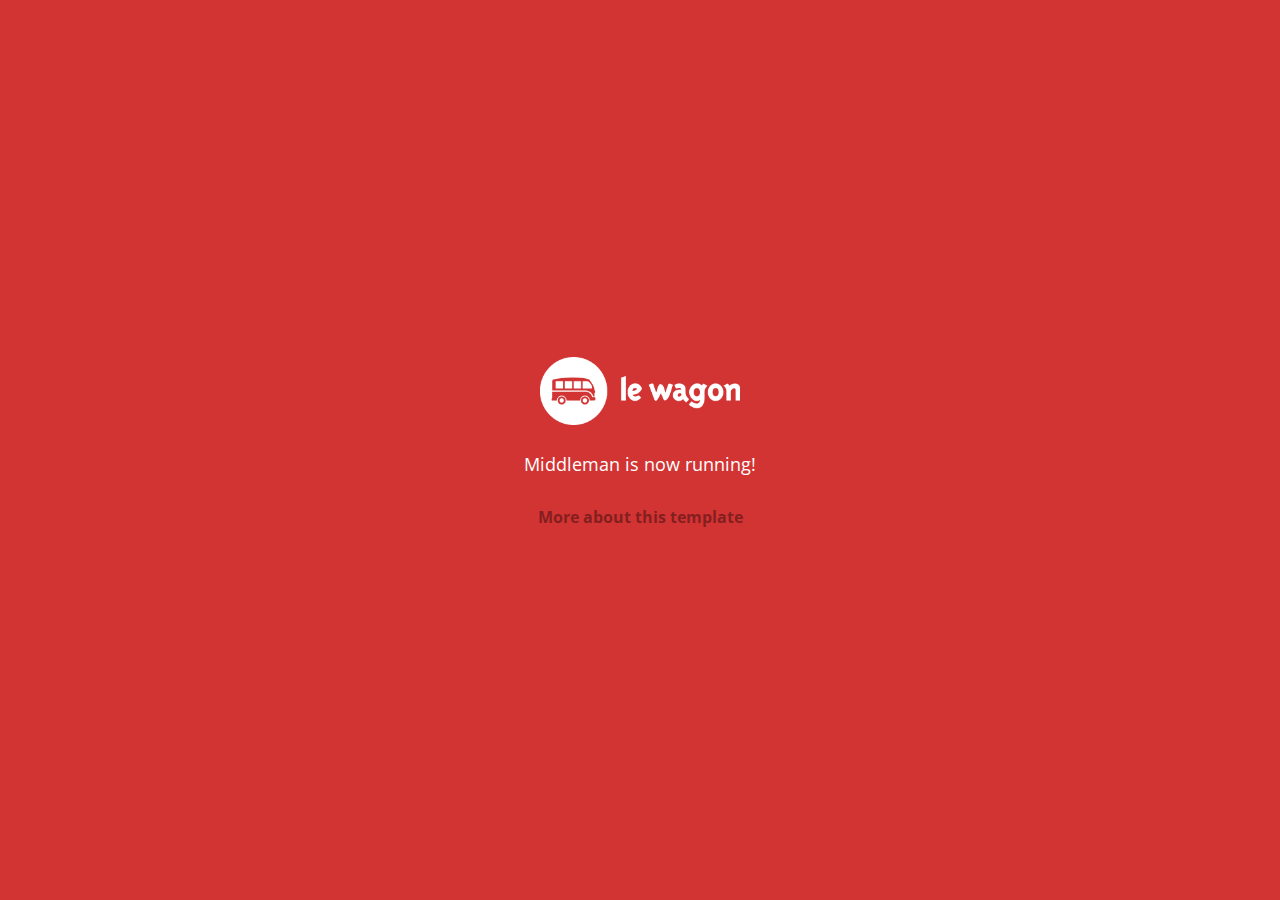
==== index.html @ 3d68d166 "Automated commit at 2018-10-29 02:12:56 UTC by middleman-deploy 2.0.0-alpha" ====
<!doctype html>
<html>
  <head>
    <meta charset="utf-8">
    <meta http-equiv="x-ua-compatible" content="ie=edge">
    <meta name="viewport"
          content="width=device-width, initial-scale=1, shrink-to-fit=no">
    <!-- Use the title from a page's frontmatter if it has one -->
    <title>Le Wagon - Middleman</title>
    <link href="stylesheets/application-2da639f4.css" rel="stylesheet" />
    <script src="javascripts/application-93de88c9.js"></script>
    <link href="images/favicon-f15af148.png" rel="icon" type="image/png" />
  </head>
  <body>
    <div id="home">
  <div class="home-content">
    <img src="images/logo-acc9c0ec.png" width="200" alt="Logo" />
    <p>
      Middleman is now running!
    </p>
    <p class="about">
      <a href="about.html">More about this template</a>
    </p>
  </div>
</div>

  </body>
</html>
---- stylesheets/application-2da639f4.css ----
@import url("https://fonts.googleapis.com/css?family=Open+Sans:400,300,700|Raleway:400,100,300,700,500");/*!
 * Bootstrap v3.3.7 (http://getbootstrap.com)
 * Copyright 2011-2016 Twitter, Inc.
 * Licensed under MIT (https://github.com/twbs/bootstrap/blob/master/LICENSE)
 *//*! normalize.css v3.0.3 | MIT License | github.com/necolas/normalize.css */html{font-family:sans-serif;-ms-text-size-adjust:100%;-webkit-text-size-adjust:100%}body{margin:0}article,aside,details,figcaption,figure,footer,header,hgroup,main,menu,nav,section,summary{display:block}audio,canvas,progress,video{display:inline-block;vertical-align:baseline}audio:not([controls]){display:none;height:0}[hidden],template{display:none}a{background-color:transparent}a:active,a:hover{outline:0}abbr[title]{border-bottom:1px dotted}b,strong{font-weight:bold}dfn{font-style:italic}h1{font-size:2em;margin:0.67em 0}mark{background:#ff0;color:#000}small{font-size:80%}sub,sup{font-size:75%;line-height:0;position:relative;vertical-align:baseline}sup{top:-0.5em}sub{bottom:-0.25em}img{border:0}svg:not(:root){overflow:hidden}figure{margin:1em 40px}hr{-webkit-box-sizing:content-box;box-sizing:content-box;height:0}pre{overflow:auto}code,kbd,pre,samp{font-family:monospace, monospace;font-size:1em}button,input,optgroup,select,textarea{color:inherit;font:inherit;margin:0}button{overflow:visible}button,select{text-transform:none}button,html input[type="button"],input[type="reset"],input[type="submit"]{-webkit-appearance:button;cursor:pointer}button[disabled],html input[disabled]{cursor:default}button::-moz-focus-inner,input::-moz-focus-inner{border:0;padding:0}input{line-height:normal}input[type="checkbox"],input[type="radio"]{-webkit-box-sizing:border-box;box-sizing:border-box;padding:0}input[type="number"]::-webkit-inner-spin-button,input[type="number"]::-webkit-outer-spin-button{height:auto}input[type="search"]{-webkit-appearance:textfield;-webkit-box-sizing:content-box;box-sizing:content-box}input[type="search"]::-webkit-search-cancel-button,input[type="search"]::-webkit-search-decoration{-webkit-appearance:none}fieldset{border:1px solid #c0c0c0;margin:0 2px;padding:0.35em 0.625em 0.75em}legend{border:0;padding:0}textarea{overflow:auto}optgroup{font-weight:bold}table{border-collapse:collapse;border-spacing:0}td,th{padding:0}/*! Source: https://github.com/h5bp/html5-boilerplate/blob/master/src/css/main.css */@media print{*,*:before,*:after{background:transparent !important;color:#000 !important;-webkit-box-shadow:none !important;box-shadow:none !important;text-shadow:none !important}a,a:visited{text-decoration:underline}a[href]:after{content:" (" attr(href) ")"}abbr[title]:after{content:" (" attr(title) ")"}a[href^="#"]:after,a[href^="javascript:"]:after{content:""}pre,blockquote{border:1px solid #999;page-break-inside:avoid}thead{display:table-header-group}tr,img{page-break-inside:avoid}img{max-width:100% !important}p,h2,h3{orphans:3;widows:3}h2,h3{page-break-after:avoid}.navbar{display:none}.btn>.caret,.dropup>.btn>.caret{border-top-color:#000 !important}.label{border:1px solid #000}.table{border-collapse:collapse !important}.table td,.table th{background-color:#fff !important}.table-bordered th,.table-bordered td{border:1px solid #ddd !important}}@font-face{font-family:'Glyphicons Halflings';src:url("../assets/bootstrap/glyphicons-halflings-regular-86b6f62b.eot");src:url("../assets/bootstrap/glyphicons-halflings-regular-86b6f62b.eot?#iefix") format("embedded-opentype"),url("../assets/bootstrap/glyphicons-halflings-regular-ca35b697.woff2") format("woff2"),url("../assets/bootstrap/glyphicons-halflings-regular-278e49a8.woff") format("woff"),url("../assets/bootstrap/glyphicons-halflings-regular-44bc1850.ttf") format("truetype"),url("../assets/bootstrap/glyphicons-halflings-regular-de51a849.svg#glyphicons_halflingsregular") format("svg")}.glyphicon{position:relative;top:1px;display:inline-block;font-family:'Glyphicons Halflings';font-style:normal;font-weight:normal;line-height:1;-webkit-font-smoothing:antialiased;-moz-osx-font-smoothing:grayscale}.glyphicon-asterisk:before{content:"\002a"}.glyphicon-plus:before{content:"\002b"}.glyphicon-euro:before,.glyphicon-eur:before{content:"\20ac"}.glyphicon-minus:before{content:"\2212"}.glyphicon-cloud:before{content:"\2601"}.glyphicon-envelope:before{content:"\2709"}.glyphicon-pencil:before{content:"\270f"}.glyphicon-glass:before{content:"\e001"}.glyphicon-music:before{content:"\e002"}.glyphicon-search:before{content:"\e003"}.glyphicon-heart:before{content:"\e005"}.glyphicon-star:before{content:"\e006"}.glyphicon-star-empty:before{content:"\e007"}.glyphicon-user:before{content:"\e008"}.glyphicon-film:before{content:"\e009"}.glyphicon-th-large:before{content:"\e010"}.glyphicon-th:before{content:"\e011"}.glyphicon-th-list:before{content:"\e012"}.glyphicon-ok:before{content:"\e013"}.glyphicon-remove:before{content:"\e014"}.glyphicon-zoom-in:before{content:"\e015"}.glyphicon-zoom-out:before{content:"\e016"}.glyphicon-off:before{content:"\e017"}.glyphicon-signal:before{content:"\e018"}.glyphicon-cog:before{content:"\e019"}.glyphicon-trash:before{content:"\e020"}.glyphicon-home:before{content:"\e021"}.glyphicon-file:before{content:"\e022"}.glyphicon-time:before{content:"\e023"}.glyphicon-road:before{content:"\e024"}.glyphicon-download-alt:before{content:"\e025"}.glyphicon-download:before{content:"\e026"}.glyphicon-upload:before{content:"\e027"}.glyphicon-inbox:before{content:"\e028"}.glyphicon-play-circle:before{content:"\e029"}.glyphicon-repeat:before{content:"\e030"}.glyphicon-refresh:before{content:"\e031"}.glyphicon-list-alt:before{content:"\e032"}.glyphicon-lock:before{content:"\e033"}.glyphicon-flag:before{content:"\e034"}.glyphicon-headphones:before{content:"\e035"}.glyphicon-volume-off:before{content:"\e036"}.glyphicon-volume-down:before{content:"\e037"}.glyphicon-volume-up:before{content:"\e038"}.glyphicon-qrcode:before{content:"\e039"}.glyphicon-barcode:before{content:"\e040"}.glyphicon-tag:before{content:"\e041"}.glyphicon-tags:before{content:"\e042"}.glyphicon-book:before{content:"\e043"}.glyphicon-bookmark:before{content:"\e044"}.glyphicon-print:before{content:"\e045"}.glyphicon-camera:before{content:"\e046"}.glyphicon-font:before{content:"\e047"}.glyphicon-bold:before{content:"\e048"}.glyphicon-italic:before{content:"\e049"}.glyphicon-text-height:before{content:"\e050"}.glyphicon-text-width:before{content:"\e051"}.glyphicon-align-left:before{content:"\e052"}.glyphicon-align-center:before{content:"\e053"}.glyphicon-align-right:before{content:"\e054"}.glyphicon-align-justify:before{content:"\e055"}.glyphicon-list:before{content:"\e056"}.glyphicon-indent-left:before{content:"\e057"}.glyphicon-indent-right:before{content:"\e058"}.glyphicon-facetime-video:before{content:"\e059"}.glyphicon-picture:before{content:"\e060"}.glyphicon-map-marker:before{content:"\e062"}.glyphicon-adjust:before{content:"\e063"}.glyphicon-tint:before{content:"\e064"}.glyphicon-edit:before{content:"\e065"}.glyphicon-share:before{content:"\e066"}.glyphicon-check:before{content:"\e067"}.glyphicon-move:before{content:"\e068"}.glyphicon-step-backward:before{content:"\e069"}.glyphicon-fast-backward:before{content:"\e070"}.glyphicon-backward:before{content:"\e071"}.glyphicon-play:before{content:"\e072"}.glyphicon-pause:before{content:"\e073"}.glyphicon-stop:before{content:"\e074"}.glyphicon-forward:before{content:"\e075"}.glyphicon-fast-forward:before{content:"\e076"}.glyphicon-step-forward:before{content:"\e077"}.glyphicon-eject:before{content:"\e078"}.glyphicon-chevron-left:before{content:"\e079"}.glyphicon-chevron-right:before{content:"\e080"}.glyphicon-plus-sign:before{content:"\e081"}.glyphicon-minus-sign:before{content:"\e082"}.glyphicon-remove-sign:before{content:"\e083"}.glyphicon-ok-sign:before{content:"\e084"}.glyphicon-question-sign:before{content:"\e085"}.glyphicon-info-sign:before{content:"\e086"}.glyphicon-screenshot:before{content:"\e087"}.glyphicon-remove-circle:before{content:"\e088"}.glyphicon-ok-circle:before{content:"\e089"}.glyphicon-ban-circle:before{content:"\e090"}.glyphicon-arrow-left:before{content:"\e091"}.glyphicon-arrow-right:before{content:"\e092"}.glyphicon-arrow-up:before{content:"\e093"}.glyphicon-arrow-down:before{content:"\e094"}.glyphicon-share-alt:before{content:"\e095"}.glyphicon-resize-full:before{content:"\e096"}.glyphicon-resize-small:before{content:"\e097"}.glyphicon-exclamation-sign:before{content:"\e101"}.glyphicon-gift:before{content:"\e102"}.glyphicon-leaf:before{content:"\e103"}.glyphicon-fire:before{content:"\e104"}.glyphicon-eye-open:before{content:"\e105"}.glyphicon-eye-close:before{content:"\e106"}.glyphicon-warning-sign:before{content:"\e107"}.glyphicon-plane:before{content:"\e108"}.glyphicon-calendar:before{content:"\e109"}.glyphicon-random:before{content:"\e110"}.glyphicon-comment:before{content:"\e111"}.glyphicon-magnet:before{content:"\e112"}.glyphicon-chevron-up:before{content:"\e113"}.glyphicon-chevron-down:before{content:"\e114"}.glyphicon-retweet:before{content:"\e115"}.glyphicon-shopping-cart:before{content:"\e116"}.glyphicon-folder-close:before{content:"\e117"}.glyphicon-folder-open:before{content:"\e118"}.glyphicon-resize-vertical:before{content:"\e119"}.glyphicon-resize-horizontal:before{content:"\e120"}.glyphicon-hdd:before{content:"\e121"}.glyphicon-bullhorn:before{content:"\e122"}.glyphicon-bell:before{content:"\e123"}.glyphicon-certificate:before{content:"\e124"}.glyphicon-thumbs-up:before{content:"\e125"}.glyphicon-thumbs-down:before{content:"\e126"}.glyphicon-hand-right:before{content:"\e127"}.glyphicon-hand-left:before{content:"\e128"}.glyphicon-hand-up:before{content:"\e129"}.glyphicon-hand-down:before{content:"\e130"}.glyphicon-circle-arrow-right:before{content:"\e131"}.glyphicon-circle-arrow-left:before{content:"\e132"}.glyphicon-circle-arrow-up:before{content:"\e133"}.glyphicon-circle-arrow-down:before{content:"\e134"}.glyphicon-globe:before{content:"\e135"}.glyphicon-wrench:before{content:"\e136"}.glyphicon-tasks:before{content:"\e137"}.glyphicon-filter:before{content:"\e138"}.glyphicon-briefcase:before{content:"\e139"}.glyphicon-fullscreen:before{content:"\e140"}.glyphicon-dashboard:before{content:"\e141"}.glyphicon-paperclip:before{content:"\e142"}.glyphicon-heart-empty:before{content:"\e143"}.glyphicon-link:before{content:"\e144"}.glyphicon-phone:before{content:"\e145"}.glyphicon-pushpin:before{content:"\e146"}.glyphicon-usd:before{content:"\e148"}.glyphicon-gbp:before{content:"\e149"}.glyphicon-sort:before{content:"\e150"}.glyphicon-sort-by-alphabet:before{content:"\e151"}.glyphicon-sort-by-alphabet-alt:before{content:"\e152"}.glyphicon-sort-by-order:before{content:"\e153"}.glyphicon-sort-by-order-alt:before{content:"\e154"}.glyphicon-sort-by-attributes:before{content:"\e155"}.glyphicon-sort-by-attributes-alt:before{content:"\e156"}.glyphicon-unchecked:before{content:"\e157"}.glyphicon-expand:before{content:"\e158"}.glyphicon-collapse-down:before{content:"\e159"}.glyphicon-collapse-up:before{content:"\e160"}.glyphicon-log-in:before{content:"\e161"}.glyphicon-flash:before{content:"\e162"}.glyphicon-log-out:before{content:"\e163"}.glyphicon-new-window:before{content:"\e164"}.glyphicon-record:before{content:"\e165"}.glyphicon-save:before{content:"\e166"}.glyphicon-open:before{content:"\e167"}.glyphicon-saved:before{content:"\e168"}.glyphicon-import:before{content:"\e169"}.glyphicon-export:before{content:"\e170"}.glyphicon-send:before{content:"\e171"}.glyphicon-floppy-disk:before{content:"\e172"}.glyphicon-floppy-saved:before{content:"\e173"}.glyphicon-floppy-remove:before{content:"\e174"}.glyphicon-floppy-save:before{content:"\e175"}.glyphicon-floppy-open:before{content:"\e176"}.glyphicon-credit-card:before{content:"\e177"}.glyphicon-transfer:before{content:"\e178"}.glyphicon-cutlery:before{content:"\e179"}.glyphicon-header:before{content:"\e180"}.glyphicon-compressed:before{content:"\e181"}.glyphicon-earphone:before{content:"\e182"}.glyphicon-phone-alt:before{content:"\e183"}.glyphicon-tower:before{content:"\e184"}.glyphicon-stats:before{content:"\e185"}.glyphicon-sd-video:before{content:"\e186"}.glyphicon-hd-video:before{content:"\e187"}.glyphicon-subtitles:before{content:"\e188"}.glyphicon-sound-stereo:before{content:"\e189"}.glyphicon-sound-dolby:before{content:"\e190"}.glyphicon-sound-5-1:before{content:"\e191"}.glyphicon-sound-6-1:before{content:"\e192"}.glyphicon-sound-7-1:before{content:"\e193"}.glyphicon-copyright-mark:before{content:"\e194"}.glyphicon-registration-mark:before{content:"\e195"}.glyphicon-cloud-download:before{content:"\e197"}.glyphicon-cloud-upload:before{content:"\e198"}.glyphicon-tree-conifer:before{content:"\e199"}.glyphicon-tree-deciduous:before{content:"\e200"}.glyphicon-cd:before{content:"\e201"}.glyphicon-save-file:before{content:"\e202"}.glyphicon-open-file:before{content:"\e203"}.glyphicon-level-up:before{content:"\e204"}.glyphicon-copy:before{content:"\e205"}.glyphicon-paste:before{content:"\e206"}.glyphicon-alert:before{content:"\e209"}.glyphicon-equalizer:before{content:"\e210"}.glyphicon-king:before{content:"\e211"}.glyphicon-queen:before{content:"\e212"}.glyphicon-pawn:before{content:"\e213"}.glyphicon-bishop:before{content:"\e214"}.glyphicon-knight:before{content:"\e215"}.glyphicon-baby-formula:before{content:"\e216"}.glyphicon-tent:before{content:"\26fa"}.glyphicon-blackboard:before{content:"\e218"}.glyphicon-bed:before{content:"\e219"}.glyphicon-apple:before{content:"\f8ff"}.glyphicon-erase:before{content:"\e221"}.glyphicon-hourglass:before{content:"\231b"}.glyphicon-lamp:before{content:"\e223"}.glyphicon-duplicate:before{content:"\e224"}.glyphicon-piggy-bank:before{content:"\e225"}.glyphicon-scissors:before{content:"\e226"}.glyphicon-bitcoin:before{content:"\e227"}.glyphicon-btc:before{content:"\e227"}.glyphicon-xbt:before{content:"\e227"}.glyphicon-yen:before{content:"\00a5"}.glyphicon-jpy:before{content:"\00a5"}.glyphicon-ruble:before{content:"\20bd"}.glyphicon-rub:before{content:"\20bd"}.glyphicon-scale:before{content:"\e230"}.glyphicon-ice-lolly:before{content:"\e231"}.glyphicon-ice-lolly-tasted:before{content:"\e232"}.glyphicon-education:before{content:"\e233"}.glyphicon-option-horizontal:before{content:"\e234"}.glyphicon-option-vertical:before{content:"\e235"}.glyphicon-menu-hamburger:before{content:"\e236"}.glyphicon-modal-window:before{content:"\e237"}.glyphicon-oil:before{content:"\e238"}.glyphicon-grain:before{content:"\e239"}.glyphicon-sunglasses:before{content:"\e240"}.glyphicon-text-size:before{content:"\e241"}.glyphicon-text-color:before{content:"\e242"}.glyphicon-text-background:before{content:"\e243"}.glyphicon-object-align-top:before{content:"\e244"}.glyphicon-object-align-bottom:before{content:"\e245"}.glyphicon-object-align-horizontal:before{content:"\e246"}.glyphicon-object-align-left:before{content:"\e247"}.glyphicon-object-align-vertical:before{content:"\e248"}.glyphicon-object-align-right:before{content:"\e249"}.glyphicon-triangle-right:before{content:"\e250"}.glyphicon-triangle-left:before{content:"\e251"}.glyphicon-triangle-bottom:before{content:"\e252"}.glyphicon-triangle-top:before{content:"\e253"}.glyphicon-console:before{content:"\e254"}.glyphicon-superscript:before{content:"\e255"}.glyphicon-subscript:before{content:"\e256"}.glyphicon-menu-left:before{content:"\e257"}.glyphicon-menu-right:before{content:"\e258"}.glyphicon-menu-down:before{content:"\e259"}.glyphicon-menu-up:before{content:"\e260"}*{-webkit-box-sizing:border-box;box-sizing:border-box}*:before,*:after{-webkit-box-sizing:border-box;box-sizing:border-box}html{font-size:10px;-webkit-tap-highlight-color:transparent}body{font-family:"Open Sans", "Helvetica", "sans-serif";font-size:18px;line-height:1.42857143;color:#333333;background-color:#F4F4F4}input,button,select,textarea{font-family:inherit;font-size:inherit;line-height:inherit}a{color:#469AE0;text-decoration:none}a:hover,a:focus{color:#1f74ba;text-decoration:underline}a:focus{outline:5px auto -webkit-focus-ring-color;outline-offset:-2px}figure{margin:0}img{vertical-align:middle}.img-responsive{display:block;max-width:100%;height:auto}.img-rounded{border-radius:2px}.img-thumbnail{padding:4px;line-height:1.42857143;background-color:#F4F4F4;border:1px solid #ddd;border-radius:2px;-webkit-transition:all 0.2s ease-in-out;transition:all 0.2s ease-in-out;display:inline-block;max-width:100%;height:auto}.img-circle{border-radius:50%}hr{margin-top:25px;margin-bottom:25px;border:0;border-top:1px solid #eeeeee}.sr-only{position:absolute;width:1px;height:1px;margin:-1px;padding:0;overflow:hidden;clip:rect(0, 0, 0, 0);border:0}.sr-only-focusable:active,.sr-only-focusable:focus{position:static;width:auto;height:auto;margin:0;overflow:visible;clip:auto}[role="button"]{cursor:pointer}h1,h2,h3,h4,h5,h6,.h1,.h2,.h3,.h4,.h5,.h6{font-family:"Raleway", "Helvetica", "sans-serif";font-weight:500;line-height:1.1;color:inherit}h1 small,h1 .small,h2 small,h2 .small,h3 small,h3 .small,h4 small,h4 .small,h5 small,h5 .small,h6 small,h6 .small,.h1 small,.h1 .small,.h2 small,.h2 .small,.h3 small,.h3 .small,.h4 small,.h4 .small,.h5 small,.h5 .small,.h6 small,.h6 .small{font-weight:normal;line-height:1;color:#777777}h1,.h1,h2,.h2,h3,.h3{margin-top:25px;margin-bottom:12.5px}h1 small,h1 .small,.h1 small,.h1 .small,h2 small,h2 .small,.h2 small,.h2 .small,h3 small,h3 .small,.h3 small,.h3 .small{font-size:65%}h4,.h4,h5,.h5,h6,.h6{margin-top:12.5px;margin-bottom:12.5px}h4 small,h4 .small,.h4 small,.h4 .small,h5 small,h5 .small,.h5 small,.h5 .small,h6 small,h6 .small,.h6 small,.h6 .small{font-size:75%}h1,.h1{font-size:46px}h2,.h2{font-size:38px}h3,.h3{font-size:31px}h4,.h4{font-size:23px}h5,.h5{font-size:18px}h6,.h6{font-size:16px}p{margin:0 0 12.5px}.lead{margin-bottom:25px;font-size:20px;font-weight:300;line-height:1.4}@media (min-width: 768px){.lead{font-size:27px}}small,.small{font-size:88%}mark,.mark{background-color:#fcf8e3;padding:.2em}.text-left{text-align:left}.text-right{text-align:right}.text-center{text-align:center}.text-justify{text-align:justify}.text-nowrap{white-space:nowrap}.text-lowercase{text-transform:lowercase}.text-uppercase,.initialism{text-transform:uppercase}.text-capitalize{text-transform:capitalize}.text-muted{color:#777777}.text-primary{color:#469AE0}a.text-primary:hover,a.text-primary:focus{color:#2381d0}.text-success{color:#3c763d}a.text-success:hover,a.text-success:focus{color:#2b542c}.text-info{color:#31708f}a.text-info:hover,a.text-info:focus{color:#245269}.text-warning{color:#8a6d3b}a.text-warning:hover,a.text-warning:focus{color:#66512c}.text-danger{color:#a94442}a.text-danger:hover,a.text-danger:focus{color:#843534}.bg-primary{color:#fff}.bg-primary{background-color:#469AE0}a.bg-primary:hover,a.bg-primary:focus{background-color:#2381d0}.bg-success{background-color:#dff0d8}a.bg-success:hover,a.bg-success:focus{background-color:#c1e2b3}.bg-info{background-color:#d9edf7}a.bg-info:hover,a.bg-info:focus{background-color:#afd9ee}.bg-warning{background-color:#fcf8e3}a.bg-warning:hover,a.bg-warning:focus{background-color:#f7ecb5}.bg-danger{background-color:#f2dede}a.bg-danger:hover,a.bg-danger:focus{background-color:#e4b9b9}.page-header{padding-bottom:11.5px;margin:50px 0 25px;border-bottom:1px solid #eeeeee}ul,ol{margin-top:0;margin-bottom:12.5px}ul ul,ul ol,ol ul,ol ol{margin-bottom:0}.list-unstyled{padding-left:0;list-style:none}.list-inline{padding-left:0;list-style:none;margin-left:-5px}.list-inline>li{display:inline-block;padding-left:5px;padding-right:5px}dl{margin-top:0;margin-bottom:25px}dt,dd{line-height:1.42857143}dt{font-weight:bold}dd{margin-left:0}.dl-horizontal dd:before,.dl-horizontal dd:after{content:" ";display:table}.dl-horizontal dd:after{clear:both}@media (min-width: 768px){.dl-horizontal dt{float:left;width:160px;clear:left;text-align:right;overflow:hidden;text-overflow:ellipsis;white-space:nowrap}.dl-horizontal dd{margin-left:180px}}abbr[title],abbr[data-original-title]{cursor:help;border-bottom:1px dotted #777777}.initialism{font-size:90%}blockquote{padding:12.5px 25px;margin:0 0 25px;font-size:22.5px;border-left:5px solid #eeeeee}blockquote p:last-child,blockquote ul:last-child,blockquote ol:last-child{margin-bottom:0}blockquote footer,blockquote small,blockquote .small{display:block;font-size:80%;line-height:1.42857143;color:#777777}blockquote footer:before,blockquote small:before,blockquote .small:before{content:'\2014 \00A0'}.blockquote-reverse,blockquote.pull-right{padding-right:15px;padding-left:0;border-right:5px solid #eeeeee;border-left:0;text-align:right}.blockquote-reverse footer:before,.blockquote-reverse small:before,.blockquote-reverse .small:before,blockquote.pull-right footer:before,blockquote.pull-right small:before,blockquote.pull-right .small:before{content:''}.blockquote-reverse footer:after,.blockquote-reverse small:after,.blockquote-reverse .small:after,blockquote.pull-right footer:after,blockquote.pull-right small:after,blockquote.pull-right .small:after{content:'\00A0 \2014'}address{margin-bottom:25px;font-style:normal;line-height:1.42857143}code,kbd,pre,samp{font-family:Menlo, Monaco, Consolas, "Courier New", monospace}code{padding:2px 4px;font-size:90%;color:#c7254e;background-color:#f9f2f4;border-radius:2px}kbd{padding:2px 4px;font-size:90%;color:#fff;background-color:#333;border-radius:2px;-webkit-box-shadow:inset 0 -1px 0 rgba(0,0,0,0.25);box-shadow:inset 0 -1px 0 rgba(0,0,0,0.25)}kbd kbd{padding:0;font-size:100%;font-weight:bold;-webkit-box-shadow:none;box-shadow:none}pre{display:block;padding:12px;margin:0 0 12.5px;font-size:17px;line-height:1.42857143;word-break:break-all;word-wrap:break-word;color:#333333;background-color:#f5f5f5;border:1px solid #ccc;border-radius:2px}pre code{padding:0;font-size:inherit;color:inherit;white-space:pre-wrap;background-color:transparent;border-radius:0}.pre-scrollable{max-height:340px;overflow-y:scroll}.container{margin-right:auto;margin-left:auto;padding-left:15px;padding-right:15px}.container:before,.container:after{content:" ";display:table}.container:after{clear:both}@media (min-width: 768px){.container{width:750px}}@media (min-width: 992px){.container{width:970px}}@media (min-width: 1200px){.container{width:1170px}}.container-fluid{margin-right:auto;margin-left:auto;padding-left:15px;padding-right:15px}.container-fluid:before,.container-fluid:after{content:" ";display:table}.container-fluid:after{clear:both}.row{margin-left:-15px;margin-right:-15px}.row:before,.row:after{content:" ";display:table}.row:after{clear:both}.col-xs-1,.col-sm-1,.col-md-1,.col-lg-1,.col-xs-2,.col-sm-2,.col-md-2,.col-lg-2,.col-xs-3,.col-sm-3,.col-md-3,.col-lg-3,.col-xs-4,.col-sm-4,.col-md-4,.col-lg-4,.col-xs-5,.col-sm-5,.col-md-5,.col-lg-5,.col-xs-6,.col-sm-6,.col-md-6,.col-lg-6,.col-xs-7,.col-sm-7,.col-md-7,.col-lg-7,.col-xs-8,.col-sm-8,.col-md-8,.col-lg-8,.col-xs-9,.col-sm-9,.col-md-9,.col-lg-9,.col-xs-10,.col-sm-10,.col-md-10,.col-lg-10,.col-xs-11,.col-sm-11,.col-md-11,.col-lg-11,.col-xs-12,.col-sm-12,.col-md-12,.col-lg-12{position:relative;min-height:1px;padding-left:15px;padding-right:15px}.col-xs-1,.col-xs-2,.col-xs-3,.col-xs-4,.col-xs-5,.col-xs-6,.col-xs-7,.col-xs-8,.col-xs-9,.col-xs-10,.col-xs-11,.col-xs-12{float:left}.col-xs-1{width:8.33333333%}.col-xs-2{width:16.66666667%}.col-xs-3{width:25%}.col-xs-4{width:33.33333333%}.col-xs-5{width:41.66666667%}.col-xs-6{width:50%}.col-xs-7{width:58.33333333%}.col-xs-8{width:66.66666667%}.col-xs-9{width:75%}.col-xs-10{width:83.33333333%}.col-xs-11{width:91.66666667%}.col-xs-12{width:100%}.col-xs-pull-0{right:auto}.col-xs-pull-1{right:8.33333333%}.col-xs-pull-2{right:16.66666667%}.col-xs-pull-3{right:25%}.col-xs-pull-4{right:33.33333333%}.col-xs-pull-5{right:41.66666667%}.col-xs-pull-6{right:50%}.col-xs-pull-7{right:58.33333333%}.col-xs-pull-8{right:66.66666667%}.col-xs-pull-9{right:75%}.col-xs-pull-10{right:83.33333333%}.col-xs-pull-11{right:91.66666667%}.col-xs-pull-12{right:100%}.col-xs-push-0{left:auto}.col-xs-push-1{left:8.33333333%}.col-xs-push-2{left:16.66666667%}.col-xs-push-3{left:25%}.col-xs-push-4{left:33.33333333%}.col-xs-push-5{left:41.66666667%}.col-xs-push-6{left:50%}.col-xs-push-7{left:58.33333333%}.col-xs-push-8{left:66.66666667%}.col-xs-push-9{left:75%}.col-xs-push-10{left:83.33333333%}.col-xs-push-11{left:91.66666667%}.col-xs-push-12{left:100%}.col-xs-offset-0{margin-left:0%}.col-xs-offset-1{margin-left:8.33333333%}.col-xs-offset-2{margin-left:16.66666667%}.col-xs-offset-3{margin-left:25%}.col-xs-offset-4{margin-left:33.33333333%}.col-xs-offset-5{margin-left:41.66666667%}.col-xs-offset-6{margin-left:50%}.col-xs-offset-7{margin-left:58.33333333%}.col-xs-offset-8{margin-left:66.66666667%}.col-xs-offset-9{margin-left:75%}.col-xs-offset-10{margin-left:83.33333333%}.col-xs-offset-11{margin-left:91.66666667%}.col-xs-offset-12{margin-left:100%}@media (min-width: 768px){.col-sm-1,.col-sm-2,.col-sm-3,.col-sm-4,.col-sm-5,.col-sm-6,.col-sm-7,.col-sm-8,.col-sm-9,.col-sm-10,.col-sm-11,.col-sm-12{float:left}.col-sm-1{width:8.33333333%}.col-sm-2{width:16.66666667%}.col-sm-3{width:25%}.col-sm-4{width:33.33333333%}.col-sm-5{width:41.66666667%}.col-sm-6{width:50%}.col-sm-7{width:58.33333333%}.col-sm-8{width:66.66666667%}.col-sm-9{width:75%}.col-sm-10{width:83.33333333%}.col-sm-11{width:91.66666667%}.col-sm-12{width:100%}.col-sm-pull-0{right:auto}.col-sm-pull-1{right:8.33333333%}.col-sm-pull-2{right:16.66666667%}.col-sm-pull-3{right:25%}.col-sm-pull-4{right:33.33333333%}.col-sm-pull-5{right:41.66666667%}.col-sm-pull-6{right:50%}.col-sm-pull-7{right:58.33333333%}.col-sm-pull-8{right:66.66666667%}.col-sm-pull-9{right:75%}.col-sm-pull-10{right:83.33333333%}.col-sm-pull-11{right:91.66666667%}.col-sm-pull-12{right:100%}.col-sm-push-0{left:auto}.col-sm-push-1{left:8.33333333%}.col-sm-push-2{left:16.66666667%}.col-sm-push-3{left:25%}.col-sm-push-4{left:33.33333333%}.col-sm-push-5{left:41.66666667%}.col-sm-push-6{left:50%}.col-sm-push-7{left:58.33333333%}.col-sm-push-8{left:66.66666667%}.col-sm-push-9{left:75%}.col-sm-push-10{left:83.33333333%}.col-sm-push-11{left:91.66666667%}.col-sm-push-12{left:100%}.col-sm-offset-0{margin-left:0%}.col-sm-offset-1{margin-left:8.33333333%}.col-sm-offset-2{margin-left:16.66666667%}.col-sm-offset-3{margin-left:25%}.col-sm-offset-4{margin-left:33.33333333%}.col-sm-offset-5{margin-left:41.66666667%}.col-sm-offset-6{margin-left:50%}.col-sm-offset-7{margin-left:58.33333333%}.col-sm-offset-8{margin-left:66.66666667%}.col-sm-offset-9{margin-left:75%}.col-sm-offset-10{margin-left:83.33333333%}.col-sm-offset-11{margin-left:91.66666667%}.col-sm-offset-12{margin-left:100%}}@media (min-width: 992px){.col-md-1,.col-md-2,.col-md-3,.col-md-4,.col-md-5,.col-md-6,.col-md-7,.col-md-8,.col-md-9,.col-md-10,.col-md-11,.col-md-12{float:left}.col-md-1{width:8.33333333%}.col-md-2{width:16.66666667%}.col-md-3{width:25%}.col-md-4{width:33.33333333%}.col-md-5{width:41.66666667%}.col-md-6{width:50%}.col-md-7{width:58.33333333%}.col-md-8{width:66.66666667%}.col-md-9{width:75%}.col-md-10{width:83.33333333%}.col-md-11{width:91.66666667%}.col-md-12{width:100%}.col-md-pull-0{right:auto}.col-md-pull-1{right:8.33333333%}.col-md-pull-2{right:16.66666667%}.col-md-pull-3{right:25%}.col-md-pull-4{right:33.33333333%}.col-md-pull-5{right:41.66666667%}.col-md-pull-6{right:50%}.col-md-pull-7{right:58.33333333%}.col-md-pull-8{right:66.66666667%}.col-md-pull-9{right:75%}.col-md-pull-10{right:83.33333333%}.col-md-pull-11{right:91.66666667%}.col-md-pull-12{right:100%}.col-md-push-0{left:auto}.col-md-push-1{left:8.33333333%}.col-md-push-2{left:16.66666667%}.col-md-push-3{left:25%}.col-md-push-4{left:33.33333333%}.col-md-push-5{left:41.66666667%}.col-md-push-6{left:50%}.col-md-push-7{left:58.33333333%}.col-md-push-8{left:66.66666667%}.col-md-push-9{left:75%}.col-md-push-10{left:83.33333333%}.col-md-push-11{left:91.66666667%}.col-md-push-12{left:100%}.col-md-offset-0{margin-left:0%}.col-md-offset-1{margin-left:8.33333333%}.col-md-offset-2{margin-left:16.66666667%}.col-md-offset-3{margin-left:25%}.col-md-offset-4{margin-left:33.33333333%}.col-md-offset-5{margin-left:41.66666667%}.col-md-offset-6{margin-left:50%}.col-md-offset-7{margin-left:58.33333333%}.col-md-offset-8{margin-left:66.66666667%}.col-md-offset-9{margin-left:75%}.col-md-offset-10{margin-left:83.33333333%}.col-md-offset-11{margin-left:91.66666667%}.col-md-offset-12{margin-left:100%}}@media (min-width: 1200px){.col-lg-1,.col-lg-2,.col-lg-3,.col-lg-4,.col-lg-5,.col-lg-6,.col-lg-7,.col-lg-8,.col-lg-9,.col-lg-10,.col-lg-11,.col-lg-12{float:left}.col-lg-1{width:8.33333333%}.col-lg-2{width:16.66666667%}.col-lg-3{width:25%}.col-lg-4{width:33.33333333%}.col-lg-5{width:41.66666667%}.col-lg-6{width:50%}.col-lg-7{width:58.33333333%}.col-lg-8{width:66.66666667%}.col-lg-9{width:75%}.col-lg-10{width:83.33333333%}.col-lg-11{width:91.66666667%}.col-lg-12{width:100%}.col-lg-pull-0{right:auto}.col-lg-pull-1{right:8.33333333%}.col-lg-pull-2{right:16.66666667%}.col-lg-pull-3{right:25%}.col-lg-pull-4{right:33.33333333%}.col-lg-pull-5{right:41.66666667%}.col-lg-pull-6{right:50%}.col-lg-pull-7{right:58.33333333%}.col-lg-pull-8{right:66.66666667%}.col-lg-pull-9{right:75%}.col-lg-pull-10{right:83.33333333%}.col-lg-pull-11{right:91.66666667%}.col-lg-pull-12{right:100%}.col-lg-push-0{left:auto}.col-lg-push-1{left:8.33333333%}.col-lg-push-2{left:16.66666667%}.col-lg-push-3{left:25%}.col-lg-push-4{left:33.33333333%}.col-lg-push-5{left:41.66666667%}.col-lg-push-6{left:50%}.col-lg-push-7{left:58.33333333%}.col-lg-push-8{left:66.66666667%}.col-lg-push-9{left:75%}.col-lg-push-10{left:83.33333333%}.col-lg-push-11{left:91.66666667%}.col-lg-push-12{left:100%}.col-lg-offset-0{margin-left:0%}.col-lg-offset-1{margin-left:8.33333333%}.col-lg-offset-2{margin-left:16.66666667%}.col-lg-offset-3{margin-left:25%}.col-lg-offset-4{margin-left:33.33333333%}.col-lg-offset-5{margin-left:41.66666667%}.col-lg-offset-6{margin-left:50%}.col-lg-offset-7{margin-left:58.33333333%}.col-lg-offset-8{margin-left:66.66666667%}.col-lg-offset-9{margin-left:75%}.col-lg-offset-10{margin-left:83.33333333%}.col-lg-offset-11{margin-left:91.66666667%}.col-lg-offset-12{margin-left:100%}}table{background-color:transparent}caption{padding-top:8px;padding-bottom:8px;color:#777777;text-align:left}th{text-align:left}.table{width:100%;max-width:100%;margin-bottom:25px}.table>thead>tr>th,.table>thead>tr>td,.table>tbody>tr>th,.table>tbody>tr>td,.table>tfoot>tr>th,.table>tfoot>tr>td{padding:8px;line-height:1.42857143;vertical-align:top;border-top:1px solid #ddd}.table>thead>tr>th{vertical-align:bottom;border-bottom:2px solid #ddd}.table>caption+thead>tr:first-child>th,.table>caption+thead>tr:first-child>td,.table>colgroup+thead>tr:first-child>th,.table>colgroup+thead>tr:first-child>td,.table>thead:first-child>tr:first-child>th,.table>thead:first-child>tr:first-child>td{border-top:0}.table>tbody+tbody{border-top:2px solid #ddd}.table .table{background-color:#F4F4F4}.table-condensed>thead>tr>th,.table-condensed>thead>tr>td,.table-condensed>tbody>tr>th,.table-condensed>tbody>tr>td,.table-condensed>tfoot>tr>th,.table-condensed>tfoot>tr>td{padding:5px}.table-bordered{border:1px solid #ddd}.table-bordered>thead>tr>th,.table-bordered>thead>tr>td,.table-bordered>tbody>tr>th,.table-bordered>tbody>tr>td,.table-bordered>tfoot>tr>th,.table-bordered>tfoot>tr>td{border:1px solid #ddd}.table-bordered>thead>tr>th,.table-bordered>thead>tr>td{border-bottom-width:2px}.table-striped>tbody>tr:nth-of-type(odd){background-color:#f9f9f9}.table-hover>tbody>tr:hover{background-color:#f5f5f5}table col[class*="col-"]{position:static;float:none;display:table-column}table td[class*="col-"],table th[class*="col-"]{position:static;float:none;display:table-cell}.table>thead>tr>td.active,.table>thead>tr>th.active,.table>thead>tr.active>td,.table>thead>tr.active>th,.table>tbody>tr>td.active,.table>tbody>tr>th.active,.table>tbody>tr.active>td,.table>tbody>tr.active>th,.table>tfoot>tr>td.active,.table>tfoot>tr>th.active,.table>tfoot>tr.active>td,.table>tfoot>tr.active>th{background-color:#f5f5f5}.table-hover>tbody>tr>td.active:hover,.table-hover>tbody>tr>th.active:hover,.table-hover>tbody>tr.active:hover>td,.table-hover>tbody>tr:hover>.active,.table-hover>tbody>tr.active:hover>th{background-color:#e8e8e8}.table>thead>tr>td.success,.table>thead>tr>th.success,.table>thead>tr.success>td,.table>thead>tr.success>th,.table>tbody>tr>td.success,.table>tbody>tr>th.success,.table>tbody>tr.success>td,.table>tbody>tr.success>th,.table>tfoot>tr>td.success,.table>tfoot>tr>th.success,.table>tfoot>tr.success>td,.table>tfoot>tr.success>th{background-color:#dff0d8}.table-hover>tbody>tr>td.success:hover,.table-hover>tbody>tr>th.success:hover,.table-hover>tbody>tr.success:hover>td,.table-hover>tbody>tr:hover>.success,.table-hover>tbody>tr.success:hover>th{background-color:#d0e9c6}.table>thead>tr>td.info,.table>thead>tr>th.info,.table>thead>tr.info>td,.table>thead>tr.info>th,.table>tbody>tr>td.info,.table>tbody>tr>th.info,.table>tbody>tr.info>td,.table>tbody>tr.info>th,.table>tfoot>tr>td.info,.table>tfoot>tr>th.info,.table>tfoot>tr.info>td,.table>tfoot>tr.info>th{background-color:#d9edf7}.table-hover>tbody>tr>td.info:hover,.table-hover>tbody>tr>th.info:hover,.table-hover>tbody>tr.info:hover>td,.table-hover>tbody>tr:hover>.info,.table-hover>tbody>tr.info:hover>th{background-color:#c4e3f3}.table>thead>tr>td.warning,.table>thead>tr>th.warning,.table>thead>tr.warning>td,.table>thead>tr.warning>th,.table>tbody>tr>td.warning,.table>tbody>tr>th.warning,.table>tbody>tr.warning>td,.table>tbody>tr.warning>th,.table>tfoot>tr>td.warning,.table>tfoot>tr>th.warning,.table>tfoot>tr.warning>td,.table>tfoot>tr.warning>th{background-color:#fcf8e3}.table-hover>tbody>tr>td.warning:hover,.table-hover>tbody>tr>th.warning:hover,.table-hover>tbody>tr.warning:hover>td,.table-hover>tbody>tr:hover>.warning,.table-hover>tbody>tr.warning:hover>th{background-color:#faf2cc}.table>thead>tr>td.danger,.table>thead>tr>th.danger,.table>thead>tr.danger>td,.table>thead>tr.danger>th,.table>tbody>tr>td.danger,.table>tbody>tr>th.danger,.table>tbody>tr.danger>td,.table>tbody>tr.danger>th,.table>tfoot>tr>td.danger,.table>tfoot>tr>th.danger,.table>tfoot>tr.danger>td,.table>tfoot>tr.danger>th{background-color:#f2dede}.table-hover>tbody>tr>td.danger:hover,.table-hover>tbody>tr>th.danger:hover,.table-hover>tbody>tr.danger:hover>td,.table-hover>tbody>tr:hover>.danger,.table-hover>tbody>tr.danger:hover>th{background-color:#ebcccc}.table-responsive{overflow-x:auto;min-height:0.01%}@media screen and (max-width: 767px){.table-responsive{width:100%;margin-bottom:18.75px;overflow-y:hidden;-ms-overflow-style:-ms-autohiding-scrollbar;border:1px solid #ddd}.table-responsive>.table{margin-bottom:0}.table-responsive>.table>thead>tr>th,.table-responsive>.table>thead>tr>td,.table-responsive>.table>tbody>tr>th,.table-responsive>.table>tbody>tr>td,.table-responsive>.table>tfoot>tr>th,.table-responsive>.table>tfoot>tr>td{white-space:nowrap}.table-responsive>.table-bordered{border:0}.table-responsive>.table-bordered>thead>tr>th:first-child,.table-responsive>.table-bordered>thead>tr>td:first-child,.table-responsive>.table-bordered>tbody>tr>th:first-child,.table-responsive>.table-bordered>tbody>tr>td:first-child,.table-responsive>.table-bordered>tfoot>tr>th:first-child,.table-responsive>.table-bordered>tfoot>tr>td:first-child{border-left:0}.table-responsive>.table-bordered>thead>tr>th:last-child,.table-responsive>.table-bordered>thead>tr>td:last-child,.table-responsive>.table-bordered>tbody>tr>th:last-child,.table-responsive>.table-bordered>tbody>tr>td:last-child,.table-responsive>.table-bordered>tfoot>tr>th:last-child,.table-responsive>.table-bordered>tfoot>tr>td:last-child{border-right:0}.table-responsive>.table-bordered>tbody>tr:last-child>th,.table-responsive>.table-bordered>tbody>tr:last-child>td,.table-responsive>.table-bordered>tfoot>tr:last-child>th,.table-responsive>.table-bordered>tfoot>tr:last-child>td{border-bottom:0}}fieldset{padding:0;margin:0;border:0;min-width:0}legend{display:block;width:100%;padding:0;margin-bottom:25px;font-size:27px;line-height:inherit;color:#333333;border:0;border-bottom:1px solid #e5e5e5}label{display:inline-block;max-width:100%;margin-bottom:5px;font-weight:bold}input[type="search"]{-webkit-box-sizing:border-box;box-sizing:border-box}input[type="radio"],input[type="checkbox"]{margin:4px 0 0;margin-top:1px \9;line-height:normal}input[type="file"]{display:block}input[type="range"]{display:block;width:100%}select[multiple],select[size]{height:auto}input[type="file"]:focus,input[type="radio"]:focus,input[type="checkbox"]:focus{outline:5px auto -webkit-focus-ring-color;outline-offset:-2px}output{display:block;padding-top:7px;font-size:18px;line-height:1.42857143;color:#000000}.form-control{display:block;width:100%;height:39px;padding:6px 12px;font-size:18px;line-height:1.42857143;color:#000000;background-color:#fff;background-image:none;border:1px solid #ccc;border-radius:2px;-webkit-box-shadow:inset 0 1px 1px rgba(0,0,0,0.075);box-shadow:inset 0 1px 1px rgba(0,0,0,0.075);-webkit-transition:border-color ease-in-out 0.15s, box-shadow ease-in-out 0.15s;-webkit-transition:border-color ease-in-out 0.15s, -webkit-box-shadow ease-in-out 0.15s;transition:border-color ease-in-out 0.15s, -webkit-box-shadow ease-in-out 0.15s;transition:border-color ease-in-out 0.15s, box-shadow ease-in-out 0.15s;transition:border-color ease-in-out 0.15s, box-shadow ease-in-out 0.15s, -webkit-box-shadow ease-in-out 0.15s}.form-control:focus{border-color:#66afe9;outline:0;-webkit-box-shadow:inset 0 1px 1px rgba(0,0,0,0.075),0 0 8px rgba(102,175,233,0.6);box-shadow:inset 0 1px 1px rgba(0,0,0,0.075),0 0 8px rgba(102,175,233,0.6)}.form-control::-moz-placeholder{color:#999;opacity:1}.form-control:-ms-input-placeholder{color:#999}.form-control::-webkit-input-placeholder{color:#999}.form-control::-ms-expand{border:0;background-color:transparent}.form-control[disabled],.form-control[readonly],fieldset[disabled] .form-control{background-color:#eeeeee;opacity:1}.form-control[disabled],fieldset[disabled] .form-control{cursor:not-allowed}textarea.form-control{height:auto}input[type="search"]{-webkit-appearance:none}@media screen and (-webkit-min-device-pixel-ratio: 0){input[type="date"].form-control,input[type="time"].form-control,input[type="datetime-local"].form-control,input[type="month"].form-control{line-height:39px}input[type="date"].input-sm,.input-group-sm>input[type="date"].form-control,.input-group-sm>input[type="date"].input-group-addon,.input-group-sm>.input-group-btn>input[type="date"].btn,.input-group-sm input[type="date"],input[type="time"].input-sm,.input-group-sm>input[type="time"].form-control,.input-group-sm>input[type="time"].input-group-addon,.input-group-sm>.input-group-btn>input[type="time"].btn,.input-group-sm input[type="time"],input[type="datetime-local"].input-sm,.input-group-sm>input[type="datetime-local"].form-control,.input-group-sm>input[type="datetime-local"].input-group-addon,.input-group-sm>.input-group-btn>input[type="datetime-local"].btn,.input-group-sm input[type="datetime-local"],input[type="month"].input-sm,.input-group-sm>input[type="month"].form-control,.input-group-sm>input[type="month"].input-group-addon,.input-group-sm>.input-group-btn>input[type="month"].btn,.input-group-sm input[type="month"]{line-height:36px}input[type="date"].input-lg,.input-group-lg>input[type="date"].form-control,.input-group-lg>input[type="date"].input-group-addon,.input-group-lg>.input-group-btn>input[type="date"].btn,.input-group-lg input[type="date"],input[type="time"].input-lg,.input-group-lg>input[type="time"].form-control,.input-group-lg>input[type="time"].input-group-addon,.input-group-lg>.input-group-btn>input[type="time"].btn,.input-group-lg input[type="time"],input[type="datetime-local"].input-lg,.input-group-lg>input[type="datetime-local"].form-control,.input-group-lg>input[type="datetime-local"].input-group-addon,.input-group-lg>.input-group-btn>input[type="datetime-local"].btn,.input-group-lg input[type="datetime-local"],input[type="month"].input-lg,.input-group-lg>input[type="month"].form-control,.input-group-lg>input[type="month"].input-group-addon,.input-group-lg>.input-group-btn>input[type="month"].btn,.input-group-lg input[type="month"]{line-height:53px}}.form-group{margin-bottom:15px}.radio,.checkbox{position:relative;display:block;margin-top:10px;margin-bottom:10px}.radio label,.checkbox label{min-height:25px;padding-left:20px;margin-bottom:0;font-weight:normal;cursor:pointer}.radio input[type="radio"],.radio-inline input[type="radio"],.checkbox input[type="checkbox"],.checkbox-inline input[type="checkbox"]{position:absolute;margin-left:-20px;margin-top:4px \9}.radio+.radio,.checkbox+.checkbox{margin-top:-5px}.radio-inline,.checkbox-inline{position:relative;display:inline-block;padding-left:20px;margin-bottom:0;vertical-align:middle;font-weight:normal;cursor:pointer}.radio-inline+.radio-inline,.checkbox-inline+.checkbox-inline{margin-top:0;margin-left:10px}input[type="radio"][disabled],input[type="radio"].disabled,fieldset[disabled] input[type="radio"],input[type="checkbox"][disabled],input[type="checkbox"].disabled,fieldset[disabled] input[type="checkbox"]{cursor:not-allowed}.radio-inline.disabled,fieldset[disabled] .radio-inline,.checkbox-inline.disabled,fieldset[disabled] .checkbox-inline{cursor:not-allowed}.radio.disabled label,fieldset[disabled] .radio label,.checkbox.disabled label,fieldset[disabled] .checkbox label{cursor:not-allowed}.form-control-static{padding-top:7px;padding-bottom:7px;margin-bottom:0;min-height:43px}.form-control-static.input-lg,.input-group-lg>.form-control-static.form-control,.input-group-lg>.form-control-static.input-group-addon,.input-group-lg>.input-group-btn>.form-control-static.btn,.form-control-static.input-sm,.input-group-sm>.form-control-static.form-control,.input-group-sm>.form-control-static.input-group-addon,.input-group-sm>.input-group-btn>.form-control-static.btn{padding-left:0;padding-right:0}.input-sm,.input-group-sm>.form-control,.input-group-sm>.input-group-addon,.input-group-sm>.input-group-btn>.btn{height:36px;padding:5px 10px;font-size:16px;line-height:1.5;border-radius:2px}select.input-sm,.input-group-sm>select.form-control,.input-group-sm>select.input-group-addon,.input-group-sm>.input-group-btn>select.btn{height:36px;line-height:36px}textarea.input-sm,.input-group-sm>textarea.form-control,.input-group-sm>textarea.input-group-addon,.input-group-sm>.input-group-btn>textarea.btn,select[multiple].input-sm,.input-group-sm>select[multiple].form-control,.input-group-sm>select[multiple].input-group-addon,.input-group-sm>.input-group-btn>select[multiple].btn{height:auto}.form-group-sm .form-control{height:36px;padding:5px 10px;font-size:16px;line-height:1.5;border-radius:2px}.form-group-sm select.form-control{height:36px;line-height:36px}.form-group-sm textarea.form-control,.form-group-sm select[multiple].form-control{height:auto}.form-group-sm .form-control-static{height:36px;min-height:41px;padding:6px 10px;font-size:16px;line-height:1.5}.input-lg,.input-group-lg>.form-control,.input-group-lg>.input-group-addon,.input-group-lg>.input-group-btn>.btn{height:53px;padding:10px 16px;font-size:23px;line-height:1.3333333;border-radius:2px}select.input-lg,.input-group-lg>select.form-control,.input-group-lg>select.input-group-addon,.input-group-lg>.input-group-btn>select.btn{height:53px;line-height:53px}textarea.input-lg,.input-group-lg>textarea.form-control,.input-group-lg>textarea.input-group-addon,.input-group-lg>.input-group-btn>textarea.btn,select[multiple].input-lg,.input-group-lg>select[multiple].form-control,.input-group-lg>select[multiple].input-group-addon,.input-group-lg>.input-group-btn>select[multiple].btn{height:auto}.form-group-lg .form-control{height:53px;padding:10px 16px;font-size:23px;line-height:1.3333333;border-radius:2px}.form-group-lg select.form-control{height:53px;line-height:53px}.form-group-lg textarea.form-control,.form-group-lg select[multiple].form-control{height:auto}.form-group-lg .form-control-static{height:53px;min-height:48px;padding:11px 16px;font-size:23px;line-height:1.3333333}.has-feedback{position:relative}.has-feedback .form-control{padding-right:48.75px}.form-control-feedback{position:absolute;top:0;right:0;z-index:2;display:block;width:39px;height:39px;line-height:39px;text-align:center;pointer-events:none}.input-lg+.form-control-feedback,.input-group-lg>.form-control+.form-control-feedback,.input-group-lg>.input-group-addon+.form-control-feedback,.input-group-lg>.input-group-btn>.btn+.form-control-feedback,.input-group-lg+.form-control-feedback,.form-group-lg .form-control+.form-control-feedback{width:53px;height:53px;line-height:53px}.input-sm+.form-control-feedback,.input-group-sm>.form-control+.form-control-feedback,.input-group-sm>.input-group-addon+.form-control-feedback,.input-group-sm>.input-group-btn>.btn+.form-control-feedback,.input-group-sm+.form-control-feedback,.form-group-sm .form-control+.form-control-feedback{width:36px;height:36px;line-height:36px}.has-success .help-block,.has-success .control-label,.has-success .radio,.has-success .checkbox,.has-success .radio-inline,.has-success .checkbox-inline,.has-success.radio label,.has-success.checkbox label,.has-success.radio-inline label,.has-success.checkbox-inline label{color:#3c763d}.has-success .form-control{border-color:#3c763d;-webkit-box-shadow:inset 0 1px 1px rgba(0,0,0,0.075);box-shadow:inset 0 1px 1px rgba(0,0,0,0.075)}.has-success .form-control:focus{border-color:#2b542c;-webkit-box-shadow:inset 0 1px 1px rgba(0,0,0,0.075),0 0 6px #67b168;box-shadow:inset 0 1px 1px rgba(0,0,0,0.075),0 0 6px #67b168}.has-success .input-group-addon{color:#3c763d;border-color:#3c763d;background-color:#dff0d8}.has-success .form-control-feedback{color:#3c763d}.has-warning .help-block,.has-warning .control-label,.has-warning .radio,.has-warning .checkbox,.has-warning .radio-inline,.has-warning .checkbox-inline,.has-warning.radio label,.has-warning.checkbox label,.has-warning.radio-inline label,.has-warning.checkbox-inline label{color:#8a6d3b}.has-warning .form-control{border-color:#8a6d3b;-webkit-box-shadow:inset 0 1px 1px rgba(0,0,0,0.075);box-shadow:inset 0 1px 1px rgba(0,0,0,0.075)}.has-warning .form-control:focus{border-color:#66512c;-webkit-box-shadow:inset 0 1px 1px rgba(0,0,0,0.075),0 0 6px #c0a16b;box-shadow:inset 0 1px 1px rgba(0,0,0,0.075),0 0 6px #c0a16b}.has-warning .input-group-addon{color:#8a6d3b;border-color:#8a6d3b;background-color:#fcf8e3}.has-warning .form-control-feedback{color:#8a6d3b}.has-error .help-block,.has-error .control-label,.has-error .radio,.has-error .checkbox,.has-error .radio-inline,.has-error .checkbox-inline,.has-error.radio label,.has-error.checkbox label,.has-error.radio-inline label,.has-error.checkbox-inline label{color:#a94442}.has-error .form-control{border-color:#a94442;-webkit-box-shadow:inset 0 1px 1px rgba(0,0,0,0.075);box-shadow:inset 0 1px 1px rgba(0,0,0,0.075)}.has-error .form-control:focus{border-color:#843534;-webkit-box-shadow:inset 0 1px 1px rgba(0,0,0,0.075),0 0 6px #ce8483;box-shadow:inset 0 1px 1px rgba(0,0,0,0.075),0 0 6px #ce8483}.has-error .input-group-addon{color:#a94442;border-color:#a94442;background-color:#f2dede}.has-error .form-control-feedback{color:#a94442}.has-feedback label ~ .form-control-feedback{top:30px}.has-feedback label.sr-only ~ .form-control-feedback{top:0}.help-block{display:block;margin-top:5px;margin-bottom:10px;color:#737373}@media (min-width: 768px){.form-inline .form-group{display:inline-block;margin-bottom:0;vertical-align:middle}.form-inline .form-control{display:inline-block;width:auto;vertical-align:middle}.form-inline .form-control-static{display:inline-block}.form-inline .input-group{display:inline-table;vertical-align:middle}.form-inline .input-group .input-group-addon,.form-inline .input-group .input-group-btn,.form-inline .input-group .form-control{width:auto}.form-inline .input-group>.form-control{width:100%}.form-inline .control-label{margin-bottom:0;vertical-align:middle}.form-inline .radio,.form-inline .checkbox{display:inline-block;margin-top:0;margin-bottom:0;vertical-align:middle}.form-inline .radio label,.form-inline .checkbox label{padding-left:0}.form-inline .radio input[type="radio"],.form-inline .checkbox input[type="checkbox"]{position:relative;margin-left:0}.form-inline .has-feedback .form-control-feedback{top:0}}.form-horizontal .radio,.form-horizontal .checkbox,.form-horizontal .radio-inline,.form-horizontal .checkbox-inline{margin-top:0;margin-bottom:0;padding-top:7px}.form-horizontal .radio,.form-horizontal .checkbox{min-height:32px}.form-horizontal .form-group{margin-left:-15px;margin-right:-15px}.form-horizontal .form-group:before,.form-horizontal .form-group:after{content:" ";display:table}.form-horizontal .form-group:after{clear:both}@media (min-width: 768px){.form-horizontal .control-label{text-align:right;margin-bottom:0;padding-top:7px}}.form-horizontal .has-feedback .form-control-feedback{right:15px}@media (min-width: 768px){.form-horizontal .form-group-lg .control-label{padding-top:11px;font-size:23px}}@media (min-width: 768px){.form-horizontal .form-group-sm .control-label{padding-top:6px;font-size:16px}}.btn{display:inline-block;margin-bottom:0;font-weight:normal;text-align:center;vertical-align:middle;-ms-touch-action:manipulation;touch-action:manipulation;cursor:pointer;background-image:none;border:1px solid transparent;white-space:nowrap;padding:6px 12px;font-size:18px;line-height:1.42857143;border-radius:2px;-webkit-user-select:none;-moz-user-select:none;-ms-user-select:none;user-select:none}.btn:focus,.btn.focus,.btn:active:focus,.btn:active.focus,.btn.active:focus,.btn.active.focus{outline:5px auto -webkit-focus-ring-color;outline-offset:-2px}.btn:hover,.btn:focus,.btn.focus{color:#333;text-decoration:none}.btn:active,.btn.active{outline:0;background-image:none;-webkit-box-shadow:inset 0 3px 5px rgba(0,0,0,0.125);box-shadow:inset 0 3px 5px rgba(0,0,0,0.125)}.btn.disabled,.btn[disabled],fieldset[disabled] .btn{cursor:not-allowed;opacity:0.65;filter:alpha(opacity=65);-webkit-box-shadow:none;box-shadow:none}a.btn.disabled,fieldset[disabled] a.btn{pointer-events:none}.btn-default{color:#333;background-color:#fff;border-color:#ccc}.btn-default:focus,.btn-default.focus{color:#333;background-color:#e6e6e6;border-color:#8c8c8c}.btn-default:hover{color:#333;background-color:#e6e6e6;border-color:#adadad}.btn-default:active,.btn-default.active,.open>.btn-default.dropdown-toggle{color:#333;background-color:#e6e6e6;border-color:#adadad}.btn-default:active:hover,.btn-default:active:focus,.btn-default:active.focus,.btn-default.active:hover,.btn-default.active:focus,.btn-default.active.focus,.open>.btn-default.dropdown-toggle:hover,.open>.btn-default.dropdown-toggle:focus,.open>.btn-default.dropdown-toggle.focus{color:#333;background-color:#d4d4d4;border-color:#8c8c8c}.btn-default:active,.btn-default.active,.open>.btn-default.dropdown-toggle{background-image:none}.btn-default.disabled:hover,.btn-default.disabled:focus,.btn-default.disabled.focus,.btn-default[disabled]:hover,.btn-default[disabled]:focus,.btn-default[disabled].focus,fieldset[disabled] .btn-default:hover,fieldset[disabled] .btn-default:focus,fieldset[disabled] .btn-default.focus{background-color:#fff;border-color:#ccc}.btn-default .badge{color:#fff;background-color:#333}.btn-primary{color:#fff;background-color:#469AE0;border-color:#308edc}.btn-primary:focus,.btn-primary.focus{color:#fff;background-color:#2381d0;border-color:#144b79}.btn-primary:hover{color:#fff;background-color:#2381d0;border-color:#1e6eb2}.btn-primary:active,.btn-primary.active,.open>.btn-primary.dropdown-toggle{color:#fff;background-color:#2381d0;border-color:#1e6eb2}.btn-primary:active:hover,.btn-primary:active:focus,.btn-primary:active.focus,.btn-primary.active:hover,.btn-primary.active:focus,.btn-primary.active.focus,.open>.btn-primary.dropdown-toggle:hover,.open>.btn-primary.dropdown-toggle:focus,.open>.btn-primary.dropdown-toggle.focus{color:#fff;background-color:#1e6eb2;border-color:#144b79}.btn-primary:active,.btn-primary.active,.open>.btn-primary.dropdown-toggle{background-image:none}.btn-primary.disabled:hover,.btn-primary.disabled:focus,.btn-primary.disabled.focus,.btn-primary[disabled]:hover,.btn-primary[disabled]:focus,.btn-primary[disabled].focus,fieldset[disabled] .btn-primary:hover,fieldset[disabled] .btn-primary:focus,fieldset[disabled] .btn-primary.focus{background-color:#469AE0;border-color:#308edc}.btn-primary .badge{color:#469AE0;background-color:#fff}.btn-success{color:#fff;background-color:#32B796;border-color:#2da386}.btn-success:focus,.btn-success.focus{color:#fff;background-color:#278f75;border-color:#113f34}.btn-success:hover{color:#fff;background-color:#278f75;border-color:#1f735e}.btn-success:active,.btn-success.active,.open>.btn-success.dropdown-toggle{color:#fff;background-color:#278f75;border-color:#1f735e}.btn-success:active:hover,.btn-success:active:focus,.btn-success:active.focus,.btn-success.active:hover,.btn-success.active:focus,.btn-success.active.focus,.open>.btn-success.dropdown-toggle:hover,.open>.btn-success.dropdown-toggle:focus,.open>.btn-success.dropdown-toggle.focus{color:#fff;background-color:#1f735e;border-color:#113f34}.btn-success:active,.btn-success.active,.open>.btn-success.dropdown-toggle{background-image:none}.btn-success.disabled:hover,.btn-success.disabled:focus,.btn-success.disabled.focus,.btn-success[disabled]:hover,.btn-success[disabled]:focus,.btn-success[disabled].focus,fieldset[disabled] .btn-success:hover,fieldset[disabled] .btn-success:focus,fieldset[disabled] .btn-success.focus{background-color:#32B796;border-color:#2da386}.btn-success .badge{color:#32B796;background-color:#fff}.btn-info{color:#fff;background-color:#FDB631;border-color:#fdad18}.btn-info:focus,.btn-info.focus{color:#fff;background-color:#f9a302;border-color:#946101}.btn-info:hover{color:#fff;background-color:#f9a302;border-color:#d58c02}.btn-info:active,.btn-info.active,.open>.btn-info.dropdown-toggle{color:#fff;background-color:#f9a302;border-color:#d58c02}.btn-info:active:hover,.btn-info:active:focus,.btn-info:active.focus,.btn-info.active:hover,.btn-info.active:focus,.btn-info.active.focus,.open>.btn-info.dropdown-toggle:hover,.open>.btn-info.dropdown-toggle:focus,.open>.btn-info.dropdown-toggle.focus{color:#fff;background-color:#d58c02;border-color:#946101}.btn-info:active,.btn-info.active,.open>.btn-info.dropdown-toggle{background-image:none}.btn-info.disabled:hover,.btn-info.disabled:focus,.btn-info.disabled.focus,.btn-info[disabled]:hover,.btn-info[disabled]:focus,.btn-info[disabled].focus,fieldset[disabled] .btn-info:hover,fieldset[disabled] .btn-info:focus,fieldset[disabled] .btn-info.focus{background-color:#FDB631;border-color:#fdad18}.btn-info .badge{color:#FDB631;background-color:#fff}.btn-warning{color:#fff;background-color:#E67E22;border-color:#d67118}.btn-warning:focus,.btn-warning.focus{color:#fff;background-color:#bf6516;border-color:#64350b}.btn-warning:hover{color:#fff;background-color:#bf6516;border-color:#9f5412}.btn-warning:active,.btn-warning.active,.open>.btn-warning.dropdown-toggle{color:#fff;background-color:#bf6516;border-color:#9f5412}.btn-warning:active:hover,.btn-warning:active:focus,.btn-warning:active.focus,.btn-warning.active:hover,.btn-warning.active:focus,.btn-warning.active.focus,.open>.btn-warning.dropdown-toggle:hover,.open>.btn-warning.dropdown-toggle:focus,.open>.btn-warning.dropdown-toggle.focus{color:#fff;background-color:#9f5412;border-color:#64350b}.btn-warning:active,.btn-warning.active,.open>.btn-warning.dropdown-toggle{background-image:none}.btn-warning.disabled:hover,.btn-warning.disabled:focus,.btn-warning.disabled.focus,.btn-warning[disabled]:hover,.btn-warning[disabled]:focus,.btn-warning[disabled].focus,fieldset[disabled] .btn-warning:hover,fieldset[disabled] .btn-warning:focus,fieldset[disabled] .btn-warning.focus{background-color:#E67E22;border-color:#d67118}.btn-warning .badge{color:#E67E22;background-color:#fff}.btn-danger{color:#fff;background-color:#EE5F5B;border-color:#ec4844}.btn-danger:focus,.btn-danger.focus{color:#fff;background-color:#e9322d;border-color:#9f1411}.btn-danger:hover{color:#fff;background-color:#e9322d;border-color:#dc1c17}.btn-danger:active,.btn-danger.active,.open>.btn-danger.dropdown-toggle{color:#fff;background-color:#e9322d;border-color:#dc1c17}.btn-danger:active:hover,.btn-danger:active:focus,.btn-danger:active.focus,.btn-danger.active:hover,.btn-danger.active:focus,.btn-danger.active.focus,.open>.btn-danger.dropdown-toggle:hover,.open>.btn-danger.dropdown-toggle:focus,.open>.btn-danger.dropdown-toggle.focus{color:#fff;background-color:#dc1c17;border-color:#9f1411}.btn-danger:active,.btn-danger.active,.open>.btn-danger.dropdown-toggle{background-image:none}.btn-danger.disabled:hover,.btn-danger.disabled:focus,.btn-danger.disabled.focus,.btn-danger[disabled]:hover,.btn-danger[disabled]:focus,.btn-danger[disabled].focus,fieldset[disabled] .btn-danger:hover,fieldset[disabled] .btn-danger:focus,fieldset[disabled] .btn-danger.focus{background-color:#EE5F5B;border-color:#ec4844}.btn-danger .badge{color:#EE5F5B;background-color:#fff}.btn-link{color:#469AE0;font-weight:normal;border-radius:0}.btn-link,.btn-link:active,.btn-link.active,.btn-link[disabled],fieldset[disabled] .btn-link{background-color:transparent;-webkit-box-shadow:none;box-shadow:none}.btn-link,.btn-link:hover,.btn-link:focus,.btn-link:active{border-color:transparent}.btn-link:hover,.btn-link:focus{color:#1f74ba;text-decoration:underline;background-color:transparent}.btn-link[disabled]:hover,.btn-link[disabled]:focus,fieldset[disabled] .btn-link:hover,fieldset[disabled] .btn-link:focus{color:#777777;text-decoration:none}.btn-lg,.btn-group-lg>.btn{padding:10px 16px;font-size:23px;line-height:1.3333333;border-radius:2px}.btn-sm,.btn-group-sm>.btn{padding:5px 10px;font-size:16px;line-height:1.5;border-radius:2px}.btn-xs,.btn-group-xs>.btn{padding:1px 5px;font-size:16px;line-height:1.5;border-radius:2px}.btn-block{display:block;width:100%}.btn-block+.btn-block{margin-top:5px}input[type="submit"].btn-block,input[type="reset"].btn-block,input[type="button"].btn-block{width:100%}.fade{opacity:0;-webkit-transition:opacity 0.15s linear;transition:opacity 0.15s linear}.fade.in{opacity:1}.collapse{display:none}.collapse.in{display:block}tr.collapse.in{display:table-row}tbody.collapse.in{display:table-row-group}.collapsing{position:relative;height:0;overflow:hidden;-webkit-transition-property:height, visibility;transition-property:height, visibility;-webkit-transition-duration:0.35s;transition-duration:0.35s;-webkit-transition-timing-function:ease;transition-timing-function:ease}.caret{display:inline-block;width:0;height:0;margin-left:2px;vertical-align:middle;border-top:4px dashed;border-top:4px solid \9;border-right:4px solid transparent;border-left:4px solid transparent}.dropup,.dropdown{position:relative}.dropdown-toggle:focus{outline:0}.dropdown-menu{position:absolute;top:100%;left:0;z-index:1000;display:none;float:left;min-width:160px;padding:5px 0;margin:2px 0 0;list-style:none;font-size:18px;text-align:left;background-color:#fff;border:1px solid #ccc;border:1px solid rgba(0,0,0,0.15);border-radius:2px;-webkit-box-shadow:0 6px 12px rgba(0,0,0,0.175);box-shadow:0 6px 12px rgba(0,0,0,0.175);background-clip:padding-box}.dropdown-menu.pull-right{right:0;left:auto}.dropdown-menu .divider{height:1px;margin:11.5px 0;overflow:hidden;background-color:#e5e5e5}.dropdown-menu>li>a{display:block;padding:3px 20px;clear:both;font-weight:normal;line-height:1.42857143;color:#333333;white-space:nowrap}.dropdown-menu>li>a:hover,.dropdown-menu>li>a:focus{text-decoration:none;color:#262626;background-color:#f5f5f5}.dropdown-menu>.active>a,.dropdown-menu>.active>a:hover,.dropdown-menu>.active>a:focus{color:#fff;text-decoration:none;outline:0;background-color:#469AE0}.dropdown-menu>.disabled>a,.dropdown-menu>.disabled>a:hover,.dropdown-menu>.disabled>a:focus{color:#777777}.dropdown-menu>.disabled>a:hover,.dropdown-menu>.disabled>a:focus{text-decoration:none;background-color:transparent;background-image:none;filter:progid:DXImageTransform.Microsoft.gradient(enabled = false);cursor:not-allowed}.open>.dropdown-menu{display:block}.open>a{outline:0}.dropdown-menu-right{left:auto;right:0}.dropdown-menu-left{left:0;right:auto}.dropdown-header{display:block;padding:3px 20px;font-size:16px;line-height:1.42857143;color:#777777;white-space:nowrap}.dropdown-backdrop{position:fixed;left:0;right:0;bottom:0;top:0;z-index:990}.pull-right>.dropdown-menu{right:0;left:auto}.dropup .caret,.navbar-fixed-bottom .dropdown .caret{border-top:0;border-bottom:4px dashed;border-bottom:4px solid \9;content:""}.dropup .dropdown-menu,.navbar-fixed-bottom .dropdown .dropdown-menu{top:auto;bottom:100%;margin-bottom:2px}@media (min-width: 768px){.navbar-right .dropdown-menu{right:0;left:auto}.navbar-right .dropdown-menu-left{left:0;right:auto}}.btn-group,.btn-group-vertical{position:relative;display:inline-block;vertical-align:middle}.btn-group>.btn,.btn-group-vertical>.btn{position:relative;float:left}.btn-group>.btn:hover,.btn-group>.btn:focus,.btn-group>.btn:active,.btn-group>.btn.active,.btn-group-vertical>.btn:hover,.btn-group-vertical>.btn:focus,.btn-group-vertical>.btn:active,.btn-group-vertical>.btn.active{z-index:2}.btn-group .btn+.btn,.btn-group .btn+.btn-group,.btn-group .btn-group+.btn,.btn-group .btn-group+.btn-group{margin-left:-1px}.btn-toolbar{margin-left:-5px}.btn-toolbar:before,.btn-toolbar:after{content:" ";display:table}.btn-toolbar:after{clear:both}.btn-toolbar .btn,.btn-toolbar .btn-group,.btn-toolbar .input-group{float:left}.btn-toolbar>.btn,.btn-toolbar>.btn-group,.btn-toolbar>.input-group{margin-left:5px}.btn-group>.btn:not(:first-child):not(:last-child):not(.dropdown-toggle){border-radius:0}.btn-group>.btn:first-child{margin-left:0}.btn-group>.btn:first-child:not(:last-child):not(.dropdown-toggle){border-bottom-right-radius:0;border-top-right-radius:0}.btn-group>.btn:last-child:not(:first-child),.btn-group>.dropdown-toggle:not(:first-child){border-bottom-left-radius:0;border-top-left-radius:0}.btn-group>.btn-group{float:left}.btn-group>.btn-group:not(:first-child):not(:last-child)>.btn{border-radius:0}.btn-group>.btn-group:first-child:not(:last-child)>.btn:last-child,.btn-group>.btn-group:first-child:not(:last-child)>.dropdown-toggle{border-bottom-right-radius:0;border-top-right-radius:0}.btn-group>.btn-group:last-child:not(:first-child)>.btn:first-child{border-bottom-left-radius:0;border-top-left-radius:0}.btn-group .dropdown-toggle:active,.btn-group.open .dropdown-toggle{outline:0}.btn-group>.btn+.dropdown-toggle{padding-left:8px;padding-right:8px}.btn-group>.btn-lg+.dropdown-toggle,.btn-group-lg.btn-group>.btn+.dropdown-toggle{padding-left:12px;padding-right:12px}.btn-group.open .dropdown-toggle{-webkit-box-shadow:inset 0 3px 5px rgba(0,0,0,0.125);box-shadow:inset 0 3px 5px rgba(0,0,0,0.125)}.btn-group.open .dropdown-toggle.btn-link{-webkit-box-shadow:none;box-shadow:none}.btn .caret{margin-left:0}.btn-lg .caret,.btn-group-lg>.btn .caret{border-width:5px 5px 0;border-bottom-width:0}.dropup .btn-lg .caret,.dropup .btn-group-lg>.btn .caret{border-width:0 5px 5px}.btn-group-vertical>.btn,.btn-group-vertical>.btn-group,.btn-group-vertical>.btn-group>.btn{display:block;float:none;width:100%;max-width:100%}.btn-group-vertical>.btn-group:before,.btn-group-vertical>.btn-group:after{content:" ";display:table}.btn-group-vertical>.btn-group:after{clear:both}.btn-group-vertical>.btn-group>.btn{float:none}.btn-group-vertical>.btn+.btn,.btn-group-vertical>.btn+.btn-group,.btn-group-vertical>.btn-group+.btn,.btn-group-vertical>.btn-group+.btn-group{margin-top:-1px;margin-left:0}.btn-group-vertical>.btn:not(:first-child):not(:last-child){border-radius:0}.btn-group-vertical>.btn:first-child:not(:last-child){border-top-right-radius:2px;border-top-left-radius:2px;border-bottom-right-radius:0;border-bottom-left-radius:0}.btn-group-vertical>.btn:last-child:not(:first-child){border-top-right-radius:0;border-top-left-radius:0;border-bottom-right-radius:2px;border-bottom-left-radius:2px}.btn-group-vertical>.btn-group:not(:first-child):not(:last-child)>.btn{border-radius:0}.btn-group-vertical>.btn-group:first-child:not(:last-child)>.btn:last-child,.btn-group-vertical>.btn-group:first-child:not(:last-child)>.dropdown-toggle{border-bottom-right-radius:0;border-bottom-left-radius:0}.btn-group-vertical>.btn-group:last-child:not(:first-child)>.btn:first-child{border-top-right-radius:0;border-top-left-radius:0}.btn-group-justified{display:table;width:100%;table-layout:fixed;border-collapse:separate}.btn-group-justified>.btn,.btn-group-justified>.btn-group{float:none;display:table-cell;width:1%}.btn-group-justified>.btn-group .btn{width:100%}.btn-group-justified>.btn-group .dropdown-menu{left:auto}[data-toggle="buttons"]>.btn input[type="radio"],[data-toggle="buttons"]>.btn input[type="checkbox"],[data-toggle="buttons"]>.btn-group>.btn input[type="radio"],[data-toggle="buttons"]>.btn-group>.btn input[type="checkbox"]{position:absolute;clip:rect(0, 0, 0, 0);pointer-events:none}.input-group{position:relative;display:table;border-collapse:separate}.input-group[class*="col-"]{float:none;padding-left:0;padding-right:0}.input-group .form-control{position:relative;z-index:2;float:left;width:100%;margin-bottom:0}.input-group .form-control:focus{z-index:3}.input-group-addon,.input-group-btn,.input-group .form-control{display:table-cell}.input-group-addon:not(:first-child):not(:last-child),.input-group-btn:not(:first-child):not(:last-child),.input-group .form-control:not(:first-child):not(:last-child){border-radius:0}.input-group-addon,.input-group-btn{width:1%;white-space:nowrap;vertical-align:middle}.input-group-addon{padding:6px 12px;font-size:18px;font-weight:normal;line-height:1;color:#000000;text-align:center;background-color:#eeeeee;border:1px solid #ccc;border-radius:2px}.input-group-addon.input-sm,.input-group-sm>.input-group-addon,.input-group-sm>.input-group-btn>.input-group-addon.btn{padding:5px 10px;font-size:16px;border-radius:2px}.input-group-addon.input-lg,.input-group-lg>.input-group-addon,.input-group-lg>.input-group-btn>.input-group-addon.btn{padding:10px 16px;font-size:23px;border-radius:2px}.input-group-addon input[type="radio"],.input-group-addon input[type="checkbox"]{margin-top:0}.input-group .form-control:first-child,.input-group-addon:first-child,.input-group-btn:first-child>.btn,.input-group-btn:first-child>.btn-group>.btn,.input-group-btn:first-child>.dropdown-toggle,.input-group-btn:last-child>.btn:not(:last-child):not(.dropdown-toggle),.input-group-btn:last-child>.btn-group:not(:last-child)>.btn{border-bottom-right-radius:0;border-top-right-radius:0}.input-group-addon:first-child{border-right:0}.input-group .form-control:last-child,.input-group-addon:last-child,.input-group-btn:last-child>.btn,.input-group-btn:last-child>.btn-group>.btn,.input-group-btn:last-child>.dropdown-toggle,.input-group-btn:first-child>.btn:not(:first-child),.input-group-btn:first-child>.btn-group:not(:first-child)>.btn{border-bottom-left-radius:0;border-top-left-radius:0}.input-group-addon:last-child{border-left:0}.input-group-btn{position:relative;font-size:0;white-space:nowrap}.input-group-btn>.btn{position:relative}.input-group-btn>.btn+.btn{margin-left:-1px}.input-group-btn>.btn:hover,.input-group-btn>.btn:focus,.input-group-btn>.btn:active{z-index:2}.input-group-btn:first-child>.btn,.input-group-btn:first-child>.btn-group{margin-right:-1px}.input-group-btn:last-child>.btn,.input-group-btn:last-child>.btn-group{z-index:2;margin-left:-1px}.nav{margin-bottom:0;padding-left:0;list-style:none}.nav:before,.nav:after{content:" ";display:table}.nav:after{clear:both}.nav>li{position:relative;display:block}.nav>li>a{position:relative;display:block;padding:10px 15px}.nav>li>a:hover,.nav>li>a:focus{text-decoration:none;background-color:#eeeeee}.nav>li.disabled>a{color:#777777}.nav>li.disabled>a:hover,.nav>li.disabled>a:focus{color:#777777;text-decoration:none;background-color:transparent;cursor:not-allowed}.nav .open>a,.nav .open>a:hover,.nav .open>a:focus{background-color:#eeeeee;border-color:#469AE0}.nav .nav-divider{height:1px;margin:11.5px 0;overflow:hidden;background-color:#e5e5e5}.nav>li>a>img{max-width:none}.nav-tabs{border-bottom:1px solid #ddd}.nav-tabs>li{float:left;margin-bottom:-1px}.nav-tabs>li>a{margin-right:2px;line-height:1.42857143;border:1px solid transparent;border-radius:2px 2px 0 0}.nav-tabs>li>a:hover{border-color:#eeeeee #eeeeee #ddd}.nav-tabs>li.active>a,.nav-tabs>li.active>a:hover,.nav-tabs>li.active>a:focus{color:#000000;background-color:#F4F4F4;border:1px solid #ddd;border-bottom-color:transparent;cursor:default}.nav-pills>li{float:left}.nav-pills>li>a{border-radius:2px}.nav-pills>li+li{margin-left:2px}.nav-pills>li.active>a,.nav-pills>li.active>a:hover,.nav-pills>li.active>a:focus{color:#fff;background-color:#469AE0}.nav-stacked>li{float:none}.nav-stacked>li+li{margin-top:2px;margin-left:0}.nav-justified,.nav-tabs.nav-justified{width:100%}.nav-justified>li,.nav-tabs.nav-justified>li{float:none}.nav-justified>li>a,.nav-tabs.nav-justified>li>a{text-align:center;margin-bottom:5px}.nav-justified>.dropdown .dropdown-menu{top:auto;left:auto}@media (min-width: 768px){.nav-justified>li,.nav-tabs.nav-justified>li{display:table-cell;width:1%}.nav-justified>li>a,.nav-tabs.nav-justified>li>a{margin-bottom:0}}.nav-tabs-justified,.nav-tabs.nav-justified{border-bottom:0}.nav-tabs-justified>li>a,.nav-tabs.nav-justified>li>a{margin-right:0;border-radius:2px}.nav-tabs-justified>.active>a,.nav-tabs.nav-justified>.active>a,.nav-tabs-justified>.active>a:hover,.nav-tabs.nav-justified>.active>a:hover,.nav-tabs-justified>.active>a:focus,.nav-tabs.nav-justified>.active>a:focus{border:1px solid #ddd}@media (min-width: 768px){.nav-tabs-justified>li>a,.nav-tabs.nav-justified>li>a{border-bottom:1px solid #ddd;border-radius:2px 2px 0 0}.nav-tabs-justified>.active>a,.nav-tabs.nav-justified>.active>a,.nav-tabs-justified>.active>a:hover,.nav-tabs.nav-justified>.active>a:hover,.nav-tabs-justified>.active>a:focus,.nav-tabs.nav-justified>.active>a:focus{border-bottom-color:#F4F4F4}}.tab-content>.tab-pane{display:none}.tab-content>.active{display:block}.nav-tabs .dropdown-menu{margin-top:-1px;border-top-right-radius:0;border-top-left-radius:0}.navbar{position:relative;min-height:50px;margin-bottom:25px;border:1px solid transparent}.navbar:before,.navbar:after{content:" ";display:table}.navbar:after{clear:both}@media (min-width: 768px){.navbar{border-radius:2px}}.navbar-header:before,.navbar-header:after{content:" ";display:table}.navbar-header:after{clear:both}@media (min-width: 768px){.navbar-header{float:left}}.navbar-collapse{overflow-x:visible;padding-right:15px;padding-left:15px;border-top:1px solid transparent;-webkit-box-shadow:inset 0 1px 0 rgba(255,255,255,0.1);box-shadow:inset 0 1px 0 rgba(255,255,255,0.1);-webkit-overflow-scrolling:touch}.navbar-collapse:before,.navbar-collapse:after{content:" ";display:table}.navbar-collapse:after{clear:both}.navbar-collapse.in{overflow-y:auto}@media (min-width: 768px){.navbar-collapse{width:auto;border-top:0;-webkit-box-shadow:none;box-shadow:none}.navbar-collapse.collapse{display:block !important;height:auto !important;padding-bottom:0;overflow:visible !important}.navbar-collapse.in{overflow-y:visible}.navbar-fixed-top .navbar-collapse,.navbar-static-top .navbar-collapse,.navbar-fixed-bottom .navbar-collapse{padding-left:0;padding-right:0}}.navbar-fixed-top .navbar-collapse,.navbar-fixed-bottom .navbar-collapse{max-height:340px}@media (max-device-width: 480px) and (orientation: landscape){.navbar-fixed-top .navbar-collapse,.navbar-fixed-bottom .navbar-collapse{max-height:200px}}.container>.navbar-header,.container>.navbar-collapse,.container-fluid>.navbar-header,.container-fluid>.navbar-collapse{margin-right:-15px;margin-left:-15px}@media (min-width: 768px){.container>.navbar-header,.container>.navbar-collapse,.container-fluid>.navbar-header,.container-fluid>.navbar-collapse{margin-right:0;margin-left:0}}.navbar-static-top{z-index:1000;border-width:0 0 1px}@media (min-width: 768px){.navbar-static-top{border-radius:0}}.navbar-fixed-top,.navbar-fixed-bottom{position:fixed;right:0;left:0;z-index:1030}@media (min-width: 768px){.navbar-fixed-top,.navbar-fixed-bottom{border-radius:0}}.navbar-fixed-top{top:0;border-width:0 0 1px}.navbar-fixed-bottom{bottom:0;margin-bottom:0;border-width:1px 0 0}.navbar-brand{float:left;padding:12.5px 15px;font-size:23px;line-height:25px;height:50px}.navbar-brand:hover,.navbar-brand:focus{text-decoration:none}.navbar-brand>img{display:block}@media (min-width: 768px){.navbar>.container .navbar-brand,.navbar>.container-fluid .navbar-brand{margin-left:-15px}}.navbar-toggle{position:relative;float:right;margin-right:15px;padding:9px 10px;margin-top:8px;margin-bottom:8px;background-color:transparent;background-image:none;border:1px solid transparent;border-radius:2px}.navbar-toggle:focus{outline:0}.navbar-toggle .icon-bar{display:block;width:22px;height:2px;border-radius:1px}.navbar-toggle .icon-bar+.icon-bar{margin-top:4px}@media (min-width: 768px){.navbar-toggle{display:none}}.navbar-nav{margin:6.25px -15px}.navbar-nav>li>a{padding-top:10px;padding-bottom:10px;line-height:25px}@media (max-width: 767px){.navbar-nav .open .dropdown-menu{position:static;float:none;width:auto;margin-top:0;background-color:transparent;border:0;-webkit-box-shadow:none;box-shadow:none}.navbar-nav .open .dropdown-menu>li>a,.navbar-nav .open .dropdown-menu .dropdown-header{padding:5px 15px 5px 25px}.navbar-nav .open .dropdown-menu>li>a{line-height:25px}.navbar-nav .open .dropdown-menu>li>a:hover,.navbar-nav .open .dropdown-menu>li>a:focus{background-image:none}}@media (min-width: 768px){.navbar-nav{float:left;margin:0}.navbar-nav>li{float:left}.navbar-nav>li>a{padding-top:12.5px;padding-bottom:12.5px}}.navbar-form{margin-left:-15px;margin-right:-15px;padding:10px 15px;border-top:1px solid transparent;border-bottom:1px solid transparent;-webkit-box-shadow:inset 0 1px 0 rgba(255,255,255,0.1),0 1px 0 rgba(255,255,255,0.1);box-shadow:inset 0 1px 0 rgba(255,255,255,0.1),0 1px 0 rgba(255,255,255,0.1);margin-top:5.5px;margin-bottom:5.5px}@media (min-width: 768px){.navbar-form .form-group{display:inline-block;margin-bottom:0;vertical-align:middle}.navbar-form .form-control{display:inline-block;width:auto;vertical-align:middle}.navbar-form .form-control-static{display:inline-block}.navbar-form .input-group{display:inline-table;vertical-align:middle}.navbar-form .input-group .input-group-addon,.navbar-form .input-group .input-group-btn,.navbar-form .input-group .form-control{width:auto}.navbar-form .input-group>.form-control{width:100%}.navbar-form .control-label{margin-bottom:0;vertical-align:middle}.navbar-form .radio,.navbar-form .checkbox{display:inline-block;margin-top:0;margin-bottom:0;vertical-align:middle}.navbar-form .radio label,.navbar-form .checkbox label{padding-left:0}.navbar-form .radio input[type="radio"],.navbar-form .checkbox input[type="checkbox"]{position:relative;margin-left:0}.navbar-form .has-feedback .form-control-feedback{top:0}}@media (max-width: 767px){.navbar-form .form-group{margin-bottom:5px}.navbar-form .form-group:last-child{margin-bottom:0}}@media (min-width: 768px){.navbar-form{width:auto;border:0;margin-left:0;margin-right:0;padding-top:0;padding-bottom:0;-webkit-box-shadow:none;box-shadow:none}}.navbar-nav>li>.dropdown-menu{margin-top:0;border-top-right-radius:0;border-top-left-radius:0}.navbar-fixed-bottom .navbar-nav>li>.dropdown-menu{margin-bottom:0;border-top-right-radius:2px;border-top-left-radius:2px;border-bottom-right-radius:0;border-bottom-left-radius:0}.navbar-btn{margin-top:5.5px;margin-bottom:5.5px}.navbar-btn.btn-sm,.btn-group-sm>.navbar-btn.btn{margin-top:7px;margin-bottom:7px}.navbar-btn.btn-xs,.btn-group-xs>.navbar-btn.btn{margin-top:14px;margin-bottom:14px}.navbar-text{margin-top:12.5px;margin-bottom:12.5px}@media (min-width: 768px){.navbar-text{float:left;margin-left:15px;margin-right:15px}}@media (min-width: 768px){.navbar-left{float:left !important}.navbar-right{float:right !important;margin-right:-15px}.navbar-right ~ .navbar-right{margin-right:0}}.navbar-default{background-color:#f8f8f8;border-color:#e7e7e7}.navbar-default .navbar-brand{color:#777}.navbar-default .navbar-brand:hover,.navbar-default .navbar-brand:focus{color:#5e5e5e;background-color:transparent}.navbar-default .navbar-text{color:#777}.navbar-default .navbar-nav>li>a{color:#777}.navbar-default .navbar-nav>li>a:hover,.navbar-default .navbar-nav>li>a:focus{color:#333;background-color:transparent}.navbar-default .navbar-nav>.active>a,.navbar-default .navbar-nav>.active>a:hover,.navbar-default .navbar-nav>.active>a:focus{color:#555;background-color:#e7e7e7}.navbar-default .navbar-nav>.disabled>a,.navbar-default .navbar-nav>.disabled>a:hover,.navbar-default .navbar-nav>.disabled>a:focus{color:#ccc;background-color:transparent}.navbar-default .navbar-toggle{border-color:#ddd}.navbar-default .navbar-toggle:hover,.navbar-default .navbar-toggle:focus{background-color:#ddd}.navbar-default .navbar-toggle .icon-bar{background-color:#888}.navbar-default .navbar-collapse,.navbar-default .navbar-form{border-color:#e7e7e7}.navbar-default .navbar-nav>.open>a,.navbar-default .navbar-nav>.open>a:hover,.navbar-default .navbar-nav>.open>a:focus{background-color:#e7e7e7;color:#555}@media (max-width: 767px){.navbar-default .navbar-nav .open .dropdown-menu>li>a{color:#777}.navbar-default .navbar-nav .open .dropdown-menu>li>a:hover,.navbar-default .navbar-nav .open .dropdown-menu>li>a:focus{color:#333;background-color:transparent}.navbar-default .navbar-nav .open .dropdown-menu>.active>a,.navbar-default .navbar-nav .open .dropdown-menu>.active>a:hover,.navbar-default .navbar-nav .open .dropdown-menu>.active>a:focus{color:#555;background-color:#e7e7e7}.navbar-default .navbar-nav .open .dropdown-menu>.disabled>a,.navbar-default .navbar-nav .open .dropdown-menu>.disabled>a:hover,.navbar-default .navbar-nav .open .dropdown-menu>.disabled>a:focus{color:#ccc;background-color:transparent}}.navbar-default .navbar-link{color:#777}.navbar-default .navbar-link:hover{color:#333}.navbar-default .btn-link{color:#777}.navbar-default .btn-link:hover,.navbar-default .btn-link:focus{color:#333}.navbar-default .btn-link[disabled]:hover,.navbar-default .btn-link[disabled]:focus,fieldset[disabled] .navbar-default .btn-link:hover,fieldset[disabled] .navbar-default .btn-link:focus{color:#ccc}.navbar-inverse{background-color:#222;border-color:#090909}.navbar-inverse .navbar-brand{color:#9d9d9d}.navbar-inverse .navbar-brand:hover,.navbar-inverse .navbar-brand:focus{color:#fff;background-color:transparent}.navbar-inverse .navbar-text{color:#9d9d9d}.navbar-inverse .navbar-nav>li>a{color:#9d9d9d}.navbar-inverse .navbar-nav>li>a:hover,.navbar-inverse .navbar-nav>li>a:focus{color:#fff;background-color:transparent}.navbar-inverse .navbar-nav>.active>a,.navbar-inverse .navbar-nav>.active>a:hover,.navbar-inverse .navbar-nav>.active>a:focus{color:#fff;background-color:#090909}.navbar-inverse .navbar-nav>.disabled>a,.navbar-inverse .navbar-nav>.disabled>a:hover,.navbar-inverse .navbar-nav>.disabled>a:focus{color:#444;background-color:transparent}.navbar-inverse .navbar-toggle{border-color:#333}.navbar-inverse .navbar-toggle:hover,.navbar-inverse .navbar-toggle:focus{background-color:#333}.navbar-inverse .navbar-toggle .icon-bar{background-color:#fff}.navbar-inverse .navbar-collapse,.navbar-inverse .navbar-form{border-color:#101010}.navbar-inverse .navbar-nav>.open>a,.navbar-inverse .navbar-nav>.open>a:hover,.navbar-inverse .navbar-nav>.open>a:focus{background-color:#090909;color:#fff}@media (max-width: 767px){.navbar-inverse .navbar-nav .open .dropdown-menu>.dropdown-header{border-color:#090909}.navbar-inverse .navbar-nav .open .dropdown-menu .divider{background-color:#090909}.navbar-inverse .navbar-nav .open .dropdown-menu>li>a{color:#9d9d9d}.navbar-inverse .navbar-nav .open .dropdown-menu>li>a:hover,.navbar-inverse .navbar-nav .open .dropdown-menu>li>a:focus{color:#fff;background-color:transparent}.navbar-inverse .navbar-nav .open .dropdown-menu>.active>a,.navbar-inverse .navbar-nav .open .dropdown-menu>.active>a:hover,.navbar-inverse .navbar-nav .open .dropdown-menu>.active>a:focus{color:#fff;background-color:#090909}.navbar-inverse .navbar-nav .open .dropdown-menu>.disabled>a,.navbar-inverse .navbar-nav .open .dropdown-menu>.disabled>a:hover,.navbar-inverse .navbar-nav .open .dropdown-menu>.disabled>a:focus{color:#444;background-color:transparent}}.navbar-inverse .navbar-link{color:#9d9d9d}.navbar-inverse .navbar-link:hover{color:#fff}.navbar-inverse .btn-link{color:#9d9d9d}.navbar-inverse .btn-link:hover,.navbar-inverse .btn-link:focus{color:#fff}.navbar-inverse .btn-link[disabled]:hover,.navbar-inverse .btn-link[disabled]:focus,fieldset[disabled] .navbar-inverse .btn-link:hover,fieldset[disabled] .navbar-inverse .btn-link:focus{color:#444}.breadcrumb{padding:8px 15px;margin-bottom:25px;list-style:none;background-color:#f5f5f5;border-radius:2px}.breadcrumb>li{display:inline-block}.breadcrumb>li+li:before{content:"/ ";padding:0 5px;color:#ccc}.breadcrumb>.active{color:#777777}.pagination{display:inline-block;padding-left:0;margin:25px 0;border-radius:2px}.pagination>li{display:inline}.pagination>li>a,.pagination>li>span{position:relative;float:left;padding:6px 12px;line-height:1.42857143;text-decoration:none;color:#469AE0;background-color:#fff;border:1px solid #ddd;margin-left:-1px}.pagination>li:first-child>a,.pagination>li:first-child>span{margin-left:0;border-bottom-left-radius:2px;border-top-left-radius:2px}.pagination>li:last-child>a,.pagination>li:last-child>span{border-bottom-right-radius:2px;border-top-right-radius:2px}.pagination>li>a:hover,.pagination>li>a:focus,.pagination>li>span:hover,.pagination>li>span:focus{z-index:2;color:#1f74ba;background-color:#eeeeee;border-color:#ddd}.pagination>.active>a,.pagination>.active>a:hover,.pagination>.active>a:focus,.pagination>.active>span,.pagination>.active>span:hover,.pagination>.active>span:focus{z-index:3;color:#fff;background-color:#469AE0;border-color:#469AE0;cursor:default}.pagination>.disabled>span,.pagination>.disabled>span:hover,.pagination>.disabled>span:focus,.pagination>.disabled>a,.pagination>.disabled>a:hover,.pagination>.disabled>a:focus{color:#777777;background-color:#fff;border-color:#ddd;cursor:not-allowed}.pagination-lg>li>a,.pagination-lg>li>span{padding:10px 16px;font-size:23px;line-height:1.3333333}.pagination-lg>li:first-child>a,.pagination-lg>li:first-child>span{border-bottom-left-radius:2px;border-top-left-radius:2px}.pagination-lg>li:last-child>a,.pagination-lg>li:last-child>span{border-bottom-right-radius:2px;border-top-right-radius:2px}.pagination-sm>li>a,.pagination-sm>li>span{padding:5px 10px;font-size:16px;line-height:1.5}.pagination-sm>li:first-child>a,.pagination-sm>li:first-child>span{border-bottom-left-radius:2px;border-top-left-radius:2px}.pagination-sm>li:last-child>a,.pagination-sm>li:last-child>span{border-bottom-right-radius:2px;border-top-right-radius:2px}.pager{padding-left:0;margin:25px 0;list-style:none;text-align:center}.pager:before,.pager:after{content:" ";display:table}.pager:after{clear:both}.pager li{display:inline}.pager li>a,.pager li>span{display:inline-block;padding:5px 14px;background-color:#fff;border:1px solid #ddd;border-radius:15px}.pager li>a:hover,.pager li>a:focus{text-decoration:none;background-color:#eeeeee}.pager .next>a,.pager .next>span{float:right}.pager .previous>a,.pager .previous>span{float:left}.pager .disabled>a,.pager .disabled>a:hover,.pager .disabled>a:focus,.pager .disabled>span{color:#777777;background-color:#fff;cursor:not-allowed}.label{display:inline;padding:.2em .6em .3em;font-size:75%;font-weight:bold;line-height:1;color:#fff;text-align:center;white-space:nowrap;vertical-align:baseline;border-radius:.25em}.label:empty{display:none}.btn .label{position:relative;top:-1px}a.label:hover,a.label:focus{color:#fff;text-decoration:none;cursor:pointer}.label-default{background-color:#777777}.label-default[href]:hover,.label-default[href]:focus{background-color:#5e5e5e}.label-primary{background-color:#469AE0}.label-primary[href]:hover,.label-primary[href]:focus{background-color:#2381d0}.label-success{background-color:#32B796}.label-success[href]:hover,.label-success[href]:focus{background-color:#278f75}.label-info{background-color:#FDB631}.label-info[href]:hover,.label-info[href]:focus{background-color:#f9a302}.label-warning{background-color:#E67E22}.label-warning[href]:hover,.label-warning[href]:focus{background-color:#bf6516}.label-danger{background-color:#EE5F5B}.label-danger[href]:hover,.label-danger[href]:focus{background-color:#e9322d}.badge{display:inline-block;min-width:10px;padding:3px 7px;font-size:16px;font-weight:bold;color:#fff;line-height:1;vertical-align:middle;white-space:nowrap;text-align:center;background-color:#777777;border-radius:10px}.badge:empty{display:none}.btn .badge{position:relative;top:-1px}.btn-xs .badge,.btn-group-xs>.btn .badge,.btn-group-xs>.btn .badge{top:0;padding:1px 5px}.list-group-item.active>.badge,.nav-pills>.active>a>.badge{color:#469AE0;background-color:#fff}.list-group-item>.badge{float:right}.list-group-item>.badge+.badge{margin-right:5px}.nav-pills>li>a>.badge{margin-left:3px}a.badge:hover,a.badge:focus{color:#fff;text-decoration:none;cursor:pointer}.jumbotron{padding-top:30px;padding-bottom:30px;margin-bottom:30px;color:inherit;background-color:#eeeeee}.jumbotron h1,.jumbotron .h1{color:inherit}.jumbotron p{margin-bottom:15px;font-size:27px;font-weight:200}.jumbotron>hr{border-top-color:#d5d5d5}.container .jumbotron,.container-fluid .jumbotron{border-radius:2px;padding-left:15px;padding-right:15px}.jumbotron .container{max-width:100%}@media screen and (min-width: 768px){.jumbotron{padding-top:48px;padding-bottom:48px}.container .jumbotron,.container-fluid .jumbotron{padding-left:60px;padding-right:60px}.jumbotron h1,.jumbotron .h1{font-size:81px}}.thumbnail{display:block;padding:4px;margin-bottom:25px;line-height:1.42857143;background-color:#F4F4F4;border:1px solid #ddd;border-radius:2px;-webkit-transition:border 0.2s ease-in-out;transition:border 0.2s ease-in-out}.thumbnail>img,.thumbnail a>img{display:block;max-width:100%;height:auto;margin-left:auto;margin-right:auto}.thumbnail .caption{padding:9px;color:#333333}a.thumbnail:hover,a.thumbnail:focus,a.thumbnail.active{border-color:#469AE0}.alert{padding:15px;margin-bottom:25px;border:1px solid transparent;border-radius:2px}.alert h4{margin-top:0;color:inherit}.alert .alert-link{font-weight:bold}.alert>p,.alert>ul{margin-bottom:0}.alert>p+p{margin-top:5px}.alert-dismissable,.alert-dismissible{padding-right:35px}.alert-dismissable .close,.alert-dismissible .close{position:relative;top:-2px;right:-21px;color:inherit}.alert-success{background-color:#dff0d8;border-color:#d6e9c6;color:#3c763d}.alert-success hr{border-top-color:#c9e2b3}.alert-success .alert-link{color:#2b542c}.alert-info{background-color:#d9edf7;border-color:#bce8f1;color:#31708f}.alert-info hr{border-top-color:#a6e1ec}.alert-info .alert-link{color:#245269}.alert-warning{background-color:#fcf8e3;border-color:#faebcc;color:#8a6d3b}.alert-warning hr{border-top-color:#f7e1b5}.alert-warning .alert-link{color:#66512c}.alert-danger{background-color:#f2dede;border-color:#ebccd1;color:#a94442}.alert-danger hr{border-top-color:#e4b9c0}.alert-danger .alert-link{color:#843534}@-webkit-keyframes progress-bar-stripes{from{background-position:40px 0}to{background-position:0 0}}@keyframes progress-bar-stripes{from{background-position:40px 0}to{background-position:0 0}}.progress{overflow:hidden;height:25px;margin-bottom:25px;background-color:#f5f5f5;border-radius:2px;-webkit-box-shadow:inset 0 1px 2px rgba(0,0,0,0.1);box-shadow:inset 0 1px 2px rgba(0,0,0,0.1)}.progress-bar{float:left;width:0%;height:100%;font-size:16px;line-height:25px;color:#fff;text-align:center;background-color:#469AE0;-webkit-box-shadow:inset 0 -1px 0 rgba(0,0,0,0.15);box-shadow:inset 0 -1px 0 rgba(0,0,0,0.15);-webkit-transition:width 0.6s ease;transition:width 0.6s ease}.progress-striped .progress-bar,.progress-bar-striped{background-image:linear-gradient(45deg, rgba(255,255,255,0.15) 25%, transparent 25%, transparent 50%, rgba(255,255,255,0.15) 50%, rgba(255,255,255,0.15) 75%, transparent 75%, transparent);background-size:40px 40px}.progress.active .progress-bar,.progress-bar.active{-webkit-animation:progress-bar-stripes 2s linear infinite;animation:progress-bar-stripes 2s linear infinite}.progress-bar-success{background-color:#32B796}.progress-striped .progress-bar-success{background-image:linear-gradient(45deg, rgba(255,255,255,0.15) 25%, transparent 25%, transparent 50%, rgba(255,255,255,0.15) 50%, rgba(255,255,255,0.15) 75%, transparent 75%, transparent)}.progress-bar-info{background-color:#FDB631}.progress-striped .progress-bar-info{background-image:linear-gradient(45deg, rgba(255,255,255,0.15) 25%, transparent 25%, transparent 50%, rgba(255,255,255,0.15) 50%, rgba(255,255,255,0.15) 75%, transparent 75%, transparent)}.progress-bar-warning{background-color:#E67E22}.progress-striped .progress-bar-warning{background-image:linear-gradient(45deg, rgba(255,255,255,0.15) 25%, transparent 25%, transparent 50%, rgba(255,255,255,0.15) 50%, rgba(255,255,255,0.15) 75%, transparent 75%, transparent)}.progress-bar-danger{background-color:#EE5F5B}.progress-striped .progress-bar-danger{background-image:linear-gradient(45deg, rgba(255,255,255,0.15) 25%, transparent 25%, transparent 50%, rgba(255,255,255,0.15) 50%, rgba(255,255,255,0.15) 75%, transparent 75%, transparent)}.media{margin-top:15px}.media:first-child{margin-top:0}.media,.media-body{zoom:1;overflow:hidden}.media-body{width:10000px}.media-object{display:block}.media-object.img-thumbnail{max-width:none}.media-right,.media>.pull-right{padding-left:10px}.media-left,.media>.pull-left{padding-right:10px}.media-left,.media-right,.media-body{display:table-cell;vertical-align:top}.media-middle{vertical-align:middle}.media-bottom{vertical-align:bottom}.media-heading{margin-top:0;margin-bottom:5px}.media-list{padding-left:0;list-style:none}.list-group{margin-bottom:20px;padding-left:0}.list-group-item{position:relative;display:block;padding:10px 15px;margin-bottom:-1px;background-color:#fff;border:1px solid #ddd}.list-group-item:first-child{border-top-right-radius:2px;border-top-left-radius:2px}.list-group-item:last-child{margin-bottom:0;border-bottom-right-radius:2px;border-bottom-left-radius:2px}a.list-group-item,button.list-group-item{color:#555}a.list-group-item .list-group-item-heading,button.list-group-item .list-group-item-heading{color:#333}a.list-group-item:hover,a.list-group-item:focus,button.list-group-item:hover,button.list-group-item:focus{text-decoration:none;color:#555;background-color:#f5f5f5}button.list-group-item{width:100%;text-align:left}.list-group-item.disabled,.list-group-item.disabled:hover,.list-group-item.disabled:focus{background-color:#eeeeee;color:#777777;cursor:not-allowed}.list-group-item.disabled .list-group-item-heading,.list-group-item.disabled:hover .list-group-item-heading,.list-group-item.disabled:focus .list-group-item-heading{color:inherit}.list-group-item.disabled .list-group-item-text,.list-group-item.disabled:hover .list-group-item-text,.list-group-item.disabled:focus .list-group-item-text{color:#777777}.list-group-item.active,.list-group-item.active:hover,.list-group-item.active:focus{z-index:2;color:#fff;background-color:#469AE0;border-color:#469AE0}.list-group-item.active .list-group-item-heading,.list-group-item.active .list-group-item-heading>small,.list-group-item.active .list-group-item-heading>.small,.list-group-item.active:hover .list-group-item-heading,.list-group-item.active:hover .list-group-item-heading>small,.list-group-item.active:hover .list-group-item-heading>.small,.list-group-item.active:focus .list-group-item-heading,.list-group-item.active:focus .list-group-item-heading>small,.list-group-item.active:focus .list-group-item-heading>.small{color:inherit}.list-group-item.active .list-group-item-text,.list-group-item.active:hover .list-group-item-text,.list-group-item.active:focus .list-group-item-text{color:#f5f9fd}.list-group-item-success{color:#3c763d;background-color:#dff0d8}a.list-group-item-success,button.list-group-item-success{color:#3c763d}a.list-group-item-success .list-group-item-heading,button.list-group-item-success .list-group-item-heading{color:inherit}a.list-group-item-success:hover,a.list-group-item-success:focus,button.list-group-item-success:hover,button.list-group-item-success:focus{color:#3c763d;background-color:#d0e9c6}a.list-group-item-success.active,a.list-group-item-success.active:hover,a.list-group-item-success.active:focus,button.list-group-item-success.active,button.list-group-item-success.active:hover,button.list-group-item-success.active:focus{color:#fff;background-color:#3c763d;border-color:#3c763d}.list-group-item-info{color:#31708f;background-color:#d9edf7}a.list-group-item-info,button.list-group-item-info{color:#31708f}a.list-group-item-info .list-group-item-heading,button.list-group-item-info .list-group-item-heading{color:inherit}a.list-group-item-info:hover,a.list-group-item-info:focus,button.list-group-item-info:hover,button.list-group-item-info:focus{color:#31708f;background-color:#c4e3f3}a.list-group-item-info.active,a.list-group-item-info.active:hover,a.list-group-item-info.active:focus,button.list-group-item-info.active,button.list-group-item-info.active:hover,button.list-group-item-info.active:focus{color:#fff;background-color:#31708f;border-color:#31708f}.list-group-item-warning{color:#8a6d3b;background-color:#fcf8e3}a.list-group-item-warning,button.list-group-item-warning{color:#8a6d3b}a.list-group-item-warning .list-group-item-heading,button.list-group-item-warning .list-group-item-heading{color:inherit}a.list-group-item-warning:hover,a.list-group-item-warning:focus,button.list-group-item-warning:hover,button.list-group-item-warning:focus{color:#8a6d3b;background-color:#faf2cc}a.list-group-item-warning.active,a.list-group-item-warning.active:hover,a.list-group-item-warning.active:focus,button.list-group-item-warning.active,button.list-group-item-warning.active:hover,button.list-group-item-warning.active:focus{color:#fff;background-color:#8a6d3b;border-color:#8a6d3b}.list-group-item-danger{color:#a94442;background-color:#f2dede}a.list-group-item-danger,button.list-group-item-danger{color:#a94442}a.list-group-item-danger .list-group-item-heading,button.list-group-item-danger .list-group-item-heading{color:inherit}a.list-group-item-danger:hover,a.list-group-item-danger:focus,button.list-group-item-danger:hover,button.list-group-item-danger:focus{color:#a94442;background-color:#ebcccc}a.list-group-item-danger.active,a.list-group-item-danger.active:hover,a.list-group-item-danger.active:focus,button.list-group-item-danger.active,button.list-group-item-danger.active:hover,button.list-group-item-danger.active:focus{color:#fff;background-color:#a94442;border-color:#a94442}.list-group-item-heading{margin-top:0;margin-bottom:5px}.list-group-item-text{margin-bottom:0;line-height:1.3}.panel{margin-bottom:25px;background-color:#fff;border:1px solid transparent;border-radius:2px;-webkit-box-shadow:0 1px 1px rgba(0,0,0,0.05);box-shadow:0 1px 1px rgba(0,0,0,0.05)}.panel-body{padding:15px}.panel-body:before,.panel-body:after{content:" ";display:table}.panel-body:after{clear:both}.panel-heading{padding:10px 15px;border-bottom:1px solid transparent;border-top-right-radius:1px;border-top-left-radius:1px}.panel-heading>.dropdown .dropdown-toggle{color:inherit}.panel-title{margin-top:0;margin-bottom:0;font-size:21px;color:inherit}.panel-title>a,.panel-title>small,.panel-title>.small,.panel-title>small>a,.panel-title>.small>a{color:inherit}.panel-footer{padding:10px 15px;background-color:#f5f5f5;border-top:1px solid #ddd;border-bottom-right-radius:1px;border-bottom-left-radius:1px}.panel>.list-group,.panel>.panel-collapse>.list-group{margin-bottom:0}.panel>.list-group .list-group-item,.panel>.panel-collapse>.list-group .list-group-item{border-width:1px 0;border-radius:0}.panel>.list-group:first-child .list-group-item:first-child,.panel>.panel-collapse>.list-group:first-child .list-group-item:first-child{border-top:0;border-top-right-radius:1px;border-top-left-radius:1px}.panel>.list-group:last-child .list-group-item:last-child,.panel>.panel-collapse>.list-group:last-child .list-group-item:last-child{border-bottom:0;border-bottom-right-radius:1px;border-bottom-left-radius:1px}.panel>.panel-heading+.panel-collapse>.list-group .list-group-item:first-child{border-top-right-radius:0;border-top-left-radius:0}.panel-heading+.list-group .list-group-item:first-child{border-top-width:0}.list-group+.panel-footer{border-top-width:0}.panel>.table,.panel>.table-responsive>.table,.panel>.panel-collapse>.table{margin-bottom:0}.panel>.table caption,.panel>.table-responsive>.table caption,.panel>.panel-collapse>.table caption{padding-left:15px;padding-right:15px}.panel>.table:first-child,.panel>.table-responsive:first-child>.table:first-child{border-top-right-radius:1px;border-top-left-radius:1px}.panel>.table:first-child>thead:first-child>tr:first-child,.panel>.table:first-child>tbody:first-child>tr:first-child,.panel>.table-responsive:first-child>.table:first-child>thead:first-child>tr:first-child,.panel>.table-responsive:first-child>.table:first-child>tbody:first-child>tr:first-child{border-top-left-radius:1px;border-top-right-radius:1px}.panel>.table:first-child>thead:first-child>tr:first-child td:first-child,.panel>.table:first-child>thead:first-child>tr:first-child th:first-child,.panel>.table:first-child>tbody:first-child>tr:first-child td:first-child,.panel>.table:first-child>tbody:first-child>tr:first-child th:first-child,.panel>.table-responsive:first-child>.table:first-child>thead:first-child>tr:first-child td:first-child,.panel>.table-responsive:first-child>.table:first-child>thead:first-child>tr:first-child th:first-child,.panel>.table-responsive:first-child>.table:first-child>tbody:first-child>tr:first-child td:first-child,.panel>.table-responsive:first-child>.table:first-child>tbody:first-child>tr:first-child th:first-child{border-top-left-radius:1px}.panel>.table:first-child>thead:first-child>tr:first-child td:last-child,.panel>.table:first-child>thead:first-child>tr:first-child th:last-child,.panel>.table:first-child>tbody:first-child>tr:first-child td:last-child,.panel>.table:first-child>tbody:first-child>tr:first-child th:last-child,.panel>.table-responsive:first-child>.table:first-child>thead:first-child>tr:first-child td:last-child,.panel>.table-responsive:first-child>.table:first-child>thead:first-child>tr:first-child th:last-child,.panel>.table-responsive:first-child>.table:first-child>tbody:first-child>tr:first-child td:last-child,.panel>.table-responsive:first-child>.table:first-child>tbody:first-child>tr:first-child th:last-child{border-top-right-radius:1px}.panel>.table:last-child,.panel>.table-responsive:last-child>.table:last-child{border-bottom-right-radius:1px;border-bottom-left-radius:1px}.panel>.table:last-child>tbody:last-child>tr:last-child,.panel>.table:last-child>tfoot:last-child>tr:last-child,.panel>.table-responsive:last-child>.table:last-child>tbody:last-child>tr:last-child,.panel>.table-responsive:last-child>.table:last-child>tfoot:last-child>tr:last-child{border-bottom-left-radius:1px;border-bottom-right-radius:1px}.panel>.table:last-child>tbody:last-child>tr:last-child td:first-child,.panel>.table:last-child>tbody:last-child>tr:last-child th:first-child,.panel>.table:last-child>tfoot:last-child>tr:last-child td:first-child,.panel>.table:last-child>tfoot:last-child>tr:last-child th:first-child,.panel>.table-responsive:last-child>.table:last-child>tbody:last-child>tr:last-child td:first-child,.panel>.table-responsive:last-child>.table:last-child>tbody:last-child>tr:last-child th:first-child,.panel>.table-responsive:last-child>.table:last-child>tfoot:last-child>tr:last-child td:first-child,.panel>.table-responsive:last-child>.table:last-child>tfoot:last-child>tr:last-child th:first-child{border-bottom-left-radius:1px}.panel>.table:last-child>tbody:last-child>tr:last-child td:last-child,.panel>.table:last-child>tbody:last-child>tr:last-child th:last-child,.panel>.table:last-child>tfoot:last-child>tr:last-child td:last-child,.panel>.table:last-child>tfoot:last-child>tr:last-child th:last-child,.panel>.table-responsive:last-child>.table:last-child>tbody:last-child>tr:last-child td:last-child,.panel>.table-responsive:last-child>.table:last-child>tbody:last-child>tr:last-child th:last-child,.panel>.table-responsive:last-child>.table:last-child>tfoot:last-child>tr:last-child td:last-child,.panel>.table-responsive:last-child>.table:last-child>tfoot:last-child>tr:last-child th:last-child{border-bottom-right-radius:1px}.panel>.panel-body+.table,.panel>.panel-body+.table-responsive,.panel>.table+.panel-body,.panel>.table-responsive+.panel-body{border-top:1px solid #ddd}.panel>.table>tbody:first-child>tr:first-child th,.panel>.table>tbody:first-child>tr:first-child td{border-top:0}.panel>.table-bordered,.panel>.table-responsive>.table-bordered{border:0}.panel>.table-bordered>thead>tr>th:first-child,.panel>.table-bordered>thead>tr>td:first-child,.panel>.table-bordered>tbody>tr>th:first-child,.panel>.table-bordered>tbody>tr>td:first-child,.panel>.table-bordered>tfoot>tr>th:first-child,.panel>.table-bordered>tfoot>tr>td:first-child,.panel>.table-responsive>.table-bordered>thead>tr>th:first-child,.panel>.table-responsive>.table-bordered>thead>tr>td:first-child,.panel>.table-responsive>.table-bordered>tbody>tr>th:first-child,.panel>.table-responsive>.table-bordered>tbody>tr>td:first-child,.panel>.table-responsive>.table-bordered>tfoot>tr>th:first-child,.panel>.table-responsive>.table-bordered>tfoot>tr>td:first-child{border-left:0}.panel>.table-bordered>thead>tr>th:last-child,.panel>.table-bordered>thead>tr>td:last-child,.panel>.table-bordered>tbody>tr>th:last-child,.panel>.table-bordered>tbody>tr>td:last-child,.panel>.table-bordered>tfoot>tr>th:last-child,.panel>.table-bordered>tfoot>tr>td:last-child,.panel>.table-responsive>.table-bordered>thead>tr>th:last-child,.panel>.table-responsive>.table-bordered>thead>tr>td:last-child,.panel>.table-responsive>.table-bordered>tbody>tr>th:last-child,.panel>.table-responsive>.table-bordered>tbody>tr>td:last-child,.panel>.table-responsive>.table-bordered>tfoot>tr>th:last-child,.panel>.table-responsive>.table-bordered>tfoot>tr>td:last-child{border-right:0}.panel>.table-bordered>thead>tr:first-child>td,.panel>.table-bordered>thead>tr:first-child>th,.panel>.table-bordered>tbody>tr:first-child>td,.panel>.table-bordered>tbody>tr:first-child>th,.panel>.table-responsive>.table-bordered>thead>tr:first-child>td,.panel>.table-responsive>.table-bordered>thead>tr:first-child>th,.panel>.table-responsive>.table-bordered>tbody>tr:first-child>td,.panel>.table-responsive>.table-bordered>tbody>tr:first-child>th{border-bottom:0}.panel>.table-bordered>tbody>tr:last-child>td,.panel>.table-bordered>tbody>tr:last-child>th,.panel>.table-bordered>tfoot>tr:last-child>td,.panel>.table-bordered>tfoot>tr:last-child>th,.panel>.table-responsive>.table-bordered>tbody>tr:last-child>td,.panel>.table-responsive>.table-bordered>tbody>tr:last-child>th,.panel>.table-responsive>.table-bordered>tfoot>tr:last-child>td,.panel>.table-responsive>.table-bordered>tfoot>tr:last-child>th{border-bottom:0}.panel>.table-responsive{border:0;margin-bottom:0}.panel-group{margin-bottom:25px}.panel-group .panel{margin-bottom:0;border-radius:2px}.panel-group .panel+.panel{margin-top:5px}.panel-group .panel-heading{border-bottom:0}.panel-group .panel-heading+.panel-collapse>.panel-body,.panel-group .panel-heading+.panel-collapse>.list-group{border-top:1px solid #ddd}.panel-group .panel-footer{border-top:0}.panel-group .panel-footer+.panel-collapse .panel-body{border-bottom:1px solid #ddd}.panel-default{border-color:#ddd}.panel-default>.panel-heading{color:#333333;background-color:#f5f5f5;border-color:#ddd}.panel-default>.panel-heading+.panel-collapse>.panel-body{border-top-color:#ddd}.panel-default>.panel-heading .badge{color:#f5f5f5;background-color:#333333}.panel-default>.panel-footer+.panel-collapse>.panel-body{border-bottom-color:#ddd}.panel-primary{border-color:#469AE0}.panel-primary>.panel-heading{color:#fff;background-color:#469AE0;border-color:#469AE0}.panel-primary>.panel-heading+.panel-collapse>.panel-body{border-top-color:#469AE0}.panel-primary>.panel-heading .badge{color:#469AE0;background-color:#fff}.panel-primary>.panel-footer+.panel-collapse>.panel-body{border-bottom-color:#469AE0}.panel-success{border-color:#d6e9c6}.panel-success>.panel-heading{color:#3c763d;background-color:#dff0d8;border-color:#d6e9c6}.panel-success>.panel-heading+.panel-collapse>.panel-body{border-top-color:#d6e9c6}.panel-success>.panel-heading .badge{color:#dff0d8;background-color:#3c763d}.panel-success>.panel-footer+.panel-collapse>.panel-body{border-bottom-color:#d6e9c6}.panel-info{border-color:#bce8f1}.panel-info>.panel-heading{color:#31708f;background-color:#d9edf7;border-color:#bce8f1}.panel-info>.panel-heading+.panel-collapse>.panel-body{border-top-color:#bce8f1}.panel-info>.panel-heading .badge{color:#d9edf7;background-color:#31708f}.panel-info>.panel-footer+.panel-collapse>.panel-body{border-bottom-color:#bce8f1}.panel-warning{border-color:#faebcc}.panel-warning>.panel-heading{color:#8a6d3b;background-color:#fcf8e3;border-color:#faebcc}.panel-warning>.panel-heading+.panel-collapse>.panel-body{border-top-color:#faebcc}.panel-warning>.panel-heading .badge{color:#fcf8e3;background-color:#8a6d3b}.panel-warning>.panel-footer+.panel-collapse>.panel-body{border-bottom-color:#faebcc}.panel-danger{border-color:#ebccd1}.panel-danger>.panel-heading{color:#a94442;background-color:#f2dede;border-color:#ebccd1}.panel-danger>.panel-heading+.panel-collapse>.panel-body{border-top-color:#ebccd1}.panel-danger>.panel-heading .badge{color:#f2dede;background-color:#a94442}.panel-danger>.panel-footer+.panel-collapse>.panel-body{border-bottom-color:#ebccd1}.embed-responsive{position:relative;display:block;height:0;padding:0;overflow:hidden}.embed-responsive .embed-responsive-item,.embed-responsive iframe,.embed-responsive embed,.embed-responsive object,.embed-responsive video{position:absolute;top:0;left:0;bottom:0;height:100%;width:100%;border:0}.embed-responsive-16by9{padding-bottom:56.25%}.embed-responsive-4by3{padding-bottom:75%}.well{min-height:20px;padding:19px;margin-bottom:20px;background-color:#f5f5f5;border:1px solid #e3e3e3;border-radius:2px;-webkit-box-shadow:inset 0 1px 1px rgba(0,0,0,0.05);box-shadow:inset 0 1px 1px rgba(0,0,0,0.05)}.well blockquote{border-color:#ddd;border-color:rgba(0,0,0,0.15)}.well-lg{padding:24px;border-radius:2px}.well-sm{padding:9px;border-radius:2px}.close{float:right;font-size:27px;font-weight:bold;line-height:1;color:#000;text-shadow:0 1px 0 #fff;opacity:0.2;filter:alpha(opacity=20)}.close:hover,.close:focus{color:#000;text-decoration:none;cursor:pointer;opacity:0.5;filter:alpha(opacity=50)}button.close{padding:0;cursor:pointer;background:transparent;border:0;-webkit-appearance:none}.modal-open{overflow:hidden}.modal{display:none;overflow:hidden;position:fixed;top:0;right:0;bottom:0;left:0;z-index:1050;-webkit-overflow-scrolling:touch;outline:0}.modal.fade .modal-dialog{-webkit-transform:translate(0, -25%);transform:translate(0, -25%);-webkit-transition:-webkit-transform 0.3s ease-out;transition:-webkit-transform 0.3s ease-out;transition:transform 0.3s ease-out;transition:transform 0.3s ease-out, -webkit-transform 0.3s ease-out}.modal.in .modal-dialog{-webkit-transform:translate(0, 0);transform:translate(0, 0)}.modal-open .modal{overflow-x:hidden;overflow-y:auto}.modal-dialog{position:relative;width:auto;margin:10px}.modal-content{position:relative;background-color:#fff;border:1px solid #999;border:1px solid rgba(0,0,0,0.2);border-radius:2px;-webkit-box-shadow:0 3px 9px rgba(0,0,0,0.5);box-shadow:0 3px 9px rgba(0,0,0,0.5);background-clip:padding-box;outline:0}.modal-backdrop{position:fixed;top:0;right:0;bottom:0;left:0;z-index:1040;background-color:#000}.modal-backdrop.fade{opacity:0;filter:alpha(opacity=0)}.modal-backdrop.in{opacity:0.5;filter:alpha(opacity=50)}.modal-header{padding:15px;border-bottom:1px solid #e5e5e5}.modal-header:before,.modal-header:after{content:" ";display:table}.modal-header:after{clear:both}.modal-header .close{margin-top:-2px}.modal-title{margin:0;line-height:1.42857143}.modal-body{position:relative;padding:15px}.modal-footer{padding:15px;text-align:right;border-top:1px solid #e5e5e5}.modal-footer:before,.modal-footer:after{content:" ";display:table}.modal-footer:after{clear:both}.modal-footer .btn+.btn{margin-left:5px;margin-bottom:0}.modal-footer .btn-group .btn+.btn{margin-left:-1px}.modal-footer .btn-block+.btn-block{margin-left:0}.modal-scrollbar-measure{position:absolute;top:-9999px;width:50px;height:50px;overflow:scroll}@media (min-width: 768px){.modal-dialog{width:600px;margin:30px auto}.modal-content{-webkit-box-shadow:0 5px 15px rgba(0,0,0,0.5);box-shadow:0 5px 15px rgba(0,0,0,0.5)}.modal-sm{width:300px}}@media (min-width: 992px){.modal-lg{width:900px}}.tooltip{position:absolute;z-index:1070;display:block;font-family:"Open Sans", "Helvetica", "sans-serif";font-style:normal;font-weight:normal;letter-spacing:normal;line-break:auto;line-height:1.42857143;text-align:left;text-align:start;text-decoration:none;text-shadow:none;text-transform:none;white-space:normal;word-break:normal;word-spacing:normal;word-wrap:normal;font-size:16px;opacity:0;filter:alpha(opacity=0)}.tooltip.in{opacity:0.9;filter:alpha(opacity=90)}.tooltip.top{margin-top:-3px;padding:5px 0}.tooltip.right{margin-left:3px;padding:0 5px}.tooltip.bottom{margin-top:3px;padding:5px 0}.tooltip.left{margin-left:-3px;padding:0 5px}.tooltip-inner{max-width:200px;padding:3px 8px;color:#fff;text-align:center;background-color:#000;border-radius:2px}.tooltip-arrow{position:absolute;width:0;height:0;border-color:transparent;border-style:solid}.tooltip.top .tooltip-arrow{bottom:0;left:50%;margin-left:-5px;border-width:5px 5px 0;border-top-color:#000}.tooltip.top-left .tooltip-arrow{bottom:0;right:5px;margin-bottom:-5px;border-width:5px 5px 0;border-top-color:#000}.tooltip.top-right .tooltip-arrow{bottom:0;left:5px;margin-bottom:-5px;border-width:5px 5px 0;border-top-color:#000}.tooltip.right .tooltip-arrow{top:50%;left:0;margin-top:-5px;border-width:5px 5px 5px 0;border-right-color:#000}.tooltip.left .tooltip-arrow{top:50%;right:0;margin-top:-5px;border-width:5px 0 5px 5px;border-left-color:#000}.tooltip.bottom .tooltip-arrow{top:0;left:50%;margin-left:-5px;border-width:0 5px 5px;border-bottom-color:#000}.tooltip.bottom-left .tooltip-arrow{top:0;right:5px;margin-top:-5px;border-width:0 5px 5px;border-bottom-color:#000}.tooltip.bottom-right .tooltip-arrow{top:0;left:5px;margin-top:-5px;border-width:0 5px 5px;border-bottom-color:#000}.popover{position:absolute;top:0;left:0;z-index:1060;display:none;max-width:276px;padding:1px;font-family:"Open Sans", "Helvetica", "sans-serif";font-style:normal;font-weight:normal;letter-spacing:normal;line-break:auto;line-height:1.42857143;text-align:left;text-align:start;text-decoration:none;text-shadow:none;text-transform:none;white-space:normal;word-break:normal;word-spacing:normal;word-wrap:normal;font-size:18px;background-color:#fff;background-clip:padding-box;border:1px solid #ccc;border:1px solid rgba(0,0,0,0.2);border-radius:2px;-webkit-box-shadow:0 5px 10px rgba(0,0,0,0.2);box-shadow:0 5px 10px rgba(0,0,0,0.2)}.popover.top{margin-top:-10px}.popover.right{margin-left:10px}.popover.bottom{margin-top:10px}.popover.left{margin-left:-10px}.popover-title{margin:0;padding:8px 14px;font-size:18px;background-color:#f7f7f7;border-bottom:1px solid #ebebeb;border-radius:1px 1px 0 0}.popover-content{padding:9px 14px}.popover>.arrow,.popover>.arrow:after{position:absolute;display:block;width:0;height:0;border-color:transparent;border-style:solid}.popover>.arrow{border-width:11px}.popover>.arrow:after{border-width:10px;content:""}.popover.top>.arrow{left:50%;margin-left:-11px;border-bottom-width:0;border-top-color:#999999;border-top-color:rgba(0,0,0,0.25);bottom:-11px}.popover.top>.arrow:after{content:" ";bottom:1px;margin-left:-10px;border-bottom-width:0;border-top-color:#fff}.popover.right>.arrow{top:50%;left:-11px;margin-top:-11px;border-left-width:0;border-right-color:#999999;border-right-color:rgba(0,0,0,0.25)}.popover.right>.arrow:after{content:" ";left:1px;bottom:-10px;border-left-width:0;border-right-color:#fff}.popover.bottom>.arrow{left:50%;margin-left:-11px;border-top-width:0;border-bottom-color:#999999;border-bottom-color:rgba(0,0,0,0.25);top:-11px}.popover.bottom>.arrow:after{content:" ";top:1px;margin-left:-10px;border-top-width:0;border-bottom-color:#fff}.popover.left>.arrow{top:50%;right:-11px;margin-top:-11px;border-right-width:0;border-left-color:#999999;border-left-color:rgba(0,0,0,0.25)}.popover.left>.arrow:after{content:" ";right:1px;border-right-width:0;border-left-color:#fff;bottom:-10px}.carousel{position:relative}.carousel-inner{position:relative;overflow:hidden;width:100%}.carousel-inner>.item{display:none;position:relative;-webkit-transition:0.6s ease-in-out left;transition:0.6s ease-in-out left}.carousel-inner>.item>img,.carousel-inner>.item>a>img{display:block;max-width:100%;height:auto;line-height:1}@media all and (transform-3d), (-webkit-transform-3d){.carousel-inner>.item{-webkit-transition:-webkit-transform 0.6s ease-in-out;transition:-webkit-transform 0.6s ease-in-out;transition:transform 0.6s ease-in-out;transition:transform 0.6s ease-in-out, -webkit-transform 0.6s ease-in-out;-webkit-backface-visibility:hidden;backface-visibility:hidden;-webkit-perspective:1000px;perspective:1000px}.carousel-inner>.item.next,.carousel-inner>.item.active.right{-webkit-transform:translate3d(100%, 0, 0);transform:translate3d(100%, 0, 0);left:0}.carousel-inner>.item.prev,.carousel-inner>.item.active.left{-webkit-transform:translate3d(-100%, 0, 0);transform:translate3d(-100%, 0, 0);left:0}.carousel-inner>.item.next.left,.carousel-inner>.item.prev.right,.carousel-inner>.item.active{-webkit-transform:translate3d(0, 0, 0);transform:translate3d(0, 0, 0);left:0}}.carousel-inner>.active,.carousel-inner>.next,.carousel-inner>.prev{display:block}.carousel-inner>.active{left:0}.carousel-inner>.next,.carousel-inner>.prev{position:absolute;top:0;width:100%}.carousel-inner>.next{left:100%}.carousel-inner>.prev{left:-100%}.carousel-inner>.next.left,.carousel-inner>.prev.right{left:0}.carousel-inner>.active.left{left:-100%}.carousel-inner>.active.right{left:100%}.carousel-control{position:absolute;top:0;left:0;bottom:0;width:15%;opacity:0.5;filter:alpha(opacity=50);font-size:20px;color:#fff;text-align:center;text-shadow:0 1px 2px rgba(0,0,0,0.6);background-color:transparent}.carousel-control.left{background-image:-webkit-gradient(linear, left top, right top, from(rgba(0,0,0,0.5)), to(rgba(0,0,0,0.0001)));background-image:linear-gradient(to right, rgba(0,0,0,0.5) 0%, rgba(0,0,0,0.0001) 100%);background-repeat:repeat-x;filter:progid:DXImageTransform.Microsoft.gradient(startColorstr='#80000000', endColorstr='#00000000', GradientType=1)}.carousel-control.right{left:auto;right:0;background-image:-webkit-gradient(linear, left top, right top, from(rgba(0,0,0,0.0001)), to(rgba(0,0,0,0.5)));background-image:linear-gradient(to right, rgba(0,0,0,0.0001) 0%, rgba(0,0,0,0.5) 100%);background-repeat:repeat-x;filter:progid:DXImageTransform.Microsoft.gradient(startColorstr='#00000000', endColorstr='#80000000', GradientType=1)}.carousel-control:hover,.carousel-control:focus{outline:0;color:#fff;text-decoration:none;opacity:0.9;filter:alpha(opacity=90)}.carousel-control .icon-prev,.carousel-control .icon-next,.carousel-control .glyphicon-chevron-left,.carousel-control .glyphicon-chevron-right{position:absolute;top:50%;margin-top:-10px;z-index:5;display:inline-block}.carousel-control .icon-prev,.carousel-control .glyphicon-chevron-left{left:50%;margin-left:-10px}.carousel-control .icon-next,.carousel-control .glyphicon-chevron-right{right:50%;margin-right:-10px}.carousel-control .icon-prev,.carousel-control .icon-next{width:20px;height:20px;line-height:1;font-family:serif}.carousel-control .icon-prev:before{content:'\2039'}.carousel-control .icon-next:before{content:'\203a'}.carousel-indicators{position:absolute;bottom:10px;left:50%;z-index:15;width:60%;margin-left:-30%;padding-left:0;list-style:none;text-align:center}.carousel-indicators li{display:inline-block;width:10px;height:10px;margin:1px;text-indent:-999px;border:1px solid #fff;border-radius:10px;cursor:pointer;background-color:#000 \9;background-color:transparent}.carousel-indicators .active{margin:0;width:12px;height:12px;background-color:#fff}.carousel-caption{position:absolute;left:15%;right:15%;bottom:20px;z-index:10;padding-top:20px;padding-bottom:20px;color:#fff;text-align:center;text-shadow:0 1px 2px rgba(0,0,0,0.6)}.carousel-caption .btn{text-shadow:none}@media screen and (min-width: 768px){.carousel-control .glyphicon-chevron-left,.carousel-control .glyphicon-chevron-right,.carousel-control .icon-prev,.carousel-control .icon-next{width:30px;height:30px;margin-top:-10px;font-size:30px}.carousel-control .glyphicon-chevron-left,.carousel-control .icon-prev{margin-left:-10px}.carousel-control .glyphicon-chevron-right,.carousel-control .icon-next{margin-right:-10px}.carousel-caption{left:20%;right:20%;padding-bottom:30px}.carousel-indicators{bottom:20px}}.clearfix:before,.clearfix:after{content:" ";display:table}.clearfix:after{clear:both}.center-block{display:block;margin-left:auto;margin-right:auto}.pull-right{float:right !important}.pull-left{float:left !important}.hide{display:none !important}.show{display:block !important}.invisible{visibility:hidden}.text-hide{font:0/0 a;color:transparent;text-shadow:none;background-color:transparent;border:0}.hidden{display:none !important}.affix{position:fixed}@-ms-viewport{width:device-width}.visible-xs{display:none !important}.visible-sm{display:none !important}.visible-md{display:none !important}.visible-lg{display:none !important}.visible-xs-block,.visible-xs-inline,.visible-xs-inline-block,.visible-sm-block,.visible-sm-inline,.visible-sm-inline-block,.visible-md-block,.visible-md-inline,.visible-md-inline-block,.visible-lg-block,.visible-lg-inline,.visible-lg-inline-block{display:none !important}@media (max-width: 767px){.visible-xs{display:block !important}table.visible-xs{display:table !important}tr.visible-xs{display:table-row !important}th.visible-xs,td.visible-xs{display:table-cell !important}}@media (max-width: 767px){.visible-xs-block{display:block !important}}@media (max-width: 767px){.visible-xs-inline{display:inline !important}}@media (max-width: 767px){.visible-xs-inline-block{display:inline-block !important}}@media (min-width: 768px) and (max-width: 991px){.visible-sm{display:block !important}table.visible-sm{display:table !important}tr.visible-sm{display:table-row !important}th.visible-sm,td.visible-sm{display:table-cell !important}}@media (min-width: 768px) and (max-width: 991px){.visible-sm-block{display:block !important}}@media (min-width: 768px) and (max-width: 991px){.visible-sm-inline{display:inline !important}}@media (min-width: 768px) and (max-width: 991px){.visible-sm-inline-block{display:inline-block !important}}@media (min-width: 992px) and (max-width: 1199px){.visible-md{display:block !important}table.visible-md{display:table !important}tr.visible-md{display:table-row !important}th.visible-md,td.visible-md{display:table-cell !important}}@media (min-width: 992px) and (max-width: 1199px){.visible-md-block{display:block !important}}@media (min-width: 992px) and (max-width: 1199px){.visible-md-inline{display:inline !important}}@media (min-width: 992px) and (max-width: 1199px){.visible-md-inline-block{display:inline-block !important}}@media (min-width: 1200px){.visible-lg{display:block !important}table.visible-lg{display:table !important}tr.visible-lg{display:table-row !important}th.visible-lg,td.visible-lg{display:table-cell !important}}@media (min-width: 1200px){.visible-lg-block{display:block !important}}@media (min-width: 1200px){.visible-lg-inline{display:inline !important}}@media (min-width: 1200px){.visible-lg-inline-block{display:inline-block !important}}@media (max-width: 767px){.hidden-xs{display:none !important}}@media (min-width: 768px) and (max-width: 991px){.hidden-sm{display:none !important}}@media (min-width: 992px) and (max-width: 1199px){.hidden-md{display:none !important}}@media (min-width: 1200px){.hidden-lg{display:none !important}}.visible-print{display:none !important}@media print{.visible-print{display:block !important}table.visible-print{display:table !important}tr.visible-print{display:table-row !important}th.visible-print,td.visible-print{display:table-cell !important}}.visible-print-block{display:none !important}@media print{.visible-print-block{display:block !important}}.visible-print-inline{display:none !important}@media print{.visible-print-inline{display:inline !important}}.visible-print-inline-block{display:none !important}@media print{.visible-print-inline-block{display:inline-block !important}}@media print{.hidden-print{display:none !important}}/*!
 * Font Awesome Free 5.4.1 by @fontawesome - https://fontawesome.com
 * License - https://fontawesome.com/license/free (Icons: CC BY 4.0, Fonts: SIL OFL 1.1, Code: MIT License)
 */@font-face{font-family:'Font Awesome 5 Free';font-style:normal;font-weight:900;src:url("../assets/font-awesome/fa-solid-900-2138213b.eot");src:url("../assets/font-awesome/fa-solid-900-2138213b.eot#iefix") format("embedded-opentype"),url("../assets/font-awesome/fa-solid-900-388c52a8.woff2") format("woff2"),url("../assets/font-awesome/fa-solid-900-666be41e.woff") format("woff"),url("../assets/font-awesome/fa-solid-900-9f69dff7.ttf") format("truetype"),url("../assets/font-awesome/fa-solid-900-48dd075e.svg#fontawesome") format("svg")}@font-face{font-family:'Font Awesome 5 Free';font-style:normal;font-weight:400;src:url("../assets/font-awesome/fa-regular-400-3538c8aa.eot");src:url("../assets/font-awesome/fa-regular-400-3538c8aa.eot#iefix") format("embedded-opentype"),url("../assets/font-awesome/fa-regular-400-28ea1ea1.woff2") format("woff2"),url("../assets/font-awesome/fa-regular-400-f2c28a0f.woff") format("woff"),url("../assets/font-awesome/fa-regular-400-fe57b173.ttf") format("truetype"),url("../assets/font-awesome/fa-regular-400-99fc489a.svg#fontawesome") format("svg")}@font-face{font-family:'Font Awesome 5 Brands';font-style:normal;font-weight:normal;src:url("../assets/font-awesome/fa-brands-400-dc2a2dc5.eot");src:url("../assets/font-awesome/fa-brands-400-dc2a2dc5.eot#iefix") format("embedded-opentype"),url("../assets/font-awesome/fa-brands-400-9b0c2c51.woff2") format("woff2"),url("../assets/font-awesome/fa-brands-400-3ffac7f4.woff") format("woff"),url("../assets/font-awesome/fa-brands-400-61d77b2a.ttf") format("truetype"),url("../assets/font-awesome/fa-brands-400-ab352fd9.svg#fontawesome") format("svg")}.fa,.fas{font-family:'Font Awesome 5 Free';font-weight:900}.far{font-family:'Font Awesome 5 Free';font-weight:400}.fab{font-family:'Font Awesome 5 Brands'}.fa,.fas,.far,.fal,.fab{-moz-osx-font-smoothing:grayscale;-webkit-font-smoothing:antialiased;display:inline-block;font-style:normal;font-variant:normal;text-rendering:auto;line-height:1}.fa-lg{font-size:1.33333333em;line-height:0.75em;vertical-align:-.0667em}.fa-xs{font-size:.75em}.fa-sm{font-size:.875em}.fa-1x{font-size:1em}.fa-2x{font-size:2em}.fa-3x{font-size:3em}.fa-4x{font-size:4em}.fa-5x{font-size:5em}.fa-6x{font-size:6em}.fa-7x{font-size:7em}.fa-8x{font-size:8em}.fa-9x{font-size:9em}.fa-10x{font-size:10em}.fa-fw{text-align:center;width:1.25em}.fa-ul{list-style-type:none;margin-left:2.5em;padding-left:0}.fa-ul>li{position:relative}.fa-li{left:-2em;position:absolute;text-align:center;width:2em;line-height:inherit}.fa-border{border:solid 0.08em #eee;border-radius:.1em;padding:.2em .25em .15em}.fa-pull-left{float:left}.fa-pull-right{float:right}.fa.fa-pull-left,.fas.fa-pull-left,.far.fa-pull-left,.fal.fa-pull-left,.fab.fa-pull-left{margin-right:.3em}.fa.fa-pull-right,.fas.fa-pull-right,.far.fa-pull-right,.fal.fa-pull-right,.fab.fa-pull-right{margin-left:.3em}.fa-spin{-webkit-animation:fa-spin 2s infinite linear;animation:fa-spin 2s infinite linear}.fa-pulse{-webkit-animation:fa-spin 1s infinite steps(8);animation:fa-spin 1s infinite steps(8)}@-webkit-keyframes fa-spin{0%{-webkit-transform:rotate(0deg);transform:rotate(0deg)}100%{-webkit-transform:rotate(360deg);transform:rotate(360deg)}}@keyframes fa-spin{0%{-webkit-transform:rotate(0deg);transform:rotate(0deg)}100%{-webkit-transform:rotate(360deg);transform:rotate(360deg)}}.fa-rotate-90{-ms-filter:"progid:DXImageTransform.Microsoft.BasicImage(rotation=1)";-webkit-transform:rotate(90deg);transform:rotate(90deg)}.fa-rotate-180{-ms-filter:"progid:DXImageTransform.Microsoft.BasicImage(rotation=2)";-webkit-transform:rotate(180deg);transform:rotate(180deg)}.fa-rotate-270{-ms-filter:"progid:DXImageTransform.Microsoft.BasicImage(rotation=3)";-webkit-transform:rotate(270deg);transform:rotate(270deg)}.fa-flip-horizontal{-ms-filter:"progid:DXImageTransform.Microsoft.BasicImage(rotation=0, mirror=1)";-webkit-transform:scale(-1, 1);transform:scale(-1, 1)}.fa-flip-vertical{-ms-filter:"progid:DXImageTransform.Microsoft.BasicImage(rotation=2, mirror=1)";-webkit-transform:scale(1, -1);transform:scale(1, -1)}.fa-flip-horizontal.fa-flip-vertical{-ms-filter:"progid:DXImageTransform.Microsoft.BasicImage(rotation=2, mirror=1)";-webkit-transform:scale(-1, -1);transform:scale(-1, -1)}:root .fa-rotate-90,:root .fa-rotate-180,:root .fa-rotate-270,:root .fa-flip-horizontal,:root .fa-flip-vertical{-webkit-filter:none;filter:none}.fa-stack{display:inline-block;height:2em;line-height:2em;position:relative;vertical-align:middle;width:2em}.fa-stack-1x,.fa-stack-2x{left:0;position:absolute;text-align:center;width:100%}.fa-stack-1x{line-height:inherit}.fa-stack-2x{font-size:2em}.fa-inverse{color:#fff}.fa-500px:before{content:"\f26e"}.fa-accessible-icon:before{content:"\f368"}.fa-accusoft:before{content:"\f369"}.fa-acquisitions-incorporated:before{content:"\f6af"}.fa-ad:before{content:"\f641"}.fa-address-book:before{content:"\f2b9"}.fa-address-card:before{content:"\f2bb"}.fa-adjust:before{content:"\f042"}.fa-adn:before{content:"\f170"}.fa-adversal:before{content:"\f36a"}.fa-affiliatetheme:before{content:"\f36b"}.fa-air-freshener:before{content:"\f5d0"}.fa-algolia:before{content:"\f36c"}.fa-align-center:before{content:"\f037"}.fa-align-justify:before{content:"\f039"}.fa-align-left:before{content:"\f036"}.fa-align-right:before{content:"\f038"}.fa-alipay:before{content:"\f642"}.fa-allergies:before{content:"\f461"}.fa-amazon:before{content:"\f270"}.fa-amazon-pay:before{content:"\f42c"}.fa-ambulance:before{content:"\f0f9"}.fa-american-sign-language-interpreting:before{content:"\f2a3"}.fa-amilia:before{content:"\f36d"}.fa-anchor:before{content:"\f13d"}.fa-android:before{content:"\f17b"}.fa-angellist:before{content:"\f209"}.fa-angle-double-down:before{content:"\f103"}.fa-angle-double-left:before{content:"\f100"}.fa-angle-double-right:before{content:"\f101"}.fa-angle-double-up:before{content:"\f102"}.fa-angle-down:before{content:"\f107"}.fa-angle-left:before{content:"\f104"}.fa-angle-right:before{content:"\f105"}.fa-angle-up:before{content:"\f106"}.fa-angry:before{content:"\f556"}.fa-angrycreative:before{content:"\f36e"}.fa-angular:before{content:"\f420"}.fa-ankh:before{content:"\f644"}.fa-app-store:before{content:"\f36f"}.fa-app-store-ios:before{content:"\f370"}.fa-apper:before{content:"\f371"}.fa-apple:before{content:"\f179"}.fa-apple-alt:before{content:"\f5d1"}.fa-apple-pay:before{content:"\f415"}.fa-archive:before{content:"\f187"}.fa-archway:before{content:"\f557"}.fa-arrow-alt-circle-down:before{content:"\f358"}.fa-arrow-alt-circle-left:before{content:"\f359"}.fa-arrow-alt-circle-right:before{content:"\f35a"}.fa-arrow-alt-circle-up:before{content:"\f35b"}.fa-arrow-circle-down:before{content:"\f0ab"}.fa-arrow-circle-left:before{content:"\f0a8"}.fa-arrow-circle-right:before{content:"\f0a9"}.fa-arrow-circle-up:before{content:"\f0aa"}.fa-arrow-down:before{content:"\f063"}.fa-arrow-left:before{content:"\f060"}.fa-arrow-right:before{content:"\f061"}.fa-arrow-up:before{content:"\f062"}.fa-arrows-alt:before{content:"\f0b2"}.fa-arrows-alt-h:before{content:"\f337"}.fa-arrows-alt-v:before{content:"\f338"}.fa-assistive-listening-systems:before{content:"\f2a2"}.fa-asterisk:before{content:"\f069"}.fa-asymmetrik:before{content:"\f372"}.fa-at:before{content:"\f1fa"}.fa-atlas:before{content:"\f558"}.fa-atom:before{content:"\f5d2"}.fa-audible:before{content:"\f373"}.fa-audio-description:before{content:"\f29e"}.fa-autoprefixer:before{content:"\f41c"}.fa-avianex:before{content:"\f374"}.fa-aviato:before{content:"\f421"}.fa-award:before{content:"\f559"}.fa-aws:before{content:"\f375"}.fa-backspace:before{content:"\f55a"}.fa-backward:before{content:"\f04a"}.fa-balance-scale:before{content:"\f24e"}.fa-ban:before{content:"\f05e"}.fa-band-aid:before{content:"\f462"}.fa-bandcamp:before{content:"\f2d5"}.fa-barcode:before{content:"\f02a"}.fa-bars:before{content:"\f0c9"}.fa-baseball-ball:before{content:"\f433"}.fa-basketball-ball:before{content:"\f434"}.fa-bath:before{content:"\f2cd"}.fa-battery-empty:before{content:"\f244"}.fa-battery-full:before{content:"\f240"}.fa-battery-half:before{content:"\f242"}.fa-battery-quarter:before{content:"\f243"}.fa-battery-three-quarters:before{content:"\f241"}.fa-bed:before{content:"\f236"}.fa-beer:before{content:"\f0fc"}.fa-behance:before{content:"\f1b4"}.fa-behance-square:before{content:"\f1b5"}.fa-bell:before{content:"\f0f3"}.fa-bell-slash:before{content:"\f1f6"}.fa-bezier-curve:before{content:"\f55b"}.fa-bible:before{content:"\f647"}.fa-bicycle:before{content:"\f206"}.fa-bimobject:before{content:"\f378"}.fa-binoculars:before{content:"\f1e5"}.fa-birthday-cake:before{content:"\f1fd"}.fa-bitbucket:before{content:"\f171"}.fa-bitcoin:before{content:"\f379"}.fa-bity:before{content:"\f37a"}.fa-black-tie:before{content:"\f27e"}.fa-blackberry:before{content:"\f37b"}.fa-blender:before{content:"\f517"}.fa-blender-phone:before{content:"\f6b6"}.fa-blind:before{content:"\f29d"}.fa-blogger:before{content:"\f37c"}.fa-blogger-b:before{content:"\f37d"}.fa-bluetooth:before{content:"\f293"}.fa-bluetooth-b:before{content:"\f294"}.fa-bold:before{content:"\f032"}.fa-bolt:before{content:"\f0e7"}.fa-bomb:before{content:"\f1e2"}.fa-bone:before{content:"\f5d7"}.fa-bong:before{content:"\f55c"}.fa-book:before{content:"\f02d"}.fa-book-dead:before{content:"\f6b7"}.fa-book-open:before{content:"\f518"}.fa-book-reader:before{content:"\f5da"}.fa-bookmark:before{content:"\f02e"}.fa-bowling-ball:before{content:"\f436"}.fa-box:before{content:"\f466"}.fa-box-open:before{content:"\f49e"}.fa-boxes:before{content:"\f468"}.fa-braille:before{content:"\f2a1"}.fa-brain:before{content:"\f5dc"}.fa-briefcase:before{content:"\f0b1"}.fa-briefcase-medical:before{content:"\f469"}.fa-broadcast-tower:before{content:"\f519"}.fa-broom:before{content:"\f51a"}.fa-brush:before{content:"\f55d"}.fa-btc:before{content:"\f15a"}.fa-bug:before{content:"\f188"}.fa-building:before{content:"\f1ad"}.fa-bullhorn:before{content:"\f0a1"}.fa-bullseye:before{content:"\f140"}.fa-burn:before{content:"\f46a"}.fa-buromobelexperte:before{content:"\f37f"}.fa-bus:before{content:"\f207"}.fa-bus-alt:before{content:"\f55e"}.fa-business-time:before{content:"\f64a"}.fa-buysellads:before{content:"\f20d"}.fa-calculator:before{content:"\f1ec"}.fa-calendar:before{content:"\f133"}.fa-calendar-alt:before{content:"\f073"}.fa-calendar-check:before{content:"\f274"}.fa-calendar-minus:before{content:"\f272"}.fa-calendar-plus:before{content:"\f271"}.fa-calendar-times:before{content:"\f273"}.fa-camera:before{content:"\f030"}.fa-camera-retro:before{content:"\f083"}.fa-campground:before{content:"\f6bb"}.fa-cannabis:before{content:"\f55f"}.fa-capsules:before{content:"\f46b"}.fa-car:before{content:"\f1b9"}.fa-car-alt:before{content:"\f5de"}.fa-car-battery:before{content:"\f5df"}.fa-car-crash:before{content:"\f5e1"}.fa-car-side:before{content:"\f5e4"}.fa-caret-down:before{content:"\f0d7"}.fa-caret-left:before{content:"\f0d9"}.fa-caret-right:before{content:"\f0da"}.fa-caret-square-down:before{content:"\f150"}.fa-caret-square-left:before{content:"\f191"}.fa-caret-square-right:before{content:"\f152"}.fa-caret-square-up:before{content:"\f151"}.fa-caret-up:before{content:"\f0d8"}.fa-cart-arrow-down:before{content:"\f218"}.fa-cart-plus:before{content:"\f217"}.fa-cat:before{content:"\f6be"}.fa-cc-amazon-pay:before{content:"\f42d"}.fa-cc-amex:before{content:"\f1f3"}.fa-cc-apple-pay:before{content:"\f416"}.fa-cc-diners-club:before{content:"\f24c"}.fa-cc-discover:before{content:"\f1f2"}.fa-cc-jcb:before{content:"\f24b"}.fa-cc-mastercard:before{content:"\f1f1"}.fa-cc-paypal:before{content:"\f1f4"}.fa-cc-stripe:before{content:"\f1f5"}.fa-cc-visa:before{content:"\f1f0"}.fa-centercode:before{content:"\f380"}.fa-certificate:before{content:"\f0a3"}.fa-chair:before{content:"\f6c0"}.fa-chalkboard:before{content:"\f51b"}.fa-chalkboard-teacher:before{content:"\f51c"}.fa-charging-station:before{content:"\f5e7"}.fa-chart-area:before{content:"\f1fe"}.fa-chart-bar:before{content:"\f080"}.fa-chart-line:before{content:"\f201"}.fa-chart-pie:before{content:"\f200"}.fa-check:before{content:"\f00c"}.fa-check-circle:before{content:"\f058"}.fa-check-double:before{content:"\f560"}.fa-check-square:before{content:"\f14a"}.fa-chess:before{content:"\f439"}.fa-chess-bishop:before{content:"\f43a"}.fa-chess-board:before{content:"\f43c"}.fa-chess-king:before{content:"\f43f"}.fa-chess-knight:before{content:"\f441"}.fa-chess-pawn:before{content:"\f443"}.fa-chess-queen:before{content:"\f445"}.fa-chess-rook:before{content:"\f447"}.fa-chevron-circle-down:before{content:"\f13a"}.fa-chevron-circle-left:before{content:"\f137"}.fa-chevron-circle-right:before{content:"\f138"}.fa-chevron-circle-up:before{content:"\f139"}.fa-chevron-down:before{content:"\f078"}.fa-chevron-left:before{content:"\f053"}.fa-chevron-right:before{content:"\f054"}.fa-chevron-up:before{content:"\f077"}.fa-child:before{content:"\f1ae"}.fa-chrome:before{content:"\f268"}.fa-church:before{content:"\f51d"}.fa-circle:before{content:"\f111"}.fa-circle-notch:before{content:"\f1ce"}.fa-city:before{content:"\f64f"}.fa-clipboard:before{content:"\f328"}.fa-clipboard-check:before{content:"\f46c"}.fa-clipboard-list:before{content:"\f46d"}.fa-clock:before{content:"\f017"}.fa-clone:before{content:"\f24d"}.fa-closed-captioning:before{content:"\f20a"}.fa-cloud:before{content:"\f0c2"}.fa-cloud-download-alt:before{content:"\f381"}.fa-cloud-moon:before{content:"\f6c3"}.fa-cloud-sun:before{content:"\f6c4"}.fa-cloud-upload-alt:before{content:"\f382"}.fa-cloudscale:before{content:"\f383"}.fa-cloudsmith:before{content:"\f384"}.fa-cloudversify:before{content:"\f385"}.fa-cocktail:before{content:"\f561"}.fa-code:before{content:"\f121"}.fa-code-branch:before{content:"\f126"}.fa-codepen:before{content:"\f1cb"}.fa-codiepie:before{content:"\f284"}.fa-coffee:before{content:"\f0f4"}.fa-cog:before{content:"\f013"}.fa-cogs:before{content:"\f085"}.fa-coins:before{content:"\f51e"}.fa-columns:before{content:"\f0db"}.fa-comment:before{content:"\f075"}.fa-comment-alt:before{content:"\f27a"}.fa-comment-dollar:before{content:"\f651"}.fa-comment-dots:before{content:"\f4ad"}.fa-comment-slash:before{content:"\f4b3"}.fa-comments:before{content:"\f086"}.fa-comments-dollar:before{content:"\f653"}.fa-compact-disc:before{content:"\f51f"}.fa-compass:before{content:"\f14e"}.fa-compress:before{content:"\f066"}.fa-concierge-bell:before{content:"\f562"}.fa-connectdevelop:before{content:"\f20e"}.fa-contao:before{content:"\f26d"}.fa-cookie:before{content:"\f563"}.fa-cookie-bite:before{content:"\f564"}.fa-copy:before{content:"\f0c5"}.fa-copyright:before{content:"\f1f9"}.fa-couch:before{content:"\f4b8"}.fa-cpanel:before{content:"\f388"}.fa-creative-commons:before{content:"\f25e"}.fa-creative-commons-by:before{content:"\f4e7"}.fa-creative-commons-nc:before{content:"\f4e8"}.fa-creative-commons-nc-eu:before{content:"\f4e9"}.fa-creative-commons-nc-jp:before{content:"\f4ea"}.fa-creative-commons-nd:before{content:"\f4eb"}.fa-creative-commons-pd:before{content:"\f4ec"}.fa-creative-commons-pd-alt:before{content:"\f4ed"}.fa-creative-commons-remix:before{content:"\f4ee"}.fa-creative-commons-sa:before{content:"\f4ef"}.fa-creative-commons-sampling:before{content:"\f4f0"}.fa-creative-commons-sampling-plus:before{content:"\f4f1"}.fa-creative-commons-share:before{content:"\f4f2"}.fa-creative-commons-zero:before{content:"\f4f3"}.fa-credit-card:before{content:"\f09d"}.fa-critical-role:before{content:"\f6c9"}.fa-crop:before{content:"\f125"}.fa-crop-alt:before{content:"\f565"}.fa-cross:before{content:"\f654"}.fa-crosshairs:before{content:"\f05b"}.fa-crow:before{content:"\f520"}.fa-crown:before{content:"\f521"}.fa-css3:before{content:"\f13c"}.fa-css3-alt:before{content:"\f38b"}.fa-cube:before{content:"\f1b2"}.fa-cubes:before{content:"\f1b3"}.fa-cut:before{content:"\f0c4"}.fa-cuttlefish:before{content:"\f38c"}.fa-d-and-d:before{content:"\f38d"}.fa-dashcube:before{content:"\f210"}.fa-database:before{content:"\f1c0"}.fa-deaf:before{content:"\f2a4"}.fa-delicious:before{content:"\f1a5"}.fa-deploydog:before{content:"\f38e"}.fa-deskpro:before{content:"\f38f"}.fa-desktop:before{content:"\f108"}.fa-dev:before{content:"\f6cc"}.fa-deviantart:before{content:"\f1bd"}.fa-dharmachakra:before{content:"\f655"}.fa-diagnoses:before{content:"\f470"}.fa-dice:before{content:"\f522"}.fa-dice-d20:before{content:"\f6cf"}.fa-dice-d6:before{content:"\f6d1"}.fa-dice-five:before{content:"\f523"}.fa-dice-four:before{content:"\f524"}.fa-dice-one:before{content:"\f525"}.fa-dice-six:before{content:"\f526"}.fa-dice-three:before{content:"\f527"}.fa-dice-two:before{content:"\f528"}.fa-digg:before{content:"\f1a6"}.fa-digital-ocean:before{content:"\f391"}.fa-digital-tachograph:before{content:"\f566"}.fa-directions:before{content:"\f5eb"}.fa-discord:before{content:"\f392"}.fa-discourse:before{content:"\f393"}.fa-divide:before{content:"\f529"}.fa-dizzy:before{content:"\f567"}.fa-dna:before{content:"\f471"}.fa-dochub:before{content:"\f394"}.fa-docker:before{content:"\f395"}.fa-dog:before{content:"\f6d3"}.fa-dollar-sign:before{content:"\f155"}.fa-dolly:before{content:"\f472"}.fa-dolly-flatbed:before{content:"\f474"}.fa-donate:before{content:"\f4b9"}.fa-door-closed:before{content:"\f52a"}.fa-door-open:before{content:"\f52b"}.fa-dot-circle:before{content:"\f192"}.fa-dove:before{content:"\f4ba"}.fa-download:before{content:"\f019"}.fa-draft2digital:before{content:"\f396"}.fa-drafting-compass:before{content:"\f568"}.fa-dragon:before{content:"\f6d5"}.fa-draw-polygon:before{content:"\f5ee"}.fa-dribbble:before{content:"\f17d"}.fa-dribbble-square:before{content:"\f397"}.fa-dropbox:before{content:"\f16b"}.fa-drum:before{content:"\f569"}.fa-drum-steelpan:before{content:"\f56a"}.fa-drumstick-bite:before{content:"\f6d7"}.fa-drupal:before{content:"\f1a9"}.fa-dumbbell:before{content:"\f44b"}.fa-dungeon:before{content:"\f6d9"}.fa-dyalog:before{content:"\f399"}.fa-earlybirds:before{content:"\f39a"}.fa-ebay:before{content:"\f4f4"}.fa-edge:before{content:"\f282"}.fa-edit:before{content:"\f044"}.fa-eject:before{content:"\f052"}.fa-elementor:before{content:"\f430"}.fa-ellipsis-h:before{content:"\f141"}.fa-ellipsis-v:before{content:"\f142"}.fa-ello:before{content:"\f5f1"}.fa-ember:before{content:"\f423"}.fa-empire:before{content:"\f1d1"}.fa-envelope:before{content:"\f0e0"}.fa-envelope-open:before{content:"\f2b6"}.fa-envelope-open-text:before{content:"\f658"}.fa-envelope-square:before{content:"\f199"}.fa-envira:before{content:"\f299"}.fa-equals:before{content:"\f52c"}.fa-eraser:before{content:"\f12d"}.fa-erlang:before{content:"\f39d"}.fa-ethereum:before{content:"\f42e"}.fa-etsy:before{content:"\f2d7"}.fa-euro-sign:before{content:"\f153"}.fa-exchange-alt:before{content:"\f362"}.fa-exclamation:before{content:"\f12a"}.fa-exclamation-circle:before{content:"\f06a"}.fa-exclamation-triangle:before{content:"\f071"}.fa-expand:before{content:"\f065"}.fa-expand-arrows-alt:before{content:"\f31e"}.fa-expeditedssl:before{content:"\f23e"}.fa-external-link-alt:before{content:"\f35d"}.fa-external-link-square-alt:before{content:"\f360"}.fa-eye:before{content:"\f06e"}.fa-eye-dropper:before{content:"\f1fb"}.fa-eye-slash:before{content:"\f070"}.fa-facebook:before{content:"\f09a"}.fa-facebook-f:before{content:"\f39e"}.fa-facebook-messenger:before{content:"\f39f"}.fa-facebook-square:before{content:"\f082"}.fa-fantasy-flight-games:before{content:"\f6dc"}.fa-fast-backward:before{content:"\f049"}.fa-fast-forward:before{content:"\f050"}.fa-fax:before{content:"\f1ac"}.fa-feather:before{content:"\f52d"}.fa-feather-alt:before{content:"\f56b"}.fa-female:before{content:"\f182"}.fa-fighter-jet:before{content:"\f0fb"}.fa-file:before{content:"\f15b"}.fa-file-alt:before{content:"\f15c"}.fa-file-archive:before{content:"\f1c6"}.fa-file-audio:before{content:"\f1c7"}.fa-file-code:before{content:"\f1c9"}.fa-file-contract:before{content:"\f56c"}.fa-file-csv:before{content:"\f6dd"}.fa-file-download:before{content:"\f56d"}.fa-file-excel:before{content:"\f1c3"}.fa-file-export:before{content:"\f56e"}.fa-file-image:before{content:"\f1c5"}.fa-file-import:before{content:"\f56f"}.fa-file-invoice:before{content:"\f570"}.fa-file-invoice-dollar:before{content:"\f571"}.fa-file-medical:before{content:"\f477"}.fa-file-medical-alt:before{content:"\f478"}.fa-file-pdf:before{content:"\f1c1"}.fa-file-powerpoint:before{content:"\f1c4"}.fa-file-prescription:before{content:"\f572"}.fa-file-signature:before{content:"\f573"}.fa-file-upload:before{content:"\f574"}.fa-file-video:before{content:"\f1c8"}.fa-file-word:before{content:"\f1c2"}.fa-fill:before{content:"\f575"}.fa-fill-drip:before{content:"\f576"}.fa-film:before{content:"\f008"}.fa-filter:before{content:"\f0b0"}.fa-fingerprint:before{content:"\f577"}.fa-fire:before{content:"\f06d"}.fa-fire-extinguisher:before{content:"\f134"}.fa-firefox:before{content:"\f269"}.fa-first-aid:before{content:"\f479"}.fa-first-order:before{content:"\f2b0"}.fa-first-order-alt:before{content:"\f50a"}.fa-firstdraft:before{content:"\f3a1"}.fa-fish:before{content:"\f578"}.fa-fist-raised:before{content:"\f6de"}.fa-flag:before{content:"\f024"}.fa-flag-checkered:before{content:"\f11e"}.fa-flask:before{content:"\f0c3"}.fa-flickr:before{content:"\f16e"}.fa-flipboard:before{content:"\f44d"}.fa-flushed:before{content:"\f579"}.fa-fly:before{content:"\f417"}.fa-folder:before{content:"\f07b"}.fa-folder-minus:before{content:"\f65d"}.fa-folder-open:before{content:"\f07c"}.fa-folder-plus:before{content:"\f65e"}.fa-font:before{content:"\f031"}.fa-font-awesome:before{content:"\f2b4"}.fa-font-awesome-alt:before{content:"\f35c"}.fa-font-awesome-flag:before{content:"\f425"}.fa-font-awesome-logo-full:before{content:"\f4e6"}.fa-fonticons:before{content:"\f280"}.fa-fonticons-fi:before{content:"\f3a2"}.fa-football-ball:before{content:"\f44e"}.fa-fort-awesome:before{content:"\f286"}.fa-fort-awesome-alt:before{content:"\f3a3"}.fa-forumbee:before{content:"\f211"}.fa-forward:before{content:"\f04e"}.fa-foursquare:before{content:"\f180"}.fa-free-code-camp:before{content:"\f2c5"}.fa-freebsd:before{content:"\f3a4"}.fa-frog:before{content:"\f52e"}.fa-frown:before{content:"\f119"}.fa-frown-open:before{content:"\f57a"}.fa-fulcrum:before{content:"\f50b"}.fa-funnel-dollar:before{content:"\f662"}.fa-futbol:before{content:"\f1e3"}.fa-galactic-republic:before{content:"\f50c"}.fa-galactic-senate:before{content:"\f50d"}.fa-gamepad:before{content:"\f11b"}.fa-gas-pump:before{content:"\f52f"}.fa-gavel:before{content:"\f0e3"}.fa-gem:before{content:"\f3a5"}.fa-genderless:before{content:"\f22d"}.fa-get-pocket:before{content:"\f265"}.fa-gg:before{content:"\f260"}.fa-gg-circle:before{content:"\f261"}.fa-ghost:before{content:"\f6e2"}.fa-gift:before{content:"\f06b"}.fa-git:before{content:"\f1d3"}.fa-git-square:before{content:"\f1d2"}.fa-github:before{content:"\f09b"}.fa-github-alt:before{content:"\f113"}.fa-github-square:before{content:"\f092"}.fa-gitkraken:before{content:"\f3a6"}.fa-gitlab:before{content:"\f296"}.fa-gitter:before{content:"\f426"}.fa-glass-martini:before{content:"\f000"}.fa-glass-martini-alt:before{content:"\f57b"}.fa-glasses:before{content:"\f530"}.fa-glide:before{content:"\f2a5"}.fa-glide-g:before{content:"\f2a6"}.fa-globe:before{content:"\f0ac"}.fa-globe-africa:before{content:"\f57c"}.fa-globe-americas:before{content:"\f57d"}.fa-globe-asia:before{content:"\f57e"}.fa-gofore:before{content:"\f3a7"}.fa-golf-ball:before{content:"\f450"}.fa-goodreads:before{content:"\f3a8"}.fa-goodreads-g:before{content:"\f3a9"}.fa-google:before{content:"\f1a0"}.fa-google-drive:before{content:"\f3aa"}.fa-google-play:before{content:"\f3ab"}.fa-google-plus:before{content:"\f2b3"}.fa-google-plus-g:before{content:"\f0d5"}.fa-google-plus-square:before{content:"\f0d4"}.fa-google-wallet:before{content:"\f1ee"}.fa-gopuram:before{content:"\f664"}.fa-graduation-cap:before{content:"\f19d"}.fa-gratipay:before{content:"\f184"}.fa-grav:before{content:"\f2d6"}.fa-greater-than:before{content:"\f531"}.fa-greater-than-equal:before{content:"\f532"}.fa-grimace:before{content:"\f57f"}.fa-grin:before{content:"\f580"}.fa-grin-alt:before{content:"\f581"}.fa-grin-beam:before{content:"\f582"}.fa-grin-beam-sweat:before{content:"\f583"}.fa-grin-hearts:before{content:"\f584"}.fa-grin-squint:before{content:"\f585"}.fa-grin-squint-tears:before{content:"\f586"}.fa-grin-stars:before{content:"\f587"}.fa-grin-tears:before{content:"\f588"}.fa-grin-tongue:before{content:"\f589"}.fa-grin-tongue-squint:before{content:"\f58a"}.fa-grin-tongue-wink:before{content:"\f58b"}.fa-grin-wink:before{content:"\f58c"}.fa-grip-horizontal:before{content:"\f58d"}.fa-grip-vertical:before{content:"\f58e"}.fa-gripfire:before{content:"\f3ac"}.fa-grunt:before{content:"\f3ad"}.fa-gulp:before{content:"\f3ae"}.fa-h-square:before{content:"\f0fd"}.fa-hacker-news:before{content:"\f1d4"}.fa-hacker-news-square:before{content:"\f3af"}.fa-hackerrank:before{content:"\f5f7"}.fa-hammer:before{content:"\f6e3"}.fa-hamsa:before{content:"\f665"}.fa-hand-holding:before{content:"\f4bd"}.fa-hand-holding-heart:before{content:"\f4be"}.fa-hand-holding-usd:before{content:"\f4c0"}.fa-hand-lizard:before{content:"\f258"}.fa-hand-paper:before{content:"\f256"}.fa-hand-peace:before{content:"\f25b"}.fa-hand-point-down:before{content:"\f0a7"}.fa-hand-point-left:before{content:"\f0a5"}.fa-hand-point-right:before{content:"\f0a4"}.fa-hand-point-up:before{content:"\f0a6"}.fa-hand-pointer:before{content:"\f25a"}.fa-hand-rock:before{content:"\f255"}.fa-hand-scissors:before{content:"\f257"}.fa-hand-spock:before{content:"\f259"}.fa-hands:before{content:"\f4c2"}.fa-hands-helping:before{content:"\f4c4"}.fa-handshake:before{content:"\f2b5"}.fa-hanukiah:before{content:"\f6e6"}.fa-hashtag:before{content:"\f292"}.fa-hat-wizard:before{content:"\f6e8"}.fa-haykal:before{content:"\f666"}.fa-hdd:before{content:"\f0a0"}.fa-heading:before{content:"\f1dc"}.fa-headphones:before{content:"\f025"}.fa-headphones-alt:before{content:"\f58f"}.fa-headset:before{content:"\f590"}.fa-heart:before{content:"\f004"}.fa-heartbeat:before{content:"\f21e"}.fa-helicopter:before{content:"\f533"}.fa-highlighter:before{content:"\f591"}.fa-hiking:before{content:"\f6ec"}.fa-hippo:before{content:"\f6ed"}.fa-hips:before{content:"\f452"}.fa-hire-a-helper:before{content:"\f3b0"}.fa-history:before{content:"\f1da"}.fa-hockey-puck:before{content:"\f453"}.fa-home:before{content:"\f015"}.fa-hooli:before{content:"\f427"}.fa-hornbill:before{content:"\f592"}.fa-horse:before{content:"\f6f0"}.fa-hospital:before{content:"\f0f8"}.fa-hospital-alt:before{content:"\f47d"}.fa-hospital-symbol:before{content:"\f47e"}.fa-hot-tub:before{content:"\f593"}.fa-hotel:before{content:"\f594"}.fa-hotjar:before{content:"\f3b1"}.fa-hourglass:before{content:"\f254"}.fa-hourglass-end:before{content:"\f253"}.fa-hourglass-half:before{content:"\f252"}.fa-hourglass-start:before{content:"\f251"}.fa-house-damage:before{content:"\f6f1"}.fa-houzz:before{content:"\f27c"}.fa-hryvnia:before{content:"\f6f2"}.fa-html5:before{content:"\f13b"}.fa-hubspot:before{content:"\f3b2"}.fa-i-cursor:before{content:"\f246"}.fa-id-badge:before{content:"\f2c1"}.fa-id-card:before{content:"\f2c2"}.fa-id-card-alt:before{content:"\f47f"}.fa-image:before{content:"\f03e"}.fa-images:before{content:"\f302"}.fa-imdb:before{content:"\f2d8"}.fa-inbox:before{content:"\f01c"}.fa-indent:before{content:"\f03c"}.fa-industry:before{content:"\f275"}.fa-infinity:before{content:"\f534"}.fa-info:before{content:"\f129"}.fa-info-circle:before{content:"\f05a"}.fa-instagram:before{content:"\f16d"}.fa-internet-explorer:before{content:"\f26b"}.fa-ioxhost:before{content:"\f208"}.fa-italic:before{content:"\f033"}.fa-itunes:before{content:"\f3b4"}.fa-itunes-note:before{content:"\f3b5"}.fa-java:before{content:"\f4e4"}.fa-jedi:before{content:"\f669"}.fa-jedi-order:before{content:"\f50e"}.fa-jenkins:before{content:"\f3b6"}.fa-joget:before{content:"\f3b7"}.fa-joint:before{content:"\f595"}.fa-joomla:before{content:"\f1aa"}.fa-journal-whills:before{content:"\f66a"}.fa-js:before{content:"\f3b8"}.fa-js-square:before{content:"\f3b9"}.fa-jsfiddle:before{content:"\f1cc"}.fa-kaaba:before{content:"\f66b"}.fa-kaggle:before{content:"\f5fa"}.fa-key:before{content:"\f084"}.fa-keybase:before{content:"\f4f5"}.fa-keyboard:before{content:"\f11c"}.fa-keycdn:before{content:"\f3ba"}.fa-khanda:before{content:"\f66d"}.fa-kickstarter:before{content:"\f3bb"}.fa-kickstarter-k:before{content:"\f3bc"}.fa-kiss:before{content:"\f596"}.fa-kiss-beam:before{content:"\f597"}.fa-kiss-wink-heart:before{content:"\f598"}.fa-kiwi-bird:before{content:"\f535"}.fa-korvue:before{content:"\f42f"}.fa-landmark:before{content:"\f66f"}.fa-language:before{content:"\f1ab"}.fa-laptop:before{content:"\f109"}.fa-laptop-code:before{content:"\f5fc"}.fa-laravel:before{content:"\f3bd"}.fa-lastfm:before{content:"\f202"}.fa-lastfm-square:before{content:"\f203"}.fa-laugh:before{content:"\f599"}.fa-laugh-beam:before{content:"\f59a"}.fa-laugh-squint:before{content:"\f59b"}.fa-laugh-wink:before{content:"\f59c"}.fa-layer-group:before{content:"\f5fd"}.fa-leaf:before{content:"\f06c"}.fa-leanpub:before{content:"\f212"}.fa-lemon:before{content:"\f094"}.fa-less:before{content:"\f41d"}.fa-less-than:before{content:"\f536"}.fa-less-than-equal:before{content:"\f537"}.fa-level-down-alt:before{content:"\f3be"}.fa-level-up-alt:before{content:"\f3bf"}.fa-life-ring:before{content:"\f1cd"}.fa-lightbulb:before{content:"\f0eb"}.fa-line:before{content:"\f3c0"}.fa-link:before{content:"\f0c1"}.fa-linkedin:before{content:"\f08c"}.fa-linkedin-in:before{content:"\f0e1"}.fa-linode:before{content:"\f2b8"}.fa-linux:before{content:"\f17c"}.fa-lira-sign:before{content:"\f195"}.fa-list:before{content:"\f03a"}.fa-list-alt:before{content:"\f022"}.fa-list-ol:before{content:"\f0cb"}.fa-list-ul:before{content:"\f0ca"}.fa-location-arrow:before{content:"\f124"}.fa-lock:before{content:"\f023"}.fa-lock-open:before{content:"\f3c1"}.fa-long-arrow-alt-down:before{content:"\f309"}.fa-long-arrow-alt-left:before{content:"\f30a"}.fa-long-arrow-alt-right:before{content:"\f30b"}.fa-long-arrow-alt-up:before{content:"\f30c"}.fa-low-vision:before{content:"\f2a8"}.fa-luggage-cart:before{content:"\f59d"}.fa-lyft:before{content:"\f3c3"}.fa-magento:before{content:"\f3c4"}.fa-magic:before{content:"\f0d0"}.fa-magnet:before{content:"\f076"}.fa-mail-bulk:before{content:"\f674"}.fa-mailchimp:before{content:"\f59e"}.fa-male:before{content:"\f183"}.fa-mandalorian:before{content:"\f50f"}.fa-map:before{content:"\f279"}.fa-map-marked:before{content:"\f59f"}.fa-map-marked-alt:before{content:"\f5a0"}.fa-map-marker:before{content:"\f041"}.fa-map-marker-alt:before{content:"\f3c5"}.fa-map-pin:before{content:"\f276"}.fa-map-signs:before{content:"\f277"}.fa-markdown:before{content:"\f60f"}.fa-marker:before{content:"\f5a1"}.fa-mars:before{content:"\f222"}.fa-mars-double:before{content:"\f227"}.fa-mars-stroke:before{content:"\f229"}.fa-mars-stroke-h:before{content:"\f22b"}.fa-mars-stroke-v:before{content:"\f22a"}.fa-mask:before{content:"\f6fa"}.fa-mastodon:before{content:"\f4f6"}.fa-maxcdn:before{content:"\f136"}.fa-medal:before{content:"\f5a2"}.fa-medapps:before{content:"\f3c6"}.fa-medium:before{content:"\f23a"}.fa-medium-m:before{content:"\f3c7"}.fa-medkit:before{content:"\f0fa"}.fa-medrt:before{content:"\f3c8"}.fa-meetup:before{content:"\f2e0"}.fa-megaport:before{content:"\f5a3"}.fa-meh:before{content:"\f11a"}.fa-meh-blank:before{content:"\f5a4"}.fa-meh-rolling-eyes:before{content:"\f5a5"}.fa-memory:before{content:"\f538"}.fa-menorah:before{content:"\f676"}.fa-mercury:before{content:"\f223"}.fa-microchip:before{content:"\f2db"}.fa-microphone:before{content:"\f130"}.fa-microphone-alt:before{content:"\f3c9"}.fa-microphone-alt-slash:before{content:"\f539"}.fa-microphone-slash:before{content:"\f131"}.fa-microscope:before{content:"\f610"}.fa-microsoft:before{content:"\f3ca"}.fa-minus:before{content:"\f068"}.fa-minus-circle:before{content:"\f056"}.fa-minus-square:before{content:"\f146"}.fa-mix:before{content:"\f3cb"}.fa-mixcloud:before{content:"\f289"}.fa-mizuni:before{content:"\f3cc"}.fa-mobile:before{content:"\f10b"}.fa-mobile-alt:before{content:"\f3cd"}.fa-modx:before{content:"\f285"}.fa-monero:before{content:"\f3d0"}.fa-money-bill:before{content:"\f0d6"}.fa-money-bill-alt:before{content:"\f3d1"}.fa-money-bill-wave:before{content:"\f53a"}.fa-money-bill-wave-alt:before{content:"\f53b"}.fa-money-check:before{content:"\f53c"}.fa-money-check-alt:before{content:"\f53d"}.fa-monument:before{content:"\f5a6"}.fa-moon:before{content:"\f186"}.fa-mortar-pestle:before{content:"\f5a7"}.fa-mosque:before{content:"\f678"}.fa-motorcycle:before{content:"\f21c"}.fa-mountain:before{content:"\f6fc"}.fa-mouse-pointer:before{content:"\f245"}.fa-music:before{content:"\f001"}.fa-napster:before{content:"\f3d2"}.fa-neos:before{content:"\f612"}.fa-network-wired:before{content:"\f6ff"}.fa-neuter:before{content:"\f22c"}.fa-newspaper:before{content:"\f1ea"}.fa-nimblr:before{content:"\f5a8"}.fa-nintendo-switch:before{content:"\f418"}.fa-node:before{content:"\f419"}.fa-node-js:before{content:"\f3d3"}.fa-not-equal:before{content:"\f53e"}.fa-notes-medical:before{content:"\f481"}.fa-npm:before{content:"\f3d4"}.fa-ns8:before{content:"\f3d5"}.fa-nutritionix:before{content:"\f3d6"}.fa-object-group:before{content:"\f247"}.fa-object-ungroup:before{content:"\f248"}.fa-odnoklassniki:before{content:"\f263"}.fa-odnoklassniki-square:before{content:"\f264"}.fa-oil-can:before{content:"\f613"}.fa-old-republic:before{content:"\f510"}.fa-om:before{content:"\f679"}.fa-opencart:before{content:"\f23d"}.fa-openid:before{content:"\f19b"}.fa-opera:before{content:"\f26a"}.fa-optin-monster:before{content:"\f23c"}.fa-osi:before{content:"\f41a"}.fa-otter:before{content:"\f700"}.fa-outdent:before{content:"\f03b"}.fa-page4:before{content:"\f3d7"}.fa-pagelines:before{content:"\f18c"}.fa-paint-brush:before{content:"\f1fc"}.fa-paint-roller:before{content:"\f5aa"}.fa-palette:before{content:"\f53f"}.fa-palfed:before{content:"\f3d8"}.fa-pallet:before{content:"\f482"}.fa-paper-plane:before{content:"\f1d8"}.fa-paperclip:before{content:"\f0c6"}.fa-parachute-box:before{content:"\f4cd"}.fa-paragraph:before{content:"\f1dd"}.fa-parking:before{content:"\f540"}.fa-passport:before{content:"\f5ab"}.fa-pastafarianism:before{content:"\f67b"}.fa-paste:before{content:"\f0ea"}.fa-patreon:before{content:"\f3d9"}.fa-pause:before{content:"\f04c"}.fa-pause-circle:before{content:"\f28b"}.fa-paw:before{content:"\f1b0"}.fa-paypal:before{content:"\f1ed"}.fa-peace:before{content:"\f67c"}.fa-pen:before{content:"\f304"}.fa-pen-alt:before{content:"\f305"}.fa-pen-fancy:before{content:"\f5ac"}.fa-pen-nib:before{content:"\f5ad"}.fa-pen-square:before{content:"\f14b"}.fa-pencil-alt:before{content:"\f303"}.fa-pencil-ruler:before{content:"\f5ae"}.fa-penny-arcade:before{content:"\f704"}.fa-people-carry:before{content:"\f4ce"}.fa-percent:before{content:"\f295"}.fa-percentage:before{content:"\f541"}.fa-periscope:before{content:"\f3da"}.fa-phabricator:before{content:"\f3db"}.fa-phoenix-framework:before{content:"\f3dc"}.fa-phoenix-squadron:before{content:"\f511"}.fa-phone:before{content:"\f095"}.fa-phone-slash:before{content:"\f3dd"}.fa-phone-square:before{content:"\f098"}.fa-phone-volume:before{content:"\f2a0"}.fa-php:before{content:"\f457"}.fa-pied-piper:before{content:"\f2ae"}.fa-pied-piper-alt:before{content:"\f1a8"}.fa-pied-piper-hat:before{content:"\f4e5"}.fa-pied-piper-pp:before{content:"\f1a7"}.fa-piggy-bank:before{content:"\f4d3"}.fa-pills:before{content:"\f484"}.fa-pinterest:before{content:"\f0d2"}.fa-pinterest-p:before{content:"\f231"}.fa-pinterest-square:before{content:"\f0d3"}.fa-place-of-worship:before{content:"\f67f"}.fa-plane:before{content:"\f072"}.fa-plane-arrival:before{content:"\f5af"}.fa-plane-departure:before{content:"\f5b0"}.fa-play:before{content:"\f04b"}.fa-play-circle:before{content:"\f144"}.fa-playstation:before{content:"\f3df"}.fa-plug:before{content:"\f1e6"}.fa-plus:before{content:"\f067"}.fa-plus-circle:before{content:"\f055"}.fa-plus-square:before{content:"\f0fe"}.fa-podcast:before{content:"\f2ce"}.fa-poll:before{content:"\f681"}.fa-poll-h:before{content:"\f682"}.fa-poo:before{content:"\f2fe"}.fa-poop:before{content:"\f619"}.fa-portrait:before{content:"\f3e0"}.fa-pound-sign:before{content:"\f154"}.fa-power-off:before{content:"\f011"}.fa-pray:before{content:"\f683"}.fa-praying-hands:before{content:"\f684"}.fa-prescription:before{content:"\f5b1"}.fa-prescription-bottle:before{content:"\f485"}.fa-prescription-bottle-alt:before{content:"\f486"}.fa-print:before{content:"\f02f"}.fa-procedures:before{content:"\f487"}.fa-product-hunt:before{content:"\f288"}.fa-project-diagram:before{content:"\f542"}.fa-pushed:before{content:"\f3e1"}.fa-puzzle-piece:before{content:"\f12e"}.fa-python:before{content:"\f3e2"}.fa-qq:before{content:"\f1d6"}.fa-qrcode:before{content:"\f029"}.fa-question:before{content:"\f128"}.fa-question-circle:before{content:"\f059"}.fa-quidditch:before{content:"\f458"}.fa-quinscape:before{content:"\f459"}.fa-quora:before{content:"\f2c4"}.fa-quote-left:before{content:"\f10d"}.fa-quote-right:before{content:"\f10e"}.fa-quran:before{content:"\f687"}.fa-r-project:before{content:"\f4f7"}.fa-random:before{content:"\f074"}.fa-ravelry:before{content:"\f2d9"}.fa-react:before{content:"\f41b"}.fa-readme:before{content:"\f4d5"}.fa-rebel:before{content:"\f1d0"}.fa-receipt:before{content:"\f543"}.fa-recycle:before{content:"\f1b8"}.fa-red-river:before{content:"\f3e3"}.fa-reddit:before{content:"\f1a1"}.fa-reddit-alien:before{content:"\f281"}.fa-reddit-square:before{content:"\f1a2"}.fa-redo:before{content:"\f01e"}.fa-redo-alt:before{content:"\f2f9"}.fa-registered:before{content:"\f25d"}.fa-rendact:before{content:"\f3e4"}.fa-renren:before{content:"\f18b"}.fa-reply:before{content:"\f3e5"}.fa-reply-all:before{content:"\f122"}.fa-replyd:before{content:"\f3e6"}.fa-researchgate:before{content:"\f4f8"}.fa-resolving:before{content:"\f3e7"}.fa-retweet:before{content:"\f079"}.fa-rev:before{content:"\f5b2"}.fa-ribbon:before{content:"\f4d6"}.fa-ring:before{content:"\f70b"}.fa-road:before{content:"\f018"}.fa-robot:before{content:"\f544"}.fa-rocket:before{content:"\f135"}.fa-rocketchat:before{content:"\f3e8"}.fa-rockrms:before{content:"\f3e9"}.fa-route:before{content:"\f4d7"}.fa-rss:before{content:"\f09e"}.fa-rss-square:before{content:"\f143"}.fa-ruble-sign:before{content:"\f158"}.fa-ruler:before{content:"\f545"}.fa-ruler-combined:before{content:"\f546"}.fa-ruler-horizontal:before{content:"\f547"}.fa-ruler-vertical:before{content:"\f548"}.fa-running:before{content:"\f70c"}.fa-rupee-sign:before{content:"\f156"}.fa-sad-cry:before{content:"\f5b3"}.fa-sad-tear:before{content:"\f5b4"}.fa-safari:before{content:"\f267"}.fa-sass:before{content:"\f41e"}.fa-save:before{content:"\f0c7"}.fa-schlix:before{content:"\f3ea"}.fa-school:before{content:"\f549"}.fa-screwdriver:before{content:"\f54a"}.fa-scribd:before{content:"\f28a"}.fa-scroll:before{content:"\f70e"}.fa-search:before{content:"\f002"}.fa-search-dollar:before{content:"\f688"}.fa-search-location:before{content:"\f689"}.fa-search-minus:before{content:"\f010"}.fa-search-plus:before{content:"\f00e"}.fa-searchengin:before{content:"\f3eb"}.fa-seedling:before{content:"\f4d8"}.fa-sellcast:before{content:"\f2da"}.fa-sellsy:before{content:"\f213"}.fa-server:before{content:"\f233"}.fa-servicestack:before{content:"\f3ec"}.fa-shapes:before{content:"\f61f"}.fa-share:before{content:"\f064"}.fa-share-alt:before{content:"\f1e0"}.fa-share-alt-square:before{content:"\f1e1"}.fa-share-square:before{content:"\f14d"}.fa-shekel-sign:before{content:"\f20b"}.fa-shield-alt:before{content:"\f3ed"}.fa-ship:before{content:"\f21a"}.fa-shipping-fast:before{content:"\f48b"}.fa-shirtsinbulk:before{content:"\f214"}.fa-shoe-prints:before{content:"\f54b"}.fa-shopping-bag:before{content:"\f290"}.fa-shopping-basket:before{content:"\f291"}.fa-shopping-cart:before{content:"\f07a"}.fa-shopware:before{content:"\f5b5"}.fa-shower:before{content:"\f2cc"}.fa-shuttle-van:before{content:"\f5b6"}.fa-sign:before{content:"\f4d9"}.fa-sign-in-alt:before{content:"\f2f6"}.fa-sign-language:before{content:"\f2a7"}.fa-sign-out-alt:before{content:"\f2f5"}.fa-signal:before{content:"\f012"}.fa-signature:before{content:"\f5b7"}.fa-simplybuilt:before{content:"\f215"}.fa-sistrix:before{content:"\f3ee"}.fa-sitemap:before{content:"\f0e8"}.fa-sith:before{content:"\f512"}.fa-skull:before{content:"\f54c"}.fa-skull-crossbones:before{content:"\f714"}.fa-skyatlas:before{content:"\f216"}.fa-skype:before{content:"\f17e"}.fa-slack:before{content:"\f198"}.fa-slack-hash:before{content:"\f3ef"}.fa-slash:before{content:"\f715"}.fa-sliders-h:before{content:"\f1de"}.fa-slideshare:before{content:"\f1e7"}.fa-smile:before{content:"\f118"}.fa-smile-beam:before{content:"\f5b8"}.fa-smile-wink:before{content:"\f4da"}.fa-smoking:before{content:"\f48d"}.fa-smoking-ban:before{content:"\f54d"}.fa-snapchat:before{content:"\f2ab"}.fa-snapchat-ghost:before{content:"\f2ac"}.fa-snapchat-square:before{content:"\f2ad"}.fa-snowflake:before{content:"\f2dc"}.fa-socks:before{content:"\f696"}.fa-solar-panel:before{content:"\f5ba"}.fa-sort:before{content:"\f0dc"}.fa-sort-alpha-down:before{content:"\f15d"}.fa-sort-alpha-up:before{content:"\f15e"}.fa-sort-amount-down:before{content:"\f160"}.fa-sort-amount-up:before{content:"\f161"}.fa-sort-down:before{content:"\f0dd"}.fa-sort-numeric-down:before{content:"\f162"}.fa-sort-numeric-up:before{content:"\f163"}.fa-sort-up:before{content:"\f0de"}.fa-soundcloud:before{content:"\f1be"}.fa-spa:before{content:"\f5bb"}.fa-space-shuttle:before{content:"\f197"}.fa-speakap:before{content:"\f3f3"}.fa-spider:before{content:"\f717"}.fa-spinner:before{content:"\f110"}.fa-splotch:before{content:"\f5bc"}.fa-spotify:before{content:"\f1bc"}.fa-spray-can:before{content:"\f5bd"}.fa-square:before{content:"\f0c8"}.fa-square-full:before{content:"\f45c"}.fa-square-root-alt:before{content:"\f698"}.fa-squarespace:before{content:"\f5be"}.fa-stack-exchange:before{content:"\f18d"}.fa-stack-overflow:before{content:"\f16c"}.fa-stamp:before{content:"\f5bf"}.fa-star:before{content:"\f005"}.fa-star-and-crescent:before{content:"\f699"}.fa-star-half:before{content:"\f089"}.fa-star-half-alt:before{content:"\f5c0"}.fa-star-of-david:before{content:"\f69a"}.fa-star-of-life:before{content:"\f621"}.fa-staylinked:before{content:"\f3f5"}.fa-steam:before{content:"\f1b6"}.fa-steam-square:before{content:"\f1b7"}.fa-steam-symbol:before{content:"\f3f6"}.fa-step-backward:before{content:"\f048"}.fa-step-forward:before{content:"\f051"}.fa-stethoscope:before{content:"\f0f1"}.fa-sticker-mule:before{content:"\f3f7"}.fa-sticky-note:before{content:"\f249"}.fa-stop:before{content:"\f04d"}.fa-stop-circle:before{content:"\f28d"}.fa-stopwatch:before{content:"\f2f2"}.fa-store:before{content:"\f54e"}.fa-store-alt:before{content:"\f54f"}.fa-strava:before{content:"\f428"}.fa-stream:before{content:"\f550"}.fa-street-view:before{content:"\f21d"}.fa-strikethrough:before{content:"\f0cc"}.fa-stripe:before{content:"\f429"}.fa-stripe-s:before{content:"\f42a"}.fa-stroopwafel:before{content:"\f551"}.fa-studiovinari:before{content:"\f3f8"}.fa-stumbleupon:before{content:"\f1a4"}.fa-stumbleupon-circle:before{content:"\f1a3"}.fa-subscript:before{content:"\f12c"}.fa-subway:before{content:"\f239"}.fa-suitcase:before{content:"\f0f2"}.fa-suitcase-rolling:before{content:"\f5c1"}.fa-sun:before{content:"\f185"}.fa-superpowers:before{content:"\f2dd"}.fa-superscript:before{content:"\f12b"}.fa-supple:before{content:"\f3f9"}.fa-surprise:before{content:"\f5c2"}.fa-swatchbook:before{content:"\f5c3"}.fa-swimmer:before{content:"\f5c4"}.fa-swimming-pool:before{content:"\f5c5"}.fa-synagogue:before{content:"\f69b"}.fa-sync:before{content:"\f021"}.fa-sync-alt:before{content:"\f2f1"}.fa-syringe:before{content:"\f48e"}.fa-table:before{content:"\f0ce"}.fa-table-tennis:before{content:"\f45d"}.fa-tablet:before{content:"\f10a"}.fa-tablet-alt:before{content:"\f3fa"}.fa-tablets:before{content:"\f490"}.fa-tachometer-alt:before{content:"\f3fd"}.fa-tag:before{content:"\f02b"}.fa-tags:before{content:"\f02c"}.fa-tape:before{content:"\f4db"}.fa-tasks:before{content:"\f0ae"}.fa-taxi:before{content:"\f1ba"}.fa-teamspeak:before{content:"\f4f9"}.fa-teeth:before{content:"\f62e"}.fa-teeth-open:before{content:"\f62f"}.fa-telegram:before{content:"\f2c6"}.fa-telegram-plane:before{content:"\f3fe"}.fa-tencent-weibo:before{content:"\f1d5"}.fa-terminal:before{content:"\f120"}.fa-text-height:before{content:"\f034"}.fa-text-width:before{content:"\f035"}.fa-th:before{content:"\f00a"}.fa-th-large:before{content:"\f009"}.fa-th-list:before{content:"\f00b"}.fa-the-red-yeti:before{content:"\f69d"}.fa-theater-masks:before{content:"\f630"}.fa-themeco:before{content:"\f5c6"}.fa-themeisle:before{content:"\f2b2"}.fa-thermometer:before{content:"\f491"}.fa-thermometer-empty:before{content:"\f2cb"}.fa-thermometer-full:before{content:"\f2c7"}.fa-thermometer-half:before{content:"\f2c9"}.fa-thermometer-quarter:before{content:"\f2ca"}.fa-thermometer-three-quarters:before{content:"\f2c8"}.fa-thumbs-down:before{content:"\f165"}.fa-thumbs-up:before{content:"\f164"}.fa-thumbtack:before{content:"\f08d"}.fa-ticket-alt:before{content:"\f3ff"}.fa-times:before{content:"\f00d"}.fa-times-circle:before{content:"\f057"}.fa-tint:before{content:"\f043"}.fa-tint-slash:before{content:"\f5c7"}.fa-tired:before{content:"\f5c8"}.fa-toggle-off:before{content:"\f204"}.fa-toggle-on:before{content:"\f205"}.fa-toilet-paper:before{content:"\f71e"}.fa-toolbox:before{content:"\f552"}.fa-tooth:before{content:"\f5c9"}.fa-torah:before{content:"\f6a0"}.fa-torii-gate:before{content:"\f6a1"}.fa-tractor:before{content:"\f722"}.fa-trade-federation:before{content:"\f513"}.fa-trademark:before{content:"\f25c"}.fa-traffic-light:before{content:"\f637"}.fa-train:before{content:"\f238"}.fa-transgender:before{content:"\f224"}.fa-transgender-alt:before{content:"\f225"}.fa-trash:before{content:"\f1f8"}.fa-trash-alt:before{content:"\f2ed"}.fa-tree:before{content:"\f1bb"}.fa-trello:before{content:"\f181"}.fa-tripadvisor:before{content:"\f262"}.fa-trophy:before{content:"\f091"}.fa-truck:before{content:"\f0d1"}.fa-truck-loading:before{content:"\f4de"}.fa-truck-monster:before{content:"\f63b"}.fa-truck-moving:before{content:"\f4df"}.fa-truck-pickup:before{content:"\f63c"}.fa-tshirt:before{content:"\f553"}.fa-tty:before{content:"\f1e4"}.fa-tumblr:before{content:"\f173"}.fa-tumblr-square:before{content:"\f174"}.fa-tv:before{content:"\f26c"}.fa-twitch:before{content:"\f1e8"}.fa-twitter:before{content:"\f099"}.fa-twitter-square:before{content:"\f081"}.fa-typo3:before{content:"\f42b"}.fa-uber:before{content:"\f402"}.fa-uikit:before{content:"\f403"}.fa-umbrella:before{content:"\f0e9"}.fa-umbrella-beach:before{content:"\f5ca"}.fa-underline:before{content:"\f0cd"}.fa-undo:before{content:"\f0e2"}.fa-undo-alt:before{content:"\f2ea"}.fa-uniregistry:before{content:"\f404"}.fa-universal-access:before{content:"\f29a"}.fa-university:before{content:"\f19c"}.fa-unlink:before{content:"\f127"}.fa-unlock:before{content:"\f09c"}.fa-unlock-alt:before{content:"\f13e"}.fa-untappd:before{content:"\f405"}.fa-upload:before{content:"\f093"}.fa-usb:before{content:"\f287"}.fa-user:before{content:"\f007"}.fa-user-alt:before{content:"\f406"}.fa-user-alt-slash:before{content:"\f4fa"}.fa-user-astronaut:before{content:"\f4fb"}.fa-user-check:before{content:"\f4fc"}.fa-user-circle:before{content:"\f2bd"}.fa-user-clock:before{content:"\f4fd"}.fa-user-cog:before{content:"\f4fe"}.fa-user-edit:before{content:"\f4ff"}.fa-user-friends:before{content:"\f500"}.fa-user-graduate:before{content:"\f501"}.fa-user-injured:before{content:"\f728"}.fa-user-lock:before{content:"\f502"}.fa-user-md:before{content:"\f0f0"}.fa-user-minus:before{content:"\f503"}.fa-user-ninja:before{content:"\f504"}.fa-user-plus:before{content:"\f234"}.fa-user-secret:before{content:"\f21b"}.fa-user-shield:before{content:"\f505"}.fa-user-slash:before{content:"\f506"}.fa-user-tag:before{content:"\f507"}.fa-user-tie:before{content:"\f508"}.fa-user-times:before{content:"\f235"}.fa-users:before{content:"\f0c0"}.fa-users-cog:before{content:"\f509"}.fa-ussunnah:before{content:"\f407"}.fa-utensil-spoon:before{content:"\f2e5"}.fa-utensils:before{content:"\f2e7"}.fa-vaadin:before{content:"\f408"}.fa-vector-square:before{content:"\f5cb"}.fa-venus:before{content:"\f221"}.fa-venus-double:before{content:"\f226"}.fa-venus-mars:before{content:"\f228"}.fa-viacoin:before{content:"\f237"}.fa-viadeo:before{content:"\f2a9"}.fa-viadeo-square:before{content:"\f2aa"}.fa-vial:before{content:"\f492"}.fa-vials:before{content:"\f493"}.fa-viber:before{content:"\f409"}.fa-video:before{content:"\f03d"}.fa-video-slash:before{content:"\f4e2"}.fa-vihara:before{content:"\f6a7"}.fa-vimeo:before{content:"\f40a"}.fa-vimeo-square:before{content:"\f194"}.fa-vimeo-v:before{content:"\f27d"}.fa-vine:before{content:"\f1ca"}.fa-vk:before{content:"\f189"}.fa-vnv:before{content:"\f40b"}.fa-volleyball-ball:before{content:"\f45f"}.fa-volume-down:before{content:"\f027"}.fa-volume-mute:before{content:"\f6a9"}.fa-volume-off:before{content:"\f026"}.fa-volume-up:before{content:"\f028"}.fa-vuejs:before{content:"\f41f"}.fa-walking:before{content:"\f554"}.fa-wallet:before{content:"\f555"}.fa-warehouse:before{content:"\f494"}.fa-weebly:before{content:"\f5cc"}.fa-weibo:before{content:"\f18a"}.fa-weight:before{content:"\f496"}.fa-weight-hanging:before{content:"\f5cd"}.fa-weixin:before{content:"\f1d7"}.fa-whatsapp:before{content:"\f232"}.fa-whatsapp-square:before{content:"\f40c"}.fa-wheelchair:before{content:"\f193"}.fa-whmcs:before{content:"\f40d"}.fa-wifi:before{content:"\f1eb"}.fa-wikipedia-w:before{content:"\f266"}.fa-wind:before{content:"\f72e"}.fa-window-close:before{content:"\f410"}.fa-window-maximize:before{content:"\f2d0"}.fa-window-minimize:before{content:"\f2d1"}.fa-window-restore:before{content:"\f2d2"}.fa-windows:before{content:"\f17a"}.fa-wine-bottle:before{content:"\f72f"}.fa-wine-glass:before{content:"\f4e3"}.fa-wine-glass-alt:before{content:"\f5ce"}.fa-wix:before{content:"\f5cf"}.fa-wizards-of-the-coast:before{content:"\f730"}.fa-wolf-pack-battalion:before{content:"\f514"}.fa-won-sign:before{content:"\f159"}.fa-wordpress:before{content:"\f19a"}.fa-wordpress-simple:before{content:"\f411"}.fa-wpbeginner:before{content:"\f297"}.fa-wpexplorer:before{content:"\f2de"}.fa-wpforms:before{content:"\f298"}.fa-wrench:before{content:"\f0ad"}.fa-x-ray:before{content:"\f497"}.fa-xbox:before{content:"\f412"}.fa-xing:before{content:"\f168"}.fa-xing-square:before{content:"\f169"}.fa-y-combinator:before{content:"\f23b"}.fa-yahoo:before{content:"\f19e"}.fa-yandex:before{content:"\f413"}.fa-yandex-international:before{content:"\f414"}.fa-yelp:before{content:"\f1e9"}.fa-yen-sign:before{content:"\f157"}.fa-yin-yang:before{content:"\f6ad"}.fa-yoast:before{content:"\f2b1"}.fa-youtube:before{content:"\f167"}.fa-youtube-square:before{content:"\f431"}.fa-zhihu:before{content:"\f63f"}.sr-only{border:0;clip:rect(0, 0, 0, 0);height:1px;margin:-1px;overflow:hidden;padding:0;position:absolute;width:1px}.sr-only-focusable:active,.sr-only-focusable:focus{clip:auto;height:auto;margin:0;overflow:visible;position:static;width:auto}.alert{margin:0;text-align:center;color:white}.alert-info{background:#32B796}.alert-warning{background:#EE5F5B}.navbar-wagon{-webkit-box-shadow:0 1px 5px 0 rgba(0,0,0,0.07),0 1px 0 0 rgba(0,0,0,0.03);box-shadow:0 1px 5px 0 rgba(0,0,0,0.07),0 1px 0 0 rgba(0,0,0,0.03);background:white;-webkit-transition:all 0.3s ease;transition:all 0.3s ease;height:70px;padding:0px 30px;display:-webkit-box;display:-ms-flexbox;display:flex;-webkit-box-align:center;-ms-flex-align:center;align-items:center;-webkit-box-pack:justify;-ms-flex-pack:justify;justify-content:space-between}.navbar-wagon-brand img{height:50px}.navbar-wagon .avatar{height:35px;width:35px;border-radius:50%}.navbar-wagon-right{display:-webkit-box;display:-ms-flexbox;display:flex;-webkit-box-align:center;-ms-flex-align:center;align-items:center;-webkit-box-pack:justify;-ms-flex-pack:justify;justify-content:space-between}.navbar-wagon-item{cursor:pointer;padding:0 20px}.navbar-wagon-link{color:#616668;font-size:14px}.navbar-wagon-link:hover{color:#da552f;text-decoration:none}.navbar-wagon-dropdown-menu{margin-top:15px;-webkit-box-shadow:1px 1px 4px #E6E6E6;box-shadow:1px 1px 4px #E6E6E6;border-color:#E6E6E6}.navbar-wagon-dropdown-menu li>a{-webkit-transition:color 0.3s ease;transition:color 0.3s ease;font-weight:lighter !important;color:#999999 !important;font-size:15px !important;line-height:22px !important;padding:10px 20px}.navbar-wagon-dropdown-menu li>a:hover{background:transparent !important;color:black !important}.navbar-wagon-dropdown-menu:before{content:' ';height:10px;width:10px;position:absolute;right:10px;top:-6px;background-color:white;-webkit-transform:rotate(45deg);transform:rotate(45deg);border-left:1px solid #E6E6E6;border-top:1px solid #E6E6E6}#home{background-color:#D23333;color:white;height:100vh;display:-webkit-box;display:-ms-flexbox;display:flex;-webkit-box-align:center;-ms-flex-align:center;align-items:center;-ms-flex-pack:distribute;justify-content:space-around;text-align:center}#home p{margin-top:1.5em}#home a{color:rgba(0,0,0,0.4);font-weight:bold;font-size:16px}#about{height:100vh;display:-webkit-box;display:-ms-flexbox;display:flex;-webkit-box-align:center;-ms-flex-align:center;align-items:center;-ms-flex-pack:distribute;justify-content:space-around;text-align:center;background-image:-webkit-gradient(linear, left bottom, left top, color-stop(50%, #fff), color-stop(50%, #F4F4F4));background-image:linear-gradient(0deg, #fff 50%, #F4F4F4 50%)}#about img{width:150px;-webkit-box-shadow:1px 1px 5px rgba(0,0,0,0.2);box-shadow:1px 1px 5px rgba(0,0,0,0.2)}#about h1{font-size:30px;font-weight:bolder;margin-bottom:30px;margin-top:0px;color:rgba(0,0,0,0.7)}#about h2{font-size:17px;font-weight:bold;color:rgba(0,0,0,0.6)}#about a{color:rgba(0,0,0,0.25);font-weight:bold;letter-spacing:-0.5px;font-size:15px}#about .fa-heart{color:#D23333}
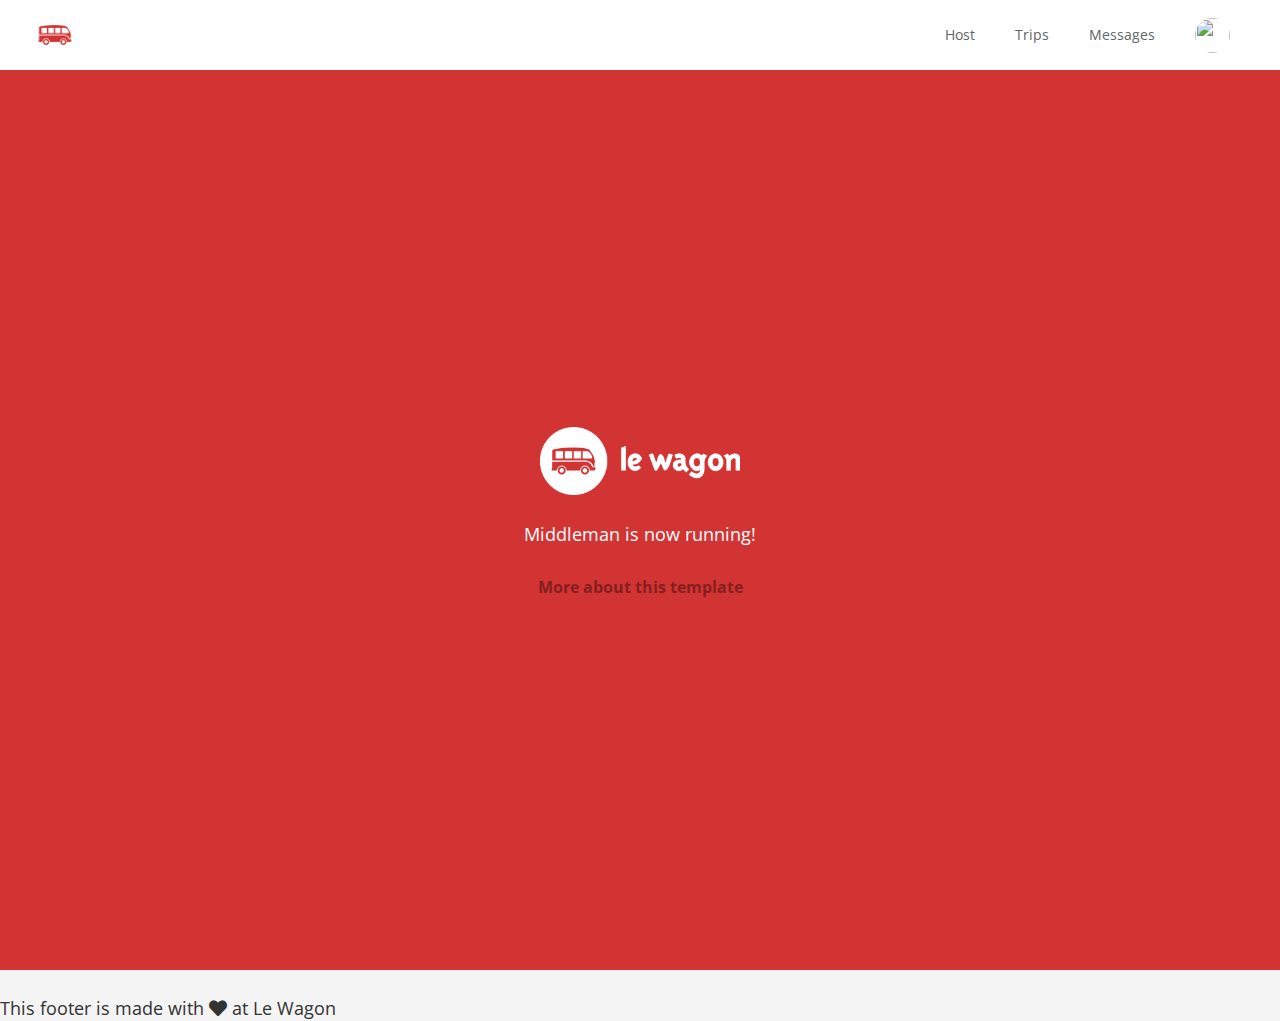
==== commit d0804b18: "Automated commit at 2018-10-29 02:33:23 UTC by middleman-deploy 2.0.0-alpha" ====
--- a/index.html
+++ b/index.html
@@ -1,17 +1,54 @@
 <!doctype html>
 <html>
-  <head>
+
+<head>
     <meta charset="utf-8">
     <meta http-equiv="x-ua-compatible" content="ie=edge">
-    <meta name="viewport"
-          content="width=device-width, initial-scale=1, shrink-to-fit=no">
+    <meta name="viewport" content="width=device-width, initial-scale=1, shrink-to-fit=no">
     <!-- Use the title from a page's frontmatter if it has one -->
-    <title>Le Wagon - Middleman</title>
+    <title>
+        Le Wagon - Middleman
+    </title>
     <link href="stylesheets/application-2da639f4.css" rel="stylesheet" />
     <script src="javascripts/application-93de88c9.js"></script>
     <link href="images/favicon-f15af148.png" rel="icon" type="image/png" />
-  </head>
-  <body>
+</head>
+
+<body>
+    <div class="navbar-wagon">
+    <!-- Logo -->
+    <a href="/" class="navbar-wagon-brand">
+        <img src="images/logo-acc9c0ec.png" alt="Logo" />
+  </a>
+    <!-- Right Navigation -->
+    <div class="navbar-wagon-right hidden-xs hidden-sm">
+        <a href="" class="navbar-wagon-item navbar-wagon-link">Host</a>
+        <a href="" class="navbar-wagon-item navbar-wagon-link">Trips</a>
+        <a href="" class="navbar-wagon-item navbar-wagon-link">Messages</a>
+        <!-- Profile picture with dropdown list -->
+        <div class="navbar-wagon-item">
+            <div class="dropdown">
+                <img src="https://kitt.lewagon.com/placeholder/users/ssaunier" class="avatar dropdown-toggle" id="navbar-wagon-menu" data-toggle="dropdown">
+                <ul class="dropdown-menu dropdown-menu-right navbar-wagon-dropdown-menu">
+                    <li><a href="#">Profile</a></li>
+                    <li><a href="#">Dashboard</a></li>
+                    <li><a href="#">Log Out</a></li>
+                </ul>
+            </div>
+        </div>
+    </div>
+    <!-- Dropdown appearing on mobile only -->
+    <div class="navbar-wagon-item hidden-md hidden-lg">
+        <div class="dropdown">
+            <i class="fa fa-bars dropdown-toggle" data-toggle="dropdown"></i>
+            <ul class="dropdown-menu dropdown-menu-right navbar-wagon-dropdown-menu">
+                <li><a href="#">Host</a></li>
+                <li><a href="#">Trips</a></li>
+                <li><a href="#">Messagese</a></li>
+            </ul>
+        </div>
+    </div>
+</div>
     <div id="home">
   <div class="home-content">
     <img src="images/logo-acc9c0ec.png" width="200" alt="Logo" />
@@ -24,5 +61,18 @@
   </div>
 </div>
 
-  </body>
-</html>
+    <div class="footer">
+    <div class="footer-links">
+        <a href="#"><i class="fa fa-github"></i></a>
+        <a href="#"><i class="fa fa-instagram"></i></a>
+        <a href="#"><i class="fa fa-facebook"></i></a>
+        <a href="#"><i class="fa fa-twitter"></i></a>
+        <a href="#"><i class="fa fa-linkedin"></i></a>
+    </div>
+    <div class="footer-copyright">
+        This footer is made with <i class="fa fa-heart"></i> at Le Wagon
+    </div>
+</div>
+</body>
+
+</html>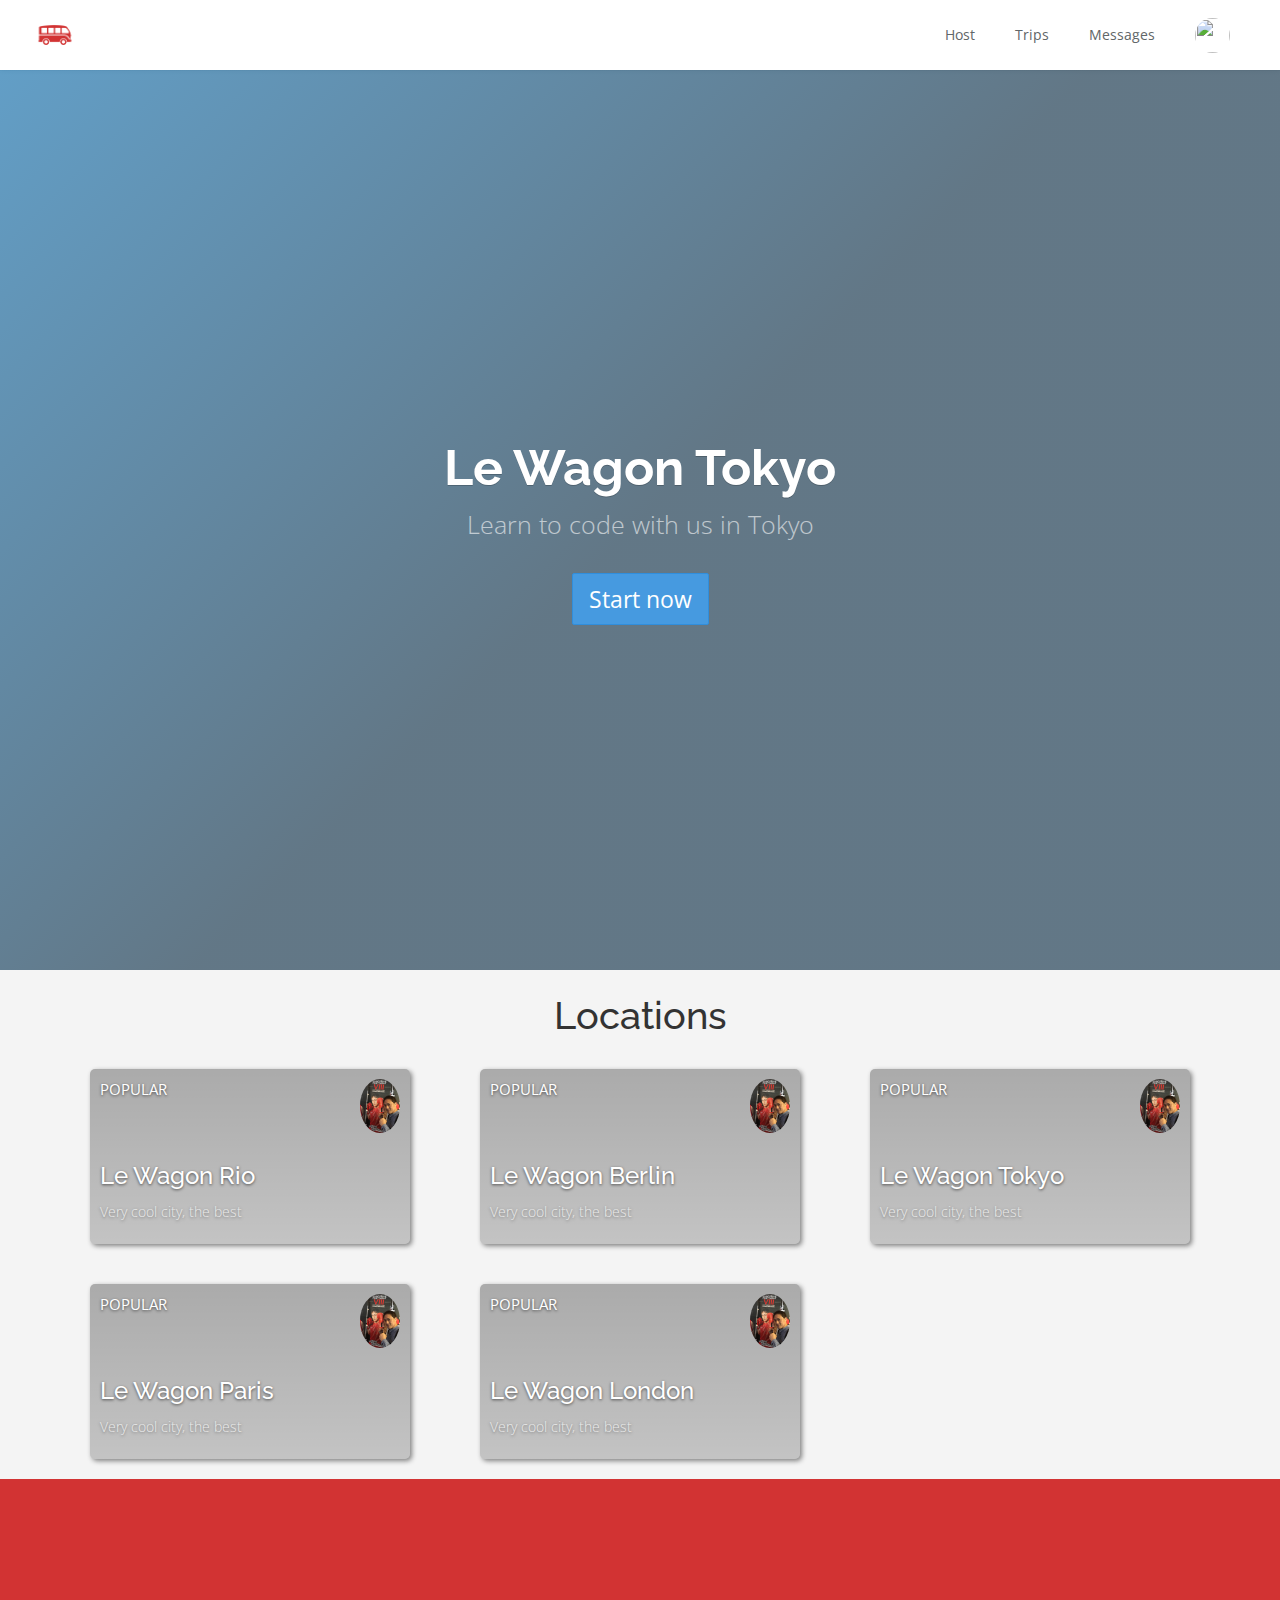
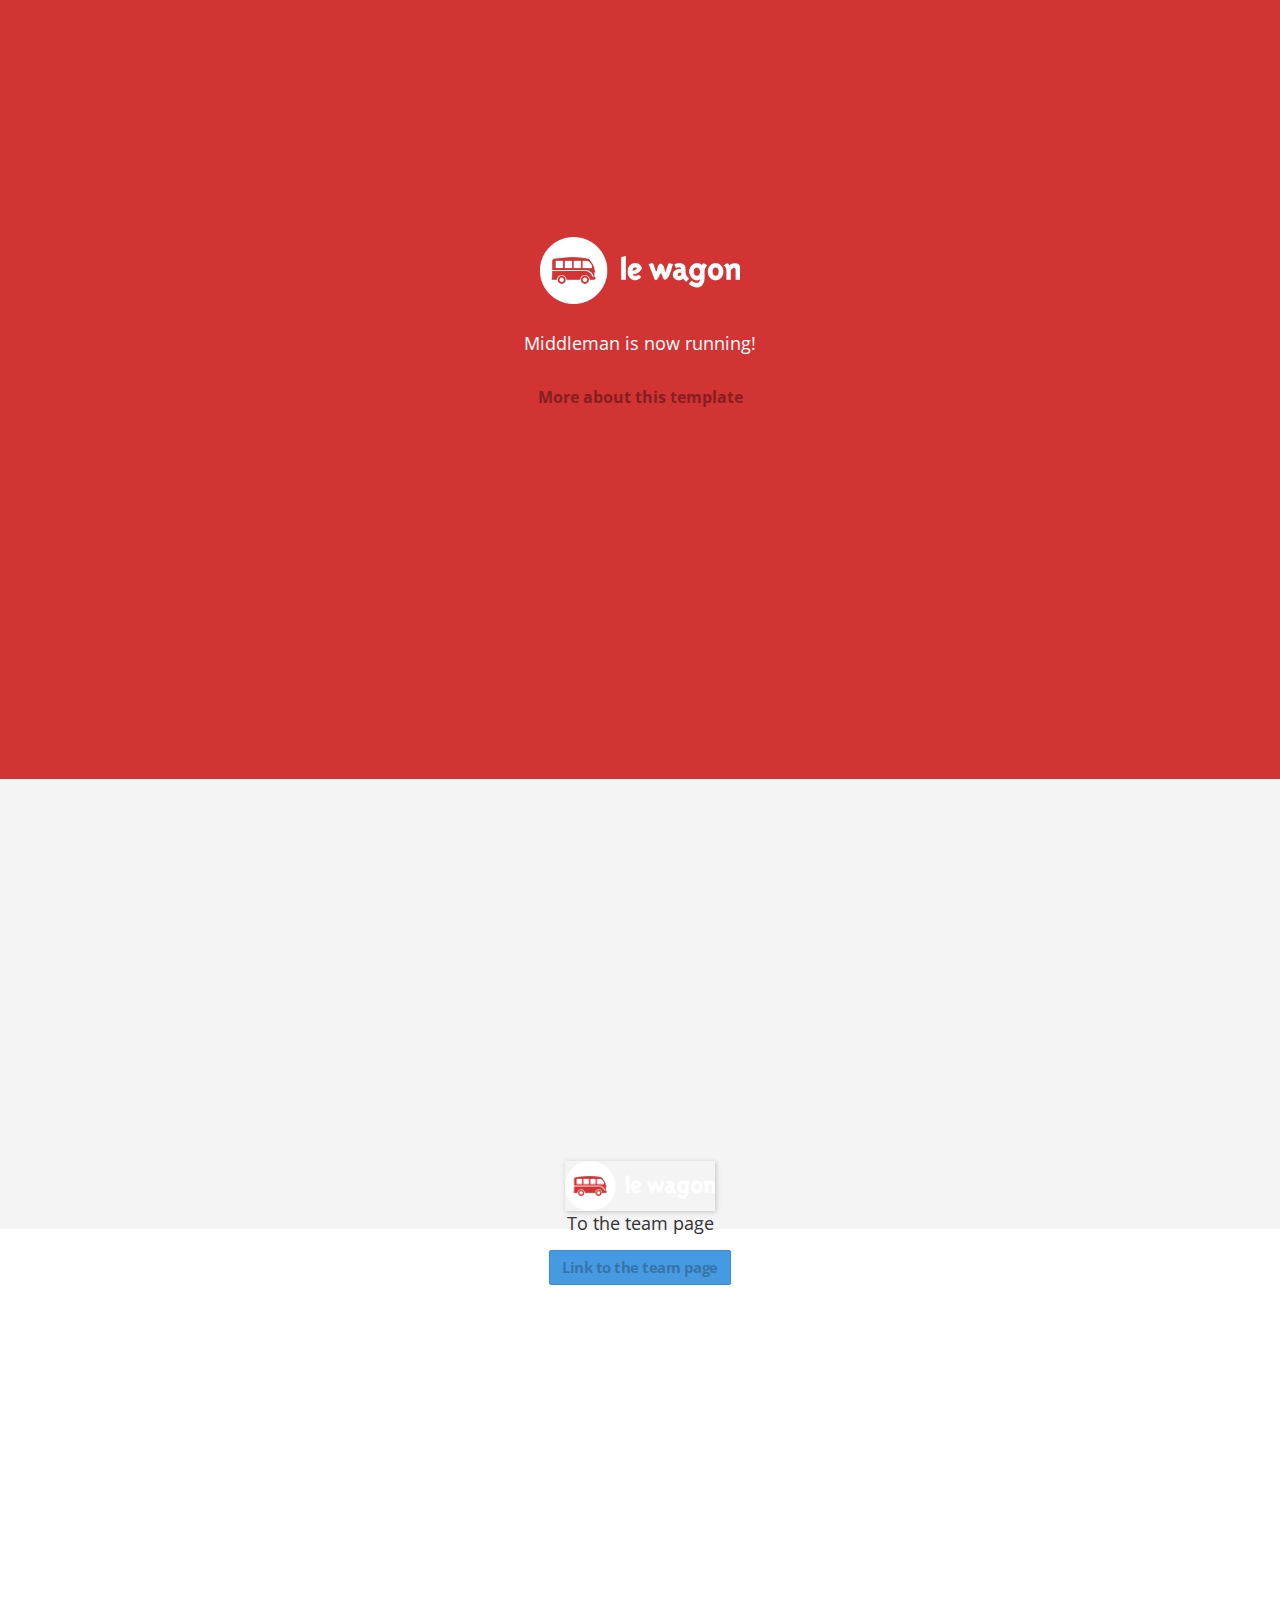
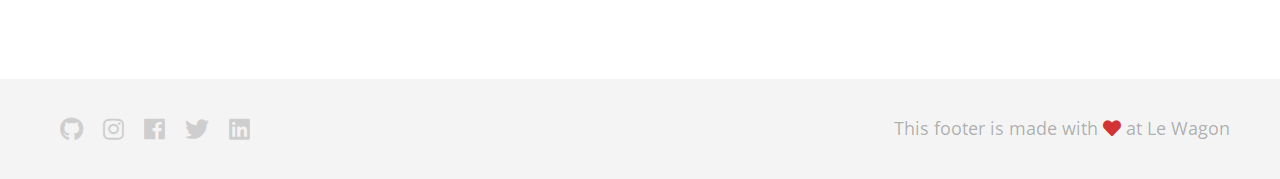
==== commit 5f4ed0cd: "Automated commit at 2018-10-29 05:58:10 UTC by middleman-deploy 2.0.0-alpha" ====
--- a/index.html
+++ b/index.html
@@ -9,7 +9,7 @@
     <title>
         Le Wagon - Middleman
     </title>
-    <link href="stylesheets/application-2da639f4.css" rel="stylesheet" />
+    <link href="stylesheets/application-212fd2bc.css" rel="stylesheet" />
     <script src="javascripts/application-93de88c9.js"></script>
     <link href="images/favicon-f15af148.png" rel="icon" type="image/png" />
 </head>
@@ -28,7 +28,7 @@
         <!-- Profile picture with dropdown list -->
         <div class="navbar-wagon-item">
             <div class="dropdown">
-                <img src="https://kitt.lewagon.com/placeholder/users/ssaunier" class="avatar dropdown-toggle" id="navbar-wagon-menu" data-toggle="dropdown">
+                <img src="https://kitt.lewagon.com/placeholder/users/tekuni" class="avatar dropdown-toggle" id="navbar-wagon-menu" data-toggle="dropdown">
                 <ul class="dropdown-menu dropdown-menu-right navbar-wagon-dropdown-menu">
                     <li><a href="#">Profile</a></li>
                     <li><a href="#">Dashboard</a></li>
@@ -49,25 +49,102 @@
         </div>
     </div>
 </div>
-    <div id="home">
-  <div class="home-content">
-    <img src="images/logo-acc9c0ec.png" width="200" alt="Logo" />
-    <p>
-      Middleman is now running!
-    </p>
-    <p class="about">
-      <a href="about.html">More about this template</a>
-    </p>
-  </div>
+    <div class="banner" style="background-image: linear-gradient(-225deg, rgba(0,101,168,0.6) 0%, rgba(0,36,61,0.6) 50%), url('https://kitt.lewagon.com/placeholder/cities/tokyo');">
+    <div class="banner-content">
+        <h1>Le Wagon Tokyo</h1>
+        <p>Learn to code with us in Tokyo</p>
+        <a class="btn btn-primary btn-lg">Start now</a>
+    </div>
 </div>
-
+<h2 class="text-center">Locations</h2>
+<div class="container">
+    <div class="row">
+        <div class="col-xs-12 col-sm-4">
+            <div class="card" style="background-image: linear-gradient(rgba(0,0,0,0.3), rgba(0,0,0,0.2)), url('https://kitt.lewagon.com/placeholder/cities/rio');">
+                <div class="card-category">Popular</div>
+                <div class="card-description">
+                    <h2>Le Wagon Rio</h2>
+                    <p>Very cool city, the best</p>
+                </div>
+                <img src="images/tom_face-200c7678.png" class="card-user" width="200" alt="Tom face" />
+                <a class="card-link" href="#" ></a>
+            </div>
+        </div>
+        <div class="col-xs-12 col-sm-4">
+            <div class="card" style="background-image: linear-gradient(rgba(0,0,0,0.3), rgba(0,0,0,0.2)), url('https://kitt.lewagon.com/placeholder/cities/berlin');">
+                <div class="card-category">Popular</div>
+                <div class="card-description">
+                    <h2>Le Wagon Berlin</h2>
+                    <p>Very cool city, the best</p>
+                </div>
+                <img src="images/tom_face-200c7678.png" class="card-user" width="200" alt="Tom face" />
+                <a class="card-link" href="#" ></a>
+            </div>
+        </div>
+        <div class="col-xs-12 col-sm-4">
+            <div class="card" style="background-image: linear-gradient(rgba(0,0,0,0.3), rgba(0,0,0,0.2)), url('https://kitt.lewagon.com/placeholder/cities/tokyo');">
+                <div class="card-category">Popular</div>
+                <div class="card-description">
+                    <h2>Le Wagon Tokyo</h2>
+                    <p>Very cool city, the best</p>
+                </div>
+                <img src="images/tom_face-200c7678.png" class="card-user" width="200" alt="Tom face" />
+                <a class="card-link" href="#" ></a>
+            </div>
+        </div>
+        <div class="col-xs-12 col-sm-4">
+            <div class="card" style="background-image: linear-gradient(rgba(0,0,0,0.3), rgba(0,0,0,0.2)), url('https://kitt.lewagon.com/placeholder/cities/paris');">
+                <div class="card-category">Popular</div>
+                <div class="card-description">
+                    <h2>Le Wagon Paris</h2>
+                    <p>Very cool city, the best</p>
+                </div>
+                <img src="images/tom_face-200c7678.png" class="card-user" width="200" alt="Tom face" />
+                <a class="card-link" href="#" ></a>
+            </div>
+        </div>
+        <div class="col-xs-12 col-sm-4">
+            <div class="card" style="background-image: linear-gradient(rgba(0,0,0,0.3), rgba(0,0,0,0.2)), url('https://kitt.lewagon.com/placeholder/cities/london');">
+                <div class="card-category">Popular</div>
+                <div class="card-description">
+                    <h2>Le Wagon London</h2>
+                    <p>Very cool city, the best</p>
+                </div>
+                <img src="images/tom_face-200c7678.png" class="card-user" width="200" alt="Tom face" />
+                <a class="card-link" href="#" ></a>
+            </div>
+        </div>
+    </div>
+</div>
+<div id="home">
+    <div class="home-content">
+        <img src="images/logo-acc9c0ec.png" width="200" alt="Logo" />
+        <p>
+            Middleman is now running!
+        </p>
+        <p class="about">
+            <a href="about.html">More about this template</a>
+        </p>
+    </div>
+</div>
+<div id="team">
+    <div class="team-content">
+        <img src="images/logo-acc9c0ec.png" width="200" alt="Logo" />
+        <p>
+            To the team page
+        </p>
+        <p class="team">
+            <a href="team.html" class="btn btn-primary">Link to the team page</a>
+        </p>
+    </div>
+</div>
     <div class="footer">
     <div class="footer-links">
-        <a href="#"><i class="fa fa-github"></i></a>
-        <a href="#"><i class="fa fa-instagram"></i></a>
-        <a href="#"><i class="fa fa-facebook"></i></a>
-        <a href="#"><i class="fa fa-twitter"></i></a>
-        <a href="#"><i class="fa fa-linkedin"></i></a>
+        <a href="#"><i class="fab fa-github"></i></a>
+        <a href="#"><i class="fab fa-instagram"></i></a>
+        <a href="#"><i class="fab fa-facebook"></i></a>
+        <a href="#"><i class="fab fa-twitter"></i></a>
+        <a href="#"><i class="fab fa-linkedin"></i></a>
     </div>
     <div class="footer-copyright">
         This footer is made with <i class="fa fa-heart"></i> at Le Wagon
--- a/stylesheets/application-212fd2bc.css
+++ b/stylesheets/application-212fd2bc.css
@@ -0,0 +1,8 @@
+@import url("https://fonts.googleapis.com/css?family=Open+Sans:400,300,700|Raleway:400,100,300,700,500");/*!
+ * Bootstrap v3.3.7 (http://getbootstrap.com)
+ * Copyright 2011-2016 Twitter, Inc.
+ * Licensed under MIT (https://github.com/twbs/bootstrap/blob/master/LICENSE)
+ *//*! normalize.css v3.0.3 | MIT License | github.com/necolas/normalize.css */html{font-family:sans-serif;-ms-text-size-adjust:100%;-webkit-text-size-adjust:100%}body{margin:0}article,aside,details,figcaption,figure,footer,header,hgroup,main,menu,nav,section,summary{display:block}audio,canvas,progress,video{display:inline-block;vertical-align:baseline}audio:not([controls]){display:none;height:0}[hidden],template{display:none}a{background-color:transparent}a:active,a:hover{outline:0}abbr[title]{border-bottom:1px dotted}b,strong{font-weight:bold}dfn{font-style:italic}h1{font-size:2em;margin:0.67em 0}mark{background:#ff0;color:#000}small{font-size:80%}sub,sup{font-size:75%;line-height:0;position:relative;vertical-align:baseline}sup{top:-0.5em}sub{bottom:-0.25em}img{border:0}svg:not(:root){overflow:hidden}figure{margin:1em 40px}hr{-webkit-box-sizing:content-box;box-sizing:content-box;height:0}pre{overflow:auto}code,kbd,pre,samp{font-family:monospace, monospace;font-size:1em}button,input,optgroup,select,textarea{color:inherit;font:inherit;margin:0}button{overflow:visible}button,select{text-transform:none}button,html input[type="button"],input[type="reset"],input[type="submit"]{-webkit-appearance:button;cursor:pointer}button[disabled],html input[disabled]{cursor:default}button::-moz-focus-inner,input::-moz-focus-inner{border:0;padding:0}input{line-height:normal}input[type="checkbox"],input[type="radio"]{-webkit-box-sizing:border-box;box-sizing:border-box;padding:0}input[type="number"]::-webkit-inner-spin-button,input[type="number"]::-webkit-outer-spin-button{height:auto}input[type="search"]{-webkit-appearance:textfield;-webkit-box-sizing:content-box;box-sizing:content-box}input[type="search"]::-webkit-search-cancel-button,input[type="search"]::-webkit-search-decoration{-webkit-appearance:none}fieldset{border:1px solid #c0c0c0;margin:0 2px;padding:0.35em 0.625em 0.75em}legend{border:0;padding:0}textarea{overflow:auto}optgroup{font-weight:bold}table{border-collapse:collapse;border-spacing:0}td,th{padding:0}/*! Source: https://github.com/h5bp/html5-boilerplate/blob/master/src/css/main.css */@media print{*,*:before,*:after{background:transparent !important;color:#000 !important;-webkit-box-shadow:none !important;box-shadow:none !important;text-shadow:none !important}a,a:visited{text-decoration:underline}a[href]:after{content:" (" attr(href) ")"}abbr[title]:after{content:" (" attr(title) ")"}a[href^="#"]:after,a[href^="javascript:"]:after{content:""}pre,blockquote{border:1px solid #999;page-break-inside:avoid}thead{display:table-header-group}tr,img{page-break-inside:avoid}img{max-width:100% !important}p,h2,h3{orphans:3;widows:3}h2,h3{page-break-after:avoid}.navbar{display:none}.btn>.caret,.dropup>.btn>.caret{border-top-color:#000 !important}.label{border:1px solid #000}.table{border-collapse:collapse !important}.table td,.table th{background-color:#fff !important}.table-bordered th,.table-bordered td{border:1px solid #ddd !important}}@font-face{font-family:'Glyphicons Halflings';src:url("../assets/bootstrap/glyphicons-halflings-regular-86b6f62b.eot");src:url("../assets/bootstrap/glyphicons-halflings-regular-86b6f62b.eot?#iefix") format("embedded-opentype"),url("../assets/bootstrap/glyphicons-halflings-regular-ca35b697.woff2") format("woff2"),url("../assets/bootstrap/glyphicons-halflings-regular-278e49a8.woff") format("woff"),url("../assets/bootstrap/glyphicons-halflings-regular-44bc1850.ttf") format("truetype"),url("../assets/bootstrap/glyphicons-halflings-regular-de51a849.svg#glyphicons_halflingsregular") format("svg")}.glyphicon{position:relative;top:1px;display:inline-block;font-family:'Glyphicons Halflings';font-style:normal;font-weight:normal;line-height:1;-webkit-font-smoothing:antialiased;-moz-osx-font-smoothing:grayscale}.glyphicon-asterisk:before{content:"\002a"}.glyphicon-plus:before{content:"\002b"}.glyphicon-euro:before,.glyphicon-eur:before{content:"\20ac"}.glyphicon-minus:before{content:"\2212"}.glyphicon-cloud:before{content:"\2601"}.glyphicon-envelope:before{content:"\2709"}.glyphicon-pencil:before{content:"\270f"}.glyphicon-glass:before{content:"\e001"}.glyphicon-music:before{content:"\e002"}.glyphicon-search:before{content:"\e003"}.glyphicon-heart:before{content:"\e005"}.glyphicon-star:before{content:"\e006"}.glyphicon-star-empty:before{content:"\e007"}.glyphicon-user:before{content:"\e008"}.glyphicon-film:before{content:"\e009"}.glyphicon-th-large:before{content:"\e010"}.glyphicon-th:before{content:"\e011"}.glyphicon-th-list:before{content:"\e012"}.glyphicon-ok:before{content:"\e013"}.glyphicon-remove:before{content:"\e014"}.glyphicon-zoom-in:before{content:"\e015"}.glyphicon-zoom-out:before{content:"\e016"}.glyphicon-off:before{content:"\e017"}.glyphicon-signal:before{content:"\e018"}.glyphicon-cog:before{content:"\e019"}.glyphicon-trash:before{content:"\e020"}.glyphicon-home:before{content:"\e021"}.glyphicon-file:before{content:"\e022"}.glyphicon-time:before{content:"\e023"}.glyphicon-road:before{content:"\e024"}.glyphicon-download-alt:before{content:"\e025"}.glyphicon-download:before{content:"\e026"}.glyphicon-upload:before{content:"\e027"}.glyphicon-inbox:before{content:"\e028"}.glyphicon-play-circle:before{content:"\e029"}.glyphicon-repeat:before{content:"\e030"}.glyphicon-refresh:before{content:"\e031"}.glyphicon-list-alt:before{content:"\e032"}.glyphicon-lock:before{content:"\e033"}.glyphicon-flag:before{content:"\e034"}.glyphicon-headphones:before{content:"\e035"}.glyphicon-volume-off:before{content:"\e036"}.glyphicon-volume-down:before{content:"\e037"}.glyphicon-volume-up:before{content:"\e038"}.glyphicon-qrcode:before{content:"\e039"}.glyphicon-barcode:before{content:"\e040"}.glyphicon-tag:before{content:"\e041"}.glyphicon-tags:before{content:"\e042"}.glyphicon-book:before{content:"\e043"}.glyphicon-bookmark:before{content:"\e044"}.glyphicon-print:before{content:"\e045"}.glyphicon-camera:before{content:"\e046"}.glyphicon-font:before{content:"\e047"}.glyphicon-bold:before{content:"\e048"}.glyphicon-italic:before{content:"\e049"}.glyphicon-text-height:before{content:"\e050"}.glyphicon-text-width:before{content:"\e051"}.glyphicon-align-left:before{content:"\e052"}.glyphicon-align-center:before{content:"\e053"}.glyphicon-align-right:before{content:"\e054"}.glyphicon-align-justify:before{content:"\e055"}.glyphicon-list:before{content:"\e056"}.glyphicon-indent-left:before{content:"\e057"}.glyphicon-indent-right:before{content:"\e058"}.glyphicon-facetime-video:before{content:"\e059"}.glyphicon-picture:before{content:"\e060"}.glyphicon-map-marker:before{content:"\e062"}.glyphicon-adjust:before{content:"\e063"}.glyphicon-tint:before{content:"\e064"}.glyphicon-edit:before{content:"\e065"}.glyphicon-share:before{content:"\e066"}.glyphicon-check:before{content:"\e067"}.glyphicon-move:before{content:"\e068"}.glyphicon-step-backward:before{content:"\e069"}.glyphicon-fast-backward:before{content:"\e070"}.glyphicon-backward:before{content:"\e071"}.glyphicon-play:before{content:"\e072"}.glyphicon-pause:before{content:"\e073"}.glyphicon-stop:before{content:"\e074"}.glyphicon-forward:before{content:"\e075"}.glyphicon-fast-forward:before{content:"\e076"}.glyphicon-step-forward:before{content:"\e077"}.glyphicon-eject:before{content:"\e078"}.glyphicon-chevron-left:before{content:"\e079"}.glyphicon-chevron-right:before{content:"\e080"}.glyphicon-plus-sign:before{content:"\e081"}.glyphicon-minus-sign:before{content:"\e082"}.glyphicon-remove-sign:before{content:"\e083"}.glyphicon-ok-sign:before{content:"\e084"}.glyphicon-question-sign:before{content:"\e085"}.glyphicon-info-sign:before{content:"\e086"}.glyphicon-screenshot:before{content:"\e087"}.glyphicon-remove-circle:before{content:"\e088"}.glyphicon-ok-circle:before{content:"\e089"}.glyphicon-ban-circle:before{content:"\e090"}.glyphicon-arrow-left:before{content:"\e091"}.glyphicon-arrow-right:before{content:"\e092"}.glyphicon-arrow-up:before{content:"\e093"}.glyphicon-arrow-down:before{content:"\e094"}.glyphicon-share-alt:before{content:"\e095"}.glyphicon-resize-full:before{content:"\e096"}.glyphicon-resize-small:before{content:"\e097"}.glyphicon-exclamation-sign:before{content:"\e101"}.glyphicon-gift:before{content:"\e102"}.glyphicon-leaf:before{content:"\e103"}.glyphicon-fire:before{content:"\e104"}.glyphicon-eye-open:before{content:"\e105"}.glyphicon-eye-close:before{content:"\e106"}.glyphicon-warning-sign:before{content:"\e107"}.glyphicon-plane:before{content:"\e108"}.glyphicon-calendar:before{content:"\e109"}.glyphicon-random:before{content:"\e110"}.glyphicon-comment:before{content:"\e111"}.glyphicon-magnet:before{content:"\e112"}.glyphicon-chevron-up:before{content:"\e113"}.glyphicon-chevron-down:before{content:"\e114"}.glyphicon-retweet:before{content:"\e115"}.glyphicon-shopping-cart:before{content:"\e116"}.glyphicon-folder-close:before{content:"\e117"}.glyphicon-folder-open:before{content:"\e118"}.glyphicon-resize-vertical:before{content:"\e119"}.glyphicon-resize-horizontal:before{content:"\e120"}.glyphicon-hdd:before{content:"\e121"}.glyphicon-bullhorn:before{content:"\e122"}.glyphicon-bell:before{content:"\e123"}.glyphicon-certificate:before{content:"\e124"}.glyphicon-thumbs-up:before{content:"\e125"}.glyphicon-thumbs-down:before{content:"\e126"}.glyphicon-hand-right:before{content:"\e127"}.glyphicon-hand-left:before{content:"\e128"}.glyphicon-hand-up:before{content:"\e129"}.glyphicon-hand-down:before{content:"\e130"}.glyphicon-circle-arrow-right:before{content:"\e131"}.glyphicon-circle-arrow-left:before{content:"\e132"}.glyphicon-circle-arrow-up:before{content:"\e133"}.glyphicon-circle-arrow-down:before{content:"\e134"}.glyphicon-globe:before{content:"\e135"}.glyphicon-wrench:before{content:"\e136"}.glyphicon-tasks:before{content:"\e137"}.glyphicon-filter:before{content:"\e138"}.glyphicon-briefcase:before{content:"\e139"}.glyphicon-fullscreen:before{content:"\e140"}.glyphicon-dashboard:before{content:"\e141"}.glyphicon-paperclip:before{content:"\e142"}.glyphicon-heart-empty:before{content:"\e143"}.glyphicon-link:before{content:"\e144"}.glyphicon-phone:before{content:"\e145"}.glyphicon-pushpin:before{content:"\e146"}.glyphicon-usd:before{content:"\e148"}.glyphicon-gbp:before{content:"\e149"}.glyphicon-sort:before{content:"\e150"}.glyphicon-sort-by-alphabet:before{content:"\e151"}.glyphicon-sort-by-alphabet-alt:before{content:"\e152"}.glyphicon-sort-by-order:before{content:"\e153"}.glyphicon-sort-by-order-alt:before{content:"\e154"}.glyphicon-sort-by-attributes:before{content:"\e155"}.glyphicon-sort-by-attributes-alt:before{content:"\e156"}.glyphicon-unchecked:before{content:"\e157"}.glyphicon-expand:before{content:"\e158"}.glyphicon-collapse-down:before{content:"\e159"}.glyphicon-collapse-up:before{content:"\e160"}.glyphicon-log-in:before{content:"\e161"}.glyphicon-flash:before{content:"\e162"}.glyphicon-log-out:before{content:"\e163"}.glyphicon-new-window:before{content:"\e164"}.glyphicon-record:before{content:"\e165"}.glyphicon-save:before{content:"\e166"}.glyphicon-open:before{content:"\e167"}.glyphicon-saved:before{content:"\e168"}.glyphicon-import:before{content:"\e169"}.glyphicon-export:before{content:"\e170"}.glyphicon-send:before{content:"\e171"}.glyphicon-floppy-disk:before{content:"\e172"}.glyphicon-floppy-saved:before{content:"\e173"}.glyphicon-floppy-remove:before{content:"\e174"}.glyphicon-floppy-save:before{content:"\e175"}.glyphicon-floppy-open:before{content:"\e176"}.glyphicon-credit-card:before{content:"\e177"}.glyphicon-transfer:before{content:"\e178"}.glyphicon-cutlery:before{content:"\e179"}.glyphicon-header:before{content:"\e180"}.glyphicon-compressed:before{content:"\e181"}.glyphicon-earphone:before{content:"\e182"}.glyphicon-phone-alt:before{content:"\e183"}.glyphicon-tower:before{content:"\e184"}.glyphicon-stats:before{content:"\e185"}.glyphicon-sd-video:before{content:"\e186"}.glyphicon-hd-video:before{content:"\e187"}.glyphicon-subtitles:before{content:"\e188"}.glyphicon-sound-stereo:before{content:"\e189"}.glyphicon-sound-dolby:before{content:"\e190"}.glyphicon-sound-5-1:before{content:"\e191"}.glyphicon-sound-6-1:before{content:"\e192"}.glyphicon-sound-7-1:before{content:"\e193"}.glyphicon-copyright-mark:before{content:"\e194"}.glyphicon-registration-mark:before{content:"\e195"}.glyphicon-cloud-download:before{content:"\e197"}.glyphicon-cloud-upload:before{content:"\e198"}.glyphicon-tree-conifer:before{content:"\e199"}.glyphicon-tree-deciduous:before{content:"\e200"}.glyphicon-cd:before{content:"\e201"}.glyphicon-save-file:before{content:"\e202"}.glyphicon-open-file:before{content:"\e203"}.glyphicon-level-up:before{content:"\e204"}.glyphicon-copy:before{content:"\e205"}.glyphicon-paste:before{content:"\e206"}.glyphicon-alert:before{content:"\e209"}.glyphicon-equalizer:before{content:"\e210"}.glyphicon-king:before{content:"\e211"}.glyphicon-queen:before{content:"\e212"}.glyphicon-pawn:before{content:"\e213"}.glyphicon-bishop:before{content:"\e214"}.glyphicon-knight:before{content:"\e215"}.glyphicon-baby-formula:before{content:"\e216"}.glyphicon-tent:before{content:"\26fa"}.glyphicon-blackboard:before{content:"\e218"}.glyphicon-bed:before{content:"\e219"}.glyphicon-apple:before{content:"\f8ff"}.glyphicon-erase:before{content:"\e221"}.glyphicon-hourglass:before{content:"\231b"}.glyphicon-lamp:before{content:"\e223"}.glyphicon-duplicate:before{content:"\e224"}.glyphicon-piggy-bank:before{content:"\e225"}.glyphicon-scissors:before{content:"\e226"}.glyphicon-bitcoin:before{content:"\e227"}.glyphicon-btc:before{content:"\e227"}.glyphicon-xbt:before{content:"\e227"}.glyphicon-yen:before{content:"\00a5"}.glyphicon-jpy:before{content:"\00a5"}.glyphicon-ruble:before{content:"\20bd"}.glyphicon-rub:before{content:"\20bd"}.glyphicon-scale:before{content:"\e230"}.glyphicon-ice-lolly:before{content:"\e231"}.glyphicon-ice-lolly-tasted:before{content:"\e232"}.glyphicon-education:before{content:"\e233"}.glyphicon-option-horizontal:before{content:"\e234"}.glyphicon-option-vertical:before{content:"\e235"}.glyphicon-menu-hamburger:before{content:"\e236"}.glyphicon-modal-window:before{content:"\e237"}.glyphicon-oil:before{content:"\e238"}.glyphicon-grain:before{content:"\e239"}.glyphicon-sunglasses:before{content:"\e240"}.glyphicon-text-size:before{content:"\e241"}.glyphicon-text-color:before{content:"\e242"}.glyphicon-text-background:before{content:"\e243"}.glyphicon-object-align-top:before{content:"\e244"}.glyphicon-object-align-bottom:before{content:"\e245"}.glyphicon-object-align-horizontal:before{content:"\e246"}.glyphicon-object-align-left:before{content:"\e247"}.glyphicon-object-align-vertical:before{content:"\e248"}.glyphicon-object-align-right:before{content:"\e249"}.glyphicon-triangle-right:before{content:"\e250"}.glyphicon-triangle-left:before{content:"\e251"}.glyphicon-triangle-bottom:before{content:"\e252"}.glyphicon-triangle-top:before{content:"\e253"}.glyphicon-console:before{content:"\e254"}.glyphicon-superscript:before{content:"\e255"}.glyphicon-subscript:before{content:"\e256"}.glyphicon-menu-left:before{content:"\e257"}.glyphicon-menu-right:before{content:"\e258"}.glyphicon-menu-down:before{content:"\e259"}.glyphicon-menu-up:before{content:"\e260"}*{-webkit-box-sizing:border-box;box-sizing:border-box}*:before,*:after{-webkit-box-sizing:border-box;box-sizing:border-box}html{font-size:10px;-webkit-tap-highlight-color:transparent}body{font-family:"Open Sans", "Helvetica", "sans-serif";font-size:18px;line-height:1.42857143;color:#333333;background-color:#F4F4F4}input,button,select,textarea{font-family:inherit;font-size:inherit;line-height:inherit}a{color:#469AE0;text-decoration:none}a:hover,a:focus{color:#1f74ba;text-decoration:underline}a:focus{outline:5px auto -webkit-focus-ring-color;outline-offset:-2px}figure{margin:0}img{vertical-align:middle}.img-responsive{display:block;max-width:100%;height:auto}.img-rounded{border-radius:2px}.img-thumbnail{padding:4px;line-height:1.42857143;background-color:#F4F4F4;border:1px solid #ddd;border-radius:2px;-webkit-transition:all 0.2s ease-in-out;transition:all 0.2s ease-in-out;display:inline-block;max-width:100%;height:auto}.img-circle{border-radius:50%}hr{margin-top:25px;margin-bottom:25px;border:0;border-top:1px solid #eeeeee}.sr-only{position:absolute;width:1px;height:1px;margin:-1px;padding:0;overflow:hidden;clip:rect(0, 0, 0, 0);border:0}.sr-only-focusable:active,.sr-only-focusable:focus{position:static;width:auto;height:auto;margin:0;overflow:visible;clip:auto}[role="button"]{cursor:pointer}h1,h2,h3,h4,h5,h6,.h1,.h2,.h3,.h4,.h5,.h6{font-family:"Raleway", "Helvetica", "sans-serif";font-weight:500;line-height:1.1;color:inherit}h1 small,h1 .small,h2 small,h2 .small,h3 small,h3 .small,h4 small,h4 .small,h5 small,h5 .small,h6 small,h6 .small,.h1 small,.h1 .small,.h2 small,.h2 .small,.h3 small,.h3 .small,.h4 small,.h4 .small,.h5 small,.h5 .small,.h6 small,.h6 .small{font-weight:normal;line-height:1;color:#777777}h1,.h1,h2,.h2,h3,.h3{margin-top:25px;margin-bottom:12.5px}h1 small,h1 .small,.h1 small,.h1 .small,h2 small,h2 .small,.h2 small,.h2 .small,h3 small,h3 .small,.h3 small,.h3 .small{font-size:65%}h4,.h4,h5,.h5,h6,.h6{margin-top:12.5px;margin-bottom:12.5px}h4 small,h4 .small,.h4 small,.h4 .small,h5 small,h5 .small,.h5 small,.h5 .small,h6 small,h6 .small,.h6 small,.h6 .small{font-size:75%}h1,.h1{font-size:46px}h2,.h2{font-size:38px}h3,.h3{font-size:31px}h4,.h4{font-size:23px}h5,.h5{font-size:18px}h6,.h6{font-size:16px}p{margin:0 0 12.5px}.lead{margin-bottom:25px;font-size:20px;font-weight:300;line-height:1.4}@media (min-width: 768px){.lead{font-size:27px}}small,.small{font-size:88%}mark,.mark{background-color:#fcf8e3;padding:.2em}.text-left{text-align:left}.text-right{text-align:right}.text-center{text-align:center}.text-justify{text-align:justify}.text-nowrap{white-space:nowrap}.text-lowercase{text-transform:lowercase}.text-uppercase,.initialism{text-transform:uppercase}.text-capitalize{text-transform:capitalize}.text-muted{color:#777777}.text-primary{color:#469AE0}a.text-primary:hover,a.text-primary:focus{color:#2381d0}.text-success{color:#3c763d}a.text-success:hover,a.text-success:focus{color:#2b542c}.text-info{color:#31708f}a.text-info:hover,a.text-info:focus{color:#245269}.text-warning{color:#8a6d3b}a.text-warning:hover,a.text-warning:focus{color:#66512c}.text-danger{color:#a94442}a.text-danger:hover,a.text-danger:focus{color:#843534}.bg-primary{color:#fff}.bg-primary{background-color:#469AE0}a.bg-primary:hover,a.bg-primary:focus{background-color:#2381d0}.bg-success{background-color:#dff0d8}a.bg-success:hover,a.bg-success:focus{background-color:#c1e2b3}.bg-info{background-color:#d9edf7}a.bg-info:hover,a.bg-info:focus{background-color:#afd9ee}.bg-warning{background-color:#fcf8e3}a.bg-warning:hover,a.bg-warning:focus{background-color:#f7ecb5}.bg-danger{background-color:#f2dede}a.bg-danger:hover,a.bg-danger:focus{background-color:#e4b9b9}.page-header{padding-bottom:11.5px;margin:50px 0 25px;border-bottom:1px solid #eeeeee}ul,ol{margin-top:0;margin-bottom:12.5px}ul ul,ul ol,ol ul,ol ol{margin-bottom:0}.list-unstyled{padding-left:0;list-style:none}.list-inline{padding-left:0;list-style:none;margin-left:-5px}.list-inline>li{display:inline-block;padding-left:5px;padding-right:5px}dl{margin-top:0;margin-bottom:25px}dt,dd{line-height:1.42857143}dt{font-weight:bold}dd{margin-left:0}.dl-horizontal dd:before,.dl-horizontal dd:after{content:" ";display:table}.dl-horizontal dd:after{clear:both}@media (min-width: 768px){.dl-horizontal dt{float:left;width:160px;clear:left;text-align:right;overflow:hidden;text-overflow:ellipsis;white-space:nowrap}.dl-horizontal dd{margin-left:180px}}abbr[title],abbr[data-original-title]{cursor:help;border-bottom:1px dotted #777777}.initialism{font-size:90%}blockquote{padding:12.5px 25px;margin:0 0 25px;font-size:22.5px;border-left:5px solid #eeeeee}blockquote p:last-child,blockquote ul:last-child,blockquote ol:last-child{margin-bottom:0}blockquote footer,blockquote small,blockquote .small{display:block;font-size:80%;line-height:1.42857143;color:#777777}blockquote footer:before,blockquote small:before,blockquote .small:before{content:'\2014 \00A0'}.blockquote-reverse,blockquote.pull-right{padding-right:15px;padding-left:0;border-right:5px solid #eeeeee;border-left:0;text-align:right}.blockquote-reverse footer:before,.blockquote-reverse small:before,.blockquote-reverse .small:before,blockquote.pull-right footer:before,blockquote.pull-right small:before,blockquote.pull-right .small:before{content:''}.blockquote-reverse footer:after,.blockquote-reverse small:after,.blockquote-reverse .small:after,blockquote.pull-right footer:after,blockquote.pull-right small:after,blockquote.pull-right .small:after{content:'\00A0 \2014'}address{margin-bottom:25px;font-style:normal;line-height:1.42857143}code,kbd,pre,samp{font-family:Menlo, Monaco, Consolas, "Courier New", monospace}code{padding:2px 4px;font-size:90%;color:#c7254e;background-color:#f9f2f4;border-radius:2px}kbd{padding:2px 4px;font-size:90%;color:#fff;background-color:#333;border-radius:2px;-webkit-box-shadow:inset 0 -1px 0 rgba(0,0,0,0.25);box-shadow:inset 0 -1px 0 rgba(0,0,0,0.25)}kbd kbd{padding:0;font-size:100%;font-weight:bold;-webkit-box-shadow:none;box-shadow:none}pre{display:block;padding:12px;margin:0 0 12.5px;font-size:17px;line-height:1.42857143;word-break:break-all;word-wrap:break-word;color:#333333;background-color:#f5f5f5;border:1px solid #ccc;border-radius:2px}pre code{padding:0;font-size:inherit;color:inherit;white-space:pre-wrap;background-color:transparent;border-radius:0}.pre-scrollable{max-height:340px;overflow-y:scroll}.container{margin-right:auto;margin-left:auto;padding-left:15px;padding-right:15px}.container:before,.container:after{content:" ";display:table}.container:after{clear:both}@media (min-width: 768px){.container{width:750px}}@media (min-width: 992px){.container{width:970px}}@media (min-width: 1200px){.container{width:1170px}}.container-fluid{margin-right:auto;margin-left:auto;padding-left:15px;padding-right:15px}.container-fluid:before,.container-fluid:after{content:" ";display:table}.container-fluid:after{clear:both}.row{margin-left:-15px;margin-right:-15px}.row:before,.row:after{content:" ";display:table}.row:after{clear:both}.col-xs-1,.col-sm-1,.col-md-1,.col-lg-1,.col-xs-2,.col-sm-2,.col-md-2,.col-lg-2,.col-xs-3,.col-sm-3,.col-md-3,.col-lg-3,.col-xs-4,.col-sm-4,.col-md-4,.col-lg-4,.col-xs-5,.col-sm-5,.col-md-5,.col-lg-5,.col-xs-6,.col-sm-6,.col-md-6,.col-lg-6,.col-xs-7,.col-sm-7,.col-md-7,.col-lg-7,.col-xs-8,.col-sm-8,.col-md-8,.col-lg-8,.col-xs-9,.col-sm-9,.col-md-9,.col-lg-9,.col-xs-10,.col-sm-10,.col-md-10,.col-lg-10,.col-xs-11,.col-sm-11,.col-md-11,.col-lg-11,.col-xs-12,.col-sm-12,.col-md-12,.col-lg-12{position:relative;min-height:1px;padding-left:15px;padding-right:15px}.col-xs-1,.col-xs-2,.col-xs-3,.col-xs-4,.col-xs-5,.col-xs-6,.col-xs-7,.col-xs-8,.col-xs-9,.col-xs-10,.col-xs-11,.col-xs-12{float:left}.col-xs-1{width:8.33333333%}.col-xs-2{width:16.66666667%}.col-xs-3{width:25%}.col-xs-4{width:33.33333333%}.col-xs-5{width:41.66666667%}.col-xs-6{width:50%}.col-xs-7{width:58.33333333%}.col-xs-8{width:66.66666667%}.col-xs-9{width:75%}.col-xs-10{width:83.33333333%}.col-xs-11{width:91.66666667%}.col-xs-12{width:100%}.col-xs-pull-0{right:auto}.col-xs-pull-1{right:8.33333333%}.col-xs-pull-2{right:16.66666667%}.col-xs-pull-3{right:25%}.col-xs-pull-4{right:33.33333333%}.col-xs-pull-5{right:41.66666667%}.col-xs-pull-6{right:50%}.col-xs-pull-7{right:58.33333333%}.col-xs-pull-8{right:66.66666667%}.col-xs-pull-9{right:75%}.col-xs-pull-10{right:83.33333333%}.col-xs-pull-11{right:91.66666667%}.col-xs-pull-12{right:100%}.col-xs-push-0{left:auto}.col-xs-push-1{left:8.33333333%}.col-xs-push-2{left:16.66666667%}.col-xs-push-3{left:25%}.col-xs-push-4{left:33.33333333%}.col-xs-push-5{left:41.66666667%}.col-xs-push-6{left:50%}.col-xs-push-7{left:58.33333333%}.col-xs-push-8{left:66.66666667%}.col-xs-push-9{left:75%}.col-xs-push-10{left:83.33333333%}.col-xs-push-11{left:91.66666667%}.col-xs-push-12{left:100%}.col-xs-offset-0{margin-left:0%}.col-xs-offset-1{margin-left:8.33333333%}.col-xs-offset-2{margin-left:16.66666667%}.col-xs-offset-3{margin-left:25%}.col-xs-offset-4{margin-left:33.33333333%}.col-xs-offset-5{margin-left:41.66666667%}.col-xs-offset-6{margin-left:50%}.col-xs-offset-7{margin-left:58.33333333%}.col-xs-offset-8{margin-left:66.66666667%}.col-xs-offset-9{margin-left:75%}.col-xs-offset-10{margin-left:83.33333333%}.col-xs-offset-11{margin-left:91.66666667%}.col-xs-offset-12{margin-left:100%}@media (min-width: 768px){.col-sm-1,.col-sm-2,.col-sm-3,.col-sm-4,.col-sm-5,.col-sm-6,.col-sm-7,.col-sm-8,.col-sm-9,.col-sm-10,.col-sm-11,.col-sm-12{float:left}.col-sm-1{width:8.33333333%}.col-sm-2{width:16.66666667%}.col-sm-3{width:25%}.col-sm-4{width:33.33333333%}.col-sm-5{width:41.66666667%}.col-sm-6{width:50%}.col-sm-7{width:58.33333333%}.col-sm-8{width:66.66666667%}.col-sm-9{width:75%}.col-sm-10{width:83.33333333%}.col-sm-11{width:91.66666667%}.col-sm-12{width:100%}.col-sm-pull-0{right:auto}.col-sm-pull-1{right:8.33333333%}.col-sm-pull-2{right:16.66666667%}.col-sm-pull-3{right:25%}.col-sm-pull-4{right:33.33333333%}.col-sm-pull-5{right:41.66666667%}.col-sm-pull-6{right:50%}.col-sm-pull-7{right:58.33333333%}.col-sm-pull-8{right:66.66666667%}.col-sm-pull-9{right:75%}.col-sm-pull-10{right:83.33333333%}.col-sm-pull-11{right:91.66666667%}.col-sm-pull-12{right:100%}.col-sm-push-0{left:auto}.col-sm-push-1{left:8.33333333%}.col-sm-push-2{left:16.66666667%}.col-sm-push-3{left:25%}.col-sm-push-4{left:33.33333333%}.col-sm-push-5{left:41.66666667%}.col-sm-push-6{left:50%}.col-sm-push-7{left:58.33333333%}.col-sm-push-8{left:66.66666667%}.col-sm-push-9{left:75%}.col-sm-push-10{left:83.33333333%}.col-sm-push-11{left:91.66666667%}.col-sm-push-12{left:100%}.col-sm-offset-0{margin-left:0%}.col-sm-offset-1{margin-left:8.33333333%}.col-sm-offset-2{margin-left:16.66666667%}.col-sm-offset-3{margin-left:25%}.col-sm-offset-4{margin-left:33.33333333%}.col-sm-offset-5{margin-left:41.66666667%}.col-sm-offset-6{margin-left:50%}.col-sm-offset-7{margin-left:58.33333333%}.col-sm-offset-8{margin-left:66.66666667%}.col-sm-offset-9{margin-left:75%}.col-sm-offset-10{margin-left:83.33333333%}.col-sm-offset-11{margin-left:91.66666667%}.col-sm-offset-12{margin-left:100%}}@media (min-width: 992px){.col-md-1,.col-md-2,.col-md-3,.col-md-4,.col-md-5,.col-md-6,.col-md-7,.col-md-8,.col-md-9,.col-md-10,.col-md-11,.col-md-12{float:left}.col-md-1{width:8.33333333%}.col-md-2{width:16.66666667%}.col-md-3{width:25%}.col-md-4{width:33.33333333%}.col-md-5{width:41.66666667%}.col-md-6{width:50%}.col-md-7{width:58.33333333%}.col-md-8{width:66.66666667%}.col-md-9{width:75%}.col-md-10{width:83.33333333%}.col-md-11{width:91.66666667%}.col-md-12{width:100%}.col-md-pull-0{right:auto}.col-md-pull-1{right:8.33333333%}.col-md-pull-2{right:16.66666667%}.col-md-pull-3{right:25%}.col-md-pull-4{right:33.33333333%}.col-md-pull-5{right:41.66666667%}.col-md-pull-6{right:50%}.col-md-pull-7{right:58.33333333%}.col-md-pull-8{right:66.66666667%}.col-md-pull-9{right:75%}.col-md-pull-10{right:83.33333333%}.col-md-pull-11{right:91.66666667%}.col-md-pull-12{right:100%}.col-md-push-0{left:auto}.col-md-push-1{left:8.33333333%}.col-md-push-2{left:16.66666667%}.col-md-push-3{left:25%}.col-md-push-4{left:33.33333333%}.col-md-push-5{left:41.66666667%}.col-md-push-6{left:50%}.col-md-push-7{left:58.33333333%}.col-md-push-8{left:66.66666667%}.col-md-push-9{left:75%}.col-md-push-10{left:83.33333333%}.col-md-push-11{left:91.66666667%}.col-md-push-12{left:100%}.col-md-offset-0{margin-left:0%}.col-md-offset-1{margin-left:8.33333333%}.col-md-offset-2{margin-left:16.66666667%}.col-md-offset-3{margin-left:25%}.col-md-offset-4{margin-left:33.33333333%}.col-md-offset-5{margin-left:41.66666667%}.col-md-offset-6{margin-left:50%}.col-md-offset-7{margin-left:58.33333333%}.col-md-offset-8{margin-left:66.66666667%}.col-md-offset-9{margin-left:75%}.col-md-offset-10{margin-left:83.33333333%}.col-md-offset-11{margin-left:91.66666667%}.col-md-offset-12{margin-left:100%}}@media (min-width: 1200px){.col-lg-1,.col-lg-2,.col-lg-3,.col-lg-4,.col-lg-5,.col-lg-6,.col-lg-7,.col-lg-8,.col-lg-9,.col-lg-10,.col-lg-11,.col-lg-12{float:left}.col-lg-1{width:8.33333333%}.col-lg-2{width:16.66666667%}.col-lg-3{width:25%}.col-lg-4{width:33.33333333%}.col-lg-5{width:41.66666667%}.col-lg-6{width:50%}.col-lg-7{width:58.33333333%}.col-lg-8{width:66.66666667%}.col-lg-9{width:75%}.col-lg-10{width:83.33333333%}.col-lg-11{width:91.66666667%}.col-lg-12{width:100%}.col-lg-pull-0{right:auto}.col-lg-pull-1{right:8.33333333%}.col-lg-pull-2{right:16.66666667%}.col-lg-pull-3{right:25%}.col-lg-pull-4{right:33.33333333%}.col-lg-pull-5{right:41.66666667%}.col-lg-pull-6{right:50%}.col-lg-pull-7{right:58.33333333%}.col-lg-pull-8{right:66.66666667%}.col-lg-pull-9{right:75%}.col-lg-pull-10{right:83.33333333%}.col-lg-pull-11{right:91.66666667%}.col-lg-pull-12{right:100%}.col-lg-push-0{left:auto}.col-lg-push-1{left:8.33333333%}.col-lg-push-2{left:16.66666667%}.col-lg-push-3{left:25%}.col-lg-push-4{left:33.33333333%}.col-lg-push-5{left:41.66666667%}.col-lg-push-6{left:50%}.col-lg-push-7{left:58.33333333%}.col-lg-push-8{left:66.66666667%}.col-lg-push-9{left:75%}.col-lg-push-10{left:83.33333333%}.col-lg-push-11{left:91.66666667%}.col-lg-push-12{left:100%}.col-lg-offset-0{margin-left:0%}.col-lg-offset-1{margin-left:8.33333333%}.col-lg-offset-2{margin-left:16.66666667%}.col-lg-offset-3{margin-left:25%}.col-lg-offset-4{margin-left:33.33333333%}.col-lg-offset-5{margin-left:41.66666667%}.col-lg-offset-6{margin-left:50%}.col-lg-offset-7{margin-left:58.33333333%}.col-lg-offset-8{margin-left:66.66666667%}.col-lg-offset-9{margin-left:75%}.col-lg-offset-10{margin-left:83.33333333%}.col-lg-offset-11{margin-left:91.66666667%}.col-lg-offset-12{margin-left:100%}}table{background-color:transparent}caption{padding-top:8px;padding-bottom:8px;color:#777777;text-align:left}th{text-align:left}.table{width:100%;max-width:100%;margin-bottom:25px}.table>thead>tr>th,.table>thead>tr>td,.table>tbody>tr>th,.table>tbody>tr>td,.table>tfoot>tr>th,.table>tfoot>tr>td{padding:8px;line-height:1.42857143;vertical-align:top;border-top:1px solid #ddd}.table>thead>tr>th{vertical-align:bottom;border-bottom:2px solid #ddd}.table>caption+thead>tr:first-child>th,.table>caption+thead>tr:first-child>td,.table>colgroup+thead>tr:first-child>th,.table>colgroup+thead>tr:first-child>td,.table>thead:first-child>tr:first-child>th,.table>thead:first-child>tr:first-child>td{border-top:0}.table>tbody+tbody{border-top:2px solid #ddd}.table .table{background-color:#F4F4F4}.table-condensed>thead>tr>th,.table-condensed>thead>tr>td,.table-condensed>tbody>tr>th,.table-condensed>tbody>tr>td,.table-condensed>tfoot>tr>th,.table-condensed>tfoot>tr>td{padding:5px}.table-bordered{border:1px solid #ddd}.table-bordered>thead>tr>th,.table-bordered>thead>tr>td,.table-bordered>tbody>tr>th,.table-bordered>tbody>tr>td,.table-bordered>tfoot>tr>th,.table-bordered>tfoot>tr>td{border:1px solid #ddd}.table-bordered>thead>tr>th,.table-bordered>thead>tr>td{border-bottom-width:2px}.table-striped>tbody>tr:nth-of-type(odd){background-color:#f9f9f9}.table-hover>tbody>tr:hover{background-color:#f5f5f5}table col[class*="col-"]{position:static;float:none;display:table-column}table td[class*="col-"],table th[class*="col-"]{position:static;float:none;display:table-cell}.table>thead>tr>td.active,.table>thead>tr>th.active,.table>thead>tr.active>td,.table>thead>tr.active>th,.table>tbody>tr>td.active,.table>tbody>tr>th.active,.table>tbody>tr.active>td,.table>tbody>tr.active>th,.table>tfoot>tr>td.active,.table>tfoot>tr>th.active,.table>tfoot>tr.active>td,.table>tfoot>tr.active>th{background-color:#f5f5f5}.table-hover>tbody>tr>td.active:hover,.table-hover>tbody>tr>th.active:hover,.table-hover>tbody>tr.active:hover>td,.table-hover>tbody>tr:hover>.active,.table-hover>tbody>tr.active:hover>th{background-color:#e8e8e8}.table>thead>tr>td.success,.table>thead>tr>th.success,.table>thead>tr.success>td,.table>thead>tr.success>th,.table>tbody>tr>td.success,.table>tbody>tr>th.success,.table>tbody>tr.success>td,.table>tbody>tr.success>th,.table>tfoot>tr>td.success,.table>tfoot>tr>th.success,.table>tfoot>tr.success>td,.table>tfoot>tr.success>th{background-color:#dff0d8}.table-hover>tbody>tr>td.success:hover,.table-hover>tbody>tr>th.success:hover,.table-hover>tbody>tr.success:hover>td,.table-hover>tbody>tr:hover>.success,.table-hover>tbody>tr.success:hover>th{background-color:#d0e9c6}.table>thead>tr>td.info,.table>thead>tr>th.info,.table>thead>tr.info>td,.table>thead>tr.info>th,.table>tbody>tr>td.info,.table>tbody>tr>th.info,.table>tbody>tr.info>td,.table>tbody>tr.info>th,.table>tfoot>tr>td.info,.table>tfoot>tr>th.info,.table>tfoot>tr.info>td,.table>tfoot>tr.info>th{background-color:#d9edf7}.table-hover>tbody>tr>td.info:hover,.table-hover>tbody>tr>th.info:hover,.table-hover>tbody>tr.info:hover>td,.table-hover>tbody>tr:hover>.info,.table-hover>tbody>tr.info:hover>th{background-color:#c4e3f3}.table>thead>tr>td.warning,.table>thead>tr>th.warning,.table>thead>tr.warning>td,.table>thead>tr.warning>th,.table>tbody>tr>td.warning,.table>tbody>tr>th.warning,.table>tbody>tr.warning>td,.table>tbody>tr.warning>th,.table>tfoot>tr>td.warning,.table>tfoot>tr>th.warning,.table>tfoot>tr.warning>td,.table>tfoot>tr.warning>th{background-color:#fcf8e3}.table-hover>tbody>tr>td.warning:hover,.table-hover>tbody>tr>th.warning:hover,.table-hover>tbody>tr.warning:hover>td,.table-hover>tbody>tr:hover>.warning,.table-hover>tbody>tr.warning:hover>th{background-color:#faf2cc}.table>thead>tr>td.danger,.table>thead>tr>th.danger,.table>thead>tr.danger>td,.table>thead>tr.danger>th,.table>tbody>tr>td.danger,.table>tbody>tr>th.danger,.table>tbody>tr.danger>td,.table>tbody>tr.danger>th,.table>tfoot>tr>td.danger,.table>tfoot>tr>th.danger,.table>tfoot>tr.danger>td,.table>tfoot>tr.danger>th{background-color:#f2dede}.table-hover>tbody>tr>td.danger:hover,.table-hover>tbody>tr>th.danger:hover,.table-hover>tbody>tr.danger:hover>td,.table-hover>tbody>tr:hover>.danger,.table-hover>tbody>tr.danger:hover>th{background-color:#ebcccc}.table-responsive{overflow-x:auto;min-height:0.01%}@media screen and (max-width: 767px){.table-responsive{width:100%;margin-bottom:18.75px;overflow-y:hidden;-ms-overflow-style:-ms-autohiding-scrollbar;border:1px solid #ddd}.table-responsive>.table{margin-bottom:0}.table-responsive>.table>thead>tr>th,.table-responsive>.table>thead>tr>td,.table-responsive>.table>tbody>tr>th,.table-responsive>.table>tbody>tr>td,.table-responsive>.table>tfoot>tr>th,.table-responsive>.table>tfoot>tr>td{white-space:nowrap}.table-responsive>.table-bordered{border:0}.table-responsive>.table-bordered>thead>tr>th:first-child,.table-responsive>.table-bordered>thead>tr>td:first-child,.table-responsive>.table-bordered>tbody>tr>th:first-child,.table-responsive>.table-bordered>tbody>tr>td:first-child,.table-responsive>.table-bordered>tfoot>tr>th:first-child,.table-responsive>.table-bordered>tfoot>tr>td:first-child{border-left:0}.table-responsive>.table-bordered>thead>tr>th:last-child,.table-responsive>.table-bordered>thead>tr>td:last-child,.table-responsive>.table-bordered>tbody>tr>th:last-child,.table-responsive>.table-bordered>tbody>tr>td:last-child,.table-responsive>.table-bordered>tfoot>tr>th:last-child,.table-responsive>.table-bordered>tfoot>tr>td:last-child{border-right:0}.table-responsive>.table-bordered>tbody>tr:last-child>th,.table-responsive>.table-bordered>tbody>tr:last-child>td,.table-responsive>.table-bordered>tfoot>tr:last-child>th,.table-responsive>.table-bordered>tfoot>tr:last-child>td{border-bottom:0}}fieldset{padding:0;margin:0;border:0;min-width:0}legend{display:block;width:100%;padding:0;margin-bottom:25px;font-size:27px;line-height:inherit;color:#333333;border:0;border-bottom:1px solid #e5e5e5}label{display:inline-block;max-width:100%;margin-bottom:5px;font-weight:bold}input[type="search"]{-webkit-box-sizing:border-box;box-sizing:border-box}input[type="radio"],input[type="checkbox"]{margin:4px 0 0;margin-top:1px \9;line-height:normal}input[type="file"]{display:block}input[type="range"]{display:block;width:100%}select[multiple],select[size]{height:auto}input[type="file"]:focus,input[type="radio"]:focus,input[type="checkbox"]:focus{outline:5px auto -webkit-focus-ring-color;outline-offset:-2px}output{display:block;padding-top:7px;font-size:18px;line-height:1.42857143;color:#000000}.form-control{display:block;width:100%;height:39px;padding:6px 12px;font-size:18px;line-height:1.42857143;color:#000000;background-color:#fff;background-image:none;border:1px solid #ccc;border-radius:2px;-webkit-box-shadow:inset 0 1px 1px rgba(0,0,0,0.075);box-shadow:inset 0 1px 1px rgba(0,0,0,0.075);-webkit-transition:border-color ease-in-out 0.15s, box-shadow ease-in-out 0.15s;-webkit-transition:border-color ease-in-out 0.15s, -webkit-box-shadow ease-in-out 0.15s;transition:border-color ease-in-out 0.15s, -webkit-box-shadow ease-in-out 0.15s;transition:border-color ease-in-out 0.15s, box-shadow ease-in-out 0.15s;transition:border-color ease-in-out 0.15s, box-shadow ease-in-out 0.15s, -webkit-box-shadow ease-in-out 0.15s}.form-control:focus{border-color:#66afe9;outline:0;-webkit-box-shadow:inset 0 1px 1px rgba(0,0,0,0.075),0 0 8px rgba(102,175,233,0.6);box-shadow:inset 0 1px 1px rgba(0,0,0,0.075),0 0 8px rgba(102,175,233,0.6)}.form-control::-moz-placeholder{color:#999;opacity:1}.form-control:-ms-input-placeholder{color:#999}.form-control::-webkit-input-placeholder{color:#999}.form-control::-ms-expand{border:0;background-color:transparent}.form-control[disabled],.form-control[readonly],fieldset[disabled] .form-control{background-color:#eeeeee;opacity:1}.form-control[disabled],fieldset[disabled] .form-control{cursor:not-allowed}textarea.form-control{height:auto}input[type="search"]{-webkit-appearance:none}@media screen and (-webkit-min-device-pixel-ratio: 0){input[type="date"].form-control,input[type="time"].form-control,input[type="datetime-local"].form-control,input[type="month"].form-control{line-height:39px}input[type="date"].input-sm,.input-group-sm>input[type="date"].form-control,.input-group-sm>input[type="date"].input-group-addon,.input-group-sm>.input-group-btn>input[type="date"].btn,.input-group-sm input[type="date"],input[type="time"].input-sm,.input-group-sm>input[type="time"].form-control,.input-group-sm>input[type="time"].input-group-addon,.input-group-sm>.input-group-btn>input[type="time"].btn,.input-group-sm input[type="time"],input[type="datetime-local"].input-sm,.input-group-sm>input[type="datetime-local"].form-control,.input-group-sm>input[type="datetime-local"].input-group-addon,.input-group-sm>.input-group-btn>input[type="datetime-local"].btn,.input-group-sm input[type="datetime-local"],input[type="month"].input-sm,.input-group-sm>input[type="month"].form-control,.input-group-sm>input[type="month"].input-group-addon,.input-group-sm>.input-group-btn>input[type="month"].btn,.input-group-sm input[type="month"]{line-height:36px}input[type="date"].input-lg,.input-group-lg>input[type="date"].form-control,.input-group-lg>input[type="date"].input-group-addon,.input-group-lg>.input-group-btn>input[type="date"].btn,.input-group-lg input[type="date"],input[type="time"].input-lg,.input-group-lg>input[type="time"].form-control,.input-group-lg>input[type="time"].input-group-addon,.input-group-lg>.input-group-btn>input[type="time"].btn,.input-group-lg input[type="time"],input[type="datetime-local"].input-lg,.input-group-lg>input[type="datetime-local"].form-control,.input-group-lg>input[type="datetime-local"].input-group-addon,.input-group-lg>.input-group-btn>input[type="datetime-local"].btn,.input-group-lg input[type="datetime-local"],input[type="month"].input-lg,.input-group-lg>input[type="month"].form-control,.input-group-lg>input[type="month"].input-group-addon,.input-group-lg>.input-group-btn>input[type="month"].btn,.input-group-lg input[type="month"]{line-height:53px}}.form-group{margin-bottom:15px}.radio,.checkbox{position:relative;display:block;margin-top:10px;margin-bottom:10px}.radio label,.checkbox label{min-height:25px;padding-left:20px;margin-bottom:0;font-weight:normal;cursor:pointer}.radio input[type="radio"],.radio-inline input[type="radio"],.checkbox input[type="checkbox"],.checkbox-inline input[type="checkbox"]{position:absolute;margin-left:-20px;margin-top:4px \9}.radio+.radio,.checkbox+.checkbox{margin-top:-5px}.radio-inline,.checkbox-inline{position:relative;display:inline-block;padding-left:20px;margin-bottom:0;vertical-align:middle;font-weight:normal;cursor:pointer}.radio-inline+.radio-inline,.checkbox-inline+.checkbox-inline{margin-top:0;margin-left:10px}input[type="radio"][disabled],input[type="radio"].disabled,fieldset[disabled] input[type="radio"],input[type="checkbox"][disabled],input[type="checkbox"].disabled,fieldset[disabled] input[type="checkbox"]{cursor:not-allowed}.radio-inline.disabled,fieldset[disabled] .radio-inline,.checkbox-inline.disabled,fieldset[disabled] .checkbox-inline{cursor:not-allowed}.radio.disabled label,fieldset[disabled] .radio label,.checkbox.disabled label,fieldset[disabled] .checkbox label{cursor:not-allowed}.form-control-static{padding-top:7px;padding-bottom:7px;margin-bottom:0;min-height:43px}.form-control-static.input-lg,.input-group-lg>.form-control-static.form-control,.input-group-lg>.form-control-static.input-group-addon,.input-group-lg>.input-group-btn>.form-control-static.btn,.form-control-static.input-sm,.input-group-sm>.form-control-static.form-control,.input-group-sm>.form-control-static.input-group-addon,.input-group-sm>.input-group-btn>.form-control-static.btn{padding-left:0;padding-right:0}.input-sm,.input-group-sm>.form-control,.input-group-sm>.input-group-addon,.input-group-sm>.input-group-btn>.btn{height:36px;padding:5px 10px;font-size:16px;line-height:1.5;border-radius:2px}select.input-sm,.input-group-sm>select.form-control,.input-group-sm>select.input-group-addon,.input-group-sm>.input-group-btn>select.btn{height:36px;line-height:36px}textarea.input-sm,.input-group-sm>textarea.form-control,.input-group-sm>textarea.input-group-addon,.input-group-sm>.input-group-btn>textarea.btn,select[multiple].input-sm,.input-group-sm>select[multiple].form-control,.input-group-sm>select[multiple].input-group-addon,.input-group-sm>.input-group-btn>select[multiple].btn{height:auto}.form-group-sm .form-control{height:36px;padding:5px 10px;font-size:16px;line-height:1.5;border-radius:2px}.form-group-sm select.form-control{height:36px;line-height:36px}.form-group-sm textarea.form-control,.form-group-sm select[multiple].form-control{height:auto}.form-group-sm .form-control-static{height:36px;min-height:41px;padding:6px 10px;font-size:16px;line-height:1.5}.input-lg,.input-group-lg>.form-control,.input-group-lg>.input-group-addon,.input-group-lg>.input-group-btn>.btn{height:53px;padding:10px 16px;font-size:23px;line-height:1.3333333;border-radius:2px}select.input-lg,.input-group-lg>select.form-control,.input-group-lg>select.input-group-addon,.input-group-lg>.input-group-btn>select.btn{height:53px;line-height:53px}textarea.input-lg,.input-group-lg>textarea.form-control,.input-group-lg>textarea.input-group-addon,.input-group-lg>.input-group-btn>textarea.btn,select[multiple].input-lg,.input-group-lg>select[multiple].form-control,.input-group-lg>select[multiple].input-group-addon,.input-group-lg>.input-group-btn>select[multiple].btn{height:auto}.form-group-lg .form-control{height:53px;padding:10px 16px;font-size:23px;line-height:1.3333333;border-radius:2px}.form-group-lg select.form-control{height:53px;line-height:53px}.form-group-lg textarea.form-control,.form-group-lg select[multiple].form-control{height:auto}.form-group-lg .form-control-static{height:53px;min-height:48px;padding:11px 16px;font-size:23px;line-height:1.3333333}.has-feedback{position:relative}.has-feedback .form-control{padding-right:48.75px}.form-control-feedback{position:absolute;top:0;right:0;z-index:2;display:block;width:39px;height:39px;line-height:39px;text-align:center;pointer-events:none}.input-lg+.form-control-feedback,.input-group-lg>.form-control+.form-control-feedback,.input-group-lg>.input-group-addon+.form-control-feedback,.input-group-lg>.input-group-btn>.btn+.form-control-feedback,.input-group-lg+.form-control-feedback,.form-group-lg .form-control+.form-control-feedback{width:53px;height:53px;line-height:53px}.input-sm+.form-control-feedback,.input-group-sm>.form-control+.form-control-feedback,.input-group-sm>.input-group-addon+.form-control-feedback,.input-group-sm>.input-group-btn>.btn+.form-control-feedback,.input-group-sm+.form-control-feedback,.form-group-sm .form-control+.form-control-feedback{width:36px;height:36px;line-height:36px}.has-success .help-block,.has-success .control-label,.has-success .radio,.has-success .checkbox,.has-success .radio-inline,.has-success .checkbox-inline,.has-success.radio label,.has-success.checkbox label,.has-success.radio-inline label,.has-success.checkbox-inline label{color:#3c763d}.has-success .form-control{border-color:#3c763d;-webkit-box-shadow:inset 0 1px 1px rgba(0,0,0,0.075);box-shadow:inset 0 1px 1px rgba(0,0,0,0.075)}.has-success .form-control:focus{border-color:#2b542c;-webkit-box-shadow:inset 0 1px 1px rgba(0,0,0,0.075),0 0 6px #67b168;box-shadow:inset 0 1px 1px rgba(0,0,0,0.075),0 0 6px #67b168}.has-success .input-group-addon{color:#3c763d;border-color:#3c763d;background-color:#dff0d8}.has-success .form-control-feedback{color:#3c763d}.has-warning .help-block,.has-warning .control-label,.has-warning .radio,.has-warning .checkbox,.has-warning .radio-inline,.has-warning .checkbox-inline,.has-warning.radio label,.has-warning.checkbox label,.has-warning.radio-inline label,.has-warning.checkbox-inline label{color:#8a6d3b}.has-warning .form-control{border-color:#8a6d3b;-webkit-box-shadow:inset 0 1px 1px rgba(0,0,0,0.075);box-shadow:inset 0 1px 1px rgba(0,0,0,0.075)}.has-warning .form-control:focus{border-color:#66512c;-webkit-box-shadow:inset 0 1px 1px rgba(0,0,0,0.075),0 0 6px #c0a16b;box-shadow:inset 0 1px 1px rgba(0,0,0,0.075),0 0 6px #c0a16b}.has-warning .input-group-addon{color:#8a6d3b;border-color:#8a6d3b;background-color:#fcf8e3}.has-warning .form-control-feedback{color:#8a6d3b}.has-error .help-block,.has-error .control-label,.has-error .radio,.has-error .checkbox,.has-error .radio-inline,.has-error .checkbox-inline,.has-error.radio label,.has-error.checkbox label,.has-error.radio-inline label,.has-error.checkbox-inline label{color:#a94442}.has-error .form-control{border-color:#a94442;-webkit-box-shadow:inset 0 1px 1px rgba(0,0,0,0.075);box-shadow:inset 0 1px 1px rgba(0,0,0,0.075)}.has-error .form-control:focus{border-color:#843534;-webkit-box-shadow:inset 0 1px 1px rgba(0,0,0,0.075),0 0 6px #ce8483;box-shadow:inset 0 1px 1px rgba(0,0,0,0.075),0 0 6px #ce8483}.has-error .input-group-addon{color:#a94442;border-color:#a94442;background-color:#f2dede}.has-error .form-control-feedback{color:#a94442}.has-feedback label ~ .form-control-feedback{top:30px}.has-feedback label.sr-only ~ .form-control-feedback{top:0}.help-block{display:block;margin-top:5px;margin-bottom:10px;color:#737373}@media (min-width: 768px){.form-inline .form-group{display:inline-block;margin-bottom:0;vertical-align:middle}.form-inline .form-control{display:inline-block;width:auto;vertical-align:middle}.form-inline .form-control-static{display:inline-block}.form-inline .input-group{display:inline-table;vertical-align:middle}.form-inline .input-group .input-group-addon,.form-inline .input-group .input-group-btn,.form-inline .input-group .form-control{width:auto}.form-inline .input-group>.form-control{width:100%}.form-inline .control-label{margin-bottom:0;vertical-align:middle}.form-inline .radio,.form-inline .checkbox{display:inline-block;margin-top:0;margin-bottom:0;vertical-align:middle}.form-inline .radio label,.form-inline .checkbox label{padding-left:0}.form-inline .radio input[type="radio"],.form-inline .checkbox input[type="checkbox"]{position:relative;margin-left:0}.form-inline .has-feedback .form-control-feedback{top:0}}.form-horizontal .radio,.form-horizontal .checkbox,.form-horizontal .radio-inline,.form-horizontal .checkbox-inline{margin-top:0;margin-bottom:0;padding-top:7px}.form-horizontal .radio,.form-horizontal .checkbox{min-height:32px}.form-horizontal .form-group{margin-left:-15px;margin-right:-15px}.form-horizontal .form-group:before,.form-horizontal .form-group:after{content:" ";display:table}.form-horizontal .form-group:after{clear:both}@media (min-width: 768px){.form-horizontal .control-label{text-align:right;margin-bottom:0;padding-top:7px}}.form-horizontal .has-feedback .form-control-feedback{right:15px}@media (min-width: 768px){.form-horizontal .form-group-lg .control-label{padding-top:11px;font-size:23px}}@media (min-width: 768px){.form-horizontal .form-group-sm .control-label{padding-top:6px;font-size:16px}}.btn{display:inline-block;margin-bottom:0;font-weight:normal;text-align:center;vertical-align:middle;-ms-touch-action:manipulation;touch-action:manipulation;cursor:pointer;background-image:none;border:1px solid transparent;white-space:nowrap;padding:6px 12px;font-size:18px;line-height:1.42857143;border-radius:2px;-webkit-user-select:none;-moz-user-select:none;-ms-user-select:none;user-select:none}.btn:focus,.btn.focus,.btn:active:focus,.btn:active.focus,.btn.active:focus,.btn.active.focus{outline:5px auto -webkit-focus-ring-color;outline-offset:-2px}.btn:hover,.btn:focus,.btn.focus{color:#333;text-decoration:none}.btn:active,.btn.active{outline:0;background-image:none;-webkit-box-shadow:inset 0 3px 5px rgba(0,0,0,0.125);box-shadow:inset 0 3px 5px rgba(0,0,0,0.125)}.btn.disabled,.btn[disabled],fieldset[disabled] .btn{cursor:not-allowed;opacity:0.65;filter:alpha(opacity=65);-webkit-box-shadow:none;box-shadow:none}a.btn.disabled,fieldset[disabled] a.btn{pointer-events:none}.btn-default{color:#333;background-color:#fff;border-color:#ccc}.btn-default:focus,.btn-default.focus{color:#333;background-color:#e6e6e6;border-color:#8c8c8c}.btn-default:hover{color:#333;background-color:#e6e6e6;border-color:#adadad}.btn-default:active,.btn-default.active,.open>.btn-default.dropdown-toggle{color:#333;background-color:#e6e6e6;border-color:#adadad}.btn-default:active:hover,.btn-default:active:focus,.btn-default:active.focus,.btn-default.active:hover,.btn-default.active:focus,.btn-default.active.focus,.open>.btn-default.dropdown-toggle:hover,.open>.btn-default.dropdown-toggle:focus,.open>.btn-default.dropdown-toggle.focus{color:#333;background-color:#d4d4d4;border-color:#8c8c8c}.btn-default:active,.btn-default.active,.open>.btn-default.dropdown-toggle{background-image:none}.btn-default.disabled:hover,.btn-default.disabled:focus,.btn-default.disabled.focus,.btn-default[disabled]:hover,.btn-default[disabled]:focus,.btn-default[disabled].focus,fieldset[disabled] .btn-default:hover,fieldset[disabled] .btn-default:focus,fieldset[disabled] .btn-default.focus{background-color:#fff;border-color:#ccc}.btn-default .badge{color:#fff;background-color:#333}.btn-primary{color:#fff;background-color:#469AE0;border-color:#308edc}.btn-primary:focus,.btn-primary.focus{color:#fff;background-color:#2381d0;border-color:#144b79}.btn-primary:hover{color:#fff;background-color:#2381d0;border-color:#1e6eb2}.btn-primary:active,.btn-primary.active,.open>.btn-primary.dropdown-toggle{color:#fff;background-color:#2381d0;border-color:#1e6eb2}.btn-primary:active:hover,.btn-primary:active:focus,.btn-primary:active.focus,.btn-primary.active:hover,.btn-primary.active:focus,.btn-primary.active.focus,.open>.btn-primary.dropdown-toggle:hover,.open>.btn-primary.dropdown-toggle:focus,.open>.btn-primary.dropdown-toggle.focus{color:#fff;background-color:#1e6eb2;border-color:#144b79}.btn-primary:active,.btn-primary.active,.open>.btn-primary.dropdown-toggle{background-image:none}.btn-primary.disabled:hover,.btn-primary.disabled:focus,.btn-primary.disabled.focus,.btn-primary[disabled]:hover,.btn-primary[disabled]:focus,.btn-primary[disabled].focus,fieldset[disabled] .btn-primary:hover,fieldset[disabled] .btn-primary:focus,fieldset[disabled] .btn-primary.focus{background-color:#469AE0;border-color:#308edc}.btn-primary .badge{color:#469AE0;background-color:#fff}.btn-success{color:#fff;background-color:#32B796;border-color:#2da386}.btn-success:focus,.btn-success.focus{color:#fff;background-color:#278f75;border-color:#113f34}.btn-success:hover{color:#fff;background-color:#278f75;border-color:#1f735e}.btn-success:active,.btn-success.active,.open>.btn-success.dropdown-toggle{color:#fff;background-color:#278f75;border-color:#1f735e}.btn-success:active:hover,.btn-success:active:focus,.btn-success:active.focus,.btn-success.active:hover,.btn-success.active:focus,.btn-success.active.focus,.open>.btn-success.dropdown-toggle:hover,.open>.btn-success.dropdown-toggle:focus,.open>.btn-success.dropdown-toggle.focus{color:#fff;background-color:#1f735e;border-color:#113f34}.btn-success:active,.btn-success.active,.open>.btn-success.dropdown-toggle{background-image:none}.btn-success.disabled:hover,.btn-success.disabled:focus,.btn-success.disabled.focus,.btn-success[disabled]:hover,.btn-success[disabled]:focus,.btn-success[disabled].focus,fieldset[disabled] .btn-success:hover,fieldset[disabled] .btn-success:focus,fieldset[disabled] .btn-success.focus{background-color:#32B796;border-color:#2da386}.btn-success .badge{color:#32B796;background-color:#fff}.btn-info{color:#fff;background-color:#FDB631;border-color:#fdad18}.btn-info:focus,.btn-info.focus{color:#fff;background-color:#f9a302;border-color:#946101}.btn-info:hover{color:#fff;background-color:#f9a302;border-color:#d58c02}.btn-info:active,.btn-info.active,.open>.btn-info.dropdown-toggle{color:#fff;background-color:#f9a302;border-color:#d58c02}.btn-info:active:hover,.btn-info:active:focus,.btn-info:active.focus,.btn-info.active:hover,.btn-info.active:focus,.btn-info.active.focus,.open>.btn-info.dropdown-toggle:hover,.open>.btn-info.dropdown-toggle:focus,.open>.btn-info.dropdown-toggle.focus{color:#fff;background-color:#d58c02;border-color:#946101}.btn-info:active,.btn-info.active,.open>.btn-info.dropdown-toggle{background-image:none}.btn-info.disabled:hover,.btn-info.disabled:focus,.btn-info.disabled.focus,.btn-info[disabled]:hover,.btn-info[disabled]:focus,.btn-info[disabled].focus,fieldset[disabled] .btn-info:hover,fieldset[disabled] .btn-info:focus,fieldset[disabled] .btn-info.focus{background-color:#FDB631;border-color:#fdad18}.btn-info .badge{color:#FDB631;background-color:#fff}.btn-warning{color:#fff;background-color:#E67E22;border-color:#d67118}.btn-warning:focus,.btn-warning.focus{color:#fff;background-color:#bf6516;border-color:#64350b}.btn-warning:hover{color:#fff;background-color:#bf6516;border-color:#9f5412}.btn-warning:active,.btn-warning.active,.open>.btn-warning.dropdown-toggle{color:#fff;background-color:#bf6516;border-color:#9f5412}.btn-warning:active:hover,.btn-warning:active:focus,.btn-warning:active.focus,.btn-warning.active:hover,.btn-warning.active:focus,.btn-warning.active.focus,.open>.btn-warning.dropdown-toggle:hover,.open>.btn-warning.dropdown-toggle:focus,.open>.btn-warning.dropdown-toggle.focus{color:#fff;background-color:#9f5412;border-color:#64350b}.btn-warning:active,.btn-warning.active,.open>.btn-warning.dropdown-toggle{background-image:none}.btn-warning.disabled:hover,.btn-warning.disabled:focus,.btn-warning.disabled.focus,.btn-warning[disabled]:hover,.btn-warning[disabled]:focus,.btn-warning[disabled].focus,fieldset[disabled] .btn-warning:hover,fieldset[disabled] .btn-warning:focus,fieldset[disabled] .btn-warning.focus{background-color:#E67E22;border-color:#d67118}.btn-warning .badge{color:#E67E22;background-color:#fff}.btn-danger{color:#fff;background-color:#EE5F5B;border-color:#ec4844}.btn-danger:focus,.btn-danger.focus{color:#fff;background-color:#e9322d;border-color:#9f1411}.btn-danger:hover{color:#fff;background-color:#e9322d;border-color:#dc1c17}.btn-danger:active,.btn-danger.active,.open>.btn-danger.dropdown-toggle{color:#fff;background-color:#e9322d;border-color:#dc1c17}.btn-danger:active:hover,.btn-danger:active:focus,.btn-danger:active.focus,.btn-danger.active:hover,.btn-danger.active:focus,.btn-danger.active.focus,.open>.btn-danger.dropdown-toggle:hover,.open>.btn-danger.dropdown-toggle:focus,.open>.btn-danger.dropdown-toggle.focus{color:#fff;background-color:#dc1c17;border-color:#9f1411}.btn-danger:active,.btn-danger.active,.open>.btn-danger.dropdown-toggle{background-image:none}.btn-danger.disabled:hover,.btn-danger.disabled:focus,.btn-danger.disabled.focus,.btn-danger[disabled]:hover,.btn-danger[disabled]:focus,.btn-danger[disabled].focus,fieldset[disabled] .btn-danger:hover,fieldset[disabled] .btn-danger:focus,fieldset[disabled] .btn-danger.focus{background-color:#EE5F5B;border-color:#ec4844}.btn-danger .badge{color:#EE5F5B;background-color:#fff}.btn-link{color:#469AE0;font-weight:normal;border-radius:0}.btn-link,.btn-link:active,.btn-link.active,.btn-link[disabled],fieldset[disabled] .btn-link{background-color:transparent;-webkit-box-shadow:none;box-shadow:none}.btn-link,.btn-link:hover,.btn-link:focus,.btn-link:active{border-color:transparent}.btn-link:hover,.btn-link:focus{color:#1f74ba;text-decoration:underline;background-color:transparent}.btn-link[disabled]:hover,.btn-link[disabled]:focus,fieldset[disabled] .btn-link:hover,fieldset[disabled] .btn-link:focus{color:#777777;text-decoration:none}.btn-lg,.btn-group-lg>.btn{padding:10px 16px;font-size:23px;line-height:1.3333333;border-radius:2px}.btn-sm,.btn-group-sm>.btn{padding:5px 10px;font-size:16px;line-height:1.5;border-radius:2px}.btn-xs,.btn-group-xs>.btn{padding:1px 5px;font-size:16px;line-height:1.5;border-radius:2px}.btn-block{display:block;width:100%}.btn-block+.btn-block{margin-top:5px}input[type="submit"].btn-block,input[type="reset"].btn-block,input[type="button"].btn-block{width:100%}.fade{opacity:0;-webkit-transition:opacity 0.15s linear;transition:opacity 0.15s linear}.fade.in{opacity:1}.collapse{display:none}.collapse.in{display:block}tr.collapse.in{display:table-row}tbody.collapse.in{display:table-row-group}.collapsing{position:relative;height:0;overflow:hidden;-webkit-transition-property:height, visibility;transition-property:height, visibility;-webkit-transition-duration:0.35s;transition-duration:0.35s;-webkit-transition-timing-function:ease;transition-timing-function:ease}.caret{display:inline-block;width:0;height:0;margin-left:2px;vertical-align:middle;border-top:4px dashed;border-top:4px solid \9;border-right:4px solid transparent;border-left:4px solid transparent}.dropup,.dropdown{position:relative}.dropdown-toggle:focus{outline:0}.dropdown-menu{position:absolute;top:100%;left:0;z-index:1000;display:none;float:left;min-width:160px;padding:5px 0;margin:2px 0 0;list-style:none;font-size:18px;text-align:left;background-color:#fff;border:1px solid #ccc;border:1px solid rgba(0,0,0,0.15);border-radius:2px;-webkit-box-shadow:0 6px 12px rgba(0,0,0,0.175);box-shadow:0 6px 12px rgba(0,0,0,0.175);background-clip:padding-box}.dropdown-menu.pull-right{right:0;left:auto}.dropdown-menu .divider{height:1px;margin:11.5px 0;overflow:hidden;background-color:#e5e5e5}.dropdown-menu>li>a{display:block;padding:3px 20px;clear:both;font-weight:normal;line-height:1.42857143;color:#333333;white-space:nowrap}.dropdown-menu>li>a:hover,.dropdown-menu>li>a:focus{text-decoration:none;color:#262626;background-color:#f5f5f5}.dropdown-menu>.active>a,.dropdown-menu>.active>a:hover,.dropdown-menu>.active>a:focus{color:#fff;text-decoration:none;outline:0;background-color:#469AE0}.dropdown-menu>.disabled>a,.dropdown-menu>.disabled>a:hover,.dropdown-menu>.disabled>a:focus{color:#777777}.dropdown-menu>.disabled>a:hover,.dropdown-menu>.disabled>a:focus{text-decoration:none;background-color:transparent;background-image:none;filter:progid:DXImageTransform.Microsoft.gradient(enabled = false);cursor:not-allowed}.open>.dropdown-menu{display:block}.open>a{outline:0}.dropdown-menu-right{left:auto;right:0}.dropdown-menu-left{left:0;right:auto}.dropdown-header{display:block;padding:3px 20px;font-size:16px;line-height:1.42857143;color:#777777;white-space:nowrap}.dropdown-backdrop{position:fixed;left:0;right:0;bottom:0;top:0;z-index:990}.pull-right>.dropdown-menu{right:0;left:auto}.dropup .caret,.navbar-fixed-bottom .dropdown .caret{border-top:0;border-bottom:4px dashed;border-bottom:4px solid \9;content:""}.dropup .dropdown-menu,.navbar-fixed-bottom .dropdown .dropdown-menu{top:auto;bottom:100%;margin-bottom:2px}@media (min-width: 768px){.navbar-right .dropdown-menu{right:0;left:auto}.navbar-right .dropdown-menu-left{left:0;right:auto}}.btn-group,.btn-group-vertical{position:relative;display:inline-block;vertical-align:middle}.btn-group>.btn,.btn-group-vertical>.btn{position:relative;float:left}.btn-group>.btn:hover,.btn-group>.btn:focus,.btn-group>.btn:active,.btn-group>.btn.active,.btn-group-vertical>.btn:hover,.btn-group-vertical>.btn:focus,.btn-group-vertical>.btn:active,.btn-group-vertical>.btn.active{z-index:2}.btn-group .btn+.btn,.btn-group .btn+.btn-group,.btn-group .btn-group+.btn,.btn-group .btn-group+.btn-group{margin-left:-1px}.btn-toolbar{margin-left:-5px}.btn-toolbar:before,.btn-toolbar:after{content:" ";display:table}.btn-toolbar:after{clear:both}.btn-toolbar .btn,.btn-toolbar .btn-group,.btn-toolbar .input-group{float:left}.btn-toolbar>.btn,.btn-toolbar>.btn-group,.btn-toolbar>.input-group{margin-left:5px}.btn-group>.btn:not(:first-child):not(:last-child):not(.dropdown-toggle){border-radius:0}.btn-group>.btn:first-child{margin-left:0}.btn-group>.btn:first-child:not(:last-child):not(.dropdown-toggle){border-bottom-right-radius:0;border-top-right-radius:0}.btn-group>.btn:last-child:not(:first-child),.btn-group>.dropdown-toggle:not(:first-child){border-bottom-left-radius:0;border-top-left-radius:0}.btn-group>.btn-group{float:left}.btn-group>.btn-group:not(:first-child):not(:last-child)>.btn{border-radius:0}.btn-group>.btn-group:first-child:not(:last-child)>.btn:last-child,.btn-group>.btn-group:first-child:not(:last-child)>.dropdown-toggle{border-bottom-right-radius:0;border-top-right-radius:0}.btn-group>.btn-group:last-child:not(:first-child)>.btn:first-child{border-bottom-left-radius:0;border-top-left-radius:0}.btn-group .dropdown-toggle:active,.btn-group.open .dropdown-toggle{outline:0}.btn-group>.btn+.dropdown-toggle{padding-left:8px;padding-right:8px}.btn-group>.btn-lg+.dropdown-toggle,.btn-group-lg.btn-group>.btn+.dropdown-toggle{padding-left:12px;padding-right:12px}.btn-group.open .dropdown-toggle{-webkit-box-shadow:inset 0 3px 5px rgba(0,0,0,0.125);box-shadow:inset 0 3px 5px rgba(0,0,0,0.125)}.btn-group.open .dropdown-toggle.btn-link{-webkit-box-shadow:none;box-shadow:none}.btn .caret{margin-left:0}.btn-lg .caret,.btn-group-lg>.btn .caret{border-width:5px 5px 0;border-bottom-width:0}.dropup .btn-lg .caret,.dropup .btn-group-lg>.btn .caret{border-width:0 5px 5px}.btn-group-vertical>.btn,.btn-group-vertical>.btn-group,.btn-group-vertical>.btn-group>.btn{display:block;float:none;width:100%;max-width:100%}.btn-group-vertical>.btn-group:before,.btn-group-vertical>.btn-group:after{content:" ";display:table}.btn-group-vertical>.btn-group:after{clear:both}.btn-group-vertical>.btn-group>.btn{float:none}.btn-group-vertical>.btn+.btn,.btn-group-vertical>.btn+.btn-group,.btn-group-vertical>.btn-group+.btn,.btn-group-vertical>.btn-group+.btn-group{margin-top:-1px;margin-left:0}.btn-group-vertical>.btn:not(:first-child):not(:last-child){border-radius:0}.btn-group-vertical>.btn:first-child:not(:last-child){border-top-right-radius:2px;border-top-left-radius:2px;border-bottom-right-radius:0;border-bottom-left-radius:0}.btn-group-vertical>.btn:last-child:not(:first-child){border-top-right-radius:0;border-top-left-radius:0;border-bottom-right-radius:2px;border-bottom-left-radius:2px}.btn-group-vertical>.btn-group:not(:first-child):not(:last-child)>.btn{border-radius:0}.btn-group-vertical>.btn-group:first-child:not(:last-child)>.btn:last-child,.btn-group-vertical>.btn-group:first-child:not(:last-child)>.dropdown-toggle{border-bottom-right-radius:0;border-bottom-left-radius:0}.btn-group-vertical>.btn-group:last-child:not(:first-child)>.btn:first-child{border-top-right-radius:0;border-top-left-radius:0}.btn-group-justified{display:table;width:100%;table-layout:fixed;border-collapse:separate}.btn-group-justified>.btn,.btn-group-justified>.btn-group{float:none;display:table-cell;width:1%}.btn-group-justified>.btn-group .btn{width:100%}.btn-group-justified>.btn-group .dropdown-menu{left:auto}[data-toggle="buttons"]>.btn input[type="radio"],[data-toggle="buttons"]>.btn input[type="checkbox"],[data-toggle="buttons"]>.btn-group>.btn input[type="radio"],[data-toggle="buttons"]>.btn-group>.btn input[type="checkbox"]{position:absolute;clip:rect(0, 0, 0, 0);pointer-events:none}.input-group{position:relative;display:table;border-collapse:separate}.input-group[class*="col-"]{float:none;padding-left:0;padding-right:0}.input-group .form-control{position:relative;z-index:2;float:left;width:100%;margin-bottom:0}.input-group .form-control:focus{z-index:3}.input-group-addon,.input-group-btn,.input-group .form-control{display:table-cell}.input-group-addon:not(:first-child):not(:last-child),.input-group-btn:not(:first-child):not(:last-child),.input-group .form-control:not(:first-child):not(:last-child){border-radius:0}.input-group-addon,.input-group-btn{width:1%;white-space:nowrap;vertical-align:middle}.input-group-addon{padding:6px 12px;font-size:18px;font-weight:normal;line-height:1;color:#000000;text-align:center;background-color:#eeeeee;border:1px solid #ccc;border-radius:2px}.input-group-addon.input-sm,.input-group-sm>.input-group-addon,.input-group-sm>.input-group-btn>.input-group-addon.btn{padding:5px 10px;font-size:16px;border-radius:2px}.input-group-addon.input-lg,.input-group-lg>.input-group-addon,.input-group-lg>.input-group-btn>.input-group-addon.btn{padding:10px 16px;font-size:23px;border-radius:2px}.input-group-addon input[type="radio"],.input-group-addon input[type="checkbox"]{margin-top:0}.input-group .form-control:first-child,.input-group-addon:first-child,.input-group-btn:first-child>.btn,.input-group-btn:first-child>.btn-group>.btn,.input-group-btn:first-child>.dropdown-toggle,.input-group-btn:last-child>.btn:not(:last-child):not(.dropdown-toggle),.input-group-btn:last-child>.btn-group:not(:last-child)>.btn{border-bottom-right-radius:0;border-top-right-radius:0}.input-group-addon:first-child{border-right:0}.input-group .form-control:last-child,.input-group-addon:last-child,.input-group-btn:last-child>.btn,.input-group-btn:last-child>.btn-group>.btn,.input-group-btn:last-child>.dropdown-toggle,.input-group-btn:first-child>.btn:not(:first-child),.input-group-btn:first-child>.btn-group:not(:first-child)>.btn{border-bottom-left-radius:0;border-top-left-radius:0}.input-group-addon:last-child{border-left:0}.input-group-btn{position:relative;font-size:0;white-space:nowrap}.input-group-btn>.btn{position:relative}.input-group-btn>.btn+.btn{margin-left:-1px}.input-group-btn>.btn:hover,.input-group-btn>.btn:focus,.input-group-btn>.btn:active{z-index:2}.input-group-btn:first-child>.btn,.input-group-btn:first-child>.btn-group{margin-right:-1px}.input-group-btn:last-child>.btn,.input-group-btn:last-child>.btn-group{z-index:2;margin-left:-1px}.nav{margin-bottom:0;padding-left:0;list-style:none}.nav:before,.nav:after{content:" ";display:table}.nav:after{clear:both}.nav>li{position:relative;display:block}.nav>li>a{position:relative;display:block;padding:10px 15px}.nav>li>a:hover,.nav>li>a:focus{text-decoration:none;background-color:#eeeeee}.nav>li.disabled>a{color:#777777}.nav>li.disabled>a:hover,.nav>li.disabled>a:focus{color:#777777;text-decoration:none;background-color:transparent;cursor:not-allowed}.nav .open>a,.nav .open>a:hover,.nav .open>a:focus{background-color:#eeeeee;border-color:#469AE0}.nav .nav-divider{height:1px;margin:11.5px 0;overflow:hidden;background-color:#e5e5e5}.nav>li>a>img{max-width:none}.nav-tabs{border-bottom:1px solid #ddd}.nav-tabs>li{float:left;margin-bottom:-1px}.nav-tabs>li>a{margin-right:2px;line-height:1.42857143;border:1px solid transparent;border-radius:2px 2px 0 0}.nav-tabs>li>a:hover{border-color:#eeeeee #eeeeee #ddd}.nav-tabs>li.active>a,.nav-tabs>li.active>a:hover,.nav-tabs>li.active>a:focus{color:#000000;background-color:#F4F4F4;border:1px solid #ddd;border-bottom-color:transparent;cursor:default}.nav-pills>li{float:left}.nav-pills>li>a{border-radius:2px}.nav-pills>li+li{margin-left:2px}.nav-pills>li.active>a,.nav-pills>li.active>a:hover,.nav-pills>li.active>a:focus{color:#fff;background-color:#469AE0}.nav-stacked>li{float:none}.nav-stacked>li+li{margin-top:2px;margin-left:0}.nav-justified,.nav-tabs.nav-justified{width:100%}.nav-justified>li,.nav-tabs.nav-justified>li{float:none}.nav-justified>li>a,.nav-tabs.nav-justified>li>a{text-align:center;margin-bottom:5px}.nav-justified>.dropdown .dropdown-menu{top:auto;left:auto}@media (min-width: 768px){.nav-justified>li,.nav-tabs.nav-justified>li{display:table-cell;width:1%}.nav-justified>li>a,.nav-tabs.nav-justified>li>a{margin-bottom:0}}.nav-tabs-justified,.nav-tabs.nav-justified{border-bottom:0}.nav-tabs-justified>li>a,.nav-tabs.nav-justified>li>a{margin-right:0;border-radius:2px}.nav-tabs-justified>.active>a,.nav-tabs.nav-justified>.active>a,.nav-tabs-justified>.active>a:hover,.nav-tabs.nav-justified>.active>a:hover,.nav-tabs-justified>.active>a:focus,.nav-tabs.nav-justified>.active>a:focus{border:1px solid #ddd}@media (min-width: 768px){.nav-tabs-justified>li>a,.nav-tabs.nav-justified>li>a{border-bottom:1px solid #ddd;border-radius:2px 2px 0 0}.nav-tabs-justified>.active>a,.nav-tabs.nav-justified>.active>a,.nav-tabs-justified>.active>a:hover,.nav-tabs.nav-justified>.active>a:hover,.nav-tabs-justified>.active>a:focus,.nav-tabs.nav-justified>.active>a:focus{border-bottom-color:#F4F4F4}}.tab-content>.tab-pane{display:none}.tab-content>.active{display:block}.nav-tabs .dropdown-menu{margin-top:-1px;border-top-right-radius:0;border-top-left-radius:0}.navbar{position:relative;min-height:50px;margin-bottom:25px;border:1px solid transparent}.navbar:before,.navbar:after{content:" ";display:table}.navbar:after{clear:both}@media (min-width: 768px){.navbar{border-radius:2px}}.navbar-header:before,.navbar-header:after{content:" ";display:table}.navbar-header:after{clear:both}@media (min-width: 768px){.navbar-header{float:left}}.navbar-collapse{overflow-x:visible;padding-right:15px;padding-left:15px;border-top:1px solid transparent;-webkit-box-shadow:inset 0 1px 0 rgba(255,255,255,0.1);box-shadow:inset 0 1px 0 rgba(255,255,255,0.1);-webkit-overflow-scrolling:touch}.navbar-collapse:before,.navbar-collapse:after{content:" ";display:table}.navbar-collapse:after{clear:both}.navbar-collapse.in{overflow-y:auto}@media (min-width: 768px){.navbar-collapse{width:auto;border-top:0;-webkit-box-shadow:none;box-shadow:none}.navbar-collapse.collapse{display:block !important;height:auto !important;padding-bottom:0;overflow:visible !important}.navbar-collapse.in{overflow-y:visible}.navbar-fixed-top .navbar-collapse,.navbar-static-top .navbar-collapse,.navbar-fixed-bottom .navbar-collapse{padding-left:0;padding-right:0}}.navbar-fixed-top .navbar-collapse,.navbar-fixed-bottom .navbar-collapse{max-height:340px}@media (max-device-width: 480px) and (orientation: landscape){.navbar-fixed-top .navbar-collapse,.navbar-fixed-bottom .navbar-collapse{max-height:200px}}.container>.navbar-header,.container>.navbar-collapse,.container-fluid>.navbar-header,.container-fluid>.navbar-collapse{margin-right:-15px;margin-left:-15px}@media (min-width: 768px){.container>.navbar-header,.container>.navbar-collapse,.container-fluid>.navbar-header,.container-fluid>.navbar-collapse{margin-right:0;margin-left:0}}.navbar-static-top{z-index:1000;border-width:0 0 1px}@media (min-width: 768px){.navbar-static-top{border-radius:0}}.navbar-fixed-top,.navbar-fixed-bottom{position:fixed;right:0;left:0;z-index:1030}@media (min-width: 768px){.navbar-fixed-top,.navbar-fixed-bottom{border-radius:0}}.navbar-fixed-top{top:0;border-width:0 0 1px}.navbar-fixed-bottom{bottom:0;margin-bottom:0;border-width:1px 0 0}.navbar-brand{float:left;padding:12.5px 15px;font-size:23px;line-height:25px;height:50px}.navbar-brand:hover,.navbar-brand:focus{text-decoration:none}.navbar-brand>img{display:block}@media (min-width: 768px){.navbar>.container .navbar-brand,.navbar>.container-fluid .navbar-brand{margin-left:-15px}}.navbar-toggle{position:relative;float:right;margin-right:15px;padding:9px 10px;margin-top:8px;margin-bottom:8px;background-color:transparent;background-image:none;border:1px solid transparent;border-radius:2px}.navbar-toggle:focus{outline:0}.navbar-toggle .icon-bar{display:block;width:22px;height:2px;border-radius:1px}.navbar-toggle .icon-bar+.icon-bar{margin-top:4px}@media (min-width: 768px){.navbar-toggle{display:none}}.navbar-nav{margin:6.25px -15px}.navbar-nav>li>a{padding-top:10px;padding-bottom:10px;line-height:25px}@media (max-width: 767px){.navbar-nav .open .dropdown-menu{position:static;float:none;width:auto;margin-top:0;background-color:transparent;border:0;-webkit-box-shadow:none;box-shadow:none}.navbar-nav .open .dropdown-menu>li>a,.navbar-nav .open .dropdown-menu .dropdown-header{padding:5px 15px 5px 25px}.navbar-nav .open .dropdown-menu>li>a{line-height:25px}.navbar-nav .open .dropdown-menu>li>a:hover,.navbar-nav .open .dropdown-menu>li>a:focus{background-image:none}}@media (min-width: 768px){.navbar-nav{float:left;margin:0}.navbar-nav>li{float:left}.navbar-nav>li>a{padding-top:12.5px;padding-bottom:12.5px}}.navbar-form{margin-left:-15px;margin-right:-15px;padding:10px 15px;border-top:1px solid transparent;border-bottom:1px solid transparent;-webkit-box-shadow:inset 0 1px 0 rgba(255,255,255,0.1),0 1px 0 rgba(255,255,255,0.1);box-shadow:inset 0 1px 0 rgba(255,255,255,0.1),0 1px 0 rgba(255,255,255,0.1);margin-top:5.5px;margin-bottom:5.5px}@media (min-width: 768px){.navbar-form .form-group{display:inline-block;margin-bottom:0;vertical-align:middle}.navbar-form .form-control{display:inline-block;width:auto;vertical-align:middle}.navbar-form .form-control-static{display:inline-block}.navbar-form .input-group{display:inline-table;vertical-align:middle}.navbar-form .input-group .input-group-addon,.navbar-form .input-group .input-group-btn,.navbar-form .input-group .form-control{width:auto}.navbar-form .input-group>.form-control{width:100%}.navbar-form .control-label{margin-bottom:0;vertical-align:middle}.navbar-form .radio,.navbar-form .checkbox{display:inline-block;margin-top:0;margin-bottom:0;vertical-align:middle}.navbar-form .radio label,.navbar-form .checkbox label{padding-left:0}.navbar-form .radio input[type="radio"],.navbar-form .checkbox input[type="checkbox"]{position:relative;margin-left:0}.navbar-form .has-feedback .form-control-feedback{top:0}}@media (max-width: 767px){.navbar-form .form-group{margin-bottom:5px}.navbar-form .form-group:last-child{margin-bottom:0}}@media (min-width: 768px){.navbar-form{width:auto;border:0;margin-left:0;margin-right:0;padding-top:0;padding-bottom:0;-webkit-box-shadow:none;box-shadow:none}}.navbar-nav>li>.dropdown-menu{margin-top:0;border-top-right-radius:0;border-top-left-radius:0}.navbar-fixed-bottom .navbar-nav>li>.dropdown-menu{margin-bottom:0;border-top-right-radius:2px;border-top-left-radius:2px;border-bottom-right-radius:0;border-bottom-left-radius:0}.navbar-btn{margin-top:5.5px;margin-bottom:5.5px}.navbar-btn.btn-sm,.btn-group-sm>.navbar-btn.btn{margin-top:7px;margin-bottom:7px}.navbar-btn.btn-xs,.btn-group-xs>.navbar-btn.btn{margin-top:14px;margin-bottom:14px}.navbar-text{margin-top:12.5px;margin-bottom:12.5px}@media (min-width: 768px){.navbar-text{float:left;margin-left:15px;margin-right:15px}}@media (min-width: 768px){.navbar-left{float:left !important}.navbar-right{float:right !important;margin-right:-15px}.navbar-right ~ .navbar-right{margin-right:0}}.navbar-default{background-color:#f8f8f8;border-color:#e7e7e7}.navbar-default .navbar-brand{color:#777}.navbar-default .navbar-brand:hover,.navbar-default .navbar-brand:focus{color:#5e5e5e;background-color:transparent}.navbar-default .navbar-text{color:#777}.navbar-default .navbar-nav>li>a{color:#777}.navbar-default .navbar-nav>li>a:hover,.navbar-default .navbar-nav>li>a:focus{color:#333;background-color:transparent}.navbar-default .navbar-nav>.active>a,.navbar-default .navbar-nav>.active>a:hover,.navbar-default .navbar-nav>.active>a:focus{color:#555;background-color:#e7e7e7}.navbar-default .navbar-nav>.disabled>a,.navbar-default .navbar-nav>.disabled>a:hover,.navbar-default .navbar-nav>.disabled>a:focus{color:#ccc;background-color:transparent}.navbar-default .navbar-toggle{border-color:#ddd}.navbar-default .navbar-toggle:hover,.navbar-default .navbar-toggle:focus{background-color:#ddd}.navbar-default .navbar-toggle .icon-bar{background-color:#888}.navbar-default .navbar-collapse,.navbar-default .navbar-form{border-color:#e7e7e7}.navbar-default .navbar-nav>.open>a,.navbar-default .navbar-nav>.open>a:hover,.navbar-default .navbar-nav>.open>a:focus{background-color:#e7e7e7;color:#555}@media (max-width: 767px){.navbar-default .navbar-nav .open .dropdown-menu>li>a{color:#777}.navbar-default .navbar-nav .open .dropdown-menu>li>a:hover,.navbar-default .navbar-nav .open .dropdown-menu>li>a:focus{color:#333;background-color:transparent}.navbar-default .navbar-nav .open .dropdown-menu>.active>a,.navbar-default .navbar-nav .open .dropdown-menu>.active>a:hover,.navbar-default .navbar-nav .open .dropdown-menu>.active>a:focus{color:#555;background-color:#e7e7e7}.navbar-default .navbar-nav .open .dropdown-menu>.disabled>a,.navbar-default .navbar-nav .open .dropdown-menu>.disabled>a:hover,.navbar-default .navbar-nav .open .dropdown-menu>.disabled>a:focus{color:#ccc;background-color:transparent}}.navbar-default .navbar-link{color:#777}.navbar-default .navbar-link:hover{color:#333}.navbar-default .btn-link{color:#777}.navbar-default .btn-link:hover,.navbar-default .btn-link:focus{color:#333}.navbar-default .btn-link[disabled]:hover,.navbar-default .btn-link[disabled]:focus,fieldset[disabled] .navbar-default .btn-link:hover,fieldset[disabled] .navbar-default .btn-link:focus{color:#ccc}.navbar-inverse{background-color:#222;border-color:#090909}.navbar-inverse .navbar-brand{color:#9d9d9d}.navbar-inverse .navbar-brand:hover,.navbar-inverse .navbar-brand:focus{color:#fff;background-color:transparent}.navbar-inverse .navbar-text{color:#9d9d9d}.navbar-inverse .navbar-nav>li>a{color:#9d9d9d}.navbar-inverse .navbar-nav>li>a:hover,.navbar-inverse .navbar-nav>li>a:focus{color:#fff;background-color:transparent}.navbar-inverse .navbar-nav>.active>a,.navbar-inverse .navbar-nav>.active>a:hover,.navbar-inverse .navbar-nav>.active>a:focus{color:#fff;background-color:#090909}.navbar-inverse .navbar-nav>.disabled>a,.navbar-inverse .navbar-nav>.disabled>a:hover,.navbar-inverse .navbar-nav>.disabled>a:focus{color:#444;background-color:transparent}.navbar-inverse .navbar-toggle{border-color:#333}.navbar-inverse .navbar-toggle:hover,.navbar-inverse .navbar-toggle:focus{background-color:#333}.navbar-inverse .navbar-toggle .icon-bar{background-color:#fff}.navbar-inverse .navbar-collapse,.navbar-inverse .navbar-form{border-color:#101010}.navbar-inverse .navbar-nav>.open>a,.navbar-inverse .navbar-nav>.open>a:hover,.navbar-inverse .navbar-nav>.open>a:focus{background-color:#090909;color:#fff}@media (max-width: 767px){.navbar-inverse .navbar-nav .open .dropdown-menu>.dropdown-header{border-color:#090909}.navbar-inverse .navbar-nav .open .dropdown-menu .divider{background-color:#090909}.navbar-inverse .navbar-nav .open .dropdown-menu>li>a{color:#9d9d9d}.navbar-inverse .navbar-nav .open .dropdown-menu>li>a:hover,.navbar-inverse .navbar-nav .open .dropdown-menu>li>a:focus{color:#fff;background-color:transparent}.navbar-inverse .navbar-nav .open .dropdown-menu>.active>a,.navbar-inverse .navbar-nav .open .dropdown-menu>.active>a:hover,.navbar-inverse .navbar-nav .open .dropdown-menu>.active>a:focus{color:#fff;background-color:#090909}.navbar-inverse .navbar-nav .open .dropdown-menu>.disabled>a,.navbar-inverse .navbar-nav .open .dropdown-menu>.disabled>a:hover,.navbar-inverse .navbar-nav .open .dropdown-menu>.disabled>a:focus{color:#444;background-color:transparent}}.navbar-inverse .navbar-link{color:#9d9d9d}.navbar-inverse .navbar-link:hover{color:#fff}.navbar-inverse .btn-link{color:#9d9d9d}.navbar-inverse .btn-link:hover,.navbar-inverse .btn-link:focus{color:#fff}.navbar-inverse .btn-link[disabled]:hover,.navbar-inverse .btn-link[disabled]:focus,fieldset[disabled] .navbar-inverse .btn-link:hover,fieldset[disabled] .navbar-inverse .btn-link:focus{color:#444}.breadcrumb{padding:8px 15px;margin-bottom:25px;list-style:none;background-color:#f5f5f5;border-radius:2px}.breadcrumb>li{display:inline-block}.breadcrumb>li+li:before{content:"/ ";padding:0 5px;color:#ccc}.breadcrumb>.active{color:#777777}.pagination{display:inline-block;padding-left:0;margin:25px 0;border-radius:2px}.pagination>li{display:inline}.pagination>li>a,.pagination>li>span{position:relative;float:left;padding:6px 12px;line-height:1.42857143;text-decoration:none;color:#469AE0;background-color:#fff;border:1px solid #ddd;margin-left:-1px}.pagination>li:first-child>a,.pagination>li:first-child>span{margin-left:0;border-bottom-left-radius:2px;border-top-left-radius:2px}.pagination>li:last-child>a,.pagination>li:last-child>span{border-bottom-right-radius:2px;border-top-right-radius:2px}.pagination>li>a:hover,.pagination>li>a:focus,.pagination>li>span:hover,.pagination>li>span:focus{z-index:2;color:#1f74ba;background-color:#eeeeee;border-color:#ddd}.pagination>.active>a,.pagination>.active>a:hover,.pagination>.active>a:focus,.pagination>.active>span,.pagination>.active>span:hover,.pagination>.active>span:focus{z-index:3;color:#fff;background-color:#469AE0;border-color:#469AE0;cursor:default}.pagination>.disabled>span,.pagination>.disabled>span:hover,.pagination>.disabled>span:focus,.pagination>.disabled>a,.pagination>.disabled>a:hover,.pagination>.disabled>a:focus{color:#777777;background-color:#fff;border-color:#ddd;cursor:not-allowed}.pagination-lg>li>a,.pagination-lg>li>span{padding:10px 16px;font-size:23px;line-height:1.3333333}.pagination-lg>li:first-child>a,.pagination-lg>li:first-child>span{border-bottom-left-radius:2px;border-top-left-radius:2px}.pagination-lg>li:last-child>a,.pagination-lg>li:last-child>span{border-bottom-right-radius:2px;border-top-right-radius:2px}.pagination-sm>li>a,.pagination-sm>li>span{padding:5px 10px;font-size:16px;line-height:1.5}.pagination-sm>li:first-child>a,.pagination-sm>li:first-child>span{border-bottom-left-radius:2px;border-top-left-radius:2px}.pagination-sm>li:last-child>a,.pagination-sm>li:last-child>span{border-bottom-right-radius:2px;border-top-right-radius:2px}.pager{padding-left:0;margin:25px 0;list-style:none;text-align:center}.pager:before,.pager:after{content:" ";display:table}.pager:after{clear:both}.pager li{display:inline}.pager li>a,.pager li>span{display:inline-block;padding:5px 14px;background-color:#fff;border:1px solid #ddd;border-radius:15px}.pager li>a:hover,.pager li>a:focus{text-decoration:none;background-color:#eeeeee}.pager .next>a,.pager .next>span{float:right}.pager .previous>a,.pager .previous>span{float:left}.pager .disabled>a,.pager .disabled>a:hover,.pager .disabled>a:focus,.pager .disabled>span{color:#777777;background-color:#fff;cursor:not-allowed}.label{display:inline;padding:.2em .6em .3em;font-size:75%;font-weight:bold;line-height:1;color:#fff;text-align:center;white-space:nowrap;vertical-align:baseline;border-radius:.25em}.label:empty{display:none}.btn .label{position:relative;top:-1px}a.label:hover,a.label:focus{color:#fff;text-decoration:none;cursor:pointer}.label-default{background-color:#777777}.label-default[href]:hover,.label-default[href]:focus{background-color:#5e5e5e}.label-primary{background-color:#469AE0}.label-primary[href]:hover,.label-primary[href]:focus{background-color:#2381d0}.label-success{background-color:#32B796}.label-success[href]:hover,.label-success[href]:focus{background-color:#278f75}.label-info{background-color:#FDB631}.label-info[href]:hover,.label-info[href]:focus{background-color:#f9a302}.label-warning{background-color:#E67E22}.label-warning[href]:hover,.label-warning[href]:focus{background-color:#bf6516}.label-danger{background-color:#EE5F5B}.label-danger[href]:hover,.label-danger[href]:focus{background-color:#e9322d}.badge{display:inline-block;min-width:10px;padding:3px 7px;font-size:16px;font-weight:bold;color:#fff;line-height:1;vertical-align:middle;white-space:nowrap;text-align:center;background-color:#777777;border-radius:10px}.badge:empty{display:none}.btn .badge{position:relative;top:-1px}.btn-xs .badge,.btn-group-xs>.btn .badge,.btn-group-xs>.btn .badge{top:0;padding:1px 5px}.list-group-item.active>.badge,.nav-pills>.active>a>.badge{color:#469AE0;background-color:#fff}.list-group-item>.badge{float:right}.list-group-item>.badge+.badge{margin-right:5px}.nav-pills>li>a>.badge{margin-left:3px}a.badge:hover,a.badge:focus{color:#fff;text-decoration:none;cursor:pointer}.jumbotron{padding-top:30px;padding-bottom:30px;margin-bottom:30px;color:inherit;background-color:#eeeeee}.jumbotron h1,.jumbotron .h1{color:inherit}.jumbotron p{margin-bottom:15px;font-size:27px;font-weight:200}.jumbotron>hr{border-top-color:#d5d5d5}.container .jumbotron,.container-fluid .jumbotron{border-radius:2px;padding-left:15px;padding-right:15px}.jumbotron .container{max-width:100%}@media screen and (min-width: 768px){.jumbotron{padding-top:48px;padding-bottom:48px}.container .jumbotron,.container-fluid .jumbotron{padding-left:60px;padding-right:60px}.jumbotron h1,.jumbotron .h1{font-size:81px}}.thumbnail{display:block;padding:4px;margin-bottom:25px;line-height:1.42857143;background-color:#F4F4F4;border:1px solid #ddd;border-radius:2px;-webkit-transition:border 0.2s ease-in-out;transition:border 0.2s ease-in-out}.thumbnail>img,.thumbnail a>img{display:block;max-width:100%;height:auto;margin-left:auto;margin-right:auto}.thumbnail .caption{padding:9px;color:#333333}a.thumbnail:hover,a.thumbnail:focus,a.thumbnail.active{border-color:#469AE0}.alert{padding:15px;margin-bottom:25px;border:1px solid transparent;border-radius:2px}.alert h4{margin-top:0;color:inherit}.alert .alert-link{font-weight:bold}.alert>p,.alert>ul{margin-bottom:0}.alert>p+p{margin-top:5px}.alert-dismissable,.alert-dismissible{padding-right:35px}.alert-dismissable .close,.alert-dismissible .close{position:relative;top:-2px;right:-21px;color:inherit}.alert-success{background-color:#dff0d8;border-color:#d6e9c6;color:#3c763d}.alert-success hr{border-top-color:#c9e2b3}.alert-success .alert-link{color:#2b542c}.alert-info{background-color:#d9edf7;border-color:#bce8f1;color:#31708f}.alert-info hr{border-top-color:#a6e1ec}.alert-info .alert-link{color:#245269}.alert-warning{background-color:#fcf8e3;border-color:#faebcc;color:#8a6d3b}.alert-warning hr{border-top-color:#f7e1b5}.alert-warning .alert-link{color:#66512c}.alert-danger{background-color:#f2dede;border-color:#ebccd1;color:#a94442}.alert-danger hr{border-top-color:#e4b9c0}.alert-danger .alert-link{color:#843534}@-webkit-keyframes progress-bar-stripes{from{background-position:40px 0}to{background-position:0 0}}@keyframes progress-bar-stripes{from{background-position:40px 0}to{background-position:0 0}}.progress{overflow:hidden;height:25px;margin-bottom:25px;background-color:#f5f5f5;border-radius:2px;-webkit-box-shadow:inset 0 1px 2px rgba(0,0,0,0.1);box-shadow:inset 0 1px 2px rgba(0,0,0,0.1)}.progress-bar{float:left;width:0%;height:100%;font-size:16px;line-height:25px;color:#fff;text-align:center;background-color:#469AE0;-webkit-box-shadow:inset 0 -1px 0 rgba(0,0,0,0.15);box-shadow:inset 0 -1px 0 rgba(0,0,0,0.15);-webkit-transition:width 0.6s ease;transition:width 0.6s ease}.progress-striped .progress-bar,.progress-bar-striped{background-image:linear-gradient(45deg, rgba(255,255,255,0.15) 25%, transparent 25%, transparent 50%, rgba(255,255,255,0.15) 50%, rgba(255,255,255,0.15) 75%, transparent 75%, transparent);background-size:40px 40px}.progress.active .progress-bar,.progress-bar.active{-webkit-animation:progress-bar-stripes 2s linear infinite;animation:progress-bar-stripes 2s linear infinite}.progress-bar-success{background-color:#32B796}.progress-striped .progress-bar-success{background-image:linear-gradient(45deg, rgba(255,255,255,0.15) 25%, transparent 25%, transparent 50%, rgba(255,255,255,0.15) 50%, rgba(255,255,255,0.15) 75%, transparent 75%, transparent)}.progress-bar-info{background-color:#FDB631}.progress-striped .progress-bar-info{background-image:linear-gradient(45deg, rgba(255,255,255,0.15) 25%, transparent 25%, transparent 50%, rgba(255,255,255,0.15) 50%, rgba(255,255,255,0.15) 75%, transparent 75%, transparent)}.progress-bar-warning{background-color:#E67E22}.progress-striped .progress-bar-warning{background-image:linear-gradient(45deg, rgba(255,255,255,0.15) 25%, transparent 25%, transparent 50%, rgba(255,255,255,0.15) 50%, rgba(255,255,255,0.15) 75%, transparent 75%, transparent)}.progress-bar-danger{background-color:#EE5F5B}.progress-striped .progress-bar-danger{background-image:linear-gradient(45deg, rgba(255,255,255,0.15) 25%, transparent 25%, transparent 50%, rgba(255,255,255,0.15) 50%, rgba(255,255,255,0.15) 75%, transparent 75%, transparent)}.media{margin-top:15px}.media:first-child{margin-top:0}.media,.media-body{zoom:1;overflow:hidden}.media-body{width:10000px}.media-object{display:block}.media-object.img-thumbnail{max-width:none}.media-right,.media>.pull-right{padding-left:10px}.media-left,.media>.pull-left{padding-right:10px}.media-left,.media-right,.media-body{display:table-cell;vertical-align:top}.media-middle{vertical-align:middle}.media-bottom{vertical-align:bottom}.media-heading{margin-top:0;margin-bottom:5px}.media-list{padding-left:0;list-style:none}.list-group{margin-bottom:20px;padding-left:0}.list-group-item{position:relative;display:block;padding:10px 15px;margin-bottom:-1px;background-color:#fff;border:1px solid #ddd}.list-group-item:first-child{border-top-right-radius:2px;border-top-left-radius:2px}.list-group-item:last-child{margin-bottom:0;border-bottom-right-radius:2px;border-bottom-left-radius:2px}a.list-group-item,button.list-group-item{color:#555}a.list-group-item .list-group-item-heading,button.list-group-item .list-group-item-heading{color:#333}a.list-group-item:hover,a.list-group-item:focus,button.list-group-item:hover,button.list-group-item:focus{text-decoration:none;color:#555;background-color:#f5f5f5}button.list-group-item{width:100%;text-align:left}.list-group-item.disabled,.list-group-item.disabled:hover,.list-group-item.disabled:focus{background-color:#eeeeee;color:#777777;cursor:not-allowed}.list-group-item.disabled .list-group-item-heading,.list-group-item.disabled:hover .list-group-item-heading,.list-group-item.disabled:focus .list-group-item-heading{color:inherit}.list-group-item.disabled .list-group-item-text,.list-group-item.disabled:hover .list-group-item-text,.list-group-item.disabled:focus .list-group-item-text{color:#777777}.list-group-item.active,.list-group-item.active:hover,.list-group-item.active:focus{z-index:2;color:#fff;background-color:#469AE0;border-color:#469AE0}.list-group-item.active .list-group-item-heading,.list-group-item.active .list-group-item-heading>small,.list-group-item.active .list-group-item-heading>.small,.list-group-item.active:hover .list-group-item-heading,.list-group-item.active:hover .list-group-item-heading>small,.list-group-item.active:hover .list-group-item-heading>.small,.list-group-item.active:focus .list-group-item-heading,.list-group-item.active:focus .list-group-item-heading>small,.list-group-item.active:focus .list-group-item-heading>.small{color:inherit}.list-group-item.active .list-group-item-text,.list-group-item.active:hover .list-group-item-text,.list-group-item.active:focus .list-group-item-text{color:#f5f9fd}.list-group-item-success{color:#3c763d;background-color:#dff0d8}a.list-group-item-success,button.list-group-item-success{color:#3c763d}a.list-group-item-success .list-group-item-heading,button.list-group-item-success .list-group-item-heading{color:inherit}a.list-group-item-success:hover,a.list-group-item-success:focus,button.list-group-item-success:hover,button.list-group-item-success:focus{color:#3c763d;background-color:#d0e9c6}a.list-group-item-success.active,a.list-group-item-success.active:hover,a.list-group-item-success.active:focus,button.list-group-item-success.active,button.list-group-item-success.active:hover,button.list-group-item-success.active:focus{color:#fff;background-color:#3c763d;border-color:#3c763d}.list-group-item-info{color:#31708f;background-color:#d9edf7}a.list-group-item-info,button.list-group-item-info{color:#31708f}a.list-group-item-info .list-group-item-heading,button.list-group-item-info .list-group-item-heading{color:inherit}a.list-group-item-info:hover,a.list-group-item-info:focus,button.list-group-item-info:hover,button.list-group-item-info:focus{color:#31708f;background-color:#c4e3f3}a.list-group-item-info.active,a.list-group-item-info.active:hover,a.list-group-item-info.active:focus,button.list-group-item-info.active,button.list-group-item-info.active:hover,button.list-group-item-info.active:focus{color:#fff;background-color:#31708f;border-color:#31708f}.list-group-item-warning{color:#8a6d3b;background-color:#fcf8e3}a.list-group-item-warning,button.list-group-item-warning{color:#8a6d3b}a.list-group-item-warning .list-group-item-heading,button.list-group-item-warning .list-group-item-heading{color:inherit}a.list-group-item-warning:hover,a.list-group-item-warning:focus,button.list-group-item-warning:hover,button.list-group-item-warning:focus{color:#8a6d3b;background-color:#faf2cc}a.list-group-item-warning.active,a.list-group-item-warning.active:hover,a.list-group-item-warning.active:focus,button.list-group-item-warning.active,button.list-group-item-warning.active:hover,button.list-group-item-warning.active:focus{color:#fff;background-color:#8a6d3b;border-color:#8a6d3b}.list-group-item-danger{color:#a94442;background-color:#f2dede}a.list-group-item-danger,button.list-group-item-danger{color:#a94442}a.list-group-item-danger .list-group-item-heading,button.list-group-item-danger .list-group-item-heading{color:inherit}a.list-group-item-danger:hover,a.list-group-item-danger:focus,button.list-group-item-danger:hover,button.list-group-item-danger:focus{color:#a94442;background-color:#ebcccc}a.list-group-item-danger.active,a.list-group-item-danger.active:hover,a.list-group-item-danger.active:focus,button.list-group-item-danger.active,button.list-group-item-danger.active:hover,button.list-group-item-danger.active:focus{color:#fff;background-color:#a94442;border-color:#a94442}.list-group-item-heading{margin-top:0;margin-bottom:5px}.list-group-item-text{margin-bottom:0;line-height:1.3}.panel{margin-bottom:25px;background-color:#fff;border:1px solid transparent;border-radius:2px;-webkit-box-shadow:0 1px 1px rgba(0,0,0,0.05);box-shadow:0 1px 1px rgba(0,0,0,0.05)}.panel-body{padding:15px}.panel-body:before,.panel-body:after{content:" ";display:table}.panel-body:after{clear:both}.panel-heading{padding:10px 15px;border-bottom:1px solid transparent;border-top-right-radius:1px;border-top-left-radius:1px}.panel-heading>.dropdown .dropdown-toggle{color:inherit}.panel-title{margin-top:0;margin-bottom:0;font-size:21px;color:inherit}.panel-title>a,.panel-title>small,.panel-title>.small,.panel-title>small>a,.panel-title>.small>a{color:inherit}.panel-footer{padding:10px 15px;background-color:#f5f5f5;border-top:1px solid #ddd;border-bottom-right-radius:1px;border-bottom-left-radius:1px}.panel>.list-group,.panel>.panel-collapse>.list-group{margin-bottom:0}.panel>.list-group .list-group-item,.panel>.panel-collapse>.list-group .list-group-item{border-width:1px 0;border-radius:0}.panel>.list-group:first-child .list-group-item:first-child,.panel>.panel-collapse>.list-group:first-child .list-group-item:first-child{border-top:0;border-top-right-radius:1px;border-top-left-radius:1px}.panel>.list-group:last-child .list-group-item:last-child,.panel>.panel-collapse>.list-group:last-child .list-group-item:last-child{border-bottom:0;border-bottom-right-radius:1px;border-bottom-left-radius:1px}.panel>.panel-heading+.panel-collapse>.list-group .list-group-item:first-child{border-top-right-radius:0;border-top-left-radius:0}.panel-heading+.list-group .list-group-item:first-child{border-top-width:0}.list-group+.panel-footer{border-top-width:0}.panel>.table,.panel>.table-responsive>.table,.panel>.panel-collapse>.table{margin-bottom:0}.panel>.table caption,.panel>.table-responsive>.table caption,.panel>.panel-collapse>.table caption{padding-left:15px;padding-right:15px}.panel>.table:first-child,.panel>.table-responsive:first-child>.table:first-child{border-top-right-radius:1px;border-top-left-radius:1px}.panel>.table:first-child>thead:first-child>tr:first-child,.panel>.table:first-child>tbody:first-child>tr:first-child,.panel>.table-responsive:first-child>.table:first-child>thead:first-child>tr:first-child,.panel>.table-responsive:first-child>.table:first-child>tbody:first-child>tr:first-child{border-top-left-radius:1px;border-top-right-radius:1px}.panel>.table:first-child>thead:first-child>tr:first-child td:first-child,.panel>.table:first-child>thead:first-child>tr:first-child th:first-child,.panel>.table:first-child>tbody:first-child>tr:first-child td:first-child,.panel>.table:first-child>tbody:first-child>tr:first-child th:first-child,.panel>.table-responsive:first-child>.table:first-child>thead:first-child>tr:first-child td:first-child,.panel>.table-responsive:first-child>.table:first-child>thead:first-child>tr:first-child th:first-child,.panel>.table-responsive:first-child>.table:first-child>tbody:first-child>tr:first-child td:first-child,.panel>.table-responsive:first-child>.table:first-child>tbody:first-child>tr:first-child th:first-child{border-top-left-radius:1px}.panel>.table:first-child>thead:first-child>tr:first-child td:last-child,.panel>.table:first-child>thead:first-child>tr:first-child th:last-child,.panel>.table:first-child>tbody:first-child>tr:first-child td:last-child,.panel>.table:first-child>tbody:first-child>tr:first-child th:last-child,.panel>.table-responsive:first-child>.table:first-child>thead:first-child>tr:first-child td:last-child,.panel>.table-responsive:first-child>.table:first-child>thead:first-child>tr:first-child th:last-child,.panel>.table-responsive:first-child>.table:first-child>tbody:first-child>tr:first-child td:last-child,.panel>.table-responsive:first-child>.table:first-child>tbody:first-child>tr:first-child th:last-child{border-top-right-radius:1px}.panel>.table:last-child,.panel>.table-responsive:last-child>.table:last-child{border-bottom-right-radius:1px;border-bottom-left-radius:1px}.panel>.table:last-child>tbody:last-child>tr:last-child,.panel>.table:last-child>tfoot:last-child>tr:last-child,.panel>.table-responsive:last-child>.table:last-child>tbody:last-child>tr:last-child,.panel>.table-responsive:last-child>.table:last-child>tfoot:last-child>tr:last-child{border-bottom-left-radius:1px;border-bottom-right-radius:1px}.panel>.table:last-child>tbody:last-child>tr:last-child td:first-child,.panel>.table:last-child>tbody:last-child>tr:last-child th:first-child,.panel>.table:last-child>tfoot:last-child>tr:last-child td:first-child,.panel>.table:last-child>tfoot:last-child>tr:last-child th:first-child,.panel>.table-responsive:last-child>.table:last-child>tbody:last-child>tr:last-child td:first-child,.panel>.table-responsive:last-child>.table:last-child>tbody:last-child>tr:last-child th:first-child,.panel>.table-responsive:last-child>.table:last-child>tfoot:last-child>tr:last-child td:first-child,.panel>.table-responsive:last-child>.table:last-child>tfoot:last-child>tr:last-child th:first-child{border-bottom-left-radius:1px}.panel>.table:last-child>tbody:last-child>tr:last-child td:last-child,.panel>.table:last-child>tbody:last-child>tr:last-child th:last-child,.panel>.table:last-child>tfoot:last-child>tr:last-child td:last-child,.panel>.table:last-child>tfoot:last-child>tr:last-child th:last-child,.panel>.table-responsive:last-child>.table:last-child>tbody:last-child>tr:last-child td:last-child,.panel>.table-responsive:last-child>.table:last-child>tbody:last-child>tr:last-child th:last-child,.panel>.table-responsive:last-child>.table:last-child>tfoot:last-child>tr:last-child td:last-child,.panel>.table-responsive:last-child>.table:last-child>tfoot:last-child>tr:last-child th:last-child{border-bottom-right-radius:1px}.panel>.panel-body+.table,.panel>.panel-body+.table-responsive,.panel>.table+.panel-body,.panel>.table-responsive+.panel-body{border-top:1px solid #ddd}.panel>.table>tbody:first-child>tr:first-child th,.panel>.table>tbody:first-child>tr:first-child td{border-top:0}.panel>.table-bordered,.panel>.table-responsive>.table-bordered{border:0}.panel>.table-bordered>thead>tr>th:first-child,.panel>.table-bordered>thead>tr>td:first-child,.panel>.table-bordered>tbody>tr>th:first-child,.panel>.table-bordered>tbody>tr>td:first-child,.panel>.table-bordered>tfoot>tr>th:first-child,.panel>.table-bordered>tfoot>tr>td:first-child,.panel>.table-responsive>.table-bordered>thead>tr>th:first-child,.panel>.table-responsive>.table-bordered>thead>tr>td:first-child,.panel>.table-responsive>.table-bordered>tbody>tr>th:first-child,.panel>.table-responsive>.table-bordered>tbody>tr>td:first-child,.panel>.table-responsive>.table-bordered>tfoot>tr>th:first-child,.panel>.table-responsive>.table-bordered>tfoot>tr>td:first-child{border-left:0}.panel>.table-bordered>thead>tr>th:last-child,.panel>.table-bordered>thead>tr>td:last-child,.panel>.table-bordered>tbody>tr>th:last-child,.panel>.table-bordered>tbody>tr>td:last-child,.panel>.table-bordered>tfoot>tr>th:last-child,.panel>.table-bordered>tfoot>tr>td:last-child,.panel>.table-responsive>.table-bordered>thead>tr>th:last-child,.panel>.table-responsive>.table-bordered>thead>tr>td:last-child,.panel>.table-responsive>.table-bordered>tbody>tr>th:last-child,.panel>.table-responsive>.table-bordered>tbody>tr>td:last-child,.panel>.table-responsive>.table-bordered>tfoot>tr>th:last-child,.panel>.table-responsive>.table-bordered>tfoot>tr>td:last-child{border-right:0}.panel>.table-bordered>thead>tr:first-child>td,.panel>.table-bordered>thead>tr:first-child>th,.panel>.table-bordered>tbody>tr:first-child>td,.panel>.table-bordered>tbody>tr:first-child>th,.panel>.table-responsive>.table-bordered>thead>tr:first-child>td,.panel>.table-responsive>.table-bordered>thead>tr:first-child>th,.panel>.table-responsive>.table-bordered>tbody>tr:first-child>td,.panel>.table-responsive>.table-bordered>tbody>tr:first-child>th{border-bottom:0}.panel>.table-bordered>tbody>tr:last-child>td,.panel>.table-bordered>tbody>tr:last-child>th,.panel>.table-bordered>tfoot>tr:last-child>td,.panel>.table-bordered>tfoot>tr:last-child>th,.panel>.table-responsive>.table-bordered>tbody>tr:last-child>td,.panel>.table-responsive>.table-bordered>tbody>tr:last-child>th,.panel>.table-responsive>.table-bordered>tfoot>tr:last-child>td,.panel>.table-responsive>.table-bordered>tfoot>tr:last-child>th{border-bottom:0}.panel>.table-responsive{border:0;margin-bottom:0}.panel-group{margin-bottom:25px}.panel-group .panel{margin-bottom:0;border-radius:2px}.panel-group .panel+.panel{margin-top:5px}.panel-group .panel-heading{border-bottom:0}.panel-group .panel-heading+.panel-collapse>.panel-body,.panel-group .panel-heading+.panel-collapse>.list-group{border-top:1px solid #ddd}.panel-group .panel-footer{border-top:0}.panel-group .panel-footer+.panel-collapse .panel-body{border-bottom:1px solid #ddd}.panel-default{border-color:#ddd}.panel-default>.panel-heading{color:#333333;background-color:#f5f5f5;border-color:#ddd}.panel-default>.panel-heading+.panel-collapse>.panel-body{border-top-color:#ddd}.panel-default>.panel-heading .badge{color:#f5f5f5;background-color:#333333}.panel-default>.panel-footer+.panel-collapse>.panel-body{border-bottom-color:#ddd}.panel-primary{border-color:#469AE0}.panel-primary>.panel-heading{color:#fff;background-color:#469AE0;border-color:#469AE0}.panel-primary>.panel-heading+.panel-collapse>.panel-body{border-top-color:#469AE0}.panel-primary>.panel-heading .badge{color:#469AE0;background-color:#fff}.panel-primary>.panel-footer+.panel-collapse>.panel-body{border-bottom-color:#469AE0}.panel-success{border-color:#d6e9c6}.panel-success>.panel-heading{color:#3c763d;background-color:#dff0d8;border-color:#d6e9c6}.panel-success>.panel-heading+.panel-collapse>.panel-body{border-top-color:#d6e9c6}.panel-success>.panel-heading .badge{color:#dff0d8;background-color:#3c763d}.panel-success>.panel-footer+.panel-collapse>.panel-body{border-bottom-color:#d6e9c6}.panel-info{border-color:#bce8f1}.panel-info>.panel-heading{color:#31708f;background-color:#d9edf7;border-color:#bce8f1}.panel-info>.panel-heading+.panel-collapse>.panel-body{border-top-color:#bce8f1}.panel-info>.panel-heading .badge{color:#d9edf7;background-color:#31708f}.panel-info>.panel-footer+.panel-collapse>.panel-body{border-bottom-color:#bce8f1}.panel-warning{border-color:#faebcc}.panel-warning>.panel-heading{color:#8a6d3b;background-color:#fcf8e3;border-color:#faebcc}.panel-warning>.panel-heading+.panel-collapse>.panel-body{border-top-color:#faebcc}.panel-warning>.panel-heading .badge{color:#fcf8e3;background-color:#8a6d3b}.panel-warning>.panel-footer+.panel-collapse>.panel-body{border-bottom-color:#faebcc}.panel-danger{border-color:#ebccd1}.panel-danger>.panel-heading{color:#a94442;background-color:#f2dede;border-color:#ebccd1}.panel-danger>.panel-heading+.panel-collapse>.panel-body{border-top-color:#ebccd1}.panel-danger>.panel-heading .badge{color:#f2dede;background-color:#a94442}.panel-danger>.panel-footer+.panel-collapse>.panel-body{border-bottom-color:#ebccd1}.embed-responsive{position:relative;display:block;height:0;padding:0;overflow:hidden}.embed-responsive .embed-responsive-item,.embed-responsive iframe,.embed-responsive embed,.embed-responsive object,.embed-responsive video{position:absolute;top:0;left:0;bottom:0;height:100%;width:100%;border:0}.embed-responsive-16by9{padding-bottom:56.25%}.embed-responsive-4by3{padding-bottom:75%}.well{min-height:20px;padding:19px;margin-bottom:20px;background-color:#f5f5f5;border:1px solid #e3e3e3;border-radius:2px;-webkit-box-shadow:inset 0 1px 1px rgba(0,0,0,0.05);box-shadow:inset 0 1px 1px rgba(0,0,0,0.05)}.well blockquote{border-color:#ddd;border-color:rgba(0,0,0,0.15)}.well-lg{padding:24px;border-radius:2px}.well-sm{padding:9px;border-radius:2px}.close{float:right;font-size:27px;font-weight:bold;line-height:1;color:#000;text-shadow:0 1px 0 #fff;opacity:0.2;filter:alpha(opacity=20)}.close:hover,.close:focus{color:#000;text-decoration:none;cursor:pointer;opacity:0.5;filter:alpha(opacity=50)}button.close{padding:0;cursor:pointer;background:transparent;border:0;-webkit-appearance:none}.modal-open{overflow:hidden}.modal{display:none;overflow:hidden;position:fixed;top:0;right:0;bottom:0;left:0;z-index:1050;-webkit-overflow-scrolling:touch;outline:0}.modal.fade .modal-dialog{-webkit-transform:translate(0, -25%);transform:translate(0, -25%);-webkit-transition:-webkit-transform 0.3s ease-out;transition:-webkit-transform 0.3s ease-out;transition:transform 0.3s ease-out;transition:transform 0.3s ease-out, -webkit-transform 0.3s ease-out}.modal.in .modal-dialog{-webkit-transform:translate(0, 0);transform:translate(0, 0)}.modal-open .modal{overflow-x:hidden;overflow-y:auto}.modal-dialog{position:relative;width:auto;margin:10px}.modal-content{position:relative;background-color:#fff;border:1px solid #999;border:1px solid rgba(0,0,0,0.2);border-radius:2px;-webkit-box-shadow:0 3px 9px rgba(0,0,0,0.5);box-shadow:0 3px 9px rgba(0,0,0,0.5);background-clip:padding-box;outline:0}.modal-backdrop{position:fixed;top:0;right:0;bottom:0;left:0;z-index:1040;background-color:#000}.modal-backdrop.fade{opacity:0;filter:alpha(opacity=0)}.modal-backdrop.in{opacity:0.5;filter:alpha(opacity=50)}.modal-header{padding:15px;border-bottom:1px solid #e5e5e5}.modal-header:before,.modal-header:after{content:" ";display:table}.modal-header:after{clear:both}.modal-header .close{margin-top:-2px}.modal-title{margin:0;line-height:1.42857143}.modal-body{position:relative;padding:15px}.modal-footer{padding:15px;text-align:right;border-top:1px solid #e5e5e5}.modal-footer:before,.modal-footer:after{content:" ";display:table}.modal-footer:after{clear:both}.modal-footer .btn+.btn{margin-left:5px;margin-bottom:0}.modal-footer .btn-group .btn+.btn{margin-left:-1px}.modal-footer .btn-block+.btn-block{margin-left:0}.modal-scrollbar-measure{position:absolute;top:-9999px;width:50px;height:50px;overflow:scroll}@media (min-width: 768px){.modal-dialog{width:600px;margin:30px auto}.modal-content{-webkit-box-shadow:0 5px 15px rgba(0,0,0,0.5);box-shadow:0 5px 15px rgba(0,0,0,0.5)}.modal-sm{width:300px}}@media (min-width: 992px){.modal-lg{width:900px}}.tooltip{position:absolute;z-index:1070;display:block;font-family:"Open Sans", "Helvetica", "sans-serif";font-style:normal;font-weight:normal;letter-spacing:normal;line-break:auto;line-height:1.42857143;text-align:left;text-align:start;text-decoration:none;text-shadow:none;text-transform:none;white-space:normal;word-break:normal;word-spacing:normal;word-wrap:normal;font-size:16px;opacity:0;filter:alpha(opacity=0)}.tooltip.in{opacity:0.9;filter:alpha(opacity=90)}.tooltip.top{margin-top:-3px;padding:5px 0}.tooltip.right{margin-left:3px;padding:0 5px}.tooltip.bottom{margin-top:3px;padding:5px 0}.tooltip.left{margin-left:-3px;padding:0 5px}.tooltip-inner{max-width:200px;padding:3px 8px;color:#fff;text-align:center;background-color:#000;border-radius:2px}.tooltip-arrow{position:absolute;width:0;height:0;border-color:transparent;border-style:solid}.tooltip.top .tooltip-arrow{bottom:0;left:50%;margin-left:-5px;border-width:5px 5px 0;border-top-color:#000}.tooltip.top-left .tooltip-arrow{bottom:0;right:5px;margin-bottom:-5px;border-width:5px 5px 0;border-top-color:#000}.tooltip.top-right .tooltip-arrow{bottom:0;left:5px;margin-bottom:-5px;border-width:5px 5px 0;border-top-color:#000}.tooltip.right .tooltip-arrow{top:50%;left:0;margin-top:-5px;border-width:5px 5px 5px 0;border-right-color:#000}.tooltip.left .tooltip-arrow{top:50%;right:0;margin-top:-5px;border-width:5px 0 5px 5px;border-left-color:#000}.tooltip.bottom .tooltip-arrow{top:0;left:50%;margin-left:-5px;border-width:0 5px 5px;border-bottom-color:#000}.tooltip.bottom-left .tooltip-arrow{top:0;right:5px;margin-top:-5px;border-width:0 5px 5px;border-bottom-color:#000}.tooltip.bottom-right .tooltip-arrow{top:0;left:5px;margin-top:-5px;border-width:0 5px 5px;border-bottom-color:#000}.popover{position:absolute;top:0;left:0;z-index:1060;display:none;max-width:276px;padding:1px;font-family:"Open Sans", "Helvetica", "sans-serif";font-style:normal;font-weight:normal;letter-spacing:normal;line-break:auto;line-height:1.42857143;text-align:left;text-align:start;text-decoration:none;text-shadow:none;text-transform:none;white-space:normal;word-break:normal;word-spacing:normal;word-wrap:normal;font-size:18px;background-color:#fff;background-clip:padding-box;border:1px solid #ccc;border:1px solid rgba(0,0,0,0.2);border-radius:2px;-webkit-box-shadow:0 5px 10px rgba(0,0,0,0.2);box-shadow:0 5px 10px rgba(0,0,0,0.2)}.popover.top{margin-top:-10px}.popover.right{margin-left:10px}.popover.bottom{margin-top:10px}.popover.left{margin-left:-10px}.popover-title{margin:0;padding:8px 14px;font-size:18px;background-color:#f7f7f7;border-bottom:1px solid #ebebeb;border-radius:1px 1px 0 0}.popover-content{padding:9px 14px}.popover>.arrow,.popover>.arrow:after{position:absolute;display:block;width:0;height:0;border-color:transparent;border-style:solid}.popover>.arrow{border-width:11px}.popover>.arrow:after{border-width:10px;content:""}.popover.top>.arrow{left:50%;margin-left:-11px;border-bottom-width:0;border-top-color:#999999;border-top-color:rgba(0,0,0,0.25);bottom:-11px}.popover.top>.arrow:after{content:" ";bottom:1px;margin-left:-10px;border-bottom-width:0;border-top-color:#fff}.popover.right>.arrow{top:50%;left:-11px;margin-top:-11px;border-left-width:0;border-right-color:#999999;border-right-color:rgba(0,0,0,0.25)}.popover.right>.arrow:after{content:" ";left:1px;bottom:-10px;border-left-width:0;border-right-color:#fff}.popover.bottom>.arrow{left:50%;margin-left:-11px;border-top-width:0;border-bottom-color:#999999;border-bottom-color:rgba(0,0,0,0.25);top:-11px}.popover.bottom>.arrow:after{content:" ";top:1px;margin-left:-10px;border-top-width:0;border-bottom-color:#fff}.popover.left>.arrow{top:50%;right:-11px;margin-top:-11px;border-right-width:0;border-left-color:#999999;border-left-color:rgba(0,0,0,0.25)}.popover.left>.arrow:after{content:" ";right:1px;border-right-width:0;border-left-color:#fff;bottom:-10px}.carousel{position:relative}.carousel-inner{position:relative;overflow:hidden;width:100%}.carousel-inner>.item{display:none;position:relative;-webkit-transition:0.6s ease-in-out left;transition:0.6s ease-in-out left}.carousel-inner>.item>img,.carousel-inner>.item>a>img{display:block;max-width:100%;height:auto;line-height:1}@media all and (transform-3d), (-webkit-transform-3d){.carousel-inner>.item{-webkit-transition:-webkit-transform 0.6s ease-in-out;transition:-webkit-transform 0.6s ease-in-out;transition:transform 0.6s ease-in-out;transition:transform 0.6s ease-in-out, -webkit-transform 0.6s ease-in-out;-webkit-backface-visibility:hidden;backface-visibility:hidden;-webkit-perspective:1000px;perspective:1000px}.carousel-inner>.item.next,.carousel-inner>.item.active.right{-webkit-transform:translate3d(100%, 0, 0);transform:translate3d(100%, 0, 0);left:0}.carousel-inner>.item.prev,.carousel-inner>.item.active.left{-webkit-transform:translate3d(-100%, 0, 0);transform:translate3d(-100%, 0, 0);left:0}.carousel-inner>.item.next.left,.carousel-inner>.item.prev.right,.carousel-inner>.item.active{-webkit-transform:translate3d(0, 0, 0);transform:translate3d(0, 0, 0);left:0}}.carousel-inner>.active,.carousel-inner>.next,.carousel-inner>.prev{display:block}.carousel-inner>.active{left:0}.carousel-inner>.next,.carousel-inner>.prev{position:absolute;top:0;width:100%}.carousel-inner>.next{left:100%}.carousel-inner>.prev{left:-100%}.carousel-inner>.next.left,.carousel-inner>.prev.right{left:0}.carousel-inner>.active.left{left:-100%}.carousel-inner>.active.right{left:100%}.carousel-control{position:absolute;top:0;left:0;bottom:0;width:15%;opacity:0.5;filter:alpha(opacity=50);font-size:20px;color:#fff;text-align:center;text-shadow:0 1px 2px rgba(0,0,0,0.6);background-color:transparent}.carousel-control.left{background-image:-webkit-gradient(linear, left top, right top, from(rgba(0,0,0,0.5)), to(rgba(0,0,0,0.0001)));background-image:linear-gradient(to right, rgba(0,0,0,0.5) 0%, rgba(0,0,0,0.0001) 100%);background-repeat:repeat-x;filter:progid:DXImageTransform.Microsoft.gradient(startColorstr='#80000000', endColorstr='#00000000', GradientType=1)}.carousel-control.right{left:auto;right:0;background-image:-webkit-gradient(linear, left top, right top, from(rgba(0,0,0,0.0001)), to(rgba(0,0,0,0.5)));background-image:linear-gradient(to right, rgba(0,0,0,0.0001) 0%, rgba(0,0,0,0.5) 100%);background-repeat:repeat-x;filter:progid:DXImageTransform.Microsoft.gradient(startColorstr='#00000000', endColorstr='#80000000', GradientType=1)}.carousel-control:hover,.carousel-control:focus{outline:0;color:#fff;text-decoration:none;opacity:0.9;filter:alpha(opacity=90)}.carousel-control .icon-prev,.carousel-control .icon-next,.carousel-control .glyphicon-chevron-left,.carousel-control .glyphicon-chevron-right{position:absolute;top:50%;margin-top:-10px;z-index:5;display:inline-block}.carousel-control .icon-prev,.carousel-control .glyphicon-chevron-left{left:50%;margin-left:-10px}.carousel-control .icon-next,.carousel-control .glyphicon-chevron-right{right:50%;margin-right:-10px}.carousel-control .icon-prev,.carousel-control .icon-next{width:20px;height:20px;line-height:1;font-family:serif}.carousel-control .icon-prev:before{content:'\2039'}.carousel-control .icon-next:before{content:'\203a'}.carousel-indicators{position:absolute;bottom:10px;left:50%;z-index:15;width:60%;margin-left:-30%;padding-left:0;list-style:none;text-align:center}.carousel-indicators li{display:inline-block;width:10px;height:10px;margin:1px;text-indent:-999px;border:1px solid #fff;border-radius:10px;cursor:pointer;background-color:#000 \9;background-color:transparent}.carousel-indicators .active{margin:0;width:12px;height:12px;background-color:#fff}.carousel-caption{position:absolute;left:15%;right:15%;bottom:20px;z-index:10;padding-top:20px;padding-bottom:20px;color:#fff;text-align:center;text-shadow:0 1px 2px rgba(0,0,0,0.6)}.carousel-caption .btn{text-shadow:none}@media screen and (min-width: 768px){.carousel-control .glyphicon-chevron-left,.carousel-control .glyphicon-chevron-right,.carousel-control .icon-prev,.carousel-control .icon-next{width:30px;height:30px;margin-top:-10px;font-size:30px}.carousel-control .glyphicon-chevron-left,.carousel-control .icon-prev{margin-left:-10px}.carousel-control .glyphicon-chevron-right,.carousel-control .icon-next{margin-right:-10px}.carousel-caption{left:20%;right:20%;padding-bottom:30px}.carousel-indicators{bottom:20px}}.clearfix:before,.clearfix:after{content:" ";display:table}.clearfix:after{clear:both}.center-block{display:block;margin-left:auto;margin-right:auto}.pull-right{float:right !important}.pull-left{float:left !important}.hide{display:none !important}.show{display:block !important}.invisible{visibility:hidden}.text-hide{font:0/0 a;color:transparent;text-shadow:none;background-color:transparent;border:0}.hidden{display:none !important}.affix{position:fixed}@-ms-viewport{width:device-width}.visible-xs{display:none !important}.visible-sm{display:none !important}.visible-md{display:none !important}.visible-lg{display:none !important}.visible-xs-block,.visible-xs-inline,.visible-xs-inline-block,.visible-sm-block,.visible-sm-inline,.visible-sm-inline-block,.visible-md-block,.visible-md-inline,.visible-md-inline-block,.visible-lg-block,.visible-lg-inline,.visible-lg-inline-block{display:none !important}@media (max-width: 767px){.visible-xs{display:block !important}table.visible-xs{display:table !important}tr.visible-xs{display:table-row !important}th.visible-xs,td.visible-xs{display:table-cell !important}}@media (max-width: 767px){.visible-xs-block{display:block !important}}@media (max-width: 767px){.visible-xs-inline{display:inline !important}}@media (max-width: 767px){.visible-xs-inline-block{display:inline-block !important}}@media (min-width: 768px) and (max-width: 991px){.visible-sm{display:block !important}table.visible-sm{display:table !important}tr.visible-sm{display:table-row !important}th.visible-sm,td.visible-sm{display:table-cell !important}}@media (min-width: 768px) and (max-width: 991px){.visible-sm-block{display:block !important}}@media (min-width: 768px) and (max-width: 991px){.visible-sm-inline{display:inline !important}}@media (min-width: 768px) and (max-width: 991px){.visible-sm-inline-block{display:inline-block !important}}@media (min-width: 992px) and (max-width: 1199px){.visible-md{display:block !important}table.visible-md{display:table !important}tr.visible-md{display:table-row !important}th.visible-md,td.visible-md{display:table-cell !important}}@media (min-width: 992px) and (max-width: 1199px){.visible-md-block{display:block !important}}@media (min-width: 992px) and (max-width: 1199px){.visible-md-inline{display:inline !important}}@media (min-width: 992px) and (max-width: 1199px){.visible-md-inline-block{display:inline-block !important}}@media (min-width: 1200px){.visible-lg{display:block !important}table.visible-lg{display:table !important}tr.visible-lg{display:table-row !important}th.visible-lg,td.visible-lg{display:table-cell !important}}@media (min-width: 1200px){.visible-lg-block{display:block !important}}@media (min-width: 1200px){.visible-lg-inline{display:inline !important}}@media (min-width: 1200px){.visible-lg-inline-block{display:inline-block !important}}@media (max-width: 767px){.hidden-xs{display:none !important}}@media (min-width: 768px) and (max-width: 991px){.hidden-sm{display:none !important}}@media (min-width: 992px) and (max-width: 1199px){.hidden-md{display:none !important}}@media (min-width: 1200px){.hidden-lg{display:none !important}}.visible-print{display:none !important}@media print{.visible-print{display:block !important}table.visible-print{display:table !important}tr.visible-print{display:table-row !important}th.visible-print,td.visible-print{display:table-cell !important}}.visible-print-block{display:none !important}@media print{.visible-print-block{display:block !important}}.visible-print-inline{display:none !important}@media print{.visible-print-inline{display:inline !important}}.visible-print-inline-block{display:none !important}@media print{.visible-print-inline-block{display:inline-block !important}}@media print{.hidden-print{display:none !important}}/*!
+ * Font Awesome Free 5.4.1 by @fontawesome - https://fontawesome.com
+ * License - https://fontawesome.com/license/free (Icons: CC BY 4.0, Fonts: SIL OFL 1.1, Code: MIT License)
+ */@font-face{font-family:'Font Awesome 5 Free';font-style:normal;font-weight:900;src:url("../assets/font-awesome/fa-solid-900-2138213b.eot");src:url("../assets/font-awesome/fa-solid-900-2138213b.eot#iefix") format("embedded-opentype"),url("../assets/font-awesome/fa-solid-900-388c52a8.woff2") format("woff2"),url("../assets/font-awesome/fa-solid-900-666be41e.woff") format("woff"),url("../assets/font-awesome/fa-solid-900-9f69dff7.ttf") format("truetype"),url("../assets/font-awesome/fa-solid-900-48dd075e.svg#fontawesome") format("svg")}@font-face{font-family:'Font Awesome 5 Free';font-style:normal;font-weight:400;src:url("../assets/font-awesome/fa-regular-400-3538c8aa.eot");src:url("../assets/font-awesome/fa-regular-400-3538c8aa.eot#iefix") format("embedded-opentype"),url("../assets/font-awesome/fa-regular-400-28ea1ea1.woff2") format("woff2"),url("../assets/font-awesome/fa-regular-400-f2c28a0f.woff") format("woff"),url("../assets/font-awesome/fa-regular-400-fe57b173.ttf") format("truetype"),url("../assets/font-awesome/fa-regular-400-99fc489a.svg#fontawesome") format("svg")}@font-face{font-family:'Font Awesome 5 Brands';font-style:normal;font-weight:normal;src:url("../assets/font-awesome/fa-brands-400-dc2a2dc5.eot");src:url("../assets/font-awesome/fa-brands-400-dc2a2dc5.eot#iefix") format("embedded-opentype"),url("../assets/font-awesome/fa-brands-400-9b0c2c51.woff2") format("woff2"),url("../assets/font-awesome/fa-brands-400-3ffac7f4.woff") format("woff"),url("../assets/font-awesome/fa-brands-400-61d77b2a.ttf") format("truetype"),url("../assets/font-awesome/fa-brands-400-ab352fd9.svg#fontawesome") format("svg")}.fa,.fas{font-family:'Font Awesome 5 Free';font-weight:900}.far{font-family:'Font Awesome 5 Free';font-weight:400}.fab{font-family:'Font Awesome 5 Brands'}.fa,.fas,.far,.fal,.fab{-moz-osx-font-smoothing:grayscale;-webkit-font-smoothing:antialiased;display:inline-block;font-style:normal;font-variant:normal;text-rendering:auto;line-height:1}.fa-lg{font-size:1.33333333em;line-height:0.75em;vertical-align:-.0667em}.fa-xs{font-size:.75em}.fa-sm{font-size:.875em}.fa-1x{font-size:1em}.fa-2x{font-size:2em}.fa-3x{font-size:3em}.fa-4x{font-size:4em}.fa-5x{font-size:5em}.fa-6x{font-size:6em}.fa-7x{font-size:7em}.fa-8x{font-size:8em}.fa-9x{font-size:9em}.fa-10x{font-size:10em}.fa-fw{text-align:center;width:1.25em}.fa-ul{list-style-type:none;margin-left:2.5em;padding-left:0}.fa-ul>li{position:relative}.fa-li{left:-2em;position:absolute;text-align:center;width:2em;line-height:inherit}.fa-border{border:solid 0.08em #eee;border-radius:.1em;padding:.2em .25em .15em}.fa-pull-left{float:left}.fa-pull-right{float:right}.fa.fa-pull-left,.fas.fa-pull-left,.far.fa-pull-left,.fal.fa-pull-left,.fab.fa-pull-left{margin-right:.3em}.fa.fa-pull-right,.fas.fa-pull-right,.far.fa-pull-right,.fal.fa-pull-right,.fab.fa-pull-right{margin-left:.3em}.fa-spin{-webkit-animation:fa-spin 2s infinite linear;animation:fa-spin 2s infinite linear}.fa-pulse{-webkit-animation:fa-spin 1s infinite steps(8);animation:fa-spin 1s infinite steps(8)}@-webkit-keyframes fa-spin{0%{-webkit-transform:rotate(0deg);transform:rotate(0deg)}100%{-webkit-transform:rotate(360deg);transform:rotate(360deg)}}@keyframes fa-spin{0%{-webkit-transform:rotate(0deg);transform:rotate(0deg)}100%{-webkit-transform:rotate(360deg);transform:rotate(360deg)}}.fa-rotate-90{-ms-filter:"progid:DXImageTransform.Microsoft.BasicImage(rotation=1)";-webkit-transform:rotate(90deg);transform:rotate(90deg)}.fa-rotate-180{-ms-filter:"progid:DXImageTransform.Microsoft.BasicImage(rotation=2)";-webkit-transform:rotate(180deg);transform:rotate(180deg)}.fa-rotate-270{-ms-filter:"progid:DXImageTransform.Microsoft.BasicImage(rotation=3)";-webkit-transform:rotate(270deg);transform:rotate(270deg)}.fa-flip-horizontal{-ms-filter:"progid:DXImageTransform.Microsoft.BasicImage(rotation=0, mirror=1)";-webkit-transform:scale(-1, 1);transform:scale(-1, 1)}.fa-flip-vertical{-ms-filter:"progid:DXImageTransform.Microsoft.BasicImage(rotation=2, mirror=1)";-webkit-transform:scale(1, -1);transform:scale(1, -1)}.fa-flip-horizontal.fa-flip-vertical{-ms-filter:"progid:DXImageTransform.Microsoft.BasicImage(rotation=2, mirror=1)";-webkit-transform:scale(-1, -1);transform:scale(-1, -1)}:root .fa-rotate-90,:root .fa-rotate-180,:root .fa-rotate-270,:root .fa-flip-horizontal,:root .fa-flip-vertical{-webkit-filter:none;filter:none}.fa-stack{display:inline-block;height:2em;line-height:2em;position:relative;vertical-align:middle;width:2em}.fa-stack-1x,.fa-stack-2x{left:0;position:absolute;text-align:center;width:100%}.fa-stack-1x{line-height:inherit}.fa-stack-2x{font-size:2em}.fa-inverse{color:#fff}.fa-500px:before{content:"\f26e"}.fa-accessible-icon:before{content:"\f368"}.fa-accusoft:before{content:"\f369"}.fa-acquisitions-incorporated:before{content:"\f6af"}.fa-ad:before{content:"\f641"}.fa-address-book:before{content:"\f2b9"}.fa-address-card:before{content:"\f2bb"}.fa-adjust:before{content:"\f042"}.fa-adn:before{content:"\f170"}.fa-adversal:before{content:"\f36a"}.fa-affiliatetheme:before{content:"\f36b"}.fa-air-freshener:before{content:"\f5d0"}.fa-algolia:before{content:"\f36c"}.fa-align-center:before{content:"\f037"}.fa-align-justify:before{content:"\f039"}.fa-align-left:before{content:"\f036"}.fa-align-right:before{content:"\f038"}.fa-alipay:before{content:"\f642"}.fa-allergies:before{content:"\f461"}.fa-amazon:before{content:"\f270"}.fa-amazon-pay:before{content:"\f42c"}.fa-ambulance:before{content:"\f0f9"}.fa-american-sign-language-interpreting:before{content:"\f2a3"}.fa-amilia:before{content:"\f36d"}.fa-anchor:before{content:"\f13d"}.fa-android:before{content:"\f17b"}.fa-angellist:before{content:"\f209"}.fa-angle-double-down:before{content:"\f103"}.fa-angle-double-left:before{content:"\f100"}.fa-angle-double-right:before{content:"\f101"}.fa-angle-double-up:before{content:"\f102"}.fa-angle-down:before{content:"\f107"}.fa-angle-left:before{content:"\f104"}.fa-angle-right:before{content:"\f105"}.fa-angle-up:before{content:"\f106"}.fa-angry:before{content:"\f556"}.fa-angrycreative:before{content:"\f36e"}.fa-angular:before{content:"\f420"}.fa-ankh:before{content:"\f644"}.fa-app-store:before{content:"\f36f"}.fa-app-store-ios:before{content:"\f370"}.fa-apper:before{content:"\f371"}.fa-apple:before{content:"\f179"}.fa-apple-alt:before{content:"\f5d1"}.fa-apple-pay:before{content:"\f415"}.fa-archive:before{content:"\f187"}.fa-archway:before{content:"\f557"}.fa-arrow-alt-circle-down:before{content:"\f358"}.fa-arrow-alt-circle-left:before{content:"\f359"}.fa-arrow-alt-circle-right:before{content:"\f35a"}.fa-arrow-alt-circle-up:before{content:"\f35b"}.fa-arrow-circle-down:before{content:"\f0ab"}.fa-arrow-circle-left:before{content:"\f0a8"}.fa-arrow-circle-right:before{content:"\f0a9"}.fa-arrow-circle-up:before{content:"\f0aa"}.fa-arrow-down:before{content:"\f063"}.fa-arrow-left:before{content:"\f060"}.fa-arrow-right:before{content:"\f061"}.fa-arrow-up:before{content:"\f062"}.fa-arrows-alt:before{content:"\f0b2"}.fa-arrows-alt-h:before{content:"\f337"}.fa-arrows-alt-v:before{content:"\f338"}.fa-assistive-listening-systems:before{content:"\f2a2"}.fa-asterisk:before{content:"\f069"}.fa-asymmetrik:before{content:"\f372"}.fa-at:before{content:"\f1fa"}.fa-atlas:before{content:"\f558"}.fa-atom:before{content:"\f5d2"}.fa-audible:before{content:"\f373"}.fa-audio-description:before{content:"\f29e"}.fa-autoprefixer:before{content:"\f41c"}.fa-avianex:before{content:"\f374"}.fa-aviato:before{content:"\f421"}.fa-award:before{content:"\f559"}.fa-aws:before{content:"\f375"}.fa-backspace:before{content:"\f55a"}.fa-backward:before{content:"\f04a"}.fa-balance-scale:before{content:"\f24e"}.fa-ban:before{content:"\f05e"}.fa-band-aid:before{content:"\f462"}.fa-bandcamp:before{content:"\f2d5"}.fa-barcode:before{content:"\f02a"}.fa-bars:before{content:"\f0c9"}.fa-baseball-ball:before{content:"\f433"}.fa-basketball-ball:before{content:"\f434"}.fa-bath:before{content:"\f2cd"}.fa-battery-empty:before{content:"\f244"}.fa-battery-full:before{content:"\f240"}.fa-battery-half:before{content:"\f242"}.fa-battery-quarter:before{content:"\f243"}.fa-battery-three-quarters:before{content:"\f241"}.fa-bed:before{content:"\f236"}.fa-beer:before{content:"\f0fc"}.fa-behance:before{content:"\f1b4"}.fa-behance-square:before{content:"\f1b5"}.fa-bell:before{content:"\f0f3"}.fa-bell-slash:before{content:"\f1f6"}.fa-bezier-curve:before{content:"\f55b"}.fa-bible:before{content:"\f647"}.fa-bicycle:before{content:"\f206"}.fa-bimobject:before{content:"\f378"}.fa-binoculars:before{content:"\f1e5"}.fa-birthday-cake:before{content:"\f1fd"}.fa-bitbucket:before{content:"\f171"}.fa-bitcoin:before{content:"\f379"}.fa-bity:before{content:"\f37a"}.fa-black-tie:before{content:"\f27e"}.fa-blackberry:before{content:"\f37b"}.fa-blender:before{content:"\f517"}.fa-blender-phone:before{content:"\f6b6"}.fa-blind:before{content:"\f29d"}.fa-blogger:before{content:"\f37c"}.fa-blogger-b:before{content:"\f37d"}.fa-bluetooth:before{content:"\f293"}.fa-bluetooth-b:before{content:"\f294"}.fa-bold:before{content:"\f032"}.fa-bolt:before{content:"\f0e7"}.fa-bomb:before{content:"\f1e2"}.fa-bone:before{content:"\f5d7"}.fa-bong:before{content:"\f55c"}.fa-book:before{content:"\f02d"}.fa-book-dead:before{content:"\f6b7"}.fa-book-open:before{content:"\f518"}.fa-book-reader:before{content:"\f5da"}.fa-bookmark:before{content:"\f02e"}.fa-bowling-ball:before{content:"\f436"}.fa-box:before{content:"\f466"}.fa-box-open:before{content:"\f49e"}.fa-boxes:before{content:"\f468"}.fa-braille:before{content:"\f2a1"}.fa-brain:before{content:"\f5dc"}.fa-briefcase:before{content:"\f0b1"}.fa-briefcase-medical:before{content:"\f469"}.fa-broadcast-tower:before{content:"\f519"}.fa-broom:before{content:"\f51a"}.fa-brush:before{content:"\f55d"}.fa-btc:before{content:"\f15a"}.fa-bug:before{content:"\f188"}.fa-building:before{content:"\f1ad"}.fa-bullhorn:before{content:"\f0a1"}.fa-bullseye:before{content:"\f140"}.fa-burn:before{content:"\f46a"}.fa-buromobelexperte:before{content:"\f37f"}.fa-bus:before{content:"\f207"}.fa-bus-alt:before{content:"\f55e"}.fa-business-time:before{content:"\f64a"}.fa-buysellads:before{content:"\f20d"}.fa-calculator:before{content:"\f1ec"}.fa-calendar:before{content:"\f133"}.fa-calendar-alt:before{content:"\f073"}.fa-calendar-check:before{content:"\f274"}.fa-calendar-minus:before{content:"\f272"}.fa-calendar-plus:before{content:"\f271"}.fa-calendar-times:before{content:"\f273"}.fa-camera:before{content:"\f030"}.fa-camera-retro:before{content:"\f083"}.fa-campground:before{content:"\f6bb"}.fa-cannabis:before{content:"\f55f"}.fa-capsules:before{content:"\f46b"}.fa-car:before{content:"\f1b9"}.fa-car-alt:before{content:"\f5de"}.fa-car-battery:before{content:"\f5df"}.fa-car-crash:before{content:"\f5e1"}.fa-car-side:before{content:"\f5e4"}.fa-caret-down:before{content:"\f0d7"}.fa-caret-left:before{content:"\f0d9"}.fa-caret-right:before{content:"\f0da"}.fa-caret-square-down:before{content:"\f150"}.fa-caret-square-left:before{content:"\f191"}.fa-caret-square-right:before{content:"\f152"}.fa-caret-square-up:before{content:"\f151"}.fa-caret-up:before{content:"\f0d8"}.fa-cart-arrow-down:before{content:"\f218"}.fa-cart-plus:before{content:"\f217"}.fa-cat:before{content:"\f6be"}.fa-cc-amazon-pay:before{content:"\f42d"}.fa-cc-amex:before{content:"\f1f3"}.fa-cc-apple-pay:before{content:"\f416"}.fa-cc-diners-club:before{content:"\f24c"}.fa-cc-discover:before{content:"\f1f2"}.fa-cc-jcb:before{content:"\f24b"}.fa-cc-mastercard:before{content:"\f1f1"}.fa-cc-paypal:before{content:"\f1f4"}.fa-cc-stripe:before{content:"\f1f5"}.fa-cc-visa:before{content:"\f1f0"}.fa-centercode:before{content:"\f380"}.fa-certificate:before{content:"\f0a3"}.fa-chair:before{content:"\f6c0"}.fa-chalkboard:before{content:"\f51b"}.fa-chalkboard-teacher:before{content:"\f51c"}.fa-charging-station:before{content:"\f5e7"}.fa-chart-area:before{content:"\f1fe"}.fa-chart-bar:before{content:"\f080"}.fa-chart-line:before{content:"\f201"}.fa-chart-pie:before{content:"\f200"}.fa-check:before{content:"\f00c"}.fa-check-circle:before{content:"\f058"}.fa-check-double:before{content:"\f560"}.fa-check-square:before{content:"\f14a"}.fa-chess:before{content:"\f439"}.fa-chess-bishop:before{content:"\f43a"}.fa-chess-board:before{content:"\f43c"}.fa-chess-king:before{content:"\f43f"}.fa-chess-knight:before{content:"\f441"}.fa-chess-pawn:before{content:"\f443"}.fa-chess-queen:before{content:"\f445"}.fa-chess-rook:before{content:"\f447"}.fa-chevron-circle-down:before{content:"\f13a"}.fa-chevron-circle-left:before{content:"\f137"}.fa-chevron-circle-right:before{content:"\f138"}.fa-chevron-circle-up:before{content:"\f139"}.fa-chevron-down:before{content:"\f078"}.fa-chevron-left:before{content:"\f053"}.fa-chevron-right:before{content:"\f054"}.fa-chevron-up:before{content:"\f077"}.fa-child:before{content:"\f1ae"}.fa-chrome:before{content:"\f268"}.fa-church:before{content:"\f51d"}.fa-circle:before{content:"\f111"}.fa-circle-notch:before{content:"\f1ce"}.fa-city:before{content:"\f64f"}.fa-clipboard:before{content:"\f328"}.fa-clipboard-check:before{content:"\f46c"}.fa-clipboard-list:before{content:"\f46d"}.fa-clock:before{content:"\f017"}.fa-clone:before{content:"\f24d"}.fa-closed-captioning:before{content:"\f20a"}.fa-cloud:before{content:"\f0c2"}.fa-cloud-download-alt:before{content:"\f381"}.fa-cloud-moon:before{content:"\f6c3"}.fa-cloud-sun:before{content:"\f6c4"}.fa-cloud-upload-alt:before{content:"\f382"}.fa-cloudscale:before{content:"\f383"}.fa-cloudsmith:before{content:"\f384"}.fa-cloudversify:before{content:"\f385"}.fa-cocktail:before{content:"\f561"}.fa-code:before{content:"\f121"}.fa-code-branch:before{content:"\f126"}.fa-codepen:before{content:"\f1cb"}.fa-codiepie:before{content:"\f284"}.fa-coffee:before{content:"\f0f4"}.fa-cog:before{content:"\f013"}.fa-cogs:before{content:"\f085"}.fa-coins:before{content:"\f51e"}.fa-columns:before{content:"\f0db"}.fa-comment:before{content:"\f075"}.fa-comment-alt:before{content:"\f27a"}.fa-comment-dollar:before{content:"\f651"}.fa-comment-dots:before{content:"\f4ad"}.fa-comment-slash:before{content:"\f4b3"}.fa-comments:before{content:"\f086"}.fa-comments-dollar:before{content:"\f653"}.fa-compact-disc:before{content:"\f51f"}.fa-compass:before{content:"\f14e"}.fa-compress:before{content:"\f066"}.fa-concierge-bell:before{content:"\f562"}.fa-connectdevelop:before{content:"\f20e"}.fa-contao:before{content:"\f26d"}.fa-cookie:before{content:"\f563"}.fa-cookie-bite:before{content:"\f564"}.fa-copy:before{content:"\f0c5"}.fa-copyright:before{content:"\f1f9"}.fa-couch:before{content:"\f4b8"}.fa-cpanel:before{content:"\f388"}.fa-creative-commons:before{content:"\f25e"}.fa-creative-commons-by:before{content:"\f4e7"}.fa-creative-commons-nc:before{content:"\f4e8"}.fa-creative-commons-nc-eu:before{content:"\f4e9"}.fa-creative-commons-nc-jp:before{content:"\f4ea"}.fa-creative-commons-nd:before{content:"\f4eb"}.fa-creative-commons-pd:before{content:"\f4ec"}.fa-creative-commons-pd-alt:before{content:"\f4ed"}.fa-creative-commons-remix:before{content:"\f4ee"}.fa-creative-commons-sa:before{content:"\f4ef"}.fa-creative-commons-sampling:before{content:"\f4f0"}.fa-creative-commons-sampling-plus:before{content:"\f4f1"}.fa-creative-commons-share:before{content:"\f4f2"}.fa-creative-commons-zero:before{content:"\f4f3"}.fa-credit-card:before{content:"\f09d"}.fa-critical-role:before{content:"\f6c9"}.fa-crop:before{content:"\f125"}.fa-crop-alt:before{content:"\f565"}.fa-cross:before{content:"\f654"}.fa-crosshairs:before{content:"\f05b"}.fa-crow:before{content:"\f520"}.fa-crown:before{content:"\f521"}.fa-css3:before{content:"\f13c"}.fa-css3-alt:before{content:"\f38b"}.fa-cube:before{content:"\f1b2"}.fa-cubes:before{content:"\f1b3"}.fa-cut:before{content:"\f0c4"}.fa-cuttlefish:before{content:"\f38c"}.fa-d-and-d:before{content:"\f38d"}.fa-dashcube:before{content:"\f210"}.fa-database:before{content:"\f1c0"}.fa-deaf:before{content:"\f2a4"}.fa-delicious:before{content:"\f1a5"}.fa-deploydog:before{content:"\f38e"}.fa-deskpro:before{content:"\f38f"}.fa-desktop:before{content:"\f108"}.fa-dev:before{content:"\f6cc"}.fa-deviantart:before{content:"\f1bd"}.fa-dharmachakra:before{content:"\f655"}.fa-diagnoses:before{content:"\f470"}.fa-dice:before{content:"\f522"}.fa-dice-d20:before{content:"\f6cf"}.fa-dice-d6:before{content:"\f6d1"}.fa-dice-five:before{content:"\f523"}.fa-dice-four:before{content:"\f524"}.fa-dice-one:before{content:"\f525"}.fa-dice-six:before{content:"\f526"}.fa-dice-three:before{content:"\f527"}.fa-dice-two:before{content:"\f528"}.fa-digg:before{content:"\f1a6"}.fa-digital-ocean:before{content:"\f391"}.fa-digital-tachograph:before{content:"\f566"}.fa-directions:before{content:"\f5eb"}.fa-discord:before{content:"\f392"}.fa-discourse:before{content:"\f393"}.fa-divide:before{content:"\f529"}.fa-dizzy:before{content:"\f567"}.fa-dna:before{content:"\f471"}.fa-dochub:before{content:"\f394"}.fa-docker:before{content:"\f395"}.fa-dog:before{content:"\f6d3"}.fa-dollar-sign:before{content:"\f155"}.fa-dolly:before{content:"\f472"}.fa-dolly-flatbed:before{content:"\f474"}.fa-donate:before{content:"\f4b9"}.fa-door-closed:before{content:"\f52a"}.fa-door-open:before{content:"\f52b"}.fa-dot-circle:before{content:"\f192"}.fa-dove:before{content:"\f4ba"}.fa-download:before{content:"\f019"}.fa-draft2digital:before{content:"\f396"}.fa-drafting-compass:before{content:"\f568"}.fa-dragon:before{content:"\f6d5"}.fa-draw-polygon:before{content:"\f5ee"}.fa-dribbble:before{content:"\f17d"}.fa-dribbble-square:before{content:"\f397"}.fa-dropbox:before{content:"\f16b"}.fa-drum:before{content:"\f569"}.fa-drum-steelpan:before{content:"\f56a"}.fa-drumstick-bite:before{content:"\f6d7"}.fa-drupal:before{content:"\f1a9"}.fa-dumbbell:before{content:"\f44b"}.fa-dungeon:before{content:"\f6d9"}.fa-dyalog:before{content:"\f399"}.fa-earlybirds:before{content:"\f39a"}.fa-ebay:before{content:"\f4f4"}.fa-edge:before{content:"\f282"}.fa-edit:before{content:"\f044"}.fa-eject:before{content:"\f052"}.fa-elementor:before{content:"\f430"}.fa-ellipsis-h:before{content:"\f141"}.fa-ellipsis-v:before{content:"\f142"}.fa-ello:before{content:"\f5f1"}.fa-ember:before{content:"\f423"}.fa-empire:before{content:"\f1d1"}.fa-envelope:before{content:"\f0e0"}.fa-envelope-open:before{content:"\f2b6"}.fa-envelope-open-text:before{content:"\f658"}.fa-envelope-square:before{content:"\f199"}.fa-envira:before{content:"\f299"}.fa-equals:before{content:"\f52c"}.fa-eraser:before{content:"\f12d"}.fa-erlang:before{content:"\f39d"}.fa-ethereum:before{content:"\f42e"}.fa-etsy:before{content:"\f2d7"}.fa-euro-sign:before{content:"\f153"}.fa-exchange-alt:before{content:"\f362"}.fa-exclamation:before{content:"\f12a"}.fa-exclamation-circle:before{content:"\f06a"}.fa-exclamation-triangle:before{content:"\f071"}.fa-expand:before{content:"\f065"}.fa-expand-arrows-alt:before{content:"\f31e"}.fa-expeditedssl:before{content:"\f23e"}.fa-external-link-alt:before{content:"\f35d"}.fa-external-link-square-alt:before{content:"\f360"}.fa-eye:before{content:"\f06e"}.fa-eye-dropper:before{content:"\f1fb"}.fa-eye-slash:before{content:"\f070"}.fa-facebook:before{content:"\f09a"}.fa-facebook-f:before{content:"\f39e"}.fa-facebook-messenger:before{content:"\f39f"}.fa-facebook-square:before{content:"\f082"}.fa-fantasy-flight-games:before{content:"\f6dc"}.fa-fast-backward:before{content:"\f049"}.fa-fast-forward:before{content:"\f050"}.fa-fax:before{content:"\f1ac"}.fa-feather:before{content:"\f52d"}.fa-feather-alt:before{content:"\f56b"}.fa-female:before{content:"\f182"}.fa-fighter-jet:before{content:"\f0fb"}.fa-file:before{content:"\f15b"}.fa-file-alt:before{content:"\f15c"}.fa-file-archive:before{content:"\f1c6"}.fa-file-audio:before{content:"\f1c7"}.fa-file-code:before{content:"\f1c9"}.fa-file-contract:before{content:"\f56c"}.fa-file-csv:before{content:"\f6dd"}.fa-file-download:before{content:"\f56d"}.fa-file-excel:before{content:"\f1c3"}.fa-file-export:before{content:"\f56e"}.fa-file-image:before{content:"\f1c5"}.fa-file-import:before{content:"\f56f"}.fa-file-invoice:before{content:"\f570"}.fa-file-invoice-dollar:before{content:"\f571"}.fa-file-medical:before{content:"\f477"}.fa-file-medical-alt:before{content:"\f478"}.fa-file-pdf:before{content:"\f1c1"}.fa-file-powerpoint:before{content:"\f1c4"}.fa-file-prescription:before{content:"\f572"}.fa-file-signature:before{content:"\f573"}.fa-file-upload:before{content:"\f574"}.fa-file-video:before{content:"\f1c8"}.fa-file-word:before{content:"\f1c2"}.fa-fill:before{content:"\f575"}.fa-fill-drip:before{content:"\f576"}.fa-film:before{content:"\f008"}.fa-filter:before{content:"\f0b0"}.fa-fingerprint:before{content:"\f577"}.fa-fire:before{content:"\f06d"}.fa-fire-extinguisher:before{content:"\f134"}.fa-firefox:before{content:"\f269"}.fa-first-aid:before{content:"\f479"}.fa-first-order:before{content:"\f2b0"}.fa-first-order-alt:before{content:"\f50a"}.fa-firstdraft:before{content:"\f3a1"}.fa-fish:before{content:"\f578"}.fa-fist-raised:before{content:"\f6de"}.fa-flag:before{content:"\f024"}.fa-flag-checkered:before{content:"\f11e"}.fa-flask:before{content:"\f0c3"}.fa-flickr:before{content:"\f16e"}.fa-flipboard:before{content:"\f44d"}.fa-flushed:before{content:"\f579"}.fa-fly:before{content:"\f417"}.fa-folder:before{content:"\f07b"}.fa-folder-minus:before{content:"\f65d"}.fa-folder-open:before{content:"\f07c"}.fa-folder-plus:before{content:"\f65e"}.fa-font:before{content:"\f031"}.fa-font-awesome:before{content:"\f2b4"}.fa-font-awesome-alt:before{content:"\f35c"}.fa-font-awesome-flag:before{content:"\f425"}.fa-font-awesome-logo-full:before{content:"\f4e6"}.fa-fonticons:before{content:"\f280"}.fa-fonticons-fi:before{content:"\f3a2"}.fa-football-ball:before{content:"\f44e"}.fa-fort-awesome:before{content:"\f286"}.fa-fort-awesome-alt:before{content:"\f3a3"}.fa-forumbee:before{content:"\f211"}.fa-forward:before{content:"\f04e"}.fa-foursquare:before{content:"\f180"}.fa-free-code-camp:before{content:"\f2c5"}.fa-freebsd:before{content:"\f3a4"}.fa-frog:before{content:"\f52e"}.fa-frown:before{content:"\f119"}.fa-frown-open:before{content:"\f57a"}.fa-fulcrum:before{content:"\f50b"}.fa-funnel-dollar:before{content:"\f662"}.fa-futbol:before{content:"\f1e3"}.fa-galactic-republic:before{content:"\f50c"}.fa-galactic-senate:before{content:"\f50d"}.fa-gamepad:before{content:"\f11b"}.fa-gas-pump:before{content:"\f52f"}.fa-gavel:before{content:"\f0e3"}.fa-gem:before{content:"\f3a5"}.fa-genderless:before{content:"\f22d"}.fa-get-pocket:before{content:"\f265"}.fa-gg:before{content:"\f260"}.fa-gg-circle:before{content:"\f261"}.fa-ghost:before{content:"\f6e2"}.fa-gift:before{content:"\f06b"}.fa-git:before{content:"\f1d3"}.fa-git-square:before{content:"\f1d2"}.fa-github:before{content:"\f09b"}.fa-github-alt:before{content:"\f113"}.fa-github-square:before{content:"\f092"}.fa-gitkraken:before{content:"\f3a6"}.fa-gitlab:before{content:"\f296"}.fa-gitter:before{content:"\f426"}.fa-glass-martini:before{content:"\f000"}.fa-glass-martini-alt:before{content:"\f57b"}.fa-glasses:before{content:"\f530"}.fa-glide:before{content:"\f2a5"}.fa-glide-g:before{content:"\f2a6"}.fa-globe:before{content:"\f0ac"}.fa-globe-africa:before{content:"\f57c"}.fa-globe-americas:before{content:"\f57d"}.fa-globe-asia:before{content:"\f57e"}.fa-gofore:before{content:"\f3a7"}.fa-golf-ball:before{content:"\f450"}.fa-goodreads:before{content:"\f3a8"}.fa-goodreads-g:before{content:"\f3a9"}.fa-google:before{content:"\f1a0"}.fa-google-drive:before{content:"\f3aa"}.fa-google-play:before{content:"\f3ab"}.fa-google-plus:before{content:"\f2b3"}.fa-google-plus-g:before{content:"\f0d5"}.fa-google-plus-square:before{content:"\f0d4"}.fa-google-wallet:before{content:"\f1ee"}.fa-gopuram:before{content:"\f664"}.fa-graduation-cap:before{content:"\f19d"}.fa-gratipay:before{content:"\f184"}.fa-grav:before{content:"\f2d6"}.fa-greater-than:before{content:"\f531"}.fa-greater-than-equal:before{content:"\f532"}.fa-grimace:before{content:"\f57f"}.fa-grin:before{content:"\f580"}.fa-grin-alt:before{content:"\f581"}.fa-grin-beam:before{content:"\f582"}.fa-grin-beam-sweat:before{content:"\f583"}.fa-grin-hearts:before{content:"\f584"}.fa-grin-squint:before{content:"\f585"}.fa-grin-squint-tears:before{content:"\f586"}.fa-grin-stars:before{content:"\f587"}.fa-grin-tears:before{content:"\f588"}.fa-grin-tongue:before{content:"\f589"}.fa-grin-tongue-squint:before{content:"\f58a"}.fa-grin-tongue-wink:before{content:"\f58b"}.fa-grin-wink:before{content:"\f58c"}.fa-grip-horizontal:before{content:"\f58d"}.fa-grip-vertical:before{content:"\f58e"}.fa-gripfire:before{content:"\f3ac"}.fa-grunt:before{content:"\f3ad"}.fa-gulp:before{content:"\f3ae"}.fa-h-square:before{content:"\f0fd"}.fa-hacker-news:before{content:"\f1d4"}.fa-hacker-news-square:before{content:"\f3af"}.fa-hackerrank:before{content:"\f5f7"}.fa-hammer:before{content:"\f6e3"}.fa-hamsa:before{content:"\f665"}.fa-hand-holding:before{content:"\f4bd"}.fa-hand-holding-heart:before{content:"\f4be"}.fa-hand-holding-usd:before{content:"\f4c0"}.fa-hand-lizard:before{content:"\f258"}.fa-hand-paper:before{content:"\f256"}.fa-hand-peace:before{content:"\f25b"}.fa-hand-point-down:before{content:"\f0a7"}.fa-hand-point-left:before{content:"\f0a5"}.fa-hand-point-right:before{content:"\f0a4"}.fa-hand-point-up:before{content:"\f0a6"}.fa-hand-pointer:before{content:"\f25a"}.fa-hand-rock:before{content:"\f255"}.fa-hand-scissors:before{content:"\f257"}.fa-hand-spock:before{content:"\f259"}.fa-hands:before{content:"\f4c2"}.fa-hands-helping:before{content:"\f4c4"}.fa-handshake:before{content:"\f2b5"}.fa-hanukiah:before{content:"\f6e6"}.fa-hashtag:before{content:"\f292"}.fa-hat-wizard:before{content:"\f6e8"}.fa-haykal:before{content:"\f666"}.fa-hdd:before{content:"\f0a0"}.fa-heading:before{content:"\f1dc"}.fa-headphones:before{content:"\f025"}.fa-headphones-alt:before{content:"\f58f"}.fa-headset:before{content:"\f590"}.fa-heart:before{content:"\f004"}.fa-heartbeat:before{content:"\f21e"}.fa-helicopter:before{content:"\f533"}.fa-highlighter:before{content:"\f591"}.fa-hiking:before{content:"\f6ec"}.fa-hippo:before{content:"\f6ed"}.fa-hips:before{content:"\f452"}.fa-hire-a-helper:before{content:"\f3b0"}.fa-history:before{content:"\f1da"}.fa-hockey-puck:before{content:"\f453"}.fa-home:before{content:"\f015"}.fa-hooli:before{content:"\f427"}.fa-hornbill:before{content:"\f592"}.fa-horse:before{content:"\f6f0"}.fa-hospital:before{content:"\f0f8"}.fa-hospital-alt:before{content:"\f47d"}.fa-hospital-symbol:before{content:"\f47e"}.fa-hot-tub:before{content:"\f593"}.fa-hotel:before{content:"\f594"}.fa-hotjar:before{content:"\f3b1"}.fa-hourglass:before{content:"\f254"}.fa-hourglass-end:before{content:"\f253"}.fa-hourglass-half:before{content:"\f252"}.fa-hourglass-start:before{content:"\f251"}.fa-house-damage:before{content:"\f6f1"}.fa-houzz:before{content:"\f27c"}.fa-hryvnia:before{content:"\f6f2"}.fa-html5:before{content:"\f13b"}.fa-hubspot:before{content:"\f3b2"}.fa-i-cursor:before{content:"\f246"}.fa-id-badge:before{content:"\f2c1"}.fa-id-card:before{content:"\f2c2"}.fa-id-card-alt:before{content:"\f47f"}.fa-image:before{content:"\f03e"}.fa-images:before{content:"\f302"}.fa-imdb:before{content:"\f2d8"}.fa-inbox:before{content:"\f01c"}.fa-indent:before{content:"\f03c"}.fa-industry:before{content:"\f275"}.fa-infinity:before{content:"\f534"}.fa-info:before{content:"\f129"}.fa-info-circle:before{content:"\f05a"}.fa-instagram:before{content:"\f16d"}.fa-internet-explorer:before{content:"\f26b"}.fa-ioxhost:before{content:"\f208"}.fa-italic:before{content:"\f033"}.fa-itunes:before{content:"\f3b4"}.fa-itunes-note:before{content:"\f3b5"}.fa-java:before{content:"\f4e4"}.fa-jedi:before{content:"\f669"}.fa-jedi-order:before{content:"\f50e"}.fa-jenkins:before{content:"\f3b6"}.fa-joget:before{content:"\f3b7"}.fa-joint:before{content:"\f595"}.fa-joomla:before{content:"\f1aa"}.fa-journal-whills:before{content:"\f66a"}.fa-js:before{content:"\f3b8"}.fa-js-square:before{content:"\f3b9"}.fa-jsfiddle:before{content:"\f1cc"}.fa-kaaba:before{content:"\f66b"}.fa-kaggle:before{content:"\f5fa"}.fa-key:before{content:"\f084"}.fa-keybase:before{content:"\f4f5"}.fa-keyboard:before{content:"\f11c"}.fa-keycdn:before{content:"\f3ba"}.fa-khanda:before{content:"\f66d"}.fa-kickstarter:before{content:"\f3bb"}.fa-kickstarter-k:before{content:"\f3bc"}.fa-kiss:before{content:"\f596"}.fa-kiss-beam:before{content:"\f597"}.fa-kiss-wink-heart:before{content:"\f598"}.fa-kiwi-bird:before{content:"\f535"}.fa-korvue:before{content:"\f42f"}.fa-landmark:before{content:"\f66f"}.fa-language:before{content:"\f1ab"}.fa-laptop:before{content:"\f109"}.fa-laptop-code:before{content:"\f5fc"}.fa-laravel:before{content:"\f3bd"}.fa-lastfm:before{content:"\f202"}.fa-lastfm-square:before{content:"\f203"}.fa-laugh:before{content:"\f599"}.fa-laugh-beam:before{content:"\f59a"}.fa-laugh-squint:before{content:"\f59b"}.fa-laugh-wink:before{content:"\f59c"}.fa-layer-group:before{content:"\f5fd"}.fa-leaf:before{content:"\f06c"}.fa-leanpub:before{content:"\f212"}.fa-lemon:before{content:"\f094"}.fa-less:before{content:"\f41d"}.fa-less-than:before{content:"\f536"}.fa-less-than-equal:before{content:"\f537"}.fa-level-down-alt:before{content:"\f3be"}.fa-level-up-alt:before{content:"\f3bf"}.fa-life-ring:before{content:"\f1cd"}.fa-lightbulb:before{content:"\f0eb"}.fa-line:before{content:"\f3c0"}.fa-link:before{content:"\f0c1"}.fa-linkedin:before{content:"\f08c"}.fa-linkedin-in:before{content:"\f0e1"}.fa-linode:before{content:"\f2b8"}.fa-linux:before{content:"\f17c"}.fa-lira-sign:before{content:"\f195"}.fa-list:before{content:"\f03a"}.fa-list-alt:before{content:"\f022"}.fa-list-ol:before{content:"\f0cb"}.fa-list-ul:before{content:"\f0ca"}.fa-location-arrow:before{content:"\f124"}.fa-lock:before{content:"\f023"}.fa-lock-open:before{content:"\f3c1"}.fa-long-arrow-alt-down:before{content:"\f309"}.fa-long-arrow-alt-left:before{content:"\f30a"}.fa-long-arrow-alt-right:before{content:"\f30b"}.fa-long-arrow-alt-up:before{content:"\f30c"}.fa-low-vision:before{content:"\f2a8"}.fa-luggage-cart:before{content:"\f59d"}.fa-lyft:before{content:"\f3c3"}.fa-magento:before{content:"\f3c4"}.fa-magic:before{content:"\f0d0"}.fa-magnet:before{content:"\f076"}.fa-mail-bulk:before{content:"\f674"}.fa-mailchimp:before{content:"\f59e"}.fa-male:before{content:"\f183"}.fa-mandalorian:before{content:"\f50f"}.fa-map:before{content:"\f279"}.fa-map-marked:before{content:"\f59f"}.fa-map-marked-alt:before{content:"\f5a0"}.fa-map-marker:before{content:"\f041"}.fa-map-marker-alt:before{content:"\f3c5"}.fa-map-pin:before{content:"\f276"}.fa-map-signs:before{content:"\f277"}.fa-markdown:before{content:"\f60f"}.fa-marker:before{content:"\f5a1"}.fa-mars:before{content:"\f222"}.fa-mars-double:before{content:"\f227"}.fa-mars-stroke:before{content:"\f229"}.fa-mars-stroke-h:before{content:"\f22b"}.fa-mars-stroke-v:before{content:"\f22a"}.fa-mask:before{content:"\f6fa"}.fa-mastodon:before{content:"\f4f6"}.fa-maxcdn:before{content:"\f136"}.fa-medal:before{content:"\f5a2"}.fa-medapps:before{content:"\f3c6"}.fa-medium:before{content:"\f23a"}.fa-medium-m:before{content:"\f3c7"}.fa-medkit:before{content:"\f0fa"}.fa-medrt:before{content:"\f3c8"}.fa-meetup:before{content:"\f2e0"}.fa-megaport:before{content:"\f5a3"}.fa-meh:before{content:"\f11a"}.fa-meh-blank:before{content:"\f5a4"}.fa-meh-rolling-eyes:before{content:"\f5a5"}.fa-memory:before{content:"\f538"}.fa-menorah:before{content:"\f676"}.fa-mercury:before{content:"\f223"}.fa-microchip:before{content:"\f2db"}.fa-microphone:before{content:"\f130"}.fa-microphone-alt:before{content:"\f3c9"}.fa-microphone-alt-slash:before{content:"\f539"}.fa-microphone-slash:before{content:"\f131"}.fa-microscope:before{content:"\f610"}.fa-microsoft:before{content:"\f3ca"}.fa-minus:before{content:"\f068"}.fa-minus-circle:before{content:"\f056"}.fa-minus-square:before{content:"\f146"}.fa-mix:before{content:"\f3cb"}.fa-mixcloud:before{content:"\f289"}.fa-mizuni:before{content:"\f3cc"}.fa-mobile:before{content:"\f10b"}.fa-mobile-alt:before{content:"\f3cd"}.fa-modx:before{content:"\f285"}.fa-monero:before{content:"\f3d0"}.fa-money-bill:before{content:"\f0d6"}.fa-money-bill-alt:before{content:"\f3d1"}.fa-money-bill-wave:before{content:"\f53a"}.fa-money-bill-wave-alt:before{content:"\f53b"}.fa-money-check:before{content:"\f53c"}.fa-money-check-alt:before{content:"\f53d"}.fa-monument:before{content:"\f5a6"}.fa-moon:before{content:"\f186"}.fa-mortar-pestle:before{content:"\f5a7"}.fa-mosque:before{content:"\f678"}.fa-motorcycle:before{content:"\f21c"}.fa-mountain:before{content:"\f6fc"}.fa-mouse-pointer:before{content:"\f245"}.fa-music:before{content:"\f001"}.fa-napster:before{content:"\f3d2"}.fa-neos:before{content:"\f612"}.fa-network-wired:before{content:"\f6ff"}.fa-neuter:before{content:"\f22c"}.fa-newspaper:before{content:"\f1ea"}.fa-nimblr:before{content:"\f5a8"}.fa-nintendo-switch:before{content:"\f418"}.fa-node:before{content:"\f419"}.fa-node-js:before{content:"\f3d3"}.fa-not-equal:before{content:"\f53e"}.fa-notes-medical:before{content:"\f481"}.fa-npm:before{content:"\f3d4"}.fa-ns8:before{content:"\f3d5"}.fa-nutritionix:before{content:"\f3d6"}.fa-object-group:before{content:"\f247"}.fa-object-ungroup:before{content:"\f248"}.fa-odnoklassniki:before{content:"\f263"}.fa-odnoklassniki-square:before{content:"\f264"}.fa-oil-can:before{content:"\f613"}.fa-old-republic:before{content:"\f510"}.fa-om:before{content:"\f679"}.fa-opencart:before{content:"\f23d"}.fa-openid:before{content:"\f19b"}.fa-opera:before{content:"\f26a"}.fa-optin-monster:before{content:"\f23c"}.fa-osi:before{content:"\f41a"}.fa-otter:before{content:"\f700"}.fa-outdent:before{content:"\f03b"}.fa-page4:before{content:"\f3d7"}.fa-pagelines:before{content:"\f18c"}.fa-paint-brush:before{content:"\f1fc"}.fa-paint-roller:before{content:"\f5aa"}.fa-palette:before{content:"\f53f"}.fa-palfed:before{content:"\f3d8"}.fa-pallet:before{content:"\f482"}.fa-paper-plane:before{content:"\f1d8"}.fa-paperclip:before{content:"\f0c6"}.fa-parachute-box:before{content:"\f4cd"}.fa-paragraph:before{content:"\f1dd"}.fa-parking:before{content:"\f540"}.fa-passport:before{content:"\f5ab"}.fa-pastafarianism:before{content:"\f67b"}.fa-paste:before{content:"\f0ea"}.fa-patreon:before{content:"\f3d9"}.fa-pause:before{content:"\f04c"}.fa-pause-circle:before{content:"\f28b"}.fa-paw:before{content:"\f1b0"}.fa-paypal:before{content:"\f1ed"}.fa-peace:before{content:"\f67c"}.fa-pen:before{content:"\f304"}.fa-pen-alt:before{content:"\f305"}.fa-pen-fancy:before{content:"\f5ac"}.fa-pen-nib:before{content:"\f5ad"}.fa-pen-square:before{content:"\f14b"}.fa-pencil-alt:before{content:"\f303"}.fa-pencil-ruler:before{content:"\f5ae"}.fa-penny-arcade:before{content:"\f704"}.fa-people-carry:before{content:"\f4ce"}.fa-percent:before{content:"\f295"}.fa-percentage:before{content:"\f541"}.fa-periscope:before{content:"\f3da"}.fa-phabricator:before{content:"\f3db"}.fa-phoenix-framework:before{content:"\f3dc"}.fa-phoenix-squadron:before{content:"\f511"}.fa-phone:before{content:"\f095"}.fa-phone-slash:before{content:"\f3dd"}.fa-phone-square:before{content:"\f098"}.fa-phone-volume:before{content:"\f2a0"}.fa-php:before{content:"\f457"}.fa-pied-piper:before{content:"\f2ae"}.fa-pied-piper-alt:before{content:"\f1a8"}.fa-pied-piper-hat:before{content:"\f4e5"}.fa-pied-piper-pp:before{content:"\f1a7"}.fa-piggy-bank:before{content:"\f4d3"}.fa-pills:before{content:"\f484"}.fa-pinterest:before{content:"\f0d2"}.fa-pinterest-p:before{content:"\f231"}.fa-pinterest-square:before{content:"\f0d3"}.fa-place-of-worship:before{content:"\f67f"}.fa-plane:before{content:"\f072"}.fa-plane-arrival:before{content:"\f5af"}.fa-plane-departure:before{content:"\f5b0"}.fa-play:before{content:"\f04b"}.fa-play-circle:before{content:"\f144"}.fa-playstation:before{content:"\f3df"}.fa-plug:before{content:"\f1e6"}.fa-plus:before{content:"\f067"}.fa-plus-circle:before{content:"\f055"}.fa-plus-square:before{content:"\f0fe"}.fa-podcast:before{content:"\f2ce"}.fa-poll:before{content:"\f681"}.fa-poll-h:before{content:"\f682"}.fa-poo:before{content:"\f2fe"}.fa-poop:before{content:"\f619"}.fa-portrait:before{content:"\f3e0"}.fa-pound-sign:before{content:"\f154"}.fa-power-off:before{content:"\f011"}.fa-pray:before{content:"\f683"}.fa-praying-hands:before{content:"\f684"}.fa-prescription:before{content:"\f5b1"}.fa-prescription-bottle:before{content:"\f485"}.fa-prescription-bottle-alt:before{content:"\f486"}.fa-print:before{content:"\f02f"}.fa-procedures:before{content:"\f487"}.fa-product-hunt:before{content:"\f288"}.fa-project-diagram:before{content:"\f542"}.fa-pushed:before{content:"\f3e1"}.fa-puzzle-piece:before{content:"\f12e"}.fa-python:before{content:"\f3e2"}.fa-qq:before{content:"\f1d6"}.fa-qrcode:before{content:"\f029"}.fa-question:before{content:"\f128"}.fa-question-circle:before{content:"\f059"}.fa-quidditch:before{content:"\f458"}.fa-quinscape:before{content:"\f459"}.fa-quora:before{content:"\f2c4"}.fa-quote-left:before{content:"\f10d"}.fa-quote-right:before{content:"\f10e"}.fa-quran:before{content:"\f687"}.fa-r-project:before{content:"\f4f7"}.fa-random:before{content:"\f074"}.fa-ravelry:before{content:"\f2d9"}.fa-react:before{content:"\f41b"}.fa-readme:before{content:"\f4d5"}.fa-rebel:before{content:"\f1d0"}.fa-receipt:before{content:"\f543"}.fa-recycle:before{content:"\f1b8"}.fa-red-river:before{content:"\f3e3"}.fa-reddit:before{content:"\f1a1"}.fa-reddit-alien:before{content:"\f281"}.fa-reddit-square:before{content:"\f1a2"}.fa-redo:before{content:"\f01e"}.fa-redo-alt:before{content:"\f2f9"}.fa-registered:before{content:"\f25d"}.fa-rendact:before{content:"\f3e4"}.fa-renren:before{content:"\f18b"}.fa-reply:before{content:"\f3e5"}.fa-reply-all:before{content:"\f122"}.fa-replyd:before{content:"\f3e6"}.fa-researchgate:before{content:"\f4f8"}.fa-resolving:before{content:"\f3e7"}.fa-retweet:before{content:"\f079"}.fa-rev:before{content:"\f5b2"}.fa-ribbon:before{content:"\f4d6"}.fa-ring:before{content:"\f70b"}.fa-road:before{content:"\f018"}.fa-robot:before{content:"\f544"}.fa-rocket:before{content:"\f135"}.fa-rocketchat:before{content:"\f3e8"}.fa-rockrms:before{content:"\f3e9"}.fa-route:before{content:"\f4d7"}.fa-rss:before{content:"\f09e"}.fa-rss-square:before{content:"\f143"}.fa-ruble-sign:before{content:"\f158"}.fa-ruler:before{content:"\f545"}.fa-ruler-combined:before{content:"\f546"}.fa-ruler-horizontal:before{content:"\f547"}.fa-ruler-vertical:before{content:"\f548"}.fa-running:before{content:"\f70c"}.fa-rupee-sign:before{content:"\f156"}.fa-sad-cry:before{content:"\f5b3"}.fa-sad-tear:before{content:"\f5b4"}.fa-safari:before{content:"\f267"}.fa-sass:before{content:"\f41e"}.fa-save:before{content:"\f0c7"}.fa-schlix:before{content:"\f3ea"}.fa-school:before{content:"\f549"}.fa-screwdriver:before{content:"\f54a"}.fa-scribd:before{content:"\f28a"}.fa-scroll:before{content:"\f70e"}.fa-search:before{content:"\f002"}.fa-search-dollar:before{content:"\f688"}.fa-search-location:before{content:"\f689"}.fa-search-minus:before{content:"\f010"}.fa-search-plus:before{content:"\f00e"}.fa-searchengin:before{content:"\f3eb"}.fa-seedling:before{content:"\f4d8"}.fa-sellcast:before{content:"\f2da"}.fa-sellsy:before{content:"\f213"}.fa-server:before{content:"\f233"}.fa-servicestack:before{content:"\f3ec"}.fa-shapes:before{content:"\f61f"}.fa-share:before{content:"\f064"}.fa-share-alt:before{content:"\f1e0"}.fa-share-alt-square:before{content:"\f1e1"}.fa-share-square:before{content:"\f14d"}.fa-shekel-sign:before{content:"\f20b"}.fa-shield-alt:before{content:"\f3ed"}.fa-ship:before{content:"\f21a"}.fa-shipping-fast:before{content:"\f48b"}.fa-shirtsinbulk:before{content:"\f214"}.fa-shoe-prints:before{content:"\f54b"}.fa-shopping-bag:before{content:"\f290"}.fa-shopping-basket:before{content:"\f291"}.fa-shopping-cart:before{content:"\f07a"}.fa-shopware:before{content:"\f5b5"}.fa-shower:before{content:"\f2cc"}.fa-shuttle-van:before{content:"\f5b6"}.fa-sign:before{content:"\f4d9"}.fa-sign-in-alt:before{content:"\f2f6"}.fa-sign-language:before{content:"\f2a7"}.fa-sign-out-alt:before{content:"\f2f5"}.fa-signal:before{content:"\f012"}.fa-signature:before{content:"\f5b7"}.fa-simplybuilt:before{content:"\f215"}.fa-sistrix:before{content:"\f3ee"}.fa-sitemap:before{content:"\f0e8"}.fa-sith:before{content:"\f512"}.fa-skull:before{content:"\f54c"}.fa-skull-crossbones:before{content:"\f714"}.fa-skyatlas:before{content:"\f216"}.fa-skype:before{content:"\f17e"}.fa-slack:before{content:"\f198"}.fa-slack-hash:before{content:"\f3ef"}.fa-slash:before{content:"\f715"}.fa-sliders-h:before{content:"\f1de"}.fa-slideshare:before{content:"\f1e7"}.fa-smile:before{content:"\f118"}.fa-smile-beam:before{content:"\f5b8"}.fa-smile-wink:before{content:"\f4da"}.fa-smoking:before{content:"\f48d"}.fa-smoking-ban:before{content:"\f54d"}.fa-snapchat:before{content:"\f2ab"}.fa-snapchat-ghost:before{content:"\f2ac"}.fa-snapchat-square:before{content:"\f2ad"}.fa-snowflake:before{content:"\f2dc"}.fa-socks:before{content:"\f696"}.fa-solar-panel:before{content:"\f5ba"}.fa-sort:before{content:"\f0dc"}.fa-sort-alpha-down:before{content:"\f15d"}.fa-sort-alpha-up:before{content:"\f15e"}.fa-sort-amount-down:before{content:"\f160"}.fa-sort-amount-up:before{content:"\f161"}.fa-sort-down:before{content:"\f0dd"}.fa-sort-numeric-down:before{content:"\f162"}.fa-sort-numeric-up:before{content:"\f163"}.fa-sort-up:before{content:"\f0de"}.fa-soundcloud:before{content:"\f1be"}.fa-spa:before{content:"\f5bb"}.fa-space-shuttle:before{content:"\f197"}.fa-speakap:before{content:"\f3f3"}.fa-spider:before{content:"\f717"}.fa-spinner:before{content:"\f110"}.fa-splotch:before{content:"\f5bc"}.fa-spotify:before{content:"\f1bc"}.fa-spray-can:before{content:"\f5bd"}.fa-square:before{content:"\f0c8"}.fa-square-full:before{content:"\f45c"}.fa-square-root-alt:before{content:"\f698"}.fa-squarespace:before{content:"\f5be"}.fa-stack-exchange:before{content:"\f18d"}.fa-stack-overflow:before{content:"\f16c"}.fa-stamp:before{content:"\f5bf"}.fa-star:before{content:"\f005"}.fa-star-and-crescent:before{content:"\f699"}.fa-star-half:before{content:"\f089"}.fa-star-half-alt:before{content:"\f5c0"}.fa-star-of-david:before{content:"\f69a"}.fa-star-of-life:before{content:"\f621"}.fa-staylinked:before{content:"\f3f5"}.fa-steam:before{content:"\f1b6"}.fa-steam-square:before{content:"\f1b7"}.fa-steam-symbol:before{content:"\f3f6"}.fa-step-backward:before{content:"\f048"}.fa-step-forward:before{content:"\f051"}.fa-stethoscope:before{content:"\f0f1"}.fa-sticker-mule:before{content:"\f3f7"}.fa-sticky-note:before{content:"\f249"}.fa-stop:before{content:"\f04d"}.fa-stop-circle:before{content:"\f28d"}.fa-stopwatch:before{content:"\f2f2"}.fa-store:before{content:"\f54e"}.fa-store-alt:before{content:"\f54f"}.fa-strava:before{content:"\f428"}.fa-stream:before{content:"\f550"}.fa-street-view:before{content:"\f21d"}.fa-strikethrough:before{content:"\f0cc"}.fa-stripe:before{content:"\f429"}.fa-stripe-s:before{content:"\f42a"}.fa-stroopwafel:before{content:"\f551"}.fa-studiovinari:before{content:"\f3f8"}.fa-stumbleupon:before{content:"\f1a4"}.fa-stumbleupon-circle:before{content:"\f1a3"}.fa-subscript:before{content:"\f12c"}.fa-subway:before{content:"\f239"}.fa-suitcase:before{content:"\f0f2"}.fa-suitcase-rolling:before{content:"\f5c1"}.fa-sun:before{content:"\f185"}.fa-superpowers:before{content:"\f2dd"}.fa-superscript:before{content:"\f12b"}.fa-supple:before{content:"\f3f9"}.fa-surprise:before{content:"\f5c2"}.fa-swatchbook:before{content:"\f5c3"}.fa-swimmer:before{content:"\f5c4"}.fa-swimming-pool:before{content:"\f5c5"}.fa-synagogue:before{content:"\f69b"}.fa-sync:before{content:"\f021"}.fa-sync-alt:before{content:"\f2f1"}.fa-syringe:before{content:"\f48e"}.fa-table:before{content:"\f0ce"}.fa-table-tennis:before{content:"\f45d"}.fa-tablet:before{content:"\f10a"}.fa-tablet-alt:before{content:"\f3fa"}.fa-tablets:before{content:"\f490"}.fa-tachometer-alt:before{content:"\f3fd"}.fa-tag:before{content:"\f02b"}.fa-tags:before{content:"\f02c"}.fa-tape:before{content:"\f4db"}.fa-tasks:before{content:"\f0ae"}.fa-taxi:before{content:"\f1ba"}.fa-teamspeak:before{content:"\f4f9"}.fa-teeth:before{content:"\f62e"}.fa-teeth-open:before{content:"\f62f"}.fa-telegram:before{content:"\f2c6"}.fa-telegram-plane:before{content:"\f3fe"}.fa-tencent-weibo:before{content:"\f1d5"}.fa-terminal:before{content:"\f120"}.fa-text-height:before{content:"\f034"}.fa-text-width:before{content:"\f035"}.fa-th:before{content:"\f00a"}.fa-th-large:before{content:"\f009"}.fa-th-list:before{content:"\f00b"}.fa-the-red-yeti:before{content:"\f69d"}.fa-theater-masks:before{content:"\f630"}.fa-themeco:before{content:"\f5c6"}.fa-themeisle:before{content:"\f2b2"}.fa-thermometer:before{content:"\f491"}.fa-thermometer-empty:before{content:"\f2cb"}.fa-thermometer-full:before{content:"\f2c7"}.fa-thermometer-half:before{content:"\f2c9"}.fa-thermometer-quarter:before{content:"\f2ca"}.fa-thermometer-three-quarters:before{content:"\f2c8"}.fa-thumbs-down:before{content:"\f165"}.fa-thumbs-up:before{content:"\f164"}.fa-thumbtack:before{content:"\f08d"}.fa-ticket-alt:before{content:"\f3ff"}.fa-times:before{content:"\f00d"}.fa-times-circle:before{content:"\f057"}.fa-tint:before{content:"\f043"}.fa-tint-slash:before{content:"\f5c7"}.fa-tired:before{content:"\f5c8"}.fa-toggle-off:before{content:"\f204"}.fa-toggle-on:before{content:"\f205"}.fa-toilet-paper:before{content:"\f71e"}.fa-toolbox:before{content:"\f552"}.fa-tooth:before{content:"\f5c9"}.fa-torah:before{content:"\f6a0"}.fa-torii-gate:before{content:"\f6a1"}.fa-tractor:before{content:"\f722"}.fa-trade-federation:before{content:"\f513"}.fa-trademark:before{content:"\f25c"}.fa-traffic-light:before{content:"\f637"}.fa-train:before{content:"\f238"}.fa-transgender:before{content:"\f224"}.fa-transgender-alt:before{content:"\f225"}.fa-trash:before{content:"\f1f8"}.fa-trash-alt:before{content:"\f2ed"}.fa-tree:before{content:"\f1bb"}.fa-trello:before{content:"\f181"}.fa-tripadvisor:before{content:"\f262"}.fa-trophy:before{content:"\f091"}.fa-truck:before{content:"\f0d1"}.fa-truck-loading:before{content:"\f4de"}.fa-truck-monster:before{content:"\f63b"}.fa-truck-moving:before{content:"\f4df"}.fa-truck-pickup:before{content:"\f63c"}.fa-tshirt:before{content:"\f553"}.fa-tty:before{content:"\f1e4"}.fa-tumblr:before{content:"\f173"}.fa-tumblr-square:before{content:"\f174"}.fa-tv:before{content:"\f26c"}.fa-twitch:before{content:"\f1e8"}.fa-twitter:before{content:"\f099"}.fa-twitter-square:before{content:"\f081"}.fa-typo3:before{content:"\f42b"}.fa-uber:before{content:"\f402"}.fa-uikit:before{content:"\f403"}.fa-umbrella:before{content:"\f0e9"}.fa-umbrella-beach:before{content:"\f5ca"}.fa-underline:before{content:"\f0cd"}.fa-undo:before{content:"\f0e2"}.fa-undo-alt:before{content:"\f2ea"}.fa-uniregistry:before{content:"\f404"}.fa-universal-access:before{content:"\f29a"}.fa-university:before{content:"\f19c"}.fa-unlink:before{content:"\f127"}.fa-unlock:before{content:"\f09c"}.fa-unlock-alt:before{content:"\f13e"}.fa-untappd:before{content:"\f405"}.fa-upload:before{content:"\f093"}.fa-usb:before{content:"\f287"}.fa-user:before{content:"\f007"}.fa-user-alt:before{content:"\f406"}.fa-user-alt-slash:before{content:"\f4fa"}.fa-user-astronaut:before{content:"\f4fb"}.fa-user-check:before{content:"\f4fc"}.fa-user-circle:before{content:"\f2bd"}.fa-user-clock:before{content:"\f4fd"}.fa-user-cog:before{content:"\f4fe"}.fa-user-edit:before{content:"\f4ff"}.fa-user-friends:before{content:"\f500"}.fa-user-graduate:before{content:"\f501"}.fa-user-injured:before{content:"\f728"}.fa-user-lock:before{content:"\f502"}.fa-user-md:before{content:"\f0f0"}.fa-user-minus:before{content:"\f503"}.fa-user-ninja:before{content:"\f504"}.fa-user-plus:before{content:"\f234"}.fa-user-secret:before{content:"\f21b"}.fa-user-shield:before{content:"\f505"}.fa-user-slash:before{content:"\f506"}.fa-user-tag:before{content:"\f507"}.fa-user-tie:before{content:"\f508"}.fa-user-times:before{content:"\f235"}.fa-users:before{content:"\f0c0"}.fa-users-cog:before{content:"\f509"}.fa-ussunnah:before{content:"\f407"}.fa-utensil-spoon:before{content:"\f2e5"}.fa-utensils:before{content:"\f2e7"}.fa-vaadin:before{content:"\f408"}.fa-vector-square:before{content:"\f5cb"}.fa-venus:before{content:"\f221"}.fa-venus-double:before{content:"\f226"}.fa-venus-mars:before{content:"\f228"}.fa-viacoin:before{content:"\f237"}.fa-viadeo:before{content:"\f2a9"}.fa-viadeo-square:before{content:"\f2aa"}.fa-vial:before{content:"\f492"}.fa-vials:before{content:"\f493"}.fa-viber:before{content:"\f409"}.fa-video:before{content:"\f03d"}.fa-video-slash:before{content:"\f4e2"}.fa-vihara:before{content:"\f6a7"}.fa-vimeo:before{content:"\f40a"}.fa-vimeo-square:before{content:"\f194"}.fa-vimeo-v:before{content:"\f27d"}.fa-vine:before{content:"\f1ca"}.fa-vk:before{content:"\f189"}.fa-vnv:before{content:"\f40b"}.fa-volleyball-ball:before{content:"\f45f"}.fa-volume-down:before{content:"\f027"}.fa-volume-mute:before{content:"\f6a9"}.fa-volume-off:before{content:"\f026"}.fa-volume-up:before{content:"\f028"}.fa-vuejs:before{content:"\f41f"}.fa-walking:before{content:"\f554"}.fa-wallet:before{content:"\f555"}.fa-warehouse:before{content:"\f494"}.fa-weebly:before{content:"\f5cc"}.fa-weibo:before{content:"\f18a"}.fa-weight:before{content:"\f496"}.fa-weight-hanging:before{content:"\f5cd"}.fa-weixin:before{content:"\f1d7"}.fa-whatsapp:before{content:"\f232"}.fa-whatsapp-square:before{content:"\f40c"}.fa-wheelchair:before{content:"\f193"}.fa-whmcs:before{content:"\f40d"}.fa-wifi:before{content:"\f1eb"}.fa-wikipedia-w:before{content:"\f266"}.fa-wind:before{content:"\f72e"}.fa-window-close:before{content:"\f410"}.fa-window-maximize:before{content:"\f2d0"}.fa-window-minimize:before{content:"\f2d1"}.fa-window-restore:before{content:"\f2d2"}.fa-windows:before{content:"\f17a"}.fa-wine-bottle:before{content:"\f72f"}.fa-wine-glass:before{content:"\f4e3"}.fa-wine-glass-alt:before{content:"\f5ce"}.fa-wix:before{content:"\f5cf"}.fa-wizards-of-the-coast:before{content:"\f730"}.fa-wolf-pack-battalion:before{content:"\f514"}.fa-won-sign:before{content:"\f159"}.fa-wordpress:before{content:"\f19a"}.fa-wordpress-simple:before{content:"\f411"}.fa-wpbeginner:before{content:"\f297"}.fa-wpexplorer:before{content:"\f2de"}.fa-wpforms:before{content:"\f298"}.fa-wrench:before{content:"\f0ad"}.fa-x-ray:before{content:"\f497"}.fa-xbox:before{content:"\f412"}.fa-xing:before{content:"\f168"}.fa-xing-square:before{content:"\f169"}.fa-y-combinator:before{content:"\f23b"}.fa-yahoo:before{content:"\f19e"}.fa-yandex:before{content:"\f413"}.fa-yandex-international:before{content:"\f414"}.fa-yelp:before{content:"\f1e9"}.fa-yen-sign:before{content:"\f157"}.fa-yin-yang:before{content:"\f6ad"}.fa-yoast:before{content:"\f2b1"}.fa-youtube:before{content:"\f167"}.fa-youtube-square:before{content:"\f431"}.fa-zhihu:before{content:"\f63f"}.sr-only{border:0;clip:rect(0, 0, 0, 0);height:1px;margin:-1px;overflow:hidden;padding:0;position:absolute;width:1px}.sr-only-focusable:active,.sr-only-focusable:focus{clip:auto;height:auto;margin:0;overflow:visible;position:static;width:auto}.alert{margin:0;text-align:center;color:white}.alert-info{background:#32B796}.alert-warning{background:#EE5F5B}.navbar-wagon{-webkit-box-shadow:0 1px 5px 0 rgba(0,0,0,0.07),0 1px 0 0 rgba(0,0,0,0.03);box-shadow:0 1px 5px 0 rgba(0,0,0,0.07),0 1px 0 0 rgba(0,0,0,0.03);background:white;-webkit-transition:all 0.3s ease;transition:all 0.3s ease;height:70px;padding:0px 30px;display:-webkit-box;display:-ms-flexbox;display:flex;-webkit-box-align:center;-ms-flex-align:center;align-items:center;-webkit-box-pack:justify;-ms-flex-pack:justify;justify-content:space-between}.navbar-wagon-brand img{height:50px}.navbar-wagon .avatar{height:35px;width:35px;border-radius:50%}.navbar-wagon-right{display:-webkit-box;display:-ms-flexbox;display:flex;-webkit-box-align:center;-ms-flex-align:center;align-items:center;-webkit-box-pack:justify;-ms-flex-pack:justify;justify-content:space-between}.navbar-wagon-item{cursor:pointer;padding:0 20px}.navbar-wagon-link{color:#616668;font-size:14px}.navbar-wagon-link:hover{color:#da552f;text-decoration:none}.navbar-wagon-dropdown-menu{margin-top:15px;-webkit-box-shadow:1px 1px 4px #E6E6E6;box-shadow:1px 1px 4px #E6E6E6;border-color:#E6E6E6}.navbar-wagon-dropdown-menu li>a{-webkit-transition:color 0.3s ease;transition:color 0.3s ease;font-weight:lighter !important;color:#999999 !important;font-size:15px !important;line-height:22px !important;padding:10px 20px}.navbar-wagon-dropdown-menu li>a:hover{background:transparent !important;color:black !important}.navbar-wagon-dropdown-menu:before{content:' ';height:10px;width:10px;position:absolute;right:10px;top:-6px;background-color:white;-webkit-transform:rotate(45deg);transform:rotate(45deg);border-left:1px solid #E6E6E6;border-top:1px solid #E6E6E6}.footer{background:#F4F4F4;display:-webkit-box;display:-ms-flexbox;display:flex;-webkit-box-align:center;-ms-flex-align:center;align-items:center;-webkit-box-pack:justify;-ms-flex-pack:justify;justify-content:space-between;height:100px;padding:0px 50px;color:rgba(0,0,0,0.3)}.footer-links{display:-webkit-box;display:-ms-flexbox;display:flex;-webkit-box-align:center;-ms-flex-align:center;align-items:center}.footer-links a{color:black;opacity:0.15;text-decoration:none;font-size:24px;padding:0px 10px}.footer-links a:hover{opacity:1}.footer .fa-heart{color:#D23333}.banner{color:white;text-align:center;height:100vh;background-size:cover !important;display:-webkit-box;display:-ms-flexbox;display:flex;-webkit-box-align:center;-ms-flex-align:center;align-items:center;-webkit-box-pack:center;-ms-flex-pack:center;justify-content:center}.banner h1{font-size:50px;font-weight:bold;text-shadow:0px 1px rgba(0,0,0,0.2)}.banner p{font-size:25px;font-weight:lighter;color:white;opacity:0.6;margin-bottom:30px}.card{height:175px;text-shadow:0 1px 3px rgba(0,0,0,0.6);background-size:cover !important;background-position:center;color:white;position:relative;margin:20px;border-radius:5px;-webkit-box-shadow:2px 2px 5px gray;box-shadow:2px 2px 5px gray}.card-user{position:absolute;right:10px;top:10px;width:40px;border-radius:50%}.card-category{position:absolute;top:10px;left:10px;font-size:15px;text-transform:uppercase}.card-description{position:absolute;bottom:10px;left:10px}.card-description h2{font-size:24px}.card-description p{font-size:14px;opacity:0.7;font-weight:lighter}.card-link{position:absolute;top:0;bottom:0;right:0;width:100%;z-index:2;background:black;opacity:0}.card-link:hover{opacity:0.1}#home{background-color:#D23333;color:white;height:100vh;display:-webkit-box;display:-ms-flexbox;display:flex;-webkit-box-align:center;-ms-flex-align:center;align-items:center;-ms-flex-pack:distribute;justify-content:space-around;text-align:center}#home p{margin-top:1.5em}#home a{color:rgba(0,0,0,0.4);font-weight:bold;font-size:16px}#about{height:100vh;display:-webkit-box;display:-ms-flexbox;display:flex;-webkit-box-align:center;-ms-flex-align:center;align-items:center;-ms-flex-pack:distribute;justify-content:space-around;text-align:center;background-image:-webkit-gradient(linear, left bottom, left top, color-stop(50%, #fff), color-stop(50%, #F4F4F4));background-image:linear-gradient(0deg, #fff 50%, #F4F4F4 50%)}#about img{width:150px;-webkit-box-shadow:1px 1px 5px rgba(0,0,0,0.2);box-shadow:1px 1px 5px rgba(0,0,0,0.2)}#about h1{font-size:30px;font-weight:bolder;margin-bottom:30px;margin-top:0px;color:rgba(0,0,0,0.7)}#about h2{font-size:17px;font-weight:bold;color:rgba(0,0,0,0.6)}#about a{color:rgba(0,0,0,0.25);font-weight:bold;letter-spacing:-0.5px;font-size:15px}#about .fa-heart{color:#D23333}#team{height:100vh;display:-webkit-box;display:-ms-flexbox;display:flex;-webkit-box-align:center;-ms-flex-align:center;align-items:center;-ms-flex-pack:distribute;justify-content:space-around;text-align:center;background-image:-webkit-gradient(linear, left bottom, left top, color-stop(50%, #fff), color-stop(50%, #F4F4F4));background-image:linear-gradient(0deg, #fff 50%, #F4F4F4 50%)}#team img{width:150px;-webkit-box-shadow:1px 1px 5px rgba(0,0,0,0.2);box-shadow:1px 1px 5px rgba(0,0,0,0.2)}#team h1{font-size:30px;font-weight:bolder;margin-bottom:30px;margin-top:0px;color:rgba(0,0,0,0.7)}#team h2{font-size:17px;font-weight:bold;color:rgba(0,0,0,0.6)}#team a{color:rgba(0,0,0,0.25);font-weight:bold;letter-spacing:-0.5px;font-size:15px}#team .fa-heart{color:#D23333}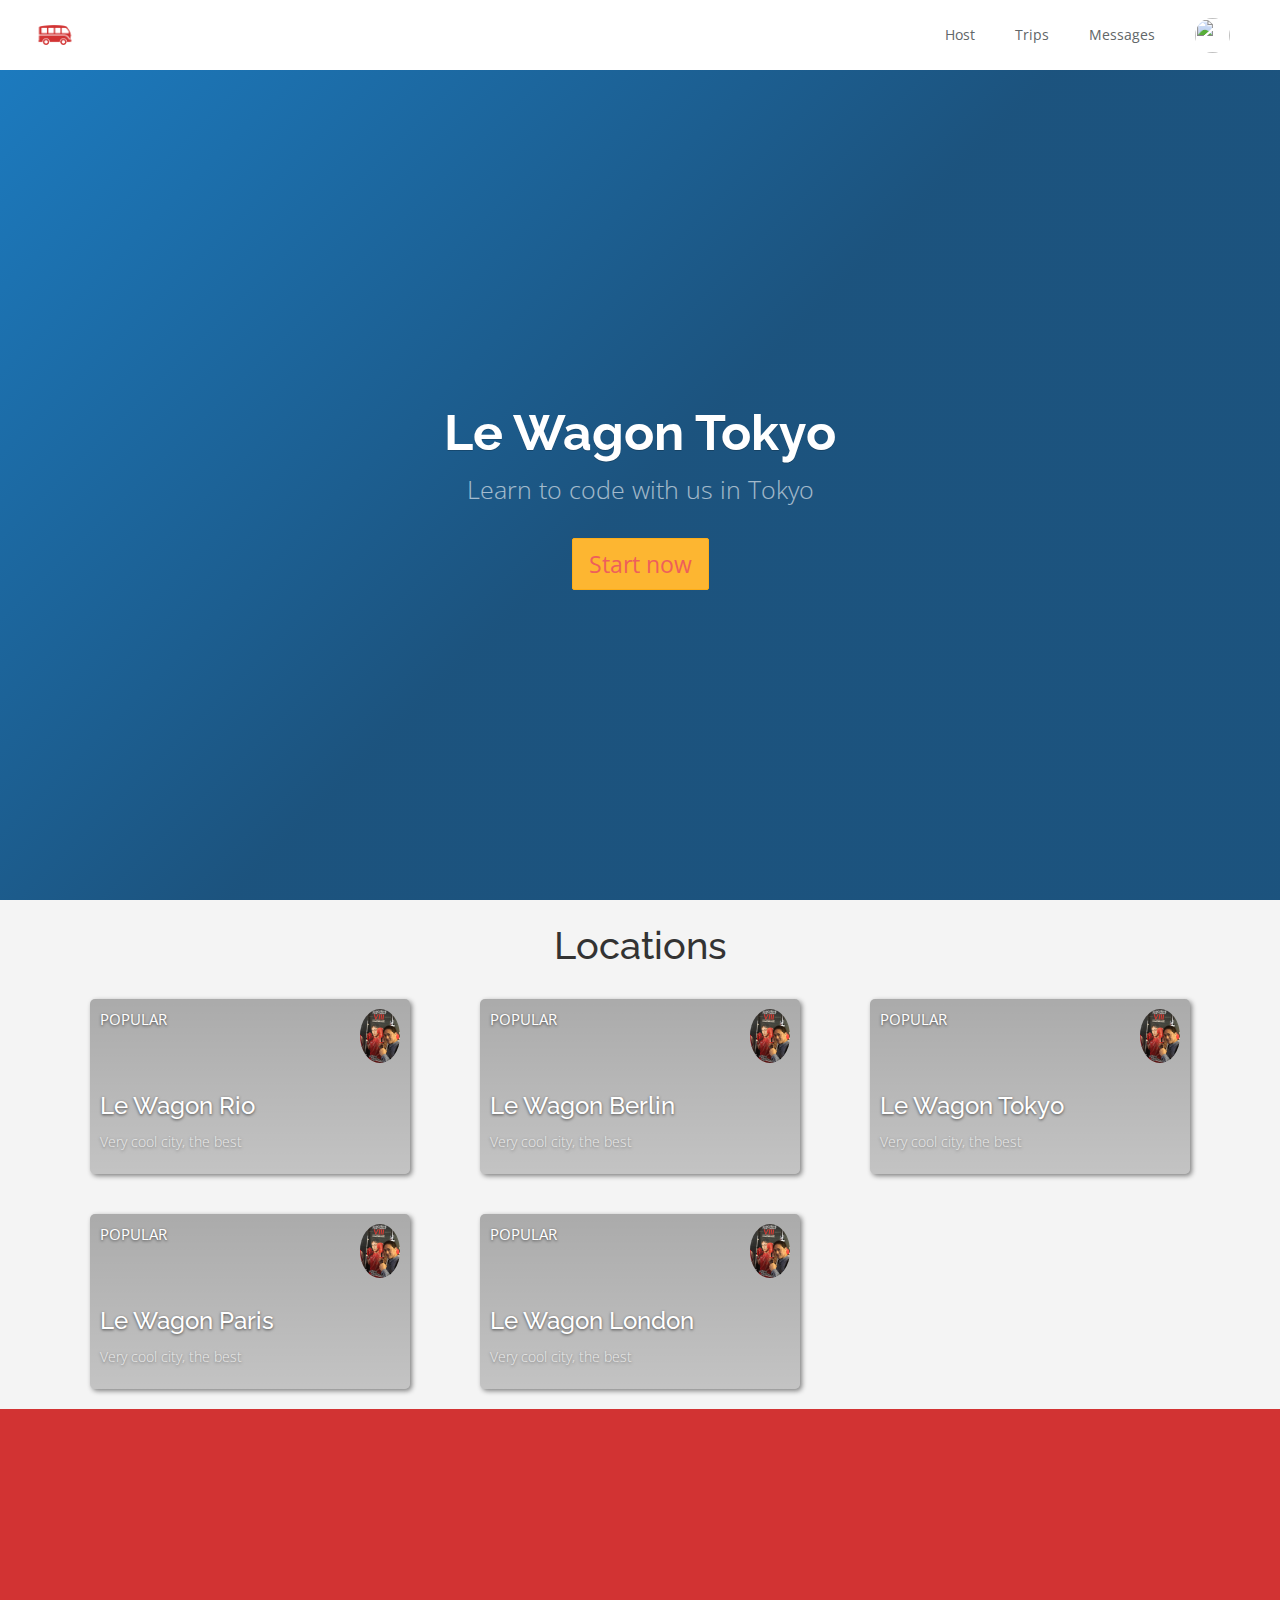
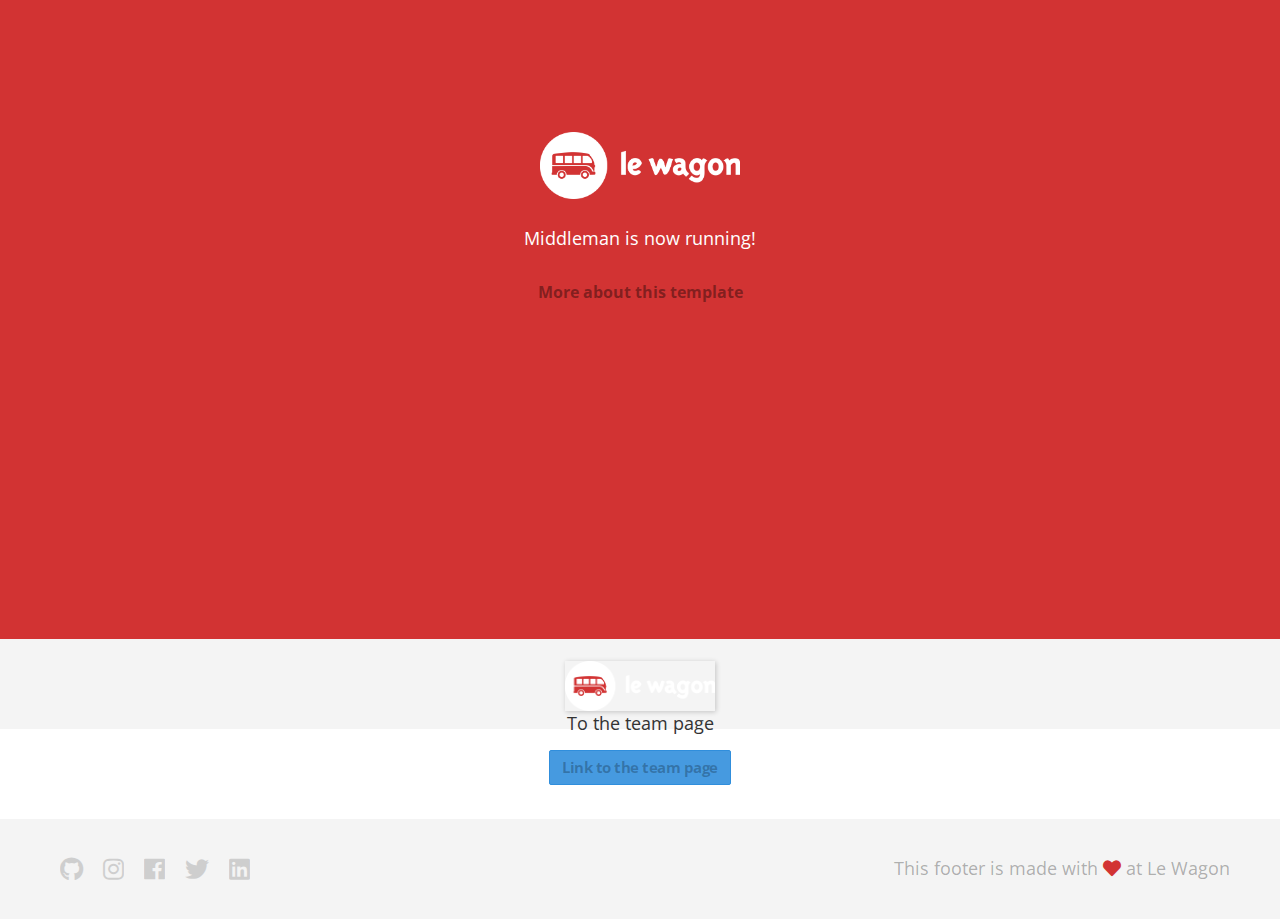
==== commit 805817aa: "Automated commit at 2018-10-29 06:40:52 UTC by middleman-deploy 2.0.0-alpha" ====
--- a/index.html
+++ b/index.html
@@ -9,7 +9,7 @@
     <title>
         Le Wagon - Middleman
     </title>
-    <link href="stylesheets/application-212fd2bc.css" rel="stylesheet" />
+    <link href="stylesheets/application-9a47f049.css" rel="stylesheet" />
     <script src="javascripts/application-93de88c9.js"></script>
     <link href="images/favicon-f15af148.png" rel="icon" type="image/png" />
 </head>
@@ -53,7 +53,7 @@
     <div class="banner-content">
         <h1>Le Wagon Tokyo</h1>
         <p>Learn to code with us in Tokyo</p>
-        <a class="btn btn-primary btn-lg">Start now</a>
+        <a class="btn btn-info btn-lg">Start now</a>
     </div>
 </div>
 <h2 class="text-center">Locations</h2>
--- a/stylesheets/application-9a47f049.css
+++ b/stylesheets/application-9a47f049.css
@@ -0,0 +1,8 @@
+@import url("https://fonts.googleapis.com/css?family=Open+Sans:400,300,700|Raleway:400,100,300,700,500");/*!
+ * Bootstrap v3.3.7 (http://getbootstrap.com)
+ * Copyright 2011-2016 Twitter, Inc.
+ * Licensed under MIT (https://github.com/twbs/bootstrap/blob/master/LICENSE)
+ *//*! normalize.css v3.0.3 | MIT License | github.com/necolas/normalize.css */html{font-family:sans-serif;-ms-text-size-adjust:100%;-webkit-text-size-adjust:100%}body{margin:0}article,aside,details,figcaption,figure,footer,header,hgroup,main,menu,nav,section,summary{display:block}audio,canvas,progress,video{display:inline-block;vertical-align:baseline}audio:not([controls]){display:none;height:0}[hidden],template{display:none}a{background-color:transparent}a:active,a:hover{outline:0}abbr[title]{border-bottom:1px dotted}b,strong{font-weight:bold}dfn{font-style:italic}h1{font-size:2em;margin:0.67em 0}mark{background:#ff0;color:#000}small{font-size:80%}sub,sup{font-size:75%;line-height:0;position:relative;vertical-align:baseline}sup{top:-0.5em}sub{bottom:-0.25em}img{border:0}svg:not(:root){overflow:hidden}figure{margin:1em 40px}hr{-webkit-box-sizing:content-box;box-sizing:content-box;height:0}pre{overflow:auto}code,kbd,pre,samp{font-family:monospace, monospace;font-size:1em}button,input,optgroup,select,textarea{color:inherit;font:inherit;margin:0}button{overflow:visible}button,select{text-transform:none}button,html input[type="button"],input[type="reset"],input[type="submit"]{-webkit-appearance:button;cursor:pointer}button[disabled],html input[disabled]{cursor:default}button::-moz-focus-inner,input::-moz-focus-inner{border:0;padding:0}input{line-height:normal}input[type="checkbox"],input[type="radio"]{-webkit-box-sizing:border-box;box-sizing:border-box;padding:0}input[type="number"]::-webkit-inner-spin-button,input[type="number"]::-webkit-outer-spin-button{height:auto}input[type="search"]{-webkit-appearance:textfield;-webkit-box-sizing:content-box;box-sizing:content-box}input[type="search"]::-webkit-search-cancel-button,input[type="search"]::-webkit-search-decoration{-webkit-appearance:none}fieldset{border:1px solid #c0c0c0;margin:0 2px;padding:0.35em 0.625em 0.75em}legend{border:0;padding:0}textarea{overflow:auto}optgroup{font-weight:bold}table{border-collapse:collapse;border-spacing:0}td,th{padding:0}/*! Source: https://github.com/h5bp/html5-boilerplate/blob/master/src/css/main.css */@media print{*,*:before,*:after{background:transparent !important;color:#000 !important;-webkit-box-shadow:none !important;box-shadow:none !important;text-shadow:none !important}a,a:visited{text-decoration:underline}a[href]:after{content:" (" attr(href) ")"}abbr[title]:after{content:" (" attr(title) ")"}a[href^="#"]:after,a[href^="javascript:"]:after{content:""}pre,blockquote{border:1px solid #999;page-break-inside:avoid}thead{display:table-header-group}tr,img{page-break-inside:avoid}img{max-width:100% !important}p,h2,h3{orphans:3;widows:3}h2,h3{page-break-after:avoid}.navbar{display:none}.btn>.caret,.dropup>.btn>.caret{border-top-color:#000 !important}.label{border:1px solid #000}.table{border-collapse:collapse !important}.table td,.table th{background-color:#fff !important}.table-bordered th,.table-bordered td{border:1px solid #ddd !important}}@font-face{font-family:'Glyphicons Halflings';src:url("../assets/bootstrap/glyphicons-halflings-regular-86b6f62b.eot");src:url("../assets/bootstrap/glyphicons-halflings-regular-86b6f62b.eot?#iefix") format("embedded-opentype"),url("../assets/bootstrap/glyphicons-halflings-regular-ca35b697.woff2") format("woff2"),url("../assets/bootstrap/glyphicons-halflings-regular-278e49a8.woff") format("woff"),url("../assets/bootstrap/glyphicons-halflings-regular-44bc1850.ttf") format("truetype"),url("../assets/bootstrap/glyphicons-halflings-regular-de51a849.svg#glyphicons_halflingsregular") format("svg")}.glyphicon{position:relative;top:1px;display:inline-block;font-family:'Glyphicons Halflings';font-style:normal;font-weight:normal;line-height:1;-webkit-font-smoothing:antialiased;-moz-osx-font-smoothing:grayscale}.glyphicon-asterisk:before{content:"\002a"}.glyphicon-plus:before{content:"\002b"}.glyphicon-euro:before,.glyphicon-eur:before{content:"\20ac"}.glyphicon-minus:before{content:"\2212"}.glyphicon-cloud:before{content:"\2601"}.glyphicon-envelope:before{content:"\2709"}.glyphicon-pencil:before{content:"\270f"}.glyphicon-glass:before{content:"\e001"}.glyphicon-music:before{content:"\e002"}.glyphicon-search:before{content:"\e003"}.glyphicon-heart:before{content:"\e005"}.glyphicon-star:before{content:"\e006"}.glyphicon-star-empty:before{content:"\e007"}.glyphicon-user:before{content:"\e008"}.glyphicon-film:before{content:"\e009"}.glyphicon-th-large:before{content:"\e010"}.glyphicon-th:before{content:"\e011"}.glyphicon-th-list:before{content:"\e012"}.glyphicon-ok:before{content:"\e013"}.glyphicon-remove:before{content:"\e014"}.glyphicon-zoom-in:before{content:"\e015"}.glyphicon-zoom-out:before{content:"\e016"}.glyphicon-off:before{content:"\e017"}.glyphicon-signal:before{content:"\e018"}.glyphicon-cog:before{content:"\e019"}.glyphicon-trash:before{content:"\e020"}.glyphicon-home:before{content:"\e021"}.glyphicon-file:before{content:"\e022"}.glyphicon-time:before{content:"\e023"}.glyphicon-road:before{content:"\e024"}.glyphicon-download-alt:before{content:"\e025"}.glyphicon-download:before{content:"\e026"}.glyphicon-upload:before{content:"\e027"}.glyphicon-inbox:before{content:"\e028"}.glyphicon-play-circle:before{content:"\e029"}.glyphicon-repeat:before{content:"\e030"}.glyphicon-refresh:before{content:"\e031"}.glyphicon-list-alt:before{content:"\e032"}.glyphicon-lock:before{content:"\e033"}.glyphicon-flag:before{content:"\e034"}.glyphicon-headphones:before{content:"\e035"}.glyphicon-volume-off:before{content:"\e036"}.glyphicon-volume-down:before{content:"\e037"}.glyphicon-volume-up:before{content:"\e038"}.glyphicon-qrcode:before{content:"\e039"}.glyphicon-barcode:before{content:"\e040"}.glyphicon-tag:before{content:"\e041"}.glyphicon-tags:before{content:"\e042"}.glyphicon-book:before{content:"\e043"}.glyphicon-bookmark:before{content:"\e044"}.glyphicon-print:before{content:"\e045"}.glyphicon-camera:before{content:"\e046"}.glyphicon-font:before{content:"\e047"}.glyphicon-bold:before{content:"\e048"}.glyphicon-italic:before{content:"\e049"}.glyphicon-text-height:before{content:"\e050"}.glyphicon-text-width:before{content:"\e051"}.glyphicon-align-left:before{content:"\e052"}.glyphicon-align-center:before{content:"\e053"}.glyphicon-align-right:before{content:"\e054"}.glyphicon-align-justify:before{content:"\e055"}.glyphicon-list:before{content:"\e056"}.glyphicon-indent-left:before{content:"\e057"}.glyphicon-indent-right:before{content:"\e058"}.glyphicon-facetime-video:before{content:"\e059"}.glyphicon-picture:before{content:"\e060"}.glyphicon-map-marker:before{content:"\e062"}.glyphicon-adjust:before{content:"\e063"}.glyphicon-tint:before{content:"\e064"}.glyphicon-edit:before{content:"\e065"}.glyphicon-share:before{content:"\e066"}.glyphicon-check:before{content:"\e067"}.glyphicon-move:before{content:"\e068"}.glyphicon-step-backward:before{content:"\e069"}.glyphicon-fast-backward:before{content:"\e070"}.glyphicon-backward:before{content:"\e071"}.glyphicon-play:before{content:"\e072"}.glyphicon-pause:before{content:"\e073"}.glyphicon-stop:before{content:"\e074"}.glyphicon-forward:before{content:"\e075"}.glyphicon-fast-forward:before{content:"\e076"}.glyphicon-step-forward:before{content:"\e077"}.glyphicon-eject:before{content:"\e078"}.glyphicon-chevron-left:before{content:"\e079"}.glyphicon-chevron-right:before{content:"\e080"}.glyphicon-plus-sign:before{content:"\e081"}.glyphicon-minus-sign:before{content:"\e082"}.glyphicon-remove-sign:before{content:"\e083"}.glyphicon-ok-sign:before{content:"\e084"}.glyphicon-question-sign:before{content:"\e085"}.glyphicon-info-sign:before{content:"\e086"}.glyphicon-screenshot:before{content:"\e087"}.glyphicon-remove-circle:before{content:"\e088"}.glyphicon-ok-circle:before{content:"\e089"}.glyphicon-ban-circle:before{content:"\e090"}.glyphicon-arrow-left:before{content:"\e091"}.glyphicon-arrow-right:before{content:"\e092"}.glyphicon-arrow-up:before{content:"\e093"}.glyphicon-arrow-down:before{content:"\e094"}.glyphicon-share-alt:before{content:"\e095"}.glyphicon-resize-full:before{content:"\e096"}.glyphicon-resize-small:before{content:"\e097"}.glyphicon-exclamation-sign:before{content:"\e101"}.glyphicon-gift:before{content:"\e102"}.glyphicon-leaf:before{content:"\e103"}.glyphicon-fire:before{content:"\e104"}.glyphicon-eye-open:before{content:"\e105"}.glyphicon-eye-close:before{content:"\e106"}.glyphicon-warning-sign:before{content:"\e107"}.glyphicon-plane:before{content:"\e108"}.glyphicon-calendar:before{content:"\e109"}.glyphicon-random:before{content:"\e110"}.glyphicon-comment:before{content:"\e111"}.glyphicon-magnet:before{content:"\e112"}.glyphicon-chevron-up:before{content:"\e113"}.glyphicon-chevron-down:before{content:"\e114"}.glyphicon-retweet:before{content:"\e115"}.glyphicon-shopping-cart:before{content:"\e116"}.glyphicon-folder-close:before{content:"\e117"}.glyphicon-folder-open:before{content:"\e118"}.glyphicon-resize-vertical:before{content:"\e119"}.glyphicon-resize-horizontal:before{content:"\e120"}.glyphicon-hdd:before{content:"\e121"}.glyphicon-bullhorn:before{content:"\e122"}.glyphicon-bell:before{content:"\e123"}.glyphicon-certificate:before{content:"\e124"}.glyphicon-thumbs-up:before{content:"\e125"}.glyphicon-thumbs-down:before{content:"\e126"}.glyphicon-hand-right:before{content:"\e127"}.glyphicon-hand-left:before{content:"\e128"}.glyphicon-hand-up:before{content:"\e129"}.glyphicon-hand-down:before{content:"\e130"}.glyphicon-circle-arrow-right:before{content:"\e131"}.glyphicon-circle-arrow-left:before{content:"\e132"}.glyphicon-circle-arrow-up:before{content:"\e133"}.glyphicon-circle-arrow-down:before{content:"\e134"}.glyphicon-globe:before{content:"\e135"}.glyphicon-wrench:before{content:"\e136"}.glyphicon-tasks:before{content:"\e137"}.glyphicon-filter:before{content:"\e138"}.glyphicon-briefcase:before{content:"\e139"}.glyphicon-fullscreen:before{content:"\e140"}.glyphicon-dashboard:before{content:"\e141"}.glyphicon-paperclip:before{content:"\e142"}.glyphicon-heart-empty:before{content:"\e143"}.glyphicon-link:before{content:"\e144"}.glyphicon-phone:before{content:"\e145"}.glyphicon-pushpin:before{content:"\e146"}.glyphicon-usd:before{content:"\e148"}.glyphicon-gbp:before{content:"\e149"}.glyphicon-sort:before{content:"\e150"}.glyphicon-sort-by-alphabet:before{content:"\e151"}.glyphicon-sort-by-alphabet-alt:before{content:"\e152"}.glyphicon-sort-by-order:before{content:"\e153"}.glyphicon-sort-by-order-alt:before{content:"\e154"}.glyphicon-sort-by-attributes:before{content:"\e155"}.glyphicon-sort-by-attributes-alt:before{content:"\e156"}.glyphicon-unchecked:before{content:"\e157"}.glyphicon-expand:before{content:"\e158"}.glyphicon-collapse-down:before{content:"\e159"}.glyphicon-collapse-up:before{content:"\e160"}.glyphicon-log-in:before{content:"\e161"}.glyphicon-flash:before{content:"\e162"}.glyphicon-log-out:before{content:"\e163"}.glyphicon-new-window:before{content:"\e164"}.glyphicon-record:before{content:"\e165"}.glyphicon-save:before{content:"\e166"}.glyphicon-open:before{content:"\e167"}.glyphicon-saved:before{content:"\e168"}.glyphicon-import:before{content:"\e169"}.glyphicon-export:before{content:"\e170"}.glyphicon-send:before{content:"\e171"}.glyphicon-floppy-disk:before{content:"\e172"}.glyphicon-floppy-saved:before{content:"\e173"}.glyphicon-floppy-remove:before{content:"\e174"}.glyphicon-floppy-save:before{content:"\e175"}.glyphicon-floppy-open:before{content:"\e176"}.glyphicon-credit-card:before{content:"\e177"}.glyphicon-transfer:before{content:"\e178"}.glyphicon-cutlery:before{content:"\e179"}.glyphicon-header:before{content:"\e180"}.glyphicon-compressed:before{content:"\e181"}.glyphicon-earphone:before{content:"\e182"}.glyphicon-phone-alt:before{content:"\e183"}.glyphicon-tower:before{content:"\e184"}.glyphicon-stats:before{content:"\e185"}.glyphicon-sd-video:before{content:"\e186"}.glyphicon-hd-video:before{content:"\e187"}.glyphicon-subtitles:before{content:"\e188"}.glyphicon-sound-stereo:before{content:"\e189"}.glyphicon-sound-dolby:before{content:"\e190"}.glyphicon-sound-5-1:before{content:"\e191"}.glyphicon-sound-6-1:before{content:"\e192"}.glyphicon-sound-7-1:before{content:"\e193"}.glyphicon-copyright-mark:before{content:"\e194"}.glyphicon-registration-mark:before{content:"\e195"}.glyphicon-cloud-download:before{content:"\e197"}.glyphicon-cloud-upload:before{content:"\e198"}.glyphicon-tree-conifer:before{content:"\e199"}.glyphicon-tree-deciduous:before{content:"\e200"}.glyphicon-cd:before{content:"\e201"}.glyphicon-save-file:before{content:"\e202"}.glyphicon-open-file:before{content:"\e203"}.glyphicon-level-up:before{content:"\e204"}.glyphicon-copy:before{content:"\e205"}.glyphicon-paste:before{content:"\e206"}.glyphicon-alert:before{content:"\e209"}.glyphicon-equalizer:before{content:"\e210"}.glyphicon-king:before{content:"\e211"}.glyphicon-queen:before{content:"\e212"}.glyphicon-pawn:before{content:"\e213"}.glyphicon-bishop:before{content:"\e214"}.glyphicon-knight:before{content:"\e215"}.glyphicon-baby-formula:before{content:"\e216"}.glyphicon-tent:before{content:"\26fa"}.glyphicon-blackboard:before{content:"\e218"}.glyphicon-bed:before{content:"\e219"}.glyphicon-apple:before{content:"\f8ff"}.glyphicon-erase:before{content:"\e221"}.glyphicon-hourglass:before{content:"\231b"}.glyphicon-lamp:before{content:"\e223"}.glyphicon-duplicate:before{content:"\e224"}.glyphicon-piggy-bank:before{content:"\e225"}.glyphicon-scissors:before{content:"\e226"}.glyphicon-bitcoin:before{content:"\e227"}.glyphicon-btc:before{content:"\e227"}.glyphicon-xbt:before{content:"\e227"}.glyphicon-yen:before{content:"\00a5"}.glyphicon-jpy:before{content:"\00a5"}.glyphicon-ruble:before{content:"\20bd"}.glyphicon-rub:before{content:"\20bd"}.glyphicon-scale:before{content:"\e230"}.glyphicon-ice-lolly:before{content:"\e231"}.glyphicon-ice-lolly-tasted:before{content:"\e232"}.glyphicon-education:before{content:"\e233"}.glyphicon-option-horizontal:before{content:"\e234"}.glyphicon-option-vertical:before{content:"\e235"}.glyphicon-menu-hamburger:before{content:"\e236"}.glyphicon-modal-window:before{content:"\e237"}.glyphicon-oil:before{content:"\e238"}.glyphicon-grain:before{content:"\e239"}.glyphicon-sunglasses:before{content:"\e240"}.glyphicon-text-size:before{content:"\e241"}.glyphicon-text-color:before{content:"\e242"}.glyphicon-text-background:before{content:"\e243"}.glyphicon-object-align-top:before{content:"\e244"}.glyphicon-object-align-bottom:before{content:"\e245"}.glyphicon-object-align-horizontal:before{content:"\e246"}.glyphicon-object-align-left:before{content:"\e247"}.glyphicon-object-align-vertical:before{content:"\e248"}.glyphicon-object-align-right:before{content:"\e249"}.glyphicon-triangle-right:before{content:"\e250"}.glyphicon-triangle-left:before{content:"\e251"}.glyphicon-triangle-bottom:before{content:"\e252"}.glyphicon-triangle-top:before{content:"\e253"}.glyphicon-console:before{content:"\e254"}.glyphicon-superscript:before{content:"\e255"}.glyphicon-subscript:before{content:"\e256"}.glyphicon-menu-left:before{content:"\e257"}.glyphicon-menu-right:before{content:"\e258"}.glyphicon-menu-down:before{content:"\e259"}.glyphicon-menu-up:before{content:"\e260"}*{-webkit-box-sizing:border-box;box-sizing:border-box}*:before,*:after{-webkit-box-sizing:border-box;box-sizing:border-box}html{font-size:10px;-webkit-tap-highlight-color:transparent}body{font-family:"Open Sans", "Helvetica", "sans-serif";font-size:18px;line-height:1.42857143;color:#333333;background-color:#F4F4F4}input,button,select,textarea{font-family:inherit;font-size:inherit;line-height:inherit}a{color:#469AE0;text-decoration:none}a:hover,a:focus{color:#1f74ba;text-decoration:underline}a:focus{outline:5px auto -webkit-focus-ring-color;outline-offset:-2px}figure{margin:0}img{vertical-align:middle}.img-responsive{display:block;max-width:100%;height:auto}.img-rounded{border-radius:2px}.img-thumbnail{padding:4px;line-height:1.42857143;background-color:#F4F4F4;border:1px solid #ddd;border-radius:2px;-webkit-transition:all 0.2s ease-in-out;transition:all 0.2s ease-in-out;display:inline-block;max-width:100%;height:auto}.img-circle{border-radius:50%}hr{margin-top:25px;margin-bottom:25px;border:0;border-top:1px solid #eeeeee}.sr-only{position:absolute;width:1px;height:1px;margin:-1px;padding:0;overflow:hidden;clip:rect(0, 0, 0, 0);border:0}.sr-only-focusable:active,.sr-only-focusable:focus{position:static;width:auto;height:auto;margin:0;overflow:visible;clip:auto}[role="button"]{cursor:pointer}h1,h2,h3,h4,h5,h6,.h1,.h2,.h3,.h4,.h5,.h6{font-family:"Raleway", "Helvetica", "sans-serif";font-weight:500;line-height:1.1;color:inherit}h1 small,h1 .small,h2 small,h2 .small,h3 small,h3 .small,h4 small,h4 .small,h5 small,h5 .small,h6 small,h6 .small,.h1 small,.h1 .small,.h2 small,.h2 .small,.h3 small,.h3 .small,.h4 small,.h4 .small,.h5 small,.h5 .small,.h6 small,.h6 .small{font-weight:normal;line-height:1;color:#777777}h1,.h1,h2,.h2,h3,.h3{margin-top:25px;margin-bottom:12.5px}h1 small,h1 .small,.h1 small,.h1 .small,h2 small,h2 .small,.h2 small,.h2 .small,h3 small,h3 .small,.h3 small,.h3 .small{font-size:65%}h4,.h4,h5,.h5,h6,.h6{margin-top:12.5px;margin-bottom:12.5px}h4 small,h4 .small,.h4 small,.h4 .small,h5 small,h5 .small,.h5 small,.h5 .small,h6 small,h6 .small,.h6 small,.h6 .small{font-size:75%}h1,.h1{font-size:46px}h2,.h2{font-size:38px}h3,.h3{font-size:31px}h4,.h4{font-size:23px}h5,.h5{font-size:18px}h6,.h6{font-size:16px}p{margin:0 0 12.5px}.lead{margin-bottom:25px;font-size:20px;font-weight:300;line-height:1.4}@media (min-width: 768px){.lead{font-size:27px}}small,.small{font-size:88%}mark,.mark{background-color:#fcf8e3;padding:.2em}.text-left{text-align:left}.text-right{text-align:right}.text-center{text-align:center}.text-justify{text-align:justify}.text-nowrap{white-space:nowrap}.text-lowercase{text-transform:lowercase}.text-uppercase,.initialism{text-transform:uppercase}.text-capitalize{text-transform:capitalize}.text-muted{color:#777777}.text-primary{color:#469AE0}a.text-primary:hover,a.text-primary:focus{color:#2381d0}.text-success{color:#3c763d}a.text-success:hover,a.text-success:focus{color:#2b542c}.text-info{color:#31708f}a.text-info:hover,a.text-info:focus{color:#245269}.text-warning{color:#8a6d3b}a.text-warning:hover,a.text-warning:focus{color:#66512c}.text-danger{color:#a94442}a.text-danger:hover,a.text-danger:focus{color:#843534}.bg-primary{color:#fff}.bg-primary{background-color:#469AE0}a.bg-primary:hover,a.bg-primary:focus{background-color:#2381d0}.bg-success{background-color:#dff0d8}a.bg-success:hover,a.bg-success:focus{background-color:#c1e2b3}.bg-info{background-color:#d9edf7}a.bg-info:hover,a.bg-info:focus{background-color:#afd9ee}.bg-warning{background-color:#fcf8e3}a.bg-warning:hover,a.bg-warning:focus{background-color:#f7ecb5}.bg-danger{background-color:#f2dede}a.bg-danger:hover,a.bg-danger:focus{background-color:#e4b9b9}.page-header{padding-bottom:11.5px;margin:50px 0 25px;border-bottom:1px solid #eeeeee}ul,ol{margin-top:0;margin-bottom:12.5px}ul ul,ul ol,ol ul,ol ol{margin-bottom:0}.list-unstyled{padding-left:0;list-style:none}.list-inline{padding-left:0;list-style:none;margin-left:-5px}.list-inline>li{display:inline-block;padding-left:5px;padding-right:5px}dl{margin-top:0;margin-bottom:25px}dt,dd{line-height:1.42857143}dt{font-weight:bold}dd{margin-left:0}.dl-horizontal dd:before,.dl-horizontal dd:after{content:" ";display:table}.dl-horizontal dd:after{clear:both}@media (min-width: 768px){.dl-horizontal dt{float:left;width:160px;clear:left;text-align:right;overflow:hidden;text-overflow:ellipsis;white-space:nowrap}.dl-horizontal dd{margin-left:180px}}abbr[title],abbr[data-original-title]{cursor:help;border-bottom:1px dotted #777777}.initialism{font-size:90%}blockquote{padding:12.5px 25px;margin:0 0 25px;font-size:22.5px;border-left:5px solid #eeeeee}blockquote p:last-child,blockquote ul:last-child,blockquote ol:last-child{margin-bottom:0}blockquote footer,blockquote small,blockquote .small{display:block;font-size:80%;line-height:1.42857143;color:#777777}blockquote footer:before,blockquote small:before,blockquote .small:before{content:'\2014 \00A0'}.blockquote-reverse,blockquote.pull-right{padding-right:15px;padding-left:0;border-right:5px solid #eeeeee;border-left:0;text-align:right}.blockquote-reverse footer:before,.blockquote-reverse small:before,.blockquote-reverse .small:before,blockquote.pull-right footer:before,blockquote.pull-right small:before,blockquote.pull-right .small:before{content:''}.blockquote-reverse footer:after,.blockquote-reverse small:after,.blockquote-reverse .small:after,blockquote.pull-right footer:after,blockquote.pull-right small:after,blockquote.pull-right .small:after{content:'\00A0 \2014'}address{margin-bottom:25px;font-style:normal;line-height:1.42857143}code,kbd,pre,samp{font-family:Menlo, Monaco, Consolas, "Courier New", monospace}code{padding:2px 4px;font-size:90%;color:#c7254e;background-color:#f9f2f4;border-radius:2px}kbd{padding:2px 4px;font-size:90%;color:#fff;background-color:#333;border-radius:2px;-webkit-box-shadow:inset 0 -1px 0 rgba(0,0,0,0.25);box-shadow:inset 0 -1px 0 rgba(0,0,0,0.25)}kbd kbd{padding:0;font-size:100%;font-weight:bold;-webkit-box-shadow:none;box-shadow:none}pre{display:block;padding:12px;margin:0 0 12.5px;font-size:17px;line-height:1.42857143;word-break:break-all;word-wrap:break-word;color:#333333;background-color:#f5f5f5;border:1px solid #ccc;border-radius:2px}pre code{padding:0;font-size:inherit;color:inherit;white-space:pre-wrap;background-color:transparent;border-radius:0}.pre-scrollable{max-height:340px;overflow-y:scroll}.container{margin-right:auto;margin-left:auto;padding-left:15px;padding-right:15px}.container:before,.container:after{content:" ";display:table}.container:after{clear:both}@media (min-width: 768px){.container{width:750px}}@media (min-width: 992px){.container{width:970px}}@media (min-width: 1200px){.container{width:1170px}}.container-fluid{margin-right:auto;margin-left:auto;padding-left:15px;padding-right:15px}.container-fluid:before,.container-fluid:after{content:" ";display:table}.container-fluid:after{clear:both}.row{margin-left:-15px;margin-right:-15px}.row:before,.row:after{content:" ";display:table}.row:after{clear:both}.col-xs-1,.col-sm-1,.col-md-1,.col-lg-1,.col-xs-2,.col-sm-2,.col-md-2,.col-lg-2,.col-xs-3,.col-sm-3,.col-md-3,.col-lg-3,.col-xs-4,.col-sm-4,.col-md-4,.col-lg-4,.col-xs-5,.col-sm-5,.col-md-5,.col-lg-5,.col-xs-6,.col-sm-6,.col-md-6,.col-lg-6,.col-xs-7,.col-sm-7,.col-md-7,.col-lg-7,.col-xs-8,.col-sm-8,.col-md-8,.col-lg-8,.col-xs-9,.col-sm-9,.col-md-9,.col-lg-9,.col-xs-10,.col-sm-10,.col-md-10,.col-lg-10,.col-xs-11,.col-sm-11,.col-md-11,.col-lg-11,.col-xs-12,.col-sm-12,.col-md-12,.col-lg-12{position:relative;min-height:1px;padding-left:15px;padding-right:15px}.col-xs-1,.col-xs-2,.col-xs-3,.col-xs-4,.col-xs-5,.col-xs-6,.col-xs-7,.col-xs-8,.col-xs-9,.col-xs-10,.col-xs-11,.col-xs-12{float:left}.col-xs-1{width:8.33333333%}.col-xs-2{width:16.66666667%}.col-xs-3{width:25%}.col-xs-4{width:33.33333333%}.col-xs-5{width:41.66666667%}.col-xs-6{width:50%}.col-xs-7{width:58.33333333%}.col-xs-8{width:66.66666667%}.col-xs-9{width:75%}.col-xs-10{width:83.33333333%}.col-xs-11{width:91.66666667%}.col-xs-12{width:100%}.col-xs-pull-0{right:auto}.col-xs-pull-1{right:8.33333333%}.col-xs-pull-2{right:16.66666667%}.col-xs-pull-3{right:25%}.col-xs-pull-4{right:33.33333333%}.col-xs-pull-5{right:41.66666667%}.col-xs-pull-6{right:50%}.col-xs-pull-7{right:58.33333333%}.col-xs-pull-8{right:66.66666667%}.col-xs-pull-9{right:75%}.col-xs-pull-10{right:83.33333333%}.col-xs-pull-11{right:91.66666667%}.col-xs-pull-12{right:100%}.col-xs-push-0{left:auto}.col-xs-push-1{left:8.33333333%}.col-xs-push-2{left:16.66666667%}.col-xs-push-3{left:25%}.col-xs-push-4{left:33.33333333%}.col-xs-push-5{left:41.66666667%}.col-xs-push-6{left:50%}.col-xs-push-7{left:58.33333333%}.col-xs-push-8{left:66.66666667%}.col-xs-push-9{left:75%}.col-xs-push-10{left:83.33333333%}.col-xs-push-11{left:91.66666667%}.col-xs-push-12{left:100%}.col-xs-offset-0{margin-left:0%}.col-xs-offset-1{margin-left:8.33333333%}.col-xs-offset-2{margin-left:16.66666667%}.col-xs-offset-3{margin-left:25%}.col-xs-offset-4{margin-left:33.33333333%}.col-xs-offset-5{margin-left:41.66666667%}.col-xs-offset-6{margin-left:50%}.col-xs-offset-7{margin-left:58.33333333%}.col-xs-offset-8{margin-left:66.66666667%}.col-xs-offset-9{margin-left:75%}.col-xs-offset-10{margin-left:83.33333333%}.col-xs-offset-11{margin-left:91.66666667%}.col-xs-offset-12{margin-left:100%}@media (min-width: 768px){.col-sm-1,.col-sm-2,.col-sm-3,.col-sm-4,.col-sm-5,.col-sm-6,.col-sm-7,.col-sm-8,.col-sm-9,.col-sm-10,.col-sm-11,.col-sm-12{float:left}.col-sm-1{width:8.33333333%}.col-sm-2{width:16.66666667%}.col-sm-3{width:25%}.col-sm-4{width:33.33333333%}.col-sm-5{width:41.66666667%}.col-sm-6{width:50%}.col-sm-7{width:58.33333333%}.col-sm-8{width:66.66666667%}.col-sm-9{width:75%}.col-sm-10{width:83.33333333%}.col-sm-11{width:91.66666667%}.col-sm-12{width:100%}.col-sm-pull-0{right:auto}.col-sm-pull-1{right:8.33333333%}.col-sm-pull-2{right:16.66666667%}.col-sm-pull-3{right:25%}.col-sm-pull-4{right:33.33333333%}.col-sm-pull-5{right:41.66666667%}.col-sm-pull-6{right:50%}.col-sm-pull-7{right:58.33333333%}.col-sm-pull-8{right:66.66666667%}.col-sm-pull-9{right:75%}.col-sm-pull-10{right:83.33333333%}.col-sm-pull-11{right:91.66666667%}.col-sm-pull-12{right:100%}.col-sm-push-0{left:auto}.col-sm-push-1{left:8.33333333%}.col-sm-push-2{left:16.66666667%}.col-sm-push-3{left:25%}.col-sm-push-4{left:33.33333333%}.col-sm-push-5{left:41.66666667%}.col-sm-push-6{left:50%}.col-sm-push-7{left:58.33333333%}.col-sm-push-8{left:66.66666667%}.col-sm-push-9{left:75%}.col-sm-push-10{left:83.33333333%}.col-sm-push-11{left:91.66666667%}.col-sm-push-12{left:100%}.col-sm-offset-0{margin-left:0%}.col-sm-offset-1{margin-left:8.33333333%}.col-sm-offset-2{margin-left:16.66666667%}.col-sm-offset-3{margin-left:25%}.col-sm-offset-4{margin-left:33.33333333%}.col-sm-offset-5{margin-left:41.66666667%}.col-sm-offset-6{margin-left:50%}.col-sm-offset-7{margin-left:58.33333333%}.col-sm-offset-8{margin-left:66.66666667%}.col-sm-offset-9{margin-left:75%}.col-sm-offset-10{margin-left:83.33333333%}.col-sm-offset-11{margin-left:91.66666667%}.col-sm-offset-12{margin-left:100%}}@media (min-width: 992px){.col-md-1,.col-md-2,.col-md-3,.col-md-4,.col-md-5,.col-md-6,.col-md-7,.col-md-8,.col-md-9,.col-md-10,.col-md-11,.col-md-12{float:left}.col-md-1{width:8.33333333%}.col-md-2{width:16.66666667%}.col-md-3{width:25%}.col-md-4{width:33.33333333%}.col-md-5{width:41.66666667%}.col-md-6{width:50%}.col-md-7{width:58.33333333%}.col-md-8{width:66.66666667%}.col-md-9{width:75%}.col-md-10{width:83.33333333%}.col-md-11{width:91.66666667%}.col-md-12{width:100%}.col-md-pull-0{right:auto}.col-md-pull-1{right:8.33333333%}.col-md-pull-2{right:16.66666667%}.col-md-pull-3{right:25%}.col-md-pull-4{right:33.33333333%}.col-md-pull-5{right:41.66666667%}.col-md-pull-6{right:50%}.col-md-pull-7{right:58.33333333%}.col-md-pull-8{right:66.66666667%}.col-md-pull-9{right:75%}.col-md-pull-10{right:83.33333333%}.col-md-pull-11{right:91.66666667%}.col-md-pull-12{right:100%}.col-md-push-0{left:auto}.col-md-push-1{left:8.33333333%}.col-md-push-2{left:16.66666667%}.col-md-push-3{left:25%}.col-md-push-4{left:33.33333333%}.col-md-push-5{left:41.66666667%}.col-md-push-6{left:50%}.col-md-push-7{left:58.33333333%}.col-md-push-8{left:66.66666667%}.col-md-push-9{left:75%}.col-md-push-10{left:83.33333333%}.col-md-push-11{left:91.66666667%}.col-md-push-12{left:100%}.col-md-offset-0{margin-left:0%}.col-md-offset-1{margin-left:8.33333333%}.col-md-offset-2{margin-left:16.66666667%}.col-md-offset-3{margin-left:25%}.col-md-offset-4{margin-left:33.33333333%}.col-md-offset-5{margin-left:41.66666667%}.col-md-offset-6{margin-left:50%}.col-md-offset-7{margin-left:58.33333333%}.col-md-offset-8{margin-left:66.66666667%}.col-md-offset-9{margin-left:75%}.col-md-offset-10{margin-left:83.33333333%}.col-md-offset-11{margin-left:91.66666667%}.col-md-offset-12{margin-left:100%}}@media (min-width: 1200px){.col-lg-1,.col-lg-2,.col-lg-3,.col-lg-4,.col-lg-5,.col-lg-6,.col-lg-7,.col-lg-8,.col-lg-9,.col-lg-10,.col-lg-11,.col-lg-12{float:left}.col-lg-1{width:8.33333333%}.col-lg-2{width:16.66666667%}.col-lg-3{width:25%}.col-lg-4{width:33.33333333%}.col-lg-5{width:41.66666667%}.col-lg-6{width:50%}.col-lg-7{width:58.33333333%}.col-lg-8{width:66.66666667%}.col-lg-9{width:75%}.col-lg-10{width:83.33333333%}.col-lg-11{width:91.66666667%}.col-lg-12{width:100%}.col-lg-pull-0{right:auto}.col-lg-pull-1{right:8.33333333%}.col-lg-pull-2{right:16.66666667%}.col-lg-pull-3{right:25%}.col-lg-pull-4{right:33.33333333%}.col-lg-pull-5{right:41.66666667%}.col-lg-pull-6{right:50%}.col-lg-pull-7{right:58.33333333%}.col-lg-pull-8{right:66.66666667%}.col-lg-pull-9{right:75%}.col-lg-pull-10{right:83.33333333%}.col-lg-pull-11{right:91.66666667%}.col-lg-pull-12{right:100%}.col-lg-push-0{left:auto}.col-lg-push-1{left:8.33333333%}.col-lg-push-2{left:16.66666667%}.col-lg-push-3{left:25%}.col-lg-push-4{left:33.33333333%}.col-lg-push-5{left:41.66666667%}.col-lg-push-6{left:50%}.col-lg-push-7{left:58.33333333%}.col-lg-push-8{left:66.66666667%}.col-lg-push-9{left:75%}.col-lg-push-10{left:83.33333333%}.col-lg-push-11{left:91.66666667%}.col-lg-push-12{left:100%}.col-lg-offset-0{margin-left:0%}.col-lg-offset-1{margin-left:8.33333333%}.col-lg-offset-2{margin-left:16.66666667%}.col-lg-offset-3{margin-left:25%}.col-lg-offset-4{margin-left:33.33333333%}.col-lg-offset-5{margin-left:41.66666667%}.col-lg-offset-6{margin-left:50%}.col-lg-offset-7{margin-left:58.33333333%}.col-lg-offset-8{margin-left:66.66666667%}.col-lg-offset-9{margin-left:75%}.col-lg-offset-10{margin-left:83.33333333%}.col-lg-offset-11{margin-left:91.66666667%}.col-lg-offset-12{margin-left:100%}}table{background-color:transparent}caption{padding-top:8px;padding-bottom:8px;color:#777777;text-align:left}th{text-align:left}.table{width:100%;max-width:100%;margin-bottom:25px}.table>thead>tr>th,.table>thead>tr>td,.table>tbody>tr>th,.table>tbody>tr>td,.table>tfoot>tr>th,.table>tfoot>tr>td{padding:8px;line-height:1.42857143;vertical-align:top;border-top:1px solid #ddd}.table>thead>tr>th{vertical-align:bottom;border-bottom:2px solid #ddd}.table>caption+thead>tr:first-child>th,.table>caption+thead>tr:first-child>td,.table>colgroup+thead>tr:first-child>th,.table>colgroup+thead>tr:first-child>td,.table>thead:first-child>tr:first-child>th,.table>thead:first-child>tr:first-child>td{border-top:0}.table>tbody+tbody{border-top:2px solid #ddd}.table .table{background-color:#F4F4F4}.table-condensed>thead>tr>th,.table-condensed>thead>tr>td,.table-condensed>tbody>tr>th,.table-condensed>tbody>tr>td,.table-condensed>tfoot>tr>th,.table-condensed>tfoot>tr>td{padding:5px}.table-bordered{border:1px solid #ddd}.table-bordered>thead>tr>th,.table-bordered>thead>tr>td,.table-bordered>tbody>tr>th,.table-bordered>tbody>tr>td,.table-bordered>tfoot>tr>th,.table-bordered>tfoot>tr>td{border:1px solid #ddd}.table-bordered>thead>tr>th,.table-bordered>thead>tr>td{border-bottom-width:2px}.table-striped>tbody>tr:nth-of-type(odd){background-color:#f9f9f9}.table-hover>tbody>tr:hover{background-color:#f5f5f5}table col[class*="col-"]{position:static;float:none;display:table-column}table td[class*="col-"],table th[class*="col-"]{position:static;float:none;display:table-cell}.table>thead>tr>td.active,.table>thead>tr>th.active,.table>thead>tr.active>td,.table>thead>tr.active>th,.table>tbody>tr>td.active,.table>tbody>tr>th.active,.table>tbody>tr.active>td,.table>tbody>tr.active>th,.table>tfoot>tr>td.active,.table>tfoot>tr>th.active,.table>tfoot>tr.active>td,.table>tfoot>tr.active>th{background-color:#f5f5f5}.table-hover>tbody>tr>td.active:hover,.table-hover>tbody>tr>th.active:hover,.table-hover>tbody>tr.active:hover>td,.table-hover>tbody>tr:hover>.active,.table-hover>tbody>tr.active:hover>th{background-color:#e8e8e8}.table>thead>tr>td.success,.table>thead>tr>th.success,.table>thead>tr.success>td,.table>thead>tr.success>th,.table>tbody>tr>td.success,.table>tbody>tr>th.success,.table>tbody>tr.success>td,.table>tbody>tr.success>th,.table>tfoot>tr>td.success,.table>tfoot>tr>th.success,.table>tfoot>tr.success>td,.table>tfoot>tr.success>th{background-color:#dff0d8}.table-hover>tbody>tr>td.success:hover,.table-hover>tbody>tr>th.success:hover,.table-hover>tbody>tr.success:hover>td,.table-hover>tbody>tr:hover>.success,.table-hover>tbody>tr.success:hover>th{background-color:#d0e9c6}.table>thead>tr>td.info,.table>thead>tr>th.info,.table>thead>tr.info>td,.table>thead>tr.info>th,.table>tbody>tr>td.info,.table>tbody>tr>th.info,.table>tbody>tr.info>td,.table>tbody>tr.info>th,.table>tfoot>tr>td.info,.table>tfoot>tr>th.info,.table>tfoot>tr.info>td,.table>tfoot>tr.info>th{background-color:#d9edf7}.table-hover>tbody>tr>td.info:hover,.table-hover>tbody>tr>th.info:hover,.table-hover>tbody>tr.info:hover>td,.table-hover>tbody>tr:hover>.info,.table-hover>tbody>tr.info:hover>th{background-color:#c4e3f3}.table>thead>tr>td.warning,.table>thead>tr>th.warning,.table>thead>tr.warning>td,.table>thead>tr.warning>th,.table>tbody>tr>td.warning,.table>tbody>tr>th.warning,.table>tbody>tr.warning>td,.table>tbody>tr.warning>th,.table>tfoot>tr>td.warning,.table>tfoot>tr>th.warning,.table>tfoot>tr.warning>td,.table>tfoot>tr.warning>th{background-color:#fcf8e3}.table-hover>tbody>tr>td.warning:hover,.table-hover>tbody>tr>th.warning:hover,.table-hover>tbody>tr.warning:hover>td,.table-hover>tbody>tr:hover>.warning,.table-hover>tbody>tr.warning:hover>th{background-color:#faf2cc}.table>thead>tr>td.danger,.table>thead>tr>th.danger,.table>thead>tr.danger>td,.table>thead>tr.danger>th,.table>tbody>tr>td.danger,.table>tbody>tr>th.danger,.table>tbody>tr.danger>td,.table>tbody>tr.danger>th,.table>tfoot>tr>td.danger,.table>tfoot>tr>th.danger,.table>tfoot>tr.danger>td,.table>tfoot>tr.danger>th{background-color:#f2dede}.table-hover>tbody>tr>td.danger:hover,.table-hover>tbody>tr>th.danger:hover,.table-hover>tbody>tr.danger:hover>td,.table-hover>tbody>tr:hover>.danger,.table-hover>tbody>tr.danger:hover>th{background-color:#ebcccc}.table-responsive{overflow-x:auto;min-height:0.01%}@media screen and (max-width: 767px){.table-responsive{width:100%;margin-bottom:18.75px;overflow-y:hidden;-ms-overflow-style:-ms-autohiding-scrollbar;border:1px solid #ddd}.table-responsive>.table{margin-bottom:0}.table-responsive>.table>thead>tr>th,.table-responsive>.table>thead>tr>td,.table-responsive>.table>tbody>tr>th,.table-responsive>.table>tbody>tr>td,.table-responsive>.table>tfoot>tr>th,.table-responsive>.table>tfoot>tr>td{white-space:nowrap}.table-responsive>.table-bordered{border:0}.table-responsive>.table-bordered>thead>tr>th:first-child,.table-responsive>.table-bordered>thead>tr>td:first-child,.table-responsive>.table-bordered>tbody>tr>th:first-child,.table-responsive>.table-bordered>tbody>tr>td:first-child,.table-responsive>.table-bordered>tfoot>tr>th:first-child,.table-responsive>.table-bordered>tfoot>tr>td:first-child{border-left:0}.table-responsive>.table-bordered>thead>tr>th:last-child,.table-responsive>.table-bordered>thead>tr>td:last-child,.table-responsive>.table-bordered>tbody>tr>th:last-child,.table-responsive>.table-bordered>tbody>tr>td:last-child,.table-responsive>.table-bordered>tfoot>tr>th:last-child,.table-responsive>.table-bordered>tfoot>tr>td:last-child{border-right:0}.table-responsive>.table-bordered>tbody>tr:last-child>th,.table-responsive>.table-bordered>tbody>tr:last-child>td,.table-responsive>.table-bordered>tfoot>tr:last-child>th,.table-responsive>.table-bordered>tfoot>tr:last-child>td{border-bottom:0}}fieldset{padding:0;margin:0;border:0;min-width:0}legend{display:block;width:100%;padding:0;margin-bottom:25px;font-size:27px;line-height:inherit;color:#333333;border:0;border-bottom:1px solid #e5e5e5}label{display:inline-block;max-width:100%;margin-bottom:5px;font-weight:bold}input[type="search"]{-webkit-box-sizing:border-box;box-sizing:border-box}input[type="radio"],input[type="checkbox"]{margin:4px 0 0;margin-top:1px \9;line-height:normal}input[type="file"]{display:block}input[type="range"]{display:block;width:100%}select[multiple],select[size]{height:auto}input[type="file"]:focus,input[type="radio"]:focus,input[type="checkbox"]:focus{outline:5px auto -webkit-focus-ring-color;outline-offset:-2px}output{display:block;padding-top:7px;font-size:18px;line-height:1.42857143;color:#000000}.form-control{display:block;width:100%;height:39px;padding:6px 12px;font-size:18px;line-height:1.42857143;color:#000000;background-color:#fff;background-image:none;border:1px solid #ccc;border-radius:2px;-webkit-box-shadow:inset 0 1px 1px rgba(0,0,0,0.075);box-shadow:inset 0 1px 1px rgba(0,0,0,0.075);-webkit-transition:border-color ease-in-out 0.15s, box-shadow ease-in-out 0.15s;-webkit-transition:border-color ease-in-out 0.15s, -webkit-box-shadow ease-in-out 0.15s;transition:border-color ease-in-out 0.15s, -webkit-box-shadow ease-in-out 0.15s;transition:border-color ease-in-out 0.15s, box-shadow ease-in-out 0.15s;transition:border-color ease-in-out 0.15s, box-shadow ease-in-out 0.15s, -webkit-box-shadow ease-in-out 0.15s}.form-control:focus{border-color:#66afe9;outline:0;-webkit-box-shadow:inset 0 1px 1px rgba(0,0,0,0.075),0 0 8px rgba(102,175,233,0.6);box-shadow:inset 0 1px 1px rgba(0,0,0,0.075),0 0 8px rgba(102,175,233,0.6)}.form-control::-moz-placeholder{color:#999;opacity:1}.form-control:-ms-input-placeholder{color:#999}.form-control::-webkit-input-placeholder{color:#999}.form-control::-ms-expand{border:0;background-color:transparent}.form-control[disabled],.form-control[readonly],fieldset[disabled] .form-control{background-color:#eeeeee;opacity:1}.form-control[disabled],fieldset[disabled] .form-control{cursor:not-allowed}textarea.form-control{height:auto}input[type="search"]{-webkit-appearance:none}@media screen and (-webkit-min-device-pixel-ratio: 0){input[type="date"].form-control,input[type="time"].form-control,input[type="datetime-local"].form-control,input[type="month"].form-control{line-height:39px}input[type="date"].input-sm,.input-group-sm>input[type="date"].form-control,.input-group-sm>input[type="date"].input-group-addon,.input-group-sm>.input-group-btn>input[type="date"].btn,.input-group-sm input[type="date"],input[type="time"].input-sm,.input-group-sm>input[type="time"].form-control,.input-group-sm>input[type="time"].input-group-addon,.input-group-sm>.input-group-btn>input[type="time"].btn,.input-group-sm input[type="time"],input[type="datetime-local"].input-sm,.input-group-sm>input[type="datetime-local"].form-control,.input-group-sm>input[type="datetime-local"].input-group-addon,.input-group-sm>.input-group-btn>input[type="datetime-local"].btn,.input-group-sm input[type="datetime-local"],input[type="month"].input-sm,.input-group-sm>input[type="month"].form-control,.input-group-sm>input[type="month"].input-group-addon,.input-group-sm>.input-group-btn>input[type="month"].btn,.input-group-sm input[type="month"]{line-height:36px}input[type="date"].input-lg,.input-group-lg>input[type="date"].form-control,.input-group-lg>input[type="date"].input-group-addon,.input-group-lg>.input-group-btn>input[type="date"].btn,.input-group-lg input[type="date"],input[type="time"].input-lg,.input-group-lg>input[type="time"].form-control,.input-group-lg>input[type="time"].input-group-addon,.input-group-lg>.input-group-btn>input[type="time"].btn,.input-group-lg input[type="time"],input[type="datetime-local"].input-lg,.input-group-lg>input[type="datetime-local"].form-control,.input-group-lg>input[type="datetime-local"].input-group-addon,.input-group-lg>.input-group-btn>input[type="datetime-local"].btn,.input-group-lg input[type="datetime-local"],input[type="month"].input-lg,.input-group-lg>input[type="month"].form-control,.input-group-lg>input[type="month"].input-group-addon,.input-group-lg>.input-group-btn>input[type="month"].btn,.input-group-lg input[type="month"]{line-height:53px}}.form-group{margin-bottom:15px}.radio,.checkbox{position:relative;display:block;margin-top:10px;margin-bottom:10px}.radio label,.checkbox label{min-height:25px;padding-left:20px;margin-bottom:0;font-weight:normal;cursor:pointer}.radio input[type="radio"],.radio-inline input[type="radio"],.checkbox input[type="checkbox"],.checkbox-inline input[type="checkbox"]{position:absolute;margin-left:-20px;margin-top:4px \9}.radio+.radio,.checkbox+.checkbox{margin-top:-5px}.radio-inline,.checkbox-inline{position:relative;display:inline-block;padding-left:20px;margin-bottom:0;vertical-align:middle;font-weight:normal;cursor:pointer}.radio-inline+.radio-inline,.checkbox-inline+.checkbox-inline{margin-top:0;margin-left:10px}input[type="radio"][disabled],input[type="radio"].disabled,fieldset[disabled] input[type="radio"],input[type="checkbox"][disabled],input[type="checkbox"].disabled,fieldset[disabled] input[type="checkbox"]{cursor:not-allowed}.radio-inline.disabled,fieldset[disabled] .radio-inline,.checkbox-inline.disabled,fieldset[disabled] .checkbox-inline{cursor:not-allowed}.radio.disabled label,fieldset[disabled] .radio label,.checkbox.disabled label,fieldset[disabled] .checkbox label{cursor:not-allowed}.form-control-static{padding-top:7px;padding-bottom:7px;margin-bottom:0;min-height:43px}.form-control-static.input-lg,.input-group-lg>.form-control-static.form-control,.input-group-lg>.form-control-static.input-group-addon,.input-group-lg>.input-group-btn>.form-control-static.btn,.form-control-static.input-sm,.input-group-sm>.form-control-static.form-control,.input-group-sm>.form-control-static.input-group-addon,.input-group-sm>.input-group-btn>.form-control-static.btn{padding-left:0;padding-right:0}.input-sm,.input-group-sm>.form-control,.input-group-sm>.input-group-addon,.input-group-sm>.input-group-btn>.btn{height:36px;padding:5px 10px;font-size:16px;line-height:1.5;border-radius:2px}select.input-sm,.input-group-sm>select.form-control,.input-group-sm>select.input-group-addon,.input-group-sm>.input-group-btn>select.btn{height:36px;line-height:36px}textarea.input-sm,.input-group-sm>textarea.form-control,.input-group-sm>textarea.input-group-addon,.input-group-sm>.input-group-btn>textarea.btn,select[multiple].input-sm,.input-group-sm>select[multiple].form-control,.input-group-sm>select[multiple].input-group-addon,.input-group-sm>.input-group-btn>select[multiple].btn{height:auto}.form-group-sm .form-control{height:36px;padding:5px 10px;font-size:16px;line-height:1.5;border-radius:2px}.form-group-sm select.form-control{height:36px;line-height:36px}.form-group-sm textarea.form-control,.form-group-sm select[multiple].form-control{height:auto}.form-group-sm .form-control-static{height:36px;min-height:41px;padding:6px 10px;font-size:16px;line-height:1.5}.input-lg,.input-group-lg>.form-control,.input-group-lg>.input-group-addon,.input-group-lg>.input-group-btn>.btn{height:53px;padding:10px 16px;font-size:23px;line-height:1.3333333;border-radius:2px}select.input-lg,.input-group-lg>select.form-control,.input-group-lg>select.input-group-addon,.input-group-lg>.input-group-btn>select.btn{height:53px;line-height:53px}textarea.input-lg,.input-group-lg>textarea.form-control,.input-group-lg>textarea.input-group-addon,.input-group-lg>.input-group-btn>textarea.btn,select[multiple].input-lg,.input-group-lg>select[multiple].form-control,.input-group-lg>select[multiple].input-group-addon,.input-group-lg>.input-group-btn>select[multiple].btn{height:auto}.form-group-lg .form-control{height:53px;padding:10px 16px;font-size:23px;line-height:1.3333333;border-radius:2px}.form-group-lg select.form-control{height:53px;line-height:53px}.form-group-lg textarea.form-control,.form-group-lg select[multiple].form-control{height:auto}.form-group-lg .form-control-static{height:53px;min-height:48px;padding:11px 16px;font-size:23px;line-height:1.3333333}.has-feedback{position:relative}.has-feedback .form-control{padding-right:48.75px}.form-control-feedback{position:absolute;top:0;right:0;z-index:2;display:block;width:39px;height:39px;line-height:39px;text-align:center;pointer-events:none}.input-lg+.form-control-feedback,.input-group-lg>.form-control+.form-control-feedback,.input-group-lg>.input-group-addon+.form-control-feedback,.input-group-lg>.input-group-btn>.btn+.form-control-feedback,.input-group-lg+.form-control-feedback,.form-group-lg .form-control+.form-control-feedback{width:53px;height:53px;line-height:53px}.input-sm+.form-control-feedback,.input-group-sm>.form-control+.form-control-feedback,.input-group-sm>.input-group-addon+.form-control-feedback,.input-group-sm>.input-group-btn>.btn+.form-control-feedback,.input-group-sm+.form-control-feedback,.form-group-sm .form-control+.form-control-feedback{width:36px;height:36px;line-height:36px}.has-success .help-block,.has-success .control-label,.has-success .radio,.has-success .checkbox,.has-success .radio-inline,.has-success .checkbox-inline,.has-success.radio label,.has-success.checkbox label,.has-success.radio-inline label,.has-success.checkbox-inline label{color:#3c763d}.has-success .form-control{border-color:#3c763d;-webkit-box-shadow:inset 0 1px 1px rgba(0,0,0,0.075);box-shadow:inset 0 1px 1px rgba(0,0,0,0.075)}.has-success .form-control:focus{border-color:#2b542c;-webkit-box-shadow:inset 0 1px 1px rgba(0,0,0,0.075),0 0 6px #67b168;box-shadow:inset 0 1px 1px rgba(0,0,0,0.075),0 0 6px #67b168}.has-success .input-group-addon{color:#3c763d;border-color:#3c763d;background-color:#dff0d8}.has-success .form-control-feedback{color:#3c763d}.has-warning .help-block,.has-warning .control-label,.has-warning .radio,.has-warning .checkbox,.has-warning .radio-inline,.has-warning .checkbox-inline,.has-warning.radio label,.has-warning.checkbox label,.has-warning.radio-inline label,.has-warning.checkbox-inline label{color:#8a6d3b}.has-warning .form-control{border-color:#8a6d3b;-webkit-box-shadow:inset 0 1px 1px rgba(0,0,0,0.075);box-shadow:inset 0 1px 1px rgba(0,0,0,0.075)}.has-warning .form-control:focus{border-color:#66512c;-webkit-box-shadow:inset 0 1px 1px rgba(0,0,0,0.075),0 0 6px #c0a16b;box-shadow:inset 0 1px 1px rgba(0,0,0,0.075),0 0 6px #c0a16b}.has-warning .input-group-addon{color:#8a6d3b;border-color:#8a6d3b;background-color:#fcf8e3}.has-warning .form-control-feedback{color:#8a6d3b}.has-error .help-block,.has-error .control-label,.has-error .radio,.has-error .checkbox,.has-error .radio-inline,.has-error .checkbox-inline,.has-error.radio label,.has-error.checkbox label,.has-error.radio-inline label,.has-error.checkbox-inline label{color:#a94442}.has-error .form-control{border-color:#a94442;-webkit-box-shadow:inset 0 1px 1px rgba(0,0,0,0.075);box-shadow:inset 0 1px 1px rgba(0,0,0,0.075)}.has-error .form-control:focus{border-color:#843534;-webkit-box-shadow:inset 0 1px 1px rgba(0,0,0,0.075),0 0 6px #ce8483;box-shadow:inset 0 1px 1px rgba(0,0,0,0.075),0 0 6px #ce8483}.has-error .input-group-addon{color:#a94442;border-color:#a94442;background-color:#f2dede}.has-error .form-control-feedback{color:#a94442}.has-feedback label ~ .form-control-feedback{top:30px}.has-feedback label.sr-only ~ .form-control-feedback{top:0}.help-block{display:block;margin-top:5px;margin-bottom:10px;color:#737373}@media (min-width: 768px){.form-inline .form-group{display:inline-block;margin-bottom:0;vertical-align:middle}.form-inline .form-control{display:inline-block;width:auto;vertical-align:middle}.form-inline .form-control-static{display:inline-block}.form-inline .input-group{display:inline-table;vertical-align:middle}.form-inline .input-group .input-group-addon,.form-inline .input-group .input-group-btn,.form-inline .input-group .form-control{width:auto}.form-inline .input-group>.form-control{width:100%}.form-inline .control-label{margin-bottom:0;vertical-align:middle}.form-inline .radio,.form-inline .checkbox{display:inline-block;margin-top:0;margin-bottom:0;vertical-align:middle}.form-inline .radio label,.form-inline .checkbox label{padding-left:0}.form-inline .radio input[type="radio"],.form-inline .checkbox input[type="checkbox"]{position:relative;margin-left:0}.form-inline .has-feedback .form-control-feedback{top:0}}.form-horizontal .radio,.form-horizontal .checkbox,.form-horizontal .radio-inline,.form-horizontal .checkbox-inline{margin-top:0;margin-bottom:0;padding-top:7px}.form-horizontal .radio,.form-horizontal .checkbox{min-height:32px}.form-horizontal .form-group{margin-left:-15px;margin-right:-15px}.form-horizontal .form-group:before,.form-horizontal .form-group:after{content:" ";display:table}.form-horizontal .form-group:after{clear:both}@media (min-width: 768px){.form-horizontal .control-label{text-align:right;margin-bottom:0;padding-top:7px}}.form-horizontal .has-feedback .form-control-feedback{right:15px}@media (min-width: 768px){.form-horizontal .form-group-lg .control-label{padding-top:11px;font-size:23px}}@media (min-width: 768px){.form-horizontal .form-group-sm .control-label{padding-top:6px;font-size:16px}}.btn{display:inline-block;margin-bottom:0;font-weight:normal;text-align:center;vertical-align:middle;-ms-touch-action:manipulation;touch-action:manipulation;cursor:pointer;background-image:none;border:1px solid transparent;white-space:nowrap;padding:6px 12px;font-size:18px;line-height:1.42857143;border-radius:2px;-webkit-user-select:none;-moz-user-select:none;-ms-user-select:none;user-select:none}.btn:focus,.btn.focus,.btn:active:focus,.btn:active.focus,.btn.active:focus,.btn.active.focus{outline:5px auto -webkit-focus-ring-color;outline-offset:-2px}.btn:hover,.btn:focus,.btn.focus{color:#333;text-decoration:none}.btn:active,.btn.active{outline:0;background-image:none;-webkit-box-shadow:inset 0 3px 5px rgba(0,0,0,0.125);box-shadow:inset 0 3px 5px rgba(0,0,0,0.125)}.btn.disabled,.btn[disabled],fieldset[disabled] .btn{cursor:not-allowed;opacity:0.65;filter:alpha(opacity=65);-webkit-box-shadow:none;box-shadow:none}a.btn.disabled,fieldset[disabled] a.btn{pointer-events:none}.btn-default{color:#333;background-color:#fff;border-color:#ccc}.btn-default:focus,.btn-default.focus{color:#333;background-color:#e6e6e6;border-color:#8c8c8c}.btn-default:hover{color:#333;background-color:#e6e6e6;border-color:#adadad}.btn-default:active,.btn-default.active,.open>.btn-default.dropdown-toggle{color:#333;background-color:#e6e6e6;border-color:#adadad}.btn-default:active:hover,.btn-default:active:focus,.btn-default:active.focus,.btn-default.active:hover,.btn-default.active:focus,.btn-default.active.focus,.open>.btn-default.dropdown-toggle:hover,.open>.btn-default.dropdown-toggle:focus,.open>.btn-default.dropdown-toggle.focus{color:#333;background-color:#d4d4d4;border-color:#8c8c8c}.btn-default:active,.btn-default.active,.open>.btn-default.dropdown-toggle{background-image:none}.btn-default.disabled:hover,.btn-default.disabled:focus,.btn-default.disabled.focus,.btn-default[disabled]:hover,.btn-default[disabled]:focus,.btn-default[disabled].focus,fieldset[disabled] .btn-default:hover,fieldset[disabled] .btn-default:focus,fieldset[disabled] .btn-default.focus{background-color:#fff;border-color:#ccc}.btn-default .badge{color:#fff;background-color:#333}.btn-primary{color:#fff;background-color:#469AE0;border-color:#308edc}.btn-primary:focus,.btn-primary.focus{color:#fff;background-color:#2381d0;border-color:#144b79}.btn-primary:hover{color:#fff;background-color:#2381d0;border-color:#1e6eb2}.btn-primary:active,.btn-primary.active,.open>.btn-primary.dropdown-toggle{color:#fff;background-color:#2381d0;border-color:#1e6eb2}.btn-primary:active:hover,.btn-primary:active:focus,.btn-primary:active.focus,.btn-primary.active:hover,.btn-primary.active:focus,.btn-primary.active.focus,.open>.btn-primary.dropdown-toggle:hover,.open>.btn-primary.dropdown-toggle:focus,.open>.btn-primary.dropdown-toggle.focus{color:#fff;background-color:#1e6eb2;border-color:#144b79}.btn-primary:active,.btn-primary.active,.open>.btn-primary.dropdown-toggle{background-image:none}.btn-primary.disabled:hover,.btn-primary.disabled:focus,.btn-primary.disabled.focus,.btn-primary[disabled]:hover,.btn-primary[disabled]:focus,.btn-primary[disabled].focus,fieldset[disabled] .btn-primary:hover,fieldset[disabled] .btn-primary:focus,fieldset[disabled] .btn-primary.focus{background-color:#469AE0;border-color:#308edc}.btn-primary .badge{color:#469AE0;background-color:#fff}.btn-success{color:#fff;background-color:#32B796;border-color:#2da386}.btn-success:focus,.btn-success.focus{color:#fff;background-color:#278f75;border-color:#113f34}.btn-success:hover{color:#fff;background-color:#278f75;border-color:#1f735e}.btn-success:active,.btn-success.active,.open>.btn-success.dropdown-toggle{color:#fff;background-color:#278f75;border-color:#1f735e}.btn-success:active:hover,.btn-success:active:focus,.btn-success:active.focus,.btn-success.active:hover,.btn-success.active:focus,.btn-success.active.focus,.open>.btn-success.dropdown-toggle:hover,.open>.btn-success.dropdown-toggle:focus,.open>.btn-success.dropdown-toggle.focus{color:#fff;background-color:#1f735e;border-color:#113f34}.btn-success:active,.btn-success.active,.open>.btn-success.dropdown-toggle{background-image:none}.btn-success.disabled:hover,.btn-success.disabled:focus,.btn-success.disabled.focus,.btn-success[disabled]:hover,.btn-success[disabled]:focus,.btn-success[disabled].focus,fieldset[disabled] .btn-success:hover,fieldset[disabled] .btn-success:focus,fieldset[disabled] .btn-success.focus{background-color:#32B796;border-color:#2da386}.btn-success .badge{color:#32B796;background-color:#fff}.btn-info{color:#fff;background-color:#FDB631;border-color:#fdad18}.btn-info:focus,.btn-info.focus{color:#fff;background-color:#f9a302;border-color:#946101}.btn-info:hover{color:#fff;background-color:#f9a302;border-color:#d58c02}.btn-info:active,.btn-info.active,.open>.btn-info.dropdown-toggle{color:#fff;background-color:#f9a302;border-color:#d58c02}.btn-info:active:hover,.btn-info:active:focus,.btn-info:active.focus,.btn-info.active:hover,.btn-info.active:focus,.btn-info.active.focus,.open>.btn-info.dropdown-toggle:hover,.open>.btn-info.dropdown-toggle:focus,.open>.btn-info.dropdown-toggle.focus{color:#fff;background-color:#d58c02;border-color:#946101}.btn-info:active,.btn-info.active,.open>.btn-info.dropdown-toggle{background-image:none}.btn-info.disabled:hover,.btn-info.disabled:focus,.btn-info.disabled.focus,.btn-info[disabled]:hover,.btn-info[disabled]:focus,.btn-info[disabled].focus,fieldset[disabled] .btn-info:hover,fieldset[disabled] .btn-info:focus,fieldset[disabled] .btn-info.focus{background-color:#FDB631;border-color:#fdad18}.btn-info .badge{color:#FDB631;background-color:#fff}.btn-warning{color:#fff;background-color:#E67E22;border-color:#d67118}.btn-warning:focus,.btn-warning.focus{color:#fff;background-color:#bf6516;border-color:#64350b}.btn-warning:hover{color:#fff;background-color:#bf6516;border-color:#9f5412}.btn-warning:active,.btn-warning.active,.open>.btn-warning.dropdown-toggle{color:#fff;background-color:#bf6516;border-color:#9f5412}.btn-warning:active:hover,.btn-warning:active:focus,.btn-warning:active.focus,.btn-warning.active:hover,.btn-warning.active:focus,.btn-warning.active.focus,.open>.btn-warning.dropdown-toggle:hover,.open>.btn-warning.dropdown-toggle:focus,.open>.btn-warning.dropdown-toggle.focus{color:#fff;background-color:#9f5412;border-color:#64350b}.btn-warning:active,.btn-warning.active,.open>.btn-warning.dropdown-toggle{background-image:none}.btn-warning.disabled:hover,.btn-warning.disabled:focus,.btn-warning.disabled.focus,.btn-warning[disabled]:hover,.btn-warning[disabled]:focus,.btn-warning[disabled].focus,fieldset[disabled] .btn-warning:hover,fieldset[disabled] .btn-warning:focus,fieldset[disabled] .btn-warning.focus{background-color:#E67E22;border-color:#d67118}.btn-warning .badge{color:#E67E22;background-color:#fff}.btn-danger{color:#fff;background-color:#EE5F5B;border-color:#ec4844}.btn-danger:focus,.btn-danger.focus{color:#fff;background-color:#e9322d;border-color:#9f1411}.btn-danger:hover{color:#fff;background-color:#e9322d;border-color:#dc1c17}.btn-danger:active,.btn-danger.active,.open>.btn-danger.dropdown-toggle{color:#fff;background-color:#e9322d;border-color:#dc1c17}.btn-danger:active:hover,.btn-danger:active:focus,.btn-danger:active.focus,.btn-danger.active:hover,.btn-danger.active:focus,.btn-danger.active.focus,.open>.btn-danger.dropdown-toggle:hover,.open>.btn-danger.dropdown-toggle:focus,.open>.btn-danger.dropdown-toggle.focus{color:#fff;background-color:#dc1c17;border-color:#9f1411}.btn-danger:active,.btn-danger.active,.open>.btn-danger.dropdown-toggle{background-image:none}.btn-danger.disabled:hover,.btn-danger.disabled:focus,.btn-danger.disabled.focus,.btn-danger[disabled]:hover,.btn-danger[disabled]:focus,.btn-danger[disabled].focus,fieldset[disabled] .btn-danger:hover,fieldset[disabled] .btn-danger:focus,fieldset[disabled] .btn-danger.focus{background-color:#EE5F5B;border-color:#ec4844}.btn-danger .badge{color:#EE5F5B;background-color:#fff}.btn-link{color:#469AE0;font-weight:normal;border-radius:0}.btn-link,.btn-link:active,.btn-link.active,.btn-link[disabled],fieldset[disabled] .btn-link{background-color:transparent;-webkit-box-shadow:none;box-shadow:none}.btn-link,.btn-link:hover,.btn-link:focus,.btn-link:active{border-color:transparent}.btn-link:hover,.btn-link:focus{color:#1f74ba;text-decoration:underline;background-color:transparent}.btn-link[disabled]:hover,.btn-link[disabled]:focus,fieldset[disabled] .btn-link:hover,fieldset[disabled] .btn-link:focus{color:#777777;text-decoration:none}.btn-lg,.btn-group-lg>.btn{padding:10px 16px;font-size:23px;line-height:1.3333333;border-radius:2px}.btn-sm,.btn-group-sm>.btn{padding:5px 10px;font-size:16px;line-height:1.5;border-radius:2px}.btn-xs,.btn-group-xs>.btn{padding:1px 5px;font-size:16px;line-height:1.5;border-radius:2px}.btn-block{display:block;width:100%}.btn-block+.btn-block{margin-top:5px}input[type="submit"].btn-block,input[type="reset"].btn-block,input[type="button"].btn-block{width:100%}.fade{opacity:0;-webkit-transition:opacity 0.15s linear;transition:opacity 0.15s linear}.fade.in{opacity:1}.collapse{display:none}.collapse.in{display:block}tr.collapse.in{display:table-row}tbody.collapse.in{display:table-row-group}.collapsing{position:relative;height:0;overflow:hidden;-webkit-transition-property:height, visibility;transition-property:height, visibility;-webkit-transition-duration:0.35s;transition-duration:0.35s;-webkit-transition-timing-function:ease;transition-timing-function:ease}.caret{display:inline-block;width:0;height:0;margin-left:2px;vertical-align:middle;border-top:4px dashed;border-top:4px solid \9;border-right:4px solid transparent;border-left:4px solid transparent}.dropup,.dropdown{position:relative}.dropdown-toggle:focus{outline:0}.dropdown-menu{position:absolute;top:100%;left:0;z-index:1000;display:none;float:left;min-width:160px;padding:5px 0;margin:2px 0 0;list-style:none;font-size:18px;text-align:left;background-color:#fff;border:1px solid #ccc;border:1px solid rgba(0,0,0,0.15);border-radius:2px;-webkit-box-shadow:0 6px 12px rgba(0,0,0,0.175);box-shadow:0 6px 12px rgba(0,0,0,0.175);background-clip:padding-box}.dropdown-menu.pull-right{right:0;left:auto}.dropdown-menu .divider{height:1px;margin:11.5px 0;overflow:hidden;background-color:#e5e5e5}.dropdown-menu>li>a{display:block;padding:3px 20px;clear:both;font-weight:normal;line-height:1.42857143;color:#333333;white-space:nowrap}.dropdown-menu>li>a:hover,.dropdown-menu>li>a:focus{text-decoration:none;color:#262626;background-color:#f5f5f5}.dropdown-menu>.active>a,.dropdown-menu>.active>a:hover,.dropdown-menu>.active>a:focus{color:#fff;text-decoration:none;outline:0;background-color:#469AE0}.dropdown-menu>.disabled>a,.dropdown-menu>.disabled>a:hover,.dropdown-menu>.disabled>a:focus{color:#777777}.dropdown-menu>.disabled>a:hover,.dropdown-menu>.disabled>a:focus{text-decoration:none;background-color:transparent;background-image:none;filter:progid:DXImageTransform.Microsoft.gradient(enabled = false);cursor:not-allowed}.open>.dropdown-menu{display:block}.open>a{outline:0}.dropdown-menu-right{left:auto;right:0}.dropdown-menu-left{left:0;right:auto}.dropdown-header{display:block;padding:3px 20px;font-size:16px;line-height:1.42857143;color:#777777;white-space:nowrap}.dropdown-backdrop{position:fixed;left:0;right:0;bottom:0;top:0;z-index:990}.pull-right>.dropdown-menu{right:0;left:auto}.dropup .caret,.navbar-fixed-bottom .dropdown .caret{border-top:0;border-bottom:4px dashed;border-bottom:4px solid \9;content:""}.dropup .dropdown-menu,.navbar-fixed-bottom .dropdown .dropdown-menu{top:auto;bottom:100%;margin-bottom:2px}@media (min-width: 768px){.navbar-right .dropdown-menu{right:0;left:auto}.navbar-right .dropdown-menu-left{left:0;right:auto}}.btn-group,.btn-group-vertical{position:relative;display:inline-block;vertical-align:middle}.btn-group>.btn,.btn-group-vertical>.btn{position:relative;float:left}.btn-group>.btn:hover,.btn-group>.btn:focus,.btn-group>.btn:active,.btn-group>.btn.active,.btn-group-vertical>.btn:hover,.btn-group-vertical>.btn:focus,.btn-group-vertical>.btn:active,.btn-group-vertical>.btn.active{z-index:2}.btn-group .btn+.btn,.btn-group .btn+.btn-group,.btn-group .btn-group+.btn,.btn-group .btn-group+.btn-group{margin-left:-1px}.btn-toolbar{margin-left:-5px}.btn-toolbar:before,.btn-toolbar:after{content:" ";display:table}.btn-toolbar:after{clear:both}.btn-toolbar .btn,.btn-toolbar .btn-group,.btn-toolbar .input-group{float:left}.btn-toolbar>.btn,.btn-toolbar>.btn-group,.btn-toolbar>.input-group{margin-left:5px}.btn-group>.btn:not(:first-child):not(:last-child):not(.dropdown-toggle){border-radius:0}.btn-group>.btn:first-child{margin-left:0}.btn-group>.btn:first-child:not(:last-child):not(.dropdown-toggle){border-bottom-right-radius:0;border-top-right-radius:0}.btn-group>.btn:last-child:not(:first-child),.btn-group>.dropdown-toggle:not(:first-child){border-bottom-left-radius:0;border-top-left-radius:0}.btn-group>.btn-group{float:left}.btn-group>.btn-group:not(:first-child):not(:last-child)>.btn{border-radius:0}.btn-group>.btn-group:first-child:not(:last-child)>.btn:last-child,.btn-group>.btn-group:first-child:not(:last-child)>.dropdown-toggle{border-bottom-right-radius:0;border-top-right-radius:0}.btn-group>.btn-group:last-child:not(:first-child)>.btn:first-child{border-bottom-left-radius:0;border-top-left-radius:0}.btn-group .dropdown-toggle:active,.btn-group.open .dropdown-toggle{outline:0}.btn-group>.btn+.dropdown-toggle{padding-left:8px;padding-right:8px}.btn-group>.btn-lg+.dropdown-toggle,.btn-group-lg.btn-group>.btn+.dropdown-toggle{padding-left:12px;padding-right:12px}.btn-group.open .dropdown-toggle{-webkit-box-shadow:inset 0 3px 5px rgba(0,0,0,0.125);box-shadow:inset 0 3px 5px rgba(0,0,0,0.125)}.btn-group.open .dropdown-toggle.btn-link{-webkit-box-shadow:none;box-shadow:none}.btn .caret{margin-left:0}.btn-lg .caret,.btn-group-lg>.btn .caret{border-width:5px 5px 0;border-bottom-width:0}.dropup .btn-lg .caret,.dropup .btn-group-lg>.btn .caret{border-width:0 5px 5px}.btn-group-vertical>.btn,.btn-group-vertical>.btn-group,.btn-group-vertical>.btn-group>.btn{display:block;float:none;width:100%;max-width:100%}.btn-group-vertical>.btn-group:before,.btn-group-vertical>.btn-group:after{content:" ";display:table}.btn-group-vertical>.btn-group:after{clear:both}.btn-group-vertical>.btn-group>.btn{float:none}.btn-group-vertical>.btn+.btn,.btn-group-vertical>.btn+.btn-group,.btn-group-vertical>.btn-group+.btn,.btn-group-vertical>.btn-group+.btn-group{margin-top:-1px;margin-left:0}.btn-group-vertical>.btn:not(:first-child):not(:last-child){border-radius:0}.btn-group-vertical>.btn:first-child:not(:last-child){border-top-right-radius:2px;border-top-left-radius:2px;border-bottom-right-radius:0;border-bottom-left-radius:0}.btn-group-vertical>.btn:last-child:not(:first-child){border-top-right-radius:0;border-top-left-radius:0;border-bottom-right-radius:2px;border-bottom-left-radius:2px}.btn-group-vertical>.btn-group:not(:first-child):not(:last-child)>.btn{border-radius:0}.btn-group-vertical>.btn-group:first-child:not(:last-child)>.btn:last-child,.btn-group-vertical>.btn-group:first-child:not(:last-child)>.dropdown-toggle{border-bottom-right-radius:0;border-bottom-left-radius:0}.btn-group-vertical>.btn-group:last-child:not(:first-child)>.btn:first-child{border-top-right-radius:0;border-top-left-radius:0}.btn-group-justified{display:table;width:100%;table-layout:fixed;border-collapse:separate}.btn-group-justified>.btn,.btn-group-justified>.btn-group{float:none;display:table-cell;width:1%}.btn-group-justified>.btn-group .btn{width:100%}.btn-group-justified>.btn-group .dropdown-menu{left:auto}[data-toggle="buttons"]>.btn input[type="radio"],[data-toggle="buttons"]>.btn input[type="checkbox"],[data-toggle="buttons"]>.btn-group>.btn input[type="radio"],[data-toggle="buttons"]>.btn-group>.btn input[type="checkbox"]{position:absolute;clip:rect(0, 0, 0, 0);pointer-events:none}.input-group{position:relative;display:table;border-collapse:separate}.input-group[class*="col-"]{float:none;padding-left:0;padding-right:0}.input-group .form-control{position:relative;z-index:2;float:left;width:100%;margin-bottom:0}.input-group .form-control:focus{z-index:3}.input-group-addon,.input-group-btn,.input-group .form-control{display:table-cell}.input-group-addon:not(:first-child):not(:last-child),.input-group-btn:not(:first-child):not(:last-child),.input-group .form-control:not(:first-child):not(:last-child){border-radius:0}.input-group-addon,.input-group-btn{width:1%;white-space:nowrap;vertical-align:middle}.input-group-addon{padding:6px 12px;font-size:18px;font-weight:normal;line-height:1;color:#000000;text-align:center;background-color:#eeeeee;border:1px solid #ccc;border-radius:2px}.input-group-addon.input-sm,.input-group-sm>.input-group-addon,.input-group-sm>.input-group-btn>.input-group-addon.btn{padding:5px 10px;font-size:16px;border-radius:2px}.input-group-addon.input-lg,.input-group-lg>.input-group-addon,.input-group-lg>.input-group-btn>.input-group-addon.btn{padding:10px 16px;font-size:23px;border-radius:2px}.input-group-addon input[type="radio"],.input-group-addon input[type="checkbox"]{margin-top:0}.input-group .form-control:first-child,.input-group-addon:first-child,.input-group-btn:first-child>.btn,.input-group-btn:first-child>.btn-group>.btn,.input-group-btn:first-child>.dropdown-toggle,.input-group-btn:last-child>.btn:not(:last-child):not(.dropdown-toggle),.input-group-btn:last-child>.btn-group:not(:last-child)>.btn{border-bottom-right-radius:0;border-top-right-radius:0}.input-group-addon:first-child{border-right:0}.input-group .form-control:last-child,.input-group-addon:last-child,.input-group-btn:last-child>.btn,.input-group-btn:last-child>.btn-group>.btn,.input-group-btn:last-child>.dropdown-toggle,.input-group-btn:first-child>.btn:not(:first-child),.input-group-btn:first-child>.btn-group:not(:first-child)>.btn{border-bottom-left-radius:0;border-top-left-radius:0}.input-group-addon:last-child{border-left:0}.input-group-btn{position:relative;font-size:0;white-space:nowrap}.input-group-btn>.btn{position:relative}.input-group-btn>.btn+.btn{margin-left:-1px}.input-group-btn>.btn:hover,.input-group-btn>.btn:focus,.input-group-btn>.btn:active{z-index:2}.input-group-btn:first-child>.btn,.input-group-btn:first-child>.btn-group{margin-right:-1px}.input-group-btn:last-child>.btn,.input-group-btn:last-child>.btn-group{z-index:2;margin-left:-1px}.nav{margin-bottom:0;padding-left:0;list-style:none}.nav:before,.nav:after{content:" ";display:table}.nav:after{clear:both}.nav>li{position:relative;display:block}.nav>li>a{position:relative;display:block;padding:10px 15px}.nav>li>a:hover,.nav>li>a:focus{text-decoration:none;background-color:#eeeeee}.nav>li.disabled>a{color:#777777}.nav>li.disabled>a:hover,.nav>li.disabled>a:focus{color:#777777;text-decoration:none;background-color:transparent;cursor:not-allowed}.nav .open>a,.nav .open>a:hover,.nav .open>a:focus{background-color:#eeeeee;border-color:#469AE0}.nav .nav-divider{height:1px;margin:11.5px 0;overflow:hidden;background-color:#e5e5e5}.nav>li>a>img{max-width:none}.nav-tabs{border-bottom:1px solid #ddd}.nav-tabs>li{float:left;margin-bottom:-1px}.nav-tabs>li>a{margin-right:2px;line-height:1.42857143;border:1px solid transparent;border-radius:2px 2px 0 0}.nav-tabs>li>a:hover{border-color:#eeeeee #eeeeee #ddd}.nav-tabs>li.active>a,.nav-tabs>li.active>a:hover,.nav-tabs>li.active>a:focus{color:#000000;background-color:#F4F4F4;border:1px solid #ddd;border-bottom-color:transparent;cursor:default}.nav-pills>li{float:left}.nav-pills>li>a{border-radius:2px}.nav-pills>li+li{margin-left:2px}.nav-pills>li.active>a,.nav-pills>li.active>a:hover,.nav-pills>li.active>a:focus{color:#fff;background-color:#469AE0}.nav-stacked>li{float:none}.nav-stacked>li+li{margin-top:2px;margin-left:0}.nav-justified,.nav-tabs.nav-justified{width:100%}.nav-justified>li,.nav-tabs.nav-justified>li{float:none}.nav-justified>li>a,.nav-tabs.nav-justified>li>a{text-align:center;margin-bottom:5px}.nav-justified>.dropdown .dropdown-menu{top:auto;left:auto}@media (min-width: 768px){.nav-justified>li,.nav-tabs.nav-justified>li{display:table-cell;width:1%}.nav-justified>li>a,.nav-tabs.nav-justified>li>a{margin-bottom:0}}.nav-tabs-justified,.nav-tabs.nav-justified{border-bottom:0}.nav-tabs-justified>li>a,.nav-tabs.nav-justified>li>a{margin-right:0;border-radius:2px}.nav-tabs-justified>.active>a,.nav-tabs.nav-justified>.active>a,.nav-tabs-justified>.active>a:hover,.nav-tabs.nav-justified>.active>a:hover,.nav-tabs-justified>.active>a:focus,.nav-tabs.nav-justified>.active>a:focus{border:1px solid #ddd}@media (min-width: 768px){.nav-tabs-justified>li>a,.nav-tabs.nav-justified>li>a{border-bottom:1px solid #ddd;border-radius:2px 2px 0 0}.nav-tabs-justified>.active>a,.nav-tabs.nav-justified>.active>a,.nav-tabs-justified>.active>a:hover,.nav-tabs.nav-justified>.active>a:hover,.nav-tabs-justified>.active>a:focus,.nav-tabs.nav-justified>.active>a:focus{border-bottom-color:#F4F4F4}}.tab-content>.tab-pane{display:none}.tab-content>.active{display:block}.nav-tabs .dropdown-menu{margin-top:-1px;border-top-right-radius:0;border-top-left-radius:0}.navbar{position:relative;min-height:50px;margin-bottom:25px;border:1px solid transparent}.navbar:before,.navbar:after{content:" ";display:table}.navbar:after{clear:both}@media (min-width: 768px){.navbar{border-radius:2px}}.navbar-header:before,.navbar-header:after{content:" ";display:table}.navbar-header:after{clear:both}@media (min-width: 768px){.navbar-header{float:left}}.navbar-collapse{overflow-x:visible;padding-right:15px;padding-left:15px;border-top:1px solid transparent;-webkit-box-shadow:inset 0 1px 0 rgba(255,255,255,0.1);box-shadow:inset 0 1px 0 rgba(255,255,255,0.1);-webkit-overflow-scrolling:touch}.navbar-collapse:before,.navbar-collapse:after{content:" ";display:table}.navbar-collapse:after{clear:both}.navbar-collapse.in{overflow-y:auto}@media (min-width: 768px){.navbar-collapse{width:auto;border-top:0;-webkit-box-shadow:none;box-shadow:none}.navbar-collapse.collapse{display:block !important;height:auto !important;padding-bottom:0;overflow:visible !important}.navbar-collapse.in{overflow-y:visible}.navbar-fixed-top .navbar-collapse,.navbar-static-top .navbar-collapse,.navbar-fixed-bottom .navbar-collapse{padding-left:0;padding-right:0}}.navbar-fixed-top .navbar-collapse,.navbar-fixed-bottom .navbar-collapse{max-height:340px}@media (max-device-width: 480px) and (orientation: landscape){.navbar-fixed-top .navbar-collapse,.navbar-fixed-bottom .navbar-collapse{max-height:200px}}.container>.navbar-header,.container>.navbar-collapse,.container-fluid>.navbar-header,.container-fluid>.navbar-collapse{margin-right:-15px;margin-left:-15px}@media (min-width: 768px){.container>.navbar-header,.container>.navbar-collapse,.container-fluid>.navbar-header,.container-fluid>.navbar-collapse{margin-right:0;margin-left:0}}.navbar-static-top{z-index:1000;border-width:0 0 1px}@media (min-width: 768px){.navbar-static-top{border-radius:0}}.navbar-fixed-top,.navbar-fixed-bottom{position:fixed;right:0;left:0;z-index:1030}@media (min-width: 768px){.navbar-fixed-top,.navbar-fixed-bottom{border-radius:0}}.navbar-fixed-top{top:0;border-width:0 0 1px}.navbar-fixed-bottom{bottom:0;margin-bottom:0;border-width:1px 0 0}.navbar-brand{float:left;padding:12.5px 15px;font-size:23px;line-height:25px;height:50px}.navbar-brand:hover,.navbar-brand:focus{text-decoration:none}.navbar-brand>img{display:block}@media (min-width: 768px){.navbar>.container .navbar-brand,.navbar>.container-fluid .navbar-brand{margin-left:-15px}}.navbar-toggle{position:relative;float:right;margin-right:15px;padding:9px 10px;margin-top:8px;margin-bottom:8px;background-color:transparent;background-image:none;border:1px solid transparent;border-radius:2px}.navbar-toggle:focus{outline:0}.navbar-toggle .icon-bar{display:block;width:22px;height:2px;border-radius:1px}.navbar-toggle .icon-bar+.icon-bar{margin-top:4px}@media (min-width: 768px){.navbar-toggle{display:none}}.navbar-nav{margin:6.25px -15px}.navbar-nav>li>a{padding-top:10px;padding-bottom:10px;line-height:25px}@media (max-width: 767px){.navbar-nav .open .dropdown-menu{position:static;float:none;width:auto;margin-top:0;background-color:transparent;border:0;-webkit-box-shadow:none;box-shadow:none}.navbar-nav .open .dropdown-menu>li>a,.navbar-nav .open .dropdown-menu .dropdown-header{padding:5px 15px 5px 25px}.navbar-nav .open .dropdown-menu>li>a{line-height:25px}.navbar-nav .open .dropdown-menu>li>a:hover,.navbar-nav .open .dropdown-menu>li>a:focus{background-image:none}}@media (min-width: 768px){.navbar-nav{float:left;margin:0}.navbar-nav>li{float:left}.navbar-nav>li>a{padding-top:12.5px;padding-bottom:12.5px}}.navbar-form{margin-left:-15px;margin-right:-15px;padding:10px 15px;border-top:1px solid transparent;border-bottom:1px solid transparent;-webkit-box-shadow:inset 0 1px 0 rgba(255,255,255,0.1),0 1px 0 rgba(255,255,255,0.1);box-shadow:inset 0 1px 0 rgba(255,255,255,0.1),0 1px 0 rgba(255,255,255,0.1);margin-top:5.5px;margin-bottom:5.5px}@media (min-width: 768px){.navbar-form .form-group{display:inline-block;margin-bottom:0;vertical-align:middle}.navbar-form .form-control{display:inline-block;width:auto;vertical-align:middle}.navbar-form .form-control-static{display:inline-block}.navbar-form .input-group{display:inline-table;vertical-align:middle}.navbar-form .input-group .input-group-addon,.navbar-form .input-group .input-group-btn,.navbar-form .input-group .form-control{width:auto}.navbar-form .input-group>.form-control{width:100%}.navbar-form .control-label{margin-bottom:0;vertical-align:middle}.navbar-form .radio,.navbar-form .checkbox{display:inline-block;margin-top:0;margin-bottom:0;vertical-align:middle}.navbar-form .radio label,.navbar-form .checkbox label{padding-left:0}.navbar-form .radio input[type="radio"],.navbar-form .checkbox input[type="checkbox"]{position:relative;margin-left:0}.navbar-form .has-feedback .form-control-feedback{top:0}}@media (max-width: 767px){.navbar-form .form-group{margin-bottom:5px}.navbar-form .form-group:last-child{margin-bottom:0}}@media (min-width: 768px){.navbar-form{width:auto;border:0;margin-left:0;margin-right:0;padding-top:0;padding-bottom:0;-webkit-box-shadow:none;box-shadow:none}}.navbar-nav>li>.dropdown-menu{margin-top:0;border-top-right-radius:0;border-top-left-radius:0}.navbar-fixed-bottom .navbar-nav>li>.dropdown-menu{margin-bottom:0;border-top-right-radius:2px;border-top-left-radius:2px;border-bottom-right-radius:0;border-bottom-left-radius:0}.navbar-btn{margin-top:5.5px;margin-bottom:5.5px}.navbar-btn.btn-sm,.btn-group-sm>.navbar-btn.btn{margin-top:7px;margin-bottom:7px}.navbar-btn.btn-xs,.btn-group-xs>.navbar-btn.btn{margin-top:14px;margin-bottom:14px}.navbar-text{margin-top:12.5px;margin-bottom:12.5px}@media (min-width: 768px){.navbar-text{float:left;margin-left:15px;margin-right:15px}}@media (min-width: 768px){.navbar-left{float:left !important}.navbar-right{float:right !important;margin-right:-15px}.navbar-right ~ .navbar-right{margin-right:0}}.navbar-default{background-color:#f8f8f8;border-color:#e7e7e7}.navbar-default .navbar-brand{color:#777}.navbar-default .navbar-brand:hover,.navbar-default .navbar-brand:focus{color:#5e5e5e;background-color:transparent}.navbar-default .navbar-text{color:#777}.navbar-default .navbar-nav>li>a{color:#777}.navbar-default .navbar-nav>li>a:hover,.navbar-default .navbar-nav>li>a:focus{color:#333;background-color:transparent}.navbar-default .navbar-nav>.active>a,.navbar-default .navbar-nav>.active>a:hover,.navbar-default .navbar-nav>.active>a:focus{color:#555;background-color:#e7e7e7}.navbar-default .navbar-nav>.disabled>a,.navbar-default .navbar-nav>.disabled>a:hover,.navbar-default .navbar-nav>.disabled>a:focus{color:#ccc;background-color:transparent}.navbar-default .navbar-toggle{border-color:#ddd}.navbar-default .navbar-toggle:hover,.navbar-default .navbar-toggle:focus{background-color:#ddd}.navbar-default .navbar-toggle .icon-bar{background-color:#888}.navbar-default .navbar-collapse,.navbar-default .navbar-form{border-color:#e7e7e7}.navbar-default .navbar-nav>.open>a,.navbar-default .navbar-nav>.open>a:hover,.navbar-default .navbar-nav>.open>a:focus{background-color:#e7e7e7;color:#555}@media (max-width: 767px){.navbar-default .navbar-nav .open .dropdown-menu>li>a{color:#777}.navbar-default .navbar-nav .open .dropdown-menu>li>a:hover,.navbar-default .navbar-nav .open .dropdown-menu>li>a:focus{color:#333;background-color:transparent}.navbar-default .navbar-nav .open .dropdown-menu>.active>a,.navbar-default .navbar-nav .open .dropdown-menu>.active>a:hover,.navbar-default .navbar-nav .open .dropdown-menu>.active>a:focus{color:#555;background-color:#e7e7e7}.navbar-default .navbar-nav .open .dropdown-menu>.disabled>a,.navbar-default .navbar-nav .open .dropdown-menu>.disabled>a:hover,.navbar-default .navbar-nav .open .dropdown-menu>.disabled>a:focus{color:#ccc;background-color:transparent}}.navbar-default .navbar-link{color:#777}.navbar-default .navbar-link:hover{color:#333}.navbar-default .btn-link{color:#777}.navbar-default .btn-link:hover,.navbar-default .btn-link:focus{color:#333}.navbar-default .btn-link[disabled]:hover,.navbar-default .btn-link[disabled]:focus,fieldset[disabled] .navbar-default .btn-link:hover,fieldset[disabled] .navbar-default .btn-link:focus{color:#ccc}.navbar-inverse{background-color:#222;border-color:#090909}.navbar-inverse .navbar-brand{color:#9d9d9d}.navbar-inverse .navbar-brand:hover,.navbar-inverse .navbar-brand:focus{color:#fff;background-color:transparent}.navbar-inverse .navbar-text{color:#9d9d9d}.navbar-inverse .navbar-nav>li>a{color:#9d9d9d}.navbar-inverse .navbar-nav>li>a:hover,.navbar-inverse .navbar-nav>li>a:focus{color:#fff;background-color:transparent}.navbar-inverse .navbar-nav>.active>a,.navbar-inverse .navbar-nav>.active>a:hover,.navbar-inverse .navbar-nav>.active>a:focus{color:#fff;background-color:#090909}.navbar-inverse .navbar-nav>.disabled>a,.navbar-inverse .navbar-nav>.disabled>a:hover,.navbar-inverse .navbar-nav>.disabled>a:focus{color:#444;background-color:transparent}.navbar-inverse .navbar-toggle{border-color:#333}.navbar-inverse .navbar-toggle:hover,.navbar-inverse .navbar-toggle:focus{background-color:#333}.navbar-inverse .navbar-toggle .icon-bar{background-color:#fff}.navbar-inverse .navbar-collapse,.navbar-inverse .navbar-form{border-color:#101010}.navbar-inverse .navbar-nav>.open>a,.navbar-inverse .navbar-nav>.open>a:hover,.navbar-inverse .navbar-nav>.open>a:focus{background-color:#090909;color:#fff}@media (max-width: 767px){.navbar-inverse .navbar-nav .open .dropdown-menu>.dropdown-header{border-color:#090909}.navbar-inverse .navbar-nav .open .dropdown-menu .divider{background-color:#090909}.navbar-inverse .navbar-nav .open .dropdown-menu>li>a{color:#9d9d9d}.navbar-inverse .navbar-nav .open .dropdown-menu>li>a:hover,.navbar-inverse .navbar-nav .open .dropdown-menu>li>a:focus{color:#fff;background-color:transparent}.navbar-inverse .navbar-nav .open .dropdown-menu>.active>a,.navbar-inverse .navbar-nav .open .dropdown-menu>.active>a:hover,.navbar-inverse .navbar-nav .open .dropdown-menu>.active>a:focus{color:#fff;background-color:#090909}.navbar-inverse .navbar-nav .open .dropdown-menu>.disabled>a,.navbar-inverse .navbar-nav .open .dropdown-menu>.disabled>a:hover,.navbar-inverse .navbar-nav .open .dropdown-menu>.disabled>a:focus{color:#444;background-color:transparent}}.navbar-inverse .navbar-link{color:#9d9d9d}.navbar-inverse .navbar-link:hover{color:#fff}.navbar-inverse .btn-link{color:#9d9d9d}.navbar-inverse .btn-link:hover,.navbar-inverse .btn-link:focus{color:#fff}.navbar-inverse .btn-link[disabled]:hover,.navbar-inverse .btn-link[disabled]:focus,fieldset[disabled] .navbar-inverse .btn-link:hover,fieldset[disabled] .navbar-inverse .btn-link:focus{color:#444}.breadcrumb{padding:8px 15px;margin-bottom:25px;list-style:none;background-color:#f5f5f5;border-radius:2px}.breadcrumb>li{display:inline-block}.breadcrumb>li+li:before{content:"/ ";padding:0 5px;color:#ccc}.breadcrumb>.active{color:#777777}.pagination{display:inline-block;padding-left:0;margin:25px 0;border-radius:2px}.pagination>li{display:inline}.pagination>li>a,.pagination>li>span{position:relative;float:left;padding:6px 12px;line-height:1.42857143;text-decoration:none;color:#469AE0;background-color:#fff;border:1px solid #ddd;margin-left:-1px}.pagination>li:first-child>a,.pagination>li:first-child>span{margin-left:0;border-bottom-left-radius:2px;border-top-left-radius:2px}.pagination>li:last-child>a,.pagination>li:last-child>span{border-bottom-right-radius:2px;border-top-right-radius:2px}.pagination>li>a:hover,.pagination>li>a:focus,.pagination>li>span:hover,.pagination>li>span:focus{z-index:2;color:#1f74ba;background-color:#eeeeee;border-color:#ddd}.pagination>.active>a,.pagination>.active>a:hover,.pagination>.active>a:focus,.pagination>.active>span,.pagination>.active>span:hover,.pagination>.active>span:focus{z-index:3;color:#fff;background-color:#469AE0;border-color:#469AE0;cursor:default}.pagination>.disabled>span,.pagination>.disabled>span:hover,.pagination>.disabled>span:focus,.pagination>.disabled>a,.pagination>.disabled>a:hover,.pagination>.disabled>a:focus{color:#777777;background-color:#fff;border-color:#ddd;cursor:not-allowed}.pagination-lg>li>a,.pagination-lg>li>span{padding:10px 16px;font-size:23px;line-height:1.3333333}.pagination-lg>li:first-child>a,.pagination-lg>li:first-child>span{border-bottom-left-radius:2px;border-top-left-radius:2px}.pagination-lg>li:last-child>a,.pagination-lg>li:last-child>span{border-bottom-right-radius:2px;border-top-right-radius:2px}.pagination-sm>li>a,.pagination-sm>li>span{padding:5px 10px;font-size:16px;line-height:1.5}.pagination-sm>li:first-child>a,.pagination-sm>li:first-child>span{border-bottom-left-radius:2px;border-top-left-radius:2px}.pagination-sm>li:last-child>a,.pagination-sm>li:last-child>span{border-bottom-right-radius:2px;border-top-right-radius:2px}.pager{padding-left:0;margin:25px 0;list-style:none;text-align:center}.pager:before,.pager:after{content:" ";display:table}.pager:after{clear:both}.pager li{display:inline}.pager li>a,.pager li>span{display:inline-block;padding:5px 14px;background-color:#fff;border:1px solid #ddd;border-radius:15px}.pager li>a:hover,.pager li>a:focus{text-decoration:none;background-color:#eeeeee}.pager .next>a,.pager .next>span{float:right}.pager .previous>a,.pager .previous>span{float:left}.pager .disabled>a,.pager .disabled>a:hover,.pager .disabled>a:focus,.pager .disabled>span{color:#777777;background-color:#fff;cursor:not-allowed}.label{display:inline;padding:.2em .6em .3em;font-size:75%;font-weight:bold;line-height:1;color:#fff;text-align:center;white-space:nowrap;vertical-align:baseline;border-radius:.25em}.label:empty{display:none}.btn .label{position:relative;top:-1px}a.label:hover,a.label:focus{color:#fff;text-decoration:none;cursor:pointer}.label-default{background-color:#777777}.label-default[href]:hover,.label-default[href]:focus{background-color:#5e5e5e}.label-primary{background-color:#469AE0}.label-primary[href]:hover,.label-primary[href]:focus{background-color:#2381d0}.label-success{background-color:#32B796}.label-success[href]:hover,.label-success[href]:focus{background-color:#278f75}.label-info{background-color:#FDB631}.label-info[href]:hover,.label-info[href]:focus{background-color:#f9a302}.label-warning{background-color:#E67E22}.label-warning[href]:hover,.label-warning[href]:focus{background-color:#bf6516}.label-danger{background-color:#EE5F5B}.label-danger[href]:hover,.label-danger[href]:focus{background-color:#e9322d}.badge{display:inline-block;min-width:10px;padding:3px 7px;font-size:16px;font-weight:bold;color:#fff;line-height:1;vertical-align:middle;white-space:nowrap;text-align:center;background-color:#777777;border-radius:10px}.badge:empty{display:none}.btn .badge{position:relative;top:-1px}.btn-xs .badge,.btn-group-xs>.btn .badge,.btn-group-xs>.btn .badge{top:0;padding:1px 5px}.list-group-item.active>.badge,.nav-pills>.active>a>.badge{color:#469AE0;background-color:#fff}.list-group-item>.badge{float:right}.list-group-item>.badge+.badge{margin-right:5px}.nav-pills>li>a>.badge{margin-left:3px}a.badge:hover,a.badge:focus{color:#fff;text-decoration:none;cursor:pointer}.jumbotron{padding-top:30px;padding-bottom:30px;margin-bottom:30px;color:inherit;background-color:#eeeeee}.jumbotron h1,.jumbotron .h1{color:inherit}.jumbotron p{margin-bottom:15px;font-size:27px;font-weight:200}.jumbotron>hr{border-top-color:#d5d5d5}.container .jumbotron,.container-fluid .jumbotron{border-radius:2px;padding-left:15px;padding-right:15px}.jumbotron .container{max-width:100%}@media screen and (min-width: 768px){.jumbotron{padding-top:48px;padding-bottom:48px}.container .jumbotron,.container-fluid .jumbotron{padding-left:60px;padding-right:60px}.jumbotron h1,.jumbotron .h1{font-size:81px}}.thumbnail{display:block;padding:4px;margin-bottom:25px;line-height:1.42857143;background-color:#F4F4F4;border:1px solid #ddd;border-radius:2px;-webkit-transition:border 0.2s ease-in-out;transition:border 0.2s ease-in-out}.thumbnail>img,.thumbnail a>img{display:block;max-width:100%;height:auto;margin-left:auto;margin-right:auto}.thumbnail .caption{padding:9px;color:#333333}a.thumbnail:hover,a.thumbnail:focus,a.thumbnail.active{border-color:#469AE0}.alert{padding:15px;margin-bottom:25px;border:1px solid transparent;border-radius:2px}.alert h4{margin-top:0;color:inherit}.alert .alert-link{font-weight:bold}.alert>p,.alert>ul{margin-bottom:0}.alert>p+p{margin-top:5px}.alert-dismissable,.alert-dismissible{padding-right:35px}.alert-dismissable .close,.alert-dismissible .close{position:relative;top:-2px;right:-21px;color:inherit}.alert-success{background-color:#dff0d8;border-color:#d6e9c6;color:#3c763d}.alert-success hr{border-top-color:#c9e2b3}.alert-success .alert-link{color:#2b542c}.alert-info{background-color:#d9edf7;border-color:#bce8f1;color:#31708f}.alert-info hr{border-top-color:#a6e1ec}.alert-info .alert-link{color:#245269}.alert-warning{background-color:#fcf8e3;border-color:#faebcc;color:#8a6d3b}.alert-warning hr{border-top-color:#f7e1b5}.alert-warning .alert-link{color:#66512c}.alert-danger{background-color:#f2dede;border-color:#ebccd1;color:#a94442}.alert-danger hr{border-top-color:#e4b9c0}.alert-danger .alert-link{color:#843534}@-webkit-keyframes progress-bar-stripes{from{background-position:40px 0}to{background-position:0 0}}@keyframes progress-bar-stripes{from{background-position:40px 0}to{background-position:0 0}}.progress{overflow:hidden;height:25px;margin-bottom:25px;background-color:#f5f5f5;border-radius:2px;-webkit-box-shadow:inset 0 1px 2px rgba(0,0,0,0.1);box-shadow:inset 0 1px 2px rgba(0,0,0,0.1)}.progress-bar{float:left;width:0%;height:100%;font-size:16px;line-height:25px;color:#fff;text-align:center;background-color:#469AE0;-webkit-box-shadow:inset 0 -1px 0 rgba(0,0,0,0.15);box-shadow:inset 0 -1px 0 rgba(0,0,0,0.15);-webkit-transition:width 0.6s ease;transition:width 0.6s ease}.progress-striped .progress-bar,.progress-bar-striped{background-image:linear-gradient(45deg, rgba(255,255,255,0.15) 25%, transparent 25%, transparent 50%, rgba(255,255,255,0.15) 50%, rgba(255,255,255,0.15) 75%, transparent 75%, transparent);background-size:40px 40px}.progress.active .progress-bar,.progress-bar.active{-webkit-animation:progress-bar-stripes 2s linear infinite;animation:progress-bar-stripes 2s linear infinite}.progress-bar-success{background-color:#32B796}.progress-striped .progress-bar-success{background-image:linear-gradient(45deg, rgba(255,255,255,0.15) 25%, transparent 25%, transparent 50%, rgba(255,255,255,0.15) 50%, rgba(255,255,255,0.15) 75%, transparent 75%, transparent)}.progress-bar-info{background-color:#FDB631}.progress-striped .progress-bar-info{background-image:linear-gradient(45deg, rgba(255,255,255,0.15) 25%, transparent 25%, transparent 50%, rgba(255,255,255,0.15) 50%, rgba(255,255,255,0.15) 75%, transparent 75%, transparent)}.progress-bar-warning{background-color:#E67E22}.progress-striped .progress-bar-warning{background-image:linear-gradient(45deg, rgba(255,255,255,0.15) 25%, transparent 25%, transparent 50%, rgba(255,255,255,0.15) 50%, rgba(255,255,255,0.15) 75%, transparent 75%, transparent)}.progress-bar-danger{background-color:#EE5F5B}.progress-striped .progress-bar-danger{background-image:linear-gradient(45deg, rgba(255,255,255,0.15) 25%, transparent 25%, transparent 50%, rgba(255,255,255,0.15) 50%, rgba(255,255,255,0.15) 75%, transparent 75%, transparent)}.media{margin-top:15px}.media:first-child{margin-top:0}.media,.media-body{zoom:1;overflow:hidden}.media-body{width:10000px}.media-object{display:block}.media-object.img-thumbnail{max-width:none}.media-right,.media>.pull-right{padding-left:10px}.media-left,.media>.pull-left{padding-right:10px}.media-left,.media-right,.media-body{display:table-cell;vertical-align:top}.media-middle{vertical-align:middle}.media-bottom{vertical-align:bottom}.media-heading{margin-top:0;margin-bottom:5px}.media-list{padding-left:0;list-style:none}.list-group{margin-bottom:20px;padding-left:0}.list-group-item{position:relative;display:block;padding:10px 15px;margin-bottom:-1px;background-color:#fff;border:1px solid #ddd}.list-group-item:first-child{border-top-right-radius:2px;border-top-left-radius:2px}.list-group-item:last-child{margin-bottom:0;border-bottom-right-radius:2px;border-bottom-left-radius:2px}a.list-group-item,button.list-group-item{color:#555}a.list-group-item .list-group-item-heading,button.list-group-item .list-group-item-heading{color:#333}a.list-group-item:hover,a.list-group-item:focus,button.list-group-item:hover,button.list-group-item:focus{text-decoration:none;color:#555;background-color:#f5f5f5}button.list-group-item{width:100%;text-align:left}.list-group-item.disabled,.list-group-item.disabled:hover,.list-group-item.disabled:focus{background-color:#eeeeee;color:#777777;cursor:not-allowed}.list-group-item.disabled .list-group-item-heading,.list-group-item.disabled:hover .list-group-item-heading,.list-group-item.disabled:focus .list-group-item-heading{color:inherit}.list-group-item.disabled .list-group-item-text,.list-group-item.disabled:hover .list-group-item-text,.list-group-item.disabled:focus .list-group-item-text{color:#777777}.list-group-item.active,.list-group-item.active:hover,.list-group-item.active:focus{z-index:2;color:#fff;background-color:#469AE0;border-color:#469AE0}.list-group-item.active .list-group-item-heading,.list-group-item.active .list-group-item-heading>small,.list-group-item.active .list-group-item-heading>.small,.list-group-item.active:hover .list-group-item-heading,.list-group-item.active:hover .list-group-item-heading>small,.list-group-item.active:hover .list-group-item-heading>.small,.list-group-item.active:focus .list-group-item-heading,.list-group-item.active:focus .list-group-item-heading>small,.list-group-item.active:focus .list-group-item-heading>.small{color:inherit}.list-group-item.active .list-group-item-text,.list-group-item.active:hover .list-group-item-text,.list-group-item.active:focus .list-group-item-text{color:#f5f9fd}.list-group-item-success{color:#3c763d;background-color:#dff0d8}a.list-group-item-success,button.list-group-item-success{color:#3c763d}a.list-group-item-success .list-group-item-heading,button.list-group-item-success .list-group-item-heading{color:inherit}a.list-group-item-success:hover,a.list-group-item-success:focus,button.list-group-item-success:hover,button.list-group-item-success:focus{color:#3c763d;background-color:#d0e9c6}a.list-group-item-success.active,a.list-group-item-success.active:hover,a.list-group-item-success.active:focus,button.list-group-item-success.active,button.list-group-item-success.active:hover,button.list-group-item-success.active:focus{color:#fff;background-color:#3c763d;border-color:#3c763d}.list-group-item-info{color:#31708f;background-color:#d9edf7}a.list-group-item-info,button.list-group-item-info{color:#31708f}a.list-group-item-info .list-group-item-heading,button.list-group-item-info .list-group-item-heading{color:inherit}a.list-group-item-info:hover,a.list-group-item-info:focus,button.list-group-item-info:hover,button.list-group-item-info:focus{color:#31708f;background-color:#c4e3f3}a.list-group-item-info.active,a.list-group-item-info.active:hover,a.list-group-item-info.active:focus,button.list-group-item-info.active,button.list-group-item-info.active:hover,button.list-group-item-info.active:focus{color:#fff;background-color:#31708f;border-color:#31708f}.list-group-item-warning{color:#8a6d3b;background-color:#fcf8e3}a.list-group-item-warning,button.list-group-item-warning{color:#8a6d3b}a.list-group-item-warning .list-group-item-heading,button.list-group-item-warning .list-group-item-heading{color:inherit}a.list-group-item-warning:hover,a.list-group-item-warning:focus,button.list-group-item-warning:hover,button.list-group-item-warning:focus{color:#8a6d3b;background-color:#faf2cc}a.list-group-item-warning.active,a.list-group-item-warning.active:hover,a.list-group-item-warning.active:focus,button.list-group-item-warning.active,button.list-group-item-warning.active:hover,button.list-group-item-warning.active:focus{color:#fff;background-color:#8a6d3b;border-color:#8a6d3b}.list-group-item-danger{color:#a94442;background-color:#f2dede}a.list-group-item-danger,button.list-group-item-danger{color:#a94442}a.list-group-item-danger .list-group-item-heading,button.list-group-item-danger .list-group-item-heading{color:inherit}a.list-group-item-danger:hover,a.list-group-item-danger:focus,button.list-group-item-danger:hover,button.list-group-item-danger:focus{color:#a94442;background-color:#ebcccc}a.list-group-item-danger.active,a.list-group-item-danger.active:hover,a.list-group-item-danger.active:focus,button.list-group-item-danger.active,button.list-group-item-danger.active:hover,button.list-group-item-danger.active:focus{color:#fff;background-color:#a94442;border-color:#a94442}.list-group-item-heading{margin-top:0;margin-bottom:5px}.list-group-item-text{margin-bottom:0;line-height:1.3}.panel{margin-bottom:25px;background-color:#fff;border:1px solid transparent;border-radius:2px;-webkit-box-shadow:0 1px 1px rgba(0,0,0,0.05);box-shadow:0 1px 1px rgba(0,0,0,0.05)}.panel-body{padding:15px}.panel-body:before,.panel-body:after{content:" ";display:table}.panel-body:after{clear:both}.panel-heading{padding:10px 15px;border-bottom:1px solid transparent;border-top-right-radius:1px;border-top-left-radius:1px}.panel-heading>.dropdown .dropdown-toggle{color:inherit}.panel-title{margin-top:0;margin-bottom:0;font-size:21px;color:inherit}.panel-title>a,.panel-title>small,.panel-title>.small,.panel-title>small>a,.panel-title>.small>a{color:inherit}.panel-footer{padding:10px 15px;background-color:#f5f5f5;border-top:1px solid #ddd;border-bottom-right-radius:1px;border-bottom-left-radius:1px}.panel>.list-group,.panel>.panel-collapse>.list-group{margin-bottom:0}.panel>.list-group .list-group-item,.panel>.panel-collapse>.list-group .list-group-item{border-width:1px 0;border-radius:0}.panel>.list-group:first-child .list-group-item:first-child,.panel>.panel-collapse>.list-group:first-child .list-group-item:first-child{border-top:0;border-top-right-radius:1px;border-top-left-radius:1px}.panel>.list-group:last-child .list-group-item:last-child,.panel>.panel-collapse>.list-group:last-child .list-group-item:last-child{border-bottom:0;border-bottom-right-radius:1px;border-bottom-left-radius:1px}.panel>.panel-heading+.panel-collapse>.list-group .list-group-item:first-child{border-top-right-radius:0;border-top-left-radius:0}.panel-heading+.list-group .list-group-item:first-child{border-top-width:0}.list-group+.panel-footer{border-top-width:0}.panel>.table,.panel>.table-responsive>.table,.panel>.panel-collapse>.table{margin-bottom:0}.panel>.table caption,.panel>.table-responsive>.table caption,.panel>.panel-collapse>.table caption{padding-left:15px;padding-right:15px}.panel>.table:first-child,.panel>.table-responsive:first-child>.table:first-child{border-top-right-radius:1px;border-top-left-radius:1px}.panel>.table:first-child>thead:first-child>tr:first-child,.panel>.table:first-child>tbody:first-child>tr:first-child,.panel>.table-responsive:first-child>.table:first-child>thead:first-child>tr:first-child,.panel>.table-responsive:first-child>.table:first-child>tbody:first-child>tr:first-child{border-top-left-radius:1px;border-top-right-radius:1px}.panel>.table:first-child>thead:first-child>tr:first-child td:first-child,.panel>.table:first-child>thead:first-child>tr:first-child th:first-child,.panel>.table:first-child>tbody:first-child>tr:first-child td:first-child,.panel>.table:first-child>tbody:first-child>tr:first-child th:first-child,.panel>.table-responsive:first-child>.table:first-child>thead:first-child>tr:first-child td:first-child,.panel>.table-responsive:first-child>.table:first-child>thead:first-child>tr:first-child th:first-child,.panel>.table-responsive:first-child>.table:first-child>tbody:first-child>tr:first-child td:first-child,.panel>.table-responsive:first-child>.table:first-child>tbody:first-child>tr:first-child th:first-child{border-top-left-radius:1px}.panel>.table:first-child>thead:first-child>tr:first-child td:last-child,.panel>.table:first-child>thead:first-child>tr:first-child th:last-child,.panel>.table:first-child>tbody:first-child>tr:first-child td:last-child,.panel>.table:first-child>tbody:first-child>tr:first-child th:last-child,.panel>.table-responsive:first-child>.table:first-child>thead:first-child>tr:first-child td:last-child,.panel>.table-responsive:first-child>.table:first-child>thead:first-child>tr:first-child th:last-child,.panel>.table-responsive:first-child>.table:first-child>tbody:first-child>tr:first-child td:last-child,.panel>.table-responsive:first-child>.table:first-child>tbody:first-child>tr:first-child th:last-child{border-top-right-radius:1px}.panel>.table:last-child,.panel>.table-responsive:last-child>.table:last-child{border-bottom-right-radius:1px;border-bottom-left-radius:1px}.panel>.table:last-child>tbody:last-child>tr:last-child,.panel>.table:last-child>tfoot:last-child>tr:last-child,.panel>.table-responsive:last-child>.table:last-child>tbody:last-child>tr:last-child,.panel>.table-responsive:last-child>.table:last-child>tfoot:last-child>tr:last-child{border-bottom-left-radius:1px;border-bottom-right-radius:1px}.panel>.table:last-child>tbody:last-child>tr:last-child td:first-child,.panel>.table:last-child>tbody:last-child>tr:last-child th:first-child,.panel>.table:last-child>tfoot:last-child>tr:last-child td:first-child,.panel>.table:last-child>tfoot:last-child>tr:last-child th:first-child,.panel>.table-responsive:last-child>.table:last-child>tbody:last-child>tr:last-child td:first-child,.panel>.table-responsive:last-child>.table:last-child>tbody:last-child>tr:last-child th:first-child,.panel>.table-responsive:last-child>.table:last-child>tfoot:last-child>tr:last-child td:first-child,.panel>.table-responsive:last-child>.table:last-child>tfoot:last-child>tr:last-child th:first-child{border-bottom-left-radius:1px}.panel>.table:last-child>tbody:last-child>tr:last-child td:last-child,.panel>.table:last-child>tbody:last-child>tr:last-child th:last-child,.panel>.table:last-child>tfoot:last-child>tr:last-child td:last-child,.panel>.table:last-child>tfoot:last-child>tr:last-child th:last-child,.panel>.table-responsive:last-child>.table:last-child>tbody:last-child>tr:last-child td:last-child,.panel>.table-responsive:last-child>.table:last-child>tbody:last-child>tr:last-child th:last-child,.panel>.table-responsive:last-child>.table:last-child>tfoot:last-child>tr:last-child td:last-child,.panel>.table-responsive:last-child>.table:last-child>tfoot:last-child>tr:last-child th:last-child{border-bottom-right-radius:1px}.panel>.panel-body+.table,.panel>.panel-body+.table-responsive,.panel>.table+.panel-body,.panel>.table-responsive+.panel-body{border-top:1px solid #ddd}.panel>.table>tbody:first-child>tr:first-child th,.panel>.table>tbody:first-child>tr:first-child td{border-top:0}.panel>.table-bordered,.panel>.table-responsive>.table-bordered{border:0}.panel>.table-bordered>thead>tr>th:first-child,.panel>.table-bordered>thead>tr>td:first-child,.panel>.table-bordered>tbody>tr>th:first-child,.panel>.table-bordered>tbody>tr>td:first-child,.panel>.table-bordered>tfoot>tr>th:first-child,.panel>.table-bordered>tfoot>tr>td:first-child,.panel>.table-responsive>.table-bordered>thead>tr>th:first-child,.panel>.table-responsive>.table-bordered>thead>tr>td:first-child,.panel>.table-responsive>.table-bordered>tbody>tr>th:first-child,.panel>.table-responsive>.table-bordered>tbody>tr>td:first-child,.panel>.table-responsive>.table-bordered>tfoot>tr>th:first-child,.panel>.table-responsive>.table-bordered>tfoot>tr>td:first-child{border-left:0}.panel>.table-bordered>thead>tr>th:last-child,.panel>.table-bordered>thead>tr>td:last-child,.panel>.table-bordered>tbody>tr>th:last-child,.panel>.table-bordered>tbody>tr>td:last-child,.panel>.table-bordered>tfoot>tr>th:last-child,.panel>.table-bordered>tfoot>tr>td:last-child,.panel>.table-responsive>.table-bordered>thead>tr>th:last-child,.panel>.table-responsive>.table-bordered>thead>tr>td:last-child,.panel>.table-responsive>.table-bordered>tbody>tr>th:last-child,.panel>.table-responsive>.table-bordered>tbody>tr>td:last-child,.panel>.table-responsive>.table-bordered>tfoot>tr>th:last-child,.panel>.table-responsive>.table-bordered>tfoot>tr>td:last-child{border-right:0}.panel>.table-bordered>thead>tr:first-child>td,.panel>.table-bordered>thead>tr:first-child>th,.panel>.table-bordered>tbody>tr:first-child>td,.panel>.table-bordered>tbody>tr:first-child>th,.panel>.table-responsive>.table-bordered>thead>tr:first-child>td,.panel>.table-responsive>.table-bordered>thead>tr:first-child>th,.panel>.table-responsive>.table-bordered>tbody>tr:first-child>td,.panel>.table-responsive>.table-bordered>tbody>tr:first-child>th{border-bottom:0}.panel>.table-bordered>tbody>tr:last-child>td,.panel>.table-bordered>tbody>tr:last-child>th,.panel>.table-bordered>tfoot>tr:last-child>td,.panel>.table-bordered>tfoot>tr:last-child>th,.panel>.table-responsive>.table-bordered>tbody>tr:last-child>td,.panel>.table-responsive>.table-bordered>tbody>tr:last-child>th,.panel>.table-responsive>.table-bordered>tfoot>tr:last-child>td,.panel>.table-responsive>.table-bordered>tfoot>tr:last-child>th{border-bottom:0}.panel>.table-responsive{border:0;margin-bottom:0}.panel-group{margin-bottom:25px}.panel-group .panel{margin-bottom:0;border-radius:2px}.panel-group .panel+.panel{margin-top:5px}.panel-group .panel-heading{border-bottom:0}.panel-group .panel-heading+.panel-collapse>.panel-body,.panel-group .panel-heading+.panel-collapse>.list-group{border-top:1px solid #ddd}.panel-group .panel-footer{border-top:0}.panel-group .panel-footer+.panel-collapse .panel-body{border-bottom:1px solid #ddd}.panel-default{border-color:#ddd}.panel-default>.panel-heading{color:#333333;background-color:#f5f5f5;border-color:#ddd}.panel-default>.panel-heading+.panel-collapse>.panel-body{border-top-color:#ddd}.panel-default>.panel-heading .badge{color:#f5f5f5;background-color:#333333}.panel-default>.panel-footer+.panel-collapse>.panel-body{border-bottom-color:#ddd}.panel-primary{border-color:#469AE0}.panel-primary>.panel-heading{color:#fff;background-color:#469AE0;border-color:#469AE0}.panel-primary>.panel-heading+.panel-collapse>.panel-body{border-top-color:#469AE0}.panel-primary>.panel-heading .badge{color:#469AE0;background-color:#fff}.panel-primary>.panel-footer+.panel-collapse>.panel-body{border-bottom-color:#469AE0}.panel-success{border-color:#d6e9c6}.panel-success>.panel-heading{color:#3c763d;background-color:#dff0d8;border-color:#d6e9c6}.panel-success>.panel-heading+.panel-collapse>.panel-body{border-top-color:#d6e9c6}.panel-success>.panel-heading .badge{color:#dff0d8;background-color:#3c763d}.panel-success>.panel-footer+.panel-collapse>.panel-body{border-bottom-color:#d6e9c6}.panel-info{border-color:#bce8f1}.panel-info>.panel-heading{color:#31708f;background-color:#d9edf7;border-color:#bce8f1}.panel-info>.panel-heading+.panel-collapse>.panel-body{border-top-color:#bce8f1}.panel-info>.panel-heading .badge{color:#d9edf7;background-color:#31708f}.panel-info>.panel-footer+.panel-collapse>.panel-body{border-bottom-color:#bce8f1}.panel-warning{border-color:#faebcc}.panel-warning>.panel-heading{color:#8a6d3b;background-color:#fcf8e3;border-color:#faebcc}.panel-warning>.panel-heading+.panel-collapse>.panel-body{border-top-color:#faebcc}.panel-warning>.panel-heading .badge{color:#fcf8e3;background-color:#8a6d3b}.panel-warning>.panel-footer+.panel-collapse>.panel-body{border-bottom-color:#faebcc}.panel-danger{border-color:#ebccd1}.panel-danger>.panel-heading{color:#a94442;background-color:#f2dede;border-color:#ebccd1}.panel-danger>.panel-heading+.panel-collapse>.panel-body{border-top-color:#ebccd1}.panel-danger>.panel-heading .badge{color:#f2dede;background-color:#a94442}.panel-danger>.panel-footer+.panel-collapse>.panel-body{border-bottom-color:#ebccd1}.embed-responsive{position:relative;display:block;height:0;padding:0;overflow:hidden}.embed-responsive .embed-responsive-item,.embed-responsive iframe,.embed-responsive embed,.embed-responsive object,.embed-responsive video{position:absolute;top:0;left:0;bottom:0;height:100%;width:100%;border:0}.embed-responsive-16by9{padding-bottom:56.25%}.embed-responsive-4by3{padding-bottom:75%}.well{min-height:20px;padding:19px;margin-bottom:20px;background-color:#f5f5f5;border:1px solid #e3e3e3;border-radius:2px;-webkit-box-shadow:inset 0 1px 1px rgba(0,0,0,0.05);box-shadow:inset 0 1px 1px rgba(0,0,0,0.05)}.well blockquote{border-color:#ddd;border-color:rgba(0,0,0,0.15)}.well-lg{padding:24px;border-radius:2px}.well-sm{padding:9px;border-radius:2px}.close{float:right;font-size:27px;font-weight:bold;line-height:1;color:#000;text-shadow:0 1px 0 #fff;opacity:0.2;filter:alpha(opacity=20)}.close:hover,.close:focus{color:#000;text-decoration:none;cursor:pointer;opacity:0.5;filter:alpha(opacity=50)}button.close{padding:0;cursor:pointer;background:transparent;border:0;-webkit-appearance:none}.modal-open{overflow:hidden}.modal{display:none;overflow:hidden;position:fixed;top:0;right:0;bottom:0;left:0;z-index:1050;-webkit-overflow-scrolling:touch;outline:0}.modal.fade .modal-dialog{-webkit-transform:translate(0, -25%);transform:translate(0, -25%);-webkit-transition:-webkit-transform 0.3s ease-out;transition:-webkit-transform 0.3s ease-out;transition:transform 0.3s ease-out;transition:transform 0.3s ease-out, -webkit-transform 0.3s ease-out}.modal.in .modal-dialog{-webkit-transform:translate(0, 0);transform:translate(0, 0)}.modal-open .modal{overflow-x:hidden;overflow-y:auto}.modal-dialog{position:relative;width:auto;margin:10px}.modal-content{position:relative;background-color:#fff;border:1px solid #999;border:1px solid rgba(0,0,0,0.2);border-radius:2px;-webkit-box-shadow:0 3px 9px rgba(0,0,0,0.5);box-shadow:0 3px 9px rgba(0,0,0,0.5);background-clip:padding-box;outline:0}.modal-backdrop{position:fixed;top:0;right:0;bottom:0;left:0;z-index:1040;background-color:#000}.modal-backdrop.fade{opacity:0;filter:alpha(opacity=0)}.modal-backdrop.in{opacity:0.5;filter:alpha(opacity=50)}.modal-header{padding:15px;border-bottom:1px solid #e5e5e5}.modal-header:before,.modal-header:after{content:" ";display:table}.modal-header:after{clear:both}.modal-header .close{margin-top:-2px}.modal-title{margin:0;line-height:1.42857143}.modal-body{position:relative;padding:15px}.modal-footer{padding:15px;text-align:right;border-top:1px solid #e5e5e5}.modal-footer:before,.modal-footer:after{content:" ";display:table}.modal-footer:after{clear:both}.modal-footer .btn+.btn{margin-left:5px;margin-bottom:0}.modal-footer .btn-group .btn+.btn{margin-left:-1px}.modal-footer .btn-block+.btn-block{margin-left:0}.modal-scrollbar-measure{position:absolute;top:-9999px;width:50px;height:50px;overflow:scroll}@media (min-width: 768px){.modal-dialog{width:600px;margin:30px auto}.modal-content{-webkit-box-shadow:0 5px 15px rgba(0,0,0,0.5);box-shadow:0 5px 15px rgba(0,0,0,0.5)}.modal-sm{width:300px}}@media (min-width: 992px){.modal-lg{width:900px}}.tooltip{position:absolute;z-index:1070;display:block;font-family:"Open Sans", "Helvetica", "sans-serif";font-style:normal;font-weight:normal;letter-spacing:normal;line-break:auto;line-height:1.42857143;text-align:left;text-align:start;text-decoration:none;text-shadow:none;text-transform:none;white-space:normal;word-break:normal;word-spacing:normal;word-wrap:normal;font-size:16px;opacity:0;filter:alpha(opacity=0)}.tooltip.in{opacity:0.9;filter:alpha(opacity=90)}.tooltip.top{margin-top:-3px;padding:5px 0}.tooltip.right{margin-left:3px;padding:0 5px}.tooltip.bottom{margin-top:3px;padding:5px 0}.tooltip.left{margin-left:-3px;padding:0 5px}.tooltip-inner{max-width:200px;padding:3px 8px;color:#fff;text-align:center;background-color:#000;border-radius:2px}.tooltip-arrow{position:absolute;width:0;height:0;border-color:transparent;border-style:solid}.tooltip.top .tooltip-arrow{bottom:0;left:50%;margin-left:-5px;border-width:5px 5px 0;border-top-color:#000}.tooltip.top-left .tooltip-arrow{bottom:0;right:5px;margin-bottom:-5px;border-width:5px 5px 0;border-top-color:#000}.tooltip.top-right .tooltip-arrow{bottom:0;left:5px;margin-bottom:-5px;border-width:5px 5px 0;border-top-color:#000}.tooltip.right .tooltip-arrow{top:50%;left:0;margin-top:-5px;border-width:5px 5px 5px 0;border-right-color:#000}.tooltip.left .tooltip-arrow{top:50%;right:0;margin-top:-5px;border-width:5px 0 5px 5px;border-left-color:#000}.tooltip.bottom .tooltip-arrow{top:0;left:50%;margin-left:-5px;border-width:0 5px 5px;border-bottom-color:#000}.tooltip.bottom-left .tooltip-arrow{top:0;right:5px;margin-top:-5px;border-width:0 5px 5px;border-bottom-color:#000}.tooltip.bottom-right .tooltip-arrow{top:0;left:5px;margin-top:-5px;border-width:0 5px 5px;border-bottom-color:#000}.popover{position:absolute;top:0;left:0;z-index:1060;display:none;max-width:276px;padding:1px;font-family:"Open Sans", "Helvetica", "sans-serif";font-style:normal;font-weight:normal;letter-spacing:normal;line-break:auto;line-height:1.42857143;text-align:left;text-align:start;text-decoration:none;text-shadow:none;text-transform:none;white-space:normal;word-break:normal;word-spacing:normal;word-wrap:normal;font-size:18px;background-color:#fff;background-clip:padding-box;border:1px solid #ccc;border:1px solid rgba(0,0,0,0.2);border-radius:2px;-webkit-box-shadow:0 5px 10px rgba(0,0,0,0.2);box-shadow:0 5px 10px rgba(0,0,0,0.2)}.popover.top{margin-top:-10px}.popover.right{margin-left:10px}.popover.bottom{margin-top:10px}.popover.left{margin-left:-10px}.popover-title{margin:0;padding:8px 14px;font-size:18px;background-color:#f7f7f7;border-bottom:1px solid #ebebeb;border-radius:1px 1px 0 0}.popover-content{padding:9px 14px}.popover>.arrow,.popover>.arrow:after{position:absolute;display:block;width:0;height:0;border-color:transparent;border-style:solid}.popover>.arrow{border-width:11px}.popover>.arrow:after{border-width:10px;content:""}.popover.top>.arrow{left:50%;margin-left:-11px;border-bottom-width:0;border-top-color:#999999;border-top-color:rgba(0,0,0,0.25);bottom:-11px}.popover.top>.arrow:after{content:" ";bottom:1px;margin-left:-10px;border-bottom-width:0;border-top-color:#fff}.popover.right>.arrow{top:50%;left:-11px;margin-top:-11px;border-left-width:0;border-right-color:#999999;border-right-color:rgba(0,0,0,0.25)}.popover.right>.arrow:after{content:" ";left:1px;bottom:-10px;border-left-width:0;border-right-color:#fff}.popover.bottom>.arrow{left:50%;margin-left:-11px;border-top-width:0;border-bottom-color:#999999;border-bottom-color:rgba(0,0,0,0.25);top:-11px}.popover.bottom>.arrow:after{content:" ";top:1px;margin-left:-10px;border-top-width:0;border-bottom-color:#fff}.popover.left>.arrow{top:50%;right:-11px;margin-top:-11px;border-right-width:0;border-left-color:#999999;border-left-color:rgba(0,0,0,0.25)}.popover.left>.arrow:after{content:" ";right:1px;border-right-width:0;border-left-color:#fff;bottom:-10px}.carousel{position:relative}.carousel-inner{position:relative;overflow:hidden;width:100%}.carousel-inner>.item{display:none;position:relative;-webkit-transition:0.6s ease-in-out left;transition:0.6s ease-in-out left}.carousel-inner>.item>img,.carousel-inner>.item>a>img{display:block;max-width:100%;height:auto;line-height:1}@media all and (transform-3d), (-webkit-transform-3d){.carousel-inner>.item{-webkit-transition:-webkit-transform 0.6s ease-in-out;transition:-webkit-transform 0.6s ease-in-out;transition:transform 0.6s ease-in-out;transition:transform 0.6s ease-in-out, -webkit-transform 0.6s ease-in-out;-webkit-backface-visibility:hidden;backface-visibility:hidden;-webkit-perspective:1000px;perspective:1000px}.carousel-inner>.item.next,.carousel-inner>.item.active.right{-webkit-transform:translate3d(100%, 0, 0);transform:translate3d(100%, 0, 0);left:0}.carousel-inner>.item.prev,.carousel-inner>.item.active.left{-webkit-transform:translate3d(-100%, 0, 0);transform:translate3d(-100%, 0, 0);left:0}.carousel-inner>.item.next.left,.carousel-inner>.item.prev.right,.carousel-inner>.item.active{-webkit-transform:translate3d(0, 0, 0);transform:translate3d(0, 0, 0);left:0}}.carousel-inner>.active,.carousel-inner>.next,.carousel-inner>.prev{display:block}.carousel-inner>.active{left:0}.carousel-inner>.next,.carousel-inner>.prev{position:absolute;top:0;width:100%}.carousel-inner>.next{left:100%}.carousel-inner>.prev{left:-100%}.carousel-inner>.next.left,.carousel-inner>.prev.right{left:0}.carousel-inner>.active.left{left:-100%}.carousel-inner>.active.right{left:100%}.carousel-control{position:absolute;top:0;left:0;bottom:0;width:15%;opacity:0.5;filter:alpha(opacity=50);font-size:20px;color:#fff;text-align:center;text-shadow:0 1px 2px rgba(0,0,0,0.6);background-color:transparent}.carousel-control.left{background-image:-webkit-gradient(linear, left top, right top, from(rgba(0,0,0,0.5)), to(rgba(0,0,0,0.0001)));background-image:linear-gradient(to right, rgba(0,0,0,0.5) 0%, rgba(0,0,0,0.0001) 100%);background-repeat:repeat-x;filter:progid:DXImageTransform.Microsoft.gradient(startColorstr='#80000000', endColorstr='#00000000', GradientType=1)}.carousel-control.right{left:auto;right:0;background-image:-webkit-gradient(linear, left top, right top, from(rgba(0,0,0,0.0001)), to(rgba(0,0,0,0.5)));background-image:linear-gradient(to right, rgba(0,0,0,0.0001) 0%, rgba(0,0,0,0.5) 100%);background-repeat:repeat-x;filter:progid:DXImageTransform.Microsoft.gradient(startColorstr='#00000000', endColorstr='#80000000', GradientType=1)}.carousel-control:hover,.carousel-control:focus{outline:0;color:#fff;text-decoration:none;opacity:0.9;filter:alpha(opacity=90)}.carousel-control .icon-prev,.carousel-control .icon-next,.carousel-control .glyphicon-chevron-left,.carousel-control .glyphicon-chevron-right{position:absolute;top:50%;margin-top:-10px;z-index:5;display:inline-block}.carousel-control .icon-prev,.carousel-control .glyphicon-chevron-left{left:50%;margin-left:-10px}.carousel-control .icon-next,.carousel-control .glyphicon-chevron-right{right:50%;margin-right:-10px}.carousel-control .icon-prev,.carousel-control .icon-next{width:20px;height:20px;line-height:1;font-family:serif}.carousel-control .icon-prev:before{content:'\2039'}.carousel-control .icon-next:before{content:'\203a'}.carousel-indicators{position:absolute;bottom:10px;left:50%;z-index:15;width:60%;margin-left:-30%;padding-left:0;list-style:none;text-align:center}.carousel-indicators li{display:inline-block;width:10px;height:10px;margin:1px;text-indent:-999px;border:1px solid #fff;border-radius:10px;cursor:pointer;background-color:#000 \9;background-color:transparent}.carousel-indicators .active{margin:0;width:12px;height:12px;background-color:#fff}.carousel-caption{position:absolute;left:15%;right:15%;bottom:20px;z-index:10;padding-top:20px;padding-bottom:20px;color:#fff;text-align:center;text-shadow:0 1px 2px rgba(0,0,0,0.6)}.carousel-caption .btn{text-shadow:none}@media screen and (min-width: 768px){.carousel-control .glyphicon-chevron-left,.carousel-control .glyphicon-chevron-right,.carousel-control .icon-prev,.carousel-control .icon-next{width:30px;height:30px;margin-top:-10px;font-size:30px}.carousel-control .glyphicon-chevron-left,.carousel-control .icon-prev{margin-left:-10px}.carousel-control .glyphicon-chevron-right,.carousel-control .icon-next{margin-right:-10px}.carousel-caption{left:20%;right:20%;padding-bottom:30px}.carousel-indicators{bottom:20px}}.clearfix:before,.clearfix:after{content:" ";display:table}.clearfix:after{clear:both}.center-block{display:block;margin-left:auto;margin-right:auto}.pull-right{float:right !important}.pull-left{float:left !important}.hide{display:none !important}.show{display:block !important}.invisible{visibility:hidden}.text-hide{font:0/0 a;color:transparent;text-shadow:none;background-color:transparent;border:0}.hidden{display:none !important}.affix{position:fixed}@-ms-viewport{width:device-width}.visible-xs{display:none !important}.visible-sm{display:none !important}.visible-md{display:none !important}.visible-lg{display:none !important}.visible-xs-block,.visible-xs-inline,.visible-xs-inline-block,.visible-sm-block,.visible-sm-inline,.visible-sm-inline-block,.visible-md-block,.visible-md-inline,.visible-md-inline-block,.visible-lg-block,.visible-lg-inline,.visible-lg-inline-block{display:none !important}@media (max-width: 767px){.visible-xs{display:block !important}table.visible-xs{display:table !important}tr.visible-xs{display:table-row !important}th.visible-xs,td.visible-xs{display:table-cell !important}}@media (max-width: 767px){.visible-xs-block{display:block !important}}@media (max-width: 767px){.visible-xs-inline{display:inline !important}}@media (max-width: 767px){.visible-xs-inline-block{display:inline-block !important}}@media (min-width: 768px) and (max-width: 991px){.visible-sm{display:block !important}table.visible-sm{display:table !important}tr.visible-sm{display:table-row !important}th.visible-sm,td.visible-sm{display:table-cell !important}}@media (min-width: 768px) and (max-width: 991px){.visible-sm-block{display:block !important}}@media (min-width: 768px) and (max-width: 991px){.visible-sm-inline{display:inline !important}}@media (min-width: 768px) and (max-width: 991px){.visible-sm-inline-block{display:inline-block !important}}@media (min-width: 992px) and (max-width: 1199px){.visible-md{display:block !important}table.visible-md{display:table !important}tr.visible-md{display:table-row !important}th.visible-md,td.visible-md{display:table-cell !important}}@media (min-width: 992px) and (max-width: 1199px){.visible-md-block{display:block !important}}@media (min-width: 992px) and (max-width: 1199px){.visible-md-inline{display:inline !important}}@media (min-width: 992px) and (max-width: 1199px){.visible-md-inline-block{display:inline-block !important}}@media (min-width: 1200px){.visible-lg{display:block !important}table.visible-lg{display:table !important}tr.visible-lg{display:table-row !important}th.visible-lg,td.visible-lg{display:table-cell !important}}@media (min-width: 1200px){.visible-lg-block{display:block !important}}@media (min-width: 1200px){.visible-lg-inline{display:inline !important}}@media (min-width: 1200px){.visible-lg-inline-block{display:inline-block !important}}@media (max-width: 767px){.hidden-xs{display:none !important}}@media (min-width: 768px) and (max-width: 991px){.hidden-sm{display:none !important}}@media (min-width: 992px) and (max-width: 1199px){.hidden-md{display:none !important}}@media (min-width: 1200px){.hidden-lg{display:none !important}}.visible-print{display:none !important}@media print{.visible-print{display:block !important}table.visible-print{display:table !important}tr.visible-print{display:table-row !important}th.visible-print,td.visible-print{display:table-cell !important}}.visible-print-block{display:none !important}@media print{.visible-print-block{display:block !important}}.visible-print-inline{display:none !important}@media print{.visible-print-inline{display:inline !important}}.visible-print-inline-block{display:none !important}@media print{.visible-print-inline-block{display:inline-block !important}}@media print{.hidden-print{display:none !important}}/*!
+ * Font Awesome Free 5.4.1 by @fontawesome - https://fontawesome.com
+ * License - https://fontawesome.com/license/free (Icons: CC BY 4.0, Fonts: SIL OFL 1.1, Code: MIT License)
+ */@font-face{font-family:'Font Awesome 5 Free';font-style:normal;font-weight:900;src:url("../assets/font-awesome/fa-solid-900-2138213b.eot");src:url("../assets/font-awesome/fa-solid-900-2138213b.eot#iefix") format("embedded-opentype"),url("../assets/font-awesome/fa-solid-900-388c52a8.woff2") format("woff2"),url("../assets/font-awesome/fa-solid-900-666be41e.woff") format("woff"),url("../assets/font-awesome/fa-solid-900-9f69dff7.ttf") format("truetype"),url("../assets/font-awesome/fa-solid-900-48dd075e.svg#fontawesome") format("svg")}@font-face{font-family:'Font Awesome 5 Free';font-style:normal;font-weight:400;src:url("../assets/font-awesome/fa-regular-400-3538c8aa.eot");src:url("../assets/font-awesome/fa-regular-400-3538c8aa.eot#iefix") format("embedded-opentype"),url("../assets/font-awesome/fa-regular-400-28ea1ea1.woff2") format("woff2"),url("../assets/font-awesome/fa-regular-400-f2c28a0f.woff") format("woff"),url("../assets/font-awesome/fa-regular-400-fe57b173.ttf") format("truetype"),url("../assets/font-awesome/fa-regular-400-99fc489a.svg#fontawesome") format("svg")}@font-face{font-family:'Font Awesome 5 Brands';font-style:normal;font-weight:normal;src:url("../assets/font-awesome/fa-brands-400-dc2a2dc5.eot");src:url("../assets/font-awesome/fa-brands-400-dc2a2dc5.eot#iefix") format("embedded-opentype"),url("../assets/font-awesome/fa-brands-400-9b0c2c51.woff2") format("woff2"),url("../assets/font-awesome/fa-brands-400-3ffac7f4.woff") format("woff"),url("../assets/font-awesome/fa-brands-400-61d77b2a.ttf") format("truetype"),url("../assets/font-awesome/fa-brands-400-ab352fd9.svg#fontawesome") format("svg")}.fa,.fas{font-family:'Font Awesome 5 Free';font-weight:900}.far{font-family:'Font Awesome 5 Free';font-weight:400}.fab{font-family:'Font Awesome 5 Brands'}.fa,.fas,.far,.fal,.fab{-moz-osx-font-smoothing:grayscale;-webkit-font-smoothing:antialiased;display:inline-block;font-style:normal;font-variant:normal;text-rendering:auto;line-height:1}.fa-lg{font-size:1.33333333em;line-height:0.75em;vertical-align:-.0667em}.fa-xs{font-size:.75em}.fa-sm{font-size:.875em}.fa-1x{font-size:1em}.fa-2x{font-size:2em}.fa-3x{font-size:3em}.fa-4x{font-size:4em}.fa-5x{font-size:5em}.fa-6x{font-size:6em}.fa-7x{font-size:7em}.fa-8x{font-size:8em}.fa-9x{font-size:9em}.fa-10x{font-size:10em}.fa-fw{text-align:center;width:1.25em}.fa-ul{list-style-type:none;margin-left:2.5em;padding-left:0}.fa-ul>li{position:relative}.fa-li{left:-2em;position:absolute;text-align:center;width:2em;line-height:inherit}.fa-border{border:solid 0.08em #eee;border-radius:.1em;padding:.2em .25em .15em}.fa-pull-left{float:left}.fa-pull-right{float:right}.fa.fa-pull-left,.fas.fa-pull-left,.far.fa-pull-left,.fal.fa-pull-left,.fab.fa-pull-left{margin-right:.3em}.fa.fa-pull-right,.fas.fa-pull-right,.far.fa-pull-right,.fal.fa-pull-right,.fab.fa-pull-right{margin-left:.3em}.fa-spin{-webkit-animation:fa-spin 2s infinite linear;animation:fa-spin 2s infinite linear}.fa-pulse{-webkit-animation:fa-spin 1s infinite steps(8);animation:fa-spin 1s infinite steps(8)}@-webkit-keyframes fa-spin{0%{-webkit-transform:rotate(0deg);transform:rotate(0deg)}100%{-webkit-transform:rotate(360deg);transform:rotate(360deg)}}@keyframes fa-spin{0%{-webkit-transform:rotate(0deg);transform:rotate(0deg)}100%{-webkit-transform:rotate(360deg);transform:rotate(360deg)}}.fa-rotate-90{-ms-filter:"progid:DXImageTransform.Microsoft.BasicImage(rotation=1)";-webkit-transform:rotate(90deg);transform:rotate(90deg)}.fa-rotate-180{-ms-filter:"progid:DXImageTransform.Microsoft.BasicImage(rotation=2)";-webkit-transform:rotate(180deg);transform:rotate(180deg)}.fa-rotate-270{-ms-filter:"progid:DXImageTransform.Microsoft.BasicImage(rotation=3)";-webkit-transform:rotate(270deg);transform:rotate(270deg)}.fa-flip-horizontal{-ms-filter:"progid:DXImageTransform.Microsoft.BasicImage(rotation=0, mirror=1)";-webkit-transform:scale(-1, 1);transform:scale(-1, 1)}.fa-flip-vertical{-ms-filter:"progid:DXImageTransform.Microsoft.BasicImage(rotation=2, mirror=1)";-webkit-transform:scale(1, -1);transform:scale(1, -1)}.fa-flip-horizontal.fa-flip-vertical{-ms-filter:"progid:DXImageTransform.Microsoft.BasicImage(rotation=2, mirror=1)";-webkit-transform:scale(-1, -1);transform:scale(-1, -1)}:root .fa-rotate-90,:root .fa-rotate-180,:root .fa-rotate-270,:root .fa-flip-horizontal,:root .fa-flip-vertical{-webkit-filter:none;filter:none}.fa-stack{display:inline-block;height:2em;line-height:2em;position:relative;vertical-align:middle;width:2em}.fa-stack-1x,.fa-stack-2x{left:0;position:absolute;text-align:center;width:100%}.fa-stack-1x{line-height:inherit}.fa-stack-2x{font-size:2em}.fa-inverse{color:#fff}.fa-500px:before{content:"\f26e"}.fa-accessible-icon:before{content:"\f368"}.fa-accusoft:before{content:"\f369"}.fa-acquisitions-incorporated:before{content:"\f6af"}.fa-ad:before{content:"\f641"}.fa-address-book:before{content:"\f2b9"}.fa-address-card:before{content:"\f2bb"}.fa-adjust:before{content:"\f042"}.fa-adn:before{content:"\f170"}.fa-adversal:before{content:"\f36a"}.fa-affiliatetheme:before{content:"\f36b"}.fa-air-freshener:before{content:"\f5d0"}.fa-algolia:before{content:"\f36c"}.fa-align-center:before{content:"\f037"}.fa-align-justify:before{content:"\f039"}.fa-align-left:before{content:"\f036"}.fa-align-right:before{content:"\f038"}.fa-alipay:before{content:"\f642"}.fa-allergies:before{content:"\f461"}.fa-amazon:before{content:"\f270"}.fa-amazon-pay:before{content:"\f42c"}.fa-ambulance:before{content:"\f0f9"}.fa-american-sign-language-interpreting:before{content:"\f2a3"}.fa-amilia:before{content:"\f36d"}.fa-anchor:before{content:"\f13d"}.fa-android:before{content:"\f17b"}.fa-angellist:before{content:"\f209"}.fa-angle-double-down:before{content:"\f103"}.fa-angle-double-left:before{content:"\f100"}.fa-angle-double-right:before{content:"\f101"}.fa-angle-double-up:before{content:"\f102"}.fa-angle-down:before{content:"\f107"}.fa-angle-left:before{content:"\f104"}.fa-angle-right:before{content:"\f105"}.fa-angle-up:before{content:"\f106"}.fa-angry:before{content:"\f556"}.fa-angrycreative:before{content:"\f36e"}.fa-angular:before{content:"\f420"}.fa-ankh:before{content:"\f644"}.fa-app-store:before{content:"\f36f"}.fa-app-store-ios:before{content:"\f370"}.fa-apper:before{content:"\f371"}.fa-apple:before{content:"\f179"}.fa-apple-alt:before{content:"\f5d1"}.fa-apple-pay:before{content:"\f415"}.fa-archive:before{content:"\f187"}.fa-archway:before{content:"\f557"}.fa-arrow-alt-circle-down:before{content:"\f358"}.fa-arrow-alt-circle-left:before{content:"\f359"}.fa-arrow-alt-circle-right:before{content:"\f35a"}.fa-arrow-alt-circle-up:before{content:"\f35b"}.fa-arrow-circle-down:before{content:"\f0ab"}.fa-arrow-circle-left:before{content:"\f0a8"}.fa-arrow-circle-right:before{content:"\f0a9"}.fa-arrow-circle-up:before{content:"\f0aa"}.fa-arrow-down:before{content:"\f063"}.fa-arrow-left:before{content:"\f060"}.fa-arrow-right:before{content:"\f061"}.fa-arrow-up:before{content:"\f062"}.fa-arrows-alt:before{content:"\f0b2"}.fa-arrows-alt-h:before{content:"\f337"}.fa-arrows-alt-v:before{content:"\f338"}.fa-assistive-listening-systems:before{content:"\f2a2"}.fa-asterisk:before{content:"\f069"}.fa-asymmetrik:before{content:"\f372"}.fa-at:before{content:"\f1fa"}.fa-atlas:before{content:"\f558"}.fa-atom:before{content:"\f5d2"}.fa-audible:before{content:"\f373"}.fa-audio-description:before{content:"\f29e"}.fa-autoprefixer:before{content:"\f41c"}.fa-avianex:before{content:"\f374"}.fa-aviato:before{content:"\f421"}.fa-award:before{content:"\f559"}.fa-aws:before{content:"\f375"}.fa-backspace:before{content:"\f55a"}.fa-backward:before{content:"\f04a"}.fa-balance-scale:before{content:"\f24e"}.fa-ban:before{content:"\f05e"}.fa-band-aid:before{content:"\f462"}.fa-bandcamp:before{content:"\f2d5"}.fa-barcode:before{content:"\f02a"}.fa-bars:before{content:"\f0c9"}.fa-baseball-ball:before{content:"\f433"}.fa-basketball-ball:before{content:"\f434"}.fa-bath:before{content:"\f2cd"}.fa-battery-empty:before{content:"\f244"}.fa-battery-full:before{content:"\f240"}.fa-battery-half:before{content:"\f242"}.fa-battery-quarter:before{content:"\f243"}.fa-battery-three-quarters:before{content:"\f241"}.fa-bed:before{content:"\f236"}.fa-beer:before{content:"\f0fc"}.fa-behance:before{content:"\f1b4"}.fa-behance-square:before{content:"\f1b5"}.fa-bell:before{content:"\f0f3"}.fa-bell-slash:before{content:"\f1f6"}.fa-bezier-curve:before{content:"\f55b"}.fa-bible:before{content:"\f647"}.fa-bicycle:before{content:"\f206"}.fa-bimobject:before{content:"\f378"}.fa-binoculars:before{content:"\f1e5"}.fa-birthday-cake:before{content:"\f1fd"}.fa-bitbucket:before{content:"\f171"}.fa-bitcoin:before{content:"\f379"}.fa-bity:before{content:"\f37a"}.fa-black-tie:before{content:"\f27e"}.fa-blackberry:before{content:"\f37b"}.fa-blender:before{content:"\f517"}.fa-blender-phone:before{content:"\f6b6"}.fa-blind:before{content:"\f29d"}.fa-blogger:before{content:"\f37c"}.fa-blogger-b:before{content:"\f37d"}.fa-bluetooth:before{content:"\f293"}.fa-bluetooth-b:before{content:"\f294"}.fa-bold:before{content:"\f032"}.fa-bolt:before{content:"\f0e7"}.fa-bomb:before{content:"\f1e2"}.fa-bone:before{content:"\f5d7"}.fa-bong:before{content:"\f55c"}.fa-book:before{content:"\f02d"}.fa-book-dead:before{content:"\f6b7"}.fa-book-open:before{content:"\f518"}.fa-book-reader:before{content:"\f5da"}.fa-bookmark:before{content:"\f02e"}.fa-bowling-ball:before{content:"\f436"}.fa-box:before{content:"\f466"}.fa-box-open:before{content:"\f49e"}.fa-boxes:before{content:"\f468"}.fa-braille:before{content:"\f2a1"}.fa-brain:before{content:"\f5dc"}.fa-briefcase:before{content:"\f0b1"}.fa-briefcase-medical:before{content:"\f469"}.fa-broadcast-tower:before{content:"\f519"}.fa-broom:before{content:"\f51a"}.fa-brush:before{content:"\f55d"}.fa-btc:before{content:"\f15a"}.fa-bug:before{content:"\f188"}.fa-building:before{content:"\f1ad"}.fa-bullhorn:before{content:"\f0a1"}.fa-bullseye:before{content:"\f140"}.fa-burn:before{content:"\f46a"}.fa-buromobelexperte:before{content:"\f37f"}.fa-bus:before{content:"\f207"}.fa-bus-alt:before{content:"\f55e"}.fa-business-time:before{content:"\f64a"}.fa-buysellads:before{content:"\f20d"}.fa-calculator:before{content:"\f1ec"}.fa-calendar:before{content:"\f133"}.fa-calendar-alt:before{content:"\f073"}.fa-calendar-check:before{content:"\f274"}.fa-calendar-minus:before{content:"\f272"}.fa-calendar-plus:before{content:"\f271"}.fa-calendar-times:before{content:"\f273"}.fa-camera:before{content:"\f030"}.fa-camera-retro:before{content:"\f083"}.fa-campground:before{content:"\f6bb"}.fa-cannabis:before{content:"\f55f"}.fa-capsules:before{content:"\f46b"}.fa-car:before{content:"\f1b9"}.fa-car-alt:before{content:"\f5de"}.fa-car-battery:before{content:"\f5df"}.fa-car-crash:before{content:"\f5e1"}.fa-car-side:before{content:"\f5e4"}.fa-caret-down:before{content:"\f0d7"}.fa-caret-left:before{content:"\f0d9"}.fa-caret-right:before{content:"\f0da"}.fa-caret-square-down:before{content:"\f150"}.fa-caret-square-left:before{content:"\f191"}.fa-caret-square-right:before{content:"\f152"}.fa-caret-square-up:before{content:"\f151"}.fa-caret-up:before{content:"\f0d8"}.fa-cart-arrow-down:before{content:"\f218"}.fa-cart-plus:before{content:"\f217"}.fa-cat:before{content:"\f6be"}.fa-cc-amazon-pay:before{content:"\f42d"}.fa-cc-amex:before{content:"\f1f3"}.fa-cc-apple-pay:before{content:"\f416"}.fa-cc-diners-club:before{content:"\f24c"}.fa-cc-discover:before{content:"\f1f2"}.fa-cc-jcb:before{content:"\f24b"}.fa-cc-mastercard:before{content:"\f1f1"}.fa-cc-paypal:before{content:"\f1f4"}.fa-cc-stripe:before{content:"\f1f5"}.fa-cc-visa:before{content:"\f1f0"}.fa-centercode:before{content:"\f380"}.fa-certificate:before{content:"\f0a3"}.fa-chair:before{content:"\f6c0"}.fa-chalkboard:before{content:"\f51b"}.fa-chalkboard-teacher:before{content:"\f51c"}.fa-charging-station:before{content:"\f5e7"}.fa-chart-area:before{content:"\f1fe"}.fa-chart-bar:before{content:"\f080"}.fa-chart-line:before{content:"\f201"}.fa-chart-pie:before{content:"\f200"}.fa-check:before{content:"\f00c"}.fa-check-circle:before{content:"\f058"}.fa-check-double:before{content:"\f560"}.fa-check-square:before{content:"\f14a"}.fa-chess:before{content:"\f439"}.fa-chess-bishop:before{content:"\f43a"}.fa-chess-board:before{content:"\f43c"}.fa-chess-king:before{content:"\f43f"}.fa-chess-knight:before{content:"\f441"}.fa-chess-pawn:before{content:"\f443"}.fa-chess-queen:before{content:"\f445"}.fa-chess-rook:before{content:"\f447"}.fa-chevron-circle-down:before{content:"\f13a"}.fa-chevron-circle-left:before{content:"\f137"}.fa-chevron-circle-right:before{content:"\f138"}.fa-chevron-circle-up:before{content:"\f139"}.fa-chevron-down:before{content:"\f078"}.fa-chevron-left:before{content:"\f053"}.fa-chevron-right:before{content:"\f054"}.fa-chevron-up:before{content:"\f077"}.fa-child:before{content:"\f1ae"}.fa-chrome:before{content:"\f268"}.fa-church:before{content:"\f51d"}.fa-circle:before{content:"\f111"}.fa-circle-notch:before{content:"\f1ce"}.fa-city:before{content:"\f64f"}.fa-clipboard:before{content:"\f328"}.fa-clipboard-check:before{content:"\f46c"}.fa-clipboard-list:before{content:"\f46d"}.fa-clock:before{content:"\f017"}.fa-clone:before{content:"\f24d"}.fa-closed-captioning:before{content:"\f20a"}.fa-cloud:before{content:"\f0c2"}.fa-cloud-download-alt:before{content:"\f381"}.fa-cloud-moon:before{content:"\f6c3"}.fa-cloud-sun:before{content:"\f6c4"}.fa-cloud-upload-alt:before{content:"\f382"}.fa-cloudscale:before{content:"\f383"}.fa-cloudsmith:before{content:"\f384"}.fa-cloudversify:before{content:"\f385"}.fa-cocktail:before{content:"\f561"}.fa-code:before{content:"\f121"}.fa-code-branch:before{content:"\f126"}.fa-codepen:before{content:"\f1cb"}.fa-codiepie:before{content:"\f284"}.fa-coffee:before{content:"\f0f4"}.fa-cog:before{content:"\f013"}.fa-cogs:before{content:"\f085"}.fa-coins:before{content:"\f51e"}.fa-columns:before{content:"\f0db"}.fa-comment:before{content:"\f075"}.fa-comment-alt:before{content:"\f27a"}.fa-comment-dollar:before{content:"\f651"}.fa-comment-dots:before{content:"\f4ad"}.fa-comment-slash:before{content:"\f4b3"}.fa-comments:before{content:"\f086"}.fa-comments-dollar:before{content:"\f653"}.fa-compact-disc:before{content:"\f51f"}.fa-compass:before{content:"\f14e"}.fa-compress:before{content:"\f066"}.fa-concierge-bell:before{content:"\f562"}.fa-connectdevelop:before{content:"\f20e"}.fa-contao:before{content:"\f26d"}.fa-cookie:before{content:"\f563"}.fa-cookie-bite:before{content:"\f564"}.fa-copy:before{content:"\f0c5"}.fa-copyright:before{content:"\f1f9"}.fa-couch:before{content:"\f4b8"}.fa-cpanel:before{content:"\f388"}.fa-creative-commons:before{content:"\f25e"}.fa-creative-commons-by:before{content:"\f4e7"}.fa-creative-commons-nc:before{content:"\f4e8"}.fa-creative-commons-nc-eu:before{content:"\f4e9"}.fa-creative-commons-nc-jp:before{content:"\f4ea"}.fa-creative-commons-nd:before{content:"\f4eb"}.fa-creative-commons-pd:before{content:"\f4ec"}.fa-creative-commons-pd-alt:before{content:"\f4ed"}.fa-creative-commons-remix:before{content:"\f4ee"}.fa-creative-commons-sa:before{content:"\f4ef"}.fa-creative-commons-sampling:before{content:"\f4f0"}.fa-creative-commons-sampling-plus:before{content:"\f4f1"}.fa-creative-commons-share:before{content:"\f4f2"}.fa-creative-commons-zero:before{content:"\f4f3"}.fa-credit-card:before{content:"\f09d"}.fa-critical-role:before{content:"\f6c9"}.fa-crop:before{content:"\f125"}.fa-crop-alt:before{content:"\f565"}.fa-cross:before{content:"\f654"}.fa-crosshairs:before{content:"\f05b"}.fa-crow:before{content:"\f520"}.fa-crown:before{content:"\f521"}.fa-css3:before{content:"\f13c"}.fa-css3-alt:before{content:"\f38b"}.fa-cube:before{content:"\f1b2"}.fa-cubes:before{content:"\f1b3"}.fa-cut:before{content:"\f0c4"}.fa-cuttlefish:before{content:"\f38c"}.fa-d-and-d:before{content:"\f38d"}.fa-dashcube:before{content:"\f210"}.fa-database:before{content:"\f1c0"}.fa-deaf:before{content:"\f2a4"}.fa-delicious:before{content:"\f1a5"}.fa-deploydog:before{content:"\f38e"}.fa-deskpro:before{content:"\f38f"}.fa-desktop:before{content:"\f108"}.fa-dev:before{content:"\f6cc"}.fa-deviantart:before{content:"\f1bd"}.fa-dharmachakra:before{content:"\f655"}.fa-diagnoses:before{content:"\f470"}.fa-dice:before{content:"\f522"}.fa-dice-d20:before{content:"\f6cf"}.fa-dice-d6:before{content:"\f6d1"}.fa-dice-five:before{content:"\f523"}.fa-dice-four:before{content:"\f524"}.fa-dice-one:before{content:"\f525"}.fa-dice-six:before{content:"\f526"}.fa-dice-three:before{content:"\f527"}.fa-dice-two:before{content:"\f528"}.fa-digg:before{content:"\f1a6"}.fa-digital-ocean:before{content:"\f391"}.fa-digital-tachograph:before{content:"\f566"}.fa-directions:before{content:"\f5eb"}.fa-discord:before{content:"\f392"}.fa-discourse:before{content:"\f393"}.fa-divide:before{content:"\f529"}.fa-dizzy:before{content:"\f567"}.fa-dna:before{content:"\f471"}.fa-dochub:before{content:"\f394"}.fa-docker:before{content:"\f395"}.fa-dog:before{content:"\f6d3"}.fa-dollar-sign:before{content:"\f155"}.fa-dolly:before{content:"\f472"}.fa-dolly-flatbed:before{content:"\f474"}.fa-donate:before{content:"\f4b9"}.fa-door-closed:before{content:"\f52a"}.fa-door-open:before{content:"\f52b"}.fa-dot-circle:before{content:"\f192"}.fa-dove:before{content:"\f4ba"}.fa-download:before{content:"\f019"}.fa-draft2digital:before{content:"\f396"}.fa-drafting-compass:before{content:"\f568"}.fa-dragon:before{content:"\f6d5"}.fa-draw-polygon:before{content:"\f5ee"}.fa-dribbble:before{content:"\f17d"}.fa-dribbble-square:before{content:"\f397"}.fa-dropbox:before{content:"\f16b"}.fa-drum:before{content:"\f569"}.fa-drum-steelpan:before{content:"\f56a"}.fa-drumstick-bite:before{content:"\f6d7"}.fa-drupal:before{content:"\f1a9"}.fa-dumbbell:before{content:"\f44b"}.fa-dungeon:before{content:"\f6d9"}.fa-dyalog:before{content:"\f399"}.fa-earlybirds:before{content:"\f39a"}.fa-ebay:before{content:"\f4f4"}.fa-edge:before{content:"\f282"}.fa-edit:before{content:"\f044"}.fa-eject:before{content:"\f052"}.fa-elementor:before{content:"\f430"}.fa-ellipsis-h:before{content:"\f141"}.fa-ellipsis-v:before{content:"\f142"}.fa-ello:before{content:"\f5f1"}.fa-ember:before{content:"\f423"}.fa-empire:before{content:"\f1d1"}.fa-envelope:before{content:"\f0e0"}.fa-envelope-open:before{content:"\f2b6"}.fa-envelope-open-text:before{content:"\f658"}.fa-envelope-square:before{content:"\f199"}.fa-envira:before{content:"\f299"}.fa-equals:before{content:"\f52c"}.fa-eraser:before{content:"\f12d"}.fa-erlang:before{content:"\f39d"}.fa-ethereum:before{content:"\f42e"}.fa-etsy:before{content:"\f2d7"}.fa-euro-sign:before{content:"\f153"}.fa-exchange-alt:before{content:"\f362"}.fa-exclamation:before{content:"\f12a"}.fa-exclamation-circle:before{content:"\f06a"}.fa-exclamation-triangle:before{content:"\f071"}.fa-expand:before{content:"\f065"}.fa-expand-arrows-alt:before{content:"\f31e"}.fa-expeditedssl:before{content:"\f23e"}.fa-external-link-alt:before{content:"\f35d"}.fa-external-link-square-alt:before{content:"\f360"}.fa-eye:before{content:"\f06e"}.fa-eye-dropper:before{content:"\f1fb"}.fa-eye-slash:before{content:"\f070"}.fa-facebook:before{content:"\f09a"}.fa-facebook-f:before{content:"\f39e"}.fa-facebook-messenger:before{content:"\f39f"}.fa-facebook-square:before{content:"\f082"}.fa-fantasy-flight-games:before{content:"\f6dc"}.fa-fast-backward:before{content:"\f049"}.fa-fast-forward:before{content:"\f050"}.fa-fax:before{content:"\f1ac"}.fa-feather:before{content:"\f52d"}.fa-feather-alt:before{content:"\f56b"}.fa-female:before{content:"\f182"}.fa-fighter-jet:before{content:"\f0fb"}.fa-file:before{content:"\f15b"}.fa-file-alt:before{content:"\f15c"}.fa-file-archive:before{content:"\f1c6"}.fa-file-audio:before{content:"\f1c7"}.fa-file-code:before{content:"\f1c9"}.fa-file-contract:before{content:"\f56c"}.fa-file-csv:before{content:"\f6dd"}.fa-file-download:before{content:"\f56d"}.fa-file-excel:before{content:"\f1c3"}.fa-file-export:before{content:"\f56e"}.fa-file-image:before{content:"\f1c5"}.fa-file-import:before{content:"\f56f"}.fa-file-invoice:before{content:"\f570"}.fa-file-invoice-dollar:before{content:"\f571"}.fa-file-medical:before{content:"\f477"}.fa-file-medical-alt:before{content:"\f478"}.fa-file-pdf:before{content:"\f1c1"}.fa-file-powerpoint:before{content:"\f1c4"}.fa-file-prescription:before{content:"\f572"}.fa-file-signature:before{content:"\f573"}.fa-file-upload:before{content:"\f574"}.fa-file-video:before{content:"\f1c8"}.fa-file-word:before{content:"\f1c2"}.fa-fill:before{content:"\f575"}.fa-fill-drip:before{content:"\f576"}.fa-film:before{content:"\f008"}.fa-filter:before{content:"\f0b0"}.fa-fingerprint:before{content:"\f577"}.fa-fire:before{content:"\f06d"}.fa-fire-extinguisher:before{content:"\f134"}.fa-firefox:before{content:"\f269"}.fa-first-aid:before{content:"\f479"}.fa-first-order:before{content:"\f2b0"}.fa-first-order-alt:before{content:"\f50a"}.fa-firstdraft:before{content:"\f3a1"}.fa-fish:before{content:"\f578"}.fa-fist-raised:before{content:"\f6de"}.fa-flag:before{content:"\f024"}.fa-flag-checkered:before{content:"\f11e"}.fa-flask:before{content:"\f0c3"}.fa-flickr:before{content:"\f16e"}.fa-flipboard:before{content:"\f44d"}.fa-flushed:before{content:"\f579"}.fa-fly:before{content:"\f417"}.fa-folder:before{content:"\f07b"}.fa-folder-minus:before{content:"\f65d"}.fa-folder-open:before{content:"\f07c"}.fa-folder-plus:before{content:"\f65e"}.fa-font:before{content:"\f031"}.fa-font-awesome:before{content:"\f2b4"}.fa-font-awesome-alt:before{content:"\f35c"}.fa-font-awesome-flag:before{content:"\f425"}.fa-font-awesome-logo-full:before{content:"\f4e6"}.fa-fonticons:before{content:"\f280"}.fa-fonticons-fi:before{content:"\f3a2"}.fa-football-ball:before{content:"\f44e"}.fa-fort-awesome:before{content:"\f286"}.fa-fort-awesome-alt:before{content:"\f3a3"}.fa-forumbee:before{content:"\f211"}.fa-forward:before{content:"\f04e"}.fa-foursquare:before{content:"\f180"}.fa-free-code-camp:before{content:"\f2c5"}.fa-freebsd:before{content:"\f3a4"}.fa-frog:before{content:"\f52e"}.fa-frown:before{content:"\f119"}.fa-frown-open:before{content:"\f57a"}.fa-fulcrum:before{content:"\f50b"}.fa-funnel-dollar:before{content:"\f662"}.fa-futbol:before{content:"\f1e3"}.fa-galactic-republic:before{content:"\f50c"}.fa-galactic-senate:before{content:"\f50d"}.fa-gamepad:before{content:"\f11b"}.fa-gas-pump:before{content:"\f52f"}.fa-gavel:before{content:"\f0e3"}.fa-gem:before{content:"\f3a5"}.fa-genderless:before{content:"\f22d"}.fa-get-pocket:before{content:"\f265"}.fa-gg:before{content:"\f260"}.fa-gg-circle:before{content:"\f261"}.fa-ghost:before{content:"\f6e2"}.fa-gift:before{content:"\f06b"}.fa-git:before{content:"\f1d3"}.fa-git-square:before{content:"\f1d2"}.fa-github:before{content:"\f09b"}.fa-github-alt:before{content:"\f113"}.fa-github-square:before{content:"\f092"}.fa-gitkraken:before{content:"\f3a6"}.fa-gitlab:before{content:"\f296"}.fa-gitter:before{content:"\f426"}.fa-glass-martini:before{content:"\f000"}.fa-glass-martini-alt:before{content:"\f57b"}.fa-glasses:before{content:"\f530"}.fa-glide:before{content:"\f2a5"}.fa-glide-g:before{content:"\f2a6"}.fa-globe:before{content:"\f0ac"}.fa-globe-africa:before{content:"\f57c"}.fa-globe-americas:before{content:"\f57d"}.fa-globe-asia:before{content:"\f57e"}.fa-gofore:before{content:"\f3a7"}.fa-golf-ball:before{content:"\f450"}.fa-goodreads:before{content:"\f3a8"}.fa-goodreads-g:before{content:"\f3a9"}.fa-google:before{content:"\f1a0"}.fa-google-drive:before{content:"\f3aa"}.fa-google-play:before{content:"\f3ab"}.fa-google-plus:before{content:"\f2b3"}.fa-google-plus-g:before{content:"\f0d5"}.fa-google-plus-square:before{content:"\f0d4"}.fa-google-wallet:before{content:"\f1ee"}.fa-gopuram:before{content:"\f664"}.fa-graduation-cap:before{content:"\f19d"}.fa-gratipay:before{content:"\f184"}.fa-grav:before{content:"\f2d6"}.fa-greater-than:before{content:"\f531"}.fa-greater-than-equal:before{content:"\f532"}.fa-grimace:before{content:"\f57f"}.fa-grin:before{content:"\f580"}.fa-grin-alt:before{content:"\f581"}.fa-grin-beam:before{content:"\f582"}.fa-grin-beam-sweat:before{content:"\f583"}.fa-grin-hearts:before{content:"\f584"}.fa-grin-squint:before{content:"\f585"}.fa-grin-squint-tears:before{content:"\f586"}.fa-grin-stars:before{content:"\f587"}.fa-grin-tears:before{content:"\f588"}.fa-grin-tongue:before{content:"\f589"}.fa-grin-tongue-squint:before{content:"\f58a"}.fa-grin-tongue-wink:before{content:"\f58b"}.fa-grin-wink:before{content:"\f58c"}.fa-grip-horizontal:before{content:"\f58d"}.fa-grip-vertical:before{content:"\f58e"}.fa-gripfire:before{content:"\f3ac"}.fa-grunt:before{content:"\f3ad"}.fa-gulp:before{content:"\f3ae"}.fa-h-square:before{content:"\f0fd"}.fa-hacker-news:before{content:"\f1d4"}.fa-hacker-news-square:before{content:"\f3af"}.fa-hackerrank:before{content:"\f5f7"}.fa-hammer:before{content:"\f6e3"}.fa-hamsa:before{content:"\f665"}.fa-hand-holding:before{content:"\f4bd"}.fa-hand-holding-heart:before{content:"\f4be"}.fa-hand-holding-usd:before{content:"\f4c0"}.fa-hand-lizard:before{content:"\f258"}.fa-hand-paper:before{content:"\f256"}.fa-hand-peace:before{content:"\f25b"}.fa-hand-point-down:before{content:"\f0a7"}.fa-hand-point-left:before{content:"\f0a5"}.fa-hand-point-right:before{content:"\f0a4"}.fa-hand-point-up:before{content:"\f0a6"}.fa-hand-pointer:before{content:"\f25a"}.fa-hand-rock:before{content:"\f255"}.fa-hand-scissors:before{content:"\f257"}.fa-hand-spock:before{content:"\f259"}.fa-hands:before{content:"\f4c2"}.fa-hands-helping:before{content:"\f4c4"}.fa-handshake:before{content:"\f2b5"}.fa-hanukiah:before{content:"\f6e6"}.fa-hashtag:before{content:"\f292"}.fa-hat-wizard:before{content:"\f6e8"}.fa-haykal:before{content:"\f666"}.fa-hdd:before{content:"\f0a0"}.fa-heading:before{content:"\f1dc"}.fa-headphones:before{content:"\f025"}.fa-headphones-alt:before{content:"\f58f"}.fa-headset:before{content:"\f590"}.fa-heart:before{content:"\f004"}.fa-heartbeat:before{content:"\f21e"}.fa-helicopter:before{content:"\f533"}.fa-highlighter:before{content:"\f591"}.fa-hiking:before{content:"\f6ec"}.fa-hippo:before{content:"\f6ed"}.fa-hips:before{content:"\f452"}.fa-hire-a-helper:before{content:"\f3b0"}.fa-history:before{content:"\f1da"}.fa-hockey-puck:before{content:"\f453"}.fa-home:before{content:"\f015"}.fa-hooli:before{content:"\f427"}.fa-hornbill:before{content:"\f592"}.fa-horse:before{content:"\f6f0"}.fa-hospital:before{content:"\f0f8"}.fa-hospital-alt:before{content:"\f47d"}.fa-hospital-symbol:before{content:"\f47e"}.fa-hot-tub:before{content:"\f593"}.fa-hotel:before{content:"\f594"}.fa-hotjar:before{content:"\f3b1"}.fa-hourglass:before{content:"\f254"}.fa-hourglass-end:before{content:"\f253"}.fa-hourglass-half:before{content:"\f252"}.fa-hourglass-start:before{content:"\f251"}.fa-house-damage:before{content:"\f6f1"}.fa-houzz:before{content:"\f27c"}.fa-hryvnia:before{content:"\f6f2"}.fa-html5:before{content:"\f13b"}.fa-hubspot:before{content:"\f3b2"}.fa-i-cursor:before{content:"\f246"}.fa-id-badge:before{content:"\f2c1"}.fa-id-card:before{content:"\f2c2"}.fa-id-card-alt:before{content:"\f47f"}.fa-image:before{content:"\f03e"}.fa-images:before{content:"\f302"}.fa-imdb:before{content:"\f2d8"}.fa-inbox:before{content:"\f01c"}.fa-indent:before{content:"\f03c"}.fa-industry:before{content:"\f275"}.fa-infinity:before{content:"\f534"}.fa-info:before{content:"\f129"}.fa-info-circle:before{content:"\f05a"}.fa-instagram:before{content:"\f16d"}.fa-internet-explorer:before{content:"\f26b"}.fa-ioxhost:before{content:"\f208"}.fa-italic:before{content:"\f033"}.fa-itunes:before{content:"\f3b4"}.fa-itunes-note:before{content:"\f3b5"}.fa-java:before{content:"\f4e4"}.fa-jedi:before{content:"\f669"}.fa-jedi-order:before{content:"\f50e"}.fa-jenkins:before{content:"\f3b6"}.fa-joget:before{content:"\f3b7"}.fa-joint:before{content:"\f595"}.fa-joomla:before{content:"\f1aa"}.fa-journal-whills:before{content:"\f66a"}.fa-js:before{content:"\f3b8"}.fa-js-square:before{content:"\f3b9"}.fa-jsfiddle:before{content:"\f1cc"}.fa-kaaba:before{content:"\f66b"}.fa-kaggle:before{content:"\f5fa"}.fa-key:before{content:"\f084"}.fa-keybase:before{content:"\f4f5"}.fa-keyboard:before{content:"\f11c"}.fa-keycdn:before{content:"\f3ba"}.fa-khanda:before{content:"\f66d"}.fa-kickstarter:before{content:"\f3bb"}.fa-kickstarter-k:before{content:"\f3bc"}.fa-kiss:before{content:"\f596"}.fa-kiss-beam:before{content:"\f597"}.fa-kiss-wink-heart:before{content:"\f598"}.fa-kiwi-bird:before{content:"\f535"}.fa-korvue:before{content:"\f42f"}.fa-landmark:before{content:"\f66f"}.fa-language:before{content:"\f1ab"}.fa-laptop:before{content:"\f109"}.fa-laptop-code:before{content:"\f5fc"}.fa-laravel:before{content:"\f3bd"}.fa-lastfm:before{content:"\f202"}.fa-lastfm-square:before{content:"\f203"}.fa-laugh:before{content:"\f599"}.fa-laugh-beam:before{content:"\f59a"}.fa-laugh-squint:before{content:"\f59b"}.fa-laugh-wink:before{content:"\f59c"}.fa-layer-group:before{content:"\f5fd"}.fa-leaf:before{content:"\f06c"}.fa-leanpub:before{content:"\f212"}.fa-lemon:before{content:"\f094"}.fa-less:before{content:"\f41d"}.fa-less-than:before{content:"\f536"}.fa-less-than-equal:before{content:"\f537"}.fa-level-down-alt:before{content:"\f3be"}.fa-level-up-alt:before{content:"\f3bf"}.fa-life-ring:before{content:"\f1cd"}.fa-lightbulb:before{content:"\f0eb"}.fa-line:before{content:"\f3c0"}.fa-link:before{content:"\f0c1"}.fa-linkedin:before{content:"\f08c"}.fa-linkedin-in:before{content:"\f0e1"}.fa-linode:before{content:"\f2b8"}.fa-linux:before{content:"\f17c"}.fa-lira-sign:before{content:"\f195"}.fa-list:before{content:"\f03a"}.fa-list-alt:before{content:"\f022"}.fa-list-ol:before{content:"\f0cb"}.fa-list-ul:before{content:"\f0ca"}.fa-location-arrow:before{content:"\f124"}.fa-lock:before{content:"\f023"}.fa-lock-open:before{content:"\f3c1"}.fa-long-arrow-alt-down:before{content:"\f309"}.fa-long-arrow-alt-left:before{content:"\f30a"}.fa-long-arrow-alt-right:before{content:"\f30b"}.fa-long-arrow-alt-up:before{content:"\f30c"}.fa-low-vision:before{content:"\f2a8"}.fa-luggage-cart:before{content:"\f59d"}.fa-lyft:before{content:"\f3c3"}.fa-magento:before{content:"\f3c4"}.fa-magic:before{content:"\f0d0"}.fa-magnet:before{content:"\f076"}.fa-mail-bulk:before{content:"\f674"}.fa-mailchimp:before{content:"\f59e"}.fa-male:before{content:"\f183"}.fa-mandalorian:before{content:"\f50f"}.fa-map:before{content:"\f279"}.fa-map-marked:before{content:"\f59f"}.fa-map-marked-alt:before{content:"\f5a0"}.fa-map-marker:before{content:"\f041"}.fa-map-marker-alt:before{content:"\f3c5"}.fa-map-pin:before{content:"\f276"}.fa-map-signs:before{content:"\f277"}.fa-markdown:before{content:"\f60f"}.fa-marker:before{content:"\f5a1"}.fa-mars:before{content:"\f222"}.fa-mars-double:before{content:"\f227"}.fa-mars-stroke:before{content:"\f229"}.fa-mars-stroke-h:before{content:"\f22b"}.fa-mars-stroke-v:before{content:"\f22a"}.fa-mask:before{content:"\f6fa"}.fa-mastodon:before{content:"\f4f6"}.fa-maxcdn:before{content:"\f136"}.fa-medal:before{content:"\f5a2"}.fa-medapps:before{content:"\f3c6"}.fa-medium:before{content:"\f23a"}.fa-medium-m:before{content:"\f3c7"}.fa-medkit:before{content:"\f0fa"}.fa-medrt:before{content:"\f3c8"}.fa-meetup:before{content:"\f2e0"}.fa-megaport:before{content:"\f5a3"}.fa-meh:before{content:"\f11a"}.fa-meh-blank:before{content:"\f5a4"}.fa-meh-rolling-eyes:before{content:"\f5a5"}.fa-memory:before{content:"\f538"}.fa-menorah:before{content:"\f676"}.fa-mercury:before{content:"\f223"}.fa-microchip:before{content:"\f2db"}.fa-microphone:before{content:"\f130"}.fa-microphone-alt:before{content:"\f3c9"}.fa-microphone-alt-slash:before{content:"\f539"}.fa-microphone-slash:before{content:"\f131"}.fa-microscope:before{content:"\f610"}.fa-microsoft:before{content:"\f3ca"}.fa-minus:before{content:"\f068"}.fa-minus-circle:before{content:"\f056"}.fa-minus-square:before{content:"\f146"}.fa-mix:before{content:"\f3cb"}.fa-mixcloud:before{content:"\f289"}.fa-mizuni:before{content:"\f3cc"}.fa-mobile:before{content:"\f10b"}.fa-mobile-alt:before{content:"\f3cd"}.fa-modx:before{content:"\f285"}.fa-monero:before{content:"\f3d0"}.fa-money-bill:before{content:"\f0d6"}.fa-money-bill-alt:before{content:"\f3d1"}.fa-money-bill-wave:before{content:"\f53a"}.fa-money-bill-wave-alt:before{content:"\f53b"}.fa-money-check:before{content:"\f53c"}.fa-money-check-alt:before{content:"\f53d"}.fa-monument:before{content:"\f5a6"}.fa-moon:before{content:"\f186"}.fa-mortar-pestle:before{content:"\f5a7"}.fa-mosque:before{content:"\f678"}.fa-motorcycle:before{content:"\f21c"}.fa-mountain:before{content:"\f6fc"}.fa-mouse-pointer:before{content:"\f245"}.fa-music:before{content:"\f001"}.fa-napster:before{content:"\f3d2"}.fa-neos:before{content:"\f612"}.fa-network-wired:before{content:"\f6ff"}.fa-neuter:before{content:"\f22c"}.fa-newspaper:before{content:"\f1ea"}.fa-nimblr:before{content:"\f5a8"}.fa-nintendo-switch:before{content:"\f418"}.fa-node:before{content:"\f419"}.fa-node-js:before{content:"\f3d3"}.fa-not-equal:before{content:"\f53e"}.fa-notes-medical:before{content:"\f481"}.fa-npm:before{content:"\f3d4"}.fa-ns8:before{content:"\f3d5"}.fa-nutritionix:before{content:"\f3d6"}.fa-object-group:before{content:"\f247"}.fa-object-ungroup:before{content:"\f248"}.fa-odnoklassniki:before{content:"\f263"}.fa-odnoklassniki-square:before{content:"\f264"}.fa-oil-can:before{content:"\f613"}.fa-old-republic:before{content:"\f510"}.fa-om:before{content:"\f679"}.fa-opencart:before{content:"\f23d"}.fa-openid:before{content:"\f19b"}.fa-opera:before{content:"\f26a"}.fa-optin-monster:before{content:"\f23c"}.fa-osi:before{content:"\f41a"}.fa-otter:before{content:"\f700"}.fa-outdent:before{content:"\f03b"}.fa-page4:before{content:"\f3d7"}.fa-pagelines:before{content:"\f18c"}.fa-paint-brush:before{content:"\f1fc"}.fa-paint-roller:before{content:"\f5aa"}.fa-palette:before{content:"\f53f"}.fa-palfed:before{content:"\f3d8"}.fa-pallet:before{content:"\f482"}.fa-paper-plane:before{content:"\f1d8"}.fa-paperclip:before{content:"\f0c6"}.fa-parachute-box:before{content:"\f4cd"}.fa-paragraph:before{content:"\f1dd"}.fa-parking:before{content:"\f540"}.fa-passport:before{content:"\f5ab"}.fa-pastafarianism:before{content:"\f67b"}.fa-paste:before{content:"\f0ea"}.fa-patreon:before{content:"\f3d9"}.fa-pause:before{content:"\f04c"}.fa-pause-circle:before{content:"\f28b"}.fa-paw:before{content:"\f1b0"}.fa-paypal:before{content:"\f1ed"}.fa-peace:before{content:"\f67c"}.fa-pen:before{content:"\f304"}.fa-pen-alt:before{content:"\f305"}.fa-pen-fancy:before{content:"\f5ac"}.fa-pen-nib:before{content:"\f5ad"}.fa-pen-square:before{content:"\f14b"}.fa-pencil-alt:before{content:"\f303"}.fa-pencil-ruler:before{content:"\f5ae"}.fa-penny-arcade:before{content:"\f704"}.fa-people-carry:before{content:"\f4ce"}.fa-percent:before{content:"\f295"}.fa-percentage:before{content:"\f541"}.fa-periscope:before{content:"\f3da"}.fa-phabricator:before{content:"\f3db"}.fa-phoenix-framework:before{content:"\f3dc"}.fa-phoenix-squadron:before{content:"\f511"}.fa-phone:before{content:"\f095"}.fa-phone-slash:before{content:"\f3dd"}.fa-phone-square:before{content:"\f098"}.fa-phone-volume:before{content:"\f2a0"}.fa-php:before{content:"\f457"}.fa-pied-piper:before{content:"\f2ae"}.fa-pied-piper-alt:before{content:"\f1a8"}.fa-pied-piper-hat:before{content:"\f4e5"}.fa-pied-piper-pp:before{content:"\f1a7"}.fa-piggy-bank:before{content:"\f4d3"}.fa-pills:before{content:"\f484"}.fa-pinterest:before{content:"\f0d2"}.fa-pinterest-p:before{content:"\f231"}.fa-pinterest-square:before{content:"\f0d3"}.fa-place-of-worship:before{content:"\f67f"}.fa-plane:before{content:"\f072"}.fa-plane-arrival:before{content:"\f5af"}.fa-plane-departure:before{content:"\f5b0"}.fa-play:before{content:"\f04b"}.fa-play-circle:before{content:"\f144"}.fa-playstation:before{content:"\f3df"}.fa-plug:before{content:"\f1e6"}.fa-plus:before{content:"\f067"}.fa-plus-circle:before{content:"\f055"}.fa-plus-square:before{content:"\f0fe"}.fa-podcast:before{content:"\f2ce"}.fa-poll:before{content:"\f681"}.fa-poll-h:before{content:"\f682"}.fa-poo:before{content:"\f2fe"}.fa-poop:before{content:"\f619"}.fa-portrait:before{content:"\f3e0"}.fa-pound-sign:before{content:"\f154"}.fa-power-off:before{content:"\f011"}.fa-pray:before{content:"\f683"}.fa-praying-hands:before{content:"\f684"}.fa-prescription:before{content:"\f5b1"}.fa-prescription-bottle:before{content:"\f485"}.fa-prescription-bottle-alt:before{content:"\f486"}.fa-print:before{content:"\f02f"}.fa-procedures:before{content:"\f487"}.fa-product-hunt:before{content:"\f288"}.fa-project-diagram:before{content:"\f542"}.fa-pushed:before{content:"\f3e1"}.fa-puzzle-piece:before{content:"\f12e"}.fa-python:before{content:"\f3e2"}.fa-qq:before{content:"\f1d6"}.fa-qrcode:before{content:"\f029"}.fa-question:before{content:"\f128"}.fa-question-circle:before{content:"\f059"}.fa-quidditch:before{content:"\f458"}.fa-quinscape:before{content:"\f459"}.fa-quora:before{content:"\f2c4"}.fa-quote-left:before{content:"\f10d"}.fa-quote-right:before{content:"\f10e"}.fa-quran:before{content:"\f687"}.fa-r-project:before{content:"\f4f7"}.fa-random:before{content:"\f074"}.fa-ravelry:before{content:"\f2d9"}.fa-react:before{content:"\f41b"}.fa-readme:before{content:"\f4d5"}.fa-rebel:before{content:"\f1d0"}.fa-receipt:before{content:"\f543"}.fa-recycle:before{content:"\f1b8"}.fa-red-river:before{content:"\f3e3"}.fa-reddit:before{content:"\f1a1"}.fa-reddit-alien:before{content:"\f281"}.fa-reddit-square:before{content:"\f1a2"}.fa-redo:before{content:"\f01e"}.fa-redo-alt:before{content:"\f2f9"}.fa-registered:before{content:"\f25d"}.fa-rendact:before{content:"\f3e4"}.fa-renren:before{content:"\f18b"}.fa-reply:before{content:"\f3e5"}.fa-reply-all:before{content:"\f122"}.fa-replyd:before{content:"\f3e6"}.fa-researchgate:before{content:"\f4f8"}.fa-resolving:before{content:"\f3e7"}.fa-retweet:before{content:"\f079"}.fa-rev:before{content:"\f5b2"}.fa-ribbon:before{content:"\f4d6"}.fa-ring:before{content:"\f70b"}.fa-road:before{content:"\f018"}.fa-robot:before{content:"\f544"}.fa-rocket:before{content:"\f135"}.fa-rocketchat:before{content:"\f3e8"}.fa-rockrms:before{content:"\f3e9"}.fa-route:before{content:"\f4d7"}.fa-rss:before{content:"\f09e"}.fa-rss-square:before{content:"\f143"}.fa-ruble-sign:before{content:"\f158"}.fa-ruler:before{content:"\f545"}.fa-ruler-combined:before{content:"\f546"}.fa-ruler-horizontal:before{content:"\f547"}.fa-ruler-vertical:before{content:"\f548"}.fa-running:before{content:"\f70c"}.fa-rupee-sign:before{content:"\f156"}.fa-sad-cry:before{content:"\f5b3"}.fa-sad-tear:before{content:"\f5b4"}.fa-safari:before{content:"\f267"}.fa-sass:before{content:"\f41e"}.fa-save:before{content:"\f0c7"}.fa-schlix:before{content:"\f3ea"}.fa-school:before{content:"\f549"}.fa-screwdriver:before{content:"\f54a"}.fa-scribd:before{content:"\f28a"}.fa-scroll:before{content:"\f70e"}.fa-search:before{content:"\f002"}.fa-search-dollar:before{content:"\f688"}.fa-search-location:before{content:"\f689"}.fa-search-minus:before{content:"\f010"}.fa-search-plus:before{content:"\f00e"}.fa-searchengin:before{content:"\f3eb"}.fa-seedling:before{content:"\f4d8"}.fa-sellcast:before{content:"\f2da"}.fa-sellsy:before{content:"\f213"}.fa-server:before{content:"\f233"}.fa-servicestack:before{content:"\f3ec"}.fa-shapes:before{content:"\f61f"}.fa-share:before{content:"\f064"}.fa-share-alt:before{content:"\f1e0"}.fa-share-alt-square:before{content:"\f1e1"}.fa-share-square:before{content:"\f14d"}.fa-shekel-sign:before{content:"\f20b"}.fa-shield-alt:before{content:"\f3ed"}.fa-ship:before{content:"\f21a"}.fa-shipping-fast:before{content:"\f48b"}.fa-shirtsinbulk:before{content:"\f214"}.fa-shoe-prints:before{content:"\f54b"}.fa-shopping-bag:before{content:"\f290"}.fa-shopping-basket:before{content:"\f291"}.fa-shopping-cart:before{content:"\f07a"}.fa-shopware:before{content:"\f5b5"}.fa-shower:before{content:"\f2cc"}.fa-shuttle-van:before{content:"\f5b6"}.fa-sign:before{content:"\f4d9"}.fa-sign-in-alt:before{content:"\f2f6"}.fa-sign-language:before{content:"\f2a7"}.fa-sign-out-alt:before{content:"\f2f5"}.fa-signal:before{content:"\f012"}.fa-signature:before{content:"\f5b7"}.fa-simplybuilt:before{content:"\f215"}.fa-sistrix:before{content:"\f3ee"}.fa-sitemap:before{content:"\f0e8"}.fa-sith:before{content:"\f512"}.fa-skull:before{content:"\f54c"}.fa-skull-crossbones:before{content:"\f714"}.fa-skyatlas:before{content:"\f216"}.fa-skype:before{content:"\f17e"}.fa-slack:before{content:"\f198"}.fa-slack-hash:before{content:"\f3ef"}.fa-slash:before{content:"\f715"}.fa-sliders-h:before{content:"\f1de"}.fa-slideshare:before{content:"\f1e7"}.fa-smile:before{content:"\f118"}.fa-smile-beam:before{content:"\f5b8"}.fa-smile-wink:before{content:"\f4da"}.fa-smoking:before{content:"\f48d"}.fa-smoking-ban:before{content:"\f54d"}.fa-snapchat:before{content:"\f2ab"}.fa-snapchat-ghost:before{content:"\f2ac"}.fa-snapchat-square:before{content:"\f2ad"}.fa-snowflake:before{content:"\f2dc"}.fa-socks:before{content:"\f696"}.fa-solar-panel:before{content:"\f5ba"}.fa-sort:before{content:"\f0dc"}.fa-sort-alpha-down:before{content:"\f15d"}.fa-sort-alpha-up:before{content:"\f15e"}.fa-sort-amount-down:before{content:"\f160"}.fa-sort-amount-up:before{content:"\f161"}.fa-sort-down:before{content:"\f0dd"}.fa-sort-numeric-down:before{content:"\f162"}.fa-sort-numeric-up:before{content:"\f163"}.fa-sort-up:before{content:"\f0de"}.fa-soundcloud:before{content:"\f1be"}.fa-spa:before{content:"\f5bb"}.fa-space-shuttle:before{content:"\f197"}.fa-speakap:before{content:"\f3f3"}.fa-spider:before{content:"\f717"}.fa-spinner:before{content:"\f110"}.fa-splotch:before{content:"\f5bc"}.fa-spotify:before{content:"\f1bc"}.fa-spray-can:before{content:"\f5bd"}.fa-square:before{content:"\f0c8"}.fa-square-full:before{content:"\f45c"}.fa-square-root-alt:before{content:"\f698"}.fa-squarespace:before{content:"\f5be"}.fa-stack-exchange:before{content:"\f18d"}.fa-stack-overflow:before{content:"\f16c"}.fa-stamp:before{content:"\f5bf"}.fa-star:before{content:"\f005"}.fa-star-and-crescent:before{content:"\f699"}.fa-star-half:before{content:"\f089"}.fa-star-half-alt:before{content:"\f5c0"}.fa-star-of-david:before{content:"\f69a"}.fa-star-of-life:before{content:"\f621"}.fa-staylinked:before{content:"\f3f5"}.fa-steam:before{content:"\f1b6"}.fa-steam-square:before{content:"\f1b7"}.fa-steam-symbol:before{content:"\f3f6"}.fa-step-backward:before{content:"\f048"}.fa-step-forward:before{content:"\f051"}.fa-stethoscope:before{content:"\f0f1"}.fa-sticker-mule:before{content:"\f3f7"}.fa-sticky-note:before{content:"\f249"}.fa-stop:before{content:"\f04d"}.fa-stop-circle:before{content:"\f28d"}.fa-stopwatch:before{content:"\f2f2"}.fa-store:before{content:"\f54e"}.fa-store-alt:before{content:"\f54f"}.fa-strava:before{content:"\f428"}.fa-stream:before{content:"\f550"}.fa-street-view:before{content:"\f21d"}.fa-strikethrough:before{content:"\f0cc"}.fa-stripe:before{content:"\f429"}.fa-stripe-s:before{content:"\f42a"}.fa-stroopwafel:before{content:"\f551"}.fa-studiovinari:before{content:"\f3f8"}.fa-stumbleupon:before{content:"\f1a4"}.fa-stumbleupon-circle:before{content:"\f1a3"}.fa-subscript:before{content:"\f12c"}.fa-subway:before{content:"\f239"}.fa-suitcase:before{content:"\f0f2"}.fa-suitcase-rolling:before{content:"\f5c1"}.fa-sun:before{content:"\f185"}.fa-superpowers:before{content:"\f2dd"}.fa-superscript:before{content:"\f12b"}.fa-supple:before{content:"\f3f9"}.fa-surprise:before{content:"\f5c2"}.fa-swatchbook:before{content:"\f5c3"}.fa-swimmer:before{content:"\f5c4"}.fa-swimming-pool:before{content:"\f5c5"}.fa-synagogue:before{content:"\f69b"}.fa-sync:before{content:"\f021"}.fa-sync-alt:before{content:"\f2f1"}.fa-syringe:before{content:"\f48e"}.fa-table:before{content:"\f0ce"}.fa-table-tennis:before{content:"\f45d"}.fa-tablet:before{content:"\f10a"}.fa-tablet-alt:before{content:"\f3fa"}.fa-tablets:before{content:"\f490"}.fa-tachometer-alt:before{content:"\f3fd"}.fa-tag:before{content:"\f02b"}.fa-tags:before{content:"\f02c"}.fa-tape:before{content:"\f4db"}.fa-tasks:before{content:"\f0ae"}.fa-taxi:before{content:"\f1ba"}.fa-teamspeak:before{content:"\f4f9"}.fa-teeth:before{content:"\f62e"}.fa-teeth-open:before{content:"\f62f"}.fa-telegram:before{content:"\f2c6"}.fa-telegram-plane:before{content:"\f3fe"}.fa-tencent-weibo:before{content:"\f1d5"}.fa-terminal:before{content:"\f120"}.fa-text-height:before{content:"\f034"}.fa-text-width:before{content:"\f035"}.fa-th:before{content:"\f00a"}.fa-th-large:before{content:"\f009"}.fa-th-list:before{content:"\f00b"}.fa-the-red-yeti:before{content:"\f69d"}.fa-theater-masks:before{content:"\f630"}.fa-themeco:before{content:"\f5c6"}.fa-themeisle:before{content:"\f2b2"}.fa-thermometer:before{content:"\f491"}.fa-thermometer-empty:before{content:"\f2cb"}.fa-thermometer-full:before{content:"\f2c7"}.fa-thermometer-half:before{content:"\f2c9"}.fa-thermometer-quarter:before{content:"\f2ca"}.fa-thermometer-three-quarters:before{content:"\f2c8"}.fa-thumbs-down:before{content:"\f165"}.fa-thumbs-up:before{content:"\f164"}.fa-thumbtack:before{content:"\f08d"}.fa-ticket-alt:before{content:"\f3ff"}.fa-times:before{content:"\f00d"}.fa-times-circle:before{content:"\f057"}.fa-tint:before{content:"\f043"}.fa-tint-slash:before{content:"\f5c7"}.fa-tired:before{content:"\f5c8"}.fa-toggle-off:before{content:"\f204"}.fa-toggle-on:before{content:"\f205"}.fa-toilet-paper:before{content:"\f71e"}.fa-toolbox:before{content:"\f552"}.fa-tooth:before{content:"\f5c9"}.fa-torah:before{content:"\f6a0"}.fa-torii-gate:before{content:"\f6a1"}.fa-tractor:before{content:"\f722"}.fa-trade-federation:before{content:"\f513"}.fa-trademark:before{content:"\f25c"}.fa-traffic-light:before{content:"\f637"}.fa-train:before{content:"\f238"}.fa-transgender:before{content:"\f224"}.fa-transgender-alt:before{content:"\f225"}.fa-trash:before{content:"\f1f8"}.fa-trash-alt:before{content:"\f2ed"}.fa-tree:before{content:"\f1bb"}.fa-trello:before{content:"\f181"}.fa-tripadvisor:before{content:"\f262"}.fa-trophy:before{content:"\f091"}.fa-truck:before{content:"\f0d1"}.fa-truck-loading:before{content:"\f4de"}.fa-truck-monster:before{content:"\f63b"}.fa-truck-moving:before{content:"\f4df"}.fa-truck-pickup:before{content:"\f63c"}.fa-tshirt:before{content:"\f553"}.fa-tty:before{content:"\f1e4"}.fa-tumblr:before{content:"\f173"}.fa-tumblr-square:before{content:"\f174"}.fa-tv:before{content:"\f26c"}.fa-twitch:before{content:"\f1e8"}.fa-twitter:before{content:"\f099"}.fa-twitter-square:before{content:"\f081"}.fa-typo3:before{content:"\f42b"}.fa-uber:before{content:"\f402"}.fa-uikit:before{content:"\f403"}.fa-umbrella:before{content:"\f0e9"}.fa-umbrella-beach:before{content:"\f5ca"}.fa-underline:before{content:"\f0cd"}.fa-undo:before{content:"\f0e2"}.fa-undo-alt:before{content:"\f2ea"}.fa-uniregistry:before{content:"\f404"}.fa-universal-access:before{content:"\f29a"}.fa-university:before{content:"\f19c"}.fa-unlink:before{content:"\f127"}.fa-unlock:before{content:"\f09c"}.fa-unlock-alt:before{content:"\f13e"}.fa-untappd:before{content:"\f405"}.fa-upload:before{content:"\f093"}.fa-usb:before{content:"\f287"}.fa-user:before{content:"\f007"}.fa-user-alt:before{content:"\f406"}.fa-user-alt-slash:before{content:"\f4fa"}.fa-user-astronaut:before{content:"\f4fb"}.fa-user-check:before{content:"\f4fc"}.fa-user-circle:before{content:"\f2bd"}.fa-user-clock:before{content:"\f4fd"}.fa-user-cog:before{content:"\f4fe"}.fa-user-edit:before{content:"\f4ff"}.fa-user-friends:before{content:"\f500"}.fa-user-graduate:before{content:"\f501"}.fa-user-injured:before{content:"\f728"}.fa-user-lock:before{content:"\f502"}.fa-user-md:before{content:"\f0f0"}.fa-user-minus:before{content:"\f503"}.fa-user-ninja:before{content:"\f504"}.fa-user-plus:before{content:"\f234"}.fa-user-secret:before{content:"\f21b"}.fa-user-shield:before{content:"\f505"}.fa-user-slash:before{content:"\f506"}.fa-user-tag:before{content:"\f507"}.fa-user-tie:before{content:"\f508"}.fa-user-times:before{content:"\f235"}.fa-users:before{content:"\f0c0"}.fa-users-cog:before{content:"\f509"}.fa-ussunnah:before{content:"\f407"}.fa-utensil-spoon:before{content:"\f2e5"}.fa-utensils:before{content:"\f2e7"}.fa-vaadin:before{content:"\f408"}.fa-vector-square:before{content:"\f5cb"}.fa-venus:before{content:"\f221"}.fa-venus-double:before{content:"\f226"}.fa-venus-mars:before{content:"\f228"}.fa-viacoin:before{content:"\f237"}.fa-viadeo:before{content:"\f2a9"}.fa-viadeo-square:before{content:"\f2aa"}.fa-vial:before{content:"\f492"}.fa-vials:before{content:"\f493"}.fa-viber:before{content:"\f409"}.fa-video:before{content:"\f03d"}.fa-video-slash:before{content:"\f4e2"}.fa-vihara:before{content:"\f6a7"}.fa-vimeo:before{content:"\f40a"}.fa-vimeo-square:before{content:"\f194"}.fa-vimeo-v:before{content:"\f27d"}.fa-vine:before{content:"\f1ca"}.fa-vk:before{content:"\f189"}.fa-vnv:before{content:"\f40b"}.fa-volleyball-ball:before{content:"\f45f"}.fa-volume-down:before{content:"\f027"}.fa-volume-mute:before{content:"\f6a9"}.fa-volume-off:before{content:"\f026"}.fa-volume-up:before{content:"\f028"}.fa-vuejs:before{content:"\f41f"}.fa-walking:before{content:"\f554"}.fa-wallet:before{content:"\f555"}.fa-warehouse:before{content:"\f494"}.fa-weebly:before{content:"\f5cc"}.fa-weibo:before{content:"\f18a"}.fa-weight:before{content:"\f496"}.fa-weight-hanging:before{content:"\f5cd"}.fa-weixin:before{content:"\f1d7"}.fa-whatsapp:before{content:"\f232"}.fa-whatsapp-square:before{content:"\f40c"}.fa-wheelchair:before{content:"\f193"}.fa-whmcs:before{content:"\f40d"}.fa-wifi:before{content:"\f1eb"}.fa-wikipedia-w:before{content:"\f266"}.fa-wind:before{content:"\f72e"}.fa-window-close:before{content:"\f410"}.fa-window-maximize:before{content:"\f2d0"}.fa-window-minimize:before{content:"\f2d1"}.fa-window-restore:before{content:"\f2d2"}.fa-windows:before{content:"\f17a"}.fa-wine-bottle:before{content:"\f72f"}.fa-wine-glass:before{content:"\f4e3"}.fa-wine-glass-alt:before{content:"\f5ce"}.fa-wix:before{content:"\f5cf"}.fa-wizards-of-the-coast:before{content:"\f730"}.fa-wolf-pack-battalion:before{content:"\f514"}.fa-won-sign:before{content:"\f159"}.fa-wordpress:before{content:"\f19a"}.fa-wordpress-simple:before{content:"\f411"}.fa-wpbeginner:before{content:"\f297"}.fa-wpexplorer:before{content:"\f2de"}.fa-wpforms:before{content:"\f298"}.fa-wrench:before{content:"\f0ad"}.fa-x-ray:before{content:"\f497"}.fa-xbox:before{content:"\f412"}.fa-xing:before{content:"\f168"}.fa-xing-square:before{content:"\f169"}.fa-y-combinator:before{content:"\f23b"}.fa-yahoo:before{content:"\f19e"}.fa-yandex:before{content:"\f413"}.fa-yandex-international:before{content:"\f414"}.fa-yelp:before{content:"\f1e9"}.fa-yen-sign:before{content:"\f157"}.fa-yin-yang:before{content:"\f6ad"}.fa-yoast:before{content:"\f2b1"}.fa-youtube:before{content:"\f167"}.fa-youtube-square:before{content:"\f431"}.fa-zhihu:before{content:"\f63f"}.sr-only{border:0;clip:rect(0, 0, 0, 0);height:1px;margin:-1px;overflow:hidden;padding:0;position:absolute;width:1px}.sr-only-focusable:active,.sr-only-focusable:focus{clip:auto;height:auto;margin:0;overflow:visible;position:static;width:auto}.alert{margin:0;text-align:center;color:white}.alert-info{background:#32B796}.alert-warning{background:#EE5F5B}.navbar-wagon{-webkit-box-shadow:0 1px 5px 0 rgba(0,0,0,0.07),0 1px 0 0 rgba(0,0,0,0.03);box-shadow:0 1px 5px 0 rgba(0,0,0,0.07),0 1px 0 0 rgba(0,0,0,0.03);background:white;-webkit-transition:all 0.3s ease;transition:all 0.3s ease;height:70px;padding:0px 30px;display:-webkit-box;display:-ms-flexbox;display:flex;-webkit-box-align:center;-ms-flex-align:center;align-items:center;-webkit-box-pack:justify;-ms-flex-pack:justify;justify-content:space-between}.navbar-wagon-brand img{height:50px}.navbar-wagon .avatar{height:35px;width:35px;border-radius:50%}.navbar-wagon-right{display:-webkit-box;display:-ms-flexbox;display:flex;-webkit-box-align:center;-ms-flex-align:center;align-items:center;-webkit-box-pack:justify;-ms-flex-pack:justify;justify-content:space-between}.navbar-wagon-item{cursor:pointer;padding:0 20px}.navbar-wagon-link{color:#616668;font-size:14px}.navbar-wagon-link:hover{color:#da552f;text-decoration:none}.navbar-wagon-dropdown-menu{margin-top:15px;-webkit-box-shadow:1px 1px 4px #E6E6E6;box-shadow:1px 1px 4px #E6E6E6;border-color:#E6E6E6}.navbar-wagon-dropdown-menu li>a{-webkit-transition:color 0.3s ease;transition:color 0.3s ease;font-weight:lighter !important;color:#999999 !important;font-size:15px !important;line-height:22px !important;padding:10px 20px}.navbar-wagon-dropdown-menu li>a:hover{background:transparent !important;color:black !important}.navbar-wagon-dropdown-menu:before{content:' ';height:10px;width:10px;position:absolute;right:10px;top:-6px;background-color:white;-webkit-transform:rotate(45deg);transform:rotate(45deg);border-left:1px solid #E6E6E6;border-top:1px solid #E6E6E6}.footer{background:#F4F4F4;display:-webkit-box;display:-ms-flexbox;display:flex;-webkit-box-align:center;-ms-flex-align:center;align-items:center;-webkit-box-pack:justify;-ms-flex-pack:justify;justify-content:space-between;height:100px;padding:0px 50px;color:rgba(0,0,0,0.3)}.footer-links{display:-webkit-box;display:-ms-flexbox;display:flex;-webkit-box-align:center;-ms-flex-align:center;align-items:center}.footer-links a{color:black;opacity:0.15;text-decoration:none;font-size:24px;padding:0px 10px}.footer-links a:hover{opacity:1}.footer .fa-heart{color:#D23333}.banner{color:white;text-align:center;height:calc(100vh - 70px);background-size:cover !important;display:-webkit-box;display:-ms-flexbox;display:flex;-webkit-box-align:center;-ms-flex-align:center;align-items:center;-webkit-box-pack:center;-ms-flex-pack:center;justify-content:center;background:#469AE0}.banner h1{font-size:50px;font-weight:bold;text-shadow:0px 1px rgba(0,0,0,0.2)}.banner a{color:#EE5F5B}.banner a:hover{color:#e9322d}.banner p{font-size:25px;font-weight:lighter;color:white;opacity:0.6;margin-bottom:30px}.card{height:175px;text-shadow:0 1px 3px rgba(0,0,0,0.6);background-size:cover !important;background-position:center;color:white;position:relative;margin:20px;border-radius:5px;-webkit-box-shadow:2px 2px 5px gray;box-shadow:2px 2px 5px gray}.card-user{position:absolute;right:10px;top:10px;width:40px;border-radius:50%}.card-category{position:absolute;top:10px;left:10px;font-size:15px;text-transform:uppercase}.card-description{position:absolute;bottom:10px;left:10px}.card-description h2{font-size:24px}.card-description p{font-size:14px;opacity:0.7;font-weight:lighter}.card-link{position:absolute;top:0;bottom:0;right:0;width:100%;z-index:2;background:black;opacity:0}.card-link:hover{opacity:0.1}#home{background-color:#D23333;color:white;height:calc(100vh - 70px);display:-webkit-box;display:-ms-flexbox;display:flex;-webkit-box-align:center;-ms-flex-align:center;align-items:center;-ms-flex-pack:distribute;justify-content:space-around;text-align:center}#home p{margin-top:1.5em}#home a{color:rgba(0,0,0,0.4);font-weight:bold;font-size:16px}#about{height:100vh;display:-webkit-box;display:-ms-flexbox;display:flex;-webkit-box-align:center;-ms-flex-align:center;align-items:center;-ms-flex-pack:distribute;justify-content:space-around;text-align:center;background-image:-webkit-gradient(linear, left bottom, left top, color-stop(50%, #fff), color-stop(50%, #F4F4F4));background-image:linear-gradient(0deg, #fff 50%, #F4F4F4 50%)}#about img{width:150px;-webkit-box-shadow:1px 1px 5px rgba(0,0,0,0.2);box-shadow:1px 1px 5px rgba(0,0,0,0.2)}#about h1{font-size:30px;font-weight:bolder;margin-bottom:30px;margin-top:0px;color:rgba(0,0,0,0.7)}#about h2{font-size:17px;font-weight:bold;color:rgba(0,0,0,0.6)}#about a{color:rgba(0,0,0,0.25);font-weight:bold;letter-spacing:-0.5px;font-size:15px}#about .fa-heart{color:#D23333}#team{height:20vh;display:-webkit-box;display:-ms-flexbox;display:flex;-webkit-box-align:center;-ms-flex-align:center;align-items:center;-ms-flex-pack:distribute;justify-content:space-around;text-align:center;background-image:-webkit-gradient(linear, left bottom, left top, color-stop(50%, #fff), color-stop(50%, #F4F4F4));background-image:linear-gradient(0deg, #fff 50%, #F4F4F4 50%)}#team img{width:150px;-webkit-box-shadow:1px 1px 5px rgba(0,0,0,0.2);box-shadow:1px 1px 5px rgba(0,0,0,0.2)}#team h1{font-size:30px;font-weight:bolder;margin-bottom:30px;margin-top:0px;color:rgba(0,0,0,0.7)}#team h2{font-size:17px;font-weight:bold;color:rgba(0,0,0,0.6)}#team a{color:rgba(0,0,0,0.25);font-weight:bold;letter-spacing:-0.5px;font-size:15px}#team .fa-heart{color:#D23333}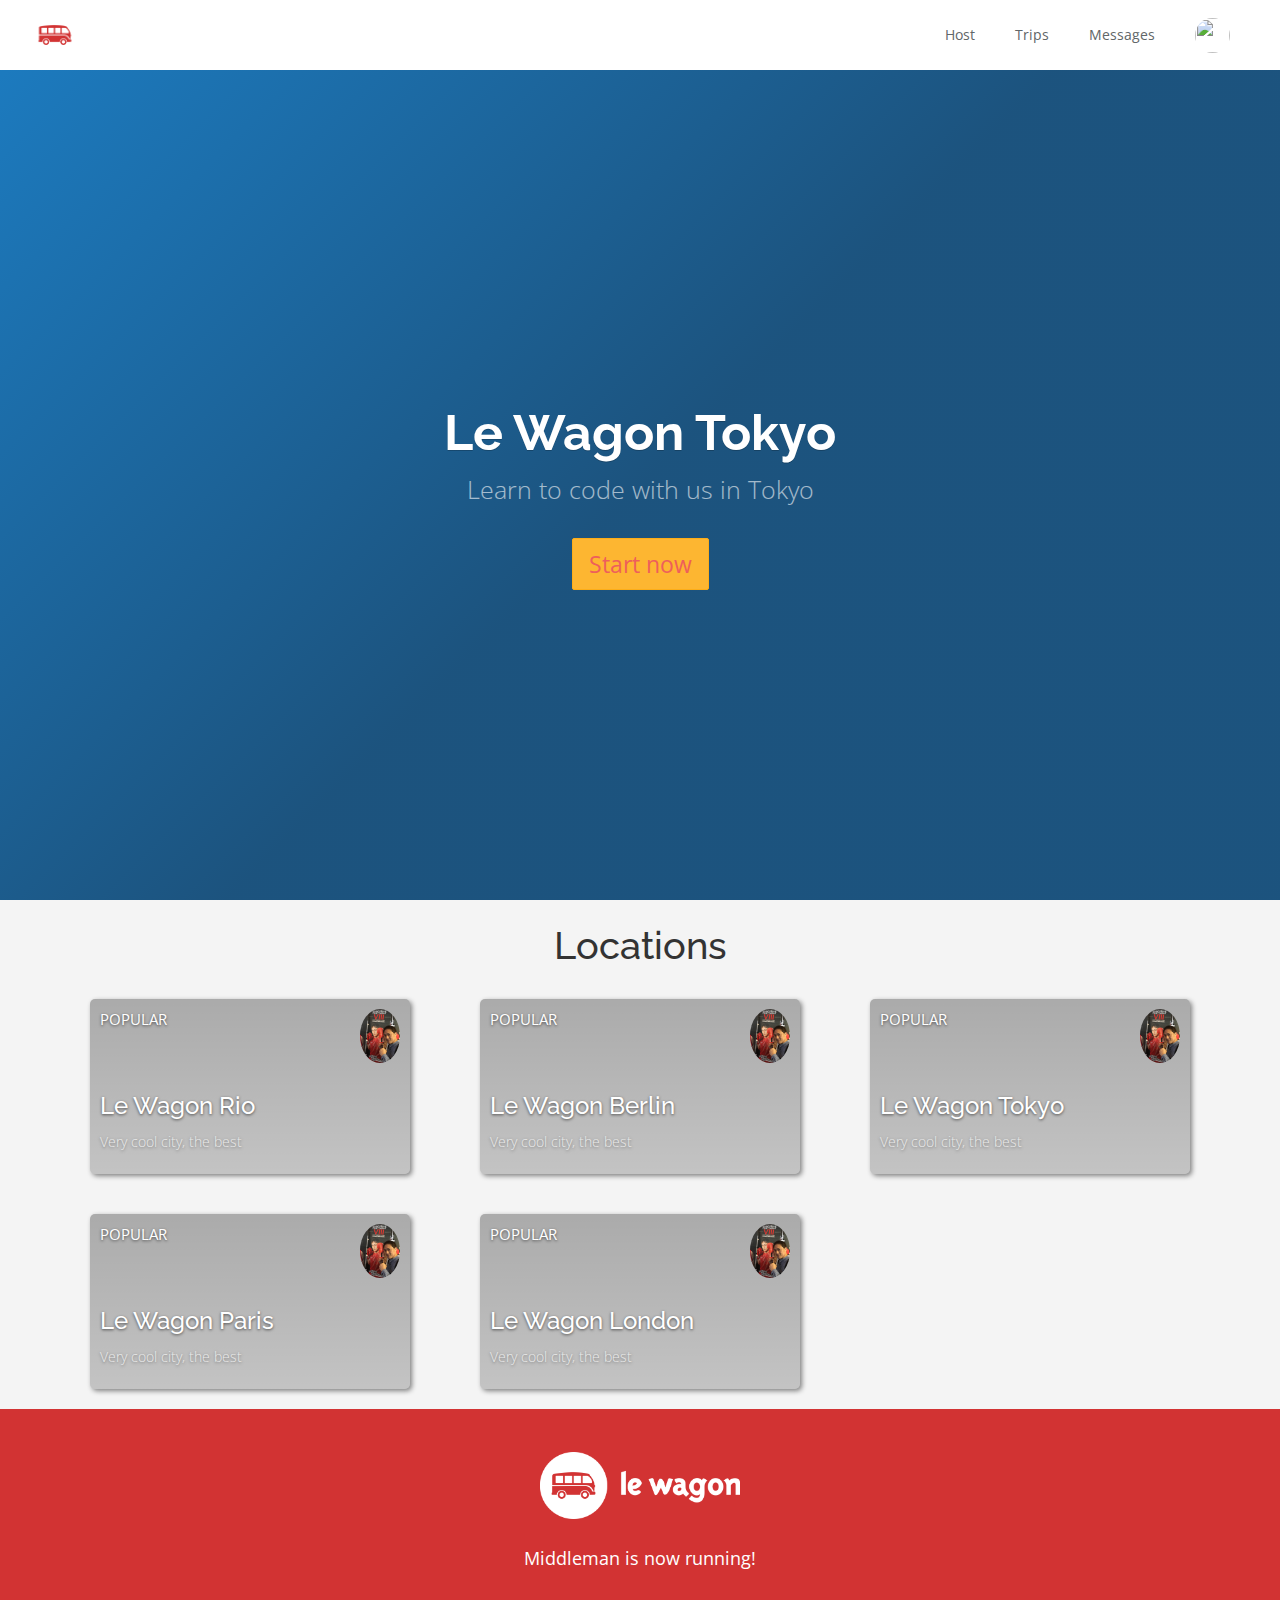
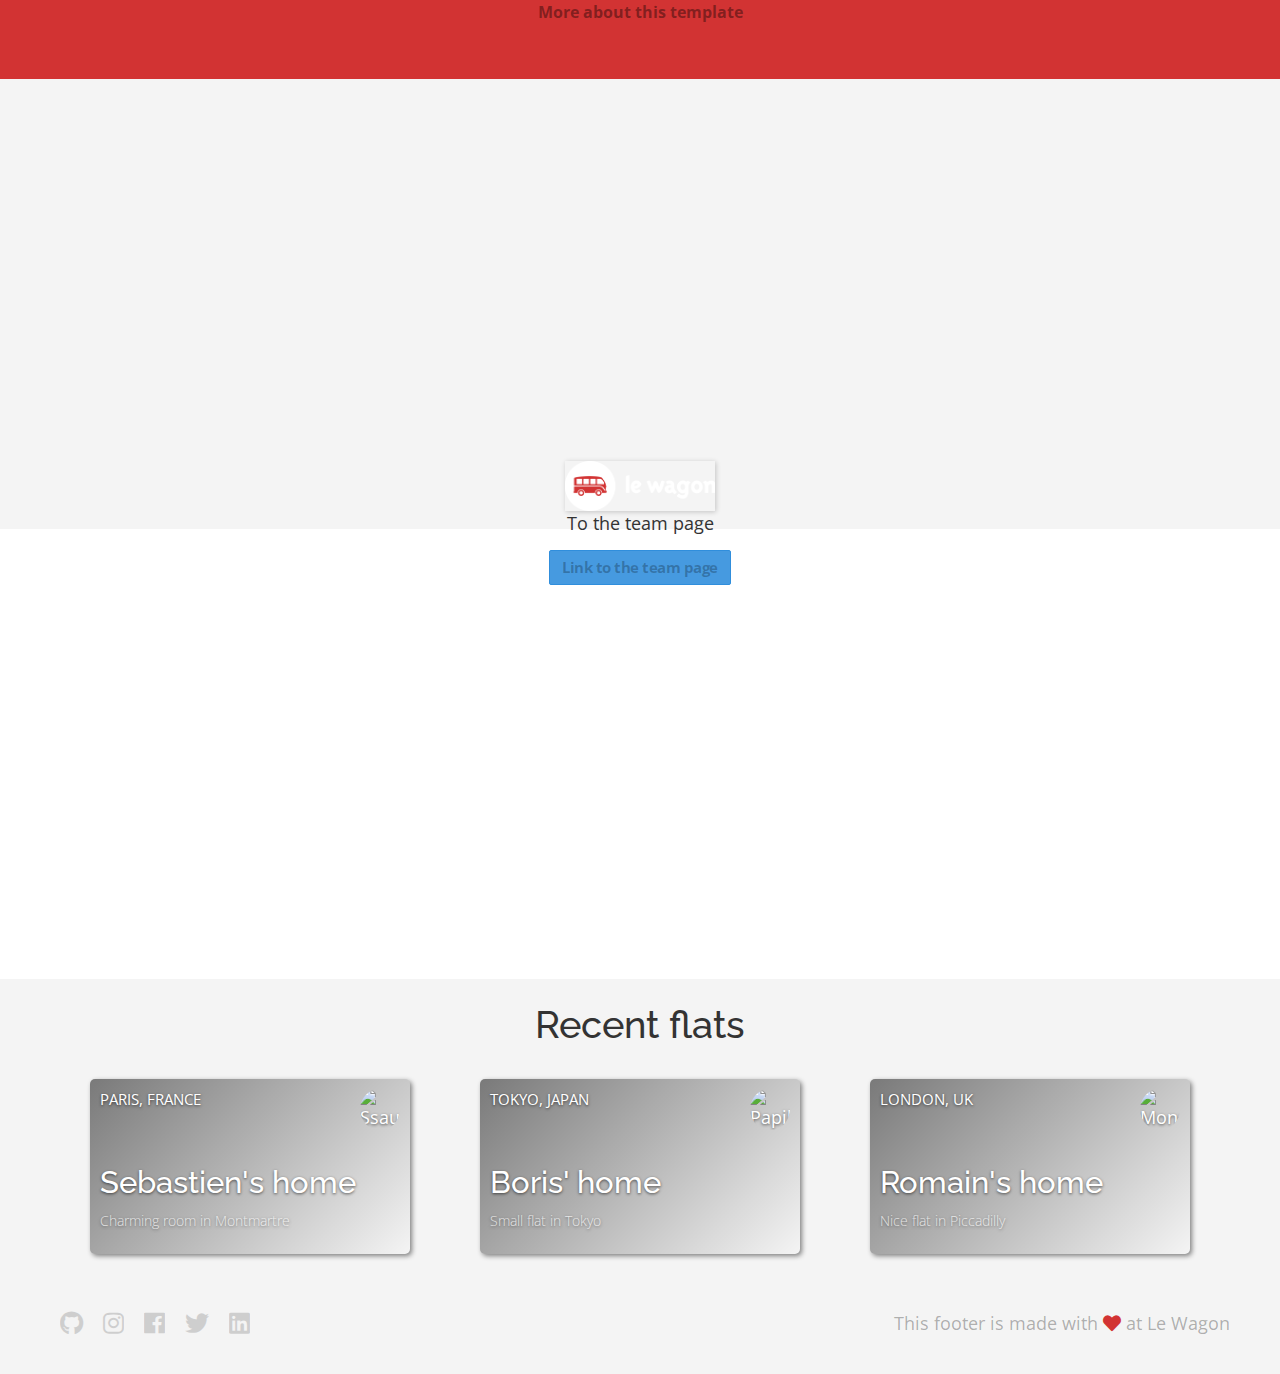
==== commit d469ead6: "Automated commit at 2018-10-29 12:31:52 UTC by middleman-deploy 2.0.0-alpha" ====
--- a/index.html
+++ b/index.html
@@ -9,7 +9,7 @@
     <title>
         Le Wagon - Middleman
     </title>
-    <link href="stylesheets/application-9a47f049.css" rel="stylesheet" />
+    <link href="stylesheets/application-523900d8.css" rel="stylesheet" />
     <script src="javascripts/application-93de88c9.js"></script>
     <link href="images/favicon-f15af148.png" rel="icon" type="image/png" />
 </head>
@@ -138,6 +138,56 @@
         </p>
     </div>
 </div>
+<div class="container" id="home-flats">
+    <h2 class="text-center">Recent flats</h2>
+    <div class="row">
+        <div class="col-xs-12 col-sm-6 col-md-4">
+            <div class="card" style="background-image: linear-gradient(-225deg, rgba(0,0,0,0.5) 0%, rgba(0,0,0,0) 100%), url('https://kitt.lewagon.com/placeholder/cities/paris');">
+                <div class="card-category">
+                    Paris, France
+                </div>
+                <div class="card-description">
+                    <h3>Sebastien's home</h3>
+                    <p>
+                        Charming room in Montmartre
+                    </p>
+                </div>
+                <img src="https://kitt.lewagon.com/placeholder/users/ssaunier" class="card-user" alt="Ssaunier" />
+                <a href="flats/ssaunier.html" class="card-link"></a>
+            </div>
+        </div>
+        <div class="col-xs-12 col-sm-6 col-md-4">
+            <div class="card" style="background-image: linear-gradient(-225deg, rgba(0,0,0,0.5) 0%, rgba(0,0,0,0) 100%), url('https://kitt.lewagon.com/placeholder/cities/tokyo');">
+                <div class="card-category">
+                    Tokyo, Japan
+                </div>
+                <div class="card-description">
+                    <h3>Boris' home</h3>
+                    <p>
+                        Small flat in Tokyo
+                    </p>
+                </div>
+                <img src="https://kitt.lewagon.com/placeholder/users/papillard" class="card-user" alt="Papillard" />
+                <a href="flats/papillard.html" class="card-link"></a>
+            </div>
+        </div>
+        <div class="col-xs-12 col-sm-6 col-md-4">
+            <div class="card" style="background-image: linear-gradient(-225deg, rgba(0,0,0,0.5) 0%, rgba(0,0,0,0) 100%), url('https://kitt.lewagon.com/placeholder/cities/london');">
+                <div class="card-category">
+                    London, UK
+                </div>
+                <div class="card-description">
+                    <h3>Romain's home</h3>
+                    <p>
+                        Nice flat in Piccadilly
+                    </p>
+                </div>
+                <img src="https://kitt.lewagon.com/placeholder/users/monsieurpaillard" class="card-user" alt="Monsieurpaillard" />
+                <a href="flats/monsieurpaillard.html" class="card-link"></a>
+            </div>
+        </div>
+    </div>
+</div>
     <div class="footer">
     <div class="footer-links">
         <a href="#"><i class="fab fa-github"></i></a>
--- a/stylesheets/application-523900d8.css
+++ b/stylesheets/application-523900d8.css
@@ -0,0 +1,8 @@
+@import url("https://fonts.googleapis.com/css?family=Open+Sans:400,300,700|Raleway:400,100,300,700,500");/*!
+ * Bootstrap v3.3.7 (http://getbootstrap.com)
+ * Copyright 2011-2016 Twitter, Inc.
+ * Licensed under MIT (https://github.com/twbs/bootstrap/blob/master/LICENSE)
+ *//*! normalize.css v3.0.3 | MIT License | github.com/necolas/normalize.css */html{font-family:sans-serif;-ms-text-size-adjust:100%;-webkit-text-size-adjust:100%}body{margin:0}article,aside,details,figcaption,figure,footer,header,hgroup,main,menu,nav,section,summary{display:block}audio,canvas,progress,video{display:inline-block;vertical-align:baseline}audio:not([controls]){display:none;height:0}[hidden],template{display:none}a{background-color:transparent}a:active,a:hover{outline:0}abbr[title]{border-bottom:1px dotted}b,strong{font-weight:bold}dfn{font-style:italic}h1{font-size:2em;margin:0.67em 0}mark{background:#ff0;color:#000}small{font-size:80%}sub,sup{font-size:75%;line-height:0;position:relative;vertical-align:baseline}sup{top:-0.5em}sub{bottom:-0.25em}img{border:0}svg:not(:root){overflow:hidden}figure{margin:1em 40px}hr{-webkit-box-sizing:content-box;box-sizing:content-box;height:0}pre{overflow:auto}code,kbd,pre,samp{font-family:monospace, monospace;font-size:1em}button,input,optgroup,select,textarea{color:inherit;font:inherit;margin:0}button{overflow:visible}button,select{text-transform:none}button,html input[type="button"],input[type="reset"],input[type="submit"]{-webkit-appearance:button;cursor:pointer}button[disabled],html input[disabled]{cursor:default}button::-moz-focus-inner,input::-moz-focus-inner{border:0;padding:0}input{line-height:normal}input[type="checkbox"],input[type="radio"]{-webkit-box-sizing:border-box;box-sizing:border-box;padding:0}input[type="number"]::-webkit-inner-spin-button,input[type="number"]::-webkit-outer-spin-button{height:auto}input[type="search"]{-webkit-appearance:textfield;-webkit-box-sizing:content-box;box-sizing:content-box}input[type="search"]::-webkit-search-cancel-button,input[type="search"]::-webkit-search-decoration{-webkit-appearance:none}fieldset{border:1px solid #c0c0c0;margin:0 2px;padding:0.35em 0.625em 0.75em}legend{border:0;padding:0}textarea{overflow:auto}optgroup{font-weight:bold}table{border-collapse:collapse;border-spacing:0}td,th{padding:0}/*! Source: https://github.com/h5bp/html5-boilerplate/blob/master/src/css/main.css */@media print{*,*:before,*:after{background:transparent !important;color:#000 !important;-webkit-box-shadow:none !important;box-shadow:none !important;text-shadow:none !important}a,a:visited{text-decoration:underline}a[href]:after{content:" (" attr(href) ")"}abbr[title]:after{content:" (" attr(title) ")"}a[href^="#"]:after,a[href^="javascript:"]:after{content:""}pre,blockquote{border:1px solid #999;page-break-inside:avoid}thead{display:table-header-group}tr,img{page-break-inside:avoid}img{max-width:100% !important}p,h2,h3{orphans:3;widows:3}h2,h3{page-break-after:avoid}.navbar{display:none}.btn>.caret,.dropup>.btn>.caret{border-top-color:#000 !important}.label{border:1px solid #000}.table{border-collapse:collapse !important}.table td,.table th{background-color:#fff !important}.table-bordered th,.table-bordered td{border:1px solid #ddd !important}}@font-face{font-family:'Glyphicons Halflings';src:url("../assets/bootstrap/glyphicons-halflings-regular-86b6f62b.eot");src:url("../assets/bootstrap/glyphicons-halflings-regular-86b6f62b.eot?#iefix") format("embedded-opentype"),url("../assets/bootstrap/glyphicons-halflings-regular-ca35b697.woff2") format("woff2"),url("../assets/bootstrap/glyphicons-halflings-regular-278e49a8.woff") format("woff"),url("../assets/bootstrap/glyphicons-halflings-regular-44bc1850.ttf") format("truetype"),url("../assets/bootstrap/glyphicons-halflings-regular-de51a849.svg#glyphicons_halflingsregular") format("svg")}.glyphicon{position:relative;top:1px;display:inline-block;font-family:'Glyphicons Halflings';font-style:normal;font-weight:normal;line-height:1;-webkit-font-smoothing:antialiased;-moz-osx-font-smoothing:grayscale}.glyphicon-asterisk:before{content:"\002a"}.glyphicon-plus:before{content:"\002b"}.glyphicon-euro:before,.glyphicon-eur:before{content:"\20ac"}.glyphicon-minus:before{content:"\2212"}.glyphicon-cloud:before{content:"\2601"}.glyphicon-envelope:before{content:"\2709"}.glyphicon-pencil:before{content:"\270f"}.glyphicon-glass:before{content:"\e001"}.glyphicon-music:before{content:"\e002"}.glyphicon-search:before{content:"\e003"}.glyphicon-heart:before{content:"\e005"}.glyphicon-star:before{content:"\e006"}.glyphicon-star-empty:before{content:"\e007"}.glyphicon-user:before{content:"\e008"}.glyphicon-film:before{content:"\e009"}.glyphicon-th-large:before{content:"\e010"}.glyphicon-th:before{content:"\e011"}.glyphicon-th-list:before{content:"\e012"}.glyphicon-ok:before{content:"\e013"}.glyphicon-remove:before{content:"\e014"}.glyphicon-zoom-in:before{content:"\e015"}.glyphicon-zoom-out:before{content:"\e016"}.glyphicon-off:before{content:"\e017"}.glyphicon-signal:before{content:"\e018"}.glyphicon-cog:before{content:"\e019"}.glyphicon-trash:before{content:"\e020"}.glyphicon-home:before{content:"\e021"}.glyphicon-file:before{content:"\e022"}.glyphicon-time:before{content:"\e023"}.glyphicon-road:before{content:"\e024"}.glyphicon-download-alt:before{content:"\e025"}.glyphicon-download:before{content:"\e026"}.glyphicon-upload:before{content:"\e027"}.glyphicon-inbox:before{content:"\e028"}.glyphicon-play-circle:before{content:"\e029"}.glyphicon-repeat:before{content:"\e030"}.glyphicon-refresh:before{content:"\e031"}.glyphicon-list-alt:before{content:"\e032"}.glyphicon-lock:before{content:"\e033"}.glyphicon-flag:before{content:"\e034"}.glyphicon-headphones:before{content:"\e035"}.glyphicon-volume-off:before{content:"\e036"}.glyphicon-volume-down:before{content:"\e037"}.glyphicon-volume-up:before{content:"\e038"}.glyphicon-qrcode:before{content:"\e039"}.glyphicon-barcode:before{content:"\e040"}.glyphicon-tag:before{content:"\e041"}.glyphicon-tags:before{content:"\e042"}.glyphicon-book:before{content:"\e043"}.glyphicon-bookmark:before{content:"\e044"}.glyphicon-print:before{content:"\e045"}.glyphicon-camera:before{content:"\e046"}.glyphicon-font:before{content:"\e047"}.glyphicon-bold:before{content:"\e048"}.glyphicon-italic:before{content:"\e049"}.glyphicon-text-height:before{content:"\e050"}.glyphicon-text-width:before{content:"\e051"}.glyphicon-align-left:before{content:"\e052"}.glyphicon-align-center:before{content:"\e053"}.glyphicon-align-right:before{content:"\e054"}.glyphicon-align-justify:before{content:"\e055"}.glyphicon-list:before{content:"\e056"}.glyphicon-indent-left:before{content:"\e057"}.glyphicon-indent-right:before{content:"\e058"}.glyphicon-facetime-video:before{content:"\e059"}.glyphicon-picture:before{content:"\e060"}.glyphicon-map-marker:before{content:"\e062"}.glyphicon-adjust:before{content:"\e063"}.glyphicon-tint:before{content:"\e064"}.glyphicon-edit:before{content:"\e065"}.glyphicon-share:before{content:"\e066"}.glyphicon-check:before{content:"\e067"}.glyphicon-move:before{content:"\e068"}.glyphicon-step-backward:before{content:"\e069"}.glyphicon-fast-backward:before{content:"\e070"}.glyphicon-backward:before{content:"\e071"}.glyphicon-play:before{content:"\e072"}.glyphicon-pause:before{content:"\e073"}.glyphicon-stop:before{content:"\e074"}.glyphicon-forward:before{content:"\e075"}.glyphicon-fast-forward:before{content:"\e076"}.glyphicon-step-forward:before{content:"\e077"}.glyphicon-eject:before{content:"\e078"}.glyphicon-chevron-left:before{content:"\e079"}.glyphicon-chevron-right:before{content:"\e080"}.glyphicon-plus-sign:before{content:"\e081"}.glyphicon-minus-sign:before{content:"\e082"}.glyphicon-remove-sign:before{content:"\e083"}.glyphicon-ok-sign:before{content:"\e084"}.glyphicon-question-sign:before{content:"\e085"}.glyphicon-info-sign:before{content:"\e086"}.glyphicon-screenshot:before{content:"\e087"}.glyphicon-remove-circle:before{content:"\e088"}.glyphicon-ok-circle:before{content:"\e089"}.glyphicon-ban-circle:before{content:"\e090"}.glyphicon-arrow-left:before{content:"\e091"}.glyphicon-arrow-right:before{content:"\e092"}.glyphicon-arrow-up:before{content:"\e093"}.glyphicon-arrow-down:before{content:"\e094"}.glyphicon-share-alt:before{content:"\e095"}.glyphicon-resize-full:before{content:"\e096"}.glyphicon-resize-small:before{content:"\e097"}.glyphicon-exclamation-sign:before{content:"\e101"}.glyphicon-gift:before{content:"\e102"}.glyphicon-leaf:before{content:"\e103"}.glyphicon-fire:before{content:"\e104"}.glyphicon-eye-open:before{content:"\e105"}.glyphicon-eye-close:before{content:"\e106"}.glyphicon-warning-sign:before{content:"\e107"}.glyphicon-plane:before{content:"\e108"}.glyphicon-calendar:before{content:"\e109"}.glyphicon-random:before{content:"\e110"}.glyphicon-comment:before{content:"\e111"}.glyphicon-magnet:before{content:"\e112"}.glyphicon-chevron-up:before{content:"\e113"}.glyphicon-chevron-down:before{content:"\e114"}.glyphicon-retweet:before{content:"\e115"}.glyphicon-shopping-cart:before{content:"\e116"}.glyphicon-folder-close:before{content:"\e117"}.glyphicon-folder-open:before{content:"\e118"}.glyphicon-resize-vertical:before{content:"\e119"}.glyphicon-resize-horizontal:before{content:"\e120"}.glyphicon-hdd:before{content:"\e121"}.glyphicon-bullhorn:before{content:"\e122"}.glyphicon-bell:before{content:"\e123"}.glyphicon-certificate:before{content:"\e124"}.glyphicon-thumbs-up:before{content:"\e125"}.glyphicon-thumbs-down:before{content:"\e126"}.glyphicon-hand-right:before{content:"\e127"}.glyphicon-hand-left:before{content:"\e128"}.glyphicon-hand-up:before{content:"\e129"}.glyphicon-hand-down:before{content:"\e130"}.glyphicon-circle-arrow-right:before{content:"\e131"}.glyphicon-circle-arrow-left:before{content:"\e132"}.glyphicon-circle-arrow-up:before{content:"\e133"}.glyphicon-circle-arrow-down:before{content:"\e134"}.glyphicon-globe:before{content:"\e135"}.glyphicon-wrench:before{content:"\e136"}.glyphicon-tasks:before{content:"\e137"}.glyphicon-filter:before{content:"\e138"}.glyphicon-briefcase:before{content:"\e139"}.glyphicon-fullscreen:before{content:"\e140"}.glyphicon-dashboard:before{content:"\e141"}.glyphicon-paperclip:before{content:"\e142"}.glyphicon-heart-empty:before{content:"\e143"}.glyphicon-link:before{content:"\e144"}.glyphicon-phone:before{content:"\e145"}.glyphicon-pushpin:before{content:"\e146"}.glyphicon-usd:before{content:"\e148"}.glyphicon-gbp:before{content:"\e149"}.glyphicon-sort:before{content:"\e150"}.glyphicon-sort-by-alphabet:before{content:"\e151"}.glyphicon-sort-by-alphabet-alt:before{content:"\e152"}.glyphicon-sort-by-order:before{content:"\e153"}.glyphicon-sort-by-order-alt:before{content:"\e154"}.glyphicon-sort-by-attributes:before{content:"\e155"}.glyphicon-sort-by-attributes-alt:before{content:"\e156"}.glyphicon-unchecked:before{content:"\e157"}.glyphicon-expand:before{content:"\e158"}.glyphicon-collapse-down:before{content:"\e159"}.glyphicon-collapse-up:before{content:"\e160"}.glyphicon-log-in:before{content:"\e161"}.glyphicon-flash:before{content:"\e162"}.glyphicon-log-out:before{content:"\e163"}.glyphicon-new-window:before{content:"\e164"}.glyphicon-record:before{content:"\e165"}.glyphicon-save:before{content:"\e166"}.glyphicon-open:before{content:"\e167"}.glyphicon-saved:before{content:"\e168"}.glyphicon-import:before{content:"\e169"}.glyphicon-export:before{content:"\e170"}.glyphicon-send:before{content:"\e171"}.glyphicon-floppy-disk:before{content:"\e172"}.glyphicon-floppy-saved:before{content:"\e173"}.glyphicon-floppy-remove:before{content:"\e174"}.glyphicon-floppy-save:before{content:"\e175"}.glyphicon-floppy-open:before{content:"\e176"}.glyphicon-credit-card:before{content:"\e177"}.glyphicon-transfer:before{content:"\e178"}.glyphicon-cutlery:before{content:"\e179"}.glyphicon-header:before{content:"\e180"}.glyphicon-compressed:before{content:"\e181"}.glyphicon-earphone:before{content:"\e182"}.glyphicon-phone-alt:before{content:"\e183"}.glyphicon-tower:before{content:"\e184"}.glyphicon-stats:before{content:"\e185"}.glyphicon-sd-video:before{content:"\e186"}.glyphicon-hd-video:before{content:"\e187"}.glyphicon-subtitles:before{content:"\e188"}.glyphicon-sound-stereo:before{content:"\e189"}.glyphicon-sound-dolby:before{content:"\e190"}.glyphicon-sound-5-1:before{content:"\e191"}.glyphicon-sound-6-1:before{content:"\e192"}.glyphicon-sound-7-1:before{content:"\e193"}.glyphicon-copyright-mark:before{content:"\e194"}.glyphicon-registration-mark:before{content:"\e195"}.glyphicon-cloud-download:before{content:"\e197"}.glyphicon-cloud-upload:before{content:"\e198"}.glyphicon-tree-conifer:before{content:"\e199"}.glyphicon-tree-deciduous:before{content:"\e200"}.glyphicon-cd:before{content:"\e201"}.glyphicon-save-file:before{content:"\e202"}.glyphicon-open-file:before{content:"\e203"}.glyphicon-level-up:before{content:"\e204"}.glyphicon-copy:before{content:"\e205"}.glyphicon-paste:before{content:"\e206"}.glyphicon-alert:before{content:"\e209"}.glyphicon-equalizer:before{content:"\e210"}.glyphicon-king:before{content:"\e211"}.glyphicon-queen:before{content:"\e212"}.glyphicon-pawn:before{content:"\e213"}.glyphicon-bishop:before{content:"\e214"}.glyphicon-knight:before{content:"\e215"}.glyphicon-baby-formula:before{content:"\e216"}.glyphicon-tent:before{content:"\26fa"}.glyphicon-blackboard:before{content:"\e218"}.glyphicon-bed:before{content:"\e219"}.glyphicon-apple:before{content:"\f8ff"}.glyphicon-erase:before{content:"\e221"}.glyphicon-hourglass:before{content:"\231b"}.glyphicon-lamp:before{content:"\e223"}.glyphicon-duplicate:before{content:"\e224"}.glyphicon-piggy-bank:before{content:"\e225"}.glyphicon-scissors:before{content:"\e226"}.glyphicon-bitcoin:before{content:"\e227"}.glyphicon-btc:before{content:"\e227"}.glyphicon-xbt:before{content:"\e227"}.glyphicon-yen:before{content:"\00a5"}.glyphicon-jpy:before{content:"\00a5"}.glyphicon-ruble:before{content:"\20bd"}.glyphicon-rub:before{content:"\20bd"}.glyphicon-scale:before{content:"\e230"}.glyphicon-ice-lolly:before{content:"\e231"}.glyphicon-ice-lolly-tasted:before{content:"\e232"}.glyphicon-education:before{content:"\e233"}.glyphicon-option-horizontal:before{content:"\e234"}.glyphicon-option-vertical:before{content:"\e235"}.glyphicon-menu-hamburger:before{content:"\e236"}.glyphicon-modal-window:before{content:"\e237"}.glyphicon-oil:before{content:"\e238"}.glyphicon-grain:before{content:"\e239"}.glyphicon-sunglasses:before{content:"\e240"}.glyphicon-text-size:before{content:"\e241"}.glyphicon-text-color:before{content:"\e242"}.glyphicon-text-background:before{content:"\e243"}.glyphicon-object-align-top:before{content:"\e244"}.glyphicon-object-align-bottom:before{content:"\e245"}.glyphicon-object-align-horizontal:before{content:"\e246"}.glyphicon-object-align-left:before{content:"\e247"}.glyphicon-object-align-vertical:before{content:"\e248"}.glyphicon-object-align-right:before{content:"\e249"}.glyphicon-triangle-right:before{content:"\e250"}.glyphicon-triangle-left:before{content:"\e251"}.glyphicon-triangle-bottom:before{content:"\e252"}.glyphicon-triangle-top:before{content:"\e253"}.glyphicon-console:before{content:"\e254"}.glyphicon-superscript:before{content:"\e255"}.glyphicon-subscript:before{content:"\e256"}.glyphicon-menu-left:before{content:"\e257"}.glyphicon-menu-right:before{content:"\e258"}.glyphicon-menu-down:before{content:"\e259"}.glyphicon-menu-up:before{content:"\e260"}*{-webkit-box-sizing:border-box;box-sizing:border-box}*:before,*:after{-webkit-box-sizing:border-box;box-sizing:border-box}html{font-size:10px;-webkit-tap-highlight-color:transparent}body{font-family:"Open Sans", "Helvetica", "sans-serif";font-size:18px;line-height:1.42857143;color:#333333;background-color:#F4F4F4}input,button,select,textarea{font-family:inherit;font-size:inherit;line-height:inherit}a{color:#469AE0;text-decoration:none}a:hover,a:focus{color:#1f74ba;text-decoration:underline}a:focus{outline:5px auto -webkit-focus-ring-color;outline-offset:-2px}figure{margin:0}img{vertical-align:middle}.img-responsive{display:block;max-width:100%;height:auto}.img-rounded{border-radius:2px}.img-thumbnail{padding:4px;line-height:1.42857143;background-color:#F4F4F4;border:1px solid #ddd;border-radius:2px;-webkit-transition:all 0.2s ease-in-out;transition:all 0.2s ease-in-out;display:inline-block;max-width:100%;height:auto}.img-circle{border-radius:50%}hr{margin-top:25px;margin-bottom:25px;border:0;border-top:1px solid #eeeeee}.sr-only{position:absolute;width:1px;height:1px;margin:-1px;padding:0;overflow:hidden;clip:rect(0, 0, 0, 0);border:0}.sr-only-focusable:active,.sr-only-focusable:focus{position:static;width:auto;height:auto;margin:0;overflow:visible;clip:auto}[role="button"]{cursor:pointer}h1,h2,h3,h4,h5,h6,.h1,.h2,.h3,.h4,.h5,.h6{font-family:"Raleway", "Helvetica", "sans-serif";font-weight:500;line-height:1.1;color:inherit}h1 small,h1 .small,h2 small,h2 .small,h3 small,h3 .small,h4 small,h4 .small,h5 small,h5 .small,h6 small,h6 .small,.h1 small,.h1 .small,.h2 small,.h2 .small,.h3 small,.h3 .small,.h4 small,.h4 .small,.h5 small,.h5 .small,.h6 small,.h6 .small{font-weight:normal;line-height:1;color:#777777}h1,.h1,h2,.h2,h3,.h3{margin-top:25px;margin-bottom:12.5px}h1 small,h1 .small,.h1 small,.h1 .small,h2 small,h2 .small,.h2 small,.h2 .small,h3 small,h3 .small,.h3 small,.h3 .small{font-size:65%}h4,.h4,h5,.h5,h6,.h6{margin-top:12.5px;margin-bottom:12.5px}h4 small,h4 .small,.h4 small,.h4 .small,h5 small,h5 .small,.h5 small,.h5 .small,h6 small,h6 .small,.h6 small,.h6 .small{font-size:75%}h1,.h1{font-size:46px}h2,.h2{font-size:38px}h3,.h3{font-size:31px}h4,.h4{font-size:23px}h5,.h5{font-size:18px}h6,.h6{font-size:16px}p{margin:0 0 12.5px}.lead{margin-bottom:25px;font-size:20px;font-weight:300;line-height:1.4}@media (min-width: 768px){.lead{font-size:27px}}small,.small{font-size:88%}mark,.mark{background-color:#fcf8e3;padding:.2em}.text-left{text-align:left}.text-right{text-align:right}.text-center{text-align:center}.text-justify{text-align:justify}.text-nowrap{white-space:nowrap}.text-lowercase{text-transform:lowercase}.text-uppercase,.initialism{text-transform:uppercase}.text-capitalize{text-transform:capitalize}.text-muted{color:#777777}.text-primary{color:#469AE0}a.text-primary:hover,a.text-primary:focus{color:#2381d0}.text-success{color:#3c763d}a.text-success:hover,a.text-success:focus{color:#2b542c}.text-info{color:#31708f}a.text-info:hover,a.text-info:focus{color:#245269}.text-warning{color:#8a6d3b}a.text-warning:hover,a.text-warning:focus{color:#66512c}.text-danger{color:#a94442}a.text-danger:hover,a.text-danger:focus{color:#843534}.bg-primary{color:#fff}.bg-primary{background-color:#469AE0}a.bg-primary:hover,a.bg-primary:focus{background-color:#2381d0}.bg-success{background-color:#dff0d8}a.bg-success:hover,a.bg-success:focus{background-color:#c1e2b3}.bg-info{background-color:#d9edf7}a.bg-info:hover,a.bg-info:focus{background-color:#afd9ee}.bg-warning{background-color:#fcf8e3}a.bg-warning:hover,a.bg-warning:focus{background-color:#f7ecb5}.bg-danger{background-color:#f2dede}a.bg-danger:hover,a.bg-danger:focus{background-color:#e4b9b9}.page-header{padding-bottom:11.5px;margin:50px 0 25px;border-bottom:1px solid #eeeeee}ul,ol{margin-top:0;margin-bottom:12.5px}ul ul,ul ol,ol ul,ol ol{margin-bottom:0}.list-unstyled{padding-left:0;list-style:none}.list-inline{padding-left:0;list-style:none;margin-left:-5px}.list-inline>li{display:inline-block;padding-left:5px;padding-right:5px}dl{margin-top:0;margin-bottom:25px}dt,dd{line-height:1.42857143}dt{font-weight:bold}dd{margin-left:0}.dl-horizontal dd:before,.dl-horizontal dd:after{content:" ";display:table}.dl-horizontal dd:after{clear:both}@media (min-width: 768px){.dl-horizontal dt{float:left;width:160px;clear:left;text-align:right;overflow:hidden;text-overflow:ellipsis;white-space:nowrap}.dl-horizontal dd{margin-left:180px}}abbr[title],abbr[data-original-title]{cursor:help;border-bottom:1px dotted #777777}.initialism{font-size:90%}blockquote{padding:12.5px 25px;margin:0 0 25px;font-size:22.5px;border-left:5px solid #eeeeee}blockquote p:last-child,blockquote ul:last-child,blockquote ol:last-child{margin-bottom:0}blockquote footer,blockquote small,blockquote .small{display:block;font-size:80%;line-height:1.42857143;color:#777777}blockquote footer:before,blockquote small:before,blockquote .small:before{content:'\2014 \00A0'}.blockquote-reverse,blockquote.pull-right{padding-right:15px;padding-left:0;border-right:5px solid #eeeeee;border-left:0;text-align:right}.blockquote-reverse footer:before,.blockquote-reverse small:before,.blockquote-reverse .small:before,blockquote.pull-right footer:before,blockquote.pull-right small:before,blockquote.pull-right .small:before{content:''}.blockquote-reverse footer:after,.blockquote-reverse small:after,.blockquote-reverse .small:after,blockquote.pull-right footer:after,blockquote.pull-right small:after,blockquote.pull-right .small:after{content:'\00A0 \2014'}address{margin-bottom:25px;font-style:normal;line-height:1.42857143}code,kbd,pre,samp{font-family:Menlo, Monaco, Consolas, "Courier New", monospace}code{padding:2px 4px;font-size:90%;color:#c7254e;background-color:#f9f2f4;border-radius:2px}kbd{padding:2px 4px;font-size:90%;color:#fff;background-color:#333;border-radius:2px;-webkit-box-shadow:inset 0 -1px 0 rgba(0,0,0,0.25);box-shadow:inset 0 -1px 0 rgba(0,0,0,0.25)}kbd kbd{padding:0;font-size:100%;font-weight:bold;-webkit-box-shadow:none;box-shadow:none}pre{display:block;padding:12px;margin:0 0 12.5px;font-size:17px;line-height:1.42857143;word-break:break-all;word-wrap:break-word;color:#333333;background-color:#f5f5f5;border:1px solid #ccc;border-radius:2px}pre code{padding:0;font-size:inherit;color:inherit;white-space:pre-wrap;background-color:transparent;border-radius:0}.pre-scrollable{max-height:340px;overflow-y:scroll}.container{margin-right:auto;margin-left:auto;padding-left:15px;padding-right:15px}.container:before,.container:after{content:" ";display:table}.container:after{clear:both}@media (min-width: 768px){.container{width:750px}}@media (min-width: 992px){.container{width:970px}}@media (min-width: 1200px){.container{width:1170px}}.container-fluid{margin-right:auto;margin-left:auto;padding-left:15px;padding-right:15px}.container-fluid:before,.container-fluid:after{content:" ";display:table}.container-fluid:after{clear:both}.row{margin-left:-15px;margin-right:-15px}.row:before,.row:after{content:" ";display:table}.row:after{clear:both}.col-xs-1,.col-sm-1,.col-md-1,.col-lg-1,.col-xs-2,.col-sm-2,.col-md-2,.col-lg-2,.col-xs-3,.col-sm-3,.col-md-3,.col-lg-3,.col-xs-4,.col-sm-4,.col-md-4,.col-lg-4,.col-xs-5,.col-sm-5,.col-md-5,.col-lg-5,.col-xs-6,.col-sm-6,.col-md-6,.col-lg-6,.col-xs-7,.col-sm-7,.col-md-7,.col-lg-7,.col-xs-8,.col-sm-8,.col-md-8,.col-lg-8,.col-xs-9,.col-sm-9,.col-md-9,.col-lg-9,.col-xs-10,.col-sm-10,.col-md-10,.col-lg-10,.col-xs-11,.col-sm-11,.col-md-11,.col-lg-11,.col-xs-12,.col-sm-12,.col-md-12,.col-lg-12{position:relative;min-height:1px;padding-left:15px;padding-right:15px}.col-xs-1,.col-xs-2,.col-xs-3,.col-xs-4,.col-xs-5,.col-xs-6,.col-xs-7,.col-xs-8,.col-xs-9,.col-xs-10,.col-xs-11,.col-xs-12{float:left}.col-xs-1{width:8.33333333%}.col-xs-2{width:16.66666667%}.col-xs-3{width:25%}.col-xs-4{width:33.33333333%}.col-xs-5{width:41.66666667%}.col-xs-6{width:50%}.col-xs-7{width:58.33333333%}.col-xs-8{width:66.66666667%}.col-xs-9{width:75%}.col-xs-10{width:83.33333333%}.col-xs-11{width:91.66666667%}.col-xs-12{width:100%}.col-xs-pull-0{right:auto}.col-xs-pull-1{right:8.33333333%}.col-xs-pull-2{right:16.66666667%}.col-xs-pull-3{right:25%}.col-xs-pull-4{right:33.33333333%}.col-xs-pull-5{right:41.66666667%}.col-xs-pull-6{right:50%}.col-xs-pull-7{right:58.33333333%}.col-xs-pull-8{right:66.66666667%}.col-xs-pull-9{right:75%}.col-xs-pull-10{right:83.33333333%}.col-xs-pull-11{right:91.66666667%}.col-xs-pull-12{right:100%}.col-xs-push-0{left:auto}.col-xs-push-1{left:8.33333333%}.col-xs-push-2{left:16.66666667%}.col-xs-push-3{left:25%}.col-xs-push-4{left:33.33333333%}.col-xs-push-5{left:41.66666667%}.col-xs-push-6{left:50%}.col-xs-push-7{left:58.33333333%}.col-xs-push-8{left:66.66666667%}.col-xs-push-9{left:75%}.col-xs-push-10{left:83.33333333%}.col-xs-push-11{left:91.66666667%}.col-xs-push-12{left:100%}.col-xs-offset-0{margin-left:0%}.col-xs-offset-1{margin-left:8.33333333%}.col-xs-offset-2{margin-left:16.66666667%}.col-xs-offset-3{margin-left:25%}.col-xs-offset-4{margin-left:33.33333333%}.col-xs-offset-5{margin-left:41.66666667%}.col-xs-offset-6{margin-left:50%}.col-xs-offset-7{margin-left:58.33333333%}.col-xs-offset-8{margin-left:66.66666667%}.col-xs-offset-9{margin-left:75%}.col-xs-offset-10{margin-left:83.33333333%}.col-xs-offset-11{margin-left:91.66666667%}.col-xs-offset-12{margin-left:100%}@media (min-width: 768px){.col-sm-1,.col-sm-2,.col-sm-3,.col-sm-4,.col-sm-5,.col-sm-6,.col-sm-7,.col-sm-8,.col-sm-9,.col-sm-10,.col-sm-11,.col-sm-12{float:left}.col-sm-1{width:8.33333333%}.col-sm-2{width:16.66666667%}.col-sm-3{width:25%}.col-sm-4{width:33.33333333%}.col-sm-5{width:41.66666667%}.col-sm-6{width:50%}.col-sm-7{width:58.33333333%}.col-sm-8{width:66.66666667%}.col-sm-9{width:75%}.col-sm-10{width:83.33333333%}.col-sm-11{width:91.66666667%}.col-sm-12{width:100%}.col-sm-pull-0{right:auto}.col-sm-pull-1{right:8.33333333%}.col-sm-pull-2{right:16.66666667%}.col-sm-pull-3{right:25%}.col-sm-pull-4{right:33.33333333%}.col-sm-pull-5{right:41.66666667%}.col-sm-pull-6{right:50%}.col-sm-pull-7{right:58.33333333%}.col-sm-pull-8{right:66.66666667%}.col-sm-pull-9{right:75%}.col-sm-pull-10{right:83.33333333%}.col-sm-pull-11{right:91.66666667%}.col-sm-pull-12{right:100%}.col-sm-push-0{left:auto}.col-sm-push-1{left:8.33333333%}.col-sm-push-2{left:16.66666667%}.col-sm-push-3{left:25%}.col-sm-push-4{left:33.33333333%}.col-sm-push-5{left:41.66666667%}.col-sm-push-6{left:50%}.col-sm-push-7{left:58.33333333%}.col-sm-push-8{left:66.66666667%}.col-sm-push-9{left:75%}.col-sm-push-10{left:83.33333333%}.col-sm-push-11{left:91.66666667%}.col-sm-push-12{left:100%}.col-sm-offset-0{margin-left:0%}.col-sm-offset-1{margin-left:8.33333333%}.col-sm-offset-2{margin-left:16.66666667%}.col-sm-offset-3{margin-left:25%}.col-sm-offset-4{margin-left:33.33333333%}.col-sm-offset-5{margin-left:41.66666667%}.col-sm-offset-6{margin-left:50%}.col-sm-offset-7{margin-left:58.33333333%}.col-sm-offset-8{margin-left:66.66666667%}.col-sm-offset-9{margin-left:75%}.col-sm-offset-10{margin-left:83.33333333%}.col-sm-offset-11{margin-left:91.66666667%}.col-sm-offset-12{margin-left:100%}}@media (min-width: 992px){.col-md-1,.col-md-2,.col-md-3,.col-md-4,.col-md-5,.col-md-6,.col-md-7,.col-md-8,.col-md-9,.col-md-10,.col-md-11,.col-md-12{float:left}.col-md-1{width:8.33333333%}.col-md-2{width:16.66666667%}.col-md-3{width:25%}.col-md-4{width:33.33333333%}.col-md-5{width:41.66666667%}.col-md-6{width:50%}.col-md-7{width:58.33333333%}.col-md-8{width:66.66666667%}.col-md-9{width:75%}.col-md-10{width:83.33333333%}.col-md-11{width:91.66666667%}.col-md-12{width:100%}.col-md-pull-0{right:auto}.col-md-pull-1{right:8.33333333%}.col-md-pull-2{right:16.66666667%}.col-md-pull-3{right:25%}.col-md-pull-4{right:33.33333333%}.col-md-pull-5{right:41.66666667%}.col-md-pull-6{right:50%}.col-md-pull-7{right:58.33333333%}.col-md-pull-8{right:66.66666667%}.col-md-pull-9{right:75%}.col-md-pull-10{right:83.33333333%}.col-md-pull-11{right:91.66666667%}.col-md-pull-12{right:100%}.col-md-push-0{left:auto}.col-md-push-1{left:8.33333333%}.col-md-push-2{left:16.66666667%}.col-md-push-3{left:25%}.col-md-push-4{left:33.33333333%}.col-md-push-5{left:41.66666667%}.col-md-push-6{left:50%}.col-md-push-7{left:58.33333333%}.col-md-push-8{left:66.66666667%}.col-md-push-9{left:75%}.col-md-push-10{left:83.33333333%}.col-md-push-11{left:91.66666667%}.col-md-push-12{left:100%}.col-md-offset-0{margin-left:0%}.col-md-offset-1{margin-left:8.33333333%}.col-md-offset-2{margin-left:16.66666667%}.col-md-offset-3{margin-left:25%}.col-md-offset-4{margin-left:33.33333333%}.col-md-offset-5{margin-left:41.66666667%}.col-md-offset-6{margin-left:50%}.col-md-offset-7{margin-left:58.33333333%}.col-md-offset-8{margin-left:66.66666667%}.col-md-offset-9{margin-left:75%}.col-md-offset-10{margin-left:83.33333333%}.col-md-offset-11{margin-left:91.66666667%}.col-md-offset-12{margin-left:100%}}@media (min-width: 1200px){.col-lg-1,.col-lg-2,.col-lg-3,.col-lg-4,.col-lg-5,.col-lg-6,.col-lg-7,.col-lg-8,.col-lg-9,.col-lg-10,.col-lg-11,.col-lg-12{float:left}.col-lg-1{width:8.33333333%}.col-lg-2{width:16.66666667%}.col-lg-3{width:25%}.col-lg-4{width:33.33333333%}.col-lg-5{width:41.66666667%}.col-lg-6{width:50%}.col-lg-7{width:58.33333333%}.col-lg-8{width:66.66666667%}.col-lg-9{width:75%}.col-lg-10{width:83.33333333%}.col-lg-11{width:91.66666667%}.col-lg-12{width:100%}.col-lg-pull-0{right:auto}.col-lg-pull-1{right:8.33333333%}.col-lg-pull-2{right:16.66666667%}.col-lg-pull-3{right:25%}.col-lg-pull-4{right:33.33333333%}.col-lg-pull-5{right:41.66666667%}.col-lg-pull-6{right:50%}.col-lg-pull-7{right:58.33333333%}.col-lg-pull-8{right:66.66666667%}.col-lg-pull-9{right:75%}.col-lg-pull-10{right:83.33333333%}.col-lg-pull-11{right:91.66666667%}.col-lg-pull-12{right:100%}.col-lg-push-0{left:auto}.col-lg-push-1{left:8.33333333%}.col-lg-push-2{left:16.66666667%}.col-lg-push-3{left:25%}.col-lg-push-4{left:33.33333333%}.col-lg-push-5{left:41.66666667%}.col-lg-push-6{left:50%}.col-lg-push-7{left:58.33333333%}.col-lg-push-8{left:66.66666667%}.col-lg-push-9{left:75%}.col-lg-push-10{left:83.33333333%}.col-lg-push-11{left:91.66666667%}.col-lg-push-12{left:100%}.col-lg-offset-0{margin-left:0%}.col-lg-offset-1{margin-left:8.33333333%}.col-lg-offset-2{margin-left:16.66666667%}.col-lg-offset-3{margin-left:25%}.col-lg-offset-4{margin-left:33.33333333%}.col-lg-offset-5{margin-left:41.66666667%}.col-lg-offset-6{margin-left:50%}.col-lg-offset-7{margin-left:58.33333333%}.col-lg-offset-8{margin-left:66.66666667%}.col-lg-offset-9{margin-left:75%}.col-lg-offset-10{margin-left:83.33333333%}.col-lg-offset-11{margin-left:91.66666667%}.col-lg-offset-12{margin-left:100%}}table{background-color:transparent}caption{padding-top:8px;padding-bottom:8px;color:#777777;text-align:left}th{text-align:left}.table{width:100%;max-width:100%;margin-bottom:25px}.table>thead>tr>th,.table>thead>tr>td,.table>tbody>tr>th,.table>tbody>tr>td,.table>tfoot>tr>th,.table>tfoot>tr>td{padding:8px;line-height:1.42857143;vertical-align:top;border-top:1px solid #ddd}.table>thead>tr>th{vertical-align:bottom;border-bottom:2px solid #ddd}.table>caption+thead>tr:first-child>th,.table>caption+thead>tr:first-child>td,.table>colgroup+thead>tr:first-child>th,.table>colgroup+thead>tr:first-child>td,.table>thead:first-child>tr:first-child>th,.table>thead:first-child>tr:first-child>td{border-top:0}.table>tbody+tbody{border-top:2px solid #ddd}.table .table{background-color:#F4F4F4}.table-condensed>thead>tr>th,.table-condensed>thead>tr>td,.table-condensed>tbody>tr>th,.table-condensed>tbody>tr>td,.table-condensed>tfoot>tr>th,.table-condensed>tfoot>tr>td{padding:5px}.table-bordered{border:1px solid #ddd}.table-bordered>thead>tr>th,.table-bordered>thead>tr>td,.table-bordered>tbody>tr>th,.table-bordered>tbody>tr>td,.table-bordered>tfoot>tr>th,.table-bordered>tfoot>tr>td{border:1px solid #ddd}.table-bordered>thead>tr>th,.table-bordered>thead>tr>td{border-bottom-width:2px}.table-striped>tbody>tr:nth-of-type(odd){background-color:#f9f9f9}.table-hover>tbody>tr:hover{background-color:#f5f5f5}table col[class*="col-"]{position:static;float:none;display:table-column}table td[class*="col-"],table th[class*="col-"]{position:static;float:none;display:table-cell}.table>thead>tr>td.active,.table>thead>tr>th.active,.table>thead>tr.active>td,.table>thead>tr.active>th,.table>tbody>tr>td.active,.table>tbody>tr>th.active,.table>tbody>tr.active>td,.table>tbody>tr.active>th,.table>tfoot>tr>td.active,.table>tfoot>tr>th.active,.table>tfoot>tr.active>td,.table>tfoot>tr.active>th{background-color:#f5f5f5}.table-hover>tbody>tr>td.active:hover,.table-hover>tbody>tr>th.active:hover,.table-hover>tbody>tr.active:hover>td,.table-hover>tbody>tr:hover>.active,.table-hover>tbody>tr.active:hover>th{background-color:#e8e8e8}.table>thead>tr>td.success,.table>thead>tr>th.success,.table>thead>tr.success>td,.table>thead>tr.success>th,.table>tbody>tr>td.success,.table>tbody>tr>th.success,.table>tbody>tr.success>td,.table>tbody>tr.success>th,.table>tfoot>tr>td.success,.table>tfoot>tr>th.success,.table>tfoot>tr.success>td,.table>tfoot>tr.success>th{background-color:#dff0d8}.table-hover>tbody>tr>td.success:hover,.table-hover>tbody>tr>th.success:hover,.table-hover>tbody>tr.success:hover>td,.table-hover>tbody>tr:hover>.success,.table-hover>tbody>tr.success:hover>th{background-color:#d0e9c6}.table>thead>tr>td.info,.table>thead>tr>th.info,.table>thead>tr.info>td,.table>thead>tr.info>th,.table>tbody>tr>td.info,.table>tbody>tr>th.info,.table>tbody>tr.info>td,.table>tbody>tr.info>th,.table>tfoot>tr>td.info,.table>tfoot>tr>th.info,.table>tfoot>tr.info>td,.table>tfoot>tr.info>th{background-color:#d9edf7}.table-hover>tbody>tr>td.info:hover,.table-hover>tbody>tr>th.info:hover,.table-hover>tbody>tr.info:hover>td,.table-hover>tbody>tr:hover>.info,.table-hover>tbody>tr.info:hover>th{background-color:#c4e3f3}.table>thead>tr>td.warning,.table>thead>tr>th.warning,.table>thead>tr.warning>td,.table>thead>tr.warning>th,.table>tbody>tr>td.warning,.table>tbody>tr>th.warning,.table>tbody>tr.warning>td,.table>tbody>tr.warning>th,.table>tfoot>tr>td.warning,.table>tfoot>tr>th.warning,.table>tfoot>tr.warning>td,.table>tfoot>tr.warning>th{background-color:#fcf8e3}.table-hover>tbody>tr>td.warning:hover,.table-hover>tbody>tr>th.warning:hover,.table-hover>tbody>tr.warning:hover>td,.table-hover>tbody>tr:hover>.warning,.table-hover>tbody>tr.warning:hover>th{background-color:#faf2cc}.table>thead>tr>td.danger,.table>thead>tr>th.danger,.table>thead>tr.danger>td,.table>thead>tr.danger>th,.table>tbody>tr>td.danger,.table>tbody>tr>th.danger,.table>tbody>tr.danger>td,.table>tbody>tr.danger>th,.table>tfoot>tr>td.danger,.table>tfoot>tr>th.danger,.table>tfoot>tr.danger>td,.table>tfoot>tr.danger>th{background-color:#f2dede}.table-hover>tbody>tr>td.danger:hover,.table-hover>tbody>tr>th.danger:hover,.table-hover>tbody>tr.danger:hover>td,.table-hover>tbody>tr:hover>.danger,.table-hover>tbody>tr.danger:hover>th{background-color:#ebcccc}.table-responsive{overflow-x:auto;min-height:0.01%}@media screen and (max-width: 767px){.table-responsive{width:100%;margin-bottom:18.75px;overflow-y:hidden;-ms-overflow-style:-ms-autohiding-scrollbar;border:1px solid #ddd}.table-responsive>.table{margin-bottom:0}.table-responsive>.table>thead>tr>th,.table-responsive>.table>thead>tr>td,.table-responsive>.table>tbody>tr>th,.table-responsive>.table>tbody>tr>td,.table-responsive>.table>tfoot>tr>th,.table-responsive>.table>tfoot>tr>td{white-space:nowrap}.table-responsive>.table-bordered{border:0}.table-responsive>.table-bordered>thead>tr>th:first-child,.table-responsive>.table-bordered>thead>tr>td:first-child,.table-responsive>.table-bordered>tbody>tr>th:first-child,.table-responsive>.table-bordered>tbody>tr>td:first-child,.table-responsive>.table-bordered>tfoot>tr>th:first-child,.table-responsive>.table-bordered>tfoot>tr>td:first-child{border-left:0}.table-responsive>.table-bordered>thead>tr>th:last-child,.table-responsive>.table-bordered>thead>tr>td:last-child,.table-responsive>.table-bordered>tbody>tr>th:last-child,.table-responsive>.table-bordered>tbody>tr>td:last-child,.table-responsive>.table-bordered>tfoot>tr>th:last-child,.table-responsive>.table-bordered>tfoot>tr>td:last-child{border-right:0}.table-responsive>.table-bordered>tbody>tr:last-child>th,.table-responsive>.table-bordered>tbody>tr:last-child>td,.table-responsive>.table-bordered>tfoot>tr:last-child>th,.table-responsive>.table-bordered>tfoot>tr:last-child>td{border-bottom:0}}fieldset{padding:0;margin:0;border:0;min-width:0}legend{display:block;width:100%;padding:0;margin-bottom:25px;font-size:27px;line-height:inherit;color:#333333;border:0;border-bottom:1px solid #e5e5e5}label{display:inline-block;max-width:100%;margin-bottom:5px;font-weight:bold}input[type="search"]{-webkit-box-sizing:border-box;box-sizing:border-box}input[type="radio"],input[type="checkbox"]{margin:4px 0 0;margin-top:1px \9;line-height:normal}input[type="file"]{display:block}input[type="range"]{display:block;width:100%}select[multiple],select[size]{height:auto}input[type="file"]:focus,input[type="radio"]:focus,input[type="checkbox"]:focus{outline:5px auto -webkit-focus-ring-color;outline-offset:-2px}output{display:block;padding-top:7px;font-size:18px;line-height:1.42857143;color:#000000}.form-control{display:block;width:100%;height:39px;padding:6px 12px;font-size:18px;line-height:1.42857143;color:#000000;background-color:#fff;background-image:none;border:1px solid #ccc;border-radius:2px;-webkit-box-shadow:inset 0 1px 1px rgba(0,0,0,0.075);box-shadow:inset 0 1px 1px rgba(0,0,0,0.075);-webkit-transition:border-color ease-in-out 0.15s, box-shadow ease-in-out 0.15s;-webkit-transition:border-color ease-in-out 0.15s, -webkit-box-shadow ease-in-out 0.15s;transition:border-color ease-in-out 0.15s, -webkit-box-shadow ease-in-out 0.15s;transition:border-color ease-in-out 0.15s, box-shadow ease-in-out 0.15s;transition:border-color ease-in-out 0.15s, box-shadow ease-in-out 0.15s, -webkit-box-shadow ease-in-out 0.15s}.form-control:focus{border-color:#66afe9;outline:0;-webkit-box-shadow:inset 0 1px 1px rgba(0,0,0,0.075),0 0 8px rgba(102,175,233,0.6);box-shadow:inset 0 1px 1px rgba(0,0,0,0.075),0 0 8px rgba(102,175,233,0.6)}.form-control::-moz-placeholder{color:#999;opacity:1}.form-control:-ms-input-placeholder{color:#999}.form-control::-webkit-input-placeholder{color:#999}.form-control::-ms-expand{border:0;background-color:transparent}.form-control[disabled],.form-control[readonly],fieldset[disabled] .form-control{background-color:#eeeeee;opacity:1}.form-control[disabled],fieldset[disabled] .form-control{cursor:not-allowed}textarea.form-control{height:auto}input[type="search"]{-webkit-appearance:none}@media screen and (-webkit-min-device-pixel-ratio: 0){input[type="date"].form-control,input[type="time"].form-control,input[type="datetime-local"].form-control,input[type="month"].form-control{line-height:39px}input[type="date"].input-sm,.input-group-sm>input[type="date"].form-control,.input-group-sm>input[type="date"].input-group-addon,.input-group-sm>.input-group-btn>input[type="date"].btn,.input-group-sm input[type="date"],input[type="time"].input-sm,.input-group-sm>input[type="time"].form-control,.input-group-sm>input[type="time"].input-group-addon,.input-group-sm>.input-group-btn>input[type="time"].btn,.input-group-sm input[type="time"],input[type="datetime-local"].input-sm,.input-group-sm>input[type="datetime-local"].form-control,.input-group-sm>input[type="datetime-local"].input-group-addon,.input-group-sm>.input-group-btn>input[type="datetime-local"].btn,.input-group-sm input[type="datetime-local"],input[type="month"].input-sm,.input-group-sm>input[type="month"].form-control,.input-group-sm>input[type="month"].input-group-addon,.input-group-sm>.input-group-btn>input[type="month"].btn,.input-group-sm input[type="month"]{line-height:36px}input[type="date"].input-lg,.input-group-lg>input[type="date"].form-control,.input-group-lg>input[type="date"].input-group-addon,.input-group-lg>.input-group-btn>input[type="date"].btn,.input-group-lg input[type="date"],input[type="time"].input-lg,.input-group-lg>input[type="time"].form-control,.input-group-lg>input[type="time"].input-group-addon,.input-group-lg>.input-group-btn>input[type="time"].btn,.input-group-lg input[type="time"],input[type="datetime-local"].input-lg,.input-group-lg>input[type="datetime-local"].form-control,.input-group-lg>input[type="datetime-local"].input-group-addon,.input-group-lg>.input-group-btn>input[type="datetime-local"].btn,.input-group-lg input[type="datetime-local"],input[type="month"].input-lg,.input-group-lg>input[type="month"].form-control,.input-group-lg>input[type="month"].input-group-addon,.input-group-lg>.input-group-btn>input[type="month"].btn,.input-group-lg input[type="month"]{line-height:53px}}.form-group{margin-bottom:15px}.radio,.checkbox{position:relative;display:block;margin-top:10px;margin-bottom:10px}.radio label,.checkbox label{min-height:25px;padding-left:20px;margin-bottom:0;font-weight:normal;cursor:pointer}.radio input[type="radio"],.radio-inline input[type="radio"],.checkbox input[type="checkbox"],.checkbox-inline input[type="checkbox"]{position:absolute;margin-left:-20px;margin-top:4px \9}.radio+.radio,.checkbox+.checkbox{margin-top:-5px}.radio-inline,.checkbox-inline{position:relative;display:inline-block;padding-left:20px;margin-bottom:0;vertical-align:middle;font-weight:normal;cursor:pointer}.radio-inline+.radio-inline,.checkbox-inline+.checkbox-inline{margin-top:0;margin-left:10px}input[type="radio"][disabled],input[type="radio"].disabled,fieldset[disabled] input[type="radio"],input[type="checkbox"][disabled],input[type="checkbox"].disabled,fieldset[disabled] input[type="checkbox"]{cursor:not-allowed}.radio-inline.disabled,fieldset[disabled] .radio-inline,.checkbox-inline.disabled,fieldset[disabled] .checkbox-inline{cursor:not-allowed}.radio.disabled label,fieldset[disabled] .radio label,.checkbox.disabled label,fieldset[disabled] .checkbox label{cursor:not-allowed}.form-control-static{padding-top:7px;padding-bottom:7px;margin-bottom:0;min-height:43px}.form-control-static.input-lg,.input-group-lg>.form-control-static.form-control,.input-group-lg>.form-control-static.input-group-addon,.input-group-lg>.input-group-btn>.form-control-static.btn,.form-control-static.input-sm,.input-group-sm>.form-control-static.form-control,.input-group-sm>.form-control-static.input-group-addon,.input-group-sm>.input-group-btn>.form-control-static.btn{padding-left:0;padding-right:0}.input-sm,.input-group-sm>.form-control,.input-group-sm>.input-group-addon,.input-group-sm>.input-group-btn>.btn{height:36px;padding:5px 10px;font-size:16px;line-height:1.5;border-radius:2px}select.input-sm,.input-group-sm>select.form-control,.input-group-sm>select.input-group-addon,.input-group-sm>.input-group-btn>select.btn{height:36px;line-height:36px}textarea.input-sm,.input-group-sm>textarea.form-control,.input-group-sm>textarea.input-group-addon,.input-group-sm>.input-group-btn>textarea.btn,select[multiple].input-sm,.input-group-sm>select[multiple].form-control,.input-group-sm>select[multiple].input-group-addon,.input-group-sm>.input-group-btn>select[multiple].btn{height:auto}.form-group-sm .form-control{height:36px;padding:5px 10px;font-size:16px;line-height:1.5;border-radius:2px}.form-group-sm select.form-control{height:36px;line-height:36px}.form-group-sm textarea.form-control,.form-group-sm select[multiple].form-control{height:auto}.form-group-sm .form-control-static{height:36px;min-height:41px;padding:6px 10px;font-size:16px;line-height:1.5}.input-lg,.input-group-lg>.form-control,.input-group-lg>.input-group-addon,.input-group-lg>.input-group-btn>.btn{height:53px;padding:10px 16px;font-size:23px;line-height:1.3333333;border-radius:2px}select.input-lg,.input-group-lg>select.form-control,.input-group-lg>select.input-group-addon,.input-group-lg>.input-group-btn>select.btn{height:53px;line-height:53px}textarea.input-lg,.input-group-lg>textarea.form-control,.input-group-lg>textarea.input-group-addon,.input-group-lg>.input-group-btn>textarea.btn,select[multiple].input-lg,.input-group-lg>select[multiple].form-control,.input-group-lg>select[multiple].input-group-addon,.input-group-lg>.input-group-btn>select[multiple].btn{height:auto}.form-group-lg .form-control{height:53px;padding:10px 16px;font-size:23px;line-height:1.3333333;border-radius:2px}.form-group-lg select.form-control{height:53px;line-height:53px}.form-group-lg textarea.form-control,.form-group-lg select[multiple].form-control{height:auto}.form-group-lg .form-control-static{height:53px;min-height:48px;padding:11px 16px;font-size:23px;line-height:1.3333333}.has-feedback{position:relative}.has-feedback .form-control{padding-right:48.75px}.form-control-feedback{position:absolute;top:0;right:0;z-index:2;display:block;width:39px;height:39px;line-height:39px;text-align:center;pointer-events:none}.input-lg+.form-control-feedback,.input-group-lg>.form-control+.form-control-feedback,.input-group-lg>.input-group-addon+.form-control-feedback,.input-group-lg>.input-group-btn>.btn+.form-control-feedback,.input-group-lg+.form-control-feedback,.form-group-lg .form-control+.form-control-feedback{width:53px;height:53px;line-height:53px}.input-sm+.form-control-feedback,.input-group-sm>.form-control+.form-control-feedback,.input-group-sm>.input-group-addon+.form-control-feedback,.input-group-sm>.input-group-btn>.btn+.form-control-feedback,.input-group-sm+.form-control-feedback,.form-group-sm .form-control+.form-control-feedback{width:36px;height:36px;line-height:36px}.has-success .help-block,.has-success .control-label,.has-success .radio,.has-success .checkbox,.has-success .radio-inline,.has-success .checkbox-inline,.has-success.radio label,.has-success.checkbox label,.has-success.radio-inline label,.has-success.checkbox-inline label{color:#3c763d}.has-success .form-control{border-color:#3c763d;-webkit-box-shadow:inset 0 1px 1px rgba(0,0,0,0.075);box-shadow:inset 0 1px 1px rgba(0,0,0,0.075)}.has-success .form-control:focus{border-color:#2b542c;-webkit-box-shadow:inset 0 1px 1px rgba(0,0,0,0.075),0 0 6px #67b168;box-shadow:inset 0 1px 1px rgba(0,0,0,0.075),0 0 6px #67b168}.has-success .input-group-addon{color:#3c763d;border-color:#3c763d;background-color:#dff0d8}.has-success .form-control-feedback{color:#3c763d}.has-warning .help-block,.has-warning .control-label,.has-warning .radio,.has-warning .checkbox,.has-warning .radio-inline,.has-warning .checkbox-inline,.has-warning.radio label,.has-warning.checkbox label,.has-warning.radio-inline label,.has-warning.checkbox-inline label{color:#8a6d3b}.has-warning .form-control{border-color:#8a6d3b;-webkit-box-shadow:inset 0 1px 1px rgba(0,0,0,0.075);box-shadow:inset 0 1px 1px rgba(0,0,0,0.075)}.has-warning .form-control:focus{border-color:#66512c;-webkit-box-shadow:inset 0 1px 1px rgba(0,0,0,0.075),0 0 6px #c0a16b;box-shadow:inset 0 1px 1px rgba(0,0,0,0.075),0 0 6px #c0a16b}.has-warning .input-group-addon{color:#8a6d3b;border-color:#8a6d3b;background-color:#fcf8e3}.has-warning .form-control-feedback{color:#8a6d3b}.has-error .help-block,.has-error .control-label,.has-error .radio,.has-error .checkbox,.has-error .radio-inline,.has-error .checkbox-inline,.has-error.radio label,.has-error.checkbox label,.has-error.radio-inline label,.has-error.checkbox-inline label{color:#a94442}.has-error .form-control{border-color:#a94442;-webkit-box-shadow:inset 0 1px 1px rgba(0,0,0,0.075);box-shadow:inset 0 1px 1px rgba(0,0,0,0.075)}.has-error .form-control:focus{border-color:#843534;-webkit-box-shadow:inset 0 1px 1px rgba(0,0,0,0.075),0 0 6px #ce8483;box-shadow:inset 0 1px 1px rgba(0,0,0,0.075),0 0 6px #ce8483}.has-error .input-group-addon{color:#a94442;border-color:#a94442;background-color:#f2dede}.has-error .form-control-feedback{color:#a94442}.has-feedback label ~ .form-control-feedback{top:30px}.has-feedback label.sr-only ~ .form-control-feedback{top:0}.help-block{display:block;margin-top:5px;margin-bottom:10px;color:#737373}@media (min-width: 768px){.form-inline .form-group{display:inline-block;margin-bottom:0;vertical-align:middle}.form-inline .form-control{display:inline-block;width:auto;vertical-align:middle}.form-inline .form-control-static{display:inline-block}.form-inline .input-group{display:inline-table;vertical-align:middle}.form-inline .input-group .input-group-addon,.form-inline .input-group .input-group-btn,.form-inline .input-group .form-control{width:auto}.form-inline .input-group>.form-control{width:100%}.form-inline .control-label{margin-bottom:0;vertical-align:middle}.form-inline .radio,.form-inline .checkbox{display:inline-block;margin-top:0;margin-bottom:0;vertical-align:middle}.form-inline .radio label,.form-inline .checkbox label{padding-left:0}.form-inline .radio input[type="radio"],.form-inline .checkbox input[type="checkbox"]{position:relative;margin-left:0}.form-inline .has-feedback .form-control-feedback{top:0}}.form-horizontal .radio,.form-horizontal .checkbox,.form-horizontal .radio-inline,.form-horizontal .checkbox-inline{margin-top:0;margin-bottom:0;padding-top:7px}.form-horizontal .radio,.form-horizontal .checkbox{min-height:32px}.form-horizontal .form-group{margin-left:-15px;margin-right:-15px}.form-horizontal .form-group:before,.form-horizontal .form-group:after{content:" ";display:table}.form-horizontal .form-group:after{clear:both}@media (min-width: 768px){.form-horizontal .control-label{text-align:right;margin-bottom:0;padding-top:7px}}.form-horizontal .has-feedback .form-control-feedback{right:15px}@media (min-width: 768px){.form-horizontal .form-group-lg .control-label{padding-top:11px;font-size:23px}}@media (min-width: 768px){.form-horizontal .form-group-sm .control-label{padding-top:6px;font-size:16px}}.btn{display:inline-block;margin-bottom:0;font-weight:normal;text-align:center;vertical-align:middle;-ms-touch-action:manipulation;touch-action:manipulation;cursor:pointer;background-image:none;border:1px solid transparent;white-space:nowrap;padding:6px 12px;font-size:18px;line-height:1.42857143;border-radius:2px;-webkit-user-select:none;-moz-user-select:none;-ms-user-select:none;user-select:none}.btn:focus,.btn.focus,.btn:active:focus,.btn:active.focus,.btn.active:focus,.btn.active.focus{outline:5px auto -webkit-focus-ring-color;outline-offset:-2px}.btn:hover,.btn:focus,.btn.focus{color:#333;text-decoration:none}.btn:active,.btn.active{outline:0;background-image:none;-webkit-box-shadow:inset 0 3px 5px rgba(0,0,0,0.125);box-shadow:inset 0 3px 5px rgba(0,0,0,0.125)}.btn.disabled,.btn[disabled],fieldset[disabled] .btn{cursor:not-allowed;opacity:0.65;filter:alpha(opacity=65);-webkit-box-shadow:none;box-shadow:none}a.btn.disabled,fieldset[disabled] a.btn{pointer-events:none}.btn-default{color:#333;background-color:#fff;border-color:#ccc}.btn-default:focus,.btn-default.focus{color:#333;background-color:#e6e6e6;border-color:#8c8c8c}.btn-default:hover{color:#333;background-color:#e6e6e6;border-color:#adadad}.btn-default:active,.btn-default.active,.open>.btn-default.dropdown-toggle{color:#333;background-color:#e6e6e6;border-color:#adadad}.btn-default:active:hover,.btn-default:active:focus,.btn-default:active.focus,.btn-default.active:hover,.btn-default.active:focus,.btn-default.active.focus,.open>.btn-default.dropdown-toggle:hover,.open>.btn-default.dropdown-toggle:focus,.open>.btn-default.dropdown-toggle.focus{color:#333;background-color:#d4d4d4;border-color:#8c8c8c}.btn-default:active,.btn-default.active,.open>.btn-default.dropdown-toggle{background-image:none}.btn-default.disabled:hover,.btn-default.disabled:focus,.btn-default.disabled.focus,.btn-default[disabled]:hover,.btn-default[disabled]:focus,.btn-default[disabled].focus,fieldset[disabled] .btn-default:hover,fieldset[disabled] .btn-default:focus,fieldset[disabled] .btn-default.focus{background-color:#fff;border-color:#ccc}.btn-default .badge{color:#fff;background-color:#333}.btn-primary{color:#fff;background-color:#469AE0;border-color:#308edc}.btn-primary:focus,.btn-primary.focus{color:#fff;background-color:#2381d0;border-color:#144b79}.btn-primary:hover{color:#fff;background-color:#2381d0;border-color:#1e6eb2}.btn-primary:active,.btn-primary.active,.open>.btn-primary.dropdown-toggle{color:#fff;background-color:#2381d0;border-color:#1e6eb2}.btn-primary:active:hover,.btn-primary:active:focus,.btn-primary:active.focus,.btn-primary.active:hover,.btn-primary.active:focus,.btn-primary.active.focus,.open>.btn-primary.dropdown-toggle:hover,.open>.btn-primary.dropdown-toggle:focus,.open>.btn-primary.dropdown-toggle.focus{color:#fff;background-color:#1e6eb2;border-color:#144b79}.btn-primary:active,.btn-primary.active,.open>.btn-primary.dropdown-toggle{background-image:none}.btn-primary.disabled:hover,.btn-primary.disabled:focus,.btn-primary.disabled.focus,.btn-primary[disabled]:hover,.btn-primary[disabled]:focus,.btn-primary[disabled].focus,fieldset[disabled] .btn-primary:hover,fieldset[disabled] .btn-primary:focus,fieldset[disabled] .btn-primary.focus{background-color:#469AE0;border-color:#308edc}.btn-primary .badge{color:#469AE0;background-color:#fff}.btn-success{color:#fff;background-color:#32B796;border-color:#2da386}.btn-success:focus,.btn-success.focus{color:#fff;background-color:#278f75;border-color:#113f34}.btn-success:hover{color:#fff;background-color:#278f75;border-color:#1f735e}.btn-success:active,.btn-success.active,.open>.btn-success.dropdown-toggle{color:#fff;background-color:#278f75;border-color:#1f735e}.btn-success:active:hover,.btn-success:active:focus,.btn-success:active.focus,.btn-success.active:hover,.btn-success.active:focus,.btn-success.active.focus,.open>.btn-success.dropdown-toggle:hover,.open>.btn-success.dropdown-toggle:focus,.open>.btn-success.dropdown-toggle.focus{color:#fff;background-color:#1f735e;border-color:#113f34}.btn-success:active,.btn-success.active,.open>.btn-success.dropdown-toggle{background-image:none}.btn-success.disabled:hover,.btn-success.disabled:focus,.btn-success.disabled.focus,.btn-success[disabled]:hover,.btn-success[disabled]:focus,.btn-success[disabled].focus,fieldset[disabled] .btn-success:hover,fieldset[disabled] .btn-success:focus,fieldset[disabled] .btn-success.focus{background-color:#32B796;border-color:#2da386}.btn-success .badge{color:#32B796;background-color:#fff}.btn-info{color:#fff;background-color:#FDB631;border-color:#fdad18}.btn-info:focus,.btn-info.focus{color:#fff;background-color:#f9a302;border-color:#946101}.btn-info:hover{color:#fff;background-color:#f9a302;border-color:#d58c02}.btn-info:active,.btn-info.active,.open>.btn-info.dropdown-toggle{color:#fff;background-color:#f9a302;border-color:#d58c02}.btn-info:active:hover,.btn-info:active:focus,.btn-info:active.focus,.btn-info.active:hover,.btn-info.active:focus,.btn-info.active.focus,.open>.btn-info.dropdown-toggle:hover,.open>.btn-info.dropdown-toggle:focus,.open>.btn-info.dropdown-toggle.focus{color:#fff;background-color:#d58c02;border-color:#946101}.btn-info:active,.btn-info.active,.open>.btn-info.dropdown-toggle{background-image:none}.btn-info.disabled:hover,.btn-info.disabled:focus,.btn-info.disabled.focus,.btn-info[disabled]:hover,.btn-info[disabled]:focus,.btn-info[disabled].focus,fieldset[disabled] .btn-info:hover,fieldset[disabled] .btn-info:focus,fieldset[disabled] .btn-info.focus{background-color:#FDB631;border-color:#fdad18}.btn-info .badge{color:#FDB631;background-color:#fff}.btn-warning{color:#fff;background-color:#E67E22;border-color:#d67118}.btn-warning:focus,.btn-warning.focus{color:#fff;background-color:#bf6516;border-color:#64350b}.btn-warning:hover{color:#fff;background-color:#bf6516;border-color:#9f5412}.btn-warning:active,.btn-warning.active,.open>.btn-warning.dropdown-toggle{color:#fff;background-color:#bf6516;border-color:#9f5412}.btn-warning:active:hover,.btn-warning:active:focus,.btn-warning:active.focus,.btn-warning.active:hover,.btn-warning.active:focus,.btn-warning.active.focus,.open>.btn-warning.dropdown-toggle:hover,.open>.btn-warning.dropdown-toggle:focus,.open>.btn-warning.dropdown-toggle.focus{color:#fff;background-color:#9f5412;border-color:#64350b}.btn-warning:active,.btn-warning.active,.open>.btn-warning.dropdown-toggle{background-image:none}.btn-warning.disabled:hover,.btn-warning.disabled:focus,.btn-warning.disabled.focus,.btn-warning[disabled]:hover,.btn-warning[disabled]:focus,.btn-warning[disabled].focus,fieldset[disabled] .btn-warning:hover,fieldset[disabled] .btn-warning:focus,fieldset[disabled] .btn-warning.focus{background-color:#E67E22;border-color:#d67118}.btn-warning .badge{color:#E67E22;background-color:#fff}.btn-danger{color:#fff;background-color:#EE5F5B;border-color:#ec4844}.btn-danger:focus,.btn-danger.focus{color:#fff;background-color:#e9322d;border-color:#9f1411}.btn-danger:hover{color:#fff;background-color:#e9322d;border-color:#dc1c17}.btn-danger:active,.btn-danger.active,.open>.btn-danger.dropdown-toggle{color:#fff;background-color:#e9322d;border-color:#dc1c17}.btn-danger:active:hover,.btn-danger:active:focus,.btn-danger:active.focus,.btn-danger.active:hover,.btn-danger.active:focus,.btn-danger.active.focus,.open>.btn-danger.dropdown-toggle:hover,.open>.btn-danger.dropdown-toggle:focus,.open>.btn-danger.dropdown-toggle.focus{color:#fff;background-color:#dc1c17;border-color:#9f1411}.btn-danger:active,.btn-danger.active,.open>.btn-danger.dropdown-toggle{background-image:none}.btn-danger.disabled:hover,.btn-danger.disabled:focus,.btn-danger.disabled.focus,.btn-danger[disabled]:hover,.btn-danger[disabled]:focus,.btn-danger[disabled].focus,fieldset[disabled] .btn-danger:hover,fieldset[disabled] .btn-danger:focus,fieldset[disabled] .btn-danger.focus{background-color:#EE5F5B;border-color:#ec4844}.btn-danger .badge{color:#EE5F5B;background-color:#fff}.btn-link{color:#469AE0;font-weight:normal;border-radius:0}.btn-link,.btn-link:active,.btn-link.active,.btn-link[disabled],fieldset[disabled] .btn-link{background-color:transparent;-webkit-box-shadow:none;box-shadow:none}.btn-link,.btn-link:hover,.btn-link:focus,.btn-link:active{border-color:transparent}.btn-link:hover,.btn-link:focus{color:#1f74ba;text-decoration:underline;background-color:transparent}.btn-link[disabled]:hover,.btn-link[disabled]:focus,fieldset[disabled] .btn-link:hover,fieldset[disabled] .btn-link:focus{color:#777777;text-decoration:none}.btn-lg,.btn-group-lg>.btn{padding:10px 16px;font-size:23px;line-height:1.3333333;border-radius:2px}.btn-sm,.btn-group-sm>.btn{padding:5px 10px;font-size:16px;line-height:1.5;border-radius:2px}.btn-xs,.btn-group-xs>.btn{padding:1px 5px;font-size:16px;line-height:1.5;border-radius:2px}.btn-block{display:block;width:100%}.btn-block+.btn-block{margin-top:5px}input[type="submit"].btn-block,input[type="reset"].btn-block,input[type="button"].btn-block{width:100%}.fade{opacity:0;-webkit-transition:opacity 0.15s linear;transition:opacity 0.15s linear}.fade.in{opacity:1}.collapse{display:none}.collapse.in{display:block}tr.collapse.in{display:table-row}tbody.collapse.in{display:table-row-group}.collapsing{position:relative;height:0;overflow:hidden;-webkit-transition-property:height, visibility;transition-property:height, visibility;-webkit-transition-duration:0.35s;transition-duration:0.35s;-webkit-transition-timing-function:ease;transition-timing-function:ease}.caret{display:inline-block;width:0;height:0;margin-left:2px;vertical-align:middle;border-top:4px dashed;border-top:4px solid \9;border-right:4px solid transparent;border-left:4px solid transparent}.dropup,.dropdown{position:relative}.dropdown-toggle:focus{outline:0}.dropdown-menu{position:absolute;top:100%;left:0;z-index:1000;display:none;float:left;min-width:160px;padding:5px 0;margin:2px 0 0;list-style:none;font-size:18px;text-align:left;background-color:#fff;border:1px solid #ccc;border:1px solid rgba(0,0,0,0.15);border-radius:2px;-webkit-box-shadow:0 6px 12px rgba(0,0,0,0.175);box-shadow:0 6px 12px rgba(0,0,0,0.175);background-clip:padding-box}.dropdown-menu.pull-right{right:0;left:auto}.dropdown-menu .divider{height:1px;margin:11.5px 0;overflow:hidden;background-color:#e5e5e5}.dropdown-menu>li>a{display:block;padding:3px 20px;clear:both;font-weight:normal;line-height:1.42857143;color:#333333;white-space:nowrap}.dropdown-menu>li>a:hover,.dropdown-menu>li>a:focus{text-decoration:none;color:#262626;background-color:#f5f5f5}.dropdown-menu>.active>a,.dropdown-menu>.active>a:hover,.dropdown-menu>.active>a:focus{color:#fff;text-decoration:none;outline:0;background-color:#469AE0}.dropdown-menu>.disabled>a,.dropdown-menu>.disabled>a:hover,.dropdown-menu>.disabled>a:focus{color:#777777}.dropdown-menu>.disabled>a:hover,.dropdown-menu>.disabled>a:focus{text-decoration:none;background-color:transparent;background-image:none;filter:progid:DXImageTransform.Microsoft.gradient(enabled = false);cursor:not-allowed}.open>.dropdown-menu{display:block}.open>a{outline:0}.dropdown-menu-right{left:auto;right:0}.dropdown-menu-left{left:0;right:auto}.dropdown-header{display:block;padding:3px 20px;font-size:16px;line-height:1.42857143;color:#777777;white-space:nowrap}.dropdown-backdrop{position:fixed;left:0;right:0;bottom:0;top:0;z-index:990}.pull-right>.dropdown-menu{right:0;left:auto}.dropup .caret,.navbar-fixed-bottom .dropdown .caret{border-top:0;border-bottom:4px dashed;border-bottom:4px solid \9;content:""}.dropup .dropdown-menu,.navbar-fixed-bottom .dropdown .dropdown-menu{top:auto;bottom:100%;margin-bottom:2px}@media (min-width: 768px){.navbar-right .dropdown-menu{right:0;left:auto}.navbar-right .dropdown-menu-left{left:0;right:auto}}.btn-group,.btn-group-vertical{position:relative;display:inline-block;vertical-align:middle}.btn-group>.btn,.btn-group-vertical>.btn{position:relative;float:left}.btn-group>.btn:hover,.btn-group>.btn:focus,.btn-group>.btn:active,.btn-group>.btn.active,.btn-group-vertical>.btn:hover,.btn-group-vertical>.btn:focus,.btn-group-vertical>.btn:active,.btn-group-vertical>.btn.active{z-index:2}.btn-group .btn+.btn,.btn-group .btn+.btn-group,.btn-group .btn-group+.btn,.btn-group .btn-group+.btn-group{margin-left:-1px}.btn-toolbar{margin-left:-5px}.btn-toolbar:before,.btn-toolbar:after{content:" ";display:table}.btn-toolbar:after{clear:both}.btn-toolbar .btn,.btn-toolbar .btn-group,.btn-toolbar .input-group{float:left}.btn-toolbar>.btn,.btn-toolbar>.btn-group,.btn-toolbar>.input-group{margin-left:5px}.btn-group>.btn:not(:first-child):not(:last-child):not(.dropdown-toggle){border-radius:0}.btn-group>.btn:first-child{margin-left:0}.btn-group>.btn:first-child:not(:last-child):not(.dropdown-toggle){border-bottom-right-radius:0;border-top-right-radius:0}.btn-group>.btn:last-child:not(:first-child),.btn-group>.dropdown-toggle:not(:first-child){border-bottom-left-radius:0;border-top-left-radius:0}.btn-group>.btn-group{float:left}.btn-group>.btn-group:not(:first-child):not(:last-child)>.btn{border-radius:0}.btn-group>.btn-group:first-child:not(:last-child)>.btn:last-child,.btn-group>.btn-group:first-child:not(:last-child)>.dropdown-toggle{border-bottom-right-radius:0;border-top-right-radius:0}.btn-group>.btn-group:last-child:not(:first-child)>.btn:first-child{border-bottom-left-radius:0;border-top-left-radius:0}.btn-group .dropdown-toggle:active,.btn-group.open .dropdown-toggle{outline:0}.btn-group>.btn+.dropdown-toggle{padding-left:8px;padding-right:8px}.btn-group>.btn-lg+.dropdown-toggle,.btn-group-lg.btn-group>.btn+.dropdown-toggle{padding-left:12px;padding-right:12px}.btn-group.open .dropdown-toggle{-webkit-box-shadow:inset 0 3px 5px rgba(0,0,0,0.125);box-shadow:inset 0 3px 5px rgba(0,0,0,0.125)}.btn-group.open .dropdown-toggle.btn-link{-webkit-box-shadow:none;box-shadow:none}.btn .caret{margin-left:0}.btn-lg .caret,.btn-group-lg>.btn .caret{border-width:5px 5px 0;border-bottom-width:0}.dropup .btn-lg .caret,.dropup .btn-group-lg>.btn .caret{border-width:0 5px 5px}.btn-group-vertical>.btn,.btn-group-vertical>.btn-group,.btn-group-vertical>.btn-group>.btn{display:block;float:none;width:100%;max-width:100%}.btn-group-vertical>.btn-group:before,.btn-group-vertical>.btn-group:after{content:" ";display:table}.btn-group-vertical>.btn-group:after{clear:both}.btn-group-vertical>.btn-group>.btn{float:none}.btn-group-vertical>.btn+.btn,.btn-group-vertical>.btn+.btn-group,.btn-group-vertical>.btn-group+.btn,.btn-group-vertical>.btn-group+.btn-group{margin-top:-1px;margin-left:0}.btn-group-vertical>.btn:not(:first-child):not(:last-child){border-radius:0}.btn-group-vertical>.btn:first-child:not(:last-child){border-top-right-radius:2px;border-top-left-radius:2px;border-bottom-right-radius:0;border-bottom-left-radius:0}.btn-group-vertical>.btn:last-child:not(:first-child){border-top-right-radius:0;border-top-left-radius:0;border-bottom-right-radius:2px;border-bottom-left-radius:2px}.btn-group-vertical>.btn-group:not(:first-child):not(:last-child)>.btn{border-radius:0}.btn-group-vertical>.btn-group:first-child:not(:last-child)>.btn:last-child,.btn-group-vertical>.btn-group:first-child:not(:last-child)>.dropdown-toggle{border-bottom-right-radius:0;border-bottom-left-radius:0}.btn-group-vertical>.btn-group:last-child:not(:first-child)>.btn:first-child{border-top-right-radius:0;border-top-left-radius:0}.btn-group-justified{display:table;width:100%;table-layout:fixed;border-collapse:separate}.btn-group-justified>.btn,.btn-group-justified>.btn-group{float:none;display:table-cell;width:1%}.btn-group-justified>.btn-group .btn{width:100%}.btn-group-justified>.btn-group .dropdown-menu{left:auto}[data-toggle="buttons"]>.btn input[type="radio"],[data-toggle="buttons"]>.btn input[type="checkbox"],[data-toggle="buttons"]>.btn-group>.btn input[type="radio"],[data-toggle="buttons"]>.btn-group>.btn input[type="checkbox"]{position:absolute;clip:rect(0, 0, 0, 0);pointer-events:none}.input-group{position:relative;display:table;border-collapse:separate}.input-group[class*="col-"]{float:none;padding-left:0;padding-right:0}.input-group .form-control{position:relative;z-index:2;float:left;width:100%;margin-bottom:0}.input-group .form-control:focus{z-index:3}.input-group-addon,.input-group-btn,.input-group .form-control{display:table-cell}.input-group-addon:not(:first-child):not(:last-child),.input-group-btn:not(:first-child):not(:last-child),.input-group .form-control:not(:first-child):not(:last-child){border-radius:0}.input-group-addon,.input-group-btn{width:1%;white-space:nowrap;vertical-align:middle}.input-group-addon{padding:6px 12px;font-size:18px;font-weight:normal;line-height:1;color:#000000;text-align:center;background-color:#eeeeee;border:1px solid #ccc;border-radius:2px}.input-group-addon.input-sm,.input-group-sm>.input-group-addon,.input-group-sm>.input-group-btn>.input-group-addon.btn{padding:5px 10px;font-size:16px;border-radius:2px}.input-group-addon.input-lg,.input-group-lg>.input-group-addon,.input-group-lg>.input-group-btn>.input-group-addon.btn{padding:10px 16px;font-size:23px;border-radius:2px}.input-group-addon input[type="radio"],.input-group-addon input[type="checkbox"]{margin-top:0}.input-group .form-control:first-child,.input-group-addon:first-child,.input-group-btn:first-child>.btn,.input-group-btn:first-child>.btn-group>.btn,.input-group-btn:first-child>.dropdown-toggle,.input-group-btn:last-child>.btn:not(:last-child):not(.dropdown-toggle),.input-group-btn:last-child>.btn-group:not(:last-child)>.btn{border-bottom-right-radius:0;border-top-right-radius:0}.input-group-addon:first-child{border-right:0}.input-group .form-control:last-child,.input-group-addon:last-child,.input-group-btn:last-child>.btn,.input-group-btn:last-child>.btn-group>.btn,.input-group-btn:last-child>.dropdown-toggle,.input-group-btn:first-child>.btn:not(:first-child),.input-group-btn:first-child>.btn-group:not(:first-child)>.btn{border-bottom-left-radius:0;border-top-left-radius:0}.input-group-addon:last-child{border-left:0}.input-group-btn{position:relative;font-size:0;white-space:nowrap}.input-group-btn>.btn{position:relative}.input-group-btn>.btn+.btn{margin-left:-1px}.input-group-btn>.btn:hover,.input-group-btn>.btn:focus,.input-group-btn>.btn:active{z-index:2}.input-group-btn:first-child>.btn,.input-group-btn:first-child>.btn-group{margin-right:-1px}.input-group-btn:last-child>.btn,.input-group-btn:last-child>.btn-group{z-index:2;margin-left:-1px}.nav{margin-bottom:0;padding-left:0;list-style:none}.nav:before,.nav:after{content:" ";display:table}.nav:after{clear:both}.nav>li{position:relative;display:block}.nav>li>a{position:relative;display:block;padding:10px 15px}.nav>li>a:hover,.nav>li>a:focus{text-decoration:none;background-color:#eeeeee}.nav>li.disabled>a{color:#777777}.nav>li.disabled>a:hover,.nav>li.disabled>a:focus{color:#777777;text-decoration:none;background-color:transparent;cursor:not-allowed}.nav .open>a,.nav .open>a:hover,.nav .open>a:focus{background-color:#eeeeee;border-color:#469AE0}.nav .nav-divider{height:1px;margin:11.5px 0;overflow:hidden;background-color:#e5e5e5}.nav>li>a>img{max-width:none}.nav-tabs{border-bottom:1px solid #ddd}.nav-tabs>li{float:left;margin-bottom:-1px}.nav-tabs>li>a{margin-right:2px;line-height:1.42857143;border:1px solid transparent;border-radius:2px 2px 0 0}.nav-tabs>li>a:hover{border-color:#eeeeee #eeeeee #ddd}.nav-tabs>li.active>a,.nav-tabs>li.active>a:hover,.nav-tabs>li.active>a:focus{color:#000000;background-color:#F4F4F4;border:1px solid #ddd;border-bottom-color:transparent;cursor:default}.nav-pills>li{float:left}.nav-pills>li>a{border-radius:2px}.nav-pills>li+li{margin-left:2px}.nav-pills>li.active>a,.nav-pills>li.active>a:hover,.nav-pills>li.active>a:focus{color:#fff;background-color:#469AE0}.nav-stacked>li{float:none}.nav-stacked>li+li{margin-top:2px;margin-left:0}.nav-justified,.nav-tabs.nav-justified{width:100%}.nav-justified>li,.nav-tabs.nav-justified>li{float:none}.nav-justified>li>a,.nav-tabs.nav-justified>li>a{text-align:center;margin-bottom:5px}.nav-justified>.dropdown .dropdown-menu{top:auto;left:auto}@media (min-width: 768px){.nav-justified>li,.nav-tabs.nav-justified>li{display:table-cell;width:1%}.nav-justified>li>a,.nav-tabs.nav-justified>li>a{margin-bottom:0}}.nav-tabs-justified,.nav-tabs.nav-justified{border-bottom:0}.nav-tabs-justified>li>a,.nav-tabs.nav-justified>li>a{margin-right:0;border-radius:2px}.nav-tabs-justified>.active>a,.nav-tabs.nav-justified>.active>a,.nav-tabs-justified>.active>a:hover,.nav-tabs.nav-justified>.active>a:hover,.nav-tabs-justified>.active>a:focus,.nav-tabs.nav-justified>.active>a:focus{border:1px solid #ddd}@media (min-width: 768px){.nav-tabs-justified>li>a,.nav-tabs.nav-justified>li>a{border-bottom:1px solid #ddd;border-radius:2px 2px 0 0}.nav-tabs-justified>.active>a,.nav-tabs.nav-justified>.active>a,.nav-tabs-justified>.active>a:hover,.nav-tabs.nav-justified>.active>a:hover,.nav-tabs-justified>.active>a:focus,.nav-tabs.nav-justified>.active>a:focus{border-bottom-color:#F4F4F4}}.tab-content>.tab-pane{display:none}.tab-content>.active{display:block}.nav-tabs .dropdown-menu{margin-top:-1px;border-top-right-radius:0;border-top-left-radius:0}.navbar{position:relative;min-height:50px;margin-bottom:25px;border:1px solid transparent}.navbar:before,.navbar:after{content:" ";display:table}.navbar:after{clear:both}@media (min-width: 768px){.navbar{border-radius:2px}}.navbar-header:before,.navbar-header:after{content:" ";display:table}.navbar-header:after{clear:both}@media (min-width: 768px){.navbar-header{float:left}}.navbar-collapse{overflow-x:visible;padding-right:15px;padding-left:15px;border-top:1px solid transparent;-webkit-box-shadow:inset 0 1px 0 rgba(255,255,255,0.1);box-shadow:inset 0 1px 0 rgba(255,255,255,0.1);-webkit-overflow-scrolling:touch}.navbar-collapse:before,.navbar-collapse:after{content:" ";display:table}.navbar-collapse:after{clear:both}.navbar-collapse.in{overflow-y:auto}@media (min-width: 768px){.navbar-collapse{width:auto;border-top:0;-webkit-box-shadow:none;box-shadow:none}.navbar-collapse.collapse{display:block !important;height:auto !important;padding-bottom:0;overflow:visible !important}.navbar-collapse.in{overflow-y:visible}.navbar-fixed-top .navbar-collapse,.navbar-static-top .navbar-collapse,.navbar-fixed-bottom .navbar-collapse{padding-left:0;padding-right:0}}.navbar-fixed-top .navbar-collapse,.navbar-fixed-bottom .navbar-collapse{max-height:340px}@media (max-device-width: 480px) and (orientation: landscape){.navbar-fixed-top .navbar-collapse,.navbar-fixed-bottom .navbar-collapse{max-height:200px}}.container>.navbar-header,.container>.navbar-collapse,.container-fluid>.navbar-header,.container-fluid>.navbar-collapse{margin-right:-15px;margin-left:-15px}@media (min-width: 768px){.container>.navbar-header,.container>.navbar-collapse,.container-fluid>.navbar-header,.container-fluid>.navbar-collapse{margin-right:0;margin-left:0}}.navbar-static-top{z-index:1000;border-width:0 0 1px}@media (min-width: 768px){.navbar-static-top{border-radius:0}}.navbar-fixed-top,.navbar-fixed-bottom{position:fixed;right:0;left:0;z-index:1030}@media (min-width: 768px){.navbar-fixed-top,.navbar-fixed-bottom{border-radius:0}}.navbar-fixed-top{top:0;border-width:0 0 1px}.navbar-fixed-bottom{bottom:0;margin-bottom:0;border-width:1px 0 0}.navbar-brand{float:left;padding:12.5px 15px;font-size:23px;line-height:25px;height:50px}.navbar-brand:hover,.navbar-brand:focus{text-decoration:none}.navbar-brand>img{display:block}@media (min-width: 768px){.navbar>.container .navbar-brand,.navbar>.container-fluid .navbar-brand{margin-left:-15px}}.navbar-toggle{position:relative;float:right;margin-right:15px;padding:9px 10px;margin-top:8px;margin-bottom:8px;background-color:transparent;background-image:none;border:1px solid transparent;border-radius:2px}.navbar-toggle:focus{outline:0}.navbar-toggle .icon-bar{display:block;width:22px;height:2px;border-radius:1px}.navbar-toggle .icon-bar+.icon-bar{margin-top:4px}@media (min-width: 768px){.navbar-toggle{display:none}}.navbar-nav{margin:6.25px -15px}.navbar-nav>li>a{padding-top:10px;padding-bottom:10px;line-height:25px}@media (max-width: 767px){.navbar-nav .open .dropdown-menu{position:static;float:none;width:auto;margin-top:0;background-color:transparent;border:0;-webkit-box-shadow:none;box-shadow:none}.navbar-nav .open .dropdown-menu>li>a,.navbar-nav .open .dropdown-menu .dropdown-header{padding:5px 15px 5px 25px}.navbar-nav .open .dropdown-menu>li>a{line-height:25px}.navbar-nav .open .dropdown-menu>li>a:hover,.navbar-nav .open .dropdown-menu>li>a:focus{background-image:none}}@media (min-width: 768px){.navbar-nav{float:left;margin:0}.navbar-nav>li{float:left}.navbar-nav>li>a{padding-top:12.5px;padding-bottom:12.5px}}.navbar-form{margin-left:-15px;margin-right:-15px;padding:10px 15px;border-top:1px solid transparent;border-bottom:1px solid transparent;-webkit-box-shadow:inset 0 1px 0 rgba(255,255,255,0.1),0 1px 0 rgba(255,255,255,0.1);box-shadow:inset 0 1px 0 rgba(255,255,255,0.1),0 1px 0 rgba(255,255,255,0.1);margin-top:5.5px;margin-bottom:5.5px}@media (min-width: 768px){.navbar-form .form-group{display:inline-block;margin-bottom:0;vertical-align:middle}.navbar-form .form-control{display:inline-block;width:auto;vertical-align:middle}.navbar-form .form-control-static{display:inline-block}.navbar-form .input-group{display:inline-table;vertical-align:middle}.navbar-form .input-group .input-group-addon,.navbar-form .input-group .input-group-btn,.navbar-form .input-group .form-control{width:auto}.navbar-form .input-group>.form-control{width:100%}.navbar-form .control-label{margin-bottom:0;vertical-align:middle}.navbar-form .radio,.navbar-form .checkbox{display:inline-block;margin-top:0;margin-bottom:0;vertical-align:middle}.navbar-form .radio label,.navbar-form .checkbox label{padding-left:0}.navbar-form .radio input[type="radio"],.navbar-form .checkbox input[type="checkbox"]{position:relative;margin-left:0}.navbar-form .has-feedback .form-control-feedback{top:0}}@media (max-width: 767px){.navbar-form .form-group{margin-bottom:5px}.navbar-form .form-group:last-child{margin-bottom:0}}@media (min-width: 768px){.navbar-form{width:auto;border:0;margin-left:0;margin-right:0;padding-top:0;padding-bottom:0;-webkit-box-shadow:none;box-shadow:none}}.navbar-nav>li>.dropdown-menu{margin-top:0;border-top-right-radius:0;border-top-left-radius:0}.navbar-fixed-bottom .navbar-nav>li>.dropdown-menu{margin-bottom:0;border-top-right-radius:2px;border-top-left-radius:2px;border-bottom-right-radius:0;border-bottom-left-radius:0}.navbar-btn{margin-top:5.5px;margin-bottom:5.5px}.navbar-btn.btn-sm,.btn-group-sm>.navbar-btn.btn{margin-top:7px;margin-bottom:7px}.navbar-btn.btn-xs,.btn-group-xs>.navbar-btn.btn{margin-top:14px;margin-bottom:14px}.navbar-text{margin-top:12.5px;margin-bottom:12.5px}@media (min-width: 768px){.navbar-text{float:left;margin-left:15px;margin-right:15px}}@media (min-width: 768px){.navbar-left{float:left !important}.navbar-right{float:right !important;margin-right:-15px}.navbar-right ~ .navbar-right{margin-right:0}}.navbar-default{background-color:#f8f8f8;border-color:#e7e7e7}.navbar-default .navbar-brand{color:#777}.navbar-default .navbar-brand:hover,.navbar-default .navbar-brand:focus{color:#5e5e5e;background-color:transparent}.navbar-default .navbar-text{color:#777}.navbar-default .navbar-nav>li>a{color:#777}.navbar-default .navbar-nav>li>a:hover,.navbar-default .navbar-nav>li>a:focus{color:#333;background-color:transparent}.navbar-default .navbar-nav>.active>a,.navbar-default .navbar-nav>.active>a:hover,.navbar-default .navbar-nav>.active>a:focus{color:#555;background-color:#e7e7e7}.navbar-default .navbar-nav>.disabled>a,.navbar-default .navbar-nav>.disabled>a:hover,.navbar-default .navbar-nav>.disabled>a:focus{color:#ccc;background-color:transparent}.navbar-default .navbar-toggle{border-color:#ddd}.navbar-default .navbar-toggle:hover,.navbar-default .navbar-toggle:focus{background-color:#ddd}.navbar-default .navbar-toggle .icon-bar{background-color:#888}.navbar-default .navbar-collapse,.navbar-default .navbar-form{border-color:#e7e7e7}.navbar-default .navbar-nav>.open>a,.navbar-default .navbar-nav>.open>a:hover,.navbar-default .navbar-nav>.open>a:focus{background-color:#e7e7e7;color:#555}@media (max-width: 767px){.navbar-default .navbar-nav .open .dropdown-menu>li>a{color:#777}.navbar-default .navbar-nav .open .dropdown-menu>li>a:hover,.navbar-default .navbar-nav .open .dropdown-menu>li>a:focus{color:#333;background-color:transparent}.navbar-default .navbar-nav .open .dropdown-menu>.active>a,.navbar-default .navbar-nav .open .dropdown-menu>.active>a:hover,.navbar-default .navbar-nav .open .dropdown-menu>.active>a:focus{color:#555;background-color:#e7e7e7}.navbar-default .navbar-nav .open .dropdown-menu>.disabled>a,.navbar-default .navbar-nav .open .dropdown-menu>.disabled>a:hover,.navbar-default .navbar-nav .open .dropdown-menu>.disabled>a:focus{color:#ccc;background-color:transparent}}.navbar-default .navbar-link{color:#777}.navbar-default .navbar-link:hover{color:#333}.navbar-default .btn-link{color:#777}.navbar-default .btn-link:hover,.navbar-default .btn-link:focus{color:#333}.navbar-default .btn-link[disabled]:hover,.navbar-default .btn-link[disabled]:focus,fieldset[disabled] .navbar-default .btn-link:hover,fieldset[disabled] .navbar-default .btn-link:focus{color:#ccc}.navbar-inverse{background-color:#222;border-color:#090909}.navbar-inverse .navbar-brand{color:#9d9d9d}.navbar-inverse .navbar-brand:hover,.navbar-inverse .navbar-brand:focus{color:#fff;background-color:transparent}.navbar-inverse .navbar-text{color:#9d9d9d}.navbar-inverse .navbar-nav>li>a{color:#9d9d9d}.navbar-inverse .navbar-nav>li>a:hover,.navbar-inverse .navbar-nav>li>a:focus{color:#fff;background-color:transparent}.navbar-inverse .navbar-nav>.active>a,.navbar-inverse .navbar-nav>.active>a:hover,.navbar-inverse .navbar-nav>.active>a:focus{color:#fff;background-color:#090909}.navbar-inverse .navbar-nav>.disabled>a,.navbar-inverse .navbar-nav>.disabled>a:hover,.navbar-inverse .navbar-nav>.disabled>a:focus{color:#444;background-color:transparent}.navbar-inverse .navbar-toggle{border-color:#333}.navbar-inverse .navbar-toggle:hover,.navbar-inverse .navbar-toggle:focus{background-color:#333}.navbar-inverse .navbar-toggle .icon-bar{background-color:#fff}.navbar-inverse .navbar-collapse,.navbar-inverse .navbar-form{border-color:#101010}.navbar-inverse .navbar-nav>.open>a,.navbar-inverse .navbar-nav>.open>a:hover,.navbar-inverse .navbar-nav>.open>a:focus{background-color:#090909;color:#fff}@media (max-width: 767px){.navbar-inverse .navbar-nav .open .dropdown-menu>.dropdown-header{border-color:#090909}.navbar-inverse .navbar-nav .open .dropdown-menu .divider{background-color:#090909}.navbar-inverse .navbar-nav .open .dropdown-menu>li>a{color:#9d9d9d}.navbar-inverse .navbar-nav .open .dropdown-menu>li>a:hover,.navbar-inverse .navbar-nav .open .dropdown-menu>li>a:focus{color:#fff;background-color:transparent}.navbar-inverse .navbar-nav .open .dropdown-menu>.active>a,.navbar-inverse .navbar-nav .open .dropdown-menu>.active>a:hover,.navbar-inverse .navbar-nav .open .dropdown-menu>.active>a:focus{color:#fff;background-color:#090909}.navbar-inverse .navbar-nav .open .dropdown-menu>.disabled>a,.navbar-inverse .navbar-nav .open .dropdown-menu>.disabled>a:hover,.navbar-inverse .navbar-nav .open .dropdown-menu>.disabled>a:focus{color:#444;background-color:transparent}}.navbar-inverse .navbar-link{color:#9d9d9d}.navbar-inverse .navbar-link:hover{color:#fff}.navbar-inverse .btn-link{color:#9d9d9d}.navbar-inverse .btn-link:hover,.navbar-inverse .btn-link:focus{color:#fff}.navbar-inverse .btn-link[disabled]:hover,.navbar-inverse .btn-link[disabled]:focus,fieldset[disabled] .navbar-inverse .btn-link:hover,fieldset[disabled] .navbar-inverse .btn-link:focus{color:#444}.breadcrumb{padding:8px 15px;margin-bottom:25px;list-style:none;background-color:#f5f5f5;border-radius:2px}.breadcrumb>li{display:inline-block}.breadcrumb>li+li:before{content:"/ ";padding:0 5px;color:#ccc}.breadcrumb>.active{color:#777777}.pagination{display:inline-block;padding-left:0;margin:25px 0;border-radius:2px}.pagination>li{display:inline}.pagination>li>a,.pagination>li>span{position:relative;float:left;padding:6px 12px;line-height:1.42857143;text-decoration:none;color:#469AE0;background-color:#fff;border:1px solid #ddd;margin-left:-1px}.pagination>li:first-child>a,.pagination>li:first-child>span{margin-left:0;border-bottom-left-radius:2px;border-top-left-radius:2px}.pagination>li:last-child>a,.pagination>li:last-child>span{border-bottom-right-radius:2px;border-top-right-radius:2px}.pagination>li>a:hover,.pagination>li>a:focus,.pagination>li>span:hover,.pagination>li>span:focus{z-index:2;color:#1f74ba;background-color:#eeeeee;border-color:#ddd}.pagination>.active>a,.pagination>.active>a:hover,.pagination>.active>a:focus,.pagination>.active>span,.pagination>.active>span:hover,.pagination>.active>span:focus{z-index:3;color:#fff;background-color:#469AE0;border-color:#469AE0;cursor:default}.pagination>.disabled>span,.pagination>.disabled>span:hover,.pagination>.disabled>span:focus,.pagination>.disabled>a,.pagination>.disabled>a:hover,.pagination>.disabled>a:focus{color:#777777;background-color:#fff;border-color:#ddd;cursor:not-allowed}.pagination-lg>li>a,.pagination-lg>li>span{padding:10px 16px;font-size:23px;line-height:1.3333333}.pagination-lg>li:first-child>a,.pagination-lg>li:first-child>span{border-bottom-left-radius:2px;border-top-left-radius:2px}.pagination-lg>li:last-child>a,.pagination-lg>li:last-child>span{border-bottom-right-radius:2px;border-top-right-radius:2px}.pagination-sm>li>a,.pagination-sm>li>span{padding:5px 10px;font-size:16px;line-height:1.5}.pagination-sm>li:first-child>a,.pagination-sm>li:first-child>span{border-bottom-left-radius:2px;border-top-left-radius:2px}.pagination-sm>li:last-child>a,.pagination-sm>li:last-child>span{border-bottom-right-radius:2px;border-top-right-radius:2px}.pager{padding-left:0;margin:25px 0;list-style:none;text-align:center}.pager:before,.pager:after{content:" ";display:table}.pager:after{clear:both}.pager li{display:inline}.pager li>a,.pager li>span{display:inline-block;padding:5px 14px;background-color:#fff;border:1px solid #ddd;border-radius:15px}.pager li>a:hover,.pager li>a:focus{text-decoration:none;background-color:#eeeeee}.pager .next>a,.pager .next>span{float:right}.pager .previous>a,.pager .previous>span{float:left}.pager .disabled>a,.pager .disabled>a:hover,.pager .disabled>a:focus,.pager .disabled>span{color:#777777;background-color:#fff;cursor:not-allowed}.label{display:inline;padding:.2em .6em .3em;font-size:75%;font-weight:bold;line-height:1;color:#fff;text-align:center;white-space:nowrap;vertical-align:baseline;border-radius:.25em}.label:empty{display:none}.btn .label{position:relative;top:-1px}a.label:hover,a.label:focus{color:#fff;text-decoration:none;cursor:pointer}.label-default{background-color:#777777}.label-default[href]:hover,.label-default[href]:focus{background-color:#5e5e5e}.label-primary{background-color:#469AE0}.label-primary[href]:hover,.label-primary[href]:focus{background-color:#2381d0}.label-success{background-color:#32B796}.label-success[href]:hover,.label-success[href]:focus{background-color:#278f75}.label-info{background-color:#FDB631}.label-info[href]:hover,.label-info[href]:focus{background-color:#f9a302}.label-warning{background-color:#E67E22}.label-warning[href]:hover,.label-warning[href]:focus{background-color:#bf6516}.label-danger{background-color:#EE5F5B}.label-danger[href]:hover,.label-danger[href]:focus{background-color:#e9322d}.badge{display:inline-block;min-width:10px;padding:3px 7px;font-size:16px;font-weight:bold;color:#fff;line-height:1;vertical-align:middle;white-space:nowrap;text-align:center;background-color:#777777;border-radius:10px}.badge:empty{display:none}.btn .badge{position:relative;top:-1px}.btn-xs .badge,.btn-group-xs>.btn .badge,.btn-group-xs>.btn .badge{top:0;padding:1px 5px}.list-group-item.active>.badge,.nav-pills>.active>a>.badge{color:#469AE0;background-color:#fff}.list-group-item>.badge{float:right}.list-group-item>.badge+.badge{margin-right:5px}.nav-pills>li>a>.badge{margin-left:3px}a.badge:hover,a.badge:focus{color:#fff;text-decoration:none;cursor:pointer}.jumbotron{padding-top:30px;padding-bottom:30px;margin-bottom:30px;color:inherit;background-color:#eeeeee}.jumbotron h1,.jumbotron .h1{color:inherit}.jumbotron p{margin-bottom:15px;font-size:27px;font-weight:200}.jumbotron>hr{border-top-color:#d5d5d5}.container .jumbotron,.container-fluid .jumbotron{border-radius:2px;padding-left:15px;padding-right:15px}.jumbotron .container{max-width:100%}@media screen and (min-width: 768px){.jumbotron{padding-top:48px;padding-bottom:48px}.container .jumbotron,.container-fluid .jumbotron{padding-left:60px;padding-right:60px}.jumbotron h1,.jumbotron .h1{font-size:81px}}.thumbnail{display:block;padding:4px;margin-bottom:25px;line-height:1.42857143;background-color:#F4F4F4;border:1px solid #ddd;border-radius:2px;-webkit-transition:border 0.2s ease-in-out;transition:border 0.2s ease-in-out}.thumbnail>img,.thumbnail a>img{display:block;max-width:100%;height:auto;margin-left:auto;margin-right:auto}.thumbnail .caption{padding:9px;color:#333333}a.thumbnail:hover,a.thumbnail:focus,a.thumbnail.active{border-color:#469AE0}.alert{padding:15px;margin-bottom:25px;border:1px solid transparent;border-radius:2px}.alert h4{margin-top:0;color:inherit}.alert .alert-link{font-weight:bold}.alert>p,.alert>ul{margin-bottom:0}.alert>p+p{margin-top:5px}.alert-dismissable,.alert-dismissible{padding-right:35px}.alert-dismissable .close,.alert-dismissible .close{position:relative;top:-2px;right:-21px;color:inherit}.alert-success{background-color:#dff0d8;border-color:#d6e9c6;color:#3c763d}.alert-success hr{border-top-color:#c9e2b3}.alert-success .alert-link{color:#2b542c}.alert-info{background-color:#d9edf7;border-color:#bce8f1;color:#31708f}.alert-info hr{border-top-color:#a6e1ec}.alert-info .alert-link{color:#245269}.alert-warning{background-color:#fcf8e3;border-color:#faebcc;color:#8a6d3b}.alert-warning hr{border-top-color:#f7e1b5}.alert-warning .alert-link{color:#66512c}.alert-danger{background-color:#f2dede;border-color:#ebccd1;color:#a94442}.alert-danger hr{border-top-color:#e4b9c0}.alert-danger .alert-link{color:#843534}@-webkit-keyframes progress-bar-stripes{from{background-position:40px 0}to{background-position:0 0}}@keyframes progress-bar-stripes{from{background-position:40px 0}to{background-position:0 0}}.progress{overflow:hidden;height:25px;margin-bottom:25px;background-color:#f5f5f5;border-radius:2px;-webkit-box-shadow:inset 0 1px 2px rgba(0,0,0,0.1);box-shadow:inset 0 1px 2px rgba(0,0,0,0.1)}.progress-bar{float:left;width:0%;height:100%;font-size:16px;line-height:25px;color:#fff;text-align:center;background-color:#469AE0;-webkit-box-shadow:inset 0 -1px 0 rgba(0,0,0,0.15);box-shadow:inset 0 -1px 0 rgba(0,0,0,0.15);-webkit-transition:width 0.6s ease;transition:width 0.6s ease}.progress-striped .progress-bar,.progress-bar-striped{background-image:linear-gradient(45deg, rgba(255,255,255,0.15) 25%, transparent 25%, transparent 50%, rgba(255,255,255,0.15) 50%, rgba(255,255,255,0.15) 75%, transparent 75%, transparent);background-size:40px 40px}.progress.active .progress-bar,.progress-bar.active{-webkit-animation:progress-bar-stripes 2s linear infinite;animation:progress-bar-stripes 2s linear infinite}.progress-bar-success{background-color:#32B796}.progress-striped .progress-bar-success{background-image:linear-gradient(45deg, rgba(255,255,255,0.15) 25%, transparent 25%, transparent 50%, rgba(255,255,255,0.15) 50%, rgba(255,255,255,0.15) 75%, transparent 75%, transparent)}.progress-bar-info{background-color:#FDB631}.progress-striped .progress-bar-info{background-image:linear-gradient(45deg, rgba(255,255,255,0.15) 25%, transparent 25%, transparent 50%, rgba(255,255,255,0.15) 50%, rgba(255,255,255,0.15) 75%, transparent 75%, transparent)}.progress-bar-warning{background-color:#E67E22}.progress-striped .progress-bar-warning{background-image:linear-gradient(45deg, rgba(255,255,255,0.15) 25%, transparent 25%, transparent 50%, rgba(255,255,255,0.15) 50%, rgba(255,255,255,0.15) 75%, transparent 75%, transparent)}.progress-bar-danger{background-color:#EE5F5B}.progress-striped .progress-bar-danger{background-image:linear-gradient(45deg, rgba(255,255,255,0.15) 25%, transparent 25%, transparent 50%, rgba(255,255,255,0.15) 50%, rgba(255,255,255,0.15) 75%, transparent 75%, transparent)}.media{margin-top:15px}.media:first-child{margin-top:0}.media,.media-body{zoom:1;overflow:hidden}.media-body{width:10000px}.media-object{display:block}.media-object.img-thumbnail{max-width:none}.media-right,.media>.pull-right{padding-left:10px}.media-left,.media>.pull-left{padding-right:10px}.media-left,.media-right,.media-body{display:table-cell;vertical-align:top}.media-middle{vertical-align:middle}.media-bottom{vertical-align:bottom}.media-heading{margin-top:0;margin-bottom:5px}.media-list{padding-left:0;list-style:none}.list-group{margin-bottom:20px;padding-left:0}.list-group-item{position:relative;display:block;padding:10px 15px;margin-bottom:-1px;background-color:#fff;border:1px solid #ddd}.list-group-item:first-child{border-top-right-radius:2px;border-top-left-radius:2px}.list-group-item:last-child{margin-bottom:0;border-bottom-right-radius:2px;border-bottom-left-radius:2px}a.list-group-item,button.list-group-item{color:#555}a.list-group-item .list-group-item-heading,button.list-group-item .list-group-item-heading{color:#333}a.list-group-item:hover,a.list-group-item:focus,button.list-group-item:hover,button.list-group-item:focus{text-decoration:none;color:#555;background-color:#f5f5f5}button.list-group-item{width:100%;text-align:left}.list-group-item.disabled,.list-group-item.disabled:hover,.list-group-item.disabled:focus{background-color:#eeeeee;color:#777777;cursor:not-allowed}.list-group-item.disabled .list-group-item-heading,.list-group-item.disabled:hover .list-group-item-heading,.list-group-item.disabled:focus .list-group-item-heading{color:inherit}.list-group-item.disabled .list-group-item-text,.list-group-item.disabled:hover .list-group-item-text,.list-group-item.disabled:focus .list-group-item-text{color:#777777}.list-group-item.active,.list-group-item.active:hover,.list-group-item.active:focus{z-index:2;color:#fff;background-color:#469AE0;border-color:#469AE0}.list-group-item.active .list-group-item-heading,.list-group-item.active .list-group-item-heading>small,.list-group-item.active .list-group-item-heading>.small,.list-group-item.active:hover .list-group-item-heading,.list-group-item.active:hover .list-group-item-heading>small,.list-group-item.active:hover .list-group-item-heading>.small,.list-group-item.active:focus .list-group-item-heading,.list-group-item.active:focus .list-group-item-heading>small,.list-group-item.active:focus .list-group-item-heading>.small{color:inherit}.list-group-item.active .list-group-item-text,.list-group-item.active:hover .list-group-item-text,.list-group-item.active:focus .list-group-item-text{color:#f5f9fd}.list-group-item-success{color:#3c763d;background-color:#dff0d8}a.list-group-item-success,button.list-group-item-success{color:#3c763d}a.list-group-item-success .list-group-item-heading,button.list-group-item-success .list-group-item-heading{color:inherit}a.list-group-item-success:hover,a.list-group-item-success:focus,button.list-group-item-success:hover,button.list-group-item-success:focus{color:#3c763d;background-color:#d0e9c6}a.list-group-item-success.active,a.list-group-item-success.active:hover,a.list-group-item-success.active:focus,button.list-group-item-success.active,button.list-group-item-success.active:hover,button.list-group-item-success.active:focus{color:#fff;background-color:#3c763d;border-color:#3c763d}.list-group-item-info{color:#31708f;background-color:#d9edf7}a.list-group-item-info,button.list-group-item-info{color:#31708f}a.list-group-item-info .list-group-item-heading,button.list-group-item-info .list-group-item-heading{color:inherit}a.list-group-item-info:hover,a.list-group-item-info:focus,button.list-group-item-info:hover,button.list-group-item-info:focus{color:#31708f;background-color:#c4e3f3}a.list-group-item-info.active,a.list-group-item-info.active:hover,a.list-group-item-info.active:focus,button.list-group-item-info.active,button.list-group-item-info.active:hover,button.list-group-item-info.active:focus{color:#fff;background-color:#31708f;border-color:#31708f}.list-group-item-warning{color:#8a6d3b;background-color:#fcf8e3}a.list-group-item-warning,button.list-group-item-warning{color:#8a6d3b}a.list-group-item-warning .list-group-item-heading,button.list-group-item-warning .list-group-item-heading{color:inherit}a.list-group-item-warning:hover,a.list-group-item-warning:focus,button.list-group-item-warning:hover,button.list-group-item-warning:focus{color:#8a6d3b;background-color:#faf2cc}a.list-group-item-warning.active,a.list-group-item-warning.active:hover,a.list-group-item-warning.active:focus,button.list-group-item-warning.active,button.list-group-item-warning.active:hover,button.list-group-item-warning.active:focus{color:#fff;background-color:#8a6d3b;border-color:#8a6d3b}.list-group-item-danger{color:#a94442;background-color:#f2dede}a.list-group-item-danger,button.list-group-item-danger{color:#a94442}a.list-group-item-danger .list-group-item-heading,button.list-group-item-danger .list-group-item-heading{color:inherit}a.list-group-item-danger:hover,a.list-group-item-danger:focus,button.list-group-item-danger:hover,button.list-group-item-danger:focus{color:#a94442;background-color:#ebcccc}a.list-group-item-danger.active,a.list-group-item-danger.active:hover,a.list-group-item-danger.active:focus,button.list-group-item-danger.active,button.list-group-item-danger.active:hover,button.list-group-item-danger.active:focus{color:#fff;background-color:#a94442;border-color:#a94442}.list-group-item-heading{margin-top:0;margin-bottom:5px}.list-group-item-text{margin-bottom:0;line-height:1.3}.panel{margin-bottom:25px;background-color:#fff;border:1px solid transparent;border-radius:2px;-webkit-box-shadow:0 1px 1px rgba(0,0,0,0.05);box-shadow:0 1px 1px rgba(0,0,0,0.05)}.panel-body{padding:15px}.panel-body:before,.panel-body:after{content:" ";display:table}.panel-body:after{clear:both}.panel-heading{padding:10px 15px;border-bottom:1px solid transparent;border-top-right-radius:1px;border-top-left-radius:1px}.panel-heading>.dropdown .dropdown-toggle{color:inherit}.panel-title{margin-top:0;margin-bottom:0;font-size:21px;color:inherit}.panel-title>a,.panel-title>small,.panel-title>.small,.panel-title>small>a,.panel-title>.small>a{color:inherit}.panel-footer{padding:10px 15px;background-color:#f5f5f5;border-top:1px solid #ddd;border-bottom-right-radius:1px;border-bottom-left-radius:1px}.panel>.list-group,.panel>.panel-collapse>.list-group{margin-bottom:0}.panel>.list-group .list-group-item,.panel>.panel-collapse>.list-group .list-group-item{border-width:1px 0;border-radius:0}.panel>.list-group:first-child .list-group-item:first-child,.panel>.panel-collapse>.list-group:first-child .list-group-item:first-child{border-top:0;border-top-right-radius:1px;border-top-left-radius:1px}.panel>.list-group:last-child .list-group-item:last-child,.panel>.panel-collapse>.list-group:last-child .list-group-item:last-child{border-bottom:0;border-bottom-right-radius:1px;border-bottom-left-radius:1px}.panel>.panel-heading+.panel-collapse>.list-group .list-group-item:first-child{border-top-right-radius:0;border-top-left-radius:0}.panel-heading+.list-group .list-group-item:first-child{border-top-width:0}.list-group+.panel-footer{border-top-width:0}.panel>.table,.panel>.table-responsive>.table,.panel>.panel-collapse>.table{margin-bottom:0}.panel>.table caption,.panel>.table-responsive>.table caption,.panel>.panel-collapse>.table caption{padding-left:15px;padding-right:15px}.panel>.table:first-child,.panel>.table-responsive:first-child>.table:first-child{border-top-right-radius:1px;border-top-left-radius:1px}.panel>.table:first-child>thead:first-child>tr:first-child,.panel>.table:first-child>tbody:first-child>tr:first-child,.panel>.table-responsive:first-child>.table:first-child>thead:first-child>tr:first-child,.panel>.table-responsive:first-child>.table:first-child>tbody:first-child>tr:first-child{border-top-left-radius:1px;border-top-right-radius:1px}.panel>.table:first-child>thead:first-child>tr:first-child td:first-child,.panel>.table:first-child>thead:first-child>tr:first-child th:first-child,.panel>.table:first-child>tbody:first-child>tr:first-child td:first-child,.panel>.table:first-child>tbody:first-child>tr:first-child th:first-child,.panel>.table-responsive:first-child>.table:first-child>thead:first-child>tr:first-child td:first-child,.panel>.table-responsive:first-child>.table:first-child>thead:first-child>tr:first-child th:first-child,.panel>.table-responsive:first-child>.table:first-child>tbody:first-child>tr:first-child td:first-child,.panel>.table-responsive:first-child>.table:first-child>tbody:first-child>tr:first-child th:first-child{border-top-left-radius:1px}.panel>.table:first-child>thead:first-child>tr:first-child td:last-child,.panel>.table:first-child>thead:first-child>tr:first-child th:last-child,.panel>.table:first-child>tbody:first-child>tr:first-child td:last-child,.panel>.table:first-child>tbody:first-child>tr:first-child th:last-child,.panel>.table-responsive:first-child>.table:first-child>thead:first-child>tr:first-child td:last-child,.panel>.table-responsive:first-child>.table:first-child>thead:first-child>tr:first-child th:last-child,.panel>.table-responsive:first-child>.table:first-child>tbody:first-child>tr:first-child td:last-child,.panel>.table-responsive:first-child>.table:first-child>tbody:first-child>tr:first-child th:last-child{border-top-right-radius:1px}.panel>.table:last-child,.panel>.table-responsive:last-child>.table:last-child{border-bottom-right-radius:1px;border-bottom-left-radius:1px}.panel>.table:last-child>tbody:last-child>tr:last-child,.panel>.table:last-child>tfoot:last-child>tr:last-child,.panel>.table-responsive:last-child>.table:last-child>tbody:last-child>tr:last-child,.panel>.table-responsive:last-child>.table:last-child>tfoot:last-child>tr:last-child{border-bottom-left-radius:1px;border-bottom-right-radius:1px}.panel>.table:last-child>tbody:last-child>tr:last-child td:first-child,.panel>.table:last-child>tbody:last-child>tr:last-child th:first-child,.panel>.table:last-child>tfoot:last-child>tr:last-child td:first-child,.panel>.table:last-child>tfoot:last-child>tr:last-child th:first-child,.panel>.table-responsive:last-child>.table:last-child>tbody:last-child>tr:last-child td:first-child,.panel>.table-responsive:last-child>.table:last-child>tbody:last-child>tr:last-child th:first-child,.panel>.table-responsive:last-child>.table:last-child>tfoot:last-child>tr:last-child td:first-child,.panel>.table-responsive:last-child>.table:last-child>tfoot:last-child>tr:last-child th:first-child{border-bottom-left-radius:1px}.panel>.table:last-child>tbody:last-child>tr:last-child td:last-child,.panel>.table:last-child>tbody:last-child>tr:last-child th:last-child,.panel>.table:last-child>tfoot:last-child>tr:last-child td:last-child,.panel>.table:last-child>tfoot:last-child>tr:last-child th:last-child,.panel>.table-responsive:last-child>.table:last-child>tbody:last-child>tr:last-child td:last-child,.panel>.table-responsive:last-child>.table:last-child>tbody:last-child>tr:last-child th:last-child,.panel>.table-responsive:last-child>.table:last-child>tfoot:last-child>tr:last-child td:last-child,.panel>.table-responsive:last-child>.table:last-child>tfoot:last-child>tr:last-child th:last-child{border-bottom-right-radius:1px}.panel>.panel-body+.table,.panel>.panel-body+.table-responsive,.panel>.table+.panel-body,.panel>.table-responsive+.panel-body{border-top:1px solid #ddd}.panel>.table>tbody:first-child>tr:first-child th,.panel>.table>tbody:first-child>tr:first-child td{border-top:0}.panel>.table-bordered,.panel>.table-responsive>.table-bordered{border:0}.panel>.table-bordered>thead>tr>th:first-child,.panel>.table-bordered>thead>tr>td:first-child,.panel>.table-bordered>tbody>tr>th:first-child,.panel>.table-bordered>tbody>tr>td:first-child,.panel>.table-bordered>tfoot>tr>th:first-child,.panel>.table-bordered>tfoot>tr>td:first-child,.panel>.table-responsive>.table-bordered>thead>tr>th:first-child,.panel>.table-responsive>.table-bordered>thead>tr>td:first-child,.panel>.table-responsive>.table-bordered>tbody>tr>th:first-child,.panel>.table-responsive>.table-bordered>tbody>tr>td:first-child,.panel>.table-responsive>.table-bordered>tfoot>tr>th:first-child,.panel>.table-responsive>.table-bordered>tfoot>tr>td:first-child{border-left:0}.panel>.table-bordered>thead>tr>th:last-child,.panel>.table-bordered>thead>tr>td:last-child,.panel>.table-bordered>tbody>tr>th:last-child,.panel>.table-bordered>tbody>tr>td:last-child,.panel>.table-bordered>tfoot>tr>th:last-child,.panel>.table-bordered>tfoot>tr>td:last-child,.panel>.table-responsive>.table-bordered>thead>tr>th:last-child,.panel>.table-responsive>.table-bordered>thead>tr>td:last-child,.panel>.table-responsive>.table-bordered>tbody>tr>th:last-child,.panel>.table-responsive>.table-bordered>tbody>tr>td:last-child,.panel>.table-responsive>.table-bordered>tfoot>tr>th:last-child,.panel>.table-responsive>.table-bordered>tfoot>tr>td:last-child{border-right:0}.panel>.table-bordered>thead>tr:first-child>td,.panel>.table-bordered>thead>tr:first-child>th,.panel>.table-bordered>tbody>tr:first-child>td,.panel>.table-bordered>tbody>tr:first-child>th,.panel>.table-responsive>.table-bordered>thead>tr:first-child>td,.panel>.table-responsive>.table-bordered>thead>tr:first-child>th,.panel>.table-responsive>.table-bordered>tbody>tr:first-child>td,.panel>.table-responsive>.table-bordered>tbody>tr:first-child>th{border-bottom:0}.panel>.table-bordered>tbody>tr:last-child>td,.panel>.table-bordered>tbody>tr:last-child>th,.panel>.table-bordered>tfoot>tr:last-child>td,.panel>.table-bordered>tfoot>tr:last-child>th,.panel>.table-responsive>.table-bordered>tbody>tr:last-child>td,.panel>.table-responsive>.table-bordered>tbody>tr:last-child>th,.panel>.table-responsive>.table-bordered>tfoot>tr:last-child>td,.panel>.table-responsive>.table-bordered>tfoot>tr:last-child>th{border-bottom:0}.panel>.table-responsive{border:0;margin-bottom:0}.panel-group{margin-bottom:25px}.panel-group .panel{margin-bottom:0;border-radius:2px}.panel-group .panel+.panel{margin-top:5px}.panel-group .panel-heading{border-bottom:0}.panel-group .panel-heading+.panel-collapse>.panel-body,.panel-group .panel-heading+.panel-collapse>.list-group{border-top:1px solid #ddd}.panel-group .panel-footer{border-top:0}.panel-group .panel-footer+.panel-collapse .panel-body{border-bottom:1px solid #ddd}.panel-default{border-color:#ddd}.panel-default>.panel-heading{color:#333333;background-color:#f5f5f5;border-color:#ddd}.panel-default>.panel-heading+.panel-collapse>.panel-body{border-top-color:#ddd}.panel-default>.panel-heading .badge{color:#f5f5f5;background-color:#333333}.panel-default>.panel-footer+.panel-collapse>.panel-body{border-bottom-color:#ddd}.panel-primary{border-color:#469AE0}.panel-primary>.panel-heading{color:#fff;background-color:#469AE0;border-color:#469AE0}.panel-primary>.panel-heading+.panel-collapse>.panel-body{border-top-color:#469AE0}.panel-primary>.panel-heading .badge{color:#469AE0;background-color:#fff}.panel-primary>.panel-footer+.panel-collapse>.panel-body{border-bottom-color:#469AE0}.panel-success{border-color:#d6e9c6}.panel-success>.panel-heading{color:#3c763d;background-color:#dff0d8;border-color:#d6e9c6}.panel-success>.panel-heading+.panel-collapse>.panel-body{border-top-color:#d6e9c6}.panel-success>.panel-heading .badge{color:#dff0d8;background-color:#3c763d}.panel-success>.panel-footer+.panel-collapse>.panel-body{border-bottom-color:#d6e9c6}.panel-info{border-color:#bce8f1}.panel-info>.panel-heading{color:#31708f;background-color:#d9edf7;border-color:#bce8f1}.panel-info>.panel-heading+.panel-collapse>.panel-body{border-top-color:#bce8f1}.panel-info>.panel-heading .badge{color:#d9edf7;background-color:#31708f}.panel-info>.panel-footer+.panel-collapse>.panel-body{border-bottom-color:#bce8f1}.panel-warning{border-color:#faebcc}.panel-warning>.panel-heading{color:#8a6d3b;background-color:#fcf8e3;border-color:#faebcc}.panel-warning>.panel-heading+.panel-collapse>.panel-body{border-top-color:#faebcc}.panel-warning>.panel-heading .badge{color:#fcf8e3;background-color:#8a6d3b}.panel-warning>.panel-footer+.panel-collapse>.panel-body{border-bottom-color:#faebcc}.panel-danger{border-color:#ebccd1}.panel-danger>.panel-heading{color:#a94442;background-color:#f2dede;border-color:#ebccd1}.panel-danger>.panel-heading+.panel-collapse>.panel-body{border-top-color:#ebccd1}.panel-danger>.panel-heading .badge{color:#f2dede;background-color:#a94442}.panel-danger>.panel-footer+.panel-collapse>.panel-body{border-bottom-color:#ebccd1}.embed-responsive{position:relative;display:block;height:0;padding:0;overflow:hidden}.embed-responsive .embed-responsive-item,.embed-responsive iframe,.embed-responsive embed,.embed-responsive object,.embed-responsive video{position:absolute;top:0;left:0;bottom:0;height:100%;width:100%;border:0}.embed-responsive-16by9{padding-bottom:56.25%}.embed-responsive-4by3{padding-bottom:75%}.well{min-height:20px;padding:19px;margin-bottom:20px;background-color:#f5f5f5;border:1px solid #e3e3e3;border-radius:2px;-webkit-box-shadow:inset 0 1px 1px rgba(0,0,0,0.05);box-shadow:inset 0 1px 1px rgba(0,0,0,0.05)}.well blockquote{border-color:#ddd;border-color:rgba(0,0,0,0.15)}.well-lg{padding:24px;border-radius:2px}.well-sm{padding:9px;border-radius:2px}.close{float:right;font-size:27px;font-weight:bold;line-height:1;color:#000;text-shadow:0 1px 0 #fff;opacity:0.2;filter:alpha(opacity=20)}.close:hover,.close:focus{color:#000;text-decoration:none;cursor:pointer;opacity:0.5;filter:alpha(opacity=50)}button.close{padding:0;cursor:pointer;background:transparent;border:0;-webkit-appearance:none}.modal-open{overflow:hidden}.modal{display:none;overflow:hidden;position:fixed;top:0;right:0;bottom:0;left:0;z-index:1050;-webkit-overflow-scrolling:touch;outline:0}.modal.fade .modal-dialog{-webkit-transform:translate(0, -25%);transform:translate(0, -25%);-webkit-transition:-webkit-transform 0.3s ease-out;transition:-webkit-transform 0.3s ease-out;transition:transform 0.3s ease-out;transition:transform 0.3s ease-out, -webkit-transform 0.3s ease-out}.modal.in .modal-dialog{-webkit-transform:translate(0, 0);transform:translate(0, 0)}.modal-open .modal{overflow-x:hidden;overflow-y:auto}.modal-dialog{position:relative;width:auto;margin:10px}.modal-content{position:relative;background-color:#fff;border:1px solid #999;border:1px solid rgba(0,0,0,0.2);border-radius:2px;-webkit-box-shadow:0 3px 9px rgba(0,0,0,0.5);box-shadow:0 3px 9px rgba(0,0,0,0.5);background-clip:padding-box;outline:0}.modal-backdrop{position:fixed;top:0;right:0;bottom:0;left:0;z-index:1040;background-color:#000}.modal-backdrop.fade{opacity:0;filter:alpha(opacity=0)}.modal-backdrop.in{opacity:0.5;filter:alpha(opacity=50)}.modal-header{padding:15px;border-bottom:1px solid #e5e5e5}.modal-header:before,.modal-header:after{content:" ";display:table}.modal-header:after{clear:both}.modal-header .close{margin-top:-2px}.modal-title{margin:0;line-height:1.42857143}.modal-body{position:relative;padding:15px}.modal-footer{padding:15px;text-align:right;border-top:1px solid #e5e5e5}.modal-footer:before,.modal-footer:after{content:" ";display:table}.modal-footer:after{clear:both}.modal-footer .btn+.btn{margin-left:5px;margin-bottom:0}.modal-footer .btn-group .btn+.btn{margin-left:-1px}.modal-footer .btn-block+.btn-block{margin-left:0}.modal-scrollbar-measure{position:absolute;top:-9999px;width:50px;height:50px;overflow:scroll}@media (min-width: 768px){.modal-dialog{width:600px;margin:30px auto}.modal-content{-webkit-box-shadow:0 5px 15px rgba(0,0,0,0.5);box-shadow:0 5px 15px rgba(0,0,0,0.5)}.modal-sm{width:300px}}@media (min-width: 992px){.modal-lg{width:900px}}.tooltip{position:absolute;z-index:1070;display:block;font-family:"Open Sans", "Helvetica", "sans-serif";font-style:normal;font-weight:normal;letter-spacing:normal;line-break:auto;line-height:1.42857143;text-align:left;text-align:start;text-decoration:none;text-shadow:none;text-transform:none;white-space:normal;word-break:normal;word-spacing:normal;word-wrap:normal;font-size:16px;opacity:0;filter:alpha(opacity=0)}.tooltip.in{opacity:0.9;filter:alpha(opacity=90)}.tooltip.top{margin-top:-3px;padding:5px 0}.tooltip.right{margin-left:3px;padding:0 5px}.tooltip.bottom{margin-top:3px;padding:5px 0}.tooltip.left{margin-left:-3px;padding:0 5px}.tooltip-inner{max-width:200px;padding:3px 8px;color:#fff;text-align:center;background-color:#000;border-radius:2px}.tooltip-arrow{position:absolute;width:0;height:0;border-color:transparent;border-style:solid}.tooltip.top .tooltip-arrow{bottom:0;left:50%;margin-left:-5px;border-width:5px 5px 0;border-top-color:#000}.tooltip.top-left .tooltip-arrow{bottom:0;right:5px;margin-bottom:-5px;border-width:5px 5px 0;border-top-color:#000}.tooltip.top-right .tooltip-arrow{bottom:0;left:5px;margin-bottom:-5px;border-width:5px 5px 0;border-top-color:#000}.tooltip.right .tooltip-arrow{top:50%;left:0;margin-top:-5px;border-width:5px 5px 5px 0;border-right-color:#000}.tooltip.left .tooltip-arrow{top:50%;right:0;margin-top:-5px;border-width:5px 0 5px 5px;border-left-color:#000}.tooltip.bottom .tooltip-arrow{top:0;left:50%;margin-left:-5px;border-width:0 5px 5px;border-bottom-color:#000}.tooltip.bottom-left .tooltip-arrow{top:0;right:5px;margin-top:-5px;border-width:0 5px 5px;border-bottom-color:#000}.tooltip.bottom-right .tooltip-arrow{top:0;left:5px;margin-top:-5px;border-width:0 5px 5px;border-bottom-color:#000}.popover{position:absolute;top:0;left:0;z-index:1060;display:none;max-width:276px;padding:1px;font-family:"Open Sans", "Helvetica", "sans-serif";font-style:normal;font-weight:normal;letter-spacing:normal;line-break:auto;line-height:1.42857143;text-align:left;text-align:start;text-decoration:none;text-shadow:none;text-transform:none;white-space:normal;word-break:normal;word-spacing:normal;word-wrap:normal;font-size:18px;background-color:#fff;background-clip:padding-box;border:1px solid #ccc;border:1px solid rgba(0,0,0,0.2);border-radius:2px;-webkit-box-shadow:0 5px 10px rgba(0,0,0,0.2);box-shadow:0 5px 10px rgba(0,0,0,0.2)}.popover.top{margin-top:-10px}.popover.right{margin-left:10px}.popover.bottom{margin-top:10px}.popover.left{margin-left:-10px}.popover-title{margin:0;padding:8px 14px;font-size:18px;background-color:#f7f7f7;border-bottom:1px solid #ebebeb;border-radius:1px 1px 0 0}.popover-content{padding:9px 14px}.popover>.arrow,.popover>.arrow:after{position:absolute;display:block;width:0;height:0;border-color:transparent;border-style:solid}.popover>.arrow{border-width:11px}.popover>.arrow:after{border-width:10px;content:""}.popover.top>.arrow{left:50%;margin-left:-11px;border-bottom-width:0;border-top-color:#999999;border-top-color:rgba(0,0,0,0.25);bottom:-11px}.popover.top>.arrow:after{content:" ";bottom:1px;margin-left:-10px;border-bottom-width:0;border-top-color:#fff}.popover.right>.arrow{top:50%;left:-11px;margin-top:-11px;border-left-width:0;border-right-color:#999999;border-right-color:rgba(0,0,0,0.25)}.popover.right>.arrow:after{content:" ";left:1px;bottom:-10px;border-left-width:0;border-right-color:#fff}.popover.bottom>.arrow{left:50%;margin-left:-11px;border-top-width:0;border-bottom-color:#999999;border-bottom-color:rgba(0,0,0,0.25);top:-11px}.popover.bottom>.arrow:after{content:" ";top:1px;margin-left:-10px;border-top-width:0;border-bottom-color:#fff}.popover.left>.arrow{top:50%;right:-11px;margin-top:-11px;border-right-width:0;border-left-color:#999999;border-left-color:rgba(0,0,0,0.25)}.popover.left>.arrow:after{content:" ";right:1px;border-right-width:0;border-left-color:#fff;bottom:-10px}.carousel{position:relative}.carousel-inner{position:relative;overflow:hidden;width:100%}.carousel-inner>.item{display:none;position:relative;-webkit-transition:0.6s ease-in-out left;transition:0.6s ease-in-out left}.carousel-inner>.item>img,.carousel-inner>.item>a>img{display:block;max-width:100%;height:auto;line-height:1}@media all and (transform-3d), (-webkit-transform-3d){.carousel-inner>.item{-webkit-transition:-webkit-transform 0.6s ease-in-out;transition:-webkit-transform 0.6s ease-in-out;transition:transform 0.6s ease-in-out;transition:transform 0.6s ease-in-out, -webkit-transform 0.6s ease-in-out;-webkit-backface-visibility:hidden;backface-visibility:hidden;-webkit-perspective:1000px;perspective:1000px}.carousel-inner>.item.next,.carousel-inner>.item.active.right{-webkit-transform:translate3d(100%, 0, 0);transform:translate3d(100%, 0, 0);left:0}.carousel-inner>.item.prev,.carousel-inner>.item.active.left{-webkit-transform:translate3d(-100%, 0, 0);transform:translate3d(-100%, 0, 0);left:0}.carousel-inner>.item.next.left,.carousel-inner>.item.prev.right,.carousel-inner>.item.active{-webkit-transform:translate3d(0, 0, 0);transform:translate3d(0, 0, 0);left:0}}.carousel-inner>.active,.carousel-inner>.next,.carousel-inner>.prev{display:block}.carousel-inner>.active{left:0}.carousel-inner>.next,.carousel-inner>.prev{position:absolute;top:0;width:100%}.carousel-inner>.next{left:100%}.carousel-inner>.prev{left:-100%}.carousel-inner>.next.left,.carousel-inner>.prev.right{left:0}.carousel-inner>.active.left{left:-100%}.carousel-inner>.active.right{left:100%}.carousel-control{position:absolute;top:0;left:0;bottom:0;width:15%;opacity:0.5;filter:alpha(opacity=50);font-size:20px;color:#fff;text-align:center;text-shadow:0 1px 2px rgba(0,0,0,0.6);background-color:transparent}.carousel-control.left{background-image:-webkit-gradient(linear, left top, right top, from(rgba(0,0,0,0.5)), to(rgba(0,0,0,0.0001)));background-image:linear-gradient(to right, rgba(0,0,0,0.5) 0%, rgba(0,0,0,0.0001) 100%);background-repeat:repeat-x;filter:progid:DXImageTransform.Microsoft.gradient(startColorstr='#80000000', endColorstr='#00000000', GradientType=1)}.carousel-control.right{left:auto;right:0;background-image:-webkit-gradient(linear, left top, right top, from(rgba(0,0,0,0.0001)), to(rgba(0,0,0,0.5)));background-image:linear-gradient(to right, rgba(0,0,0,0.0001) 0%, rgba(0,0,0,0.5) 100%);background-repeat:repeat-x;filter:progid:DXImageTransform.Microsoft.gradient(startColorstr='#00000000', endColorstr='#80000000', GradientType=1)}.carousel-control:hover,.carousel-control:focus{outline:0;color:#fff;text-decoration:none;opacity:0.9;filter:alpha(opacity=90)}.carousel-control .icon-prev,.carousel-control .icon-next,.carousel-control .glyphicon-chevron-left,.carousel-control .glyphicon-chevron-right{position:absolute;top:50%;margin-top:-10px;z-index:5;display:inline-block}.carousel-control .icon-prev,.carousel-control .glyphicon-chevron-left{left:50%;margin-left:-10px}.carousel-control .icon-next,.carousel-control .glyphicon-chevron-right{right:50%;margin-right:-10px}.carousel-control .icon-prev,.carousel-control .icon-next{width:20px;height:20px;line-height:1;font-family:serif}.carousel-control .icon-prev:before{content:'\2039'}.carousel-control .icon-next:before{content:'\203a'}.carousel-indicators{position:absolute;bottom:10px;left:50%;z-index:15;width:60%;margin-left:-30%;padding-left:0;list-style:none;text-align:center}.carousel-indicators li{display:inline-block;width:10px;height:10px;margin:1px;text-indent:-999px;border:1px solid #fff;border-radius:10px;cursor:pointer;background-color:#000 \9;background-color:transparent}.carousel-indicators .active{margin:0;width:12px;height:12px;background-color:#fff}.carousel-caption{position:absolute;left:15%;right:15%;bottom:20px;z-index:10;padding-top:20px;padding-bottom:20px;color:#fff;text-align:center;text-shadow:0 1px 2px rgba(0,0,0,0.6)}.carousel-caption .btn{text-shadow:none}@media screen and (min-width: 768px){.carousel-control .glyphicon-chevron-left,.carousel-control .glyphicon-chevron-right,.carousel-control .icon-prev,.carousel-control .icon-next{width:30px;height:30px;margin-top:-10px;font-size:30px}.carousel-control .glyphicon-chevron-left,.carousel-control .icon-prev{margin-left:-10px}.carousel-control .glyphicon-chevron-right,.carousel-control .icon-next{margin-right:-10px}.carousel-caption{left:20%;right:20%;padding-bottom:30px}.carousel-indicators{bottom:20px}}.clearfix:before,.clearfix:after{content:" ";display:table}.clearfix:after{clear:both}.center-block{display:block;margin-left:auto;margin-right:auto}.pull-right{float:right !important}.pull-left{float:left !important}.hide{display:none !important}.show{display:block !important}.invisible{visibility:hidden}.text-hide{font:0/0 a;color:transparent;text-shadow:none;background-color:transparent;border:0}.hidden{display:none !important}.affix{position:fixed}@-ms-viewport{width:device-width}.visible-xs{display:none !important}.visible-sm{display:none !important}.visible-md{display:none !important}.visible-lg{display:none !important}.visible-xs-block,.visible-xs-inline,.visible-xs-inline-block,.visible-sm-block,.visible-sm-inline,.visible-sm-inline-block,.visible-md-block,.visible-md-inline,.visible-md-inline-block,.visible-lg-block,.visible-lg-inline,.visible-lg-inline-block{display:none !important}@media (max-width: 767px){.visible-xs{display:block !important}table.visible-xs{display:table !important}tr.visible-xs{display:table-row !important}th.visible-xs,td.visible-xs{display:table-cell !important}}@media (max-width: 767px){.visible-xs-block{display:block !important}}@media (max-width: 767px){.visible-xs-inline{display:inline !important}}@media (max-width: 767px){.visible-xs-inline-block{display:inline-block !important}}@media (min-width: 768px) and (max-width: 991px){.visible-sm{display:block !important}table.visible-sm{display:table !important}tr.visible-sm{display:table-row !important}th.visible-sm,td.visible-sm{display:table-cell !important}}@media (min-width: 768px) and (max-width: 991px){.visible-sm-block{display:block !important}}@media (min-width: 768px) and (max-width: 991px){.visible-sm-inline{display:inline !important}}@media (min-width: 768px) and (max-width: 991px){.visible-sm-inline-block{display:inline-block !important}}@media (min-width: 992px) and (max-width: 1199px){.visible-md{display:block !important}table.visible-md{display:table !important}tr.visible-md{display:table-row !important}th.visible-md,td.visible-md{display:table-cell !important}}@media (min-width: 992px) and (max-width: 1199px){.visible-md-block{display:block !important}}@media (min-width: 992px) and (max-width: 1199px){.visible-md-inline{display:inline !important}}@media (min-width: 992px) and (max-width: 1199px){.visible-md-inline-block{display:inline-block !important}}@media (min-width: 1200px){.visible-lg{display:block !important}table.visible-lg{display:table !important}tr.visible-lg{display:table-row !important}th.visible-lg,td.visible-lg{display:table-cell !important}}@media (min-width: 1200px){.visible-lg-block{display:block !important}}@media (min-width: 1200px){.visible-lg-inline{display:inline !important}}@media (min-width: 1200px){.visible-lg-inline-block{display:inline-block !important}}@media (max-width: 767px){.hidden-xs{display:none !important}}@media (min-width: 768px) and (max-width: 991px){.hidden-sm{display:none !important}}@media (min-width: 992px) and (max-width: 1199px){.hidden-md{display:none !important}}@media (min-width: 1200px){.hidden-lg{display:none !important}}.visible-print{display:none !important}@media print{.visible-print{display:block !important}table.visible-print{display:table !important}tr.visible-print{display:table-row !important}th.visible-print,td.visible-print{display:table-cell !important}}.visible-print-block{display:none !important}@media print{.visible-print-block{display:block !important}}.visible-print-inline{display:none !important}@media print{.visible-print-inline{display:inline !important}}.visible-print-inline-block{display:none !important}@media print{.visible-print-inline-block{display:inline-block !important}}@media print{.hidden-print{display:none !important}}/*!
+ * Font Awesome Free 5.4.1 by @fontawesome - https://fontawesome.com
+ * License - https://fontawesome.com/license/free (Icons: CC BY 4.0, Fonts: SIL OFL 1.1, Code: MIT License)
+ */@font-face{font-family:'Font Awesome 5 Free';font-style:normal;font-weight:900;src:url("../assets/font-awesome/fa-solid-900-2138213b.eot");src:url("../assets/font-awesome/fa-solid-900-2138213b.eot#iefix") format("embedded-opentype"),url("../assets/font-awesome/fa-solid-900-388c52a8.woff2") format("woff2"),url("../assets/font-awesome/fa-solid-900-666be41e.woff") format("woff"),url("../assets/font-awesome/fa-solid-900-9f69dff7.ttf") format("truetype"),url("../assets/font-awesome/fa-solid-900-48dd075e.svg#fontawesome") format("svg")}@font-face{font-family:'Font Awesome 5 Free';font-style:normal;font-weight:400;src:url("../assets/font-awesome/fa-regular-400-3538c8aa.eot");src:url("../assets/font-awesome/fa-regular-400-3538c8aa.eot#iefix") format("embedded-opentype"),url("../assets/font-awesome/fa-regular-400-28ea1ea1.woff2") format("woff2"),url("../assets/font-awesome/fa-regular-400-f2c28a0f.woff") format("woff"),url("../assets/font-awesome/fa-regular-400-fe57b173.ttf") format("truetype"),url("../assets/font-awesome/fa-regular-400-99fc489a.svg#fontawesome") format("svg")}@font-face{font-family:'Font Awesome 5 Brands';font-style:normal;font-weight:normal;src:url("../assets/font-awesome/fa-brands-400-dc2a2dc5.eot");src:url("../assets/font-awesome/fa-brands-400-dc2a2dc5.eot#iefix") format("embedded-opentype"),url("../assets/font-awesome/fa-brands-400-9b0c2c51.woff2") format("woff2"),url("../assets/font-awesome/fa-brands-400-3ffac7f4.woff") format("woff"),url("../assets/font-awesome/fa-brands-400-61d77b2a.ttf") format("truetype"),url("../assets/font-awesome/fa-brands-400-ab352fd9.svg#fontawesome") format("svg")}.fa,.fas{font-family:'Font Awesome 5 Free';font-weight:900}.far{font-family:'Font Awesome 5 Free';font-weight:400}.fab{font-family:'Font Awesome 5 Brands'}.fa,.fas,.far,.fal,.fab{-moz-osx-font-smoothing:grayscale;-webkit-font-smoothing:antialiased;display:inline-block;font-style:normal;font-variant:normal;text-rendering:auto;line-height:1}.fa-lg{font-size:1.33333333em;line-height:0.75em;vertical-align:-.0667em}.fa-xs{font-size:.75em}.fa-sm{font-size:.875em}.fa-1x{font-size:1em}.fa-2x{font-size:2em}.fa-3x{font-size:3em}.fa-4x{font-size:4em}.fa-5x{font-size:5em}.fa-6x{font-size:6em}.fa-7x{font-size:7em}.fa-8x{font-size:8em}.fa-9x{font-size:9em}.fa-10x{font-size:10em}.fa-fw{text-align:center;width:1.25em}.fa-ul{list-style-type:none;margin-left:2.5em;padding-left:0}.fa-ul>li{position:relative}.fa-li{left:-2em;position:absolute;text-align:center;width:2em;line-height:inherit}.fa-border{border:solid 0.08em #eee;border-radius:.1em;padding:.2em .25em .15em}.fa-pull-left{float:left}.fa-pull-right{float:right}.fa.fa-pull-left,.fas.fa-pull-left,.far.fa-pull-left,.fal.fa-pull-left,.fab.fa-pull-left{margin-right:.3em}.fa.fa-pull-right,.fas.fa-pull-right,.far.fa-pull-right,.fal.fa-pull-right,.fab.fa-pull-right{margin-left:.3em}.fa-spin{-webkit-animation:fa-spin 2s infinite linear;animation:fa-spin 2s infinite linear}.fa-pulse{-webkit-animation:fa-spin 1s infinite steps(8);animation:fa-spin 1s infinite steps(8)}@-webkit-keyframes fa-spin{0%{-webkit-transform:rotate(0deg);transform:rotate(0deg)}100%{-webkit-transform:rotate(360deg);transform:rotate(360deg)}}@keyframes fa-spin{0%{-webkit-transform:rotate(0deg);transform:rotate(0deg)}100%{-webkit-transform:rotate(360deg);transform:rotate(360deg)}}.fa-rotate-90{-ms-filter:"progid:DXImageTransform.Microsoft.BasicImage(rotation=1)";-webkit-transform:rotate(90deg);transform:rotate(90deg)}.fa-rotate-180{-ms-filter:"progid:DXImageTransform.Microsoft.BasicImage(rotation=2)";-webkit-transform:rotate(180deg);transform:rotate(180deg)}.fa-rotate-270{-ms-filter:"progid:DXImageTransform.Microsoft.BasicImage(rotation=3)";-webkit-transform:rotate(270deg);transform:rotate(270deg)}.fa-flip-horizontal{-ms-filter:"progid:DXImageTransform.Microsoft.BasicImage(rotation=0, mirror=1)";-webkit-transform:scale(-1, 1);transform:scale(-1, 1)}.fa-flip-vertical{-ms-filter:"progid:DXImageTransform.Microsoft.BasicImage(rotation=2, mirror=1)";-webkit-transform:scale(1, -1);transform:scale(1, -1)}.fa-flip-horizontal.fa-flip-vertical{-ms-filter:"progid:DXImageTransform.Microsoft.BasicImage(rotation=2, mirror=1)";-webkit-transform:scale(-1, -1);transform:scale(-1, -1)}:root .fa-rotate-90,:root .fa-rotate-180,:root .fa-rotate-270,:root .fa-flip-horizontal,:root .fa-flip-vertical{-webkit-filter:none;filter:none}.fa-stack{display:inline-block;height:2em;line-height:2em;position:relative;vertical-align:middle;width:2em}.fa-stack-1x,.fa-stack-2x{left:0;position:absolute;text-align:center;width:100%}.fa-stack-1x{line-height:inherit}.fa-stack-2x{font-size:2em}.fa-inverse{color:#fff}.fa-500px:before{content:"\f26e"}.fa-accessible-icon:before{content:"\f368"}.fa-accusoft:before{content:"\f369"}.fa-acquisitions-incorporated:before{content:"\f6af"}.fa-ad:before{content:"\f641"}.fa-address-book:before{content:"\f2b9"}.fa-address-card:before{content:"\f2bb"}.fa-adjust:before{content:"\f042"}.fa-adn:before{content:"\f170"}.fa-adversal:before{content:"\f36a"}.fa-affiliatetheme:before{content:"\f36b"}.fa-air-freshener:before{content:"\f5d0"}.fa-algolia:before{content:"\f36c"}.fa-align-center:before{content:"\f037"}.fa-align-justify:before{content:"\f039"}.fa-align-left:before{content:"\f036"}.fa-align-right:before{content:"\f038"}.fa-alipay:before{content:"\f642"}.fa-allergies:before{content:"\f461"}.fa-amazon:before{content:"\f270"}.fa-amazon-pay:before{content:"\f42c"}.fa-ambulance:before{content:"\f0f9"}.fa-american-sign-language-interpreting:before{content:"\f2a3"}.fa-amilia:before{content:"\f36d"}.fa-anchor:before{content:"\f13d"}.fa-android:before{content:"\f17b"}.fa-angellist:before{content:"\f209"}.fa-angle-double-down:before{content:"\f103"}.fa-angle-double-left:before{content:"\f100"}.fa-angle-double-right:before{content:"\f101"}.fa-angle-double-up:before{content:"\f102"}.fa-angle-down:before{content:"\f107"}.fa-angle-left:before{content:"\f104"}.fa-angle-right:before{content:"\f105"}.fa-angle-up:before{content:"\f106"}.fa-angry:before{content:"\f556"}.fa-angrycreative:before{content:"\f36e"}.fa-angular:before{content:"\f420"}.fa-ankh:before{content:"\f644"}.fa-app-store:before{content:"\f36f"}.fa-app-store-ios:before{content:"\f370"}.fa-apper:before{content:"\f371"}.fa-apple:before{content:"\f179"}.fa-apple-alt:before{content:"\f5d1"}.fa-apple-pay:before{content:"\f415"}.fa-archive:before{content:"\f187"}.fa-archway:before{content:"\f557"}.fa-arrow-alt-circle-down:before{content:"\f358"}.fa-arrow-alt-circle-left:before{content:"\f359"}.fa-arrow-alt-circle-right:before{content:"\f35a"}.fa-arrow-alt-circle-up:before{content:"\f35b"}.fa-arrow-circle-down:before{content:"\f0ab"}.fa-arrow-circle-left:before{content:"\f0a8"}.fa-arrow-circle-right:before{content:"\f0a9"}.fa-arrow-circle-up:before{content:"\f0aa"}.fa-arrow-down:before{content:"\f063"}.fa-arrow-left:before{content:"\f060"}.fa-arrow-right:before{content:"\f061"}.fa-arrow-up:before{content:"\f062"}.fa-arrows-alt:before{content:"\f0b2"}.fa-arrows-alt-h:before{content:"\f337"}.fa-arrows-alt-v:before{content:"\f338"}.fa-assistive-listening-systems:before{content:"\f2a2"}.fa-asterisk:before{content:"\f069"}.fa-asymmetrik:before{content:"\f372"}.fa-at:before{content:"\f1fa"}.fa-atlas:before{content:"\f558"}.fa-atom:before{content:"\f5d2"}.fa-audible:before{content:"\f373"}.fa-audio-description:before{content:"\f29e"}.fa-autoprefixer:before{content:"\f41c"}.fa-avianex:before{content:"\f374"}.fa-aviato:before{content:"\f421"}.fa-award:before{content:"\f559"}.fa-aws:before{content:"\f375"}.fa-backspace:before{content:"\f55a"}.fa-backward:before{content:"\f04a"}.fa-balance-scale:before{content:"\f24e"}.fa-ban:before{content:"\f05e"}.fa-band-aid:before{content:"\f462"}.fa-bandcamp:before{content:"\f2d5"}.fa-barcode:before{content:"\f02a"}.fa-bars:before{content:"\f0c9"}.fa-baseball-ball:before{content:"\f433"}.fa-basketball-ball:before{content:"\f434"}.fa-bath:before{content:"\f2cd"}.fa-battery-empty:before{content:"\f244"}.fa-battery-full:before{content:"\f240"}.fa-battery-half:before{content:"\f242"}.fa-battery-quarter:before{content:"\f243"}.fa-battery-three-quarters:before{content:"\f241"}.fa-bed:before{content:"\f236"}.fa-beer:before{content:"\f0fc"}.fa-behance:before{content:"\f1b4"}.fa-behance-square:before{content:"\f1b5"}.fa-bell:before{content:"\f0f3"}.fa-bell-slash:before{content:"\f1f6"}.fa-bezier-curve:before{content:"\f55b"}.fa-bible:before{content:"\f647"}.fa-bicycle:before{content:"\f206"}.fa-bimobject:before{content:"\f378"}.fa-binoculars:before{content:"\f1e5"}.fa-birthday-cake:before{content:"\f1fd"}.fa-bitbucket:before{content:"\f171"}.fa-bitcoin:before{content:"\f379"}.fa-bity:before{content:"\f37a"}.fa-black-tie:before{content:"\f27e"}.fa-blackberry:before{content:"\f37b"}.fa-blender:before{content:"\f517"}.fa-blender-phone:before{content:"\f6b6"}.fa-blind:before{content:"\f29d"}.fa-blogger:before{content:"\f37c"}.fa-blogger-b:before{content:"\f37d"}.fa-bluetooth:before{content:"\f293"}.fa-bluetooth-b:before{content:"\f294"}.fa-bold:before{content:"\f032"}.fa-bolt:before{content:"\f0e7"}.fa-bomb:before{content:"\f1e2"}.fa-bone:before{content:"\f5d7"}.fa-bong:before{content:"\f55c"}.fa-book:before{content:"\f02d"}.fa-book-dead:before{content:"\f6b7"}.fa-book-open:before{content:"\f518"}.fa-book-reader:before{content:"\f5da"}.fa-bookmark:before{content:"\f02e"}.fa-bowling-ball:before{content:"\f436"}.fa-box:before{content:"\f466"}.fa-box-open:before{content:"\f49e"}.fa-boxes:before{content:"\f468"}.fa-braille:before{content:"\f2a1"}.fa-brain:before{content:"\f5dc"}.fa-briefcase:before{content:"\f0b1"}.fa-briefcase-medical:before{content:"\f469"}.fa-broadcast-tower:before{content:"\f519"}.fa-broom:before{content:"\f51a"}.fa-brush:before{content:"\f55d"}.fa-btc:before{content:"\f15a"}.fa-bug:before{content:"\f188"}.fa-building:before{content:"\f1ad"}.fa-bullhorn:before{content:"\f0a1"}.fa-bullseye:before{content:"\f140"}.fa-burn:before{content:"\f46a"}.fa-buromobelexperte:before{content:"\f37f"}.fa-bus:before{content:"\f207"}.fa-bus-alt:before{content:"\f55e"}.fa-business-time:before{content:"\f64a"}.fa-buysellads:before{content:"\f20d"}.fa-calculator:before{content:"\f1ec"}.fa-calendar:before{content:"\f133"}.fa-calendar-alt:before{content:"\f073"}.fa-calendar-check:before{content:"\f274"}.fa-calendar-minus:before{content:"\f272"}.fa-calendar-plus:before{content:"\f271"}.fa-calendar-times:before{content:"\f273"}.fa-camera:before{content:"\f030"}.fa-camera-retro:before{content:"\f083"}.fa-campground:before{content:"\f6bb"}.fa-cannabis:before{content:"\f55f"}.fa-capsules:before{content:"\f46b"}.fa-car:before{content:"\f1b9"}.fa-car-alt:before{content:"\f5de"}.fa-car-battery:before{content:"\f5df"}.fa-car-crash:before{content:"\f5e1"}.fa-car-side:before{content:"\f5e4"}.fa-caret-down:before{content:"\f0d7"}.fa-caret-left:before{content:"\f0d9"}.fa-caret-right:before{content:"\f0da"}.fa-caret-square-down:before{content:"\f150"}.fa-caret-square-left:before{content:"\f191"}.fa-caret-square-right:before{content:"\f152"}.fa-caret-square-up:before{content:"\f151"}.fa-caret-up:before{content:"\f0d8"}.fa-cart-arrow-down:before{content:"\f218"}.fa-cart-plus:before{content:"\f217"}.fa-cat:before{content:"\f6be"}.fa-cc-amazon-pay:before{content:"\f42d"}.fa-cc-amex:before{content:"\f1f3"}.fa-cc-apple-pay:before{content:"\f416"}.fa-cc-diners-club:before{content:"\f24c"}.fa-cc-discover:before{content:"\f1f2"}.fa-cc-jcb:before{content:"\f24b"}.fa-cc-mastercard:before{content:"\f1f1"}.fa-cc-paypal:before{content:"\f1f4"}.fa-cc-stripe:before{content:"\f1f5"}.fa-cc-visa:before{content:"\f1f0"}.fa-centercode:before{content:"\f380"}.fa-certificate:before{content:"\f0a3"}.fa-chair:before{content:"\f6c0"}.fa-chalkboard:before{content:"\f51b"}.fa-chalkboard-teacher:before{content:"\f51c"}.fa-charging-station:before{content:"\f5e7"}.fa-chart-area:before{content:"\f1fe"}.fa-chart-bar:before{content:"\f080"}.fa-chart-line:before{content:"\f201"}.fa-chart-pie:before{content:"\f200"}.fa-check:before{content:"\f00c"}.fa-check-circle:before{content:"\f058"}.fa-check-double:before{content:"\f560"}.fa-check-square:before{content:"\f14a"}.fa-chess:before{content:"\f439"}.fa-chess-bishop:before{content:"\f43a"}.fa-chess-board:before{content:"\f43c"}.fa-chess-king:before{content:"\f43f"}.fa-chess-knight:before{content:"\f441"}.fa-chess-pawn:before{content:"\f443"}.fa-chess-queen:before{content:"\f445"}.fa-chess-rook:before{content:"\f447"}.fa-chevron-circle-down:before{content:"\f13a"}.fa-chevron-circle-left:before{content:"\f137"}.fa-chevron-circle-right:before{content:"\f138"}.fa-chevron-circle-up:before{content:"\f139"}.fa-chevron-down:before{content:"\f078"}.fa-chevron-left:before{content:"\f053"}.fa-chevron-right:before{content:"\f054"}.fa-chevron-up:before{content:"\f077"}.fa-child:before{content:"\f1ae"}.fa-chrome:before{content:"\f268"}.fa-church:before{content:"\f51d"}.fa-circle:before{content:"\f111"}.fa-circle-notch:before{content:"\f1ce"}.fa-city:before{content:"\f64f"}.fa-clipboard:before{content:"\f328"}.fa-clipboard-check:before{content:"\f46c"}.fa-clipboard-list:before{content:"\f46d"}.fa-clock:before{content:"\f017"}.fa-clone:before{content:"\f24d"}.fa-closed-captioning:before{content:"\f20a"}.fa-cloud:before{content:"\f0c2"}.fa-cloud-download-alt:before{content:"\f381"}.fa-cloud-moon:before{content:"\f6c3"}.fa-cloud-sun:before{content:"\f6c4"}.fa-cloud-upload-alt:before{content:"\f382"}.fa-cloudscale:before{content:"\f383"}.fa-cloudsmith:before{content:"\f384"}.fa-cloudversify:before{content:"\f385"}.fa-cocktail:before{content:"\f561"}.fa-code:before{content:"\f121"}.fa-code-branch:before{content:"\f126"}.fa-codepen:before{content:"\f1cb"}.fa-codiepie:before{content:"\f284"}.fa-coffee:before{content:"\f0f4"}.fa-cog:before{content:"\f013"}.fa-cogs:before{content:"\f085"}.fa-coins:before{content:"\f51e"}.fa-columns:before{content:"\f0db"}.fa-comment:before{content:"\f075"}.fa-comment-alt:before{content:"\f27a"}.fa-comment-dollar:before{content:"\f651"}.fa-comment-dots:before{content:"\f4ad"}.fa-comment-slash:before{content:"\f4b3"}.fa-comments:before{content:"\f086"}.fa-comments-dollar:before{content:"\f653"}.fa-compact-disc:before{content:"\f51f"}.fa-compass:before{content:"\f14e"}.fa-compress:before{content:"\f066"}.fa-concierge-bell:before{content:"\f562"}.fa-connectdevelop:before{content:"\f20e"}.fa-contao:before{content:"\f26d"}.fa-cookie:before{content:"\f563"}.fa-cookie-bite:before{content:"\f564"}.fa-copy:before{content:"\f0c5"}.fa-copyright:before{content:"\f1f9"}.fa-couch:before{content:"\f4b8"}.fa-cpanel:before{content:"\f388"}.fa-creative-commons:before{content:"\f25e"}.fa-creative-commons-by:before{content:"\f4e7"}.fa-creative-commons-nc:before{content:"\f4e8"}.fa-creative-commons-nc-eu:before{content:"\f4e9"}.fa-creative-commons-nc-jp:before{content:"\f4ea"}.fa-creative-commons-nd:before{content:"\f4eb"}.fa-creative-commons-pd:before{content:"\f4ec"}.fa-creative-commons-pd-alt:before{content:"\f4ed"}.fa-creative-commons-remix:before{content:"\f4ee"}.fa-creative-commons-sa:before{content:"\f4ef"}.fa-creative-commons-sampling:before{content:"\f4f0"}.fa-creative-commons-sampling-plus:before{content:"\f4f1"}.fa-creative-commons-share:before{content:"\f4f2"}.fa-creative-commons-zero:before{content:"\f4f3"}.fa-credit-card:before{content:"\f09d"}.fa-critical-role:before{content:"\f6c9"}.fa-crop:before{content:"\f125"}.fa-crop-alt:before{content:"\f565"}.fa-cross:before{content:"\f654"}.fa-crosshairs:before{content:"\f05b"}.fa-crow:before{content:"\f520"}.fa-crown:before{content:"\f521"}.fa-css3:before{content:"\f13c"}.fa-css3-alt:before{content:"\f38b"}.fa-cube:before{content:"\f1b2"}.fa-cubes:before{content:"\f1b3"}.fa-cut:before{content:"\f0c4"}.fa-cuttlefish:before{content:"\f38c"}.fa-d-and-d:before{content:"\f38d"}.fa-dashcube:before{content:"\f210"}.fa-database:before{content:"\f1c0"}.fa-deaf:before{content:"\f2a4"}.fa-delicious:before{content:"\f1a5"}.fa-deploydog:before{content:"\f38e"}.fa-deskpro:before{content:"\f38f"}.fa-desktop:before{content:"\f108"}.fa-dev:before{content:"\f6cc"}.fa-deviantart:before{content:"\f1bd"}.fa-dharmachakra:before{content:"\f655"}.fa-diagnoses:before{content:"\f470"}.fa-dice:before{content:"\f522"}.fa-dice-d20:before{content:"\f6cf"}.fa-dice-d6:before{content:"\f6d1"}.fa-dice-five:before{content:"\f523"}.fa-dice-four:before{content:"\f524"}.fa-dice-one:before{content:"\f525"}.fa-dice-six:before{content:"\f526"}.fa-dice-three:before{content:"\f527"}.fa-dice-two:before{content:"\f528"}.fa-digg:before{content:"\f1a6"}.fa-digital-ocean:before{content:"\f391"}.fa-digital-tachograph:before{content:"\f566"}.fa-directions:before{content:"\f5eb"}.fa-discord:before{content:"\f392"}.fa-discourse:before{content:"\f393"}.fa-divide:before{content:"\f529"}.fa-dizzy:before{content:"\f567"}.fa-dna:before{content:"\f471"}.fa-dochub:before{content:"\f394"}.fa-docker:before{content:"\f395"}.fa-dog:before{content:"\f6d3"}.fa-dollar-sign:before{content:"\f155"}.fa-dolly:before{content:"\f472"}.fa-dolly-flatbed:before{content:"\f474"}.fa-donate:before{content:"\f4b9"}.fa-door-closed:before{content:"\f52a"}.fa-door-open:before{content:"\f52b"}.fa-dot-circle:before{content:"\f192"}.fa-dove:before{content:"\f4ba"}.fa-download:before{content:"\f019"}.fa-draft2digital:before{content:"\f396"}.fa-drafting-compass:before{content:"\f568"}.fa-dragon:before{content:"\f6d5"}.fa-draw-polygon:before{content:"\f5ee"}.fa-dribbble:before{content:"\f17d"}.fa-dribbble-square:before{content:"\f397"}.fa-dropbox:before{content:"\f16b"}.fa-drum:before{content:"\f569"}.fa-drum-steelpan:before{content:"\f56a"}.fa-drumstick-bite:before{content:"\f6d7"}.fa-drupal:before{content:"\f1a9"}.fa-dumbbell:before{content:"\f44b"}.fa-dungeon:before{content:"\f6d9"}.fa-dyalog:before{content:"\f399"}.fa-earlybirds:before{content:"\f39a"}.fa-ebay:before{content:"\f4f4"}.fa-edge:before{content:"\f282"}.fa-edit:before{content:"\f044"}.fa-eject:before{content:"\f052"}.fa-elementor:before{content:"\f430"}.fa-ellipsis-h:before{content:"\f141"}.fa-ellipsis-v:before{content:"\f142"}.fa-ello:before{content:"\f5f1"}.fa-ember:before{content:"\f423"}.fa-empire:before{content:"\f1d1"}.fa-envelope:before{content:"\f0e0"}.fa-envelope-open:before{content:"\f2b6"}.fa-envelope-open-text:before{content:"\f658"}.fa-envelope-square:before{content:"\f199"}.fa-envira:before{content:"\f299"}.fa-equals:before{content:"\f52c"}.fa-eraser:before{content:"\f12d"}.fa-erlang:before{content:"\f39d"}.fa-ethereum:before{content:"\f42e"}.fa-etsy:before{content:"\f2d7"}.fa-euro-sign:before{content:"\f153"}.fa-exchange-alt:before{content:"\f362"}.fa-exclamation:before{content:"\f12a"}.fa-exclamation-circle:before{content:"\f06a"}.fa-exclamation-triangle:before{content:"\f071"}.fa-expand:before{content:"\f065"}.fa-expand-arrows-alt:before{content:"\f31e"}.fa-expeditedssl:before{content:"\f23e"}.fa-external-link-alt:before{content:"\f35d"}.fa-external-link-square-alt:before{content:"\f360"}.fa-eye:before{content:"\f06e"}.fa-eye-dropper:before{content:"\f1fb"}.fa-eye-slash:before{content:"\f070"}.fa-facebook:before{content:"\f09a"}.fa-facebook-f:before{content:"\f39e"}.fa-facebook-messenger:before{content:"\f39f"}.fa-facebook-square:before{content:"\f082"}.fa-fantasy-flight-games:before{content:"\f6dc"}.fa-fast-backward:before{content:"\f049"}.fa-fast-forward:before{content:"\f050"}.fa-fax:before{content:"\f1ac"}.fa-feather:before{content:"\f52d"}.fa-feather-alt:before{content:"\f56b"}.fa-female:before{content:"\f182"}.fa-fighter-jet:before{content:"\f0fb"}.fa-file:before{content:"\f15b"}.fa-file-alt:before{content:"\f15c"}.fa-file-archive:before{content:"\f1c6"}.fa-file-audio:before{content:"\f1c7"}.fa-file-code:before{content:"\f1c9"}.fa-file-contract:before{content:"\f56c"}.fa-file-csv:before{content:"\f6dd"}.fa-file-download:before{content:"\f56d"}.fa-file-excel:before{content:"\f1c3"}.fa-file-export:before{content:"\f56e"}.fa-file-image:before{content:"\f1c5"}.fa-file-import:before{content:"\f56f"}.fa-file-invoice:before{content:"\f570"}.fa-file-invoice-dollar:before{content:"\f571"}.fa-file-medical:before{content:"\f477"}.fa-file-medical-alt:before{content:"\f478"}.fa-file-pdf:before{content:"\f1c1"}.fa-file-powerpoint:before{content:"\f1c4"}.fa-file-prescription:before{content:"\f572"}.fa-file-signature:before{content:"\f573"}.fa-file-upload:before{content:"\f574"}.fa-file-video:before{content:"\f1c8"}.fa-file-word:before{content:"\f1c2"}.fa-fill:before{content:"\f575"}.fa-fill-drip:before{content:"\f576"}.fa-film:before{content:"\f008"}.fa-filter:before{content:"\f0b0"}.fa-fingerprint:before{content:"\f577"}.fa-fire:before{content:"\f06d"}.fa-fire-extinguisher:before{content:"\f134"}.fa-firefox:before{content:"\f269"}.fa-first-aid:before{content:"\f479"}.fa-first-order:before{content:"\f2b0"}.fa-first-order-alt:before{content:"\f50a"}.fa-firstdraft:before{content:"\f3a1"}.fa-fish:before{content:"\f578"}.fa-fist-raised:before{content:"\f6de"}.fa-flag:before{content:"\f024"}.fa-flag-checkered:before{content:"\f11e"}.fa-flask:before{content:"\f0c3"}.fa-flickr:before{content:"\f16e"}.fa-flipboard:before{content:"\f44d"}.fa-flushed:before{content:"\f579"}.fa-fly:before{content:"\f417"}.fa-folder:before{content:"\f07b"}.fa-folder-minus:before{content:"\f65d"}.fa-folder-open:before{content:"\f07c"}.fa-folder-plus:before{content:"\f65e"}.fa-font:before{content:"\f031"}.fa-font-awesome:before{content:"\f2b4"}.fa-font-awesome-alt:before{content:"\f35c"}.fa-font-awesome-flag:before{content:"\f425"}.fa-font-awesome-logo-full:before{content:"\f4e6"}.fa-fonticons:before{content:"\f280"}.fa-fonticons-fi:before{content:"\f3a2"}.fa-football-ball:before{content:"\f44e"}.fa-fort-awesome:before{content:"\f286"}.fa-fort-awesome-alt:before{content:"\f3a3"}.fa-forumbee:before{content:"\f211"}.fa-forward:before{content:"\f04e"}.fa-foursquare:before{content:"\f180"}.fa-free-code-camp:before{content:"\f2c5"}.fa-freebsd:before{content:"\f3a4"}.fa-frog:before{content:"\f52e"}.fa-frown:before{content:"\f119"}.fa-frown-open:before{content:"\f57a"}.fa-fulcrum:before{content:"\f50b"}.fa-funnel-dollar:before{content:"\f662"}.fa-futbol:before{content:"\f1e3"}.fa-galactic-republic:before{content:"\f50c"}.fa-galactic-senate:before{content:"\f50d"}.fa-gamepad:before{content:"\f11b"}.fa-gas-pump:before{content:"\f52f"}.fa-gavel:before{content:"\f0e3"}.fa-gem:before{content:"\f3a5"}.fa-genderless:before{content:"\f22d"}.fa-get-pocket:before{content:"\f265"}.fa-gg:before{content:"\f260"}.fa-gg-circle:before{content:"\f261"}.fa-ghost:before{content:"\f6e2"}.fa-gift:before{content:"\f06b"}.fa-git:before{content:"\f1d3"}.fa-git-square:before{content:"\f1d2"}.fa-github:before{content:"\f09b"}.fa-github-alt:before{content:"\f113"}.fa-github-square:before{content:"\f092"}.fa-gitkraken:before{content:"\f3a6"}.fa-gitlab:before{content:"\f296"}.fa-gitter:before{content:"\f426"}.fa-glass-martini:before{content:"\f000"}.fa-glass-martini-alt:before{content:"\f57b"}.fa-glasses:before{content:"\f530"}.fa-glide:before{content:"\f2a5"}.fa-glide-g:before{content:"\f2a6"}.fa-globe:before{content:"\f0ac"}.fa-globe-africa:before{content:"\f57c"}.fa-globe-americas:before{content:"\f57d"}.fa-globe-asia:before{content:"\f57e"}.fa-gofore:before{content:"\f3a7"}.fa-golf-ball:before{content:"\f450"}.fa-goodreads:before{content:"\f3a8"}.fa-goodreads-g:before{content:"\f3a9"}.fa-google:before{content:"\f1a0"}.fa-google-drive:before{content:"\f3aa"}.fa-google-play:before{content:"\f3ab"}.fa-google-plus:before{content:"\f2b3"}.fa-google-plus-g:before{content:"\f0d5"}.fa-google-plus-square:before{content:"\f0d4"}.fa-google-wallet:before{content:"\f1ee"}.fa-gopuram:before{content:"\f664"}.fa-graduation-cap:before{content:"\f19d"}.fa-gratipay:before{content:"\f184"}.fa-grav:before{content:"\f2d6"}.fa-greater-than:before{content:"\f531"}.fa-greater-than-equal:before{content:"\f532"}.fa-grimace:before{content:"\f57f"}.fa-grin:before{content:"\f580"}.fa-grin-alt:before{content:"\f581"}.fa-grin-beam:before{content:"\f582"}.fa-grin-beam-sweat:before{content:"\f583"}.fa-grin-hearts:before{content:"\f584"}.fa-grin-squint:before{content:"\f585"}.fa-grin-squint-tears:before{content:"\f586"}.fa-grin-stars:before{content:"\f587"}.fa-grin-tears:before{content:"\f588"}.fa-grin-tongue:before{content:"\f589"}.fa-grin-tongue-squint:before{content:"\f58a"}.fa-grin-tongue-wink:before{content:"\f58b"}.fa-grin-wink:before{content:"\f58c"}.fa-grip-horizontal:before{content:"\f58d"}.fa-grip-vertical:before{content:"\f58e"}.fa-gripfire:before{content:"\f3ac"}.fa-grunt:before{content:"\f3ad"}.fa-gulp:before{content:"\f3ae"}.fa-h-square:before{content:"\f0fd"}.fa-hacker-news:before{content:"\f1d4"}.fa-hacker-news-square:before{content:"\f3af"}.fa-hackerrank:before{content:"\f5f7"}.fa-hammer:before{content:"\f6e3"}.fa-hamsa:before{content:"\f665"}.fa-hand-holding:before{content:"\f4bd"}.fa-hand-holding-heart:before{content:"\f4be"}.fa-hand-holding-usd:before{content:"\f4c0"}.fa-hand-lizard:before{content:"\f258"}.fa-hand-paper:before{content:"\f256"}.fa-hand-peace:before{content:"\f25b"}.fa-hand-point-down:before{content:"\f0a7"}.fa-hand-point-left:before{content:"\f0a5"}.fa-hand-point-right:before{content:"\f0a4"}.fa-hand-point-up:before{content:"\f0a6"}.fa-hand-pointer:before{content:"\f25a"}.fa-hand-rock:before{content:"\f255"}.fa-hand-scissors:before{content:"\f257"}.fa-hand-spock:before{content:"\f259"}.fa-hands:before{content:"\f4c2"}.fa-hands-helping:before{content:"\f4c4"}.fa-handshake:before{content:"\f2b5"}.fa-hanukiah:before{content:"\f6e6"}.fa-hashtag:before{content:"\f292"}.fa-hat-wizard:before{content:"\f6e8"}.fa-haykal:before{content:"\f666"}.fa-hdd:before{content:"\f0a0"}.fa-heading:before{content:"\f1dc"}.fa-headphones:before{content:"\f025"}.fa-headphones-alt:before{content:"\f58f"}.fa-headset:before{content:"\f590"}.fa-heart:before{content:"\f004"}.fa-heartbeat:before{content:"\f21e"}.fa-helicopter:before{content:"\f533"}.fa-highlighter:before{content:"\f591"}.fa-hiking:before{content:"\f6ec"}.fa-hippo:before{content:"\f6ed"}.fa-hips:before{content:"\f452"}.fa-hire-a-helper:before{content:"\f3b0"}.fa-history:before{content:"\f1da"}.fa-hockey-puck:before{content:"\f453"}.fa-home:before{content:"\f015"}.fa-hooli:before{content:"\f427"}.fa-hornbill:before{content:"\f592"}.fa-horse:before{content:"\f6f0"}.fa-hospital:before{content:"\f0f8"}.fa-hospital-alt:before{content:"\f47d"}.fa-hospital-symbol:before{content:"\f47e"}.fa-hot-tub:before{content:"\f593"}.fa-hotel:before{content:"\f594"}.fa-hotjar:before{content:"\f3b1"}.fa-hourglass:before{content:"\f254"}.fa-hourglass-end:before{content:"\f253"}.fa-hourglass-half:before{content:"\f252"}.fa-hourglass-start:before{content:"\f251"}.fa-house-damage:before{content:"\f6f1"}.fa-houzz:before{content:"\f27c"}.fa-hryvnia:before{content:"\f6f2"}.fa-html5:before{content:"\f13b"}.fa-hubspot:before{content:"\f3b2"}.fa-i-cursor:before{content:"\f246"}.fa-id-badge:before{content:"\f2c1"}.fa-id-card:before{content:"\f2c2"}.fa-id-card-alt:before{content:"\f47f"}.fa-image:before{content:"\f03e"}.fa-images:before{content:"\f302"}.fa-imdb:before{content:"\f2d8"}.fa-inbox:before{content:"\f01c"}.fa-indent:before{content:"\f03c"}.fa-industry:before{content:"\f275"}.fa-infinity:before{content:"\f534"}.fa-info:before{content:"\f129"}.fa-info-circle:before{content:"\f05a"}.fa-instagram:before{content:"\f16d"}.fa-internet-explorer:before{content:"\f26b"}.fa-ioxhost:before{content:"\f208"}.fa-italic:before{content:"\f033"}.fa-itunes:before{content:"\f3b4"}.fa-itunes-note:before{content:"\f3b5"}.fa-java:before{content:"\f4e4"}.fa-jedi:before{content:"\f669"}.fa-jedi-order:before{content:"\f50e"}.fa-jenkins:before{content:"\f3b6"}.fa-joget:before{content:"\f3b7"}.fa-joint:before{content:"\f595"}.fa-joomla:before{content:"\f1aa"}.fa-journal-whills:before{content:"\f66a"}.fa-js:before{content:"\f3b8"}.fa-js-square:before{content:"\f3b9"}.fa-jsfiddle:before{content:"\f1cc"}.fa-kaaba:before{content:"\f66b"}.fa-kaggle:before{content:"\f5fa"}.fa-key:before{content:"\f084"}.fa-keybase:before{content:"\f4f5"}.fa-keyboard:before{content:"\f11c"}.fa-keycdn:before{content:"\f3ba"}.fa-khanda:before{content:"\f66d"}.fa-kickstarter:before{content:"\f3bb"}.fa-kickstarter-k:before{content:"\f3bc"}.fa-kiss:before{content:"\f596"}.fa-kiss-beam:before{content:"\f597"}.fa-kiss-wink-heart:before{content:"\f598"}.fa-kiwi-bird:before{content:"\f535"}.fa-korvue:before{content:"\f42f"}.fa-landmark:before{content:"\f66f"}.fa-language:before{content:"\f1ab"}.fa-laptop:before{content:"\f109"}.fa-laptop-code:before{content:"\f5fc"}.fa-laravel:before{content:"\f3bd"}.fa-lastfm:before{content:"\f202"}.fa-lastfm-square:before{content:"\f203"}.fa-laugh:before{content:"\f599"}.fa-laugh-beam:before{content:"\f59a"}.fa-laugh-squint:before{content:"\f59b"}.fa-laugh-wink:before{content:"\f59c"}.fa-layer-group:before{content:"\f5fd"}.fa-leaf:before{content:"\f06c"}.fa-leanpub:before{content:"\f212"}.fa-lemon:before{content:"\f094"}.fa-less:before{content:"\f41d"}.fa-less-than:before{content:"\f536"}.fa-less-than-equal:before{content:"\f537"}.fa-level-down-alt:before{content:"\f3be"}.fa-level-up-alt:before{content:"\f3bf"}.fa-life-ring:before{content:"\f1cd"}.fa-lightbulb:before{content:"\f0eb"}.fa-line:before{content:"\f3c0"}.fa-link:before{content:"\f0c1"}.fa-linkedin:before{content:"\f08c"}.fa-linkedin-in:before{content:"\f0e1"}.fa-linode:before{content:"\f2b8"}.fa-linux:before{content:"\f17c"}.fa-lira-sign:before{content:"\f195"}.fa-list:before{content:"\f03a"}.fa-list-alt:before{content:"\f022"}.fa-list-ol:before{content:"\f0cb"}.fa-list-ul:before{content:"\f0ca"}.fa-location-arrow:before{content:"\f124"}.fa-lock:before{content:"\f023"}.fa-lock-open:before{content:"\f3c1"}.fa-long-arrow-alt-down:before{content:"\f309"}.fa-long-arrow-alt-left:before{content:"\f30a"}.fa-long-arrow-alt-right:before{content:"\f30b"}.fa-long-arrow-alt-up:before{content:"\f30c"}.fa-low-vision:before{content:"\f2a8"}.fa-luggage-cart:before{content:"\f59d"}.fa-lyft:before{content:"\f3c3"}.fa-magento:before{content:"\f3c4"}.fa-magic:before{content:"\f0d0"}.fa-magnet:before{content:"\f076"}.fa-mail-bulk:before{content:"\f674"}.fa-mailchimp:before{content:"\f59e"}.fa-male:before{content:"\f183"}.fa-mandalorian:before{content:"\f50f"}.fa-map:before{content:"\f279"}.fa-map-marked:before{content:"\f59f"}.fa-map-marked-alt:before{content:"\f5a0"}.fa-map-marker:before{content:"\f041"}.fa-map-marker-alt:before{content:"\f3c5"}.fa-map-pin:before{content:"\f276"}.fa-map-signs:before{content:"\f277"}.fa-markdown:before{content:"\f60f"}.fa-marker:before{content:"\f5a1"}.fa-mars:before{content:"\f222"}.fa-mars-double:before{content:"\f227"}.fa-mars-stroke:before{content:"\f229"}.fa-mars-stroke-h:before{content:"\f22b"}.fa-mars-stroke-v:before{content:"\f22a"}.fa-mask:before{content:"\f6fa"}.fa-mastodon:before{content:"\f4f6"}.fa-maxcdn:before{content:"\f136"}.fa-medal:before{content:"\f5a2"}.fa-medapps:before{content:"\f3c6"}.fa-medium:before{content:"\f23a"}.fa-medium-m:before{content:"\f3c7"}.fa-medkit:before{content:"\f0fa"}.fa-medrt:before{content:"\f3c8"}.fa-meetup:before{content:"\f2e0"}.fa-megaport:before{content:"\f5a3"}.fa-meh:before{content:"\f11a"}.fa-meh-blank:before{content:"\f5a4"}.fa-meh-rolling-eyes:before{content:"\f5a5"}.fa-memory:before{content:"\f538"}.fa-menorah:before{content:"\f676"}.fa-mercury:before{content:"\f223"}.fa-microchip:before{content:"\f2db"}.fa-microphone:before{content:"\f130"}.fa-microphone-alt:before{content:"\f3c9"}.fa-microphone-alt-slash:before{content:"\f539"}.fa-microphone-slash:before{content:"\f131"}.fa-microscope:before{content:"\f610"}.fa-microsoft:before{content:"\f3ca"}.fa-minus:before{content:"\f068"}.fa-minus-circle:before{content:"\f056"}.fa-minus-square:before{content:"\f146"}.fa-mix:before{content:"\f3cb"}.fa-mixcloud:before{content:"\f289"}.fa-mizuni:before{content:"\f3cc"}.fa-mobile:before{content:"\f10b"}.fa-mobile-alt:before{content:"\f3cd"}.fa-modx:before{content:"\f285"}.fa-monero:before{content:"\f3d0"}.fa-money-bill:before{content:"\f0d6"}.fa-money-bill-alt:before{content:"\f3d1"}.fa-money-bill-wave:before{content:"\f53a"}.fa-money-bill-wave-alt:before{content:"\f53b"}.fa-money-check:before{content:"\f53c"}.fa-money-check-alt:before{content:"\f53d"}.fa-monument:before{content:"\f5a6"}.fa-moon:before{content:"\f186"}.fa-mortar-pestle:before{content:"\f5a7"}.fa-mosque:before{content:"\f678"}.fa-motorcycle:before{content:"\f21c"}.fa-mountain:before{content:"\f6fc"}.fa-mouse-pointer:before{content:"\f245"}.fa-music:before{content:"\f001"}.fa-napster:before{content:"\f3d2"}.fa-neos:before{content:"\f612"}.fa-network-wired:before{content:"\f6ff"}.fa-neuter:before{content:"\f22c"}.fa-newspaper:before{content:"\f1ea"}.fa-nimblr:before{content:"\f5a8"}.fa-nintendo-switch:before{content:"\f418"}.fa-node:before{content:"\f419"}.fa-node-js:before{content:"\f3d3"}.fa-not-equal:before{content:"\f53e"}.fa-notes-medical:before{content:"\f481"}.fa-npm:before{content:"\f3d4"}.fa-ns8:before{content:"\f3d5"}.fa-nutritionix:before{content:"\f3d6"}.fa-object-group:before{content:"\f247"}.fa-object-ungroup:before{content:"\f248"}.fa-odnoklassniki:before{content:"\f263"}.fa-odnoklassniki-square:before{content:"\f264"}.fa-oil-can:before{content:"\f613"}.fa-old-republic:before{content:"\f510"}.fa-om:before{content:"\f679"}.fa-opencart:before{content:"\f23d"}.fa-openid:before{content:"\f19b"}.fa-opera:before{content:"\f26a"}.fa-optin-monster:before{content:"\f23c"}.fa-osi:before{content:"\f41a"}.fa-otter:before{content:"\f700"}.fa-outdent:before{content:"\f03b"}.fa-page4:before{content:"\f3d7"}.fa-pagelines:before{content:"\f18c"}.fa-paint-brush:before{content:"\f1fc"}.fa-paint-roller:before{content:"\f5aa"}.fa-palette:before{content:"\f53f"}.fa-palfed:before{content:"\f3d8"}.fa-pallet:before{content:"\f482"}.fa-paper-plane:before{content:"\f1d8"}.fa-paperclip:before{content:"\f0c6"}.fa-parachute-box:before{content:"\f4cd"}.fa-paragraph:before{content:"\f1dd"}.fa-parking:before{content:"\f540"}.fa-passport:before{content:"\f5ab"}.fa-pastafarianism:before{content:"\f67b"}.fa-paste:before{content:"\f0ea"}.fa-patreon:before{content:"\f3d9"}.fa-pause:before{content:"\f04c"}.fa-pause-circle:before{content:"\f28b"}.fa-paw:before{content:"\f1b0"}.fa-paypal:before{content:"\f1ed"}.fa-peace:before{content:"\f67c"}.fa-pen:before{content:"\f304"}.fa-pen-alt:before{content:"\f305"}.fa-pen-fancy:before{content:"\f5ac"}.fa-pen-nib:before{content:"\f5ad"}.fa-pen-square:before{content:"\f14b"}.fa-pencil-alt:before{content:"\f303"}.fa-pencil-ruler:before{content:"\f5ae"}.fa-penny-arcade:before{content:"\f704"}.fa-people-carry:before{content:"\f4ce"}.fa-percent:before{content:"\f295"}.fa-percentage:before{content:"\f541"}.fa-periscope:before{content:"\f3da"}.fa-phabricator:before{content:"\f3db"}.fa-phoenix-framework:before{content:"\f3dc"}.fa-phoenix-squadron:before{content:"\f511"}.fa-phone:before{content:"\f095"}.fa-phone-slash:before{content:"\f3dd"}.fa-phone-square:before{content:"\f098"}.fa-phone-volume:before{content:"\f2a0"}.fa-php:before{content:"\f457"}.fa-pied-piper:before{content:"\f2ae"}.fa-pied-piper-alt:before{content:"\f1a8"}.fa-pied-piper-hat:before{content:"\f4e5"}.fa-pied-piper-pp:before{content:"\f1a7"}.fa-piggy-bank:before{content:"\f4d3"}.fa-pills:before{content:"\f484"}.fa-pinterest:before{content:"\f0d2"}.fa-pinterest-p:before{content:"\f231"}.fa-pinterest-square:before{content:"\f0d3"}.fa-place-of-worship:before{content:"\f67f"}.fa-plane:before{content:"\f072"}.fa-plane-arrival:before{content:"\f5af"}.fa-plane-departure:before{content:"\f5b0"}.fa-play:before{content:"\f04b"}.fa-play-circle:before{content:"\f144"}.fa-playstation:before{content:"\f3df"}.fa-plug:before{content:"\f1e6"}.fa-plus:before{content:"\f067"}.fa-plus-circle:before{content:"\f055"}.fa-plus-square:before{content:"\f0fe"}.fa-podcast:before{content:"\f2ce"}.fa-poll:before{content:"\f681"}.fa-poll-h:before{content:"\f682"}.fa-poo:before{content:"\f2fe"}.fa-poop:before{content:"\f619"}.fa-portrait:before{content:"\f3e0"}.fa-pound-sign:before{content:"\f154"}.fa-power-off:before{content:"\f011"}.fa-pray:before{content:"\f683"}.fa-praying-hands:before{content:"\f684"}.fa-prescription:before{content:"\f5b1"}.fa-prescription-bottle:before{content:"\f485"}.fa-prescription-bottle-alt:before{content:"\f486"}.fa-print:before{content:"\f02f"}.fa-procedures:before{content:"\f487"}.fa-product-hunt:before{content:"\f288"}.fa-project-diagram:before{content:"\f542"}.fa-pushed:before{content:"\f3e1"}.fa-puzzle-piece:before{content:"\f12e"}.fa-python:before{content:"\f3e2"}.fa-qq:before{content:"\f1d6"}.fa-qrcode:before{content:"\f029"}.fa-question:before{content:"\f128"}.fa-question-circle:before{content:"\f059"}.fa-quidditch:before{content:"\f458"}.fa-quinscape:before{content:"\f459"}.fa-quora:before{content:"\f2c4"}.fa-quote-left:before{content:"\f10d"}.fa-quote-right:before{content:"\f10e"}.fa-quran:before{content:"\f687"}.fa-r-project:before{content:"\f4f7"}.fa-random:before{content:"\f074"}.fa-ravelry:before{content:"\f2d9"}.fa-react:before{content:"\f41b"}.fa-readme:before{content:"\f4d5"}.fa-rebel:before{content:"\f1d0"}.fa-receipt:before{content:"\f543"}.fa-recycle:before{content:"\f1b8"}.fa-red-river:before{content:"\f3e3"}.fa-reddit:before{content:"\f1a1"}.fa-reddit-alien:before{content:"\f281"}.fa-reddit-square:before{content:"\f1a2"}.fa-redo:before{content:"\f01e"}.fa-redo-alt:before{content:"\f2f9"}.fa-registered:before{content:"\f25d"}.fa-rendact:before{content:"\f3e4"}.fa-renren:before{content:"\f18b"}.fa-reply:before{content:"\f3e5"}.fa-reply-all:before{content:"\f122"}.fa-replyd:before{content:"\f3e6"}.fa-researchgate:before{content:"\f4f8"}.fa-resolving:before{content:"\f3e7"}.fa-retweet:before{content:"\f079"}.fa-rev:before{content:"\f5b2"}.fa-ribbon:before{content:"\f4d6"}.fa-ring:before{content:"\f70b"}.fa-road:before{content:"\f018"}.fa-robot:before{content:"\f544"}.fa-rocket:before{content:"\f135"}.fa-rocketchat:before{content:"\f3e8"}.fa-rockrms:before{content:"\f3e9"}.fa-route:before{content:"\f4d7"}.fa-rss:before{content:"\f09e"}.fa-rss-square:before{content:"\f143"}.fa-ruble-sign:before{content:"\f158"}.fa-ruler:before{content:"\f545"}.fa-ruler-combined:before{content:"\f546"}.fa-ruler-horizontal:before{content:"\f547"}.fa-ruler-vertical:before{content:"\f548"}.fa-running:before{content:"\f70c"}.fa-rupee-sign:before{content:"\f156"}.fa-sad-cry:before{content:"\f5b3"}.fa-sad-tear:before{content:"\f5b4"}.fa-safari:before{content:"\f267"}.fa-sass:before{content:"\f41e"}.fa-save:before{content:"\f0c7"}.fa-schlix:before{content:"\f3ea"}.fa-school:before{content:"\f549"}.fa-screwdriver:before{content:"\f54a"}.fa-scribd:before{content:"\f28a"}.fa-scroll:before{content:"\f70e"}.fa-search:before{content:"\f002"}.fa-search-dollar:before{content:"\f688"}.fa-search-location:before{content:"\f689"}.fa-search-minus:before{content:"\f010"}.fa-search-plus:before{content:"\f00e"}.fa-searchengin:before{content:"\f3eb"}.fa-seedling:before{content:"\f4d8"}.fa-sellcast:before{content:"\f2da"}.fa-sellsy:before{content:"\f213"}.fa-server:before{content:"\f233"}.fa-servicestack:before{content:"\f3ec"}.fa-shapes:before{content:"\f61f"}.fa-share:before{content:"\f064"}.fa-share-alt:before{content:"\f1e0"}.fa-share-alt-square:before{content:"\f1e1"}.fa-share-square:before{content:"\f14d"}.fa-shekel-sign:before{content:"\f20b"}.fa-shield-alt:before{content:"\f3ed"}.fa-ship:before{content:"\f21a"}.fa-shipping-fast:before{content:"\f48b"}.fa-shirtsinbulk:before{content:"\f214"}.fa-shoe-prints:before{content:"\f54b"}.fa-shopping-bag:before{content:"\f290"}.fa-shopping-basket:before{content:"\f291"}.fa-shopping-cart:before{content:"\f07a"}.fa-shopware:before{content:"\f5b5"}.fa-shower:before{content:"\f2cc"}.fa-shuttle-van:before{content:"\f5b6"}.fa-sign:before{content:"\f4d9"}.fa-sign-in-alt:before{content:"\f2f6"}.fa-sign-language:before{content:"\f2a7"}.fa-sign-out-alt:before{content:"\f2f5"}.fa-signal:before{content:"\f012"}.fa-signature:before{content:"\f5b7"}.fa-simplybuilt:before{content:"\f215"}.fa-sistrix:before{content:"\f3ee"}.fa-sitemap:before{content:"\f0e8"}.fa-sith:before{content:"\f512"}.fa-skull:before{content:"\f54c"}.fa-skull-crossbones:before{content:"\f714"}.fa-skyatlas:before{content:"\f216"}.fa-skype:before{content:"\f17e"}.fa-slack:before{content:"\f198"}.fa-slack-hash:before{content:"\f3ef"}.fa-slash:before{content:"\f715"}.fa-sliders-h:before{content:"\f1de"}.fa-slideshare:before{content:"\f1e7"}.fa-smile:before{content:"\f118"}.fa-smile-beam:before{content:"\f5b8"}.fa-smile-wink:before{content:"\f4da"}.fa-smoking:before{content:"\f48d"}.fa-smoking-ban:before{content:"\f54d"}.fa-snapchat:before{content:"\f2ab"}.fa-snapchat-ghost:before{content:"\f2ac"}.fa-snapchat-square:before{content:"\f2ad"}.fa-snowflake:before{content:"\f2dc"}.fa-socks:before{content:"\f696"}.fa-solar-panel:before{content:"\f5ba"}.fa-sort:before{content:"\f0dc"}.fa-sort-alpha-down:before{content:"\f15d"}.fa-sort-alpha-up:before{content:"\f15e"}.fa-sort-amount-down:before{content:"\f160"}.fa-sort-amount-up:before{content:"\f161"}.fa-sort-down:before{content:"\f0dd"}.fa-sort-numeric-down:before{content:"\f162"}.fa-sort-numeric-up:before{content:"\f163"}.fa-sort-up:before{content:"\f0de"}.fa-soundcloud:before{content:"\f1be"}.fa-spa:before{content:"\f5bb"}.fa-space-shuttle:before{content:"\f197"}.fa-speakap:before{content:"\f3f3"}.fa-spider:before{content:"\f717"}.fa-spinner:before{content:"\f110"}.fa-splotch:before{content:"\f5bc"}.fa-spotify:before{content:"\f1bc"}.fa-spray-can:before{content:"\f5bd"}.fa-square:before{content:"\f0c8"}.fa-square-full:before{content:"\f45c"}.fa-square-root-alt:before{content:"\f698"}.fa-squarespace:before{content:"\f5be"}.fa-stack-exchange:before{content:"\f18d"}.fa-stack-overflow:before{content:"\f16c"}.fa-stamp:before{content:"\f5bf"}.fa-star:before{content:"\f005"}.fa-star-and-crescent:before{content:"\f699"}.fa-star-half:before{content:"\f089"}.fa-star-half-alt:before{content:"\f5c0"}.fa-star-of-david:before{content:"\f69a"}.fa-star-of-life:before{content:"\f621"}.fa-staylinked:before{content:"\f3f5"}.fa-steam:before{content:"\f1b6"}.fa-steam-square:before{content:"\f1b7"}.fa-steam-symbol:before{content:"\f3f6"}.fa-step-backward:before{content:"\f048"}.fa-step-forward:before{content:"\f051"}.fa-stethoscope:before{content:"\f0f1"}.fa-sticker-mule:before{content:"\f3f7"}.fa-sticky-note:before{content:"\f249"}.fa-stop:before{content:"\f04d"}.fa-stop-circle:before{content:"\f28d"}.fa-stopwatch:before{content:"\f2f2"}.fa-store:before{content:"\f54e"}.fa-store-alt:before{content:"\f54f"}.fa-strava:before{content:"\f428"}.fa-stream:before{content:"\f550"}.fa-street-view:before{content:"\f21d"}.fa-strikethrough:before{content:"\f0cc"}.fa-stripe:before{content:"\f429"}.fa-stripe-s:before{content:"\f42a"}.fa-stroopwafel:before{content:"\f551"}.fa-studiovinari:before{content:"\f3f8"}.fa-stumbleupon:before{content:"\f1a4"}.fa-stumbleupon-circle:before{content:"\f1a3"}.fa-subscript:before{content:"\f12c"}.fa-subway:before{content:"\f239"}.fa-suitcase:before{content:"\f0f2"}.fa-suitcase-rolling:before{content:"\f5c1"}.fa-sun:before{content:"\f185"}.fa-superpowers:before{content:"\f2dd"}.fa-superscript:before{content:"\f12b"}.fa-supple:before{content:"\f3f9"}.fa-surprise:before{content:"\f5c2"}.fa-swatchbook:before{content:"\f5c3"}.fa-swimmer:before{content:"\f5c4"}.fa-swimming-pool:before{content:"\f5c5"}.fa-synagogue:before{content:"\f69b"}.fa-sync:before{content:"\f021"}.fa-sync-alt:before{content:"\f2f1"}.fa-syringe:before{content:"\f48e"}.fa-table:before{content:"\f0ce"}.fa-table-tennis:before{content:"\f45d"}.fa-tablet:before{content:"\f10a"}.fa-tablet-alt:before{content:"\f3fa"}.fa-tablets:before{content:"\f490"}.fa-tachometer-alt:before{content:"\f3fd"}.fa-tag:before{content:"\f02b"}.fa-tags:before{content:"\f02c"}.fa-tape:before{content:"\f4db"}.fa-tasks:before{content:"\f0ae"}.fa-taxi:before{content:"\f1ba"}.fa-teamspeak:before{content:"\f4f9"}.fa-teeth:before{content:"\f62e"}.fa-teeth-open:before{content:"\f62f"}.fa-telegram:before{content:"\f2c6"}.fa-telegram-plane:before{content:"\f3fe"}.fa-tencent-weibo:before{content:"\f1d5"}.fa-terminal:before{content:"\f120"}.fa-text-height:before{content:"\f034"}.fa-text-width:before{content:"\f035"}.fa-th:before{content:"\f00a"}.fa-th-large:before{content:"\f009"}.fa-th-list:before{content:"\f00b"}.fa-the-red-yeti:before{content:"\f69d"}.fa-theater-masks:before{content:"\f630"}.fa-themeco:before{content:"\f5c6"}.fa-themeisle:before{content:"\f2b2"}.fa-thermometer:before{content:"\f491"}.fa-thermometer-empty:before{content:"\f2cb"}.fa-thermometer-full:before{content:"\f2c7"}.fa-thermometer-half:before{content:"\f2c9"}.fa-thermometer-quarter:before{content:"\f2ca"}.fa-thermometer-three-quarters:before{content:"\f2c8"}.fa-thumbs-down:before{content:"\f165"}.fa-thumbs-up:before{content:"\f164"}.fa-thumbtack:before{content:"\f08d"}.fa-ticket-alt:before{content:"\f3ff"}.fa-times:before{content:"\f00d"}.fa-times-circle:before{content:"\f057"}.fa-tint:before{content:"\f043"}.fa-tint-slash:before{content:"\f5c7"}.fa-tired:before{content:"\f5c8"}.fa-toggle-off:before{content:"\f204"}.fa-toggle-on:before{content:"\f205"}.fa-toilet-paper:before{content:"\f71e"}.fa-toolbox:before{content:"\f552"}.fa-tooth:before{content:"\f5c9"}.fa-torah:before{content:"\f6a0"}.fa-torii-gate:before{content:"\f6a1"}.fa-tractor:before{content:"\f722"}.fa-trade-federation:before{content:"\f513"}.fa-trademark:before{content:"\f25c"}.fa-traffic-light:before{content:"\f637"}.fa-train:before{content:"\f238"}.fa-transgender:before{content:"\f224"}.fa-transgender-alt:before{content:"\f225"}.fa-trash:before{content:"\f1f8"}.fa-trash-alt:before{content:"\f2ed"}.fa-tree:before{content:"\f1bb"}.fa-trello:before{content:"\f181"}.fa-tripadvisor:before{content:"\f262"}.fa-trophy:before{content:"\f091"}.fa-truck:before{content:"\f0d1"}.fa-truck-loading:before{content:"\f4de"}.fa-truck-monster:before{content:"\f63b"}.fa-truck-moving:before{content:"\f4df"}.fa-truck-pickup:before{content:"\f63c"}.fa-tshirt:before{content:"\f553"}.fa-tty:before{content:"\f1e4"}.fa-tumblr:before{content:"\f173"}.fa-tumblr-square:before{content:"\f174"}.fa-tv:before{content:"\f26c"}.fa-twitch:before{content:"\f1e8"}.fa-twitter:before{content:"\f099"}.fa-twitter-square:before{content:"\f081"}.fa-typo3:before{content:"\f42b"}.fa-uber:before{content:"\f402"}.fa-uikit:before{content:"\f403"}.fa-umbrella:before{content:"\f0e9"}.fa-umbrella-beach:before{content:"\f5ca"}.fa-underline:before{content:"\f0cd"}.fa-undo:before{content:"\f0e2"}.fa-undo-alt:before{content:"\f2ea"}.fa-uniregistry:before{content:"\f404"}.fa-universal-access:before{content:"\f29a"}.fa-university:before{content:"\f19c"}.fa-unlink:before{content:"\f127"}.fa-unlock:before{content:"\f09c"}.fa-unlock-alt:before{content:"\f13e"}.fa-untappd:before{content:"\f405"}.fa-upload:before{content:"\f093"}.fa-usb:before{content:"\f287"}.fa-user:before{content:"\f007"}.fa-user-alt:before{content:"\f406"}.fa-user-alt-slash:before{content:"\f4fa"}.fa-user-astronaut:before{content:"\f4fb"}.fa-user-check:before{content:"\f4fc"}.fa-user-circle:before{content:"\f2bd"}.fa-user-clock:before{content:"\f4fd"}.fa-user-cog:before{content:"\f4fe"}.fa-user-edit:before{content:"\f4ff"}.fa-user-friends:before{content:"\f500"}.fa-user-graduate:before{content:"\f501"}.fa-user-injured:before{content:"\f728"}.fa-user-lock:before{content:"\f502"}.fa-user-md:before{content:"\f0f0"}.fa-user-minus:before{content:"\f503"}.fa-user-ninja:before{content:"\f504"}.fa-user-plus:before{content:"\f234"}.fa-user-secret:before{content:"\f21b"}.fa-user-shield:before{content:"\f505"}.fa-user-slash:before{content:"\f506"}.fa-user-tag:before{content:"\f507"}.fa-user-tie:before{content:"\f508"}.fa-user-times:before{content:"\f235"}.fa-users:before{content:"\f0c0"}.fa-users-cog:before{content:"\f509"}.fa-ussunnah:before{content:"\f407"}.fa-utensil-spoon:before{content:"\f2e5"}.fa-utensils:before{content:"\f2e7"}.fa-vaadin:before{content:"\f408"}.fa-vector-square:before{content:"\f5cb"}.fa-venus:before{content:"\f221"}.fa-venus-double:before{content:"\f226"}.fa-venus-mars:before{content:"\f228"}.fa-viacoin:before{content:"\f237"}.fa-viadeo:before{content:"\f2a9"}.fa-viadeo-square:before{content:"\f2aa"}.fa-vial:before{content:"\f492"}.fa-vials:before{content:"\f493"}.fa-viber:before{content:"\f409"}.fa-video:before{content:"\f03d"}.fa-video-slash:before{content:"\f4e2"}.fa-vihara:before{content:"\f6a7"}.fa-vimeo:before{content:"\f40a"}.fa-vimeo-square:before{content:"\f194"}.fa-vimeo-v:before{content:"\f27d"}.fa-vine:before{content:"\f1ca"}.fa-vk:before{content:"\f189"}.fa-vnv:before{content:"\f40b"}.fa-volleyball-ball:before{content:"\f45f"}.fa-volume-down:before{content:"\f027"}.fa-volume-mute:before{content:"\f6a9"}.fa-volume-off:before{content:"\f026"}.fa-volume-up:before{content:"\f028"}.fa-vuejs:before{content:"\f41f"}.fa-walking:before{content:"\f554"}.fa-wallet:before{content:"\f555"}.fa-warehouse:before{content:"\f494"}.fa-weebly:before{content:"\f5cc"}.fa-weibo:before{content:"\f18a"}.fa-weight:before{content:"\f496"}.fa-weight-hanging:before{content:"\f5cd"}.fa-weixin:before{content:"\f1d7"}.fa-whatsapp:before{content:"\f232"}.fa-whatsapp-square:before{content:"\f40c"}.fa-wheelchair:before{content:"\f193"}.fa-whmcs:before{content:"\f40d"}.fa-wifi:before{content:"\f1eb"}.fa-wikipedia-w:before{content:"\f266"}.fa-wind:before{content:"\f72e"}.fa-window-close:before{content:"\f410"}.fa-window-maximize:before{content:"\f2d0"}.fa-window-minimize:before{content:"\f2d1"}.fa-window-restore:before{content:"\f2d2"}.fa-windows:before{content:"\f17a"}.fa-wine-bottle:before{content:"\f72f"}.fa-wine-glass:before{content:"\f4e3"}.fa-wine-glass-alt:before{content:"\f5ce"}.fa-wix:before{content:"\f5cf"}.fa-wizards-of-the-coast:before{content:"\f730"}.fa-wolf-pack-battalion:before{content:"\f514"}.fa-won-sign:before{content:"\f159"}.fa-wordpress:before{content:"\f19a"}.fa-wordpress-simple:before{content:"\f411"}.fa-wpbeginner:before{content:"\f297"}.fa-wpexplorer:before{content:"\f2de"}.fa-wpforms:before{content:"\f298"}.fa-wrench:before{content:"\f0ad"}.fa-x-ray:before{content:"\f497"}.fa-xbox:before{content:"\f412"}.fa-xing:before{content:"\f168"}.fa-xing-square:before{content:"\f169"}.fa-y-combinator:before{content:"\f23b"}.fa-yahoo:before{content:"\f19e"}.fa-yandex:before{content:"\f413"}.fa-yandex-international:before{content:"\f414"}.fa-yelp:before{content:"\f1e9"}.fa-yen-sign:before{content:"\f157"}.fa-yin-yang:before{content:"\f6ad"}.fa-yoast:before{content:"\f2b1"}.fa-youtube:before{content:"\f167"}.fa-youtube-square:before{content:"\f431"}.fa-zhihu:before{content:"\f63f"}.sr-only{border:0;clip:rect(0, 0, 0, 0);height:1px;margin:-1px;overflow:hidden;padding:0;position:absolute;width:1px}.sr-only-focusable:active,.sr-only-focusable:focus{clip:auto;height:auto;margin:0;overflow:visible;position:static;width:auto}.alert{margin:0;text-align:center;color:white}.alert-info{background:#32B796}.alert-warning{background:#EE5F5B}.navbar-wagon{-webkit-box-shadow:0 1px 5px 0 rgba(0,0,0,0.07),0 1px 0 0 rgba(0,0,0,0.03);box-shadow:0 1px 5px 0 rgba(0,0,0,0.07),0 1px 0 0 rgba(0,0,0,0.03);background:white;-webkit-transition:all 0.3s ease;transition:all 0.3s ease;height:70px;padding:0px 30px;display:-webkit-box;display:-ms-flexbox;display:flex;-webkit-box-align:center;-ms-flex-align:center;align-items:center;-webkit-box-pack:justify;-ms-flex-pack:justify;justify-content:space-between}.navbar-wagon-brand img{height:50px}.navbar-wagon .avatar{height:35px;width:35px;border-radius:50%}.navbar-wagon-right{display:-webkit-box;display:-ms-flexbox;display:flex;-webkit-box-align:center;-ms-flex-align:center;align-items:center;-webkit-box-pack:justify;-ms-flex-pack:justify;justify-content:space-between}.navbar-wagon-item{cursor:pointer;padding:0 20px}.navbar-wagon-link{color:#616668;font-size:14px}.navbar-wagon-link:hover{color:#da552f;text-decoration:none}.navbar-wagon-dropdown-menu{margin-top:15px;-webkit-box-shadow:1px 1px 4px #E6E6E6;box-shadow:1px 1px 4px #E6E6E6;border-color:#E6E6E6}.navbar-wagon-dropdown-menu li>a{-webkit-transition:color 0.3s ease;transition:color 0.3s ease;font-weight:lighter !important;color:#999999 !important;font-size:15px !important;line-height:22px !important;padding:10px 20px}.navbar-wagon-dropdown-menu li>a:hover{background:transparent !important;color:black !important}.navbar-wagon-dropdown-menu:before{content:' ';height:10px;width:10px;position:absolute;right:10px;top:-6px;background-color:white;-webkit-transform:rotate(45deg);transform:rotate(45deg);border-left:1px solid #E6E6E6;border-top:1px solid #E6E6E6}.footer{background:#F4F4F4;display:-webkit-box;display:-ms-flexbox;display:flex;-webkit-box-align:center;-ms-flex-align:center;align-items:center;-webkit-box-pack:justify;-ms-flex-pack:justify;justify-content:space-between;height:100px;padding:0px 50px;color:rgba(0,0,0,0.3)}.footer-links{display:-webkit-box;display:-ms-flexbox;display:flex;-webkit-box-align:center;-ms-flex-align:center;align-items:center}.footer-links a{color:black;opacity:0.15;text-decoration:none;font-size:24px;padding:0px 10px}.footer-links a:hover{opacity:1}.footer .fa-heart{color:#D23333}.banner{color:white;text-align:center;height:calc(100vh - 70px);background-size:cover !important;display:-webkit-box;display:-ms-flexbox;display:flex;-webkit-box-align:center;-ms-flex-align:center;align-items:center;-webkit-box-pack:center;-ms-flex-pack:center;justify-content:center;background:#469AE0}.banner h1{font-size:50px;font-weight:bold;text-shadow:0px 1px rgba(0,0,0,0.2)}.banner a{color:#EE5F5B}.banner a:hover{color:#e9322d}.banner p{font-size:25px;font-weight:lighter;color:white;opacity:0.6;margin-bottom:30px}.card{height:175px;text-shadow:0 1px 3px rgba(0,0,0,0.6);background-size:cover !important;background-position:center;color:white;position:relative;margin:20px;border-radius:5px;-webkit-box-shadow:2px 2px 5px gray;box-shadow:2px 2px 5px gray}.card-user{position:absolute;right:10px;top:10px;width:40px;border-radius:50%}.card-category{position:absolute;top:10px;left:10px;font-size:15px;text-transform:uppercase}.card-description{position:absolute;bottom:10px;left:10px}.card-description h2{font-size:24px}.card-description p{font-size:14px;opacity:0.7;font-weight:lighter}.card-link{position:absolute;top:0;bottom:0;right:0;width:100%;z-index:2;background:black;opacity:0}.card-link:hover{opacity:0.1}#home{background-color:#D23333;color:white;height:30vh;display:-webkit-box;display:-ms-flexbox;display:flex;-webkit-box-align:center;-ms-flex-align:center;align-items:center;-ms-flex-pack:distribute;justify-content:space-around;text-align:center}#home p{margin-top:1.5em}#home a{color:rgba(0,0,0,0.4);font-weight:bold;font-size:16px}#about{height:100vh;display:-webkit-box;display:-ms-flexbox;display:flex;-webkit-box-align:center;-ms-flex-align:center;align-items:center;-ms-flex-pack:distribute;justify-content:space-around;text-align:center;background-image:-webkit-gradient(linear, left bottom, left top, color-stop(50%, #fff), color-stop(50%, #F4F4F4));background-image:linear-gradient(0deg, #fff 50%, #F4F4F4 50%)}#about img{width:150px;-webkit-box-shadow:1px 1px 5px rgba(0,0,0,0.2);box-shadow:1px 1px 5px rgba(0,0,0,0.2)}#about h1{font-size:30px;font-weight:bolder;margin-bottom:30px;margin-top:0px;color:rgba(0,0,0,0.7)}#about h2{font-size:17px;font-weight:bold;color:rgba(0,0,0,0.6)}#about a{color:rgba(0,0,0,0.25);font-weight:bold;letter-spacing:-0.5px;font-size:15px}#about .fa-heart{color:#D23333}#team{height:100vh;display:-webkit-box;display:-ms-flexbox;display:flex;-webkit-box-align:center;-ms-flex-align:center;align-items:center;-ms-flex-pack:distribute;justify-content:space-around;text-align:center;background-image:-webkit-gradient(linear, left bottom, left top, color-stop(50%, #fff), color-stop(50%, #F4F4F4));background-image:linear-gradient(0deg, #fff 50%, #F4F4F4 50%)}#team img{width:150px;-webkit-box-shadow:1px 1px 5px rgba(0,0,0,0.2);box-shadow:1px 1px 5px rgba(0,0,0,0.2)}#team h1{font-size:30px;font-weight:bolder;margin-bottom:30px;margin-top:0px;color:rgba(0,0,0,0.7)}#team h2{font-size:17px;font-weight:bold;color:rgba(0,0,0,0.6)}#team a{color:rgba(0,0,0,0.25);font-weight:bold;letter-spacing:-0.5px;font-size:15px}#team .fa-heart{color:#D23333}#book{height:100vh;display:-webkit-box;display:-ms-flexbox;display:flex;-webkit-box-align:center;-ms-flex-align:center;align-items:center;-ms-flex-pack:distribute;justify-content:space-around;text-align:center;background-image:-webkit-gradient(linear, left bottom, left top, color-stop(50%, #fff), color-stop(50%, #F4F4F4));background-image:linear-gradient(0deg, #fff 50%, #F4F4F4 50%)}#book img{width:100px;-webkit-box-shadow:1px 1px 5px rgba(0,0,0,0.2);box-shadow:1px 1px 5px rgba(0,0,0,0.2)}#book h1{font-size:30px;font-weight:bolder;margin-bottom:30px;margin-top:0px;color:rgba(0,0,0,0.7)}#book h2{font-size:17px;font-weight:bold;color:rgba(0,0,0,0.6)}#book a{color:rgba(0,0,0,0.25);font-weight:bold;letter-spacing:-0.5px;font-size:15px}#book .btn{width:100%}#book .fa-heart{color:#D23333}.container{height:1500 px}